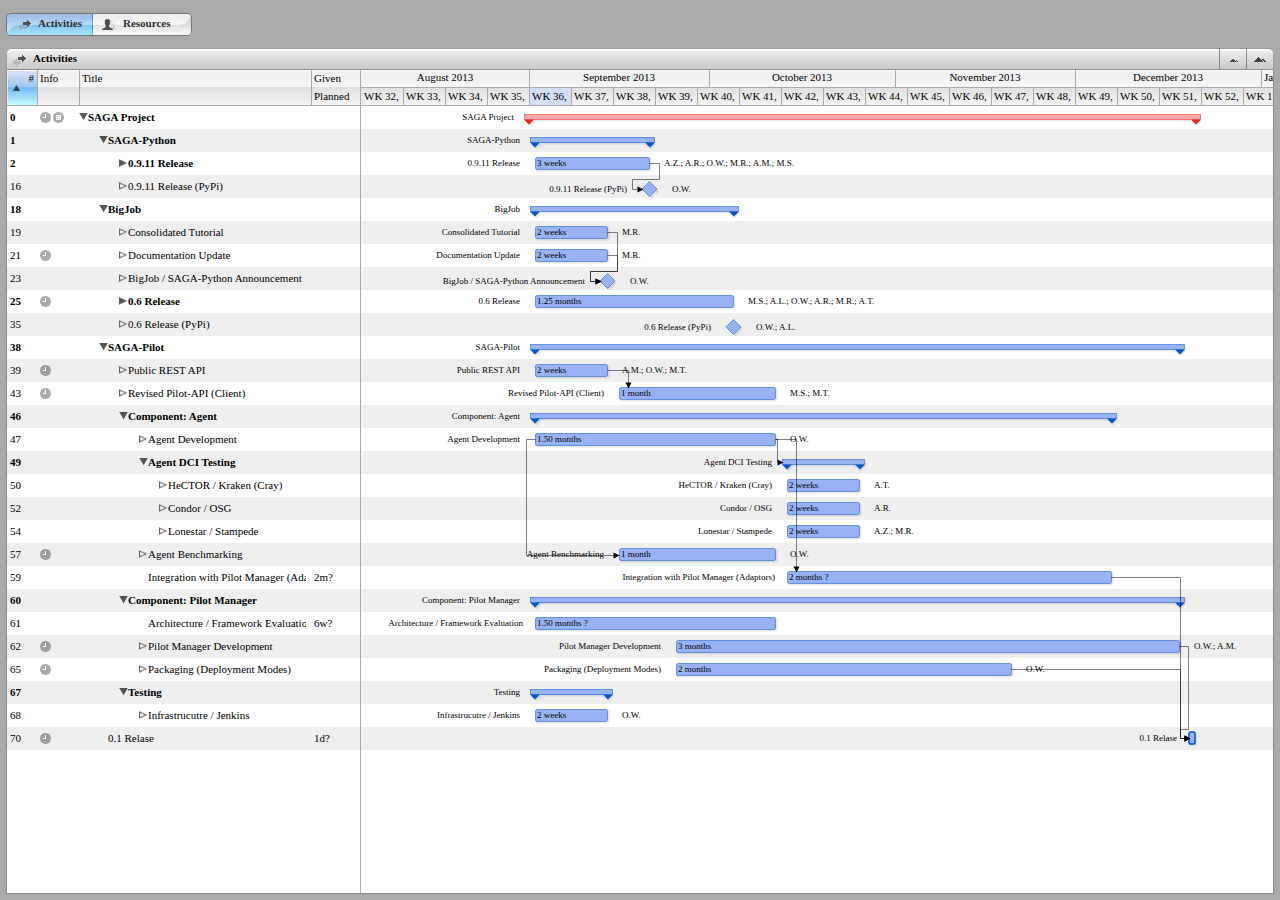
==== planning/index.html @ 63b3fe2c "planning docs" ====
<!DOCTYPE html PUBLIC "-//W3C//DTD XHTML 1.0 Strict//EN" "http://www.w3.org/TR/xhtml1/DTD/xhtml1-strict.dtd">
<?xml version="1.0" encoding="UTF-8"?>
<html xmlns="http://www.w3.org/1999/xhtml" xmlns:v="urn:schemas-microsoft-com:vml" debug="false">
<head>
    <style>
        v\:shape     { behavior:url(#default#VML); display:inline-block; antialias:true; }
        v\:group     { behavior:url(#default#VML); display:inline-block; antialias:true; }
        v\:polyline  { behavior:url(#default#VML); display:inline-block; antialias:true; }
        v\:stroke    { behavior:url(#default#VML); display:inline-block; antialias:true; }
        v\:fill      { behavior:url(#default#VML); display:inline-block; antialias:true; }
        v\:rect      { behavior:url(#default#VML); display:inline-block; antialias:true; }
        v\:roundrect { behavior:url(#default#VML); display:inline-block; antialias:true; }
        v\:oval      { behavior:url(#default#VML); display:inline-block; antialias:true; }             
        v\:shadow    { behavior:url(#default#VML); display:inline-block; antialias:true; }             
    </style>
	<meta http-equiv="content-type" content="text/xhtml; charset=UTF-8"/>
	<title>SAGA Project</title>
	<link type="text/css" href="rsc/net.projectwizards.MerlinWeb.MerlinWebStyles.css" rel="stylesheet" media="screen"/>
	
			
		<script src="rsc/MEWProjectPageJavascript.js" type="text/javascript" ></script>		
	
</head>

<body id="body" onload="didFinishLoading()">

<div style="position:absolute; left:0px; top:0px; width:100%; height:100%">

	
		<table class="switcher" id="mainViewSwitcher">
			<tr>
				<td id="activityButton1" class="segment1" style="padding-left:0px;"></td>
				<td id="activityButton2" class="segment2"><div id="activitiesImage"></div></td>
				<td id="activityButton3" class="segment2">Activities</td>
				
					<td id="splitterActivityResources" class="segment3"></td>
					<td id="resourcesButton1" class="segment2"><div id="resourcesImage"></div></td>
					<td id="resourcesButton2" class="segment2">Resources</td>
				
				
				<td id="utilizationButton3" class="segment4"></td>		
			</tr>
		</table>
	
		
	
			
		<script type="text/javascript">context= new MEManagedObjectContext('29B826AF-5E62-43C2-AA30-263C273A5654','/wo/ziSPt7ulnZdy82okwR39vYC4oco/0.21.0.1');context.setObjectModelString('{Role:{className:"MERole",properties:{title:{type:"string"},resources:{type:"many",deleteRule:"nullify",destinationEntity:"Resource",inverse:"role"},displayOrder:{type:"integer32"},project:{type:"one",deleteRule:"nullify",destinationEntity:"Project",inverse:"roles"}}},Workspace:{className:"MEWorkspace",properties:{title:{type:"string"},singleSettingPart:{type:"string"},singleSettingView:{type:"string"},project:{type:"one",deleteRule:"nullify",destinationEntity:"Project",inverse:"workspaces"}}},ProjectLink:{className:"MEProjectLink",superentity:"Activity",properties:{targetProject:{type:"one",deleteRule:"nullify",destinationEntity:"Project",inverse:"projectLink"},containingProject:{type:"one",deleteRule:"nullify",destinationEntity:"Project",inverse:"projectLinks"}}},Activity:{className:"MEActivity",properties:{maximumLevelInConflicts:{type:"integer32"},parentActivity:{type:"one",deleteRule:"nullify",destinationEntity:"Activity",inverse:"subActivities"},previousActivitiesOrderString:{type:"string"},assignedResourcesString:{type:"string"},previousActivityRelationships:{type:"many",deleteRule:"cascade",destinationEntity:"ActivityRelationship",inverse:"nextActivity"},plannedEndDate:{type:"date"},combinedActualCompletion:{type:"double"},styleConditionMask:{type:"integer32"},plannedStartDate:{type:"date"},expectedDuration:{className:"MEDuration",type:"undefined"},mayBeManagedByCurrentUser:{type:"bool"},expectedEndDate:{type:"date"},infoIconsIndices:{className:"InfoIconsIndices",type:"undefined"},isMilestone:{type:"bool"},nextActivityRelationships:{type:"many",deleteRule:"cascade",destinationEntity:"ActivityRelationship",inverse:"previousActivity"},assignedResourcesShortString:{type:"string"},flatOrder:{type:"integer32"},resourceRequestingBudget:{type:"one",deleteRule:"nullify",destinationEntity:"Resource",inverse:"activitiesRequestingBudgetFor"},masterResource:{type:"one",deleteRule:"nullify",destinationEntity:"MasterResource",inverse:"assignments"},actualCompleteThroughDate:{type:"date"},givenPlannedWork:{className:"MEDuration",type:"undefined"},title:{type:"string"},isCollapsed:{type:"bool"},flagStatus:{type:"integer16"},subActivities:{type:"many",deleteRule:"cascade",destinationEntity:"Activity",inverse:"parentActivity"},expectedStartDate:{type:"date"},hasConflicts:{type:"bool"},givenFlagStatus:{type:"integer16"}}},Resource:{className:"MEResource",properties:{initials:{type:"string"},overtimeRate:{className:"MERate",type:"undefined"},materialUnit:{type:"string"},title:{type:"string"},type:{type:"integer16"},standardRate:{className:"MERate",type:"undefined"},givenFlagStatus:{type:"integer16"},groups:{type:"many",deleteRule:"nullify",destinationEntity:"ResourceGroup",inverse:"resources"},email:{type:"string"},role:{type:"one",deleteRule:"nullify",destinationEntity:"Role",inverse:"resources"},project:{type:"one",deleteRule:"nullify",destinationEntity:"Project",inverse:"resources"},costPerAssignment:{type:"double"},flagStatus:{type:"integer16"},activitiesRequestingBudgetFor:{type:"many",deleteRule:"nullify",destinationEntity:"Activity",inverse:"resourceRequestingBudget"},elementsCost:{type:"double"},masterResource:{type:"one",deleteRule:"nullify",destinationEntity:"MasterResource",inverse:"resources"},activitiesApprovingBudgetFor:{type:"many",deleteRule:"nullify",destinationEntity:"Activity",inverse:"resourceApprovingBudget"}}},ActivityRelationship:{className:"MEActivityRelationship",properties:{nextActivity:{type:"one",deleteRule:"nullify",destinationEntity:"Activity",inverse:"previousActivityRelationships"},isCritical:{type:"bool"},previousActivity:{type:"one",deleteRule:"nullify",destinationEntity:"Activity",inverse:"nextActivityRelationships"},kind:{type:"integer16",optional:false},isExpectedCritical:{type:"bool"}}},Project:{className:"MEProject",superentity:"Activity",properties:{globalWorkspaces:{type:"many",deleteRule:"nullify",readonly:true,inverse:"project"},roles:{type:"many",deleteRule:"cascade",destinationEntity:"Role",inverse:"project"},resourceGroups:{type:"many",deleteRule:"cascade",destinationEntity:"ResourceGroup",inverse:"project"},bundledWorkspaces:{type:"many",deleteRule:"nullify",readonly:true,inverse:"project"},sortedWorkspaces:{type:"many",deleteRule:"nullify",readonly:true,inverse:"project"},resources:{type:"many",deleteRule:"cascade",destinationEntity:"Resource",inverse:"project"},projectLink:{type:"one",deleteRule:"nullify",destinationEntity:"ProjectLink",inverse:"targetProject"},workspaces:{type:"many",deleteRule:"cascade",destinationEntity:"Workspace",inverse:"project"},masterResources:{type:"many",deleteRule:"cascade",destinationEntity:"MasterResource",inverse:"project"},statusDate:{type:"date"}}},Assignment:{className:"MEAssignment",superentity:"Activity",properties:{}},MasterResource:{className:"MEMasterResource",properties:{plannedEndDate:{type:"date"},isCollapsed:{type:"bool"},expectedEndDate:{type:"date"},expectedStartDate:{type:"date"},cumulationRowHeight:{type:"integer32"},resources:{type:"many",deleteRule:"nullify",destinationEntity:"Resource",inverse:"masterResource"},plannedStartDate:{type:"date"},project:{type:"one",deleteRule:"nullify",destinationEntity:"Project",inverse:"masterResources"},assignments:{type:"many",deleteRule:"nullify",destinationEntity:"Activity",inverse:"masterResource"},automaticFlagStatus:{type:"integer16"},title:{type:"string"}}},ResourceGroup:{className:"MEResourceGroup",properties:{resources:{type:"many",deleteRule:"nullify",destinationEntity:"Resource",inverse:"groups"},project:{type:"one",deleteRule:"nullify",destinationEntity:"Project",inverse:"resourceGroups"},title:{type:"string"}}}}');var initialObjects='[{maximumLevelInConflicts:0,parentActivity:"CA8DEFF1-64E4-46AC-9605-B35D88BBFDF7/Activity/p16",previousActivitiesOrderString:null,assignedResourcesString:null,previousActivityRelationships:[],plannedEndDate:1380906000,combinedActualCompletion:0,styleConditionMask:1118449,plannedStartDate:1380528000,expectedDuration:{u:4,a:1.000000,f:0,e:0},mayBeManagedByCurrentUser:1,uri:"CA8DEFF1-64E4-46AC-9605-B35D88BBFDF7/Assignment/p26",expectedEndDate:1380906000,infoIconsIndices:[],isMilestone:0,nextActivityRelationships:[],assignedResourcesShortString:null,flatOrder:30,resourceRequestingBudget:null,masterResource:"C8D78982-E522-4E57-B585-EA661FCA2EA0/MasterResource/p10",actualCompleteThroughDate:null,givenPlannedWork:{u:20,a:0.200000,f:0,e:0},title:"Melissa Romanus",isCollapsed:0,flagStatus:0,subActivities:[],expectedStartDate:1380528000,hasConflicts:0,givenFlagStatus:4},{title:"Team-Member",displayOrder:10,resources:[],uri:"CA8DEFF1-64E4-46AC-9605-B35D88BBFDF7/Role/p8",project:"CA8DEFF1-64E4-46AC-9605-B35D88BBFDF7/Project/p6"},{maximumLevelInConflicts:0,parentActivity:"CA8DEFF1-64E4-46AC-9605-B35D88BBFDF7/Activity/p2",previousActivitiesOrderString:null,assignedResourcesString:"Andre Merzky; Ole Weidner",previousActivityRelationships:[],plannedEndDate:1387368000,combinedActualCompletion:0,styleConditionMask:135282737,plannedStartDate:1378108800,expectedDuration:{u:6,a:3.875000,f:0,e:1},mayBeManagedByCurrentUser:1,uri:"CA8DEFF1-64E4-46AC-9605-B35D88BBFDF7/Activity/p38",expectedEndDate:1387368000,infoIconsIndices:[],isMilestone:0,nextActivityRelationships:[],assignedResourcesShortString:"A.M.; O.W.",flatOrder:60,resourceRequestingBudget:null,masterResource:null,actualCompleteThroughDate:null,givenPlannedWork:null,title:"Component: Pilot Manager",isCollapsed:0,flagStatus:0,subActivities:["CA8DEFF1-64E4-46AC-9605-B35D88BBFDF7/Activity/p68","CA8DEFF1-64E4-46AC-9605-B35D88BBFDF7/Activity/p69","CA8DEFF1-64E4-46AC-9605-B35D88BBFDF7/Activity/p54"],expectedStartDate:1378108800,hasConflicts:0,givenFlagStatus:4},{title:"Marketing",displayOrder:7,resources:[],uri:"CA8DEFF1-64E4-46AC-9605-B35D88BBFDF7/Role/p12",project:"CA8DEFF1-64E4-46AC-9605-B35D88BBFDF7/Project/p6"},{maximumLevelInConflicts:0,parentActivity:"CA8DEFF1-64E4-46AC-9605-B35D88BBFDF7/Activity/p55",previousActivitiesOrderString:null,assignedResourcesString:null,previousActivityRelationships:[],plannedEndDate:1382720400,combinedActualCompletion:0,styleConditionMask:1118705,plannedStartDate:1381737600,expectedDuration:{u:4,a:2.000000,f:0,e:0},mayBeManagedByCurrentUser:1,uri:"CA8DEFF1-64E4-46AC-9605-B35D88BBFDF7/Assignment/p65",expectedEndDate:1382720400,infoIconsIndices:[],isMilestone:0,nextActivityRelationships:[],assignedResourcesShortString:null,flatOrder:55,resourceRequestingBudget:null,masterResource:"C8D78982-E522-4E57-B585-EA661FCA2EA0/MasterResource/p8",actualCompleteThroughDate:null,givenPlannedWork:{u:20,a:0.500000,f:0,e:0},title:"Ashley Zebrowski",isCollapsed:0,flagStatus:0,subActivities:[],expectedStartDate:1381737600,hasConflicts:0,givenFlagStatus:4},{maximumLevelInConflicts:0,parentActivity:"CA8DEFF1-64E4-46AC-9605-B35D88BBFDF7/Project/p6",previousActivitiesOrderString:null,assignedResourcesString:"Ashley Zebrowski; Anjani Ragothaman; Ole Weidner; Melissa Romanus; Andre Merzky; Mark Santcroos",previousActivityRelationships:[],plannedEndDate:1379696400,combinedActualCompletion:0,styleConditionMask:135282705,plannedStartDate:1378108800,expectedDuration:{u:4,a:3.000000,f:0,e:0},mayBeManagedByCurrentUser:1,uri:"CA8DEFF1-64E4-46AC-9605-B35D88BBFDF7/Activity/p5",expectedEndDate:1379696400,infoIconsIndices:[],isMilestone:0,nextActivityRelationships:[],assignedResourcesShortString:"A.Z.; A.R.; O.W.; M.R.; A.M.; M.S.",flatOrder:1,resourceRequestingBudget:null,masterResource:null,actualCompleteThroughDate:null,givenPlannedWork:null,title:"SAGA-Python",isCollapsed:0,flagStatus:0,subActivities:["CA8DEFF1-64E4-46AC-9605-B35D88BBFDF7/Activity/p4","CA8DEFF1-64E4-46AC-9605-B35D88BBFDF7/Activity/p30"],expectedStartDate:1378108800,hasConflicts:0,givenFlagStatus:4},{maximumLevelInConflicts:0,parentActivity:"CA8DEFF1-64E4-46AC-9605-B35D88BBFDF7/Activity/p38",previousActivitiesOrderString:null,assignedResourcesString:"Ole Weidner",previousActivityRelationships:[],plannedEndDate:1384948800,combinedActualCompletion:0,styleConditionMask:68169841,plannedStartDate:1380114000,expectedDuration:{u:6,a:2.000000,f:0,e:0},mayBeManagedByCurrentUser:1,uri:"CA8DEFF1-64E4-46AC-9605-B35D88BBFDF7/Activity/p69",expectedEndDate:1384948800,infoIconsIndices:[2],isMilestone:0,nextActivityRelationships:["CA8DEFF1-64E4-46AC-9605-B35D88BBFDF7/ActivityRelationship/p16"],assignedResourcesShortString:"O.W.",flatOrder:65,resourceRequestingBudget:null,masterResource:null,actualCompleteThroughDate:null,givenPlannedWork:null,title:"Packaging (Deployment Modes)",isCollapsed:1,flagStatus:0,subActivities:["CA8DEFF1-64E4-46AC-9605-B35D88BBFDF7/Assignment/p72"],expectedStartDate:1380114000,hasConflicts:0,givenFlagStatus:4},{maximumLevelInConflicts:0,parentActivity:"CA8DEFF1-64E4-46AC-9605-B35D88BBFDF7/Activity/p34",previousActivitiesOrderString:null,assignedResourcesString:null,previousActivityRelationships:[],plannedEndDate:1379696400,combinedActualCompletion:0,styleConditionMask:1118449,plannedStartDate:1379318400,expectedDuration:{u:4,a:1.000000,f:0,e:0},mayBeManagedByCurrentUser:1,uri:"CA8DEFF1-64E4-46AC-9605-B35D88BBFDF7/Assignment/p52",expectedEndDate:1379696400,infoIconsIndices:[],isMilestone:0,nextActivityRelationships:[],assignedResourcesShortString:null,flatOrder:15,resourceRequestingBudget:null,masterResource:"C8D78982-E522-4E57-B585-EA661FCA2EA0/MasterResource/p1",actualCompleteThroughDate:null,givenPlannedWork:{u:20,a:0.200000,f:0,e:0},title:"Mark Santcroos",isCollapsed:0,flagStatus:0,subActivities:[],expectedStartDate:1379318400,hasConflicts:0,givenFlagStatus:4},{maximumLevelInConflicts:0,parentActivity:"CA8DEFF1-64E4-46AC-9605-B35D88BBFDF7/Activity/p11",previousActivitiesOrderString:"26",assignedResourcesString:"Melissa Romanus; Ole Weidner; Anton Treikalis; Anjani Ragothaman; Mark Santcroos",previousActivityRelationships:["CA8DEFF1-64E4-46AC-9605-B35D88BBFDF7/ActivityRelationship/p6"],plannedEndDate:1380906000,combinedActualCompletion:0,styleConditionMask:68169841,plannedStartDate:1380528000,expectedDuration:{u:4,a:1.000000,f:0,e:0},mayBeManagedByCurrentUser:1,uri:"CA8DEFF1-64E4-46AC-9605-B35D88BBFDF7/Activity/p16",expectedEndDate:1380906000,infoIconsIndices:[],isMilestone:0,nextActivityRelationships:["CA8DEFF1-64E4-46AC-9605-B35D88BBFDF7/ActivityRelationship/p3"],assignedResourcesShortString:"M.R.; O.W.; A.T.; A.R.; M.S.",flatOrder:29,resourceRequestingBudget:null,masterResource:null,actualCompleteThroughDate:null,givenPlannedWork:null,title:"Testing",isCollapsed:1,flagStatus:0,subActivities:["CA8DEFF1-64E4-46AC-9605-B35D88BBFDF7/Assignment/p45","CA8DEFF1-64E4-46AC-9605-B35D88BBFDF7/Assignment/p26","CA8DEFF1-64E4-46AC-9605-B35D88BBFDF7/Assignment/p18","CA8DEFF1-64E4-46AC-9605-B35D88BBFDF7/Assignment/p27","CA8DEFF1-64E4-46AC-9605-B35D88BBFDF7/Assignment/p28"],expectedStartDate:1380528000,hasConflicts:0,givenFlagStatus:4},{initials:"M.T.",overtimeRate:{a:0.000000,d:2 },materialUnit:null,uri:"CA8DEFF1-64E4-46AC-9605-B35D88BBFDF7/Resource/p9",type:0,standardRate:{a:0.000000,d:2 },givenFlagStatus:4,title:"Matteo Turilli",email:null,costPerAssignment:0,role:null,project:"CA8DEFF1-64E4-46AC-9605-B35D88BBFDF7/Project/p6",groups:[],flagStatus:1,activitiesRequestingBudgetFor:[],elementsCost:null,masterResource:"C8D78982-E522-4E57-B585-EA661FCA2EA0/MasterResource/p25",activitiesApprovingBudgetFor:[]},{initials:"M.S.",overtimeRate:{a:0.000000,d:2 },materialUnit:null,uri:"CA8DEFF1-64E4-46AC-9605-B35D88BBFDF7/Resource/p8",type:0,standardRate:{a:0.000000,d:2 },givenFlagStatus:4,title:"Mark Santcroos",email:null,costPerAssignment:0,role:null,project:"CA8DEFF1-64E4-46AC-9605-B35D88BBFDF7/Project/p6",groups:[],flagStatus:3,activitiesRequestingBudgetFor:[],elementsCost:null,masterResource:"C8D78982-E522-4E57-B585-EA661FCA2EA0/MasterResource/p1",activitiesApprovingBudgetFor:[]},{title:"Consultant",displayOrder:12,resources:[],uri:"CA8DEFF1-64E4-46AC-9605-B35D88BBFDF7/Role/p6",project:"CA8DEFF1-64E4-46AC-9605-B35D88BBFDF7/Project/p6"},{nextActivity:"CA8DEFF1-64E4-46AC-9605-B35D88BBFDF7/Activity/p14",previousActivity:"CA8DEFF1-64E4-46AC-9605-B35D88BBFDF7/Activity/p7",isCritical:0,isExpectedCritical:0,uri:"CA8DEFF1-64E4-46AC-9605-B35D88BBFDF7/ActivityRelationship/p4",kind:0},{maximumLevelInConflicts:0,parentActivity:"CA8DEFF1-64E4-46AC-9605-B35D88BBFDF7/Activity/p34",previousActivitiesOrderString:null,assignedResourcesString:null,previousActivityRelationships:[],plannedEndDate:1379696400,combinedActualCompletion:0,styleConditionMask:1118449,plannedStartDate:1379318400,expectedDuration:{u:4,a:1.000000,f:0,e:0},mayBeManagedByCurrentUser:1,uri:"CA8DEFF1-64E4-46AC-9605-B35D88BBFDF7/Assignment/p46",expectedEndDate:1379696400,infoIconsIndices:[],isMilestone:0,nextActivityRelationships:[],assignedResourcesShortString:null,flatOrder:11,resourceRequestingBudget:null,masterResource:"C8D78982-E522-4E57-B585-EA661FCA2EA0/MasterResource/p6",actualCompleteThroughDate:null,givenPlannedWork:{u:20,a:0.200000,f:0,e:0},title:"Anjani Ragothaman",isCollapsed:0,flagStatus:0,subActivities:[],expectedStartDate:1379318400,hasConflicts:0,givenFlagStatus:4},{maximumLevelInConflicts:0,parentActivity:"CA8DEFF1-64E4-46AC-9605-B35D88BBFDF7/Activity/p3",previousActivitiesOrderString:"29",assignedResourcesString:"Ole Weidner; Andre Luckow",previousActivityRelationships:["CA8DEFF1-64E4-46AC-9605-B35D88BBFDF7/ActivityRelationship/p3"],plannedEndDate:1380906000,combinedActualCompletion:0,styleConditionMask:68300849,plannedStartDate:1380906000,expectedDuration:{u:2,a:0.000000,f:0,e:0},mayBeManagedByCurrentUser:1,uri:"CA8DEFF1-64E4-46AC-9605-B35D88BBFDF7/Activity/p1",expectedEndDate:1380906000,infoIconsIndices:[],isMilestone:1,nextActivityRelationships:[],assignedResourcesShortString:"O.W.; A.L.",flatOrder:35,resourceRequestingBudget:null,masterResource:null,actualCompleteThroughDate:null,givenPlannedWork:null,title:"0.6 Release (PyPi)",isCollapsed:1,flagStatus:0,subActivities:["CA8DEFF1-64E4-46AC-9605-B35D88BBFDF7/Assignment/p21","CA8DEFF1-64E4-46AC-9605-B35D88BBFDF7/Assignment/p23"],expectedStartDate:1380906000,hasConflicts:0,givenFlagStatus:4},{initials:"A.R.",overtimeRate:{a:0.000000,d:2 },materialUnit:null,uri:"CA8DEFF1-64E4-46AC-9605-B35D88BBFDF7/Resource/p5",type:0,standardRate:{a:0.000000,d:2 },givenFlagStatus:4,title:"Anjani Ragothaman",email:null,costPerAssignment:0,role:null,project:"CA8DEFF1-64E4-46AC-9605-B35D88BBFDF7/Project/p6",groups:[],flagStatus:1,activitiesRequestingBudgetFor:[],elementsCost:null,masterResource:"C8D78982-E522-4E57-B585-EA661FCA2EA0/MasterResource/p6",activitiesApprovingBudgetFor:[]},{maximumLevelInConflicts:0,parentActivity:"CA8DEFF1-64E4-46AC-9605-B35D88BBFDF7/Activity/p37",previousActivitiesOrderString:null,assignedResourcesString:"Ole Weidner",previousActivityRelationships:[],plannedEndDate:1381510800,combinedActualCompletion:0,styleConditionMask:68169841,plannedStartDate:1378108800,expectedDuration:{u:6,a:1.500000,f:0,e:0},mayBeManagedByCurrentUser:1,uri:"CA8DEFF1-64E4-46AC-9605-B35D88BBFDF7/Activity/p39",expectedEndDate:1381510800,infoIconsIndices:[],isMilestone:0,nextActivityRelationships:["CA8DEFF1-64E4-46AC-9605-B35D88BBFDF7/ActivityRelationship/p8","CA8DEFF1-64E4-46AC-9605-B35D88BBFDF7/ActivityRelationship/p13","CA8DEFF1-64E4-46AC-9605-B35D88BBFDF7/ActivityRelationship/p15"],assignedResourcesShortString:"O.W.",flatOrder:47,resourceRequestingBudget:null,masterResource:null,actualCompleteThroughDate:null,givenPlannedWork:null,title:"Agent Development ",isCollapsed:1,flagStatus:0,subActivities:["CA8DEFF1-64E4-46AC-9605-B35D88BBFDF7/Assignment/p58"],expectedStartDate:1378108800,hasConflicts:0,givenFlagStatus:4},{expectedStartDate:1378108800,cumulationRowHeight:18,title:"Anjani Ragothaman",uri:"C8D78982-E522-4E57-B585-EA661FCA2EA0/MasterResource/p6",expectedEndDate:1382720400,resources:["CA8DEFF1-64E4-46AC-9605-B35D88BBFDF7/Resource/p5"],plannedStartDate:1378108800,isCollapsed:1,project:"CA8DEFF1-64E4-46AC-9605-B35D88BBFDF7/Project/p6",plannedEndDate:1382720400,assignments:["CA8DEFF1-64E4-46AC-9605-B35D88BBFDF7/Assignment/p63","CA8DEFF1-64E4-46AC-9605-B35D88BBFDF7/Assignment/p46","CA8DEFF1-64E4-46AC-9605-B35D88BBFDF7/Assignment/p31","CA8DEFF1-64E4-46AC-9605-B35D88BBFDF7/Assignment/p27"],automaticFlagStatus:1},{maximumLevelInConflicts:0,parentActivity:"CA8DEFF1-64E4-46AC-9605-B35D88BBFDF7/Project/p6",previousActivitiesOrderString:null,assignedResourcesString:"Ashley Zebrowski; Ole Weidner; Matteo Turilli; Andre Merzky; Melissa Romanus; Anton Treikalis; Mark Santcroos; Anjani Ragothaman",previousActivityRelationships:[],plannedEndDate:1387368000,combinedActualCompletion:0,styleConditionMask:135282705,plannedStartDate:1378108800,expectedDuration:{u:6,a:3.875000,f:0,e:1},mayBeManagedByCurrentUser:1,uri:"CA8DEFF1-64E4-46AC-9605-B35D88BBFDF7/Activity/p2",expectedEndDate:1387368000,infoIconsIndices:[],isMilestone:0,nextActivityRelationships:[],assignedResourcesShortString:"A.Z.; O.W.; M.T.; A.M.; M.R.; A.T.; M.S.; A.R.",flatOrder:38,resourceRequestingBudget:null,masterResource:null,actualCompleteThroughDate:null,givenPlannedWork:null,title:"SAGA-Pilot",isCollapsed:0,flagStatus:0,subActivities:["CA8DEFF1-64E4-46AC-9605-B35D88BBFDF7/Activity/p66","CA8DEFF1-64E4-46AC-9605-B35D88BBFDF7/Activity/p37","CA8DEFF1-64E4-46AC-9605-B35D88BBFDF7/Activity/p42","CA8DEFF1-64E4-46AC-9605-B35D88BBFDF7/Activity/p38","CA8DEFF1-64E4-46AC-9605-B35D88BBFDF7/Activity/p35"],expectedStartDate:1378108800,hasConflicts:0,givenFlagStatus:4},{title:"Temporary",displayOrder:11,resources:[],uri:"CA8DEFF1-64E4-46AC-9605-B35D88BBFDF7/Role/p4",project:"CA8DEFF1-64E4-46AC-9605-B35D88BBFDF7/Project/p6"},{maximumLevelInConflicts:0,parentActivity:"CA8DEFF1-64E4-46AC-9605-B35D88BBFDF7/Activity/p30",previousActivitiesOrderString:null,assignedResourcesString:"Ashley Zebrowski",previousActivityRelationships:[],plannedEndDate:1379091600,combinedActualCompletion:0,styleConditionMask:68169841,plannedStartDate:1378108800,expectedDuration:{u:4,a:2.000000,f:0,e:0},mayBeManagedByCurrentUser:1,uri:"CA8DEFF1-64E4-46AC-9605-B35D88BBFDF7/Activity/p15",expectedEndDate:1379091600,infoIconsIndices:[],isMilestone:0,nextActivityRelationships:["CA8DEFF1-64E4-46AC-9605-B35D88BBFDF7/ActivityRelationship/p7"],assignedResourcesShortString:"A.Z.",flatOrder:6,resourceRequestingBudget:null,masterResource:null,actualCompleteThroughDate:null,givenPlannedWork:{u:3,a:1.000000,f:0,e:1},title:"iRODS Integration",isCollapsed:1,flagStatus:0,subActivities:["CA8DEFF1-64E4-46AC-9605-B35D88BBFDF7/Assignment/p19"],expectedStartDate:1378108800,hasConflicts:0,givenFlagStatus:4},{maximumLevelInConflicts:0,parentActivity:"CA8DEFF1-64E4-46AC-9605-B35D88BBFDF7/Activity/p68",previousActivitiesOrderString:null,assignedResourcesString:null,previousActivityRelationships:[],plannedEndDate:1387368000,combinedActualCompletion:0,styleConditionMask:1118449,plannedStartDate:1380114000,expectedDuration:{u:6,a:3.000000,f:0,e:0},mayBeManagedByCurrentUser:1,uri:"CA8DEFF1-64E4-46AC-9605-B35D88BBFDF7/Assignment/p71",expectedEndDate:1387368000,infoIconsIndices:[],isMilestone:0,nextActivityRelationships:[],assignedResourcesShortString:null,flatOrder:63,resourceRequestingBudget:null,masterResource:"C8D78982-E522-4E57-B585-EA661FCA2EA0/MasterResource/p14",actualCompleteThroughDate:null,givenPlannedWork:{u:20,a:0.500000,f:0,e:0},title:"Ole Weidner",isCollapsed:0,flagStatus:0,subActivities:[],expectedStartDate:1380114000,hasConflicts:0,givenFlagStatus:4},{title:"Sales",displayOrder:8,resources:[],uri:"CA8DEFF1-64E4-46AC-9605-B35D88BBFDF7/Role/p10",project:"CA8DEFF1-64E4-46AC-9605-B35D88BBFDF7/Project/p6"},{maximumLevelInConflicts:0,parentActivity:"CA8DEFF1-64E4-46AC-9605-B35D88BBFDF7/Activity/p14",previousActivitiesOrderString:null,assignedResourcesString:null,previousActivityRelationships:[],plannedEndDate:1379091600,combinedActualCompletion:0,styleConditionMask:1118321,plannedStartDate:1379091600,expectedDuration:{u:2,a:0.000000,f:0,e:0},mayBeManagedByCurrentUser:1,uri:"CA8DEFF1-64E4-46AC-9605-B35D88BBFDF7/Assignment/p17",expectedEndDate:1379091600,infoIconsIndices:[],isMilestone:1,nextActivityRelationships:[],assignedResourcesShortString:null,flatOrder:24,resourceRequestingBudget:null,masterResource:"C8D78982-E522-4E57-B585-EA661FCA2EA0/MasterResource/p14",actualCompleteThroughDate:null,givenPlannedWork:null,title:"Ole Weidner",isCollapsed:0,flagStatus:0,subActivities:[],expectedStartDate:1379091600,hasConflicts:0,givenFlagStatus:4},{maximumLevelInConflicts:0,parentActivity:"CA8DEFF1-64E4-46AC-9605-B35D88BBFDF7/Activity/p2",previousActivitiesOrderString:null,assignedResourcesString:"Ashley Zebrowski; Anjani Ragothaman; Melissa Romanus; Ole Weidner; Anton Treikalis",previousActivityRelationships:[],plannedEndDate:1386349200,combinedActualCompletion:0,styleConditionMask:135282737,plannedStartDate:1378108800,expectedDuration:{u:6,a:3.500000,f:0,e:1},mayBeManagedByCurrentUser:1,uri:"CA8DEFF1-64E4-46AC-9605-B35D88BBFDF7/Activity/p37",expectedEndDate:1386349200,infoIconsIndices:[],isMilestone:0,nextActivityRelationships:[],assignedResourcesShortString:"A.Z.; A.R.; M.R.; O.W.; A.T.",flatOrder:46,resourceRequestingBudget:null,masterResource:null,actualCompleteThroughDate:null,givenPlannedWork:null,title:"Component: Agent",isCollapsed:0,flagStatus:0,subActivities:["CA8DEFF1-64E4-46AC-9605-B35D88BBFDF7/Activity/p41","CA8DEFF1-64E4-46AC-9605-B35D88BBFDF7/Activity/p39","CA8DEFF1-64E4-46AC-9605-B35D88BBFDF7/Activity/p67","CA8DEFF1-64E4-46AC-9605-B35D88BBFDF7/Activity/p40"],expectedStartDate:1378108800,hasConflicts:0,givenFlagStatus:4},{maximumLevelInConflicts:0,parentActivity:"CA8DEFF1-64E4-46AC-9605-B35D88BBFDF7/Activity/p41",previousActivitiesOrderString:null,assignedResourcesString:"Anjani Ragothaman",previousActivityRelationships:[],plannedEndDate:1382720400,combinedActualCompletion:0,styleConditionMask:68169969,plannedStartDate:1381737600,expectedDuration:{u:4,a:2.000000,f:0,e:0},mayBeManagedByCurrentUser:1,uri:"CA8DEFF1-64E4-46AC-9605-B35D88BBFDF7/Activity/p56",expectedEndDate:1382720400,infoIconsIndices:[],isMilestone:0,nextActivityRelationships:[],assignedResourcesShortString:"A.R.",flatOrder:52,resourceRequestingBudget:null,masterResource:null,actualCompleteThroughDate:null,givenPlannedWork:null,title:"Condor / OSG",isCollapsed:1,flagStatus:0,subActivities:["CA8DEFF1-64E4-46AC-9605-B35D88BBFDF7/Assignment/p63"],expectedStartDate:1381737600,hasConflicts:0,givenFlagStatus:4},{nextActivity:"CA8DEFF1-64E4-46AC-9605-B35D88BBFDF7/Activity/p36",previousActivity:"CA8DEFF1-64E4-46AC-9605-B35D88BBFDF7/Activity/p15",isCritical:0,isExpectedCritical:0,uri:"CA8DEFF1-64E4-46AC-9605-B35D88BBFDF7/ActivityRelationship/p7",kind:0},{nextActivity:"CA8DEFF1-64E4-46AC-9605-B35D88BBFDF7/Activity/p67",previousActivity:"CA8DEFF1-64E4-46AC-9605-B35D88BBFDF7/Activity/p39",isCritical:0,isExpectedCritical:0,uri:"CA8DEFF1-64E4-46AC-9605-B35D88BBFDF7/ActivityRelationship/p15",kind:0},{maximumLevelInConflicts:0,parentActivity:"CA8DEFF1-64E4-46AC-9605-B35D88BBFDF7/Activity/p5",previousActivitiesOrderString:"2",assignedResourcesString:"Ole Weidner",previousActivityRelationships:["CA8DEFF1-64E4-46AC-9605-B35D88BBFDF7/ActivityRelationship/p9"],plannedEndDate:1379696400,combinedActualCompletion:0,styleConditionMask:68300849,plannedStartDate:1379696400,expectedDuration:{u:2,a:0.000000,f:0,e:0},mayBeManagedByCurrentUser:1,uri:"CA8DEFF1-64E4-46AC-9605-B35D88BBFDF7/Activity/p4",expectedEndDate:1379696400,infoIconsIndices:[],isMilestone:1,nextActivityRelationships:[],assignedResourcesShortString:"O.W.",flatOrder:16,resourceRequestingBudget:null,masterResource:null,actualCompleteThroughDate:null,givenPlannedWork:null,title:"0.9.11 Release (PyPi)",isCollapsed:1,flagStatus:0,subActivities:["CA8DEFF1-64E4-46AC-9605-B35D88BBFDF7/Assignment/p43"],expectedStartDate:1379696400,hasConflicts:0,givenFlagStatus:4},{expectedStartDate:1378108800,cumulationRowHeight:18,title:"Matteo Turilli",uri:"C8D78982-E522-4E57-B585-EA661FCA2EA0/MasterResource/p25",expectedEndDate:1381510800,resources:["CA8DEFF1-64E4-46AC-9605-B35D88BBFDF7/Resource/p9"],plannedStartDate:1378108800,isCollapsed:1,project:"CA8DEFF1-64E4-46AC-9605-B35D88BBFDF7/Project/p6",plannedEndDate:1381510800,assignments:["CA8DEFF1-64E4-46AC-9605-B35D88BBFDF7/Assignment/p61","CA8DEFF1-64E4-46AC-9605-B35D88BBFDF7/Assignment/p64"],automaticFlagStatus:1},{maximumLevelInConflicts:0,parentActivity:"CA8DEFF1-64E4-46AC-9605-B35D88BBFDF7/Activity/p55",previousActivitiesOrderString:null,assignedResourcesString:null,previousActivityRelationships:[],plannedEndDate:1382720400,combinedActualCompletion:0,styleConditionMask:1118705,plannedStartDate:1381737600,expectedDuration:{u:4,a:2.000000,f:0,e:0},mayBeManagedByCurrentUser:1,uri:"CA8DEFF1-64E4-46AC-9605-B35D88BBFDF7/Assignment/p62",expectedEndDate:1382720400,infoIconsIndices:[],isMilestone:0,nextActivityRelationships:[],assignedResourcesShortString:null,flatOrder:56,resourceRequestingBudget:null,masterResource:"C8D78982-E522-4E57-B585-EA661FCA2EA0/MasterResource/p10",actualCompleteThroughDate:null,givenPlannedWork:{u:20,a:0.500000,f:0,e:0},title:"Melissa Romanus",isCollapsed:0,flagStatus:0,subActivities:[],expectedStartDate:1381737600,hasConflicts:0,givenFlagStatus:4},{maximumLevelInConflicts:0,parentActivity:"CA8DEFF1-64E4-46AC-9605-B35D88BBFDF7/Activity/p16",previousActivitiesOrderString:null,assignedResourcesString:null,previousActivityRelationships:[],plannedEndDate:1380906000,combinedActualCompletion:0,styleConditionMask:1118449,plannedStartDate:1380528000,expectedDuration:{u:4,a:1.000000,f:0,e:0},mayBeManagedByCurrentUser:1,uri:"CA8DEFF1-64E4-46AC-9605-B35D88BBFDF7/Assignment/p45",expectedEndDate:1380906000,infoIconsIndices:[],isMilestone:0,nextActivityRelationships:[],assignedResourcesShortString:null,flatOrder:34,resourceRequestingBudget:null,masterResource:"C8D78982-E522-4E57-B585-EA661FCA2EA0/MasterResource/p1",actualCompleteThroughDate:null,givenPlannedWork:{u:20,a:0.200000,f:0,e:0},title:"Mark Santcroos",isCollapsed:0,flagStatus:0,subActivities:[],expectedStartDate:1380528000,hasConflicts:0,givenFlagStatus:4},{maximumLevelInConflicts:0,parentActivity:"CA8DEFF1-64E4-46AC-9605-B35D88BBFDF7/Activity/p34",previousActivitiesOrderString:null,assignedResourcesString:null,previousActivityRelationships:[],plannedEndDate:1379696400,combinedActualCompletion:0,styleConditionMask:1118449,plannedStartDate:1379318400,expectedDuration:{u:4,a:1.000000,f:0,e:0},mayBeManagedByCurrentUser:1,uri:"CA8DEFF1-64E4-46AC-9605-B35D88BBFDF7/Assignment/p49",expectedEndDate:1379696400,infoIconsIndices:[],isMilestone:0,nextActivityRelationships:[],assignedResourcesShortString:null,flatOrder:12,resourceRequestingBudget:null,masterResource:"C8D78982-E522-4E57-B585-EA661FCA2EA0/MasterResource/p8",actualCompleteThroughDate:null,givenPlannedWork:{u:20,a:0.200000,f:0,e:0},title:"Ashley Zebrowski",isCollapsed:0,flagStatus:0,subActivities:[],expectedStartDate:1379318400,hasConflicts:0,givenFlagStatus:4},{maximumLevelInConflicts:0,parentActivity:"CA8DEFF1-64E4-46AC-9605-B35D88BBFDF7/Activity/p37",previousActivitiesOrderString:"47",assignedResourcesString:"",previousActivityRelationships:["CA8DEFF1-64E4-46AC-9605-B35D88BBFDF7/ActivityRelationship/p15"],plannedEndDate:1386349200,combinedActualCompletion:0,styleConditionMask:1052785,plannedStartDate:1381737600,expectedDuration:{u:6,a:2.000000,f:0,e:1},mayBeManagedByCurrentUser:1,uri:"CA8DEFF1-64E4-46AC-9605-B35D88BBFDF7/Activity/p67",expectedEndDate:1386349200,infoIconsIndices:[],isMilestone:0,nextActivityRelationships:["CA8DEFF1-64E4-46AC-9605-B35D88BBFDF7/ActivityRelationship/p14"],assignedResourcesShortString:"",flatOrder:59,resourceRequestingBudget:null,masterResource:"C8D78982-E522-4E57-B585-EA661FCA2EA0/MasterResource/p15",actualCompleteThroughDate:null,givenPlannedWork:{u:6,a:2.000000,f:0,e:1},title:"Integration with Pilot Manager (Adaptors)",isCollapsed:0,flagStatus:0,subActivities:[],expectedStartDate:1381737600,hasConflicts:0,givenFlagStatus:4},{maximumLevelInConflicts:0,parentActivity:"CA8DEFF1-64E4-46AC-9605-B35D88BBFDF7/Activity/p38",previousActivitiesOrderString:null,assignedResourcesString:"Ole Weidner; Andre Merzky",previousActivityRelationships:[],plannedEndDate:1387368000,combinedActualCompletion:0,styleConditionMask:68169841,plannedStartDate:1380114000,expectedDuration:{u:6,a:3.000000,f:0,e:0},mayBeManagedByCurrentUser:1,uri:"CA8DEFF1-64E4-46AC-9605-B35D88BBFDF7/Activity/p68",expectedEndDate:1387368000,infoIconsIndices:[2],isMilestone:0,nextActivityRelationships:["CA8DEFF1-64E4-46AC-9605-B35D88BBFDF7/ActivityRelationship/p17"],assignedResourcesShortString:"O.W.; A.M.",flatOrder:62,resourceRequestingBudget:null,masterResource:null,actualCompleteThroughDate:null,givenPlannedWork:null,title:"Pilot Manager Development ",isCollapsed:1,flagStatus:0,subActivities:["CA8DEFF1-64E4-46AC-9605-B35D88BBFDF7/Assignment/p71","CA8DEFF1-64E4-46AC-9605-B35D88BBFDF7/Assignment/p73"],expectedStartDate:1380114000,hasConflicts:0,givenFlagStatus:4},{maximumLevelInConflicts:0,parentActivity:"CA8DEFF1-64E4-46AC-9605-B35D88BBFDF7/Activity/p30",previousActivitiesOrderString:"3",assignedResourcesString:"Anjani Ragothaman; Ashley Zebrowski; Melissa Romanus; Ole Weidner; Mark Santcroos",previousActivityRelationships:["CA8DEFF1-64E4-46AC-9605-B35D88BBFDF7/ActivityRelationship/p10"],plannedEndDate:1379696400,combinedActualCompletion:0,styleConditionMask:68169841,plannedStartDate:1379318400,expectedDuration:{u:4,a:1.000000,f:0,e:0},mayBeManagedByCurrentUser:1,uri:"CA8DEFF1-64E4-46AC-9605-B35D88BBFDF7/Activity/p34",expectedEndDate:1379696400,infoIconsIndices:[],isMilestone:0,nextActivityRelationships:[],assignedResourcesShortString:"A.R.; A.Z.; M.R.; O.W.; M.S.",flatOrder:10,resourceRequestingBudget:null,masterResource:null,actualCompleteThroughDate:null,givenPlannedWork:null,title:"Testing",isCollapsed:1,flagStatus:0,subActivities:["CA8DEFF1-64E4-46AC-9605-B35D88BBFDF7/Assignment/p49","CA8DEFF1-64E4-46AC-9605-B35D88BBFDF7/Assignment/p46","CA8DEFF1-64E4-46AC-9605-B35D88BBFDF7/Assignment/p52","CA8DEFF1-64E4-46AC-9605-B35D88BBFDF7/Assignment/p44","CA8DEFF1-64E4-46AC-9605-B35D88BBFDF7/Assignment/p50"],expectedStartDate:1379318400,hasConflicts:0,givenFlagStatus:4},{maximumLevelInConflicts:0,parentActivity:"CA8DEFF1-64E4-46AC-9605-B35D88BBFDF7/Activity/p15",previousActivitiesOrderString:null,assignedResourcesString:null,previousActivityRelationships:[],plannedEndDate:1379091600,combinedActualCompletion:0,styleConditionMask:1118449,plannedStartDate:1378108800,expectedDuration:{u:4,a:2.000000,f:0,e:0},mayBeManagedByCurrentUser:1,uri:"CA8DEFF1-64E4-46AC-9605-B35D88BBFDF7/Assignment/p19",expectedEndDate:1379091600,infoIconsIndices:[],isMilestone:0,nextActivityRelationships:[],assignedResourcesShortString:null,flatOrder:7,resourceRequestingBudget:null,masterResource:"C8D78982-E522-4E57-B585-EA661FCA2EA0/MasterResource/p8",actualCompleteThroughDate:null,givenPlannedWork:{u:20,a:1.000000,f:0,e:0},title:"Ashley Zebrowski",isCollapsed:0,flagStatus:0,subActivities:[],expectedStartDate:1378108800,hasConflicts:0,givenFlagStatus:4},{maximumLevelInConflicts:0,parentActivity:"CA8DEFF1-64E4-46AC-9605-B35D88BBFDF7/Activity/p3",previousActivitiesOrderString:"19; 21",assignedResourcesString:"Ole Weidner",previousActivityRelationships:["CA8DEFF1-64E4-46AC-9605-B35D88BBFDF7/ActivityRelationship/p4","CA8DEFF1-64E4-46AC-9605-B35D88BBFDF7/ActivityRelationship/p5"],plannedEndDate:1379091600,combinedActualCompletion:0,styleConditionMask:68300849,plannedStartDate:1379091600,expectedDuration:{u:2,a:0.000000,f:0,e:0},mayBeManagedByCurrentUser:1,uri:"CA8DEFF1-64E4-46AC-9605-B35D88BBFDF7/Activity/p14",expectedEndDate:1379091600,infoIconsIndices:[],isMilestone:1,nextActivityRelationships:[],assignedResourcesShortString:"O.W.",flatOrder:23,resourceRequestingBudget:null,masterResource:null,actualCompleteThroughDate:null,givenPlannedWork:null,title:"BigJob / SAGA-Python Announcement ",isCollapsed:1,flagStatus:0,subActivities:["CA8DEFF1-64E4-46AC-9605-B35D88BBFDF7/Assignment/p17"],expectedStartDate:1379091600,hasConflicts:0,givenFlagStatus:4},{nextActivity:"CA8DEFF1-64E4-46AC-9605-B35D88BBFDF7/Activity/p33",previousActivity:"CA8DEFF1-64E4-46AC-9605-B35D88BBFDF7/Activity/p69",isCritical:0,isExpectedCritical:0,uri:"CA8DEFF1-64E4-46AC-9605-B35D88BBFDF7/ActivityRelationship/p16",kind:0},{maximumLevelInConflicts:0,parentActivity:"CA8DEFF1-64E4-46AC-9605-B35D88BBFDF7/Activity/p70",previousActivitiesOrderString:null,assignedResourcesString:null,previousActivityRelationships:[],plannedEndDate:1379091600,combinedActualCompletion:0,styleConditionMask:1118449,plannedStartDate:1378108800,expectedDuration:{u:4,a:2.000000,f:0,e:0},mayBeManagedByCurrentUser:1,uri:"CA8DEFF1-64E4-46AC-9605-B35D88BBFDF7/Assignment/p74",expectedEndDate:1379091600,infoIconsIndices:[],isMilestone:0,nextActivityRelationships:[],assignedResourcesShortString:null,flatOrder:69,resourceRequestingBudget:null,masterResource:"C8D78982-E522-4E57-B585-EA661FCA2EA0/MasterResource/p14",actualCompleteThroughDate:null,givenPlannedWork:{u:20,a:1.000000,f:0,e:0},title:"Ole Weidner",isCollapsed:0,flagStatus:0,subActivities:[],expectedStartDate:1378108800,hasConflicts:0,givenFlagStatus:4},{maximumLevelInConflicts:0,parentActivity:"CA8DEFF1-64E4-46AC-9605-B35D88BBFDF7/Activity/p16",previousActivitiesOrderString:null,assignedResourcesString:null,previousActivityRelationships:[],plannedEndDate:1380906000,combinedActualCompletion:0,styleConditionMask:1118449,plannedStartDate:1380528000,expectedDuration:{u:4,a:1.000000,f:0,e:0},mayBeManagedByCurrentUser:1,uri:"CA8DEFF1-64E4-46AC-9605-B35D88BBFDF7/Assignment/p18",expectedEndDate:1380906000,infoIconsIndices:[],isMilestone:0,nextActivityRelationships:[],assignedResourcesShortString:null,flatOrder:31,resourceRequestingBudget:null,masterResource:"C8D78982-E522-4E57-B585-EA661FCA2EA0/MasterResource/p14",actualCompleteThroughDate:null,givenPlannedWork:{u:20,a:0.200000,f:0,e:0},title:"Ole Weidner",isCollapsed:0,flagStatus:0,subActivities:[],expectedStartDate:1380528000,hasConflicts:0,givenFlagStatus:4},{maximumLevelInConflicts:0,parentActivity:"CA8DEFF1-64E4-46AC-9605-B35D88BBFDF7/Activity/p13",previousActivitiesOrderString:null,assignedResourcesString:null,previousActivityRelationships:[],plannedEndDate:1379091600,combinedActualCompletion:0,styleConditionMask:1118321,plannedStartDate:1378108800,expectedDuration:{u:4,a:2.000000,f:0,e:0},mayBeManagedByCurrentUser:1,uri:"CA8DEFF1-64E4-46AC-9605-B35D88BBFDF7/Assignment/p24",expectedEndDate:1379091600,infoIconsIndices:[],isMilestone:0,nextActivityRelationships:[],assignedResourcesShortString:null,flatOrder:20,resourceRequestingBudget:null,masterResource:"C8D78982-E522-4E57-B585-EA661FCA2EA0/MasterResource/p10",actualCompleteThroughDate:null,givenPlannedWork:{u:20,a:1.000000,f:0,e:0},title:"Melissa Romanus",isCollapsed:0,flagStatus:0,subActivities:[],expectedStartDate:1378108800,hasConflicts:0,givenFlagStatus:4},{expectedStartDate:1378108800,cumulationRowHeight:18,title:"Andre Luckow",uri:"C8D78982-E522-4E57-B585-EA661FCA2EA0/MasterResource/p22",expectedEndDate:1380906000,resources:["CA8DEFF1-64E4-46AC-9605-B35D88BBFDF7/Resource/p3"],plannedStartDate:1378108800,isCollapsed:1,project:"CA8DEFF1-64E4-46AC-9605-B35D88BBFDF7/Project/p6",plannedEndDate:1380906000,assignments:["CA8DEFF1-64E4-46AC-9605-B35D88BBFDF7/Assignment/p25","CA8DEFF1-64E4-46AC-9605-B35D88BBFDF7/Assignment/p21"],automaticFlagStatus:1},{maximumLevelInConflicts:0,parentActivity:"CA8DEFF1-64E4-46AC-9605-B35D88BBFDF7/Activity/p2",previousActivitiesOrderString:"39",assignedResourcesString:"Mark Santcroos; Matteo Turilli",previousActivityRelationships:["CA8DEFF1-64E4-46AC-9605-B35D88BBFDF7/ActivityRelationship/p12"],plannedEndDate:1381510800,combinedActualCompletion:0,styleConditionMask:68169777,plannedStartDate:1379318400,expectedDuration:{u:6,a:1.000000,f:0,e:0},mayBeManagedByCurrentUser:1,uri:"CA8DEFF1-64E4-46AC-9605-B35D88BBFDF7/Activity/p42",expectedEndDate:1381510800,infoIconsIndices:[2],isMilestone:0,nextActivityRelationships:[],assignedResourcesShortString:"M.S.; M.T.",flatOrder:43,resourceRequestingBudget:null,masterResource:null,actualCompleteThroughDate:null,givenPlannedWork:null,title:"Revised Pilot-API (Client)",isCollapsed:1,flagStatus:0,subActivities:["CA8DEFF1-64E4-46AC-9605-B35D88BBFDF7/Assignment/p48","CA8DEFF1-64E4-46AC-9605-B35D88BBFDF7/Assignment/p61"],expectedStartDate:1379318400,hasConflicts:0,givenFlagStatus:4},{initials:"O.W.",overtimeRate:{a:0.000000,d:2 },materialUnit:null,uri:"CA8DEFF1-64E4-46AC-9605-B35D88BBFDF7/Resource/p6",type:0,standardRate:{a:0.000000,d:2 },givenFlagStatus:4,title:"Ole Weidner",email:null,costPerAssignment:0,role:null,project:"CA8DEFF1-64E4-46AC-9605-B35D88BBFDF7/Project/p6",groups:[],flagStatus:3,activitiesRequestingBudgetFor:[],elementsCost:null,masterResource:"C8D78982-E522-4E57-B585-EA661FCA2EA0/MasterResource/p14",activitiesApprovingBudgetFor:[]},{maximumLevelInConflicts:0,parentActivity:"CA8DEFF1-64E4-46AC-9605-B35D88BBFDF7/Activity/p3",previousActivitiesOrderString:null,assignedResourcesString:"Melissa Romanus",previousActivityRelationships:[],plannedEndDate:1379091600,combinedActualCompletion:0,styleConditionMask:68169777,plannedStartDate:1378108800,expectedDuration:{u:4,a:2.000000,f:0,e:0},mayBeManagedByCurrentUser:1,uri:"CA8DEFF1-64E4-46AC-9605-B35D88BBFDF7/Activity/p7",expectedEndDate:1379091600,infoIconsIndices:[2],isMilestone:0,nextActivityRelationships:["CA8DEFF1-64E4-46AC-9605-B35D88BBFDF7/ActivityRelationship/p4"],assignedResourcesShortString:"M.R.",flatOrder:21,resourceRequestingBudget:null,masterResource:null,actualCompleteThroughDate:null,givenPlannedWork:null,title:"Documentation Update",isCollapsed:1,flagStatus:0,subActivities:["CA8DEFF1-64E4-46AC-9605-B35D88BBFDF7/Assignment/p12"],expectedStartDate:1378108800,hasConflicts:0,givenFlagStatus:4},{expectedStartDate:1378108800,cumulationRowHeight:18,title:"Andre Merzky",uri:"C8D78982-E522-4E57-B585-EA661FCA2EA0/MasterResource/p20",expectedEndDate:1387368000,resources:["CA8DEFF1-64E4-46AC-9605-B35D88BBFDF7/Resource/p2"],plannedStartDate:1378108800,isCollapsed:1,project:"CA8DEFF1-64E4-46AC-9605-B35D88BBFDF7/Project/p6",plannedEndDate:1387368000,assignments:["CA8DEFF1-64E4-46AC-9605-B35D88BBFDF7/Assignment/p32","CA8DEFF1-64E4-46AC-9605-B35D88BBFDF7/Assignment/p73","CA8DEFF1-64E4-46AC-9605-B35D88BBFDF7/Assignment/p53"],automaticFlagStatus:3},{maximumLevelInConflicts:0,parentActivity:"CA8DEFF1-64E4-46AC-9605-B35D88BBFDF7/Activity/p42",previousActivitiesOrderString:null,assignedResourcesString:null,previousActivityRelationships:[],plannedEndDate:1381510800,combinedActualCompletion:0,styleConditionMask:1118321,plannedStartDate:1379318400,expectedDuration:{u:6,a:1.000000,f:0,e:0},mayBeManagedByCurrentUser:1,uri:"CA8DEFF1-64E4-46AC-9605-B35D88BBFDF7/Assignment/p48",expectedEndDate:1381510800,infoIconsIndices:[],isMilestone:0,nextActivityRelationships:[],assignedResourcesShortString:null,flatOrder:44,resourceRequestingBudget:null,masterResource:"C8D78982-E522-4E57-B585-EA661FCA2EA0/MasterResource/p1",actualCompleteThroughDate:null,givenPlannedWork:{u:20,a:0.500000,f:0,e:0},title:"Mark Santcroos",isCollapsed:0,flagStatus:0,subActivities:[],expectedStartDate:1379318400,hasConflicts:0,givenFlagStatus:4},{expectedStartDate:1378108800,cumulationRowHeight:18,title:"Ole Weidner",uri:"C8D78982-E522-4E57-B585-EA661FCA2EA0/MasterResource/p14",expectedEndDate:1387368000,resources:["CA8DEFF1-64E4-46AC-9605-B35D88BBFDF7/Resource/p6"],plannedStartDate:1378108800,isCollapsed:1,project:"CA8DEFF1-64E4-46AC-9605-B35D88BBFDF7/Project/p6",plannedEndDate:1387368000,assignments:["CA8DEFF1-64E4-46AC-9605-B35D88BBFDF7/Assignment/p23","CA8DEFF1-64E4-46AC-9605-B35D88BBFDF7/Assignment/p17","CA8DEFF1-64E4-46AC-9605-B35D88BBFDF7/Assignment/p18","CA8DEFF1-64E4-46AC-9605-B35D88BBFDF7/Assignment/p60","CA8DEFF1-64E4-46AC-9605-B35D88BBFDF7/Assignment/p58","CA8DEFF1-64E4-46AC-9605-B35D88BBFDF7/Assignment/p71","CA8DEFF1-64E4-46AC-9605-B35D88BBFDF7/Assignment/p72","CA8DEFF1-64E4-46AC-9605-B35D88BBFDF7/Assignment/p43","CA8DEFF1-64E4-46AC-9605-B35D88BBFDF7/Assignment/p20","CA8DEFF1-64E4-46AC-9605-B35D88BBFDF7/Assignment/p50","CA8DEFF1-64E4-46AC-9605-B35D88BBFDF7/Assignment/p74","CA8DEFF1-64E4-46AC-9605-B35D88BBFDF7/Assignment/p51"],automaticFlagStatus:3},{maximumLevelInConflicts:0,parentActivity:"CA8DEFF1-64E4-46AC-9605-B35D88BBFDF7/Activity/p8",previousActivitiesOrderString:null,assignedResourcesString:null,previousActivityRelationships:[],plannedEndDate:1380301200,combinedActualCompletion:0,styleConditionMask:1118449,plannedStartDate:1378108800,expectedDuration:{u:6,a:1.000000,f:0,e:0},mayBeManagedByCurrentUser:1,uri:"CA8DEFF1-64E4-46AC-9605-B35D88BBFDF7/Assignment/p25",expectedEndDate:1380301200,infoIconsIndices:[],isMilestone:0,nextActivityRelationships:[],assignedResourcesShortString:null,flatOrder:27,resourceRequestingBudget:null,masterResource:"C8D78982-E522-4E57-B585-EA661FCA2EA0/MasterResource/p22",actualCompleteThroughDate:null,givenPlannedWork:{u:20,a:0.500000,f:0,e:0},title:"Andre Luckow",isCollapsed:0,flagStatus:0,subActivities:[],expectedStartDate:1378108800,hasConflicts:0,givenFlagStatus:4},{nextActivity:"CA8DEFF1-64E4-46AC-9605-B35D88BBFDF7/Activity/p41",previousActivity:"CA8DEFF1-64E4-46AC-9605-B35D88BBFDF7/Activity/p39",isCritical:0,isExpectedCritical:0,uri:"CA8DEFF1-64E4-46AC-9605-B35D88BBFDF7/ActivityRelationship/p8",kind:0},{title:"Customer",displayOrder:0,resources:[],uri:"CA8DEFF1-64E4-46AC-9605-B35D88BBFDF7/Role/p7",project:"CA8DEFF1-64E4-46AC-9605-B35D88BBFDF7/Project/p6"},{maximumLevelInConflicts:0,parentActivity:"CA8DEFF1-64E4-46AC-9605-B35D88BBFDF7/Activity/p30",previousActivitiesOrderString:null,assignedResourcesString:"Andre Merzky; Anjani Ragothaman",previousActivityRelationships:[],plannedEndDate:1379091600,combinedActualCompletion:0,styleConditionMask:68169841,plannedStartDate:1378108800,expectedDuration:{u:4,a:2.000000,f:0,e:0},mayBeManagedByCurrentUser:1,uri:"CA8DEFF1-64E4-46AC-9605-B35D88BBFDF7/Activity/p10",expectedEndDate:1379091600,infoIconsIndices:[],isMilestone:0,nextActivityRelationships:["CA8DEFF1-64E4-46AC-9605-B35D88BBFDF7/ActivityRelationship/p10"],assignedResourcesShortString:"A.M.; A.R.",flatOrder:3,resourceRequestingBudget:null,masterResource:null,actualCompleteThroughDate:null,givenPlannedWork:null,title:"SSH Fixes for EC2",isCollapsed:1,flagStatus:0,subActivities:["CA8DEFF1-64E4-46AC-9605-B35D88BBFDF7/Assignment/p32","CA8DEFF1-64E4-46AC-9605-B35D88BBFDF7/Assignment/p31"],expectedStartDate:1378108800,hasConflicts:0,givenFlagStatus:4},{title:"Project-Manager",displayOrder:3,resources:[],uri:"CA8DEFF1-64E4-46AC-9605-B35D88BBFDF7/Role/p5",project:"CA8DEFF1-64E4-46AC-9605-B35D88BBFDF7/Project/p6"},{nextActivity:"CA8DEFF1-64E4-46AC-9605-B35D88BBFDF7/Activity/p16",previousActivity:"CA8DEFF1-64E4-46AC-9605-B35D88BBFDF7/Activity/p8",isCritical:0,isExpectedCritical:0,uri:"CA8DEFF1-64E4-46AC-9605-B35D88BBFDF7/ActivityRelationship/p6",kind:0},{maximumLevelInConflicts:0,parentActivity:"CA8DEFF1-64E4-46AC-9605-B35D88BBFDF7/Activity/p16",previousActivitiesOrderString:null,assignedResourcesString:null,previousActivityRelationships:[],plannedEndDate:1380906000,combinedActualCompletion:0,styleConditionMask:1118449,plannedStartDate:1380528000,expectedDuration:{u:4,a:1.000000,f:0,e:0},mayBeManagedByCurrentUser:1,uri:"CA8DEFF1-64E4-46AC-9605-B35D88BBFDF7/Assignment/p28",expectedEndDate:1380906000,infoIconsIndices:[],isMilestone:0,nextActivityRelationships:[],assignedResourcesShortString:null,flatOrder:32,resourceRequestingBudget:null,masterResource:"C8D78982-E522-4E57-B585-EA661FCA2EA0/MasterResource/p24",actualCompleteThroughDate:null,givenPlannedWork:{u:20,a:0.200000,f:0,e:0},title:"Anton Treikalis",isCollapsed:0,flagStatus:0,subActivities:[],expectedStartDate:1380528000,hasConflicts:0,givenFlagStatus:4},{maximumLevelInConflicts:0,parentActivity:"CA8DEFF1-64E4-46AC-9605-B35D88BBFDF7/Project/p6",previousActivitiesOrderString:"59; 62; 65",assignedResourcesString:"",previousActivityRelationships:["CA8DEFF1-64E4-46AC-9605-B35D88BBFDF7/ActivityRelationship/p16","CA8DEFF1-64E4-46AC-9605-B35D88BBFDF7/ActivityRelationship/p17","CA8DEFF1-64E4-46AC-9605-B35D88BBFDF7/ActivityRelationship/p14"],plannedEndDate:1387558800,combinedActualCompletion:0,styleConditionMask:9441297,plannedStartDate:1387526400,expectedDuration:{u:3,a:1.000000,f:0,e:1},mayBeManagedByCurrentUser:1,uri:"CA8DEFF1-64E4-46AC-9605-B35D88BBFDF7/Activity/p33",expectedEndDate:1387558800,infoIconsIndices:[2],isMilestone:0,nextActivityRelationships:[],assignedResourcesShortString:"",flatOrder:70,resourceRequestingBudget:null,masterResource:"C8D78982-E522-4E57-B585-EA661FCA2EA0/MasterResource/p15",actualCompleteThroughDate:null,givenPlannedWork:{u:3,a:1.000000,f:0,e:1},title:"0.1 Relase",isCollapsed:0,flagStatus:0,subActivities:[],expectedStartDate:1387526400,hasConflicts:0,givenFlagStatus:4},{nextActivity:"CA8DEFF1-64E4-46AC-9605-B35D88BBFDF7/Activity/p1",previousActivity:"CA8DEFF1-64E4-46AC-9605-B35D88BBFDF7/Activity/p16",isCritical:0,isExpectedCritical:0,uri:"CA8DEFF1-64E4-46AC-9605-B35D88BBFDF7/ActivityRelationship/p3",kind:0},{maximumLevelInConflicts:0,parentActivity:"CA8DEFF1-64E4-46AC-9605-B35D88BBFDF7/Activity/p36",previousActivitiesOrderString:null,assignedResourcesString:null,previousActivityRelationships:[],plannedEndDate:1379696400,combinedActualCompletion:0,styleConditionMask:1118449,plannedStartDate:1379318400,expectedDuration:{u:4,a:1.000000,f:0,e:0},mayBeManagedByCurrentUser:1,uri:"CA8DEFF1-64E4-46AC-9605-B35D88BBFDF7/Assignment/p47",expectedEndDate:1379696400,infoIconsIndices:[],isMilestone:0,nextActivityRelationships:[],assignedResourcesShortString:null,flatOrder:9,resourceRequestingBudget:null,masterResource:"C8D78982-E522-4E57-B585-EA661FCA2EA0/MasterResource/p8",actualCompleteThroughDate:null,givenPlannedWork:{u:20,a:1.000000,f:0,e:0},title:"Ashley Zebrowski",isCollapsed:0,flagStatus:0,subActivities:[],expectedStartDate:1379318400,hasConflicts:0,givenFlagStatus:4},{maximumLevelInConflicts:0,parentActivity:"CA8DEFF1-64E4-46AC-9605-B35D88BBFDF7/Activity/p42",previousActivitiesOrderString:null,assignedResourcesString:null,previousActivityRelationships:[],plannedEndDate:1381510800,combinedActualCompletion:0,styleConditionMask:1118321,plannedStartDate:1379318400,expectedDuration:{u:6,a:1.000000,f:0,e:0},mayBeManagedByCurrentUser:1,uri:"CA8DEFF1-64E4-46AC-9605-B35D88BBFDF7/Assignment/p61",expectedEndDate:1381510800,infoIconsIndices:[],isMilestone:0,nextActivityRelationships:[],assignedResourcesShortString:null,flatOrder:45,resourceRequestingBudget:null,masterResource:"C8D78982-E522-4E57-B585-EA661FCA2EA0/MasterResource/p25",actualCompleteThroughDate:null,givenPlannedWork:{u:20,a:0.500000,f:0,e:0},title:"Matteo Turilli",isCollapsed:0,flagStatus:0,subActivities:[],expectedStartDate:1379318400,hasConflicts:0,givenFlagStatus:4},{maximumLevelInConflicts:0,parentActivity:"CA8DEFF1-64E4-46AC-9605-B35D88BBFDF7/Activity/p39",previousActivitiesOrderString:null,assignedResourcesString:null,previousActivityRelationships:[],plannedEndDate:1381510800,combinedActualCompletion:0,styleConditionMask:1118449,plannedStartDate:1378108800,expectedDuration:{u:6,a:1.500000,f:0,e:0},mayBeManagedByCurrentUser:1,uri:"CA8DEFF1-64E4-46AC-9605-B35D88BBFDF7/Assignment/p58",expectedEndDate:1381510800,infoIconsIndices:[],isMilestone:0,nextActivityRelationships:[],assignedResourcesShortString:null,flatOrder:48,resourceRequestingBudget:null,masterResource:"C8D78982-E522-4E57-B585-EA661FCA2EA0/MasterResource/p14",actualCompleteThroughDate:null,givenPlannedWork:{u:20,a:1.000000,f:0,e:0},title:"Ole Weidner",isCollapsed:0,flagStatus:0,subActivities:[],expectedStartDate:1378108800,hasConflicts:0,givenFlagStatus:4},{maximumLevelInConflicts:0,parentActivity:"CA8DEFF1-64E4-46AC-9605-B35D88BBFDF7/Activity/p34",previousActivitiesOrderString:null,assignedResourcesString:null,previousActivityRelationships:[],plannedEndDate:1379696400,combinedActualCompletion:0,styleConditionMask:1118449,plannedStartDate:1379318400,expectedDuration:{u:4,a:1.000000,f:0,e:0},mayBeManagedByCurrentUser:1,uri:"CA8DEFF1-64E4-46AC-9605-B35D88BBFDF7/Assignment/p44",expectedEndDate:1379696400,infoIconsIndices:[],isMilestone:0,nextActivityRelationships:[],assignedResourcesShortString:null,flatOrder:13,resourceRequestingBudget:null,masterResource:"C8D78982-E522-4E57-B585-EA661FCA2EA0/MasterResource/p10",actualCompleteThroughDate:null,givenPlannedWork:{u:20,a:0.200000,f:0,e:0},title:"Melissa Romanus",isCollapsed:0,flagStatus:0,subActivities:[],expectedStartDate:1379318400,hasConflicts:0,givenFlagStatus:4},{maximumLevelInConflicts:0,parentActivity:"CA8DEFF1-64E4-46AC-9605-B35D88BBFDF7/Activity/p4",previousActivitiesOrderString:null,assignedResourcesString:null,previousActivityRelationships:[],plannedEndDate:1379696400,combinedActualCompletion:0,styleConditionMask:1118321,plannedStartDate:1379696400,expectedDuration:{u:2,a:0.000000,f:0,e:0},mayBeManagedByCurrentUser:1,uri:"CA8DEFF1-64E4-46AC-9605-B35D88BBFDF7/Assignment/p43",expectedEndDate:1379696400,infoIconsIndices:[],isMilestone:1,nextActivityRelationships:[],assignedResourcesShortString:null,flatOrder:17,resourceRequestingBudget:null,masterResource:"C8D78982-E522-4E57-B585-EA661FCA2EA0/MasterResource/p14",actualCompleteThroughDate:null,givenPlannedWork:null,title:"Ole Weidner",isCollapsed:0,flagStatus:0,subActivities:[],expectedStartDate:1379696400,hasConflicts:0,givenFlagStatus:4},{maximumLevelInConflicts:0,parentActivity:"CA8DEFF1-64E4-46AC-9605-B35D88BBFDF7/Activity/p57",previousActivitiesOrderString:null,assignedResourcesString:null,previousActivityRelationships:[],plannedEndDate:1382720400,combinedActualCompletion:0,styleConditionMask:1118705,plannedStartDate:1381737600,expectedDuration:{u:4,a:2.000000,f:0,e:0},mayBeManagedByCurrentUser:1,uri:"CA8DEFF1-64E4-46AC-9605-B35D88BBFDF7/Assignment/p59",expectedEndDate:1382720400,infoIconsIndices:[],isMilestone:0,nextActivityRelationships:[],assignedResourcesShortString:null,flatOrder:51,resourceRequestingBudget:null,masterResource:"C8D78982-E522-4E57-B585-EA661FCA2EA0/MasterResource/p24",actualCompleteThroughDate:null,givenPlannedWork:{u:20,a:1.000000,f:0,e:0},title:"Anton Treikalis",isCollapsed:0,flagStatus:0,subActivities:[],expectedStartDate:1381737600,hasConflicts:0,givenFlagStatus:4},{nextActivity:"CA8DEFF1-64E4-46AC-9605-B35D88BBFDF7/Activity/p33",previousActivity:"CA8DEFF1-64E4-46AC-9605-B35D88BBFDF7/Activity/p68",isCritical:0,isExpectedCritical:0,uri:"CA8DEFF1-64E4-46AC-9605-B35D88BBFDF7/ActivityRelationship/p17",kind:0},{maximumLevelInConflicts:0,parentActivity:"CA8DEFF1-64E4-46AC-9605-B35D88BBFDF7/Activity/p37",previousActivitiesOrderString:"47",assignedResourcesString:"Ashley Zebrowski; Anjani Ragothaman; Melissa Romanus; Anton Treikalis",previousActivityRelationships:["CA8DEFF1-64E4-46AC-9605-B35D88BBFDF7/ActivityRelationship/p8"],plannedEndDate:1382720400,combinedActualCompletion:0,styleConditionMask:135282801,plannedStartDate:1381737600,expectedDuration:{u:4,a:2.000000,f:0,e:0},mayBeManagedByCurrentUser:1,uri:"CA8DEFF1-64E4-46AC-9605-B35D88BBFDF7/Activity/p41",expectedEndDate:1382720400,infoIconsIndices:[],isMilestone:0,nextActivityRelationships:[],assignedResourcesShortString:"A.Z.; A.R.; M.R.; A.T.",flatOrder:49,resourceRequestingBudget:null,masterResource:null,actualCompleteThroughDate:null,givenPlannedWork:null,title:"Agent DCI Testing",isCollapsed:0,flagStatus:0,subActivities:["CA8DEFF1-64E4-46AC-9605-B35D88BBFDF7/Activity/p56","CA8DEFF1-64E4-46AC-9605-B35D88BBFDF7/Activity/p55","CA8DEFF1-64E4-46AC-9605-B35D88BBFDF7/Activity/p57"],expectedStartDate:1381737600,hasConflicts:0,givenFlagStatus:4},{initials:"A.L.",overtimeRate:{a:0.000000,d:2 },materialUnit:null,uri:"CA8DEFF1-64E4-46AC-9605-B35D88BBFDF7/Resource/p3",type:0,standardRate:{a:0.000000,d:2 },givenFlagStatus:4,title:"Andre Luckow",email:null,costPerAssignment:0,role:null,project:"CA8DEFF1-64E4-46AC-9605-B35D88BBFDF7/Project/p6",groups:[],flagStatus:1,activitiesRequestingBudgetFor:[],elementsCost:null,masterResource:"C8D78982-E522-4E57-B585-EA661FCA2EA0/MasterResource/p22",activitiesApprovingBudgetFor:[]},{title:"Technician",displayOrder:6,resources:[],uri:"CA8DEFF1-64E4-46AC-9605-B35D88BBFDF7/Role/p13",project:"CA8DEFF1-64E4-46AC-9605-B35D88BBFDF7/Project/p6"},{maximumLevelInConflicts:0,parentActivity:"CA8DEFF1-64E4-46AC-9605-B35D88BBFDF7/Activity/p68",previousActivitiesOrderString:null,assignedResourcesString:null,previousActivityRelationships:[],plannedEndDate:1387368000,combinedActualCompletion:0,styleConditionMask:1118449,plannedStartDate:1380114000,expectedDuration:{u:6,a:3.000000,f:0,e:0},mayBeManagedByCurrentUser:1,uri:"CA8DEFF1-64E4-46AC-9605-B35D88BBFDF7/Assignment/p73",expectedEndDate:1387368000,infoIconsIndices:[],isMilestone:0,nextActivityRelationships:[],assignedResourcesShortString:null,flatOrder:64,resourceRequestingBudget:null,masterResource:"C8D78982-E522-4E57-B585-EA661FCA2EA0/MasterResource/p20",actualCompleteThroughDate:null,givenPlannedWork:{u:20,a:0.500000,f:0,e:0},title:"Andre Merzky",isCollapsed:0,flagStatus:0,subActivities:[],expectedStartDate:1380114000,hasConflicts:0,givenFlagStatus:4},{title:"Support",displayOrder:9,resources:[],uri:"CA8DEFF1-64E4-46AC-9605-B35D88BBFDF7/Role/p11",project:"CA8DEFF1-64E4-46AC-9605-B35D88BBFDF7/Project/p6"},{nextActivity:"CA8DEFF1-64E4-46AC-9605-B35D88BBFDF7/Activity/p33",previousActivity:"CA8DEFF1-64E4-46AC-9605-B35D88BBFDF7/Activity/p67",isCritical:0,isExpectedCritical:0,uri:"CA8DEFF1-64E4-46AC-9605-B35D88BBFDF7/ActivityRelationship/p14",kind:0},{nextActivity:"CA8DEFF1-64E4-46AC-9605-B35D88BBFDF7/Activity/p42",previousActivity:"CA8DEFF1-64E4-46AC-9605-B35D88BBFDF7/Activity/p35",isCritical:0,isExpectedCritical:0,uri:"CA8DEFF1-64E4-46AC-9605-B35D88BBFDF7/ActivityRelationship/p12",kind:0},{maximumLevelInConflicts:0,parentActivity:"CA8DEFF1-64E4-46AC-9605-B35D88BBFDF7/Activity/p30",previousActivitiesOrderString:"6",assignedResourcesString:"Ashley Zebrowski",previousActivityRelationships:["CA8DEFF1-64E4-46AC-9605-B35D88BBFDF7/ActivityRelationship/p7"],plannedEndDate:1379696400,combinedActualCompletion:0,styleConditionMask:68169841,plannedStartDate:1379318400,expectedDuration:{u:4,a:1.000000,f:0,e:0},mayBeManagedByCurrentUser:1,uri:"CA8DEFF1-64E4-46AC-9605-B35D88BBFDF7/Activity/p36",expectedEndDate:1379696400,infoIconsIndices:[],isMilestone:0,nextActivityRelationships:[],assignedResourcesShortString:"A.Z.",flatOrder:8,resourceRequestingBudget:null,masterResource:null,actualCompleteThroughDate:null,givenPlannedWork:null,title:"iRODS Testing",isCollapsed:1,flagStatus:0,subActivities:["CA8DEFF1-64E4-46AC-9605-B35D88BBFDF7/Assignment/p47"],expectedStartDate:1379318400,hasConflicts:0,givenFlagStatus:4},{maximumLevelInConflicts:0,parentActivity:"CA8DEFF1-64E4-46AC-9605-B35D88BBFDF7/Activity/p10",previousActivitiesOrderString:null,assignedResourcesString:null,previousActivityRelationships:[],plannedEndDate:1379091600,combinedActualCompletion:0,styleConditionMask:1118449,plannedStartDate:1378108800,expectedDuration:{u:4,a:2.000000,f:0,e:0},mayBeManagedByCurrentUser:1,uri:"CA8DEFF1-64E4-46AC-9605-B35D88BBFDF7/Assignment/p32",expectedEndDate:1379091600,infoIconsIndices:[],isMilestone:0,nextActivityRelationships:[],assignedResourcesShortString:null,flatOrder:4,resourceRequestingBudget:null,masterResource:"C8D78982-E522-4E57-B585-EA661FCA2EA0/MasterResource/p20",actualCompleteThroughDate:null,givenPlannedWork:{u:20,a:0.500000,f:0,e:0},title:"Andre Merzky",isCollapsed:0,flagStatus:0,subActivities:[],expectedStartDate:1378108800,hasConflicts:0,givenFlagStatus:4},{maximumLevelInConflicts:0,parentActivity:"CA8DEFF1-64E4-46AC-9605-B35D88BBFDF7/Activity/p56",previousActivitiesOrderString:null,assignedResourcesString:null,previousActivityRelationships:[],plannedEndDate:1382720400,combinedActualCompletion:0,styleConditionMask:1118705,plannedStartDate:1381737600,expectedDuration:{u:4,a:2.000000,f:0,e:0},mayBeManagedByCurrentUser:1,uri:"CA8DEFF1-64E4-46AC-9605-B35D88BBFDF7/Assignment/p63",expectedEndDate:1382720400,infoIconsIndices:[],isMilestone:0,nextActivityRelationships:[],assignedResourcesShortString:null,flatOrder:53,resourceRequestingBudget:null,masterResource:"C8D78982-E522-4E57-B585-EA661FCA2EA0/MasterResource/p6",actualCompleteThroughDate:null,givenPlannedWork:{u:20,a:1.000000,f:0,e:0},title:"Anjani Ragothaman",isCollapsed:0,flagStatus:0,subActivities:[],expectedStartDate:1381737600,hasConflicts:0,givenFlagStatus:4},{expectedStartDate:1380528000,cumulationRowHeight:18,title:"Anton Treikalis",uri:"C8D78982-E522-4E57-B585-EA661FCA2EA0/MasterResource/p24",expectedEndDate:1382720400,resources:["CA8DEFF1-64E4-46AC-9605-B35D88BBFDF7/Resource/p7"],plannedStartDate:1380528000,isCollapsed:1,project:"CA8DEFF1-64E4-46AC-9605-B35D88BBFDF7/Project/p6",plannedEndDate:1382720400,assignments:["CA8DEFF1-64E4-46AC-9605-B35D88BBFDF7/Assignment/p28","CA8DEFF1-64E4-46AC-9605-B35D88BBFDF7/Assignment/p59"],automaticFlagStatus:1},{maximumLevelInConflicts:0,parentActivity:"CA8DEFF1-64E4-46AC-9605-B35D88BBFDF7/Activity/p11",previousActivitiesOrderString:null,assignedResourcesString:"Andre Luckow; Ole Weidner",previousActivityRelationships:[],plannedEndDate:1380301200,combinedActualCompletion:0,styleConditionMask:68169841,plannedStartDate:1378108800,expectedDuration:{u:6,a:1.000000,f:0,e:0},mayBeManagedByCurrentUser:1,uri:"CA8DEFF1-64E4-46AC-9605-B35D88BBFDF7/Activity/p8",expectedEndDate:1380301200,infoIconsIndices:[],isMilestone:0,nextActivityRelationships:["CA8DEFF1-64E4-46AC-9605-B35D88BBFDF7/ActivityRelationship/p6"],assignedResourcesShortString:"A.L.; O.W.",flatOrder:26,resourceRequestingBudget:null,masterResource:null,actualCompleteThroughDate:null,givenPlannedWork:null,title:"File Transfer Mechanism",isCollapsed:1,flagStatus:0,subActivities:["CA8DEFF1-64E4-46AC-9605-B35D88BBFDF7/Assignment/p25","CA8DEFF1-64E4-46AC-9605-B35D88BBFDF7/Assignment/p20"],expectedStartDate:1378108800,hasConflicts:0,givenFlagStatus:4},{maximumLevelInConflicts:0,parentActivity:"CA8DEFF1-64E4-46AC-9605-B35D88BBFDF7/Activity/p41",previousActivitiesOrderString:null,assignedResourcesString:"Ashley Zebrowski; Melissa Romanus",previousActivityRelationships:[],plannedEndDate:1382720400,combinedActualCompletion:0,styleConditionMask:68169969,plannedStartDate:1381737600,expectedDuration:{u:4,a:2.000000,f:0,e:0},mayBeManagedByCurrentUser:1,uri:"CA8DEFF1-64E4-46AC-9605-B35D88BBFDF7/Activity/p55",expectedEndDate:1382720400,infoIconsIndices:[],isMilestone:0,nextActivityRelationships:[],assignedResourcesShortString:"A.Z.; M.R.",flatOrder:54,resourceRequestingBudget:null,masterResource:null,actualCompleteThroughDate:null,givenPlannedWork:null,title:"Lonestar / Stampede",isCollapsed:1,flagStatus:0,subActivities:["CA8DEFF1-64E4-46AC-9605-B35D88BBFDF7/Assignment/p65","CA8DEFF1-64E4-46AC-9605-B35D88BBFDF7/Assignment/p62"],expectedStartDate:1381737600,hasConflicts:0,givenFlagStatus:4},{maximumLevelInConflicts:0,parentActivity:"CA8DEFF1-64E4-46AC-9605-B35D88BBFDF7/Activity/p35",previousActivitiesOrderString:null,assignedResourcesString:null,previousActivityRelationships:[],plannedEndDate:1379091600,combinedActualCompletion:0,styleConditionMask:1118321,plannedStartDate:1378108800,expectedDuration:{u:4,a:2.000000,f:0,e:0},mayBeManagedByCurrentUser:1,uri:"CA8DEFF1-64E4-46AC-9605-B35D88BBFDF7/Assignment/p64",expectedEndDate:1379091600,infoIconsIndices:[],isMilestone:0,nextActivityRelationships:[],assignedResourcesShortString:null,flatOrder:42,resourceRequestingBudget:null,masterResource:"C8D78982-E522-4E57-B585-EA661FCA2EA0/MasterResource/p25",actualCompleteThroughDate:null,givenPlannedWork:{u:20,a:0.333333,f:0,e:0},title:"Matteo Turilli",isCollapsed:0,flagStatus:0,subActivities:[],expectedStartDate:1378108800,hasConflicts:0,givenFlagStatus:4},{maximumLevelInConflicts:0,parentActivity:"CA8DEFF1-64E4-46AC-9605-B35D88BBFDF7/Activity/p34",previousActivitiesOrderString:null,assignedResourcesString:null,previousActivityRelationships:[],plannedEndDate:1379696400,combinedActualCompletion:0,styleConditionMask:1118449,plannedStartDate:1379318400,expectedDuration:{u:4,a:1.000000,f:0,e:0},mayBeManagedByCurrentUser:1,uri:"CA8DEFF1-64E4-46AC-9605-B35D88BBFDF7/Assignment/p50",expectedEndDate:1379696400,infoIconsIndices:[],isMilestone:0,nextActivityRelationships:[],assignedResourcesShortString:null,flatOrder:14,resourceRequestingBudget:null,masterResource:"C8D78982-E522-4E57-B585-EA661FCA2EA0/MasterResource/p14",actualCompleteThroughDate:null,givenPlannedWork:{u:20,a:0.200000,f:0,e:0},title:"Ole Weidner",isCollapsed:0,flagStatus:0,subActivities:[],expectedStartDate:1379318400,hasConflicts:0,givenFlagStatus:4},{expectedStartDate:1378108800,cumulationRowHeight:18,title:"Ashley Zebrowski",uri:"C8D78982-E522-4E57-B585-EA661FCA2EA0/MasterResource/p8",expectedEndDate:1382720400,resources:["CA8DEFF1-64E4-46AC-9605-B35D88BBFDF7/Resource/p4"],plannedStartDate:1378108800,isCollapsed:1,project:"CA8DEFF1-64E4-46AC-9605-B35D88BBFDF7/Project/p6",plannedEndDate:1382720400,assignments:["CA8DEFF1-64E4-46AC-9605-B35D88BBFDF7/Assignment/p49","CA8DEFF1-64E4-46AC-9605-B35D88BBFDF7/Assignment/p47","CA8DEFF1-64E4-46AC-9605-B35D88BBFDF7/Assignment/p65","CA8DEFF1-64E4-46AC-9605-B35D88BBFDF7/Assignment/p19"],automaticFlagStatus:3},{maximumLevelInConflicts:0,parentActivity:"CA8DEFF1-64E4-46AC-9605-B35D88BBFDF7/Activity/p1",previousActivitiesOrderString:null,assignedResourcesString:null,previousActivityRelationships:[],plannedEndDate:1380906000,combinedActualCompletion:0,styleConditionMask:1118321,plannedStartDate:1380906000,expectedDuration:{u:2,a:0.000000,f:0,e:0},mayBeManagedByCurrentUser:1,uri:"CA8DEFF1-64E4-46AC-9605-B35D88BBFDF7/Assignment/p21",expectedEndDate:1380906000,infoIconsIndices:[],isMilestone:1,nextActivityRelationships:[],assignedResourcesShortString:null,flatOrder:37,resourceRequestingBudget:null,masterResource:"C8D78982-E522-4E57-B585-EA661FCA2EA0/MasterResource/p22",actualCompleteThroughDate:null,givenPlannedWork:null,title:"Andre Luckow",isCollapsed:0,flagStatus:0,subActivities:[],expectedStartDate:1380906000,hasConflicts:0,givenFlagStatus:4},{maximumLevelInConflicts:0,parentActivity:"CA8DEFF1-64E4-46AC-9605-B35D88BBFDF7/Activity/p66",previousActivitiesOrderString:null,assignedResourcesString:"Ole Weidner",previousActivityRelationships:[],plannedEndDate:1379091600,combinedActualCompletion:0,styleConditionMask:68169841,plannedStartDate:1378108800,expectedDuration:{u:4,a:2.000000,f:0,e:0},mayBeManagedByCurrentUser:1,uri:"CA8DEFF1-64E4-46AC-9605-B35D88BBFDF7/Activity/p70",expectedEndDate:1379091600,infoIconsIndices:[],isMilestone:0,nextActivityRelationships:[],assignedResourcesShortString:"O.W.",flatOrder:68,resourceRequestingBudget:null,masterResource:null,actualCompleteThroughDate:null,givenPlannedWork:null,title:"Infrastrucutre / Jenkins",isCollapsed:1,flagStatus:0,subActivities:["CA8DEFF1-64E4-46AC-9605-B35D88BBFDF7/Assignment/p74"],expectedStartDate:1378108800,hasConflicts:0,givenFlagStatus:4},{maximumLevelInConflicts:0,parentActivity:"CA8DEFF1-64E4-46AC-9605-B35D88BBFDF7/Activity/p38",previousActivitiesOrderString:null,assignedResourcesString:"",previousActivityRelationships:[],plannedEndDate:1381510800,combinedActualCompletion:0,styleConditionMask:1052785,plannedStartDate:1378108800,expectedDuration:{u:6,a:1.500000,f:0,e:1},mayBeManagedByCurrentUser:1,uri:"CA8DEFF1-64E4-46AC-9605-B35D88BBFDF7/Activity/p54",expectedEndDate:1381510800,infoIconsIndices:[],isMilestone:0,nextActivityRelationships:[],assignedResourcesShortString:"",flatOrder:61,resourceRequestingBudget:null,masterResource:"C8D78982-E522-4E57-B585-EA661FCA2EA0/MasterResource/p15",actualCompleteThroughDate:null,givenPlannedWork:{u:4,a:6.000000,f:0,e:1},title:"Architecture / Framework Evaluation",isCollapsed:0,flagStatus:0,subActivities:[],expectedStartDate:1378108800,hasConflicts:0,givenFlagStatus:4},{maximumLevelInConflicts:0,parentActivity:"CA8DEFF1-64E4-46AC-9605-B35D88BBFDF7/Activity/p8",previousActivitiesOrderString:null,assignedResourcesString:null,previousActivityRelationships:[],plannedEndDate:1380301200,combinedActualCompletion:0,styleConditionMask:1118449,plannedStartDate:1378108800,expectedDuration:{u:6,a:1.000000,f:0,e:0},mayBeManagedByCurrentUser:1,uri:"CA8DEFF1-64E4-46AC-9605-B35D88BBFDF7/Assignment/p20",expectedEndDate:1380301200,infoIconsIndices:[],isMilestone:0,nextActivityRelationships:[],assignedResourcesShortString:null,flatOrder:28,resourceRequestingBudget:null,masterResource:"C8D78982-E522-4E57-B585-EA661FCA2EA0/MasterResource/p14",actualCompleteThroughDate:null,givenPlannedWork:{u:20,a:0.500000,f:0,e:0},title:"Ole Weidner",isCollapsed:0,flagStatus:0,subActivities:[],expectedStartDate:1378108800,hasConflicts:0,givenFlagStatus:4},{nextActivity:"CA8DEFF1-64E4-46AC-9605-B35D88BBFDF7/Activity/p34",previousActivity:"CA8DEFF1-64E4-46AC-9605-B35D88BBFDF7/Activity/p10",isCritical:0,isExpectedCritical:0,uri:"CA8DEFF1-64E4-46AC-9605-B35D88BBFDF7/ActivityRelationship/p10",kind:0},{title:"Project Lead",displayOrder:2,resources:[],uri:"CA8DEFF1-64E4-46AC-9605-B35D88BBFDF7/Role/p3",project:"CA8DEFF1-64E4-46AC-9605-B35D88BBFDF7/Project/p6"},{maximumLevelInConflicts:0,parentActivity:"CA8DEFF1-64E4-46AC-9605-B35D88BBFDF7/Activity/p3",previousActivitiesOrderString:null,assignedResourcesString:"Melissa Romanus",previousActivityRelationships:[],plannedEndDate:1379091600,combinedActualCompletion:0,styleConditionMask:68169777,plannedStartDate:1378108800,expectedDuration:{u:4,a:2.000000,f:0,e:0},mayBeManagedByCurrentUser:1,uri:"CA8DEFF1-64E4-46AC-9605-B35D88BBFDF7/Activity/p13",expectedEndDate:1379091600,infoIconsIndices:[],isMilestone:0,nextActivityRelationships:["CA8DEFF1-64E4-46AC-9605-B35D88BBFDF7/ActivityRelationship/p5"],assignedResourcesShortString:"M.R.",flatOrder:19,resourceRequestingBudget:null,masterResource:null,actualCompleteThroughDate:null,givenPlannedWork:null,title:"Consolidated Tutorial",isCollapsed:1,flagStatus:0,subActivities:["CA8DEFF1-64E4-46AC-9605-B35D88BBFDF7/Assignment/p24"],expectedStartDate:1378108800,hasConflicts:0,givenFlagStatus:4},{maximumLevelInConflicts:0,parentActivity:"CA8DEFF1-64E4-46AC-9605-B35D88BBFDF7/Activity/p40",previousActivitiesOrderString:null,assignedResourcesString:null,previousActivityRelationships:[],plannedEndDate:1381510800,combinedActualCompletion:0,styleConditionMask:1118449,plannedStartDate:1379318400,expectedDuration:{u:6,a:1.000000,f:0,e:0},mayBeManagedByCurrentUser:1,uri:"CA8DEFF1-64E4-46AC-9605-B35D88BBFDF7/Assignment/p60",expectedEndDate:1381510800,infoIconsIndices:[],isMilestone:0,nextActivityRelationships:[],assignedResourcesShortString:null,flatOrder:58,resourceRequestingBudget:null,masterResource:"C8D78982-E522-4E57-B585-EA661FCA2EA0/MasterResource/p14",actualCompleteThroughDate:null,givenPlannedWork:{u:20,a:1.000000,f:0,e:0},title:"Ole Weidner",isCollapsed:0,flagStatus:0,subActivities:[],expectedStartDate:1379318400,hasConflicts:0,givenFlagStatus:4},{initials:"A.M.",overtimeRate:{a:0.000000,d:2 },materialUnit:null,uri:"CA8DEFF1-64E4-46AC-9605-B35D88BBFDF7/Resource/p2",type:0,standardRate:{a:0.000000,d:2 },givenFlagStatus:4,title:"Andre Merzky",email:null,costPerAssignment:0,role:null,project:"CA8DEFF1-64E4-46AC-9605-B35D88BBFDF7/Project/p6",groups:[],flagStatus:3,activitiesRequestingBudgetFor:[],elementsCost:null,masterResource:"C8D78982-E522-4E57-B585-EA661FCA2EA0/MasterResource/p20",activitiesApprovingBudgetFor:[]},{maximumLevelInConflicts:0,parentActivity:"CA8DEFF1-64E4-46AC-9605-B35D88BBFDF7/Activity/p35",previousActivitiesOrderString:null,assignedResourcesString:null,previousActivityRelationships:[],plannedEndDate:1379091600,combinedActualCompletion:0,styleConditionMask:1118321,plannedStartDate:1378108800,expectedDuration:{u:4,a:2.000000,f:0,e:0},mayBeManagedByCurrentUser:1,uri:"CA8DEFF1-64E4-46AC-9605-B35D88BBFDF7/Assignment/p53",expectedEndDate:1379091600,infoIconsIndices:[],isMilestone:0,nextActivityRelationships:[],assignedResourcesShortString:null,flatOrder:40,resourceRequestingBudget:null,masterResource:"C8D78982-E522-4E57-B585-EA661FCA2EA0/MasterResource/p20",actualCompleteThroughDate:null,givenPlannedWork:{u:20,a:0.333333,f:0,e:0},title:"Andre Merzky",isCollapsed:0,flagStatus:0,subActivities:[],expectedStartDate:1378108800,hasConflicts:0,givenFlagStatus:4},{maximumLevelInConflicts:0,parentActivity:"CA8DEFF1-64E4-46AC-9605-B35D88BBFDF7/Activity/p16",previousActivitiesOrderString:null,assignedResourcesString:null,previousActivityRelationships:[],plannedEndDate:1380906000,combinedActualCompletion:0,styleConditionMask:1118449,plannedStartDate:1380528000,expectedDuration:{u:4,a:1.000000,f:0,e:0},mayBeManagedByCurrentUser:1,uri:"CA8DEFF1-64E4-46AC-9605-B35D88BBFDF7/Assignment/p27",expectedEndDate:1380906000,infoIconsIndices:[],isMilestone:0,nextActivityRelationships:[],assignedResourcesShortString:null,flatOrder:33,resourceRequestingBudget:null,masterResource:"C8D78982-E522-4E57-B585-EA661FCA2EA0/MasterResource/p6",actualCompleteThroughDate:null,givenPlannedWork:{u:20,a:0.200000,f:0,e:0},title:"Anjani Ragothaman",isCollapsed:0,flagStatus:0,subActivities:[],expectedStartDate:1380528000,hasConflicts:0,givenFlagStatus:4},{maximumLevelInConflicts:0,parentActivity:"CA8DEFF1-64E4-46AC-9605-B35D88BBFDF7/Activity/p2",previousActivitiesOrderString:null,assignedResourcesString:"Andre Merzky; Ole Weidner; Matteo Turilli",previousActivityRelationships:[],plannedEndDate:1379091600,combinedActualCompletion:0,styleConditionMask:68169777,plannedStartDate:1378108800,expectedDuration:{u:4,a:2.000000,f:0,e:0},mayBeManagedByCurrentUser:1,uri:"CA8DEFF1-64E4-46AC-9605-B35D88BBFDF7/Activity/p35",expectedEndDate:1379091600,infoIconsIndices:[2],isMilestone:0,nextActivityRelationships:["CA8DEFF1-64E4-46AC-9605-B35D88BBFDF7/ActivityRelationship/p12"],assignedResourcesShortString:"A.M.; O.W.; M.T.",flatOrder:39,resourceRequestingBudget:null,masterResource:null,actualCompleteThroughDate:null,givenPlannedWork:null,title:"Public REST API",isCollapsed:1,flagStatus:0,subActivities:["CA8DEFF1-64E4-46AC-9605-B35D88BBFDF7/Assignment/p64","CA8DEFF1-64E4-46AC-9605-B35D88BBFDF7/Assignment/p51","CA8DEFF1-64E4-46AC-9605-B35D88BBFDF7/Assignment/p53"],expectedStartDate:1378108800,hasConflicts:0,givenFlagStatus:4},{expectedStartDate:1378108800,cumulationRowHeight:18,title:"Melissa Romanus",uri:"C8D78982-E522-4E57-B585-EA661FCA2EA0/MasterResource/p10",expectedEndDate:1382720400,resources:["CA8DEFF1-64E4-46AC-9605-B35D88BBFDF7/Resource/p1"],plannedStartDate:1378108800,isCollapsed:1,project:"CA8DEFF1-64E4-46AC-9605-B35D88BBFDF7/Project/p6",plannedEndDate:1382720400,assignments:["CA8DEFF1-64E4-46AC-9605-B35D88BBFDF7/Assignment/p12","CA8DEFF1-64E4-46AC-9605-B35D88BBFDF7/Assignment/p26","CA8DEFF1-64E4-46AC-9605-B35D88BBFDF7/Assignment/p44","CA8DEFF1-64E4-46AC-9605-B35D88BBFDF7/Assignment/p24","CA8DEFF1-64E4-46AC-9605-B35D88BBFDF7/Assignment/p62"],automaticFlagStatus:3},{initials:"A.Z.",overtimeRate:{a:0.000000,d:2 },materialUnit:null,uri:"CA8DEFF1-64E4-46AC-9605-B35D88BBFDF7/Resource/p4",type:0,standardRate:{a:0.000000,d:2 },givenFlagStatus:4,title:"Ashley Zebrowski",email:null,costPerAssignment:0,role:null,project:"CA8DEFF1-64E4-46AC-9605-B35D88BBFDF7/Project/p6",groups:[],flagStatus:3,activitiesRequestingBudgetFor:[],elementsCost:null,masterResource:"C8D78982-E522-4E57-B585-EA661FCA2EA0/MasterResource/p8",activitiesApprovingBudgetFor:[]},{initials:"A.T.",overtimeRate:{a:0.000000,d:2 },materialUnit:null,uri:"CA8DEFF1-64E4-46AC-9605-B35D88BBFDF7/Resource/p7",type:0,standardRate:{a:0.000000,d:2 },givenFlagStatus:4,title:"Anton Treikalis",email:null,costPerAssignment:0,role:null,project:"CA8DEFF1-64E4-46AC-9605-B35D88BBFDF7/Project/p6",groups:[],flagStatus:1,activitiesRequestingBudgetFor:[],elementsCost:null,masterResource:"C8D78982-E522-4E57-B585-EA661FCA2EA0/MasterResource/p24",activitiesApprovingBudgetFor:[]},{maximumLevelInConflicts:0,parentActivity:"CA8DEFF1-64E4-46AC-9605-B35D88BBFDF7/Activity/p1",previousActivitiesOrderString:null,assignedResourcesString:null,previousActivityRelationships:[],plannedEndDate:1380906000,combinedActualCompletion:0,styleConditionMask:1118321,plannedStartDate:1380906000,expectedDuration:{u:2,a:0.000000,f:0,e:0},mayBeManagedByCurrentUser:1,uri:"CA8DEFF1-64E4-46AC-9605-B35D88BBFDF7/Assignment/p23",expectedEndDate:1380906000,infoIconsIndices:[],isMilestone:1,nextActivityRelationships:[],assignedResourcesShortString:null,flatOrder:36,resourceRequestingBudget:null,masterResource:"C8D78982-E522-4E57-B585-EA661FCA2EA0/MasterResource/p14",actualCompleteThroughDate:null,givenPlannedWork:null,title:"Ole Weidner",isCollapsed:0,flagStatus:0,subActivities:[],expectedStartDate:1380906000,hasConflicts:0,givenFlagStatus:4},{bundledWorkspaces:["C8D78982-E522-4E57-B585-EA661FCA2EA0/Workspace/p3","C8D78982-E522-4E57-B585-EA661FCA2EA0/Workspace/p21","C8D78982-E522-4E57-B585-EA661FCA2EA0/Workspace/p16","C8D78982-E522-4E57-B585-EA661FCA2EA0/Workspace/p11","C8D78982-E522-4E57-B585-EA661FCA2EA0/Workspace/p4","C8D78982-E522-4E57-B585-EA661FCA2EA0/Workspace/p7","C8D78982-E522-4E57-B585-EA661FCA2EA0/Workspace/p13","C8D78982-E522-4E57-B585-EA661FCA2EA0/Workspace/p23","C8D78982-E522-4E57-B585-EA661FCA2EA0/Workspace/p5","C8D78982-E522-4E57-B585-EA661FCA2EA0/Workspace/p17","C8D78982-E522-4E57-B585-EA661FCA2EA0/Workspace/p2","C8D78982-E522-4E57-B585-EA661FCA2EA0/Workspace/p19","C8D78982-E522-4E57-B585-EA661FCA2EA0/Workspace/p9","C8D78982-E522-4E57-B585-EA661FCA2EA0/Workspace/p18","C8D78982-E522-4E57-B585-EA661FCA2EA0/Workspace/p12"],resourceGroups:[],previousActivityRelationships:[],actualCompleteThroughDate:null,plannedStartDate:1378022400,isMilestone:0,expectedStartDate:1378022400,statusDate:1378047347,styleConditionMask:143704073,subActivities:["CA8DEFF1-64E4-46AC-9605-B35D88BBFDF7/Activity/p3","CA8DEFF1-64E4-46AC-9605-B35D88BBFDF7/Activity/p2","CA8DEFF1-64E4-46AC-9605-B35D88BBFDF7/Activity/p5","CA8DEFF1-64E4-46AC-9605-B35D88BBFDF7/Activity/p33"],masterResources:["C8D78982-E522-4E57-B585-EA661FCA2EA0/MasterResource/p15","C8D78982-E522-4E57-B585-EA661FCA2EA0/MasterResource/p25","C8D78982-E522-4E57-B585-EA661FCA2EA0/MasterResource/p1","C8D78982-E522-4E57-B585-EA661FCA2EA0/MasterResource/p22","C8D78982-E522-4E57-B585-EA661FCA2EA0/MasterResource/p10","C8D78982-E522-4E57-B585-EA661FCA2EA0/MasterResource/p6","C8D78982-E522-4E57-B585-EA661FCA2EA0/MasterResource/p20","C8D78982-E522-4E57-B585-EA661FCA2EA0/MasterResource/p14","C8D78982-E522-4E57-B585-EA661FCA2EA0/MasterResource/p24","C8D78982-E522-4E57-B585-EA661FCA2EA0/MasterResource/p8"],previousActivitiesOrderString:null,flatOrder:0,isCollapsed:0,resources:["CA8DEFF1-64E4-46AC-9605-B35D88BBFDF7/Resource/p6","CA8DEFF1-64E4-46AC-9605-B35D88BBFDF7/Resource/p8","CA8DEFF1-64E4-46AC-9605-B35D88BBFDF7/Resource/p3","CA8DEFF1-64E4-46AC-9605-B35D88BBFDF7/Resource/p5","CA8DEFF1-64E4-46AC-9605-B35D88BBFDF7/Resource/p7","CA8DEFF1-64E4-46AC-9605-B35D88BBFDF7/Resource/p9","CA8DEFF1-64E4-46AC-9605-B35D88BBFDF7/Resource/p2","CA8DEFF1-64E4-46AC-9605-B35D88BBFDF7/Resource/p4","CA8DEFF1-64E4-46AC-9605-B35D88BBFDF7/Resource/p1"],sortedWorkspaces:[],assignedResourcesShortString:"A.Z.; O.W.; M.T.; A.M.; A.L.; M.R.; A.T.; M.S.; A.R.",flagStatus:3,expectedEndDate:1387558800,plannedEndDate:1387558800,expectedDuration:{u:6,a:4.000000,f:0,e:1},givenFlagStatus:4,workspaces:[],maximumLevelInConflicts:0,nextActivityRelationships:[],masterResource:null,roles:["CA8DEFF1-64E4-46AC-9605-B35D88BBFDF7/Role/p2","CA8DEFF1-64E4-46AC-9605-B35D88BBFDF7/Role/p12","CA8DEFF1-64E4-46AC-9605-B35D88BBFDF7/Role/p5","CA8DEFF1-64E4-46AC-9605-B35D88BBFDF7/Role/p11","CA8DEFF1-64E4-46AC-9605-B35D88BBFDF7/Role/p8","CA8DEFF1-64E4-46AC-9605-B35D88BBFDF7/Role/p3","CA8DEFF1-64E4-46AC-9605-B35D88BBFDF7/Role/p6","CA8DEFF1-64E4-46AC-9605-B35D88BBFDF7/Role/p1","CA8DEFF1-64E4-46AC-9605-B35D88BBFDF7/Role/p10","CA8DEFF1-64E4-46AC-9605-B35D88BBFDF7/Role/p9","CA8DEFF1-64E4-46AC-9605-B35D88BBFDF7/Role/p4","CA8DEFF1-64E4-46AC-9605-B35D88BBFDF7/Role/p13","CA8DEFF1-64E4-46AC-9605-B35D88BBFDF7/Role/p7"],combinedActualCompletion:0,mayBeManagedByCurrentUser:1,parentActivity:null,projectLink:null,resourceRequestingBudget:null,uri:"CA8DEFF1-64E4-46AC-9605-B35D88BBFDF7/Project/p6",globalWorkspaces:[],title:"SAGA Project",infoIconsIndices:[2,7],assignedResourcesString:"Ashley Zebrowski; Ole Weidner; Matteo Turilli; Andre Merzky; Andre Luckow; Melissa Romanus; Anton Treikalis; Mark Santcroos; Anjani Ragothaman",givenPlannedWork:null,hasConflicts:0},{initials:"M.R.",overtimeRate:{a:0.000000,d:2 },materialUnit:null,uri:"CA8DEFF1-64E4-46AC-9605-B35D88BBFDF7/Resource/p1",type:0,standardRate:{a:0.000000,d:2 },givenFlagStatus:4,title:"Melissa Romanus",email:null,costPerAssignment:0,role:null,project:"CA8DEFF1-64E4-46AC-9605-B35D88BBFDF7/Project/p6",groups:[],flagStatus:3,activitiesRequestingBudgetFor:[],elementsCost:null,masterResource:"C8D78982-E522-4E57-B585-EA661FCA2EA0/MasterResource/p10",activitiesApprovingBudgetFor:[]},{nextActivity:"CA8DEFF1-64E4-46AC-9605-B35D88BBFDF7/Activity/p14",previousActivity:"CA8DEFF1-64E4-46AC-9605-B35D88BBFDF7/Activity/p13",isCritical:0,isExpectedCritical:0,uri:"CA8DEFF1-64E4-46AC-9605-B35D88BBFDF7/ActivityRelationship/p5",kind:0},{maximumLevelInConflicts:0,parentActivity:"CA8DEFF1-64E4-46AC-9605-B35D88BBFDF7/Activity/p41",previousActivitiesOrderString:null,assignedResourcesString:"Anton Treikalis",previousActivityRelationships:[],plannedEndDate:1382720400,combinedActualCompletion:0,styleConditionMask:68169969,plannedStartDate:1381737600,expectedDuration:{u:4,a:2.000000,f:0,e:0},mayBeManagedByCurrentUser:1,uri:"CA8DEFF1-64E4-46AC-9605-B35D88BBFDF7/Activity/p57",expectedEndDate:1382720400,infoIconsIndices:[],isMilestone:0,nextActivityRelationships:[],assignedResourcesShortString:"A.T.",flatOrder:50,resourceRequestingBudget:null,masterResource:null,actualCompleteThroughDate:null,givenPlannedWork:null,title:"HeCTOR / Kraken (Cray)",isCollapsed:1,flagStatus:0,subActivities:["CA8DEFF1-64E4-46AC-9605-B35D88BBFDF7/Assignment/p59"],expectedStartDate:1381737600,hasConflicts:0,givenFlagStatus:4},{nextActivity:"CA8DEFF1-64E4-46AC-9605-B35D88BBFDF7/Activity/p4",previousActivity:"CA8DEFF1-64E4-46AC-9605-B35D88BBFDF7/Activity/p30",isCritical:0,isExpectedCritical:0,uri:"CA8DEFF1-64E4-46AC-9605-B35D88BBFDF7/ActivityRelationship/p9",kind:0},{maximumLevelInConflicts:0,parentActivity:"CA8DEFF1-64E4-46AC-9605-B35D88BBFDF7/Activity/p69",previousActivitiesOrderString:null,assignedResourcesString:null,previousActivityRelationships:[],plannedEndDate:1384948800,combinedActualCompletion:0,styleConditionMask:1118449,plannedStartDate:1380114000,expectedDuration:{u:6,a:2.000000,f:0,e:0},mayBeManagedByCurrentUser:1,uri:"CA8DEFF1-64E4-46AC-9605-B35D88BBFDF7/Assignment/p72",expectedEndDate:1384948800,infoIconsIndices:[],isMilestone:0,nextActivityRelationships:[],assignedResourcesShortString:null,flatOrder:66,resourceRequestingBudget:null,masterResource:"C8D78982-E522-4E57-B585-EA661FCA2EA0/MasterResource/p14",actualCompleteThroughDate:null,givenPlannedWork:{u:20,a:1.000000,f:0,e:0},title:"Ole Weidner",isCollapsed:0,flagStatus:0,subActivities:[],expectedStartDate:1380114000,hasConflicts:0,givenFlagStatus:4},{nextActivity:"CA8DEFF1-64E4-46AC-9605-B35D88BBFDF7/Activity/p40",previousActivity:"CA8DEFF1-64E4-46AC-9605-B35D88BBFDF7/Activity/p39",isCritical:0,isExpectedCritical:0,uri:"CA8DEFF1-64E4-46AC-9605-B35D88BBFDF7/ActivityRelationship/p13",kind:1},{maximumLevelInConflicts:0,parentActivity:"CA8DEFF1-64E4-46AC-9605-B35D88BBFDF7/Activity/p5",previousActivitiesOrderString:null,assignedResourcesString:"Ashley Zebrowski; Anjani Ragothaman; Ole Weidner; Melissa Romanus; Andre Merzky; Mark Santcroos",previousActivityRelationships:[],plannedEndDate:1379696400,combinedActualCompletion:0,styleConditionMask:68173873,plannedStartDate:1378108800,expectedDuration:{u:4,a:3.000000,f:0,e:0},mayBeManagedByCurrentUser:1,uri:"CA8DEFF1-64E4-46AC-9605-B35D88BBFDF7/Activity/p30",expectedEndDate:1379696400,infoIconsIndices:[],isMilestone:0,nextActivityRelationships:["CA8DEFF1-64E4-46AC-9605-B35D88BBFDF7/ActivityRelationship/p9"],assignedResourcesShortString:"A.Z.; A.R.; O.W.; M.R.; A.M.; M.S.",flatOrder:2,resourceRequestingBudget:null,masterResource:null,actualCompleteThroughDate:null,givenPlannedWork:null,title:"0.9.11 Release",isCollapsed:1,flagStatus:0,subActivities:["CA8DEFF1-64E4-46AC-9605-B35D88BBFDF7/Activity/p34","CA8DEFF1-64E4-46AC-9605-B35D88BBFDF7/Activity/p36","CA8DEFF1-64E4-46AC-9605-B35D88BBFDF7/Activity/p15","CA8DEFF1-64E4-46AC-9605-B35D88BBFDF7/Activity/p10"],expectedStartDate:1378108800,hasConflicts:0,givenFlagStatus:4},{title:"Stakeholder",displayOrder:1,resources:[],uri:"CA8DEFF1-64E4-46AC-9605-B35D88BBFDF7/Role/p2",project:"CA8DEFF1-64E4-46AC-9605-B35D88BBFDF7/Project/p6"},{title:"Task Manager",displayOrder:4,resources:[],uri:"CA8DEFF1-64E4-46AC-9605-B35D88BBFDF7/Role/p1",project:"CA8DEFF1-64E4-46AC-9605-B35D88BBFDF7/Project/p6"},{title:"Developer",displayOrder:5,resources:[],uri:"CA8DEFF1-64E4-46AC-9605-B35D88BBFDF7/Role/p9",project:"CA8DEFF1-64E4-46AC-9605-B35D88BBFDF7/Project/p6"},{maximumLevelInConflicts:0,parentActivity:"CA8DEFF1-64E4-46AC-9605-B35D88BBFDF7/Activity/p2",previousActivitiesOrderString:null,assignedResourcesString:"Ole Weidner",previousActivityRelationships:[],plannedEndDate:1379091600,combinedActualCompletion:0,styleConditionMask:135282737,plannedStartDate:1378108800,expectedDuration:{u:4,a:2.000000,f:0,e:0},mayBeManagedByCurrentUser:1,uri:"CA8DEFF1-64E4-46AC-9605-B35D88BBFDF7/Activity/p66",expectedEndDate:1379091600,infoIconsIndices:[],isMilestone:0,nextActivityRelationships:[],assignedResourcesShortString:"O.W.",flatOrder:67,resourceRequestingBudget:null,masterResource:null,actualCompleteThroughDate:null,givenPlannedWork:null,title:"Testing",isCollapsed:0,flagStatus:0,subActivities:["CA8DEFF1-64E4-46AC-9605-B35D88BBFDF7/Activity/p70"],expectedStartDate:1378108800,hasConflicts:0,givenFlagStatus:4},{maximumLevelInConflicts:0,parentActivity:"CA8DEFF1-64E4-46AC-9605-B35D88BBFDF7/Activity/p3",previousActivitiesOrderString:null,assignedResourcesString:"Mark Santcroos; Andre Luckow; Ole Weidner; Anjani Ragothaman; Melissa Romanus; Anton Treikalis",previousActivityRelationships:[],plannedEndDate:1380906000,combinedActualCompletion:0,styleConditionMask:68173873,plannedStartDate:1378108800,expectedDuration:{u:6,a:1.250000,f:0,e:0},mayBeManagedByCurrentUser:1,uri:"CA8DEFF1-64E4-46AC-9605-B35D88BBFDF7/Activity/p11",expectedEndDate:1380906000,infoIconsIndices:[2],isMilestone:0,nextActivityRelationships:[],assignedResourcesShortString:"M.S.; A.L.; O.W.; A.R.; M.R.; A.T.",flatOrder:25,resourceRequestingBudget:null,masterResource:null,actualCompleteThroughDate:null,givenPlannedWork:null,title:"0.6 Release ",isCollapsed:1,flagStatus:0,subActivities:["CA8DEFF1-64E4-46AC-9605-B35D88BBFDF7/Activity/p16","CA8DEFF1-64E4-46AC-9605-B35D88BBFDF7/Activity/p8"],expectedStartDate:1378108800,hasConflicts:0,givenFlagStatus:4},{maximumLevelInConflicts:0,parentActivity:"CA8DEFF1-64E4-46AC-9605-B35D88BBFDF7/Activity/p7",previousActivitiesOrderString:null,assignedResourcesString:null,previousActivityRelationships:[],plannedEndDate:1379091600,combinedActualCompletion:0,styleConditionMask:1118321,plannedStartDate:1378108800,expectedDuration:{u:4,a:2.000000,f:0,e:0},mayBeManagedByCurrentUser:1,uri:"CA8DEFF1-64E4-46AC-9605-B35D88BBFDF7/Assignment/p12",expectedEndDate:1379091600,infoIconsIndices:[],isMilestone:0,nextActivityRelationships:[],assignedResourcesShortString:null,flatOrder:22,resourceRequestingBudget:null,masterResource:"C8D78982-E522-4E57-B585-EA661FCA2EA0/MasterResource/p10",actualCompleteThroughDate:null,givenPlannedWork:{u:20,a:1.000000,f:0,e:0},title:"Melissa Romanus",isCollapsed:0,flagStatus:0,subActivities:[],expectedStartDate:1378108800,hasConflicts:0,givenFlagStatus:4},{maximumLevelInConflicts:0,parentActivity:"CA8DEFF1-64E4-46AC-9605-B35D88BBFDF7/Activity/p10",previousActivitiesOrderString:null,assignedResourcesString:null,previousActivityRelationships:[],plannedEndDate:1379091600,combinedActualCompletion:0,styleConditionMask:1118449,plannedStartDate:1378108800,expectedDuration:{u:4,a:2.000000,f:0,e:0},mayBeManagedByCurrentUser:1,uri:"CA8DEFF1-64E4-46AC-9605-B35D88BBFDF7/Assignment/p31",expectedEndDate:1379091600,infoIconsIndices:[],isMilestone:0,nextActivityRelationships:[],assignedResourcesShortString:null,flatOrder:5,resourceRequestingBudget:null,masterResource:"C8D78982-E522-4E57-B585-EA661FCA2EA0/MasterResource/p6",actualCompleteThroughDate:null,givenPlannedWork:{u:20,a:0.500000,f:0,e:0},title:"Anjani Ragothaman",isCollapsed:0,flagStatus:0,subActivities:[],expectedStartDate:1378108800,hasConflicts:0,givenFlagStatus:4},{expectedStartDate:1378108800,cumulationRowHeight:18,title:"No Resources Assigned",uri:"C8D78982-E522-4E57-B585-EA661FCA2EA0/MasterResource/p15",expectedEndDate:1387558800,resources:[],plannedStartDate:1378108800,isCollapsed:1,project:"CA8DEFF1-64E4-46AC-9605-B35D88BBFDF7/Project/p6",plannedEndDate:1387558800,assignments:["CA8DEFF1-64E4-46AC-9605-B35D88BBFDF7/Activity/p54","CA8DEFF1-64E4-46AC-9605-B35D88BBFDF7/Activity/p67","CA8DEFF1-64E4-46AC-9605-B35D88BBFDF7/Activity/p33"],automaticFlagStatus:0},{maximumLevelInConflicts:0,parentActivity:"CA8DEFF1-64E4-46AC-9605-B35D88BBFDF7/Activity/p37",previousActivitiesOrderString:"47SS",assignedResourcesString:"Ole Weidner",previousActivityRelationships:["CA8DEFF1-64E4-46AC-9605-B35D88BBFDF7/ActivityRelationship/p13"],plannedEndDate:1381510800,combinedActualCompletion:0,styleConditionMask:68169841,plannedStartDate:1379318400,expectedDuration:{u:6,a:1.000000,f:0,e:0},mayBeManagedByCurrentUser:1,uri:"CA8DEFF1-64E4-46AC-9605-B35D88BBFDF7/Activity/p40",expectedEndDate:1381510800,infoIconsIndices:[2],isMilestone:0,nextActivityRelationships:[],assignedResourcesShortString:"O.W.",flatOrder:57,resourceRequestingBudget:null,masterResource:null,actualCompleteThroughDate:null,givenPlannedWork:null,title:"Agent Benchmarking ",isCollapsed:1,flagStatus:0,subActivities:["CA8DEFF1-64E4-46AC-9605-B35D88BBFDF7/Assignment/p60"],expectedStartDate:1379318400,hasConflicts:0,givenFlagStatus:4},{expectedStartDate:1379318400,cumulationRowHeight:18,title:"Mark Santcroos",uri:"C8D78982-E522-4E57-B585-EA661FCA2EA0/MasterResource/p1",expectedEndDate:1381510800,resources:["CA8DEFF1-64E4-46AC-9605-B35D88BBFDF7/Resource/p8"],plannedStartDate:1379318400,isCollapsed:1,project:"CA8DEFF1-64E4-46AC-9605-B35D88BBFDF7/Project/p6",plannedEndDate:1381510800,assignments:["CA8DEFF1-64E4-46AC-9605-B35D88BBFDF7/Assignment/p52","CA8DEFF1-64E4-46AC-9605-B35D88BBFDF7/Assignment/p48","CA8DEFF1-64E4-46AC-9605-B35D88BBFDF7/Assignment/p45"],automaticFlagStatus:3},{maximumLevelInConflicts:0,parentActivity:"CA8DEFF1-64E4-46AC-9605-B35D88BBFDF7/Project/p6",previousActivitiesOrderString:null,assignedResourcesString:"Anton Treikalis; Andre Luckow; Melissa Romanus; Ole Weidner; Anjani Ragothaman; Mark Santcroos",previousActivityRelationships:[],plannedEndDate:1380906000,combinedActualCompletion:0,styleConditionMask:135282705,plannedStartDate:1378108800,expectedDuration:{u:6,a:1.250000,f:0,e:0},mayBeManagedByCurrentUser:1,uri:"CA8DEFF1-64E4-46AC-9605-B35D88BBFDF7/Activity/p3",expectedEndDate:1380906000,infoIconsIndices:[],isMilestone:0,nextActivityRelationships:[],assignedResourcesShortString:"A.T.; A.L.; M.R.; O.W.; A.R.; M.S.",flatOrder:18,resourceRequestingBudget:null,masterResource:null,actualCompleteThroughDate:null,givenPlannedWork:null,title:"BigJob",isCollapsed:0,flagStatus:0,subActivities:["CA8DEFF1-64E4-46AC-9605-B35D88BBFDF7/Activity/p13","CA8DEFF1-64E4-46AC-9605-B35D88BBFDF7/Activity/p11","CA8DEFF1-64E4-46AC-9605-B35D88BBFDF7/Activity/p14","CA8DEFF1-64E4-46AC-9605-B35D88BBFDF7/Activity/p7","CA8DEFF1-64E4-46AC-9605-B35D88BBFDF7/Activity/p1"],expectedStartDate:1378108800,hasConflicts:0,givenFlagStatus:4},{maximumLevelInConflicts:0,parentActivity:"CA8DEFF1-64E4-46AC-9605-B35D88BBFDF7/Activity/p35",previousActivitiesOrderString:null,assignedResourcesString:null,previousActivityRelationships:[],plannedEndDate:1379091600,combinedActualCompletion:0,styleConditionMask:1118321,plannedStartDate:1378108800,expectedDuration:{u:4,a:2.000000,f:0,e:0},mayBeManagedByCurrentUser:1,uri:"CA8DEFF1-64E4-46AC-9605-B35D88BBFDF7/Assignment/p51",expectedEndDate:1379091600,infoIconsIndices:[],isMilestone:0,nextActivityRelationships:[],assignedResourcesShortString:null,flatOrder:41,resourceRequestingBudget:null,masterResource:"C8D78982-E522-4E57-B585-EA661FCA2EA0/MasterResource/p14",actualCompleteThroughDate:null,givenPlannedWork:{u:20,a:0.333333,f:0,e:0},title:"Ole Weidner",isCollapsed:0,flagStatus:0,subActivities:[],expectedStartDate:1378108800,hasConflicts:0,givenFlagStatus:4}]';context.setInitialObjectsFromJSONString(initialObjects);</script>
	

	
	
	<script>

	{
		exportedForQuicklook = false;
		
			exportedForQuicklook = true;
		

		window.environment = new Environment('{thousandSeparator:",",localizedStrings:{"MinuteShort":"M","eyear3":"ey","(From Start)":"(From Start)","QuarterYear":"Quarter","Minute":"Minute","eday":"eday","Hour":"Hour","ehours":"ehours","ehour":"ehour","emonths":"emonths","hours3":"h","materialUnits":"material units","minute":"minute","edays3":"ed","ehours3":"eh","eminutes":"eminutes","eweeks3":"ew","emonth":"emonth","DayShort":"D","months3":"m","(From End)":"(From End)","eseconds3":"es","eminutes3":"emin","MonthShort":"M","weeks3":"w","QuarterYearShort":"Q","minutes":"minutes","Month":"Month","emonths3":"em","minutes3":"min","month3":"m","week":"week","Day":"Day","day":"day","second3":"s","Year":"Year","eweek":"eweek","Red":"Red","eweeks":"eweeks","hour":"hour","CW":"WK","ehour3":"eh","eminute3":"emin","eseconds":"eseconds","emonth3":"em","hour3":"h","materialUnit3":"m.unit","hours":"hours","materialUnits3":"m.units","week3":"w","weeks":"weeks","eday3":"ed","day3":"d","Auto":"Auto","edays":"edays","materialUnit":"material unit","seconds3":"s","years3":"y","None":"None","days3":"d","eyear":"eyear","minute3":"min","eminute":"eminute","Week":"Week","WeekShort":"W","months":"months","second":"second","esecond":"esecond","month":"month","HourShort":"H","days":"days","eweek3":"ew","Yellow":"Yellow","esecond3":"es","YearShort":"Y","seconds":"seconds","Green":"Green","year":"year","year3":"y"},language:"en",currencySymbol:"$",localizedTrueString:"Yes",decimalSeparator:".",localizedFalseString:"No",firstDayOfWeek:1,currencySymbolBeforeAmount:true,infoIconURLs:["InfoConflicts.png","InfoWarnings.png","InfoConstraints.png","InfoASAP.png","InfoALAP.png","InfoElements.png","InfoDescription.png","InfoCalendar.png"],calendarWeekString:"WK",format:{systemTimeFormatUses12Hours:true,dateAndTimeFormat:{time:"HH:mm ",date:"M/d/yy"},systemShortDateFormat:"M/d/yy"},date:{dayNames:["Sunday","Monday","Tuesday","Wednesday","Thursday","Friday","Saturday","Sun","Mon","Tue","Wed","Thu","Fri","Sat"],monthNames:["January","February","March","April","May","June","July","August","September","October","November","December","Jan","Feb","Mar","Apr","May","Jun","Jul","Aug","Sep","Oct","Nov","Dec"],meridian:{AM:"AM",PM:"PM"}}}', "rsc", exportedForQuicklook);
	
		var env = window.environment;

		env.images.WhiteArrowDown				= 'rsc/net.projectwizards.MerlinWeb.WhiteArrowDown.png';
		env.images.AssignmentDisclosureRight	= 'rsc/net.projectwizards.MerlinWeb.AssignmentDisclosureRight.png';
		env.images.AssignmentDisclosureDown		= 'rsc/net.projectwizards.MerlinWeb.AssignmentDisclosureDown.png';
		env.images.grayGradient					= 'rsc/net.projectwizards.MerlinWeb.grayGradient.png';
		env.images.Transparent					= 'rsc/net.projectwizards.MerlinWeb.Transparent.png';
		env.images.blueGradient					= 'rsc/net.projectwizards.MerlinWeb.blueGradient.png';
		env.images.SortIndicatorUp				= 'rsc/net.projectwizards.MerlinWeb.SortIndicatorUp.png';
		env.images.SortIndicatorDown			= 'rsc/net.projectwizards.MerlinWeb.SortIndicatorDown.png';
		env.images.DisclosureRight				= 'rsc/net.projectwizards.MerlinWeb.DisclosureRight.png';
		env.images.DisclosureDown				= 'rsc/net.projectwizards.MerlinWeb.DisclosureDown.png';
		env.images.FlagSpacerSmall				= 'rsc/net.projectwizards.MerlinWeb.FlagSpacerSmall.png';
		env.images.FlagGreenSmall				= 'rsc/net.projectwizards.MerlinWeb.FlagGreenSmall.png';
		env.images.FlagRedSmall					= 'rsc/net.projectwizards.MerlinWeb.FlagRedSmall.png';
		env.images.FlagYellowSmall				= 'rsc/net.projectwizards.MerlinWeb.FlagYellowSmall.png';
		env.images.AssignmentArrow				= 'rsc/net.projectwizards.MerlinWeb.MEAssignmentArrow.png';
		env.images.InfoCalendar					= 'rsc/net.projectwizards.MerlinWeb.InfoCalendar.png';
		env.images.InfoWarnings					= 'rsc/net.projectwizards.MerlinWeb.InfoWarnings.png';
		env.images.InfoALAP						= 'rsc/net.projectwizards.MerlinWeb.InfoALAP.png';
		env.images.InfoASAP						= 'rsc/net.projectwizards.MerlinWeb.InfoASAP.png';
		env.images.InfoConflicts				= 'rsc/net.projectwizards.MerlinWeb.InfoConflicts.png';
		env.images.InfoConstraints				= 'rsc/net.projectwizards.MerlinWeb.InfoConstraints.png';
		env.images.InfoDescription				= 'rsc/net.projectwizards.MerlinWeb.InfoDescription.png';
		env.images.InfoElements					= 'rsc/net.projectwizards.MerlinWeb.InfoElements.png';
		env.images.Activity						= 'rsc/net.projectwizards.MerlinWeb.MEActivity.png';
		env.images.ViewGroups					= 'rsc/net.projectwizards.MerlinWeb.ViewGroups.png';
		env.images.MECompanyResource			= 'rsc/net.projectwizards.MerlinWeb.MECompanyResource.png';
		env.images.MEMaterialResource			= 'rsc/net.projectwizards.MerlinWeb.MEMaterialResource.png';
		env.images.MEEquipmentResource			= 'rsc/net.projectwizards.MerlinWeb.MEEquipmentResource.png';
		env.images.MEProject					= 'rsc/net.projectwizards.MerlinWeb.MEProject.png';
		env.images.MerlinWarning				= 'rsc/net.projectwizards.MerlinWeb.MerlinWarning.png';
		env.images.Hut							= 'rsc/net.projectwizards.MerlinWeb.Hut.png';
		env.images.Resource						= 'rsc/net.projectwizards.MerlinWeb.MEResource.png';

		if(!exportedForQuicklook)
		{
			env.images.Calendar					= 'rsc/net.projectwizards.MerlinWeb.Calendar.png';
			env.images.right					= 'rsc/net.projectwizards.MerlinWeb.right.png';
			env.images.right_over				= 'rsc/net.projectwizards.MerlinWeb.right_over.png';
			env.images.left						= 'rsc/net.projectwizards.MerlinWeb.left.png';
			env.images.left_over				= 'rsc/net.projectwizards.MerlinWeb.left_over.png';
			env.images.down						= 'rsc/net.projectwizards.MerlinWeb.down.png';
			env.images.down_over				= 'rsc/net.projectwizards.MerlinWeb.down_over.png';
			env.images.down_time				= 'rsc/net.projectwizards.MerlinWeb.down_time.png';
			env.images.down_time_over			= 'rsc/net.projectwizards.MerlinWeb.down_time_over.png';
			env.images.close					= 'rsc/net.projectwizards.MerlinWeb.close.png';
			env.images.close_over				= 'rsc/net.projectwizards.MerlinWeb.close_over.png';
		}

		env.localizedStrings.ProjectLinkCouldNotFindTargetProject	= "Could not find project.";
		env.localizedStrings['User name:']							= "User name:";
		env.localizedStrings['Password:']							= "Password:";
		env.localizedStrings["Login to project '%@'"]				= "Login to project '%s'";
		env.localizedStrings["Cancel"]								= "Cancel";
		env.localizedStrings["ProjectURLAlertDescription '%s'"]		= "You can use this URL to open the project '%s' directly.";
        
		env.updateInfoIcons();
	}
	
</script>	
	<!-- Add the Environment -->

	<script>
		var logoutAction = '#';
		
		var _applyWorkspace = function(){return new Ajax.Request('#',{asynchronous:false,parameters:$H(arguments[0]).toQueryString()}).transport.responseText;};	
		var applyWorkspace = function(opt){																				
			_applyWorkspace(opt);																						// Apply a workspace selected from a menu item
			context.refetchAllObjects();
			activitiesViewController.fetchWorkspace();
			resourcesViewController.fetchWorkspace();
			utilizationViewController.fetchWorkspace();
		}
		
		
		
	</script>

	
<div class="mainView" id="activitiesMainView">
	<table class="contentToolbar">		
		<tr id="ActivityViewControls" class="toolbarRow">
			<td class="toolbarLeftEdge" style="width:6px;"></td>
			<td class="firstToolbarCell"><div class="toolbarImage"></div></td>
			<td class="toolbarTitle">Activities
				
			</td>
			
			<td><div id="activitiesViewZoomOutButton" class="zoomOutButton" onClick="activitiesViewController.zoomOut()"></div></td>
			<td style="border-right-width:0px; padding-right:0px;"><div id="activitiesViewZoomInButton" class="zoomInButton" onClick="activitiesViewController.zoomIn()"></div></td>
			<td class="toolbarRightEdge" style="width:6px;"></td>
		</tr>
	</table>
</div>
		
<script language="JavaScript" type="text/javascript">

	var activitiesView_isBeingExportedForQuicklook = true
	var ruler = new GanttRuler({pixelsPerDay:6.000000,rows:[{style:2, unit:5},{style:4, unit:6}]}, environment, context.rootProject());
	var styleList = {0:{0:{height:20}},1:{0:{fontFamily:"'Lucida Grande','Verdana'",fontSize:11,color:'#000000'},14:{fontWeight:800},15:{fontWeight:800},16:{fontFamily:"'Lucida Sans','Verdana'",fontSize:10,fontStyle:'italic'},24:{color:'#ff9900'},25:{color:'#ff0000'},28:{color:'#a6a6a6'}},2:{0:{color:'#0554d3',backgroundColor:'#99b2f4',hasGradient:1,hasShadow:1},1:{color:'#47a023',backgroundColor:'#93d66d'},2:{color:'#ffbc00',backgroundColor:'#fff4a8'},3:{color:'#ea2323',backgroundColor:'#ffa8a8'},23:{borderStyle:1},28:{color:'#a6a6a6',backgroundColor:'#d0d0d0',hasShadow:0}},3:{0:{fontFamily:"'Lucida Grande','Verdana'",fontSize:9,contentKey:'title',contentType:'Title',color:'#000000'},16:{fontFamily:"'Lucida Sans','Verdana'",fontStyle:'italic',contentKey:'-'},28:{color:'#a6a6a6',hasShadow:0}},4:{0:{fontFamily:"'Lucida Grande','Verdana'",fontSize:9,contentKey:'expectedDuration',contentType:'Duration',color:'#000000',hasShadow:1},16:{fontFamily:"'Lucida Sans','Verdana'",fontStyle:'italic'},28:{color:'#a6a6a6',hasShadow:0}},5:{0:{fontFamily:"'Lucida Grande','Verdana'",fontSize:9,contentKey:'assignedResourcesShortString',contentType:'text',color:'#000000'},16:{fontFamily:"'Lucida Sans','Verdana'",fontStyle:'italic'},27:{contentKey:'-'},28:{color:'#a6a6a6',hasShadow:0}}};
	var viewOptions = {displayMode:1,highlightCurrentPrimaryUnit:1,showGridLevel1:0,showAnimations:1,showGridLevel4:0,adjustsSizeToOverlaps:1,showGroupBoundaries:0,adjustsSizeToOverlapsWhenLimiting:0,showGridLevel2:1,showTimeLine:0,showRelationships:1,showCumulationTextually:1,showLabels:1,cumulationParameter:0,showGridLevel3:0,nonWorkingTimesDisplayMode:1,showCriticalPath:1};
	var columns = [new FlatOrderTableColumn('flatOrder', '#', '', 30, 0, 'r', 'r')
,new InfoIconsTableColumn('infoIconsIndices','Info', '', 42, 'l', 'l')
,new ActivityTitleTableColumn('title', 'Title', '', 232, 1, 'l', 'l')
,new DurationTableColumn('givenPlannedWork', 'Given Planned Work', 'Given Work', 65, 1, 'l', 'l')
,new FlagStatusTableColumn('Flag Status', 'Flag', 40, 1, 'l', 'l')
,new TableColumn('previousActivitiesOrderString', '# Predecessors', '# Predec.', 45, 1, 'l', 'l')
,new DateTableColumn('expectedStartDate', 'Expected Start', 'Start', 80, 0, 'l', 'l', true)
,new ResourcesTableColumn('assignedResourcesString', 'Assigned Resources', 'Resources', 95, 1, 'l', 'l')
,new PercentTableColumn('combinedActualCompletion', '% Complete', '% Compl.', 50, 1, 'l', 'l')
];	

	PWUtils.setSelectionEnabled($("ActivityViewControls"), false);
	var actionMethods = {	addActivity:function(){return new Ajax.Request('#',{onFailure:function(transport){onAjaxFailure(transport);},onException:function(transport){onAjaxException(transport);},asynchronous:false,parameters:$H(arguments[0]).toQueryString()}).transport.responseText;}, 
						addAssignment:function(){return new Ajax.Request('#',{onFailure:function(transport){onAjaxFailure(transport);},onException:function(transport){onAjaxException(transport);},asynchronous:false,parameters:$H(arguments[0]).toQueryString()}).transport.responseText;},
						addMilestone:function(){return new Ajax.Request('#',{onFailure:function(transport){onAjaxFailure(transport);},onException:function(transport){onAjaxException(transport);},asynchronous:false,parameters:$H(arguments[0]).toQueryString()}).transport.responseText;},
						deleteActivities:function(){return new Ajax.Request('#',{onFailure:function(transport){onAjaxFailure(transport);},onException:function(transport){onAjaxException(transport);},asynchronous:false,parameters:$H(arguments[0]).toQueryString()}).transport.responseText;},
						indentSelection:function(){return new Ajax.Request('#',{onFailure:function(transport){onAjaxFailure(transport);},onException:function(transport){onAjaxException(transport);},asynchronous:false,parameters:$H(arguments[0]).toQueryString()}).transport.responseText;},
						outdentSelection:function(){return new Ajax.Request('#',{onFailure:function(transport){onAjaxFailure(transport);},onException:function(transport){onAjaxException(transport);},asynchronous:false,parameters:$H(arguments[0]).toQueryString()}).transport.responseText;},
						shouldEditObjectProperty:function(){return new Ajax.Request('#',{onFailure:function(transport){onAjaxFailure(transport);},onException:function(transport){onAjaxException(transport);},asynchronous:false,parameters:$H(arguments[0]).toQueryString()}).transport.responseText;},
						validatePropertyOfObject:function(){return new Ajax.Request('#',{onFailure:function(transport){onAjaxFailure(transport);},onException:function(transport){onAjaxException(transport);},asynchronous:false,parameters:$H(arguments[0]).toQueryString()}).transport.responseText;},
						acceptDrop:function(){return new Ajax.Request('#',{onFailure:function(transport){onAjaxFailure(transport);},onException:function(transport){onAjaxException(transport);},asynchronous:false,parameters:$H(arguments[0]).toQueryString()}).transport.responseText;},
						transformActivitiesIntoMilestones:function(){return new Ajax.Request('#',{onFailure:function(transport){onAjaxFailure(transport);},onException:function(transport){onAjaxException(transport);},asynchronous:false,parameters:$H(arguments[0]).toQueryString()}).transport.responseText;},
						clearActualValues:function(){return new Ajax.Request('#',{onFailure:function(transport){onAjaxFailure(transport);},onException:function(transport){onAjaxException(transport);},asynchronous:false,parameters:$H(arguments[0]).toQueryString()}).transport.responseText;},
						getWorkspaceData:function(){return new Ajax.Request('#',{onFailure:function(transport){onAjaxFailure(transport);},onException:function(transport){onAjaxException(transport);},asynchronous:false,parameters:$H(arguments[0]).toQueryString()}).transport.responseText;},
						chainActivities:function(){return new Ajax.Request('#',{onFailure:function(transport){onAjaxFailure(transport);},onException:function(transport){onAjaxException(transport);},asynchronous:false,parameters:$H(arguments[0]).toQueryString()}).transport.responseText;},
						disconnectActivities:function(){return new Ajax.Request('#',{onFailure:function(transport){onAjaxFailure(transport);},onException:function(transport){onAjaxException(transport);},asynchronous:false,parameters:$H(arguments[0]).toQueryString()}).transport.responseText;},
						freezeSortOrder:function(){return new Ajax.Request('#',{onFailure:function(transport){onAjaxFailure(transport);},onException:function(transport){onAjaxException(transport);},asynchronous:false,parameters:$H(arguments[0]).toQueryString()}).transport.responseText;},						
						loadProjectLink:function(){return new Ajax.Request('#',{onFailure:function(transport){onAjaxFailure(transport);},onException:function(transport){onAjaxException(transport);},asynchronous:false,parameters:$H(arguments[0]).toQueryString()}).transport.responseText;}
					};
	var activitiesViewPrintPageURL = '#';	
	var initialSortDescriptors = [{key:'flatOrder', ascending:true}];;				
	var activitiesViewController = new ActivitiesViewController($("activitiesMainView"), context, $("ActivityViewControls"), environment, styleList, viewOptions, columns, initialSortDescriptors, actionMethods, ruler, activitiesViewPrintPageURL, null, 0.277289, activitiesView_isBeingExportedForQuicklook);

	if(!activitiesView_isBeingExportedForQuicklook)
		activitiesViewController.setColumnSetSelectionButtons($("activityColumnSetToolbarButton"), applyWorkspace);

	var activitiesViewAddMenuContent = {	0:"Activities", 
											1:"Milestone", 
											2:"Sub-Activity", 
											3:"Successor Activity", 
											4:"Predecessor Activity", 
											5:"Aunt Activity", 
											6:"Assignment" };																																				
	if($("addActivityToolbarButton"))
		makePopUpMenuForElement($("addActivityToolbarButton").parentNode, 0, {enums:activitiesViewAddMenuContent, delay:0.5, pullDown:true}, addMenuItemSelectedInActivitiesView, null, addMenuClickedInActivitiesView);	

	function addMenuClickedInActivitiesView(element) {
		activitiesViewController.addActivity();
	}

	function addMenuItemSelectedInActivitiesView(element, newValue) {
		switch(parseInt(newValue)) {
			case 0: activitiesViewController.addActivity(); break;					
			case 1: activitiesViewController.addMilestone(); break;						
			case 2: activitiesViewController.addActivity('subActivity'); break;
			case 3: activitiesViewController.addActivity('successorActivity'); break;
			case 4: activitiesViewController.addActivity('predecessorActivity'); break;
			case 5: activitiesViewController.addActivity('auntActivity'); break;
			case 6: activitiesViewController.addAssignment(); break;						
		}
	}

	var activitiesViewChainMenuContent = {	0:"Finish - Start", 
											1:"Start - Start", 
											2:"Finish - Finish", 
											3:"Start - Finish", 
											4:"Disconnect" };																																				
	if($("chainActivitiesToolbarButton"))
		makePopUpMenuForElement($("chainActivitiesToolbarButton").parentNode, 0, {enums:activitiesViewChainMenuContent, delay:0.5, pullDown:true}, chainMenuItemSelectedInActivitiesView, null, chainMenuClickedInActivitiesView);	

	function chainMenuClickedInActivitiesView(element) {
		activitiesViewController.chainFinishStart();
	}

	function chainMenuItemSelectedInActivitiesView(element, newValue) {
		switch(parseInt(newValue)) {
			case 0: activitiesViewController.chainFinishStart(); break;					
			case 1: activitiesViewController.chainStartStart(); break;						
			case 2: activitiesViewController.chainFinishFinish(); break;
			case 3: activitiesViewController.chainStartFinish(); break;
			case 4: activitiesViewController.disconnectActivities(); break;
		}
	}
	
	Tooltip.attach($('addActivityToolbarButton'), 'Insert a new Activity');
	Tooltip.attach($('activitiesViewZoomInButton'), 'Zoom in');
	Tooltip.attach($('activitiesViewZoomOutButton'), 'Zoom out');
	Tooltip.attach($('chainActivitiesToolbarButton'), 'Chain Activities');
	Tooltip.attach($('activitiesViewOutdentButton'), 'Outdent selected Activities');
	Tooltip.attach($('activitiesViewIndentButton'), 'Indent selected Activities');
	Tooltip.attach($('activityColumnSetToolbarButton'), 'Column sets');

</script>

	<div class="mainView" id="resourcesMainView">
	<div class="resourcesGroupView">
		<table class="contentToolbar">		
			<tr id="ResourceGroupViewControls" class="toolbarRow">
				<td class="toolbarLeftEdge" style="width:6px;"></td>
				<td class="firstToolbarCell"><div class="resourceGroupsToolbarImage"></div></td>
				<td class="toolbarTitle" id="resourceGroupsToolbarTitle">Groups</td>
				
				<td class="toolbarRightEdge" style="width:6px;"></td>
			</tr>
		</table>
	</div>
	<div class="resourcesView">
		<table class="contentToolbar">		
			<tr id="ResourceViewControls" class="toolbarRow">
				<td class="toolbarLeftEdge" style="width:6px;"></td>
				<td class="firstToolbarCell"><div class="resourceToolbarImage"></div></td>
				<td class="toolbarTitle">Resources<img id="resourcesColumnSetToolbarButton" class="toolbarArrow" src="rsc/net.projectwizards.MerlinWeb.SmallArrowDown.png"/></td>
				
				<td style="border-right-width:0px; padding-right:0px;"><div id="resourceGroupsButton" class="resourceGroupsButton" onClick="resourcesViewController.toggleGroupView()"></div></td>
				<td class="toolbarRightEdge" style="width:6px;"></td>
			</tr>
		</table>
	</div>
</div>

<script language="JavaScript" type="text/javascript">	
	var resourcesView_isBeingExportedForQuicklook = true
	if(resourcesView_isBeingExportedForQuicklook)
		$('resourceGroupsToolbarTitle').style.borderRight="0px";
	PWUtils.setSelectionEnabled($("ResourceGroupViewControls"), false);
	PWUtils.setSelectionEnabled($("ResourceViewControls"), false);
	var resourcesStyleList = {0:{0:{height:20}},1:{0:{fontFamily:"'Lucida Grande','Verdana'",fontSize:11,color:'#000000'},1:{fontWeight:800},6:{color:'#a6a6a6'},7:{backgroundColor:'#3774d6'}}};
	var resourcesColumns = [new InfoIconsTableColumn('infoIconsIndices','Info', '', 37, 'l', 'l')
,new TableColumn('title', 'Title', '', 230, 1, 'l', 'l')
,new FlagStatusTableColumn('Flag Status', 'Flag', 40, 1, 'l', 'l')
,new SingleSelectionTableColumn('type', 'Type', '', 90, 1, 'l', 'l', {'2':'Company','3':'Equipment','0':'Person','1':'Material'})
,new TableColumn('materialUnit', 'Material Unit', '', 90, 1, 'l', 'l')
,new TableColumn('projectTitle', 'Project', '', 80, 0, 'l', 'l')
,new TableColumn('initials', 'Initials', '', 50, 1, 'l', 'l')
,new RoleTableColumn('role', 'Role', '', 100, 1, 'l', 'l')
,new TableColumn('email', 'eMail', '', 100, 1, 'l', 'l')
,new RateTableColumn('standardRate', 'Standard Rate', 'Std. Rate', 90, 1, 'r', 'r')
,new RateTableColumn('overtimeRate', 'Overtime Rate', 'Ovt. Rate', 90, 1, 'r', 'r')
,new CurrencyTableColumn('costPerAssignment', 'Costs per Assignment', '', 90, 1, 'r', 'r')
,new CurrencyTableColumn('elementsCost', 'Elements Costs', '', 90, 0, 'r', 'r')
];	
	var resourcesActionMethods = {	shouldEditObjectProperty:function(){return new Ajax.Request('#',{onFailure:function(transport){onAjaxFailure(transport);},onException:function(transport){onAjaxException(transport);},asynchronous:false,parameters:$H(arguments[0]).toQueryString()}).transport.responseText;},
									validatePropertyOfObject:function(){return new Ajax.Request('#',{onFailure:function(transport){onAjaxFailure(transport);},onException:function(transport){onAjaxException(transport);},asynchronous:false,parameters:$H(arguments[0]).toQueryString()}).transport.responseText;},
									deleteObjects:function(){return new Ajax.Request('#',{onFailure:function(transport){onAjaxFailure(transport);},onException:function(transport){onAjaxException(transport);},asynchronous:false,parameters:$H(arguments[0]).toQueryString()}).transport.responseText;},
									addResourceGroup:function(){return new Ajax.Request('#',{onFailure:function(transport){onAjaxFailure(transport);},onException:function(transport){onAjaxException(transport);},asynchronous:false,parameters:$H(arguments[0]).toQueryString()}).transport.responseText;},
									getWorkspaceData:function(){return new Ajax.Request('#',{onFailure:function(transport){onAjaxFailure(transport);},onException:function(transport){onAjaxException(transport);},asynchronous:false,parameters:$H(arguments[0]).toQueryString()}).transport.responseText;},
									addResource:function(){return new Ajax.Request('#',{onFailure:function(transport){onAjaxFailure(transport);},onException:function(transport){onAjaxException(transport);},asynchronous:false,parameters:$H(arguments[0]).toQueryString()}).transport.responseText;}									
								  };
	PWUtils.makeMultiStateButton($("resourceGroupsButton"));
	var initialResourcesSortDescriptors = [{key:'title', ascending:true}];;
	var resourcesViewController = new ResourcesViewController($("resourcesMainView"), context, environment, resourcesStyleList, resourcesColumns, initialResourcesSortDescriptors, resourcesActionMethods, $("addResourceButton"), $("addResourceGroupButton"), '#', '0.000000', resourcesView_isBeingExportedForQuicklook);
	if(!resourcesView_isBeingExportedForQuicklook)
		resourcesViewController.setColumnSetSelectionButtons($("resourcesColumnSetToolbarButton"), applyWorkspace);
	else
		$('resourcesColumnSetToolbarButton').remove();	
	resourcesViewController.setGroupButtonShowHideText($('resourceGroupsButton'), 'Show resource groups area', 'Hide resource groups area');

	Tooltip.attach($('addResourceButton'), 'Insert a new Resource');
	Tooltip.attach($('addResourceGroupButton'), 'Insert a new Group');
	Tooltip.attach($('resourcesColumnSetToolbarButton'), 'Column sets');

</script>
	<div class="mainView" id="utilizationMainView">
	<table class="contentToolbar">		
		<tr id="UtilizationViewControls" class="toolbarRow">
			<td class="toolbarLeftEdge" style="width:6px;"></td>
			<td class="firstToolbarCell"><div class="toolbarImage"></div></td>
			<td class="toolbarTitle" id="utilizationToolbarTitle">Utilization<img id="utilizationColumnSetToolbarButton" class="toolbarArrow" src="rsc/net.projectwizards.MerlinWeb.SmallArrowDown.png"/></td>
			
			<td class="toolbarRightEdge" style="width:6px;"></td>
		</tr>
	</table>
</div>

<script language="JavaScript" type="text/javascript">
	var utilizationView_isBeingExportedForQuicklook = true
	if(utilizationView_isBeingExportedForQuicklook)
		$('utilizationToolbarTitle').style.borderRight="0px";
	var utilizationStyleList = {0:{0:{height:20}},1:{0:{fontFamily:"'Lucida Grande','Verdana'",fontSize:11,fontWeight:800,color:'#000000'},12:{fontWeight:500},24:{color:'#ff9900'},25:{color:'#ff0000'},28:{color:'#a6a6a6'}},2:{0:{color:'#0554d3',backgroundColor:'#99b2f4',hasShadow:1},1:{color:'#47a023',backgroundColor:'#93d66d'},2:{color:'#ffbc00',backgroundColor:'#fff4a8'},3:{color:'#ea2323',backgroundColor:'#ffa8a8'},23:{borderStyle:1},28:{color:'#a6a6a6',backgroundColor:'#d0d0d0',hasShadow:0}},3:{0:{fontFamily:"'Lucida Grande','Verdana'",fontSize:9,color:'#000000'},28:{color:'#a6a6a6',hasShadow:0}},4:{0:{fontFamily:"'Lucida Grande','Verdana'",fontSize:9,contentKey:'expectedDuration',contentType:'Duration',color:'#000000',hasShadow:1},28:{color:'#a6a6a6',hasShadow:0}},5:{0:{fontFamily:"'Lucida Grande','Verdana'",fontSize:9,color:'#000000'},28:{color:'#a6a6a6',hasShadow:0}}};
	var utilizationViewOptions = {nonWorkingTimesDisplayMode:0,highlightCurrentPrimaryUnit:1,showGridLevel1:0,showAnimations:1,showGridLevel4:0,adjustsSizeToOverlaps:1,showGroupBoundaries:0,adjustsSizeToOverlapsWhenLimiting:0,showGridLevel2:1,showTimeLine:0,showRelationships:1,showCumulationTextually:1,showLabels:1,cumulationParameter:0,showGridLevel3:0,displayMode:1,showCriticalPath:1};
	var utilizationColumns = [new TableColumn('title', 'Title', '', 274, 1, 'l', 'l')
,new DateTableColumn('expectedStartDate', 'Expected Start', 'Start', 80, 0, 'l', 'l', true)
];	
	var utilizationRuler = new GanttRuler({pixelsPerDay:6.000000,rows:[{style:2, unit:5},{style:4, unit:6}]}, environment, context.rootProject());
	var utilizationActionMethods = {	getWorkspaceData:function(){return new Ajax.Request('#',{onFailure:function(transport){onAjaxFailure(transport);},onException:function(transport){onAjaxException(transport);},asynchronous:false,parameters:$H(arguments[0]).toQueryString()}).transport.responseText;},
										graphValuesForRequest: function(){new Ajax.Request('#',{onSuccess:function(transport){utilizationViewController.graphValuesReceived(transport);},onFailure:function(transport){onAjaxFailure(transport);},onException:function(transport){onAjaxException(transport);},parameters:$H(arguments[0]).toQueryString()});},
										getUtilizationWorkspaceData: function(){return new Ajax.Request('#',{onFailure:function(transport){onAjaxFailure(transport);},onException:function(transport){onAjaxException(transport);},asynchronous:false,parameters:$H(arguments[0]).toQueryString()}).transport.responseText;},
										addActivity:function(){return new Ajax.Request('#',{onFailure:function(transport){onAjaxFailure(transport);},onException:function(transport){onAjaxException(transport);},asynchronous:false,parameters:$H(arguments[0]).toQueryString()}).transport.responseText;}, 
										addAssignment:function(){return new Ajax.Request('#',{onFailure:function(transport){onAjaxFailure(transport);},onException:function(transport){onAjaxException(transport);},asynchronous:false,parameters:$H(arguments[0]).toQueryString()}).transport.responseText;},
										addMilestone:function(){return new Ajax.Request('#',{onFailure:function(transport){onAjaxFailure(transport);},onException:function(transport){onAjaxException(transport);},asynchronous:false,parameters:$H(arguments[0]).toQueryString()}).transport.responseText;},
										deleteActivities:function(){return new Ajax.Request('#',{onFailure:function(transport){onAjaxFailure(transport);},onException:function(transport){onAjaxException(transport);},asynchronous:false,parameters:$H(arguments[0]).toQueryString()}).transport.responseText;},
										indentSelection:function(){return new Ajax.Request('#',{onFailure:function(transport){onAjaxFailure(transport);},onException:function(transport){onAjaxException(transport);},asynchronous:false,parameters:$H(arguments[0]).toQueryString()}).transport.responseText;},
										outdentSelection:function(){return new Ajax.Request('#',{onFailure:function(transport){onAjaxFailure(transport);},onException:function(transport){onAjaxException(transport);},asynchronous:false,parameters:$H(arguments[0]).toQueryString()}).transport.responseText;},
										shouldEditObjectProperty:function(){return new Ajax.Request('#',{onFailure:function(transport){onAjaxFailure(transport);},onException:function(transport){onAjaxException(transport);},asynchronous:false,parameters:$H(arguments[0]).toQueryString()}).transport.responseText;},
										validatePropertyOfObject:function(){return new Ajax.Request('#',{onFailure:function(transport){onAjaxFailure(transport);},onException:function(transport){onAjaxException(transport);},asynchronous:false,parameters:$H(arguments[0]).toQueryString()}).transport.responseText;},
										acceptDrop:function(){return new Ajax.Request('#',{onFailure:function(transport){onAjaxFailure(transport);},onException:function(transport){onAjaxException(transport);},asynchronous:false,parameters:$H(arguments[0]).toQueryString()}).transport.responseText;},
										transformActivitiesIntoMilestones:function(){return new Ajax.Request('#',{onFailure:function(transport){onAjaxFailure(transport);},onException:function(transport){onAjaxException(transport);},asynchronous:false,parameters:$H(arguments[0]).toQueryString()}).transport.responseText;},
										clearActualValues:function(){return new Ajax.Request('#',{onFailure:function(transport){onAjaxFailure(transport);},onException:function(transport){onAjaxException(transport);},asynchronous:false,parameters:$H(arguments[0]).toQueryString()}).transport.responseText;},
										chainActivities:function(){return new Ajax.Request('#',{onFailure:function(transport){onAjaxFailure(transport);},onException:function(transport){onAjaxException(transport);},asynchronous:false,parameters:$H(arguments[0]).toQueryString()}).transport.responseText;},
										disconnectActivities:function(){return new Ajax.Request('#',{onFailure:function(transport){onAjaxFailure(transport);},onException:function(transport){onAjaxException(transport);},asynchronous:false,parameters:$H(arguments[0]).toQueryString()}).transport.responseText;},
										freezeSortOrder:function(){return new Ajax.Request('#',{onFailure:function(transport){onAjaxFailure(transport);},onException:function(transport){onAjaxException(transport);},asynchronous:false,parameters:$H(arguments[0]).toQueryString()}).transport.responseText;}						
									};

	
		var graphValues = eval("("+"{'C8D78982-E522-4E57-B585-EA661FCA2EA0/MasterResource/p20':{min:0,overThreshold:1,underThreshold:0.25,max:2,blocks:{1382832000:{value:1,string:'100%'},1384041600:{value:1,string:'100%'},1379808000:{value:0.5,string:'50%'},1380412800:{value:1,string:'100%'},1387065600:{value:0.5,string:'50%'},1384646400:{value:1,string:'100%'},1381622400:{value:1,string:'100%'},1385856000:{value:1,string:'100%'},1382227200:{value:1,string:'100%'},1377993600:{value:2,string:'200%'},1383436800:{value:1,string:'100%'},1385251200:{value:1,string:'100%'},1386460800:{value:1,string:'100%'},1378598400:{value:2,string:'200%'},1381017600:{value:1,string:'100%'}}},'C8D78982-E522-4E57-B585-EA661FCA2EA0/MasterResource/p14':{min:0,overThreshold:1,underThreshold:0.25,max:5,blocks:{1382832000:{value:2,string:'200%'},1384041600:{value:2,string:'200%'},1379808000:{value:4,string:'400%'},1380412800:{value:5,string:'500%'},1387065600:{value:0.5,string:'50%'},1384646400:{value:1.5,string:'150%'},1381622400:{value:2,string:'200%'},1385856000:{value:1,string:'100%'},1382227200:{value:2,string:'200%'},1383436800:{value:2,string:'200%'},1377993600:{value:4,string:'400%'},1385251200:{value:1,string:'100%'},1386460800:{value:1,string:'100%'},1378598400:{value:4,string:'400%'},1379203200:{value:4,string:'400%'},1381017600:{value:4,string:'400%'}}},'C8D78982-E522-4E57-B585-EA661FCA2EA0/MasterResource/p10':{min:0,overThreshold:1,underThreshold:0.25,max:2,blocks:{1377993600:{value:2,string:'200%'},1379203200:{value:1,string:'100%'},1380412800:{value:1,string:'100%'},1378598400:{value:2,string:'200%'},1382227200:{value:1,string:'100%'},1381622400:{value:1,string:'100%'}}},'C8D78982-E522-4E57-B585-EA661FCA2EA0/MasterResource/p8':{min:0,overThreshold:1,underThreshold:0.25,max:2,blocks:{1377993600:{value:0.1,string:'10%'},1379203200:{value:2,string:'200%'},1382227200:{value:1,string:'100%'},1378598400:{value:0.1,string:'10%'},1381622400:{value:1,string:'100%'}}},'C8D78982-E522-4E57-B585-EA661FCA2EA0/MasterResource/p1':{min:0,overThreshold:1,underThreshold:0.25,max:2,blocks:{1379808000:{value:1,string:'100%'},1379203200:{value:2,string:'200%'},1380412800:{value:2,string:'200%'},1381017600:{value:1,string:'100%'}}},'C8D78982-E522-4E57-B585-EA661FCA2EA0/MasterResource/p25':{min:0,overThreshold:1,underThreshold:0.25,max:1,blocks:{1377993600:{value:1,string:'100%'},1379203200:{value:1,string:'100%'},1379808000:{value:1,string:'100%'},1378598400:{value:1,string:'100%'},1380412800:{value:1,string:'100%'},1381017600:{value:1,string:'100%'}}},'C8D78982-E522-4E57-B585-EA661FCA2EA0/MasterResource/p24':{min:0,overThreshold:1,underThreshold:0.25,max:1,blocks:{1382227200:{value:1,string:'100%'},1380412800:{value:1,string:'100%'},1381622400:{value:1,string:'100%'}}},'C8D78982-E522-4E57-B585-EA661FCA2EA0/MasterResource/p15':{min:0,overThreshold:1,underThreshold:0.25,max:1,blocks:{1382832000:{value:1,string:'100%'},1384041600:{value:1,string:'100%'},1379808000:{value:1,string:'100%'},1380412800:{value:1,string:'100%'},1387065600:{value:0.2,string:'20%'},1384646400:{value:1,string:'100%'},1381622400:{value:1,string:'100%'},1385856000:{value:1,string:'100%'},1382227200:{value:1,string:'100%'},1383436800:{value:1,string:'100%'},1377993600:{value:1,string:'100%'},1385251200:{value:1,string:'100%'},1378598400:{value:1,string:'100%'},1379203200:{value:1,string:'100%'},1381017600:{value:1,string:'100%'}}},'C8D78982-E522-4E57-B585-EA661FCA2EA0/MasterResource/p22':{min:0,overThreshold:1,underThreshold:0.25,max:1,blocks:{1377993600:{value:1,string:'100%'},1379203200:{value:1,string:'100%'},1379808000:{value:1,string:'100%'},1378598400:{value:1,string:'100%'}}},'C8D78982-E522-4E57-B585-EA661FCA2EA0/MasterResource/p6':{min:0,overThreshold:1,underThreshold:0.25,max:1,blocks:{1377993600:{value:1,string:'100%'},1379203200:{value:1,string:'100%'},1380412800:{value:1,string:'100%'},1378598400:{value:1,string:'100%'},1382227200:{value:1,string:'100%'},1381622400:{value:1,string:'100%'}}}}"+")");
		utilizationActionMethods.graphValuesForRequest = function(dict){			
			var request = eval("("+dict.request+")");
			var result = {};
			for(var i=0; i<request.objectURIs.length; i++) {
				var uri = request.objectURIs[i];
				var value = graphValues[uri];
				if(value)
					result[uri] = value;
			};
			var graphValuesReceived = function() {
				utilizationViewController.graphValuesReceived.call(utilizationViewController, {responseText:Object.toJSON(result)});
			}
			graphValuesReceived.defer();
		}
	
									
	PWUtils.setSelectionEnabled($("UtilizationViewControls"), false);
	var initialUtilizationSortDescriptors = [{key:'expectedStartDate', ascending:true}];;
	var utilizationViewController = new UtilizationViewController($("utilizationMainView"), context, $("UtilizationViewControls"), environment, utilizationStyleList, utilizationViewOptions, utilizationColumns, initialUtilizationSortDescriptors, utilizationActionMethods, utilizationRuler, '#', null, 0.286671, utilizationView_isBeingExportedForQuicklook);
	if(!utilizationView_isBeingExportedForQuicklook)
		utilizationViewController.setColumnSetSelectionButtons($("utilizationColumnSetToolbarButton"), applyWorkspace);
	else
		$('utilizationColumnSetToolbarButton').remove();
	Tooltip.attach($('utilizationViewZoomInButton'), 'Zoom in');
	Tooltip.attach($('utilizationViewZoomOutButton'), 'Zoom out');
	Tooltip.attach($('utilizationColumnSetToolbarButton'), 'Column sets');

</script>

	<script>

    
		var withResourceView = true
		var withUtilisationView = false
		var isBeingExportedForQuicklook = true
		
		$$('.mainView').each(function(element){
			if(isBeingExportedForQuicklook && !withResourceView && !withUtilisationView)
				element.style.top = "6px";
			element.style.visibility = "visible";
		});
	
		var activeController = null;

		function refresh(){
			activeController.refresh();
		}

		function refreshActiveView(){
			if(activeController)
				activeController.refresh();			
		}

		function print(){
			activeController.print();
		}

		var activitiesView = $("activitiesMainView");
		var resourcesView = $("resourcesMainView");
		var utilizationView = $("utilizationMainView");

		function setActiveController(controller){
			activitiesViewController.setIsVisible(false);
			resourcesViewController.setIsVisible(false);
			utilizationViewController.setIsVisible(false);
			activeController = controller;
			if(activeController) {
				activeController.setIsVisible(true);
				if(activeController == resourcesViewController)
					activeController.refresh();
			}
			if(window['updateColumnSetAndStyleSetMenus'] && !isBeingExportedForQuicklook)
				updateColumnSetAndStyleSetMenus();
		}

		var mainViewSwitcher = null;
	
		if($("mainViewSwitcher")){
			PWUtils.setSelectionEnabled($("mainViewSwitcher"), false);

			if(withUtilisationView && withResourceView) {
				mainViewSwitcher = new SegmentButton([{	segment:[$("activityButton1"), $("activityButton2"), $("activityButton3")], method:function(){setActiveController(activitiesViewController)}}, 
													{	segment:$("splitterActivityResources"), method: null},
													{  segment:[$("resourcesButton1"), $("resourcesButton2")], method:function(){setActiveController(resourcesViewController)}},
													{  segment:$("splitterResourcesUtilization"), method: null},
													{	segment:[$("utilizationButton1"), $("utilizationButton2"), $("utilizationButton3")], method:function(){setActiveController(utilizationViewController)}} ], 0);
			}else if(!withResourceView && withUtilisationView) {
				mainViewSwitcher = new SegmentButton([{	segment:[$("activityButton1"), $("activityButton2"), $("activityButton3")], method:function(){setActiveController(activitiesViewController)}}, 
													{	segment:$("splitterResourcesUtilization"), method: null},
													{	segment:[$("utilizationButton1"), $("utilizationButton2"), $("utilizationButton3")], method:function(){setActiveController(utilizationViewController)}} ], 0);					
			}else if(withResourceView && !withUtilisationView) {
				mainViewSwitcher = new SegmentButton([{	segment:[$("activityButton1"), $("activityButton2"), $("activityButton3")], method:function(){setActiveController(activitiesViewController)}}, 
													{	segment:$("splitterActivityResources"), method: null},
													{  segment:[$("resourcesButton1"), $("resourcesButton2"), $("utilizationButton3")], method:function(){setActiveController(resourcesViewController)}} ], 0);
			}else{
				mainViewSwitcher = new SegmentButton([{	segment:[$("activityButton1"), $("activityButton2"), $("activityButton3")], method:function(){setActiveController(activitiesViewController)}} ], 0);
			}
		}

		function showAboutDialog() {
			showAboutBox('<br><br> <p class="creditsHeadline">Merlin Team</p> <p class="creditsSubhead">(Development, Design, Testing, Documentation & Marketing)</p> <p class="names">Frank Illenberger,<br/> Andreas K&auml;nner,<br/> Frank Illenberger,<br/>  Antoni Nadir Cherif, <br/> Evangelia Stamatopoulou,<br/> Stefanie & Frank Blome</p> <p class="creditsHeadline">Translation</p> <p class="creditsNames">German: Merlin Team<br/> French: David Scr&egrave;ve<br/> <p class="creditsSubhead">(If you would like to see Merlin Web in your language, please contact support@merlin2.net)</p> <p class="creditsHeadline">Special Thanks</p> <p class="creditsNames">To all the testers of Merlin Web<br/> <br><br><br><br><br><br><br><br><br><br> ', 'Project Management with a bit of Magic.', '©2004-2012 ProjectWizards, Melle, Germany.');
		}

		if(!isBeingExportedForQuicklook) {
			// Inject keyboard events into modal dialogs:
			shortcut.add('esc', function(){});		
			shortcut.absorbKeys = function(event, keys) {
				if(modalWindow()){
					modalWindow().handleKeyboardEvent(event, keys);
					return true;
				}
				return false;
			}
		}

		function didFinishLoading() {
			window.onbeforeunload = function(event) {
				PWUtils.disconnectEventListeners();
			};

			Tooltip.attach($('saveIcon'), 'Save');

            var refresh = function(){
                if(activeController)
                    activeController.refresh.call(activeController);
            }
            refresh.defer();
			
			var saveIcon = $("saveIcon");
			if(saveIcon) {
				var eventName = "mousedown";
				var handler = function(){
					executeCommand('save')
				}
				if(saveIcon.addEventListener)
					saveIcon.addEventListener(eventName, handler, true);
				else
					saveIcon.attachEvent("on" + eventName, handler);
			}
		}
	</script>

	

	

	

</div>



</body>
</html>
---- planning/rsc/net.projectwizards.MerlinWeb.MerlinWebStyles.css ----
/* Copyright 2008 ProjectWizards GmbH. All rights reserved. */

body {
	font-family:"Lucida Grande", Verdana, "Trebuchet MS";
	line-height:160%;
	font-size:11px;
	padding:0px;
	margin:0px;
	
		 
		background-color:#aaa;
	
	overflow: hidden;
}

a {
	text-decoration:underline;
	color: rgb(27, 72, 141);
}

a:hover {
	color: rgb(255, 102, 0);
}

#tbLogo {					
	position:absolute;
	top:7px;
	left:10px;
}

#titleBar {
	width:100%;
	height:36px;
}

#tbTitle {
	width: 100%;
	text-align: center;
	color: #333;
	display:block;
	font-size:13px;
	top: 12px;
	position:absolute;
}

#tbUsername {			
	right: 5px;
	color: #333;
	display:block;
	font-size:12px;
	top: 3px;
	position:absolute;
	z-index:100000;
}

#userName {
	top: 3px;
	right: 7px;
	color: #333;
	display:block;
	font-size:12px;
	position:absolute;
	z-index:100000;
}

/* -------------------------------------- Login  -------------------------------------- */

#login {
	width:300px;
	margin-right: auto; 
	margin-left: auto;
	margin-top: 50px;
	padding-bottom: 20px;
	-webkit-box-shadow: 2px 2px 2px gray;
}

#login table {
	padding: 0;
	border-spacing: 0;
	background-color: #ddd;
}

#login th {
	background-color: rgb(255, 102, 0);
	color:white;
	font-weight:bold;
}

#login td 
{
	padding:5px;
}

#loginName, #password {
	width:210px;
}

#login td.login {
	text-align:right;
}


/* -------------------------------------- Project View  -------------------------------------- */

#projectButtons {
	width: auto;
	position: absolute;
	right: 6px;
	top: 48px;
	text-align: right;
}

.Button {
	display:inline;
	width:auto;
	margin-left: 4px;
	border-spacing:0px;
	border-collapse:collapse;
	float:left;
}

.Button td {
	padding-top: 0px;
	padding-bottom: 0px;
	padding-left:1px;
}

.Button td.segment2 {
	padding-right: 2px;
}

.Button td.segment4 {
	padding-right: 1px;
}


.Button:active .segment1{
	padding-left:0px;
	background-image: url(net.projectwizards.MerlinWeb.Segment1A.png);
	width:10px;
	height:24px;
	background-position: 0px -24px;
	background-repeat: no-repeat;		
}

.Button:active .segment2{
	background-image: url(net.projectwizards.MerlinWeb.Segment1B.png);
	width:auto;
	height:24px;	
	padding-right: 2px;
	background-repeat: repeat-x;
	background-position: 0px -24px;
}

.Button:active .segment4{
	background-image: url(net.projectwizards.MerlinWeb.Segment1A.png);
	width:10px;
	height:24px;
	background-position: -13px -24px;
}

.Button:active .segment1_blue{
	padding-left:0px;
	background-image: url(net.projectwizards.MerlinWeb.Segment1A.png);
	width:10px;
	height:24px;
	background-position: 0px -72px;
	background-repeat: no-repeat;		
}

.Button:active .segment2_blue{
	background-image: url(net.projectwizards.MerlinWeb.Segment1B.png);
	width:auto;
	height:24px;	
	padding-right: 2px;
	background-repeat: repeat-x;
	background-position: 0px -72px;
}

.Button:active .segment4_blue{
	background-image: url(net.projectwizards.MerlinWeb.Segment1A.png);
	width:10px;
	height:24px;
	background-position: -13px -72px;
}

.segment1_blue {
	background-image: url(net.projectwizards.MerlinWeb.Segment1A.png);
	width:10px;
	height:24px;
	background-repeat: no-repeat;	
	background-position: 0px -48px;
}

.segment2_blue {
	background-image: url(net.projectwizards.MerlinWeb.Segment1B.png);
	width:auto;
	height:24px;	
	padding-right: 10px;
	padding-left: 0px;
	background-repeat: repeat-x;	
	background-position: 0px -48px;
}

.segment4_blue {
	background-image: url(net.projectwizards.MerlinWeb.Segment1A.png);
	width:10px;
	height:24px;
	background-repeat: no-repeat;
	background-position: -13px -48px;
}



.switcher {
	width:auto;
	height:24px;
	top: 12px;
	left: 6px;
	position: absolute;
	white-space:nowrap;
	padding:0px;	
	border-spacing:0px;
	border-collapse:collapse;
	color: #303030;
}





.switcher td {
	padding-top: 0px;
	padding-bottom: 0px;
	font-weight: bold;
}

.switcher #activityButton2, #resourcesButton1, #utilizationButton1 {
	padding-right: 7px;
}

.switcher #resourcesButton1, #utilizationButton1 {
	padding-left: 7px;
}

.switcher #utilizationButton1 {
	padding-right: 6px;
}

.switcher #utilizationButton2{
	padding-right: 1px;
}

.segment1 {
	background-image: url(net.projectwizards.MerlinWeb.Segment1A.png);
	width:10px;
	height:24px;
	background-repeat: no-repeat;	
}

.segment1Pressed {
	background-image: url(net.projectwizards.MerlinWeb.Segment1A.png);
	width:10px;
	height:24px;
	background-position: 0px -24px;
	background-repeat: no-repeat;	
}

.segment1Selected {
	background-image: url(net.projectwizards.MerlinWeb.Segment1A.png);
	width:10px;
	height:24px;
	background-position: 0px -48px;
	background-repeat: no-repeat;	
}

.segment1SelectedPressed {
	background-image: url(net.projectwizards.MerlinWeb.Segment1A.png);
	width:10px;
	height:24px;
	background-position: 0px -72px;
	background-repeat: no-repeat;	
}

.segment2 {
	background-image: url(net.projectwizards.MerlinWeb.Segment1B.png);
	width:auto;
	height:24px;	
	padding-right: 10px;
	padding-left: 0px;
	background-repeat: repeat-x;	
}

.segment2Pressed {
	background-image: url(net.projectwizards.MerlinWeb.Segment1B.png);
	width:auto;
	height:24px;	
	padding-right: 10px;
	padding-left: 0px;
	background-repeat: repeat-x;
	background-position: 0px -24px;
}

.segment2Selected {
	background-image: url(net.projectwizards.MerlinWeb.Segment1B.png);
	width:auto;
	height:24px;	
	padding-right: 10px;
	padding-left: 0px;
	background-repeat: repeat-x;
	background-position: 0px -48px;
}

.segment2SelectedPressed {
	background-image: url(net.projectwizards.MerlinWeb.Segment1B.png);
	width:auto;
	height:24px;	
	padding-right: 10px;
	padding-left: 0px;
	background-repeat: repeat-x;
	background-position: 0px -72px;
}

.segment3 {
	background-image: url(net.projectwizards.MerlinWeb.Segment1A.png);
	background-position: -12px 0;
	width:1px;
	height:24px;	
	padding:0px;
	background-repeat: no-repeat;
}

.segment3Pressed {
	background-image: url(net.projectwizards.MerlinWeb.Segment1A.png);
	width:1px;
	height:24px;	
	padding:0px;
	background-position: -12px -24px;
}

.segment3Selected {
	background-image: url(net.projectwizards.MerlinWeb.Segment1A.png);
	width:1px;
	height:24px;	
	padding:0px;
	background-position: -12px -48px;
}

.segment3SelectedPressed {
	background-image: url(net.projectwizards.MerlinWeb.Segment1A.png);
	width:1px;
	height:24px;	
	padding:0px;
	background-position: -12px -72px;
}

.segment4 {
	background-image: url(net.projectwizards.MerlinWeb.Segment1A.png);
	width:10px;
	background-position: -13px 0;
	height:24px;
	background-repeat: no-repeat;
}

.segment4Pressed {
	background-image: url(net.projectwizards.MerlinWeb.Segment1A.png);
	width:10px;
	height:24px;
	background-position: -13px -24px;
}

.segment4Selected {
	background-image: url(net.projectwizards.MerlinWeb.Segment1A.png);
	width:10px;
	height:24px;
	background-position: -13px -48px;
}

.segment4SelectedPressed {
	background-image: url(net.projectwizards.MerlinWeb.Segment1A.png);
	width:10px;
	height:24px;
	background-position: -13px -72px;
}

#activitiesImage {
	width: 14px;
	height: 16px;
	background-image: url(net.projectwizards.MerlinWeb.SquareButtons16.png);
	background-position: -1px -1px;	
	margin-top: 2px;
}

#resourcesImage {
	width: 16px;
	height: 16px;
	background-image: url(net.projectwizards.MerlinWeb.SquareButtons16.png);
	background-position: -18px -1px;	
	margin-top: 2px;
}

#utilizationImage {
	width: 16px;
	height: 16px;
	background-image: url(net.projectwizards.MerlinWeb.SquareButtons16.png);
	background-position: -35px -1px;	
	margin-top: 2px;
}




.mainView {
	visibility:hidden;
	position:absolute; 
	overflow-x:hidden;
	right:6px; 
	bottom:6px;
	left:6px; 
	top:48px; 
}





/* -------------------------------------- Resources View  -------------------------------------- */

#resourcesMainView {
	display: none;
}

/* -------------------------------------- Utilization View  -------------------------------------- */

#utilizationMainView {
	display: none;
}

/* -------------------------------------- Activities View  -------------------------------------- */

.activities {
	border: 1px solid #8D8A89;
	overflow-x:hidden; 
	right:0px; 
	left:0px; 
	bottom:0px; 
	top:21px; 
	position:absolute; 
}

.toolbarRow td {
	border-right: 1px solid #888;
	padding-left: 5px;
	padding-right: 5px;
	padding-top: 3px;
	padding-bottom: 0px;
	width: 16px;
	background-image: url(net.projectwizards.MerlinWeb.toolbarGradient.png);
}

.toolbarRow .firstToolbarCell {
	border-right: 0px;
	padding-left: 0px;
	padding-right: 0px;
	width: 16px;
}

.toolbarRow .toolbarTitle {
	width: auto;
	font-weight: bold;
	padding-top: 1px;
}

.toolbarRow td div {
	width: 16px;
	height: 16px;
	background-image: url(net.projectwizards.MerlinWeb.SquareButtons16.png);
}

.contentToolbar {
	padding:0px;	
	border-spacing:0px;
	border-collapse:collapse;
	width: 100%;
	height: 21px;	
}

.toolbarRow .toolbarLeftEdge {
	background-image: url(net.projectwizards.MerlinWeb.BGSmallToolbar.png);
	padding: 0px;
	border-right: 0px;
}

.toolbarRow .toolbarRightEdge {
	background-image: url(net.projectwizards.MerlinWeb.BGSmallToolbar.png);
	padding: 0px;
	border-right: 0px;
	background-position: -6px 0;
}

.toolbarImage{
	background-position: -1px -1px;
}

.toolbarArrow{
	position:relative;
	margin-left:5px;
	top:2px;
}

.addActivityButton{
	background-position: -137px -1px;
}

.addActivityButton:active, .addActivityButtonClicked{
	background-position: -137px -18px;
}

.addActivityButtonDisabled{
	background-position: -137px -35px;
}

.chainActivitiesButton{
	background-position: -171px -1px;
}

.chainActivitiesButton:active, .chainActivitiesButtonClicked{
	background-position: -171px -18px;
}

.chainActivitiesButtonDisabled{
	background-position: -171px -35px;
}

.deleteButton{
	background-position: -204px 0;	
}

.deleteButton:active{
	background-position: -204px -17px;	
}

.deleteButtonDisabled{
	background-position: -204px -34px;	
}

.indentButton{
	background-position: -86px -1px;
}

.indentButton:active, .indentButtonClicked{
	background-position: -86px -18px;
}

.indentButtonDisabled{
	background-position: -86px -35px;
}

.outdentButton{
	background-position: -103px -1px;
}

.outdentButton:active, .outdentButtonClicked{
	background-position: -103px -18px;
}

.outdentButtonDisabled{
	background-position: -103px -35px;
}

.saveButton{
	background-position: -238px 0;	
}

.saveButton:active, .saveButtonClicked{
	background-position: -238px -17px;	
}

.saveButtonDisabled{
	background-position: -238px -34px;	
}

.refreshButton{
	background-position: -221px 0;	
}

.refreshButton:active{
	background-position: -221px -17px;	
}

.undoButton{
	background-position: -170px 0;	
}

.undoButton:active, .undoButtonClicked{
	background-position: -170px -17px;	
}

.redoButton{
	background-position: -187px 0;	
}

.redoButton:active, .redoButtonClicked{
	background-position: -187px -17px;	
}

.zoomInButton{
	background-position: -52px -1px;
}

.zoomInButton:active, .zoomInButtonClicked{
	background-position: -52px -18px;
}

.zoomOutButton{
	background-position: -69px -1px;
}

.zoomOutButton:active, .zoomOutButtonClicked{
	background-position: -69px -18px;
}

/* -------------------------------------- Outline View  -------------------------------------- */

.headerFillView {
	border-left: 1px solid #aaa;
}

table td {
	overflow:hidden;  
	white-space:nowrap;
}

.cellWrapper {
	top: 0px;
	left: 0px;
	bottom: 0px;
	right: 0px;
	overflow-x:hidden;
}

.buttonContainer {
	top: 20px;
	left: 20px;
	position:absolute; 
}

.outline {
	left:0px; 
	bottom:0px; 
	top:0px;
	position:absolute;
}

.outline .contentContainer {
	overflow-y:scroll;
	background-color: #ffffff;
}

#printWindow .outline .contentContainer {
	overflow-y:scroll;
	background-color: #ffffff;
	border-right: 1px solid #ccc;
}

.outline .contentContainer table span {
	margin-left: 4px;
	overflow:hidden;  
	white-space:nowrap;
}

.outline .header {
	position: "absolute";
	top: 0px;
	left: 0px;
	right: 0px;
	bottom: 0px;
}

.headerCell {
	position: absolute;
	border-right: 1px solid #aaaaaa;
	cursor: default;
	overflow: hidden;
}

.headerContainer {
	right:0px;	
}

.headerContainer table td {
	color: #000000;
	overflow:hidden;	  
}

.headerContainer table span {
	white-space:normal;

}

.outline table {
	border-collapse: collapse;
	table-layout:fixed; 
}

.outlineTable {
	position: absolute;
	top: 0px;
	left: 0px;
}


.oddRow {
	position: absolute;
	left: 0px;
	right: 0px;
	background-color: #efefef;
} 

.evenRow {
	position: absolute;
	left: 0px;
	right: 0px;
	background-color: #ffffff;
}

.selected {
	position: absolute;
	left: 0px;
	right: 0px;
	background-color: #3d80df;
}

.disabledSelection {
	position: absolute;
	left: 0px;
	right: 0px;
	background-color: #99b6df;
}

.column {
	position: absolute;
	overflow: hidden;
	white-space: nowrap;
	top: 0px;
	bottom: 0px;
} 

.outline .contentContainer table {
	border-collapse: collapse;
}

.outline table td.lastColumn {
	border-right: 0px;
}

.headerCellTable {
	table-layout: fixed;
	width:100%;
	height:100%;
	white-space: nowrap;
	padding:0px;	
	border-spacing:0px;	
	border: 0px;
	overflow: hidden;
}

.dragableTableHeader {
	background-color: #8bbbee;
	color: #000000;
	z-index:1;
	opacity:0.8;
	text-align: left;
	vertical-align: top;
	padding-left: 4px;
}

.columnSortMarker {
	background-color: #82ABE4;
	z-index:10;
	opacity:0.8;
	width:2px;
}

.headerCellTableRow {
	height:100%;
}

.headerCellTableCellImage {
	width:9px;
	height: 100%;
	vertical-align: center;
}

.headerCellTableCellText {
	overflow: hidden;
}


/* -------------------------------------- Gantt View  -------------------------------------- */


.gantt {
	overflow:hidden; 
	right:0px;
	bottom:0px; 
	top:0px; 
	position:absolute; 
}

.gantt .contentContainer {
	overflow-y:auto;
}

.gantt .headerContainer{
	right:15px;
}

.gantt table {
	border-collapse: collapse;
	table-layout:fixed; 
}

.gantt .rulerTable td {
	border-right: 1px solid #aaaaaa;
	color: #000000;
	text-align: center;
	overflow:hidden;  
	white-space:nowrap;
	padding: 0px;
	margin: 0px;
}

.gantt .cellInFirstRulerRow{
	border-bottom: 0px; 
}

.gantt .cellInOtherRulerRow{
	border-bottom: 1px solid #aaaaaa;
}

.gantt .rulerContainer {
	border: 0px;
	border-style: solid;
	border-color: #00dddd;
}

.gantt .ganttContainer {
	border: 0px;
	border-style: solid;
	border-color: #dd0000;	
	background-color: #ffffff;
	z-index: 0;
}

.graphContainer {
	position: absolute;
	z-index: -1; 
	top: 0px; 
	right: 0px; 
	left: 0px;
}

.graphBlock {
	position: absolute;
}

.graphText {
	position: absolute;
	top:0px;
	bottom: 0px;
	left: 1px;
	right: 1px;
	overflow: hidden;
	font-size:9px;
	text-align: center;
}

.resourcesView {
	position: absolute;
	top:0px;
	bottom:0px;
	right:0px;
	left:0px;
	overflow: hidden;
}

.resourcesGroupView {
	position: absolute;
	top:0px;
	bottom:0px;
	right:0px;
	left:0px;
	overflow: hidden;
}

.resourceGroupsToolbarImage {
	background-image: url(net.projectwizards.MerlinWeb.ViewGroups.png) !important;
	width: 19px !important;
	background-repeat: no-repeat;			
	background-position: 0px 0;
}

.resourceGroupsButton {
	background-image: url(net.projectwizards.MerlinWeb.ViewGroups.png) !important;
	width: 19px !important;
	background-repeat: no-repeat;			
	background-position: 0px 0;
}

.resourceGroupsButton:active , .resourceGroupsButtonClicked{
	background-image: url(net.projectwizards.MerlinWeb.ViewGroupsActive.png) !important;
	width: 19px !important;
	height: 16px;
	background-repeat: no-repeat;			
	background-position: 0px 0;
}

.resourceToolbarImage {
	background-position: -18px -1px;	
}

.addButton{
	background-position: -120px -1px;
}

.addButton:active, .addButtonClicked{
	background-position: -120px -18px;
}

.addButtonDisabled{
	background-position: -120px -35px;
}

.recourcesGroupsContainer {
	position: absolute;
	left: 0px;
	right: 0px;
	top: 21px;
	bottom: 0px;
	border: 1px solid gray;
	background-color: white;
	z-index:1;
}

.recourcesContainer {
	position: absolute;
	left: 0px;
	right: 0px;
	top: 21px;
	bottom: 0px;
	border: 1px solid gray;
	background-color: white;
	z-index:1;
}

/* --------------------------------------- Drag & Drop -------------------------------------- */

.dragContainer {
	z-index: 200;
	position: absolute;
	opacity:0.8;
	filter: alpha(opacity=80);
	cursor: default;
}

.highlightedRowMarker {
	position: absolute;
	top:0px;
	left:0px;
	right:0px;
	bottom:0px;
	border: 2px solid #3d80df; 
}

.highlightedRowInsertionMarker {
	position: absolute;
	left:0px;
	right:0px;
	height:2px;
	background-color:#3d80df;
}

.lockImage {
	position: relative;
	top: 2px;
	padding-right:10px;
    z-index: 2000;    
}


/* ---------------------------------------- Menu bar ----------------------------------------- */

/* Root = Horizontal, Secondary = Vertical */

ul.navmenu-h li ul {
	-webkit-box-shadow: 0px 5px 15px rgba(0, 0, 0, 0.5);  
    -moz-border-radius-topright: 5px; 
    -webkit-border-top-right-radius: 5px;
    -moz-border-radius-topleft: 5px; 
    -webkit-border-top-left-radius: 5px;
    -moz-border-radius-bottomright: 5px; 
    -webkit-border-bottom-right-radius: 5px;
    -moz-border-radius-bottomleft: 5px; 
    -webkit-border-bottom-left-radius: 5px;
}

ul.navmenu-h
{
  margin: 0;
  border: 0 none;
  padding: 0;
  width: 600px; /*For KHTML*/
  list-style: none;
  height: 22px; 
}

ul.navmenu-h li {
  margin: 0;
  border: 0 none;
  padding: 0;
  float: left; /*For Gecko*/
  display: inline;
  list-style: none;
  position: relative;
  height: 22px;
}

ul.navmenu-h li.separator {
  margin-left: 10px;
  padding-right: 3px;
  float: left; /*For Gecko*/
  display: inline;
  list-style: none;
  position: relative;
  height: 12px; 
  width: 262px; 
  background-color:#ffffff;
}

ul.navmenu-h ul {
  margin: 0;
  border: 0px solid #B2B2B2;
  padding: 0;
  width: 280px;
  list-style: none;
  display: none;
  position: absolute;
  top: 22px;
  background-color: #fdfdfd;   
}


ul.navmenu-h ul:after /*From IE 7 lack of compliance*/{
/*
  clear: both;
  font: 1px/0px serif;
  content: ".";
  height: 0;
  visibility: hidden; 
  display: block;
*/
}


ul.navmenu-h ul li {
  width: 280px;
  float: left; /*For IE 7 lack of compliance*/
/*
  display: block !important; 
  display: inline; /*For IE*/
*/
}


/* Root Menu */
ul.navmenu-h a ,
ul.navmenu-h .groupMenuItem{
  margin: 0 5px;
  padding: 0 5px;
  float: none !important; /*For Opera*/
  float: left; /*For IE*/
  display: block;
  background-repeat: repeat-x;  
  color: #000;
  font: normal 12px/22px "Lucida Grande", Verdana, "Trebuchet MS" sans-serif;
  text-decoration: none;
  height: auto !important;
  height: 1%; /*For IE*/
  vertical-align:middle;  
}

/* ---------------------------------------- Menu bar ----------------------------------------- */

/* Root = Horizontal, Secondary = Vertical */

ul.navmenu-h li ul {
	-webkit-box-shadow: 0px 5px 15px rgba(0, 0, 0, 0.5);  
    -moz-border-radius-topright: 5px; 
    -webkit-border-top-right-radius: 5px;
    -moz-border-radius-topleft: 5px; 
    -webkit-border-top-left-radius: 5px;
    -moz-border-radius-bottomright: 5px; 
    -webkit-border-bottom-right-radius: 5px;
    -moz-border-radius-bottomleft: 5px; 
    -webkit-border-bottom-left-radius: 5px;
}

ul.navmenu-h
{
  margin: 0;
  border: 0 none;
  padding: 0;
  width: 600px; /*For KHTML*/
  list-style: none;
  height: 22px; 
}

ul.navmenu-h li {
  margin: 0;
  border: 0 none;
  padding: 0;
  float: left; /*For Gecko*/
  display: inline;
  list-style: none;
  position: relative;
  height: 22px;
}

ul.navmenu-h li.separator {
  margin-left: 10px;
  padding-right: 3px;
  float: left; /*For Gecko*/
  display: inline;
  list-style: none;
  position: relative;
  height: 12px; 
  width: 262px; 
  background-color:#ffffff;
}

ul.navmenu-h ul {
  margin: 0;
  border: 0px solid #B2B2B2;
  padding: 0;
  width: 280px;
  list-style: none;
  display: none;
  position: absolute;
  top: 22px;
  background-color: #fdfdfd;   
}


ul.navmenu-h ul:after /*From IE 7 lack of compliance*/{
/*
  clear: both;
  font: 1px/0px serif;
  content: ".";
  height: 0;
  visibility: hidden; 
  display: block;
*/
}


ul.navmenu-h ul li {
  width: 280px;
  float: left; /*For IE 7 lack of compliance*/
/*
  display: block !important; 
  display: inline; /*For IE*/
*/
}


/* Root Menu */
ul.navmenu-h a ,
ul.navmenu-h .groupMenuItem{
  margin: 0 5px;
  padding: 0 5px;
  float: none !important; /*For Opera*/
  float: left; /*For IE*/
  display: block;
  background-repeat: repeat-x;  
  color: #000;
  font: normal 12px/22px "Lucida Grande", Verdana, "Trebuchet MS" sans-serif;
  text-decoration: none;
  height: auto !important;
  height: 1%; /*For IE*/
  vertical-align:middle;  
}



/* Root Menu Hover Persistence */
ul.navmenu-h a:hover,
ul.navmenu-h li:hover a,
ul.navmenu-h li.iehover a {
  background-image: url(net.projectwizards.MerlinWeb.menuGradientSelected.png);
  color: #FFF;
}

ul.navmenu-h li:hover li,
ul.navmenu-h li.iehover li{
  left:-1px;
}

ul.navmenu-h .groupMenuItem {
	color: #777;
	background-color: #fdfdfd;
}

/* 2nd Menu */
ul.navmenu-h li:hover li a,
ul.navmenu-h li.iehover li a {
  float: none;
  background: #fdfdfd;
  color: #000;
  vertical-align:middle;
}

ul.navmenu-h li:hover li div.space {
    background-image: url(net.projectwizards.MerlinWeb.separator.png);
    background-color: #fdfdfd;
    height:12px;
}

/* 2nd Menu Hover Persistence */
ul.navmenu-h li:hover li a:hover,
ul.navmenu-h li:hover li:hover a,
ul.navmenu-h li.iehover li a:hover,
ul.navmenu-h li.iehover li.iehover a {
  background-image: url(net.projectwizards.MerlinWeb.menuGradientSelectedSmall.png);
  color: #FFF;
}

/* 3rd Menu */
ul.navmenu-h li:hover li:hover li a,
ul.navmenu-h li.iehover li.iehover li a {
  background: #fdfdfd;
  color: #000;  
}

/* 3rd Menu Hover Persistence */
ul.navmenu-h li:hover li:hover li a:hover,
ul.navmenu-h li:hover li:hover li:hover a,
ul.navmenu-h li.iehover li.iehover li a:hover,
ul.navmenu-h li.iehover li.iehover li.iehover a {
  background-image: url(net.projectwizards.MerlinWeb.menuGradientSelectedSmall.png);
  color: #FFF;  
}

/* 4th Menu */
ul.navmenu-h li:hover li:hover li:hover li a,
ul.navmenu-h li.iehover li.iehover li.iehover li a {
  background: #fdfdfd;
  color: #000;
}

/* 4th Menu Hover */
ul.navmenu-h li:hover li:hover li:hover li a:hover,
ul.navmenu-h li.iehover li.iehover li.iehover li a:hover {
  background-image: url(net.projectwizards.MerlinWeb.menuGradientSelectedSmall.png);
  color: #FFF;
}

ul.navmenu-h ul ul,
ul.navmenu-h ul ul ul {
  display: none;
  position: absolute;
  top: 0;
  left: 280px;
}

/* Do Not Move - Must Come Before display:block for Gecko */
ul.navmenu-h li:hover ul ul,
ul.navmenu-h li:hover ul ul ul,
ul.navmenu-h li.iehover ul ul,
ul.navmenu-h li.iehover ul ul ul {
  display: none;
}

ul.navmenu-h li:hover ul,
ul.navmenu-h ul li:hover ul,
ul.navmenu-h ul ul li:hover ul,
ul.navmenu-h li.iehover ul,
ul.navmenu-h ul li.iehover ul,
ul.navmenu-h ul ul li.iehover ul {
  display: block;
}

ul.navmenu-h li:hover li a .shortcut,
ul.navmenu-h li:hover li:hover li a .shortcut {
    color: #555;
    position:absolute;
    top: -2px;
    bottom:0px;
    right:5px;  
    width:120px; 
    text-align:right;
    vertical-align:middle;
}

ul.navmenu-h li:hover li:hover a .shortcut,
ul.navmenu-h li:hover li:hover li:hover .shortcut {
    color: white;
}






ul.navmenu-h .workspaceMenuItem {
/*	padding-left: 20px; */
}

.shortcutString {
	display: none;
}

.shortcut .meta,
.shortcut .meta2 {
    border: 1px solid lightgray;
    font-size: 9px;    
    text-align:center;
    vertical-align:middle;
    padding: 1px;
    margin-right: 3px;
    margin-left: 3px;
    -webkit-border-radius: 3px;
    font: normal 9px/11px "Lucida Grande", Verdana, Arial, Helvetica, sans-serif;
}

.shortcut table {
    float:right;
}

.navmenu-h a .meta2 {
    margin-left: 0px;
}

.navmenu-h a img {
    position:relative; 
    top:3px;
    right:10px;
    border: 0px;
}

.navmenu-h a .shortcutKey {
    width:16px;
    height:auto;
    overflow:visible;
    background-color:transparent;
    text-align: left;
}

#menuBar {
	background-image: url(net.projectwizards.MerlinWeb.menuGradient.png);
	position:absolute;
	top:0px;
	left:0px;
	right:0px;
	text-align:left;
	z-index:200;
}

.disabledMenuItem {
	color: #aaa !important;
	background-image: url(net.projectwizards.MerlinWeb.Transparent.png);
}

#saveIcon {
	position: absolute;
	top: 43px;
	right: 20px;
	width:32px;
	height:32px;
	background-image: url(net.projectwizards.MerlinWeb.SaveIcon.png);
}

#saveIcon:active {
	background-image: url(net.projectwizards.MerlinWeb.SaveIconPressed.png);
}

ul.navmenu-h .workspaceMenuItem {
/*	padding-left: 20px; */
}

.shortcutString {
	display: none;
}

.shortcut .meta,
.shortcut .meta2 {
    border: 1px solid lightgray;
    font-size: 9px;    
    text-align:center;
    vertical-align:middle;
    padding: 1px;
    margin-right: 3px;
    margin-left: 3px;
    -webkit-border-radius: 3px;
    font: normal 9px/11px "Lucida Grande", Verdana, Arial, Helvetica, sans-serif;
}

.shortcut table {
    float:right;
}

.navmenu-h a .meta2 {
    margin-left: 0px;
}

.navmenu-h a img {
    position:relative; 
    top:3px;
    right:10px;
    border: 0px;
}

.navmenu-h a .shortcutKey {
    width:16px;
    height:auto;
    overflow:visible;
    background-color:transparent;
    text-align: left;
}

#menuBar {
	background-image: url(net.projectwizards.MerlinWeb.menuGradient.png);
	position:absolute;
	top:0px;
	left:0px;
	right:0px;
	text-align:left;
	z-index:200;
}

.disabledMenuItem {
	color: #aaa !important;
	background-image: url(net.projectwizards.MerlinWeb.Transparent.png);
}

#saveIcon {
	position: absolute;
	top: 43px;
	right: 20px;
	width:32px;
	height:32px;
	background-image: url(net.projectwizards.MerlinWeb.SaveIcon.png);
}

#saveIcon:active {
	background-image: url(net.projectwizards.MerlinWeb.SaveIconPressed.png);
}


/* ---------------------------------------- PopUpMenu --------------------------------------- */

.popUpMenu {
	visibility:hidden; 
	position:absolute; 
	border-spacing:0px; 
	z-index:2000; 
	cursor: default;		
	-webkit-box-shadow: 0px 5px 15px rgba(0, 0, 0, 0.5);
    -moz-border-radius-topleft: 7px;
    -webkit-border-top-left-radius: 7px; 
    -moz-border-radius-topright: 7px;
    -webkit-border-top-right-radius: 7px; 
    -moz-border-radius-bottomleft: 7px;
    -webkit-border-bottom-left-radius: 7px; 
    -moz-border-radius-bottomright: 7px;
    -webkit-border-bottom-right-radius: 7px; 
}

.popUpMenu td {
	background-color:#fff; 
	padding-right:10px;
	padding-left:10px;
	padding-top:0px;
	padding-bottom:0px;
}

.popUpMenu .lastMenuItem {
    -moz-border-radius-bottomleft: 5px;
    -webkit-border-bottom-left-radius: 5px; 
    -moz-border-radius-bottomright: 5px;
    -webkit-border-bottom-right-radius: 5px; 
}

.popUpMenu .firstMenuItem {
    -moz-border-radius-topleft: 5px;
    -webkit-border-top-left-radius: 5px; 
    -moz-border-radius-topright: 5px;
    -webkit-border-top-right-radius: 5px; 
	background-position: 0px -2px !important;
}

.popUpMenu .firstMenuItemPullDown {
	background-position: 0px -2px !important;
}

.popUpMenu .popUpMenuItem {
	background-image: "";
	color: #000;
}

.popUpMenu .separator {
	width:100%; 
	height:1px; 
	background-color:lightGray; 
	margin-top:3px; 
	margin-bottom:3px;
}

.popUpMenu .popUpMenuItemSelected {
	background-image: url(net.projectwizards.MerlinWeb.menuGradientSelectedSmall.png);
	background-position: 0px -1px;
	color: #fff;
}

.customInputField .popUpButtonImage {
	visibility: hidden;
}

.selected .customInputField .popUpButtonImage {
	visibility: visible;
}

.customInputField .popUpButtonImageBackground {
	visibility: hidden;
}

.selected .customInputField .popUpButtonImageBackground {
	visibility: visible;
}


.flagMenuImage {
	position:relative;
	float:left;
	padding-right:5px;
	top: 1px;
}


/* ---------------------------------------- Debugging --------------------------------------- */

.debugButton {
	text-decoration:none; 
	position:absolute; 
	color:#000; 
	background-color:#eee; 
	border: 1px solid gray; 
	-webkit-border-radius: 4px; 
	-moz-border-radius: 4px;
	padding:2px 10px; 
	top:0px;
}

#debugButtonContainer {
	position:absolute; 
	top:49px; 
	right:200px; 
	width:400px; 
	height:23px;
}

#unusedMenusContainer {
	display:none;
}

/* ---------------------------------------- Alert --------------------------------------- */

.alertContainer {
	visibility:hidden;
	position: absolute;
	z-index:4000;
	background-color: #E9E9E9;
	border: 1px solid lightGray;
	width: 420px;
	min-height: 100px;
	height:auto;
    -moz-border-radius-bottomleft: 5px;
    -webkit-border-bottom-left-radius: 5px; 
    -moz-border-radius-bottomright: 5px;
    -webkit-border-bottom-right-radius: 5px; 
	-webkit-box-shadow: 0px 5px 15px rgba(0, 0, 0, 0.5);
}

.alertShield {
	position: absolute;
	top:0px;
	left:0px;
	right:0px;
	bottom:0px;
	z-index:3000;
	background-color: #000000;
	opacity:0.0;
	filter: alpha(opacity=0);
	cursor: not-allowed;
}

.alertTable {
	table-layout:fixed;
	width:400px;
	height: auto;
	margin-right:10px;
	margin-left:10px;
	margin-top:20px;
	margin-bottom:5px;
	border-spacing:10px;
	border-collapse: separate;
	*border-collapse: expression('separate', cellSpacing = '10px');	/* fix for IE*/
}

.alertTable td {
	white-space:normal;
	overflow:hidden;
}

#alertImageContainer {
	width: 70px;
	vertical-align:top;
}

#alertButtonContainer .Button{
	float:right;
	align:middle;
	margin-left:12px;
}

#alertButtonContainer .Button .segment2,
#alertButtonContainer .Button .segment2_blue {
	padding-right:10px;
	padding-left:10px;
	text-align:center;
}

#alertText {
	font-size:13px;
	font-weight:bold;	
}

.IEAlertButton {
	margin-left:12px;
	float:right;
	padding-left:7px;
	padding-right:7px;
}

/* ---------------------------------------- About box --------------------------------------- */

#aboutBox {
	position:absolute;
	margin:50px;
	visibility:hidden;
	z-index:4000;
	width:620px;
	height:480px;
	background-image: url(net.projectwizards.MerlinWeb.AboutMerlinWeb2.png);
	line-height:100%;
}

#creditsContainer {
	overflow:hidden;
	position:absolute;
	top:180px;
	left:40px;
	width:290px;
	height:180px;
}

#creditsText {
	color:gray;	
	position:absolute;
	width:300;
	left:0;
	top:120;
	line-height:140%;
}

.creditsHeadline {
	font-size:10pt;
	font-weight:bold;
	margin-bottom:-10px;
}

.creditsSubhead {
	font-size:8pt;
}

.creditsNames {
	font-size:9pt;
}

#aboutBox .topFade {
	position:absolute;
	width:310px;
	height:25px;
	top:180px;
	left:30px;
	z-index:4600;
	background-image:url(net.projectwizards.MerlinWeb.topFade.png);
}

#aboutBox .bottomFade {
	position:absolute;
	width:310px;
	height:25px;
	bottom:118px;
	left:30px;
	z-index:4500;
	background-image:url(net.projectwizards.MerlinWeb.bottomFade.png);
}

#aboutBox .title {
	position:absolute;
	top:65px;
	padding:0px;
	margin:0px;
	left:38px;
	font-size:32px;
	font-weight:bold;
	color:white;	
	line-height:32px;
}

#aboutBox .subtitle {
	position:absolute;
	top:100px;
	padding:0px;
	margin:0px;
	left:40px;
	font-size:12px;
	font-weight:bold;
	color:black;	
	line-height:14px;
}

#aboutBox .copyright {
	position:absolute;
	bottom:49px;
	padding:0px;
	margin:0px;
	left:40px;
	font-size:10px;
	color:gray;
}

/* ---------------------------------------- Tooltips --------------------------------------- */

.tooltip {
	position:absolute;
	padding-left:5px;
	padding-right:5px;
	background-color: lightyellow;
	z-index:10000;
	-webkit-box-shadow: 0px 5px 15px rgba(0, 0, 0, 0.5);  
    -moz-border-radius-topright: 3px; 
    -webkit-border-top-right-radius: 3px;
    -moz-border-radius-topleft: 3px; 
    -webkit-border-top-left-radius: 3px;
    -moz-border-radius-bottomright: 3px; 
    -webkit-border-bottom-right-radius: 3px;
    -moz-border-radius-bottomleft: 3px; 
    -webkit-border-bottom-left-radius: 3px;
}

/* ---------------------------------------- Shield --------------------------------------- */


.PWUtilsShield {
	display:none;
	position:absolute;
	top:0px;
	left:0px;
	bottom:0px;
	right:0px;
}
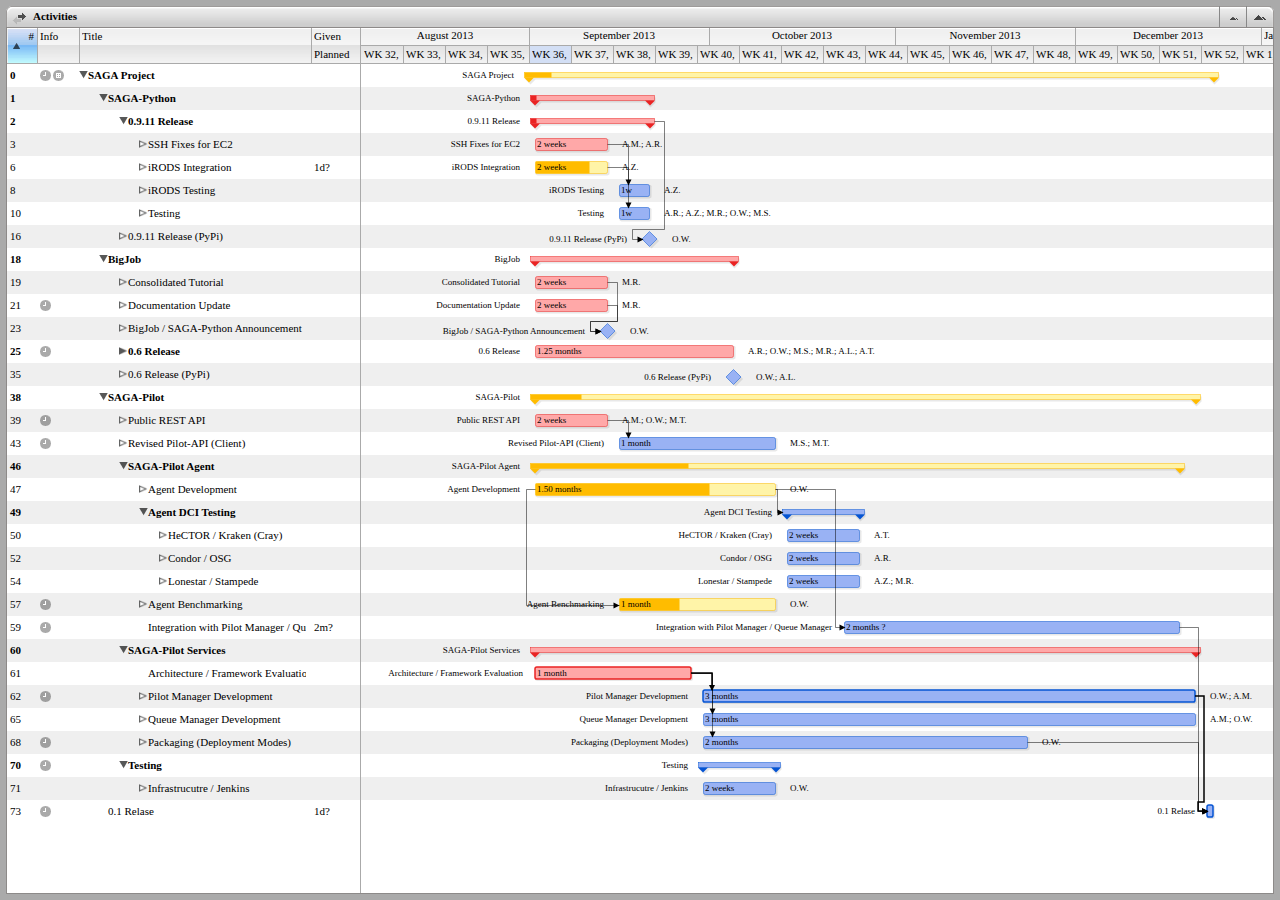
==== commit 4e6733c2: "updates" ====
--- a/planning/index.html
+++ b/planning/index.html
@@ -26,6 +26,8 @@
 
 <div style="position:absolute; left:0px; top:0px; width:100%; height:100%">
 
+																		<!-- The button for switching between main views is only visible if those main views are shown -->
+	<div style="visibility:hidden;">
 	
 		<table class="switcher" id="mainViewSwitcher">
 			<tr>
@@ -33,19 +35,17 @@
 				<td id="activityButton2" class="segment2"><div id="activitiesImage"></div></td>
 				<td id="activityButton3" class="segment2">Activities</td>
 				
-					<td id="splitterActivityResources" class="segment3"></td>
-					<td id="resourcesButton1" class="segment2"><div id="resourcesImage"></div></td>
-					<td id="resourcesButton2" class="segment2">Resources</td>
-				
 				
 				<td id="utilizationButton3" class="segment4"></td>		
 			</tr>
 		</table>
 	
+	</div>
+	
 		
 	
 			
-		<script type="text/javascript">context= new MEManagedObjectContext('29B826AF-5E62-43C2-AA30-263C273A5654','/wo/ziSPt7ulnZdy82okwR39vYC4oco/0.21.0.1');context.setObjectModelString('{Role:{className:"MERole",properties:{title:{type:"string"},resources:{type:"many",deleteRule:"nullify",destinationEntity:"Resource",inverse:"role"},displayOrder:{type:"integer32"},project:{type:"one",deleteRule:"nullify",destinationEntity:"Project",inverse:"roles"}}},Workspace:{className:"MEWorkspace",properties:{title:{type:"string"},singleSettingPart:{type:"string"},singleSettingView:{type:"string"},project:{type:"one",deleteRule:"nullify",destinationEntity:"Project",inverse:"workspaces"}}},ProjectLink:{className:"MEProjectLink",superentity:"Activity",properties:{targetProject:{type:"one",deleteRule:"nullify",destinationEntity:"Project",inverse:"projectLink"},containingProject:{type:"one",deleteRule:"nullify",destinationEntity:"Project",inverse:"projectLinks"}}},Activity:{className:"MEActivity",properties:{maximumLevelInConflicts:{type:"integer32"},parentActivity:{type:"one",deleteRule:"nullify",destinationEntity:"Activity",inverse:"subActivities"},previousActivitiesOrderString:{type:"string"},assignedResourcesString:{type:"string"},previousActivityRelationships:{type:"many",deleteRule:"cascade",destinationEntity:"ActivityRelationship",inverse:"nextActivity"},plannedEndDate:{type:"date"},combinedActualCompletion:{type:"double"},styleConditionMask:{type:"integer32"},plannedStartDate:{type:"date"},expectedDuration:{className:"MEDuration",type:"undefined"},mayBeManagedByCurrentUser:{type:"bool"},expectedEndDate:{type:"date"},infoIconsIndices:{className:"InfoIconsIndices",type:"undefined"},isMilestone:{type:"bool"},nextActivityRelationships:{type:"many",deleteRule:"cascade",destinationEntity:"ActivityRelationship",inverse:"previousActivity"},assignedResourcesShortString:{type:"string"},flatOrder:{type:"integer32"},resourceRequestingBudget:{type:"one",deleteRule:"nullify",destinationEntity:"Resource",inverse:"activitiesRequestingBudgetFor"},masterResource:{type:"one",deleteRule:"nullify",destinationEntity:"MasterResource",inverse:"assignments"},actualCompleteThroughDate:{type:"date"},givenPlannedWork:{className:"MEDuration",type:"undefined"},title:{type:"string"},isCollapsed:{type:"bool"},flagStatus:{type:"integer16"},subActivities:{type:"many",deleteRule:"cascade",destinationEntity:"Activity",inverse:"parentActivity"},expectedStartDate:{type:"date"},hasConflicts:{type:"bool"},givenFlagStatus:{type:"integer16"}}},Resource:{className:"MEResource",properties:{initials:{type:"string"},overtimeRate:{className:"MERate",type:"undefined"},materialUnit:{type:"string"},title:{type:"string"},type:{type:"integer16"},standardRate:{className:"MERate",type:"undefined"},givenFlagStatus:{type:"integer16"},groups:{type:"many",deleteRule:"nullify",destinationEntity:"ResourceGroup",inverse:"resources"},email:{type:"string"},role:{type:"one",deleteRule:"nullify",destinationEntity:"Role",inverse:"resources"},project:{type:"one",deleteRule:"nullify",destinationEntity:"Project",inverse:"resources"},costPerAssignment:{type:"double"},flagStatus:{type:"integer16"},activitiesRequestingBudgetFor:{type:"many",deleteRule:"nullify",destinationEntity:"Activity",inverse:"resourceRequestingBudget"},elementsCost:{type:"double"},masterResource:{type:"one",deleteRule:"nullify",destinationEntity:"MasterResource",inverse:"resources"},activitiesApprovingBudgetFor:{type:"many",deleteRule:"nullify",destinationEntity:"Activity",inverse:"resourceApprovingBudget"}}},ActivityRelationship:{className:"MEActivityRelationship",properties:{nextActivity:{type:"one",deleteRule:"nullify",destinationEntity:"Activity",inverse:"previousActivityRelationships"},isCritical:{type:"bool"},previousActivity:{type:"one",deleteRule:"nullify",destinationEntity:"Activity",inverse:"nextActivityRelationships"},kind:{type:"integer16",optional:false},isExpectedCritical:{type:"bool"}}},Project:{className:"MEProject",superentity:"Activity",properties:{globalWorkspaces:{type:"many",deleteRule:"nullify",readonly:true,inverse:"project"},roles:{type:"many",deleteRule:"cascade",destinationEntity:"Role",inverse:"project"},resourceGroups:{type:"many",deleteRule:"cascade",destinationEntity:"ResourceGroup",inverse:"project"},bundledWorkspaces:{type:"many",deleteRule:"nullify",readonly:true,inverse:"project"},sortedWorkspaces:{type:"many",deleteRule:"nullify",readonly:true,inverse:"project"},resources:{type:"many",deleteRule:"cascade",destinationEntity:"Resource",inverse:"project"},projectLink:{type:"one",deleteRule:"nullify",destinationEntity:"ProjectLink",inverse:"targetProject"},workspaces:{type:"many",deleteRule:"cascade",destinationEntity:"Workspace",inverse:"project"},masterResources:{type:"many",deleteRule:"cascade",destinationEntity:"MasterResource",inverse:"project"},statusDate:{type:"date"}}},Assignment:{className:"MEAssignment",superentity:"Activity",properties:{}},MasterResource:{className:"MEMasterResource",properties:{plannedEndDate:{type:"date"},isCollapsed:{type:"bool"},expectedEndDate:{type:"date"},expectedStartDate:{type:"date"},cumulationRowHeight:{type:"integer32"},resources:{type:"many",deleteRule:"nullify",destinationEntity:"Resource",inverse:"masterResource"},plannedStartDate:{type:"date"},project:{type:"one",deleteRule:"nullify",destinationEntity:"Project",inverse:"masterResources"},assignments:{type:"many",deleteRule:"nullify",destinationEntity:"Activity",inverse:"masterResource"},automaticFlagStatus:{type:"integer16"},title:{type:"string"}}},ResourceGroup:{className:"MEResourceGroup",properties:{resources:{type:"many",deleteRule:"nullify",destinationEntity:"Resource",inverse:"groups"},project:{type:"one",deleteRule:"nullify",destinationEntity:"Project",inverse:"resourceGroups"},title:{type:"string"}}}}');var initialObjects='[{maximumLevelInConflicts:0,parentActivity:"CA8DEFF1-64E4-46AC-9605-B35D88BBFDF7/Activity/p16",previousActivitiesOrderString:null,assignedResourcesString:null,previousActivityRelationships:[],plannedEndDate:1380906000,combinedActualCompletion:0,styleConditionMask:1118449,plannedStartDate:1380528000,expectedDuration:{u:4,a:1.000000,f:0,e:0},mayBeManagedByCurrentUser:1,uri:"CA8DEFF1-64E4-46AC-9605-B35D88BBFDF7/Assignment/p26",expectedEndDate:1380906000,infoIconsIndices:[],isMilestone:0,nextActivityRelationships:[],assignedResourcesShortString:null,flatOrder:30,resourceRequestingBudget:null,masterResource:"C8D78982-E522-4E57-B585-EA661FCA2EA0/MasterResource/p10",actualCompleteThroughDate:null,givenPlannedWork:{u:20,a:0.200000,f:0,e:0},title:"Melissa Romanus",isCollapsed:0,flagStatus:0,subActivities:[],expectedStartDate:1380528000,hasConflicts:0,givenFlagStatus:4},{title:"Team-Member",displayOrder:10,resources:[],uri:"CA8DEFF1-64E4-46AC-9605-B35D88BBFDF7/Role/p8",project:"CA8DEFF1-64E4-46AC-9605-B35D88BBFDF7/Project/p6"},{maximumLevelInConflicts:0,parentActivity:"CA8DEFF1-64E4-46AC-9605-B35D88BBFDF7/Activity/p2",previousActivitiesOrderString:null,assignedResourcesString:"Andre Merzky; Ole Weidner",previousActivityRelationships:[],plannedEndDate:1387368000,combinedActualCompletion:0,styleConditionMask:135282737,plannedStartDate:1378108800,expectedDuration:{u:6,a:3.875000,f:0,e:1},mayBeManagedByCurrentUser:1,uri:"CA8DEFF1-64E4-46AC-9605-B35D88BBFDF7/Activity/p38",expectedEndDate:1387368000,infoIconsIndices:[],isMilestone:0,nextActivityRelationships:[],assignedResourcesShortString:"A.M.; O.W.",flatOrder:60,resourceRequestingBudget:null,masterResource:null,actualCompleteThroughDate:null,givenPlannedWork:null,title:"Component: Pilot Manager",isCollapsed:0,flagStatus:0,subActivities:["CA8DEFF1-64E4-46AC-9605-B35D88BBFDF7/Activity/p68","CA8DEFF1-64E4-46AC-9605-B35D88BBFDF7/Activity/p69","CA8DEFF1-64E4-46AC-9605-B35D88BBFDF7/Activity/p54"],expectedStartDate:1378108800,hasConflicts:0,givenFlagStatus:4},{title:"Marketing",displayOrder:7,resources:[],uri:"CA8DEFF1-64E4-46AC-9605-B35D88BBFDF7/Role/p12",project:"CA8DEFF1-64E4-46AC-9605-B35D88BBFDF7/Project/p6"},{maximumLevelInConflicts:0,parentActivity:"CA8DEFF1-64E4-46AC-9605-B35D88BBFDF7/Activity/p55",previousActivitiesOrderString:null,assignedResourcesString:null,previousActivityRelationships:[],plannedEndDate:1382720400,combinedActualCompletion:0,styleConditionMask:1118705,plannedStartDate:1381737600,expectedDuration:{u:4,a:2.000000,f:0,e:0},mayBeManagedByCurrentUser:1,uri:"CA8DEFF1-64E4-46AC-9605-B35D88BBFDF7/Assignment/p65",expectedEndDate:1382720400,infoIconsIndices:[],isMilestone:0,nextActivityRelationships:[],assignedResourcesShortString:null,flatOrder:55,resourceRequestingBudget:null,masterResource:"C8D78982-E522-4E57-B585-EA661FCA2EA0/MasterResource/p8",actualCompleteThroughDate:null,givenPlannedWork:{u:20,a:0.500000,f:0,e:0},title:"Ashley Zebrowski",isCollapsed:0,flagStatus:0,subActivities:[],expectedStartDate:1381737600,hasConflicts:0,givenFlagStatus:4},{maximumLevelInConflicts:0,parentActivity:"CA8DEFF1-64E4-46AC-9605-B35D88BBFDF7/Project/p6",previousActivitiesOrderString:null,assignedResourcesString:"Ashley Zebrowski; Anjani Ragothaman; Ole Weidner; Melissa Romanus; Andre Merzky; Mark Santcroos",previousActivityRelationships:[],plannedEndDate:1379696400,combinedActualCompletion:0,styleConditionMask:135282705,plannedStartDate:1378108800,expectedDuration:{u:4,a:3.000000,f:0,e:0},mayBeManagedByCurrentUser:1,uri:"CA8DEFF1-64E4-46AC-9605-B35D88BBFDF7/Activity/p5",expectedEndDate:1379696400,infoIconsIndices:[],isMilestone:0,nextActivityRelationships:[],assignedResourcesShortString:"A.Z.; A.R.; O.W.; M.R.; A.M.; M.S.",flatOrder:1,resourceRequestingBudget:null,masterResource:null,actualCompleteThroughDate:null,givenPlannedWork:null,title:"SAGA-Python",isCollapsed:0,flagStatus:0,subActivities:["CA8DEFF1-64E4-46AC-9605-B35D88BBFDF7/Activity/p4","CA8DEFF1-64E4-46AC-9605-B35D88BBFDF7/Activity/p30"],expectedStartDate:1378108800,hasConflicts:0,givenFlagStatus:4},{maximumLevelInConflicts:0,parentActivity:"CA8DEFF1-64E4-46AC-9605-B35D88BBFDF7/Activity/p38",previousActivitiesOrderString:null,assignedResourcesString:"Ole Weidner",previousActivityRelationships:[],plannedEndDate:1384948800,combinedActualCompletion:0,styleConditionMask:68169841,plannedStartDate:1380114000,expectedDuration:{u:6,a:2.000000,f:0,e:0},mayBeManagedByCurrentUser:1,uri:"CA8DEFF1-64E4-46AC-9605-B35D88BBFDF7/Activity/p69",expectedEndDate:1384948800,infoIconsIndices:[2],isMilestone:0,nextActivityRelationships:["CA8DEFF1-64E4-46AC-9605-B35D88BBFDF7/ActivityRelationship/p16"],assignedResourcesShortString:"O.W.",flatOrder:65,resourceRequestingBudget:null,masterResource:null,actualCompleteThroughDate:null,givenPlannedWork:null,title:"Packaging (Deployment Modes)",isCollapsed:1,flagStatus:0,subActivities:["CA8DEFF1-64E4-46AC-9605-B35D88BBFDF7/Assignment/p72"],expectedStartDate:1380114000,hasConflicts:0,givenFlagStatus:4},{maximumLevelInConflicts:0,parentActivity:"CA8DEFF1-64E4-46AC-9605-B35D88BBFDF7/Activity/p34",previousActivitiesOrderString:null,assignedResourcesString:null,previousActivityRelationships:[],plannedEndDate:1379696400,combinedActualCompletion:0,styleConditionMask:1118449,plannedStartDate:1379318400,expectedDuration:{u:4,a:1.000000,f:0,e:0},mayBeManagedByCurrentUser:1,uri:"CA8DEFF1-64E4-46AC-9605-B35D88BBFDF7/Assignment/p52",expectedEndDate:1379696400,infoIconsIndices:[],isMilestone:0,nextActivityRelationships:[],assignedResourcesShortString:null,flatOrder:15,resourceRequestingBudget:null,masterResource:"C8D78982-E522-4E57-B585-EA661FCA2EA0/MasterResource/p1",actualCompleteThroughDate:null,givenPlannedWork:{u:20,a:0.200000,f:0,e:0},title:"Mark Santcroos",isCollapsed:0,flagStatus:0,subActivities:[],expectedStartDate:1379318400,hasConflicts:0,givenFlagStatus:4},{maximumLevelInConflicts:0,parentActivity:"CA8DEFF1-64E4-46AC-9605-B35D88BBFDF7/Activity/p11",previousActivitiesOrderString:"26",assignedResourcesString:"Melissa Romanus; Ole Weidner; Anton Treikalis; Anjani Ragothaman; Mark Santcroos",previousActivityRelationships:["CA8DEFF1-64E4-46AC-9605-B35D88BBFDF7/ActivityRelationship/p6"],plannedEndDate:1380906000,combinedActualCompletion:0,styleConditionMask:68169841,plannedStartDate:1380528000,expectedDuration:{u:4,a:1.000000,f:0,e:0},mayBeManagedByCurrentUser:1,uri:"CA8DEFF1-64E4-46AC-9605-B35D88BBFDF7/Activity/p16",expectedEndDate:1380906000,infoIconsIndices:[],isMilestone:0,nextActivityRelationships:["CA8DEFF1-64E4-46AC-9605-B35D88BBFDF7/ActivityRelationship/p3"],assignedResourcesShortString:"M.R.; O.W.; A.T.; A.R.; M.S.",flatOrder:29,resourceRequestingBudget:null,masterResource:null,actualCompleteThroughDate:null,givenPlannedWork:null,title:"Testing",isCollapsed:1,flagStatus:0,subActivities:["CA8DEFF1-64E4-46AC-9605-B35D88BBFDF7/Assignment/p45","CA8DEFF1-64E4-46AC-9605-B35D88BBFDF7/Assignment/p26","CA8DEFF1-64E4-46AC-9605-B35D88BBFDF7/Assignment/p18","CA8DEFF1-64E4-46AC-9605-B35D88BBFDF7/Assignment/p27","CA8DEFF1-64E4-46AC-9605-B35D88BBFDF7/Assignment/p28"],expectedStartDate:1380528000,hasConflicts:0,givenFlagStatus:4},{initials:"M.T.",overtimeRate:{a:0.000000,d:2 },materialUnit:null,uri:"CA8DEFF1-64E4-46AC-9605-B35D88BBFDF7/Resource/p9",type:0,standardRate:{a:0.000000,d:2 },givenFlagStatus:4,title:"Matteo Turilli",email:null,costPerAssignment:0,role:null,project:"CA8DEFF1-64E4-46AC-9605-B35D88BBFDF7/Project/p6",groups:[],flagStatus:1,activitiesRequestingBudgetFor:[],elementsCost:null,masterResource:"C8D78982-E522-4E57-B585-EA661FCA2EA0/MasterResource/p25",activitiesApprovingBudgetFor:[]},{initials:"M.S.",overtimeRate:{a:0.000000,d:2 },materialUnit:null,uri:"CA8DEFF1-64E4-46AC-9605-B35D88BBFDF7/Resource/p8",type:0,standardRate:{a:0.000000,d:2 },givenFlagStatus:4,title:"Mark Santcroos",email:null,costPerAssignment:0,role:null,project:"CA8DEFF1-64E4-46AC-9605-B35D88BBFDF7/Project/p6",groups:[],flagStatus:3,activitiesRequestingBudgetFor:[],elementsCost:null,masterResource:"C8D78982-E522-4E57-B585-EA661FCA2EA0/MasterResource/p1",activitiesApprovingBudgetFor:[]},{title:"Consultant",displayOrder:12,resources:[],uri:"CA8DEFF1-64E4-46AC-9605-B35D88BBFDF7/Role/p6",project:"CA8DEFF1-64E4-46AC-9605-B35D88BBFDF7/Project/p6"},{nextActivity:"CA8DEFF1-64E4-46AC-9605-B35D88BBFDF7/Activity/p14",previousActivity:"CA8DEFF1-64E4-46AC-9605-B35D88BBFDF7/Activity/p7",isCritical:0,isExpectedCritical:0,uri:"CA8DEFF1-64E4-46AC-9605-B35D88BBFDF7/ActivityRelationship/p4",kind:0},{maximumLevelInConflicts:0,parentActivity:"CA8DEFF1-64E4-46AC-9605-B35D88BBFDF7/Activity/p34",previousActivitiesOrderString:null,assignedResourcesString:null,previousActivityRelationships:[],plannedEndDate:1379696400,combinedActualCompletion:0,styleConditionMask:1118449,plannedStartDate:1379318400,expectedDuration:{u:4,a:1.000000,f:0,e:0},mayBeManagedByCurrentUser:1,uri:"CA8DEFF1-64E4-46AC-9605-B35D88BBFDF7/Assignment/p46",expectedEndDate:1379696400,infoIconsIndices:[],isMilestone:0,nextActivityRelationships:[],assignedResourcesShortString:null,flatOrder:11,resourceRequestingBudget:null,masterResource:"C8D78982-E522-4E57-B585-EA661FCA2EA0/MasterResource/p6",actualCompleteThroughDate:null,givenPlannedWork:{u:20,a:0.200000,f:0,e:0},title:"Anjani Ragothaman",isCollapsed:0,flagStatus:0,subActivities:[],expectedStartDate:1379318400,hasConflicts:0,givenFlagStatus:4},{maximumLevelInConflicts:0,parentActivity:"CA8DEFF1-64E4-46AC-9605-B35D88BBFDF7/Activity/p3",previousActivitiesOrderString:"29",assignedResourcesString:"Ole Weidner; Andre Luckow",previousActivityRelationships:["CA8DEFF1-64E4-46AC-9605-B35D88BBFDF7/ActivityRelationship/p3"],plannedEndDate:1380906000,combinedActualCompletion:0,styleConditionMask:68300849,plannedStartDate:1380906000,expectedDuration:{u:2,a:0.000000,f:0,e:0},mayBeManagedByCurrentUser:1,uri:"CA8DEFF1-64E4-46AC-9605-B35D88BBFDF7/Activity/p1",expectedEndDate:1380906000,infoIconsIndices:[],isMilestone:1,nextActivityRelationships:[],assignedResourcesShortString:"O.W.; A.L.",flatOrder:35,resourceRequestingBudget:null,masterResource:null,actualCompleteThroughDate:null,givenPlannedWork:null,title:"0.6 Release (PyPi)",isCollapsed:1,flagStatus:0,subActivities:["CA8DEFF1-64E4-46AC-9605-B35D88BBFDF7/Assignment/p21","CA8DEFF1-64E4-46AC-9605-B35D88BBFDF7/Assignment/p23"],expectedStartDate:1380906000,hasConflicts:0,givenFlagStatus:4},{initials:"A.R.",overtimeRate:{a:0.000000,d:2 },materialUnit:null,uri:"CA8DEFF1-64E4-46AC-9605-B35D88BBFDF7/Resource/p5",type:0,standardRate:{a:0.000000,d:2 },givenFlagStatus:4,title:"Anjani Ragothaman",email:null,costPerAssignment:0,role:null,project:"CA8DEFF1-64E4-46AC-9605-B35D88BBFDF7/Project/p6",groups:[],flagStatus:1,activitiesRequestingBudgetFor:[],elementsCost:null,masterResource:"C8D78982-E522-4E57-B585-EA661FCA2EA0/MasterResource/p6",activitiesApprovingBudgetFor:[]},{maximumLevelInConflicts:0,parentActivity:"CA8DEFF1-64E4-46AC-9605-B35D88BBFDF7/Activity/p37",previousActivitiesOrderString:null,assignedResourcesString:"Ole Weidner",previousActivityRelationships:[],plannedEndDate:1381510800,combinedActualCompletion:0,styleConditionMask:68169841,plannedStartDate:1378108800,expectedDuration:{u:6,a:1.500000,f:0,e:0},mayBeManagedByCurrentUser:1,uri:"CA8DEFF1-64E4-46AC-9605-B35D88BBFDF7/Activity/p39",expectedEndDate:1381510800,infoIconsIndices:[],isMilestone:0,nextActivityRelationships:["CA8DEFF1-64E4-46AC-9605-B35D88BBFDF7/ActivityRelationship/p8","CA8DEFF1-64E4-46AC-9605-B35D88BBFDF7/ActivityRelationship/p13","CA8DEFF1-64E4-46AC-9605-B35D88BBFDF7/ActivityRelationship/p15"],assignedResourcesShortString:"O.W.",flatOrder:47,resourceRequestingBudget:null,masterResource:null,actualCompleteThroughDate:null,givenPlannedWork:null,title:"Agent Development ",isCollapsed:1,flagStatus:0,subActivities:["CA8DEFF1-64E4-46AC-9605-B35D88BBFDF7/Assignment/p58"],expectedStartDate:1378108800,hasConflicts:0,givenFlagStatus:4},{expectedStartDate:1378108800,cumulationRowHeight:18,title:"Anjani Ragothaman",uri:"C8D78982-E522-4E57-B585-EA661FCA2EA0/MasterResource/p6",expectedEndDate:1382720400,resources:["CA8DEFF1-64E4-46AC-9605-B35D88BBFDF7/Resource/p5"],plannedStartDate:1378108800,isCollapsed:1,project:"CA8DEFF1-64E4-46AC-9605-B35D88BBFDF7/Project/p6",plannedEndDate:1382720400,assignments:["CA8DEFF1-64E4-46AC-9605-B35D88BBFDF7/Assignment/p63","CA8DEFF1-64E4-46AC-9605-B35D88BBFDF7/Assignment/p46","CA8DEFF1-64E4-46AC-9605-B35D88BBFDF7/Assignment/p31","CA8DEFF1-64E4-46AC-9605-B35D88BBFDF7/Assignment/p27"],automaticFlagStatus:1},{maximumLevelInConflicts:0,parentActivity:"CA8DEFF1-64E4-46AC-9605-B35D88BBFDF7/Project/p6",previousActivitiesOrderString:null,assignedResourcesString:"Ashley Zebrowski; Ole Weidner; Matteo Turilli; Andre Merzky; Melissa Romanus; Anton Treikalis; Mark Santcroos; Anjani Ragothaman",previousActivityRelationships:[],plannedEndDate:1387368000,combinedActualCompletion:0,styleConditionMask:135282705,plannedStartDate:1378108800,expectedDuration:{u:6,a:3.875000,f:0,e:1},mayBeManagedByCurrentUser:1,uri:"CA8DEFF1-64E4-46AC-9605-B35D88BBFDF7/Activity/p2",expectedEndDate:1387368000,infoIconsIndices:[],isMilestone:0,nextActivityRelationships:[],assignedResourcesShortString:"A.Z.; O.W.; M.T.; A.M.; M.R.; A.T.; M.S.; A.R.",flatOrder:38,resourceRequestingBudget:null,masterResource:null,actualCompleteThroughDate:null,givenPlannedWork:null,title:"SAGA-Pilot",isCollapsed:0,flagStatus:0,subActivities:["CA8DEFF1-64E4-46AC-9605-B35D88BBFDF7/Activity/p66","CA8DEFF1-64E4-46AC-9605-B35D88BBFDF7/Activity/p37","CA8DEFF1-64E4-46AC-9605-B35D88BBFDF7/Activity/p42","CA8DEFF1-64E4-46AC-9605-B35D88BBFDF7/Activity/p38","CA8DEFF1-64E4-46AC-9605-B35D88BBFDF7/Activity/p35"],expectedStartDate:1378108800,hasConflicts:0,givenFlagStatus:4},{title:"Temporary",displayOrder:11,resources:[],uri:"CA8DEFF1-64E4-46AC-9605-B35D88BBFDF7/Role/p4",project:"CA8DEFF1-64E4-46AC-9605-B35D88BBFDF7/Project/p6"},{maximumLevelInConflicts:0,parentActivity:"CA8DEFF1-64E4-46AC-9605-B35D88BBFDF7/Activity/p30",previousActivitiesOrderString:null,assignedResourcesString:"Ashley Zebrowski",previousActivityRelationships:[],plannedEndDate:1379091600,combinedActualCompletion:0,styleConditionMask:68169841,plannedStartDate:1378108800,expectedDuration:{u:4,a:2.000000,f:0,e:0},mayBeManagedByCurrentUser:1,uri:"CA8DEFF1-64E4-46AC-9605-B35D88BBFDF7/Activity/p15",expectedEndDate:1379091600,infoIconsIndices:[],isMilestone:0,nextActivityRelationships:["CA8DEFF1-64E4-46AC-9605-B35D88BBFDF7/ActivityRelationship/p7"],assignedResourcesShortString:"A.Z.",flatOrder:6,resourceRequestingBudget:null,masterResource:null,actualCompleteThroughDate:null,givenPlannedWork:{u:3,a:1.000000,f:0,e:1},title:"iRODS Integration",isCollapsed:1,flagStatus:0,subActivities:["CA8DEFF1-64E4-46AC-9605-B35D88BBFDF7/Assignment/p19"],expectedStartDate:1378108800,hasConflicts:0,givenFlagStatus:4},{maximumLevelInConflicts:0,parentActivity:"CA8DEFF1-64E4-46AC-9605-B35D88BBFDF7/Activity/p68",previousActivitiesOrderString:null,assignedResourcesString:null,previousActivityRelationships:[],plannedEndDate:1387368000,combinedActualCompletion:0,styleConditionMask:1118449,plannedStartDate:1380114000,expectedDuration:{u:6,a:3.000000,f:0,e:0},mayBeManagedByCurrentUser:1,uri:"CA8DEFF1-64E4-46AC-9605-B35D88BBFDF7/Assignment/p71",expectedEndDate:1387368000,infoIconsIndices:[],isMilestone:0,nextActivityRelationships:[],assignedResourcesShortString:null,flatOrder:63,resourceRequestingBudget:null,masterResource:"C8D78982-E522-4E57-B585-EA661FCA2EA0/MasterResource/p14",actualCompleteThroughDate:null,givenPlannedWork:{u:20,a:0.500000,f:0,e:0},title:"Ole Weidner",isCollapsed:0,flagStatus:0,subActivities:[],expectedStartDate:1380114000,hasConflicts:0,givenFlagStatus:4},{title:"Sales",displayOrder:8,resources:[],uri:"CA8DEFF1-64E4-46AC-9605-B35D88BBFDF7/Role/p10",project:"CA8DEFF1-64E4-46AC-9605-B35D88BBFDF7/Project/p6"},{maximumLevelInConflicts:0,parentActivity:"CA8DEFF1-64E4-46AC-9605-B35D88BBFDF7/Activity/p14",previousActivitiesOrderString:null,assignedResourcesString:null,previousActivityRelationships:[],plannedEndDate:1379091600,combinedActualCompletion:0,styleConditionMask:1118321,plannedStartDate:1379091600,expectedDuration:{u:2,a:0.000000,f:0,e:0},mayBeManagedByCurrentUser:1,uri:"CA8DEFF1-64E4-46AC-9605-B35D88BBFDF7/Assignment/p17",expectedEndDate:1379091600,infoIconsIndices:[],isMilestone:1,nextActivityRelationships:[],assignedResourcesShortString:null,flatOrder:24,resourceRequestingBudget:null,masterResource:"C8D78982-E522-4E57-B585-EA661FCA2EA0/MasterResource/p14",actualCompleteThroughDate:null,givenPlannedWork:null,title:"Ole Weidner",isCollapsed:0,flagStatus:0,subActivities:[],expectedStartDate:1379091600,hasConflicts:0,givenFlagStatus:4},{maximumLevelInConflicts:0,parentActivity:"CA8DEFF1-64E4-46AC-9605-B35D88BBFDF7/Activity/p2",previousActivitiesOrderString:null,assignedResourcesString:"Ashley Zebrowski; Anjani Ragothaman; Melissa Romanus; Ole Weidner; Anton Treikalis",previousActivityRelationships:[],plannedEndDate:1386349200,combinedActualCompletion:0,styleConditionMask:135282737,plannedStartDate:1378108800,expectedDuration:{u:6,a:3.500000,f:0,e:1},mayBeManagedByCurrentUser:1,uri:"CA8DEFF1-64E4-46AC-9605-B35D88BBFDF7/Activity/p37",expectedEndDate:1386349200,infoIconsIndices:[],isMilestone:0,nextActivityRelationships:[],assignedResourcesShortString:"A.Z.; A.R.; M.R.; O.W.; A.T.",flatOrder:46,resourceRequestingBudget:null,masterResource:null,actualCompleteThroughDate:null,givenPlannedWork:null,title:"Component: Agent",isCollapsed:0,flagStatus:0,subActivities:["CA8DEFF1-64E4-46AC-9605-B35D88BBFDF7/Activity/p41","CA8DEFF1-64E4-46AC-9605-B35D88BBFDF7/Activity/p39","CA8DEFF1-64E4-46AC-9605-B35D88BBFDF7/Activity/p67","CA8DEFF1-64E4-46AC-9605-B35D88BBFDF7/Activity/p40"],expectedStartDate:1378108800,hasConflicts:0,givenFlagStatus:4},{maximumLevelInConflicts:0,parentActivity:"CA8DEFF1-64E4-46AC-9605-B35D88BBFDF7/Activity/p41",previousActivitiesOrderString:null,assignedResourcesString:"Anjani Ragothaman",previousActivityRelationships:[],plannedEndDate:1382720400,combinedActualCompletion:0,styleConditionMask:68169969,plannedStartDate:1381737600,expectedDuration:{u:4,a:2.000000,f:0,e:0},mayBeManagedByCurrentUser:1,uri:"CA8DEFF1-64E4-46AC-9605-B35D88BBFDF7/Activity/p56",expectedEndDate:1382720400,infoIconsIndices:[],isMilestone:0,nextActivityRelationships:[],assignedResourcesShortString:"A.R.",flatOrder:52,resourceRequestingBudget:null,masterResource:null,actualCompleteThroughDate:null,givenPlannedWork:null,title:"Condor / OSG",isCollapsed:1,flagStatus:0,subActivities:["CA8DEFF1-64E4-46AC-9605-B35D88BBFDF7/Assignment/p63"],expectedStartDate:1381737600,hasConflicts:0,givenFlagStatus:4},{nextActivity:"CA8DEFF1-64E4-46AC-9605-B35D88BBFDF7/Activity/p36",previousActivity:"CA8DEFF1-64E4-46AC-9605-B35D88BBFDF7/Activity/p15",isCritical:0,isExpectedCritical:0,uri:"CA8DEFF1-64E4-46AC-9605-B35D88BBFDF7/ActivityRelationship/p7",kind:0},{nextActivity:"CA8DEFF1-64E4-46AC-9605-B35D88BBFDF7/Activity/p67",previousActivity:"CA8DEFF1-64E4-46AC-9605-B35D88BBFDF7/Activity/p39",isCritical:0,isExpectedCritical:0,uri:"CA8DEFF1-64E4-46AC-9605-B35D88BBFDF7/ActivityRelationship/p15",kind:0},{maximumLevelInConflicts:0,parentActivity:"CA8DEFF1-64E4-46AC-9605-B35D88BBFDF7/Activity/p5",previousActivitiesOrderString:"2",assignedResourcesString:"Ole Weidner",previousActivityRelationships:["CA8DEFF1-64E4-46AC-9605-B35D88BBFDF7/ActivityRelationship/p9"],plannedEndDate:1379696400,combinedActualCompletion:0,styleConditionMask:68300849,plannedStartDate:1379696400,expectedDuration:{u:2,a:0.000000,f:0,e:0},mayBeManagedByCurrentUser:1,uri:"CA8DEFF1-64E4-46AC-9605-B35D88BBFDF7/Activity/p4",expectedEndDate:1379696400,infoIconsIndices:[],isMilestone:1,nextActivityRelationships:[],assignedResourcesShortString:"O.W.",flatOrder:16,resourceRequestingBudget:null,masterResource:null,actualCompleteThroughDate:null,givenPlannedWork:null,title:"0.9.11 Release (PyPi)",isCollapsed:1,flagStatus:0,subActivities:["CA8DEFF1-64E4-46AC-9605-B35D88BBFDF7/Assignment/p43"],expectedStartDate:1379696400,hasConflicts:0,givenFlagStatus:4},{expectedStartDate:1378108800,cumulationRowHeight:18,title:"Matteo Turilli",uri:"C8D78982-E522-4E57-B585-EA661FCA2EA0/MasterResource/p25",expectedEndDate:1381510800,resources:["CA8DEFF1-64E4-46AC-9605-B35D88BBFDF7/Resource/p9"],plannedStartDate:1378108800,isCollapsed:1,project:"CA8DEFF1-64E4-46AC-9605-B35D88BBFDF7/Project/p6",plannedEndDate:1381510800,assignments:["CA8DEFF1-64E4-46AC-9605-B35D88BBFDF7/Assignment/p61","CA8DEFF1-64E4-46AC-9605-B35D88BBFDF7/Assignment/p64"],automaticFlagStatus:1},{maximumLevelInConflicts:0,parentActivity:"CA8DEFF1-64E4-46AC-9605-B35D88BBFDF7/Activity/p55",previousActivitiesOrderString:null,assignedResourcesString:null,previousActivityRelationships:[],plannedEndDate:1382720400,combinedActualCompletion:0,styleConditionMask:1118705,plannedStartDate:1381737600,expectedDuration:{u:4,a:2.000000,f:0,e:0},mayBeManagedByCurrentUser:1,uri:"CA8DEFF1-64E4-46AC-9605-B35D88BBFDF7/Assignment/p62",expectedEndDate:1382720400,infoIconsIndices:[],isMilestone:0,nextActivityRelationships:[],assignedResourcesShortString:null,flatOrder:56,resourceRequestingBudget:null,masterResource:"C8D78982-E522-4E57-B585-EA661FCA2EA0/MasterResource/p10",actualCompleteThroughDate:null,givenPlannedWork:{u:20,a:0.500000,f:0,e:0},title:"Melissa Romanus",isCollapsed:0,flagStatus:0,subActivities:[],expectedStartDate:1381737600,hasConflicts:0,givenFlagStatus:4},{maximumLevelInConflicts:0,parentActivity:"CA8DEFF1-64E4-46AC-9605-B35D88BBFDF7/Activity/p16",previousActivitiesOrderString:null,assignedResourcesString:null,previousActivityRelationships:[],plannedEndDate:1380906000,combinedActualCompletion:0,styleConditionMask:1118449,plannedStartDate:1380528000,expectedDuration:{u:4,a:1.000000,f:0,e:0},mayBeManagedByCurrentUser:1,uri:"CA8DEFF1-64E4-46AC-9605-B35D88BBFDF7/Assignment/p45",expectedEndDate:1380906000,infoIconsIndices:[],isMilestone:0,nextActivityRelationships:[],assignedResourcesShortString:null,flatOrder:34,resourceRequestingBudget:null,masterResource:"C8D78982-E522-4E57-B585-EA661FCA2EA0/MasterResource/p1",actualCompleteThroughDate:null,givenPlannedWork:{u:20,a:0.200000,f:0,e:0},title:"Mark Santcroos",isCollapsed:0,flagStatus:0,subActivities:[],expectedStartDate:1380528000,hasConflicts:0,givenFlagStatus:4},{maximumLevelInConflicts:0,parentActivity:"CA8DEFF1-64E4-46AC-9605-B35D88BBFDF7/Activity/p34",previousActivitiesOrderString:null,assignedResourcesString:null,previousActivityRelationships:[],plannedEndDate:1379696400,combinedActualCompletion:0,styleConditionMask:1118449,plannedStartDate:1379318400,expectedDuration:{u:4,a:1.000000,f:0,e:0},mayBeManagedByCurrentUser:1,uri:"CA8DEFF1-64E4-46AC-9605-B35D88BBFDF7/Assignment/p49",expectedEndDate:1379696400,infoIconsIndices:[],isMilestone:0,nextActivityRelationships:[],assignedResourcesShortString:null,flatOrder:12,resourceRequestingBudget:null,masterResource:"C8D78982-E522-4E57-B585-EA661FCA2EA0/MasterResource/p8",actualCompleteThroughDate:null,givenPlannedWork:{u:20,a:0.200000,f:0,e:0},title:"Ashley Zebrowski",isCollapsed:0,flagStatus:0,subActivities:[],expectedStartDate:1379318400,hasConflicts:0,givenFlagStatus:4},{maximumLevelInConflicts:0,parentActivity:"CA8DEFF1-64E4-46AC-9605-B35D88BBFDF7/Activity/p37",previousActivitiesOrderString:"47",assignedResourcesString:"",previousActivityRelationships:["CA8DEFF1-64E4-46AC-9605-B35D88BBFDF7/ActivityRelationship/p15"],plannedEndDate:1386349200,combinedActualCompletion:0,styleConditionMask:1052785,plannedStartDate:1381737600,expectedDuration:{u:6,a:2.000000,f:0,e:1},mayBeManagedByCurrentUser:1,uri:"CA8DEFF1-64E4-46AC-9605-B35D88BBFDF7/Activity/p67",expectedEndDate:1386349200,infoIconsIndices:[],isMilestone:0,nextActivityRelationships:["CA8DEFF1-64E4-46AC-9605-B35D88BBFDF7/ActivityRelationship/p14"],assignedResourcesShortString:"",flatOrder:59,resourceRequestingBudget:null,masterResource:"C8D78982-E522-4E57-B585-EA661FCA2EA0/MasterResource/p15",actualCompleteThroughDate:null,givenPlannedWork:{u:6,a:2.000000,f:0,e:1},title:"Integration with Pilot Manager (Adaptors)",isCollapsed:0,flagStatus:0,subActivities:[],expectedStartDate:1381737600,hasConflicts:0,givenFlagStatus:4},{maximumLevelInConflicts:0,parentActivity:"CA8DEFF1-64E4-46AC-9605-B35D88BBFDF7/Activity/p38",previousActivitiesOrderString:null,assignedResourcesString:"Ole Weidner; Andre Merzky",previousActivityRelationships:[],plannedEndDate:1387368000,combinedActualCompletion:0,styleConditionMask:68169841,plannedStartDate:1380114000,expectedDuration:{u:6,a:3.000000,f:0,e:0},mayBeManagedByCurrentUser:1,uri:"CA8DEFF1-64E4-46AC-9605-B35D88BBFDF7/Activity/p68",expectedEndDate:1387368000,infoIconsIndices:[2],isMilestone:0,nextActivityRelationships:["CA8DEFF1-64E4-46AC-9605-B35D88BBFDF7/ActivityRelationship/p17"],assignedResourcesShortString:"O.W.; A.M.",flatOrder:62,resourceRequestingBudget:null,masterResource:null,actualCompleteThroughDate:null,givenPlannedWork:null,title:"Pilot Manager Development ",isCollapsed:1,flagStatus:0,subActivities:["CA8DEFF1-64E4-46AC-9605-B35D88BBFDF7/Assignment/p71","CA8DEFF1-64E4-46AC-9605-B35D88BBFDF7/Assignment/p73"],expectedStartDate:1380114000,hasConflicts:0,givenFlagStatus:4},{maximumLevelInConflicts:0,parentActivity:"CA8DEFF1-64E4-46AC-9605-B35D88BBFDF7/Activity/p30",previousActivitiesOrderString:"3",assignedResourcesString:"Anjani Ragothaman; Ashley Zebrowski; Melissa Romanus; Ole Weidner; Mark Santcroos",previousActivityRelationships:["CA8DEFF1-64E4-46AC-9605-B35D88BBFDF7/ActivityRelationship/p10"],plannedEndDate:1379696400,combinedActualCompletion:0,styleConditionMask:68169841,plannedStartDate:1379318400,expectedDuration:{u:4,a:1.000000,f:0,e:0},mayBeManagedByCurrentUser:1,uri:"CA8DEFF1-64E4-46AC-9605-B35D88BBFDF7/Activity/p34",expectedEndDate:1379696400,infoIconsIndices:[],isMilestone:0,nextActivityRelationships:[],assignedResourcesShortString:"A.R.; A.Z.; M.R.; O.W.; M.S.",flatOrder:10,resourceRequestingBudget:null,masterResource:null,actualCompleteThroughDate:null,givenPlannedWork:null,title:"Testing",isCollapsed:1,flagStatus:0,subActivities:["CA8DEFF1-64E4-46AC-9605-B35D88BBFDF7/Assignment/p49","CA8DEFF1-64E4-46AC-9605-B35D88BBFDF7/Assignment/p46","CA8DEFF1-64E4-46AC-9605-B35D88BBFDF7/Assignment/p52","CA8DEFF1-64E4-46AC-9605-B35D88BBFDF7/Assignment/p44","CA8DEFF1-64E4-46AC-9605-B35D88BBFDF7/Assignment/p50"],expectedStartDate:1379318400,hasConflicts:0,givenFlagStatus:4},{maximumLevelInConflicts:0,parentActivity:"CA8DEFF1-64E4-46AC-9605-B35D88BBFDF7/Activity/p15",previousActivitiesOrderString:null,assignedResourcesString:null,previousActivityRelationships:[],plannedEndDate:1379091600,combinedActualCompletion:0,styleConditionMask:1118449,plannedStartDate:1378108800,expectedDuration:{u:4,a:2.000000,f:0,e:0},mayBeManagedByCurrentUser:1,uri:"CA8DEFF1-64E4-46AC-9605-B35D88BBFDF7/Assignment/p19",expectedEndDate:1379091600,infoIconsIndices:[],isMilestone:0,nextActivityRelationships:[],assignedResourcesShortString:null,flatOrder:7,resourceRequestingBudget:null,masterResource:"C8D78982-E522-4E57-B585-EA661FCA2EA0/MasterResource/p8",actualCompleteThroughDate:null,givenPlannedWork:{u:20,a:1.000000,f:0,e:0},title:"Ashley Zebrowski",isCollapsed:0,flagStatus:0,subActivities:[],expectedStartDate:1378108800,hasConflicts:0,givenFlagStatus:4},{maximumLevelInConflicts:0,parentActivity:"CA8DEFF1-64E4-46AC-9605-B35D88BBFDF7/Activity/p3",previousActivitiesOrderString:"19; 21",assignedResourcesString:"Ole Weidner",previousActivityRelationships:["CA8DEFF1-64E4-46AC-9605-B35D88BBFDF7/ActivityRelationship/p4","CA8DEFF1-64E4-46AC-9605-B35D88BBFDF7/ActivityRelationship/p5"],plannedEndDate:1379091600,combinedActualCompletion:0,styleConditionMask:68300849,plannedStartDate:1379091600,expectedDuration:{u:2,a:0.000000,f:0,e:0},mayBeManagedByCurrentUser:1,uri:"CA8DEFF1-64E4-46AC-9605-B35D88BBFDF7/Activity/p14",expectedEndDate:1379091600,infoIconsIndices:[],isMilestone:1,nextActivityRelationships:[],assignedResourcesShortString:"O.W.",flatOrder:23,resourceRequestingBudget:null,masterResource:null,actualCompleteThroughDate:null,givenPlannedWork:null,title:"BigJob / SAGA-Python Announcement ",isCollapsed:1,flagStatus:0,subActivities:["CA8DEFF1-64E4-46AC-9605-B35D88BBFDF7/Assignment/p17"],expectedStartDate:1379091600,hasConflicts:0,givenFlagStatus:4},{nextActivity:"CA8DEFF1-64E4-46AC-9605-B35D88BBFDF7/Activity/p33",previousActivity:"CA8DEFF1-64E4-46AC-9605-B35D88BBFDF7/Activity/p69",isCritical:0,isExpectedCritical:0,uri:"CA8DEFF1-64E4-46AC-9605-B35D88BBFDF7/ActivityRelationship/p16",kind:0},{maximumLevelInConflicts:0,parentActivity:"CA8DEFF1-64E4-46AC-9605-B35D88BBFDF7/Activity/p70",previousActivitiesOrderString:null,assignedResourcesString:null,previousActivityRelationships:[],plannedEndDate:1379091600,combinedActualCompletion:0,styleConditionMask:1118449,plannedStartDate:1378108800,expectedDuration:{u:4,a:2.000000,f:0,e:0},mayBeManagedByCurrentUser:1,uri:"CA8DEFF1-64E4-46AC-9605-B35D88BBFDF7/Assignment/p74",expectedEndDate:1379091600,infoIconsIndices:[],isMilestone:0,nextActivityRelationships:[],assignedResourcesShortString:null,flatOrder:69,resourceRequestingBudget:null,masterResource:"C8D78982-E522-4E57-B585-EA661FCA2EA0/MasterResource/p14",actualCompleteThroughDate:null,givenPlannedWork:{u:20,a:1.000000,f:0,e:0},title:"Ole Weidner",isCollapsed:0,flagStatus:0,subActivities:[],expectedStartDate:1378108800,hasConflicts:0,givenFlagStatus:4},{maximumLevelInConflicts:0,parentActivity:"CA8DEFF1-64E4-46AC-9605-B35D88BBFDF7/Activity/p16",previousActivitiesOrderString:null,assignedResourcesString:null,previousActivityRelationships:[],plannedEndDate:1380906000,combinedActualCompletion:0,styleConditionMask:1118449,plannedStartDate:1380528000,expectedDuration:{u:4,a:1.000000,f:0,e:0},mayBeManagedByCurrentUser:1,uri:"CA8DEFF1-64E4-46AC-9605-B35D88BBFDF7/Assignment/p18",expectedEndDate:1380906000,infoIconsIndices:[],isMilestone:0,nextActivityRelationships:[],assignedResourcesShortString:null,flatOrder:31,resourceRequestingBudget:null,masterResource:"C8D78982-E522-4E57-B585-EA661FCA2EA0/MasterResource/p14",actualCompleteThroughDate:null,givenPlannedWork:{u:20,a:0.200000,f:0,e:0},title:"Ole Weidner",isCollapsed:0,flagStatus:0,subActivities:[],expectedStartDate:1380528000,hasConflicts:0,givenFlagStatus:4},{maximumLevelInConflicts:0,parentActivity:"CA8DEFF1-64E4-46AC-9605-B35D88BBFDF7/Activity/p13",previousActivitiesOrderString:null,assignedResourcesString:null,previousActivityRelationships:[],plannedEndDate:1379091600,combinedActualCompletion:0,styleConditionMask:1118321,plannedStartDate:1378108800,expectedDuration:{u:4,a:2.000000,f:0,e:0},mayBeManagedByCurrentUser:1,uri:"CA8DEFF1-64E4-46AC-9605-B35D88BBFDF7/Assignment/p24",expectedEndDate:1379091600,infoIconsIndices:[],isMilestone:0,nextActivityRelationships:[],assignedResourcesShortString:null,flatOrder:20,resourceRequestingBudget:null,masterResource:"C8D78982-E522-4E57-B585-EA661FCA2EA0/MasterResource/p10",actualCompleteThroughDate:null,givenPlannedWork:{u:20,a:1.000000,f:0,e:0},title:"Melissa Romanus",isCollapsed:0,flagStatus:0,subActivities:[],expectedStartDate:1378108800,hasConflicts:0,givenFlagStatus:4},{expectedStartDate:1378108800,cumulationRowHeight:18,title:"Andre Luckow",uri:"C8D78982-E522-4E57-B585-EA661FCA2EA0/MasterResource/p22",expectedEndDate:1380906000,resources:["CA8DEFF1-64E4-46AC-9605-B35D88BBFDF7/Resource/p3"],plannedStartDate:1378108800,isCollapsed:1,project:"CA8DEFF1-64E4-46AC-9605-B35D88BBFDF7/Project/p6",plannedEndDate:1380906000,assignments:["CA8DEFF1-64E4-46AC-9605-B35D88BBFDF7/Assignment/p25","CA8DEFF1-64E4-46AC-9605-B35D88BBFDF7/Assignment/p21"],automaticFlagStatus:1},{maximumLevelInConflicts:0,parentActivity:"CA8DEFF1-64E4-46AC-9605-B35D88BBFDF7/Activity/p2",previousActivitiesOrderString:"39",assignedResourcesString:"Mark Santcroos; Matteo Turilli",previousActivityRelationships:["CA8DEFF1-64E4-46AC-9605-B35D88BBFDF7/ActivityRelationship/p12"],plannedEndDate:1381510800,combinedActualCompletion:0,styleConditionMask:68169777,plannedStartDate:1379318400,expectedDuration:{u:6,a:1.000000,f:0,e:0},mayBeManagedByCurrentUser:1,uri:"CA8DEFF1-64E4-46AC-9605-B35D88BBFDF7/Activity/p42",expectedEndDate:1381510800,infoIconsIndices:[2],isMilestone:0,nextActivityRelationships:[],assignedResourcesShortString:"M.S.; M.T.",flatOrder:43,resourceRequestingBudget:null,masterResource:null,actualCompleteThroughDate:null,givenPlannedWork:null,title:"Revised Pilot-API (Client)",isCollapsed:1,flagStatus:0,subActivities:["CA8DEFF1-64E4-46AC-9605-B35D88BBFDF7/Assignment/p48","CA8DEFF1-64E4-46AC-9605-B35D88BBFDF7/Assignment/p61"],expectedStartDate:1379318400,hasConflicts:0,givenFlagStatus:4},{initials:"O.W.",overtimeRate:{a:0.000000,d:2 },materialUnit:null,uri:"CA8DEFF1-64E4-46AC-9605-B35D88BBFDF7/Resource/p6",type:0,standardRate:{a:0.000000,d:2 },givenFlagStatus:4,title:"Ole Weidner",email:null,costPerAssignment:0,role:null,project:"CA8DEFF1-64E4-46AC-9605-B35D88BBFDF7/Project/p6",groups:[],flagStatus:3,activitiesRequestingBudgetFor:[],elementsCost:null,masterResource:"C8D78982-E522-4E57-B585-EA661FCA2EA0/MasterResource/p14",activitiesApprovingBudgetFor:[]},{maximumLevelInConflicts:0,parentActivity:"CA8DEFF1-64E4-46AC-9605-B35D88BBFDF7/Activity/p3",previousActivitiesOrderString:null,assignedResourcesString:"Melissa Romanus",previousActivityRelationships:[],plannedEndDate:1379091600,combinedActualCompletion:0,styleConditionMask:68169777,plannedStartDate:1378108800,expectedDuration:{u:4,a:2.000000,f:0,e:0},mayBeManagedByCurrentUser:1,uri:"CA8DEFF1-64E4-46AC-9605-B35D88BBFDF7/Activity/p7",expectedEndDate:1379091600,infoIconsIndices:[2],isMilestone:0,nextActivityRelationships:["CA8DEFF1-64E4-46AC-9605-B35D88BBFDF7/ActivityRelationship/p4"],assignedResourcesShortString:"M.R.",flatOrder:21,resourceRequestingBudget:null,masterResource:null,actualCompleteThroughDate:null,givenPlannedWork:null,title:"Documentation Update",isCollapsed:1,flagStatus:0,subActivities:["CA8DEFF1-64E4-46AC-9605-B35D88BBFDF7/Assignment/p12"],expectedStartDate:1378108800,hasConflicts:0,givenFlagStatus:4},{expectedStartDate:1378108800,cumulationRowHeight:18,title:"Andre Merzky",uri:"C8D78982-E522-4E57-B585-EA661FCA2EA0/MasterResource/p20",expectedEndDate:1387368000,resources:["CA8DEFF1-64E4-46AC-9605-B35D88BBFDF7/Resource/p2"],plannedStartDate:1378108800,isCollapsed:1,project:"CA8DEFF1-64E4-46AC-9605-B35D88BBFDF7/Project/p6",plannedEndDate:1387368000,assignments:["CA8DEFF1-64E4-46AC-9605-B35D88BBFDF7/Assignment/p32","CA8DEFF1-64E4-46AC-9605-B35D88BBFDF7/Assignment/p73","CA8DEFF1-64E4-46AC-9605-B35D88BBFDF7/Assignment/p53"],automaticFlagStatus:3},{maximumLevelInConflicts:0,parentActivity:"CA8DEFF1-64E4-46AC-9605-B35D88BBFDF7/Activity/p42",previousActivitiesOrderString:null,assignedResourcesString:null,previousActivityRelationships:[],plannedEndDate:1381510800,combinedActualCompletion:0,styleConditionMask:1118321,plannedStartDate:1379318400,expectedDuration:{u:6,a:1.000000,f:0,e:0},mayBeManagedByCurrentUser:1,uri:"CA8DEFF1-64E4-46AC-9605-B35D88BBFDF7/Assignment/p48",expectedEndDate:1381510800,infoIconsIndices:[],isMilestone:0,nextActivityRelationships:[],assignedResourcesShortString:null,flatOrder:44,resourceRequestingBudget:null,masterResource:"C8D78982-E522-4E57-B585-EA661FCA2EA0/MasterResource/p1",actualCompleteThroughDate:null,givenPlannedWork:{u:20,a:0.500000,f:0,e:0},title:"Mark Santcroos",isCollapsed:0,flagStatus:0,subActivities:[],expectedStartDate:1379318400,hasConflicts:0,givenFlagStatus:4},{expectedStartDate:1378108800,cumulationRowHeight:18,title:"Ole Weidner",uri:"C8D78982-E522-4E57-B585-EA661FCA2EA0/MasterResource/p14",expectedEndDate:1387368000,resources:["CA8DEFF1-64E4-46AC-9605-B35D88BBFDF7/Resource/p6"],plannedStartDate:1378108800,isCollapsed:1,project:"CA8DEFF1-64E4-46AC-9605-B35D88BBFDF7/Project/p6",plannedEndDate:1387368000,assignments:["CA8DEFF1-64E4-46AC-9605-B35D88BBFDF7/Assignment/p23","CA8DEFF1-64E4-46AC-9605-B35D88BBFDF7/Assignment/p17","CA8DEFF1-64E4-46AC-9605-B35D88BBFDF7/Assignment/p18","CA8DEFF1-64E4-46AC-9605-B35D88BBFDF7/Assignment/p60","CA8DEFF1-64E4-46AC-9605-B35D88BBFDF7/Assignment/p58","CA8DEFF1-64E4-46AC-9605-B35D88BBFDF7/Assignment/p71","CA8DEFF1-64E4-46AC-9605-B35D88BBFDF7/Assignment/p72","CA8DEFF1-64E4-46AC-9605-B35D88BBFDF7/Assignment/p43","CA8DEFF1-64E4-46AC-9605-B35D88BBFDF7/Assignment/p20","CA8DEFF1-64E4-46AC-9605-B35D88BBFDF7/Assignment/p50","CA8DEFF1-64E4-46AC-9605-B35D88BBFDF7/Assignment/p74","CA8DEFF1-64E4-46AC-9605-B35D88BBFDF7/Assignment/p51"],automaticFlagStatus:3},{maximumLevelInConflicts:0,parentActivity:"CA8DEFF1-64E4-46AC-9605-B35D88BBFDF7/Activity/p8",previousActivitiesOrderString:null,assignedResourcesString:null,previousActivityRelationships:[],plannedEndDate:1380301200,combinedActualCompletion:0,styleConditionMask:1118449,plannedStartDate:1378108800,expectedDuration:{u:6,a:1.000000,f:0,e:0},mayBeManagedByCurrentUser:1,uri:"CA8DEFF1-64E4-46AC-9605-B35D88BBFDF7/Assignment/p25",expectedEndDate:1380301200,infoIconsIndices:[],isMilestone:0,nextActivityRelationships:[],assignedResourcesShortString:null,flatOrder:27,resourceRequestingBudget:null,masterResource:"C8D78982-E522-4E57-B585-EA661FCA2EA0/MasterResource/p22",actualCompleteThroughDate:null,givenPlannedWork:{u:20,a:0.500000,f:0,e:0},title:"Andre Luckow",isCollapsed:0,flagStatus:0,subActivities:[],expectedStartDate:1378108800,hasConflicts:0,givenFlagStatus:4},{nextActivity:"CA8DEFF1-64E4-46AC-9605-B35D88BBFDF7/Activity/p41",previousActivity:"CA8DEFF1-64E4-46AC-9605-B35D88BBFDF7/Activity/p39",isCritical:0,isExpectedCritical:0,uri:"CA8DEFF1-64E4-46AC-9605-B35D88BBFDF7/ActivityRelationship/p8",kind:0},{title:"Customer",displayOrder:0,resources:[],uri:"CA8DEFF1-64E4-46AC-9605-B35D88BBFDF7/Role/p7",project:"CA8DEFF1-64E4-46AC-9605-B35D88BBFDF7/Project/p6"},{maximumLevelInConflicts:0,parentActivity:"CA8DEFF1-64E4-46AC-9605-B35D88BBFDF7/Activity/p30",previousActivitiesOrderString:null,assignedResourcesString:"Andre Merzky; Anjani Ragothaman",previousActivityRelationships:[],plannedEndDate:1379091600,combinedActualCompletion:0,styleConditionMask:68169841,plannedStartDate:1378108800,expectedDuration:{u:4,a:2.000000,f:0,e:0},mayBeManagedByCurrentUser:1,uri:"CA8DEFF1-64E4-46AC-9605-B35D88BBFDF7/Activity/p10",expectedEndDate:1379091600,infoIconsIndices:[],isMilestone:0,nextActivityRelationships:["CA8DEFF1-64E4-46AC-9605-B35D88BBFDF7/ActivityRelationship/p10"],assignedResourcesShortString:"A.M.; A.R.",flatOrder:3,resourceRequestingBudget:null,masterResource:null,actualCompleteThroughDate:null,givenPlannedWork:null,title:"SSH Fixes for EC2",isCollapsed:1,flagStatus:0,subActivities:["CA8DEFF1-64E4-46AC-9605-B35D88BBFDF7/Assignment/p32","CA8DEFF1-64E4-46AC-9605-B35D88BBFDF7/Assignment/p31"],expectedStartDate:1378108800,hasConflicts:0,givenFlagStatus:4},{title:"Project-Manager",displayOrder:3,resources:[],uri:"CA8DEFF1-64E4-46AC-9605-B35D88BBFDF7/Role/p5",project:"CA8DEFF1-64E4-46AC-9605-B35D88BBFDF7/Project/p6"},{nextActivity:"CA8DEFF1-64E4-46AC-9605-B35D88BBFDF7/Activity/p16",previousActivity:"CA8DEFF1-64E4-46AC-9605-B35D88BBFDF7/Activity/p8",isCritical:0,isExpectedCritical:0,uri:"CA8DEFF1-64E4-46AC-9605-B35D88BBFDF7/ActivityRelationship/p6",kind:0},{maximumLevelInConflicts:0,parentActivity:"CA8DEFF1-64E4-46AC-9605-B35D88BBFDF7/Activity/p16",previousActivitiesOrderString:null,assignedResourcesString:null,previousActivityRelationships:[],plannedEndDate:1380906000,combinedActualCompletion:0,styleConditionMask:1118449,plannedStartDate:1380528000,expectedDuration:{u:4,a:1.000000,f:0,e:0},mayBeManagedByCurrentUser:1,uri:"CA8DEFF1-64E4-46AC-9605-B35D88BBFDF7/Assignment/p28",expectedEndDate:1380906000,infoIconsIndices:[],isMilestone:0,nextActivityRelationships:[],assignedResourcesShortString:null,flatOrder:32,resourceRequestingBudget:null,masterResource:"C8D78982-E522-4E57-B585-EA661FCA2EA0/MasterResource/p24",actualCompleteThroughDate:null,givenPlannedWork:{u:20,a:0.200000,f:0,e:0},title:"Anton Treikalis",isCollapsed:0,flagStatus:0,subActivities:[],expectedStartDate:1380528000,hasConflicts:0,givenFlagStatus:4},{maximumLevelInConflicts:0,parentActivity:"CA8DEFF1-64E4-46AC-9605-B35D88BBFDF7/Project/p6",previousActivitiesOrderString:"59; 62; 65",assignedResourcesString:"",previousActivityRelationships:["CA8DEFF1-64E4-46AC-9605-B35D88BBFDF7/ActivityRelationship/p16","CA8DEFF1-64E4-46AC-9605-B35D88BBFDF7/ActivityRelationship/p17","CA8DEFF1-64E4-46AC-9605-B35D88BBFDF7/ActivityRelationship/p14"],plannedEndDate:1387558800,combinedActualCompletion:0,styleConditionMask:9441297,plannedStartDate:1387526400,expectedDuration:{u:3,a:1.000000,f:0,e:1},mayBeManagedByCurrentUser:1,uri:"CA8DEFF1-64E4-46AC-9605-B35D88BBFDF7/Activity/p33",expectedEndDate:1387558800,infoIconsIndices:[2],isMilestone:0,nextActivityRelationships:[],assignedResourcesShortString:"",flatOrder:70,resourceRequestingBudget:null,masterResource:"C8D78982-E522-4E57-B585-EA661FCA2EA0/MasterResource/p15",actualCompleteThroughDate:null,givenPlannedWork:{u:3,a:1.000000,f:0,e:1},title:"0.1 Relase",isCollapsed:0,flagStatus:0,subActivities:[],expectedStartDate:1387526400,hasConflicts:0,givenFlagStatus:4},{nextActivity:"CA8DEFF1-64E4-46AC-9605-B35D88BBFDF7/Activity/p1",previousActivity:"CA8DEFF1-64E4-46AC-9605-B35D88BBFDF7/Activity/p16",isCritical:0,isExpectedCritical:0,uri:"CA8DEFF1-64E4-46AC-9605-B35D88BBFDF7/ActivityRelationship/p3",kind:0},{maximumLevelInConflicts:0,parentActivity:"CA8DEFF1-64E4-46AC-9605-B35D88BBFDF7/Activity/p36",previousActivitiesOrderString:null,assignedResourcesString:null,previousActivityRelationships:[],plannedEndDate:1379696400,combinedActualCompletion:0,styleConditionMask:1118449,plannedStartDate:1379318400,expectedDuration:{u:4,a:1.000000,f:0,e:0},mayBeManagedByCurrentUser:1,uri:"CA8DEFF1-64E4-46AC-9605-B35D88BBFDF7/Assignment/p47",expectedEndDate:1379696400,infoIconsIndices:[],isMilestone:0,nextActivityRelationships:[],assignedResourcesShortString:null,flatOrder:9,resourceRequestingBudget:null,masterResource:"C8D78982-E522-4E57-B585-EA661FCA2EA0/MasterResource/p8",actualCompleteThroughDate:null,givenPlannedWork:{u:20,a:1.000000,f:0,e:0},title:"Ashley Zebrowski",isCollapsed:0,flagStatus:0,subActivities:[],expectedStartDate:1379318400,hasConflicts:0,givenFlagStatus:4},{maximumLevelInConflicts:0,parentActivity:"CA8DEFF1-64E4-46AC-9605-B35D88BBFDF7/Activity/p42",previousActivitiesOrderString:null,assignedResourcesString:null,previousActivityRelationships:[],plannedEndDate:1381510800,combinedActualCompletion:0,styleConditionMask:1118321,plannedStartDate:1379318400,expectedDuration:{u:6,a:1.000000,f:0,e:0},mayBeManagedByCurrentUser:1,uri:"CA8DEFF1-64E4-46AC-9605-B35D88BBFDF7/Assignment/p61",expectedEndDate:1381510800,infoIconsIndices:[],isMilestone:0,nextActivityRelationships:[],assignedResourcesShortString:null,flatOrder:45,resourceRequestingBudget:null,masterResource:"C8D78982-E522-4E57-B585-EA661FCA2EA0/MasterResource/p25",actualCompleteThroughDate:null,givenPlannedWork:{u:20,a:0.500000,f:0,e:0},title:"Matteo Turilli",isCollapsed:0,flagStatus:0,subActivities:[],expectedStartDate:1379318400,hasConflicts:0,givenFlagStatus:4},{maximumLevelInConflicts:0,parentActivity:"CA8DEFF1-64E4-46AC-9605-B35D88BBFDF7/Activity/p39",previousActivitiesOrderString:null,assignedResourcesString:null,previousActivityRelationships:[],plannedEndDate:1381510800,combinedActualCompletion:0,styleConditionMask:1118449,plannedStartDate:1378108800,expectedDuration:{u:6,a:1.500000,f:0,e:0},mayBeManagedByCurrentUser:1,uri:"CA8DEFF1-64E4-46AC-9605-B35D88BBFDF7/Assignment/p58",expectedEndDate:1381510800,infoIconsIndices:[],isMilestone:0,nextActivityRelationships:[],assignedResourcesShortString:null,flatOrder:48,resourceRequestingBudget:null,masterResource:"C8D78982-E522-4E57-B585-EA661FCA2EA0/MasterResource/p14",actualCompleteThroughDate:null,givenPlannedWork:{u:20,a:1.000000,f:0,e:0},title:"Ole Weidner",isCollapsed:0,flagStatus:0,subActivities:[],expectedStartDate:1378108800,hasConflicts:0,givenFlagStatus:4},{maximumLevelInConflicts:0,parentActivity:"CA8DEFF1-64E4-46AC-9605-B35D88BBFDF7/Activity/p34",previousActivitiesOrderString:null,assignedResourcesString:null,previousActivityRelationships:[],plannedEndDate:1379696400,combinedActualCompletion:0,styleConditionMask:1118449,plannedStartDate:1379318400,expectedDuration:{u:4,a:1.000000,f:0,e:0},mayBeManagedByCurrentUser:1,uri:"CA8DEFF1-64E4-46AC-9605-B35D88BBFDF7/Assignment/p44",expectedEndDate:1379696400,infoIconsIndices:[],isMilestone:0,nextActivityRelationships:[],assignedResourcesShortString:null,flatOrder:13,resourceRequestingBudget:null,masterResource:"C8D78982-E522-4E57-B585-EA661FCA2EA0/MasterResource/p10",actualCompleteThroughDate:null,givenPlannedWork:{u:20,a:0.200000,f:0,e:0},title:"Melissa Romanus",isCollapsed:0,flagStatus:0,subActivities:[],expectedStartDate:1379318400,hasConflicts:0,givenFlagStatus:4},{maximumLevelInConflicts:0,parentActivity:"CA8DEFF1-64E4-46AC-9605-B35D88BBFDF7/Activity/p4",previousActivitiesOrderString:null,assignedResourcesString:null,previousActivityRelationships:[],plannedEndDate:1379696400,combinedActualCompletion:0,styleConditionMask:1118321,plannedStartDate:1379696400,expectedDuration:{u:2,a:0.000000,f:0,e:0},mayBeManagedByCurrentUser:1,uri:"CA8DEFF1-64E4-46AC-9605-B35D88BBFDF7/Assignment/p43",expectedEndDate:1379696400,infoIconsIndices:[],isMilestone:1,nextActivityRelationships:[],assignedResourcesShortString:null,flatOrder:17,resourceRequestingBudget:null,masterResource:"C8D78982-E522-4E57-B585-EA661FCA2EA0/MasterResource/p14",actualCompleteThroughDate:null,givenPlannedWork:null,title:"Ole Weidner",isCollapsed:0,flagStatus:0,subActivities:[],expectedStartDate:1379696400,hasConflicts:0,givenFlagStatus:4},{maximumLevelInConflicts:0,parentActivity:"CA8DEFF1-64E4-46AC-9605-B35D88BBFDF7/Activity/p57",previousActivitiesOrderString:null,assignedResourcesString:null,previousActivityRelationships:[],plannedEndDate:1382720400,combinedActualCompletion:0,styleConditionMask:1118705,plannedStartDate:1381737600,expectedDuration:{u:4,a:2.000000,f:0,e:0},mayBeManagedByCurrentUser:1,uri:"CA8DEFF1-64E4-46AC-9605-B35D88BBFDF7/Assignment/p59",expectedEndDate:1382720400,infoIconsIndices:[],isMilestone:0,nextActivityRelationships:[],assignedResourcesShortString:null,flatOrder:51,resourceRequestingBudget:null,masterResource:"C8D78982-E522-4E57-B585-EA661FCA2EA0/MasterResource/p24",actualCompleteThroughDate:null,givenPlannedWork:{u:20,a:1.000000,f:0,e:0},title:"Anton Treikalis",isCollapsed:0,flagStatus:0,subActivities:[],expectedStartDate:1381737600,hasConflicts:0,givenFlagStatus:4},{nextActivity:"CA8DEFF1-64E4-46AC-9605-B35D88BBFDF7/Activity/p33",previousActivity:"CA8DEFF1-64E4-46AC-9605-B35D88BBFDF7/Activity/p68",isCritical:0,isExpectedCritical:0,uri:"CA8DEFF1-64E4-46AC-9605-B35D88BBFDF7/ActivityRelationship/p17",kind:0},{maximumLevelInConflicts:0,parentActivity:"CA8DEFF1-64E4-46AC-9605-B35D88BBFDF7/Activity/p37",previousActivitiesOrderString:"47",assignedResourcesString:"Ashley Zebrowski; Anjani Ragothaman; Melissa Romanus; Anton Treikalis",previousActivityRelationships:["CA8DEFF1-64E4-46AC-9605-B35D88BBFDF7/ActivityRelationship/p8"],plannedEndDate:1382720400,combinedActualCompletion:0,styleConditionMask:135282801,plannedStartDate:1381737600,expectedDuration:{u:4,a:2.000000,f:0,e:0},mayBeManagedByCurrentUser:1,uri:"CA8DEFF1-64E4-46AC-9605-B35D88BBFDF7/Activity/p41",expectedEndDate:1382720400,infoIconsIndices:[],isMilestone:0,nextActivityRelationships:[],assignedResourcesShortString:"A.Z.; A.R.; M.R.; A.T.",flatOrder:49,resourceRequestingBudget:null,masterResource:null,actualCompleteThroughDate:null,givenPlannedWork:null,title:"Agent DCI Testing",isCollapsed:0,flagStatus:0,subActivities:["CA8DEFF1-64E4-46AC-9605-B35D88BBFDF7/Activity/p56","CA8DEFF1-64E4-46AC-9605-B35D88BBFDF7/Activity/p55","CA8DEFF1-64E4-46AC-9605-B35D88BBFDF7/Activity/p57"],expectedStartDate:1381737600,hasConflicts:0,givenFlagStatus:4},{initials:"A.L.",overtimeRate:{a:0.000000,d:2 },materialUnit:null,uri:"CA8DEFF1-64E4-46AC-9605-B35D88BBFDF7/Resource/p3",type:0,standardRate:{a:0.000000,d:2 },givenFlagStatus:4,title:"Andre Luckow",email:null,costPerAssignment:0,role:null,project:"CA8DEFF1-64E4-46AC-9605-B35D88BBFDF7/Project/p6",groups:[],flagStatus:1,activitiesRequestingBudgetFor:[],elementsCost:null,masterResource:"C8D78982-E522-4E57-B585-EA661FCA2EA0/MasterResource/p22",activitiesApprovingBudgetFor:[]},{title:"Technician",displayOrder:6,resources:[],uri:"CA8DEFF1-64E4-46AC-9605-B35D88BBFDF7/Role/p13",project:"CA8DEFF1-64E4-46AC-9605-B35D88BBFDF7/Project/p6"},{maximumLevelInConflicts:0,parentActivity:"CA8DEFF1-64E4-46AC-9605-B35D88BBFDF7/Activity/p68",previousActivitiesOrderString:null,assignedResourcesString:null,previousActivityRelationships:[],plannedEndDate:1387368000,combinedActualCompletion:0,styleConditionMask:1118449,plannedStartDate:1380114000,expectedDuration:{u:6,a:3.000000,f:0,e:0},mayBeManagedByCurrentUser:1,uri:"CA8DEFF1-64E4-46AC-9605-B35D88BBFDF7/Assignment/p73",expectedEndDate:1387368000,infoIconsIndices:[],isMilestone:0,nextActivityRelationships:[],assignedResourcesShortString:null,flatOrder:64,resourceRequestingBudget:null,masterResource:"C8D78982-E522-4E57-B585-EA661FCA2EA0/MasterResource/p20",actualCompleteThroughDate:null,givenPlannedWork:{u:20,a:0.500000,f:0,e:0},title:"Andre Merzky",isCollapsed:0,flagStatus:0,subActivities:[],expectedStartDate:1380114000,hasConflicts:0,givenFlagStatus:4},{title:"Support",displayOrder:9,resources:[],uri:"CA8DEFF1-64E4-46AC-9605-B35D88BBFDF7/Role/p11",project:"CA8DEFF1-64E4-46AC-9605-B35D88BBFDF7/Project/p6"},{nextActivity:"CA8DEFF1-64E4-46AC-9605-B35D88BBFDF7/Activity/p33",previousActivity:"CA8DEFF1-64E4-46AC-9605-B35D88BBFDF7/Activity/p67",isCritical:0,isExpectedCritical:0,uri:"CA8DEFF1-64E4-46AC-9605-B35D88BBFDF7/ActivityRelationship/p14",kind:0},{nextActivity:"CA8DEFF1-64E4-46AC-9605-B35D88BBFDF7/Activity/p42",previousActivity:"CA8DEFF1-64E4-46AC-9605-B35D88BBFDF7/Activity/p35",isCritical:0,isExpectedCritical:0,uri:"CA8DEFF1-64E4-46AC-9605-B35D88BBFDF7/ActivityRelationship/p12",kind:0},{maximumLevelInConflicts:0,parentActivity:"CA8DEFF1-64E4-46AC-9605-B35D88BBFDF7/Activity/p30",previousActivitiesOrderString:"6",assignedResourcesString:"Ashley Zebrowski",previousActivityRelationships:["CA8DEFF1-64E4-46AC-9605-B35D88BBFDF7/ActivityRelationship/p7"],plannedEndDate:1379696400,combinedActualCompletion:0,styleConditionMask:68169841,plannedStartDate:1379318400,expectedDuration:{u:4,a:1.000000,f:0,e:0},mayBeManagedByCurrentUser:1,uri:"CA8DEFF1-64E4-46AC-9605-B35D88BBFDF7/Activity/p36",expectedEndDate:1379696400,infoIconsIndices:[],isMilestone:0,nextActivityRelationships:[],assignedResourcesShortString:"A.Z.",flatOrder:8,resourceRequestingBudget:null,masterResource:null,actualCompleteThroughDate:null,givenPlannedWork:null,title:"iRODS Testing",isCollapsed:1,flagStatus:0,subActivities:["CA8DEFF1-64E4-46AC-9605-B35D88BBFDF7/Assignment/p47"],expectedStartDate:1379318400,hasConflicts:0,givenFlagStatus:4},{maximumLevelInConflicts:0,parentActivity:"CA8DEFF1-64E4-46AC-9605-B35D88BBFDF7/Activity/p10",previousActivitiesOrderString:null,assignedResourcesString:null,previousActivityRelationships:[],plannedEndDate:1379091600,combinedActualCompletion:0,styleConditionMask:1118449,plannedStartDate:1378108800,expectedDuration:{u:4,a:2.000000,f:0,e:0},mayBeManagedByCurrentUser:1,uri:"CA8DEFF1-64E4-46AC-9605-B35D88BBFDF7/Assignment/p32",expectedEndDate:1379091600,infoIconsIndices:[],isMilestone:0,nextActivityRelationships:[],assignedResourcesShortString:null,flatOrder:4,resourceRequestingBudget:null,masterResource:"C8D78982-E522-4E57-B585-EA661FCA2EA0/MasterResource/p20",actualCompleteThroughDate:null,givenPlannedWork:{u:20,a:0.500000,f:0,e:0},title:"Andre Merzky",isCollapsed:0,flagStatus:0,subActivities:[],expectedStartDate:1378108800,hasConflicts:0,givenFlagStatus:4},{maximumLevelInConflicts:0,parentActivity:"CA8DEFF1-64E4-46AC-9605-B35D88BBFDF7/Activity/p56",previousActivitiesOrderString:null,assignedResourcesString:null,previousActivityRelationships:[],plannedEndDate:1382720400,combinedActualCompletion:0,styleConditionMask:1118705,plannedStartDate:1381737600,expectedDuration:{u:4,a:2.000000,f:0,e:0},mayBeManagedByCurrentUser:1,uri:"CA8DEFF1-64E4-46AC-9605-B35D88BBFDF7/Assignment/p63",expectedEndDate:1382720400,infoIconsIndices:[],isMilestone:0,nextActivityRelationships:[],assignedResourcesShortString:null,flatOrder:53,resourceRequestingBudget:null,masterResource:"C8D78982-E522-4E57-B585-EA661FCA2EA0/MasterResource/p6",actualCompleteThroughDate:null,givenPlannedWork:{u:20,a:1.000000,f:0,e:0},title:"Anjani Ragothaman",isCollapsed:0,flagStatus:0,subActivities:[],expectedStartDate:1381737600,hasConflicts:0,givenFlagStatus:4},{expectedStartDate:1380528000,cumulationRowHeight:18,title:"Anton Treikalis",uri:"C8D78982-E522-4E57-B585-EA661FCA2EA0/MasterResource/p24",expectedEndDate:1382720400,resources:["CA8DEFF1-64E4-46AC-9605-B35D88BBFDF7/Resource/p7"],plannedStartDate:1380528000,isCollapsed:1,project:"CA8DEFF1-64E4-46AC-9605-B35D88BBFDF7/Project/p6",plannedEndDate:1382720400,assignments:["CA8DEFF1-64E4-46AC-9605-B35D88BBFDF7/Assignment/p28","CA8DEFF1-64E4-46AC-9605-B35D88BBFDF7/Assignment/p59"],automaticFlagStatus:1},{maximumLevelInConflicts:0,parentActivity:"CA8DEFF1-64E4-46AC-9605-B35D88BBFDF7/Activity/p11",previousActivitiesOrderString:null,assignedResourcesString:"Andre Luckow; Ole Weidner",previousActivityRelationships:[],plannedEndDate:1380301200,combinedActualCompletion:0,styleConditionMask:68169841,plannedStartDate:1378108800,expectedDuration:{u:6,a:1.000000,f:0,e:0},mayBeManagedByCurrentUser:1,uri:"CA8DEFF1-64E4-46AC-9605-B35D88BBFDF7/Activity/p8",expectedEndDate:1380301200,infoIconsIndices:[],isMilestone:0,nextActivityRelationships:["CA8DEFF1-64E4-46AC-9605-B35D88BBFDF7/ActivityRelationship/p6"],assignedResourcesShortString:"A.L.; O.W.",flatOrder:26,resourceRequestingBudget:null,masterResource:null,actualCompleteThroughDate:null,givenPlannedWork:null,title:"File Transfer Mechanism",isCollapsed:1,flagStatus:0,subActivities:["CA8DEFF1-64E4-46AC-9605-B35D88BBFDF7/Assignment/p25","CA8DEFF1-64E4-46AC-9605-B35D88BBFDF7/Assignment/p20"],expectedStartDate:1378108800,hasConflicts:0,givenFlagStatus:4},{maximumLevelInConflicts:0,parentActivity:"CA8DEFF1-64E4-46AC-9605-B35D88BBFDF7/Activity/p41",previousActivitiesOrderString:null,assignedResourcesString:"Ashley Zebrowski; Melissa Romanus",previousActivityRelationships:[],plannedEndDate:1382720400,combinedActualCompletion:0,styleConditionMask:68169969,plannedStartDate:1381737600,expectedDuration:{u:4,a:2.000000,f:0,e:0},mayBeManagedByCurrentUser:1,uri:"CA8DEFF1-64E4-46AC-9605-B35D88BBFDF7/Activity/p55",expectedEndDate:1382720400,infoIconsIndices:[],isMilestone:0,nextActivityRelationships:[],assignedResourcesShortString:"A.Z.; M.R.",flatOrder:54,resourceRequestingBudget:null,masterResource:null,actualCompleteThroughDate:null,givenPlannedWork:null,title:"Lonestar / Stampede",isCollapsed:1,flagStatus:0,subActivities:["CA8DEFF1-64E4-46AC-9605-B35D88BBFDF7/Assignment/p65","CA8DEFF1-64E4-46AC-9605-B35D88BBFDF7/Assignment/p62"],expectedStartDate:1381737600,hasConflicts:0,givenFlagStatus:4},{maximumLevelInConflicts:0,parentActivity:"CA8DEFF1-64E4-46AC-9605-B35D88BBFDF7/Activity/p35",previousActivitiesOrderString:null,assignedResourcesString:null,previousActivityRelationships:[],plannedEndDate:1379091600,combinedActualCompletion:0,styleConditionMask:1118321,plannedStartDate:1378108800,expectedDuration:{u:4,a:2.000000,f:0,e:0},mayBeManagedByCurrentUser:1,uri:"CA8DEFF1-64E4-46AC-9605-B35D88BBFDF7/Assignment/p64",expectedEndDate:1379091600,infoIconsIndices:[],isMilestone:0,nextActivityRelationships:[],assignedResourcesShortString:null,flatOrder:42,resourceRequestingBudget:null,masterResource:"C8D78982-E522-4E57-B585-EA661FCA2EA0/MasterResource/p25",actualCompleteThroughDate:null,givenPlannedWork:{u:20,a:0.333333,f:0,e:0},title:"Matteo Turilli",isCollapsed:0,flagStatus:0,subActivities:[],expectedStartDate:1378108800,hasConflicts:0,givenFlagStatus:4},{maximumLevelInConflicts:0,parentActivity:"CA8DEFF1-64E4-46AC-9605-B35D88BBFDF7/Activity/p34",previousActivitiesOrderString:null,assignedResourcesString:null,previousActivityRelationships:[],plannedEndDate:1379696400,combinedActualCompletion:0,styleConditionMask:1118449,plannedStartDate:1379318400,expectedDuration:{u:4,a:1.000000,f:0,e:0},mayBeManagedByCurrentUser:1,uri:"CA8DEFF1-64E4-46AC-9605-B35D88BBFDF7/Assignment/p50",expectedEndDate:1379696400,infoIconsIndices:[],isMilestone:0,nextActivityRelationships:[],assignedResourcesShortString:null,flatOrder:14,resourceRequestingBudget:null,masterResource:"C8D78982-E522-4E57-B585-EA661FCA2EA0/MasterResource/p14",actualCompleteThroughDate:null,givenPlannedWork:{u:20,a:0.200000,f:0,e:0},title:"Ole Weidner",isCollapsed:0,flagStatus:0,subActivities:[],expectedStartDate:1379318400,hasConflicts:0,givenFlagStatus:4},{expectedStartDate:1378108800,cumulationRowHeight:18,title:"Ashley Zebrowski",uri:"C8D78982-E522-4E57-B585-EA661FCA2EA0/MasterResource/p8",expectedEndDate:1382720400,resources:["CA8DEFF1-64E4-46AC-9605-B35D88BBFDF7/Resource/p4"],plannedStartDate:1378108800,isCollapsed:1,project:"CA8DEFF1-64E4-46AC-9605-B35D88BBFDF7/Project/p6",plannedEndDate:1382720400,assignments:["CA8DEFF1-64E4-46AC-9605-B35D88BBFDF7/Assignment/p49","CA8DEFF1-64E4-46AC-9605-B35D88BBFDF7/Assignment/p47","CA8DEFF1-64E4-46AC-9605-B35D88BBFDF7/Assignment/p65","CA8DEFF1-64E4-46AC-9605-B35D88BBFDF7/Assignment/p19"],automaticFlagStatus:3},{maximumLevelInConflicts:0,parentActivity:"CA8DEFF1-64E4-46AC-9605-B35D88BBFDF7/Activity/p1",previousActivitiesOrderString:null,assignedResourcesString:null,previousActivityRelationships:[],plannedEndDate:1380906000,combinedActualCompletion:0,styleConditionMask:1118321,plannedStartDate:1380906000,expectedDuration:{u:2,a:0.000000,f:0,e:0},mayBeManagedByCurrentUser:1,uri:"CA8DEFF1-64E4-46AC-9605-B35D88BBFDF7/Assignment/p21",expectedEndDate:1380906000,infoIconsIndices:[],isMilestone:1,nextActivityRelationships:[],assignedResourcesShortString:null,flatOrder:37,resourceRequestingBudget:null,masterResource:"C8D78982-E522-4E57-B585-EA661FCA2EA0/MasterResource/p22",actualCompleteThroughDate:null,givenPlannedWork:null,title:"Andre Luckow",isCollapsed:0,flagStatus:0,subActivities:[],expectedStartDate:1380906000,hasConflicts:0,givenFlagStatus:4},{maximumLevelInConflicts:0,parentActivity:"CA8DEFF1-64E4-46AC-9605-B35D88BBFDF7/Activity/p66",previousActivitiesOrderString:null,assignedResourcesString:"Ole Weidner",previousActivityRelationships:[],plannedEndDate:1379091600,combinedActualCompletion:0,styleConditionMask:68169841,plannedStartDate:1378108800,expectedDuration:{u:4,a:2.000000,f:0,e:0},mayBeManagedByCurrentUser:1,uri:"CA8DEFF1-64E4-46AC-9605-B35D88BBFDF7/Activity/p70",expectedEndDate:1379091600,infoIconsIndices:[],isMilestone:0,nextActivityRelationships:[],assignedResourcesShortString:"O.W.",flatOrder:68,resourceRequestingBudget:null,masterResource:null,actualCompleteThroughDate:null,givenPlannedWork:null,title:"Infrastrucutre / Jenkins",isCollapsed:1,flagStatus:0,subActivities:["CA8DEFF1-64E4-46AC-9605-B35D88BBFDF7/Assignment/p74"],expectedStartDate:1378108800,hasConflicts:0,givenFlagStatus:4},{maximumLevelInConflicts:0,parentActivity:"CA8DEFF1-64E4-46AC-9605-B35D88BBFDF7/Activity/p38",previousActivitiesOrderString:null,assignedResourcesString:"",previousActivityRelationships:[],plannedEndDate:1381510800,combinedActualCompletion:0,styleConditionMask:1052785,plannedStartDate:1378108800,expectedDuration:{u:6,a:1.500000,f:0,e:1},mayBeManagedByCurrentUser:1,uri:"CA8DEFF1-64E4-46AC-9605-B35D88BBFDF7/Activity/p54",expectedEndDate:1381510800,infoIconsIndices:[],isMilestone:0,nextActivityRelationships:[],assignedResourcesShortString:"",flatOrder:61,resourceRequestingBudget:null,masterResource:"C8D78982-E522-4E57-B585-EA661FCA2EA0/MasterResource/p15",actualCompleteThroughDate:null,givenPlannedWork:{u:4,a:6.000000,f:0,e:1},title:"Architecture / Framework Evaluation",isCollapsed:0,flagStatus:0,subActivities:[],expectedStartDate:1378108800,hasConflicts:0,givenFlagStatus:4},{maximumLevelInConflicts:0,parentActivity:"CA8DEFF1-64E4-46AC-9605-B35D88BBFDF7/Activity/p8",previousActivitiesOrderString:null,assignedResourcesString:null,previousActivityRelationships:[],plannedEndDate:1380301200,combinedActualCompletion:0,styleConditionMask:1118449,plannedStartDate:1378108800,expectedDuration:{u:6,a:1.000000,f:0,e:0},mayBeManagedByCurrentUser:1,uri:"CA8DEFF1-64E4-46AC-9605-B35D88BBFDF7/Assignment/p20",expectedEndDate:1380301200,infoIconsIndices:[],isMilestone:0,nextActivityRelationships:[],assignedResourcesShortString:null,flatOrder:28,resourceRequestingBudget:null,masterResource:"C8D78982-E522-4E57-B585-EA661FCA2EA0/MasterResource/p14",actualCompleteThroughDate:null,givenPlannedWork:{u:20,a:0.500000,f:0,e:0},title:"Ole Weidner",isCollapsed:0,flagStatus:0,subActivities:[],expectedStartDate:1378108800,hasConflicts:0,givenFlagStatus:4},{nextActivity:"CA8DEFF1-64E4-46AC-9605-B35D88BBFDF7/Activity/p34",previousActivity:"CA8DEFF1-64E4-46AC-9605-B35D88BBFDF7/Activity/p10",isCritical:0,isExpectedCritical:0,uri:"CA8DEFF1-64E4-46AC-9605-B35D88BBFDF7/ActivityRelationship/p10",kind:0},{title:"Project Lead",displayOrder:2,resources:[],uri:"CA8DEFF1-64E4-46AC-9605-B35D88BBFDF7/Role/p3",project:"CA8DEFF1-64E4-46AC-9605-B35D88BBFDF7/Project/p6"},{maximumLevelInConflicts:0,parentActivity:"CA8DEFF1-64E4-46AC-9605-B35D88BBFDF7/Activity/p3",previousActivitiesOrderString:null,assignedResourcesString:"Melissa Romanus",previousActivityRelationships:[],plannedEndDate:1379091600,combinedActualCompletion:0,styleConditionMask:68169777,plannedStartDate:1378108800,expectedDuration:{u:4,a:2.000000,f:0,e:0},mayBeManagedByCurrentUser:1,uri:"CA8DEFF1-64E4-46AC-9605-B35D88BBFDF7/Activity/p13",expectedEndDate:1379091600,infoIconsIndices:[],isMilestone:0,nextActivityRelationships:["CA8DEFF1-64E4-46AC-9605-B35D88BBFDF7/ActivityRelationship/p5"],assignedResourcesShortString:"M.R.",flatOrder:19,resourceRequestingBudget:null,masterResource:null,actualCompleteThroughDate:null,givenPlannedWork:null,title:"Consolidated Tutorial",isCollapsed:1,flagStatus:0,subActivities:["CA8DEFF1-64E4-46AC-9605-B35D88BBFDF7/Assignment/p24"],expectedStartDate:1378108800,hasConflicts:0,givenFlagStatus:4},{maximumLevelInConflicts:0,parentActivity:"CA8DEFF1-64E4-46AC-9605-B35D88BBFDF7/Activity/p40",previousActivitiesOrderString:null,assignedResourcesString:null,previousActivityRelationships:[],plannedEndDate:1381510800,combinedActualCompletion:0,styleConditionMask:1118449,plannedStartDate:1379318400,expectedDuration:{u:6,a:1.000000,f:0,e:0},mayBeManagedByCurrentUser:1,uri:"CA8DEFF1-64E4-46AC-9605-B35D88BBFDF7/Assignment/p60",expectedEndDate:1381510800,infoIconsIndices:[],isMilestone:0,nextActivityRelationships:[],assignedResourcesShortString:null,flatOrder:58,resourceRequestingBudget:null,masterResource:"C8D78982-E522-4E57-B585-EA661FCA2EA0/MasterResource/p14",actualCompleteThroughDate:null,givenPlannedWork:{u:20,a:1.000000,f:0,e:0},title:"Ole Weidner",isCollapsed:0,flagStatus:0,subActivities:[],expectedStartDate:1379318400,hasConflicts:0,givenFlagStatus:4},{initials:"A.M.",overtimeRate:{a:0.000000,d:2 },materialUnit:null,uri:"CA8DEFF1-64E4-46AC-9605-B35D88BBFDF7/Resource/p2",type:0,standardRate:{a:0.000000,d:2 },givenFlagStatus:4,title:"Andre Merzky",email:null,costPerAssignment:0,role:null,project:"CA8DEFF1-64E4-46AC-9605-B35D88BBFDF7/Project/p6",groups:[],flagStatus:3,activitiesRequestingBudgetFor:[],elementsCost:null,masterResource:"C8D78982-E522-4E57-B585-EA661FCA2EA0/MasterResource/p20",activitiesApprovingBudgetFor:[]},{maximumLevelInConflicts:0,parentActivity:"CA8DEFF1-64E4-46AC-9605-B35D88BBFDF7/Activity/p35",previousActivitiesOrderString:null,assignedResourcesString:null,previousActivityRelationships:[],plannedEndDate:1379091600,combinedActualCompletion:0,styleConditionMask:1118321,plannedStartDate:1378108800,expectedDuration:{u:4,a:2.000000,f:0,e:0},mayBeManagedByCurrentUser:1,uri:"CA8DEFF1-64E4-46AC-9605-B35D88BBFDF7/Assignment/p53",expectedEndDate:1379091600,infoIconsIndices:[],isMilestone:0,nextActivityRelationships:[],assignedResourcesShortString:null,flatOrder:40,resourceRequestingBudget:null,masterResource:"C8D78982-E522-4E57-B585-EA661FCA2EA0/MasterResource/p20",actualCompleteThroughDate:null,givenPlannedWork:{u:20,a:0.333333,f:0,e:0},title:"Andre Merzky",isCollapsed:0,flagStatus:0,subActivities:[],expectedStartDate:1378108800,hasConflicts:0,givenFlagStatus:4},{maximumLevelInConflicts:0,parentActivity:"CA8DEFF1-64E4-46AC-9605-B35D88BBFDF7/Activity/p16",previousActivitiesOrderString:null,assignedResourcesString:null,previousActivityRelationships:[],plannedEndDate:1380906000,combinedActualCompletion:0,styleConditionMask:1118449,plannedStartDate:1380528000,expectedDuration:{u:4,a:1.000000,f:0,e:0},mayBeManagedByCurrentUser:1,uri:"CA8DEFF1-64E4-46AC-9605-B35D88BBFDF7/Assignment/p27",expectedEndDate:1380906000,infoIconsIndices:[],isMilestone:0,nextActivityRelationships:[],assignedResourcesShortString:null,flatOrder:33,resourceRequestingBudget:null,masterResource:"C8D78982-E522-4E57-B585-EA661FCA2EA0/MasterResource/p6",actualCompleteThroughDate:null,givenPlannedWork:{u:20,a:0.200000,f:0,e:0},title:"Anjani Ragothaman",isCollapsed:0,flagStatus:0,subActivities:[],expectedStartDate:1380528000,hasConflicts:0,givenFlagStatus:4},{maximumLevelInConflicts:0,parentActivity:"CA8DEFF1-64E4-46AC-9605-B35D88BBFDF7/Activity/p2",previousActivitiesOrderString:null,assignedResourcesString:"Andre Merzky; Ole Weidner; Matteo Turilli",previousActivityRelationships:[],plannedEndDate:1379091600,combinedActualCompletion:0,styleConditionMask:68169777,plannedStartDate:1378108800,expectedDuration:{u:4,a:2.000000,f:0,e:0},mayBeManagedByCurrentUser:1,uri:"CA8DEFF1-64E4-46AC-9605-B35D88BBFDF7/Activity/p35",expectedEndDate:1379091600,infoIconsIndices:[2],isMilestone:0,nextActivityRelationships:["CA8DEFF1-64E4-46AC-9605-B35D88BBFDF7/ActivityRelationship/p12"],assignedResourcesShortString:"A.M.; O.W.; M.T.",flatOrder:39,resourceRequestingBudget:null,masterResource:null,actualCompleteThroughDate:null,givenPlannedWork:null,title:"Public REST API",isCollapsed:1,flagStatus:0,subActivities:["CA8DEFF1-64E4-46AC-9605-B35D88BBFDF7/Assignment/p64","CA8DEFF1-64E4-46AC-9605-B35D88BBFDF7/Assignment/p51","CA8DEFF1-64E4-46AC-9605-B35D88BBFDF7/Assignment/p53"],expectedStartDate:1378108800,hasConflicts:0,givenFlagStatus:4},{expectedStartDate:1378108800,cumulationRowHeight:18,title:"Melissa Romanus",uri:"C8D78982-E522-4E57-B585-EA661FCA2EA0/MasterResource/p10",expectedEndDate:1382720400,resources:["CA8DEFF1-64E4-46AC-9605-B35D88BBFDF7/Resource/p1"],plannedStartDate:1378108800,isCollapsed:1,project:"CA8DEFF1-64E4-46AC-9605-B35D88BBFDF7/Project/p6",plannedEndDate:1382720400,assignments:["CA8DEFF1-64E4-46AC-9605-B35D88BBFDF7/Assignment/p12","CA8DEFF1-64E4-46AC-9605-B35D88BBFDF7/Assignment/p26","CA8DEFF1-64E4-46AC-9605-B35D88BBFDF7/Assignment/p44","CA8DEFF1-64E4-46AC-9605-B35D88BBFDF7/Assignment/p24","CA8DEFF1-64E4-46AC-9605-B35D88BBFDF7/Assignment/p62"],automaticFlagStatus:3},{initials:"A.Z.",overtimeRate:{a:0.000000,d:2 },materialUnit:null,uri:"CA8DEFF1-64E4-46AC-9605-B35D88BBFDF7/Resource/p4",type:0,standardRate:{a:0.000000,d:2 },givenFlagStatus:4,title:"Ashley Zebrowski",email:null,costPerAssignment:0,role:null,project:"CA8DEFF1-64E4-46AC-9605-B35D88BBFDF7/Project/p6",groups:[],flagStatus:3,activitiesRequestingBudgetFor:[],elementsCost:null,masterResource:"C8D78982-E522-4E57-B585-EA661FCA2EA0/MasterResource/p8",activitiesApprovingBudgetFor:[]},{initials:"A.T.",overtimeRate:{a:0.000000,d:2 },materialUnit:null,uri:"CA8DEFF1-64E4-46AC-9605-B35D88BBFDF7/Resource/p7",type:0,standardRate:{a:0.000000,d:2 },givenFlagStatus:4,title:"Anton Treikalis",email:null,costPerAssignment:0,role:null,project:"CA8DEFF1-64E4-46AC-9605-B35D88BBFDF7/Project/p6",groups:[],flagStatus:1,activitiesRequestingBudgetFor:[],elementsCost:null,masterResource:"C8D78982-E522-4E57-B585-EA661FCA2EA0/MasterResource/p24",activitiesApprovingBudgetFor:[]},{maximumLevelInConflicts:0,parentActivity:"CA8DEFF1-64E4-46AC-9605-B35D88BBFDF7/Activity/p1",previousActivitiesOrderString:null,assignedResourcesString:null,previousActivityRelationships:[],plannedEndDate:1380906000,combinedActualCompletion:0,styleConditionMask:1118321,plannedStartDate:1380906000,expectedDuration:{u:2,a:0.000000,f:0,e:0},mayBeManagedByCurrentUser:1,uri:"CA8DEFF1-64E4-46AC-9605-B35D88BBFDF7/Assignment/p23",expectedEndDate:1380906000,infoIconsIndices:[],isMilestone:1,nextActivityRelationships:[],assignedResourcesShortString:null,flatOrder:36,resourceRequestingBudget:null,masterResource:"C8D78982-E522-4E57-B585-EA661FCA2EA0/MasterResource/p14",actualCompleteThroughDate:null,givenPlannedWork:null,title:"Ole Weidner",isCollapsed:0,flagStatus:0,subActivities:[],expectedStartDate:1380906000,hasConflicts:0,givenFlagStatus:4},{bundledWorkspaces:["C8D78982-E522-4E57-B585-EA661FCA2EA0/Workspace/p3","C8D78982-E522-4E57-B585-EA661FCA2EA0/Workspace/p21","C8D78982-E522-4E57-B585-EA661FCA2EA0/Workspace/p16","C8D78982-E522-4E57-B585-EA661FCA2EA0/Workspace/p11","C8D78982-E522-4E57-B585-EA661FCA2EA0/Workspace/p4","C8D78982-E522-4E57-B585-EA661FCA2EA0/Workspace/p7","C8D78982-E522-4E57-B585-EA661FCA2EA0/Workspace/p13","C8D78982-E522-4E57-B585-EA661FCA2EA0/Workspace/p23","C8D78982-E522-4E57-B585-EA661FCA2EA0/Workspace/p5","C8D78982-E522-4E57-B585-EA661FCA2EA0/Workspace/p17","C8D78982-E522-4E57-B585-EA661FCA2EA0/Workspace/p2","C8D78982-E522-4E57-B585-EA661FCA2EA0/Workspace/p19","C8D78982-E522-4E57-B585-EA661FCA2EA0/Workspace/p9","C8D78982-E522-4E57-B585-EA661FCA2EA0/Workspace/p18","C8D78982-E522-4E57-B585-EA661FCA2EA0/Workspace/p12"],resourceGroups:[],previousActivityRelationships:[],actualCompleteThroughDate:null,plannedStartDate:1378022400,isMilestone:0,expectedStartDate:1378022400,statusDate:1378047347,styleConditionMask:143704073,subActivities:["CA8DEFF1-64E4-46AC-9605-B35D88BBFDF7/Activity/p3","CA8DEFF1-64E4-46AC-9605-B35D88BBFDF7/Activity/p2","CA8DEFF1-64E4-46AC-9605-B35D88BBFDF7/Activity/p5","CA8DEFF1-64E4-46AC-9605-B35D88BBFDF7/Activity/p33"],masterResources:["C8D78982-E522-4E57-B585-EA661FCA2EA0/MasterResource/p15","C8D78982-E522-4E57-B585-EA661FCA2EA0/MasterResource/p25","C8D78982-E522-4E57-B585-EA661FCA2EA0/MasterResource/p1","C8D78982-E522-4E57-B585-EA661FCA2EA0/MasterResource/p22","C8D78982-E522-4E57-B585-EA661FCA2EA0/MasterResource/p10","C8D78982-E522-4E57-B585-EA661FCA2EA0/MasterResource/p6","C8D78982-E522-4E57-B585-EA661FCA2EA0/MasterResource/p20","C8D78982-E522-4E57-B585-EA661FCA2EA0/MasterResource/p14","C8D78982-E522-4E57-B585-EA661FCA2EA0/MasterResource/p24","C8D78982-E522-4E57-B585-EA661FCA2EA0/MasterResource/p8"],previousActivitiesOrderString:null,flatOrder:0,isCollapsed:0,resources:["CA8DEFF1-64E4-46AC-9605-B35D88BBFDF7/Resource/p6","CA8DEFF1-64E4-46AC-9605-B35D88BBFDF7/Resource/p8","CA8DEFF1-64E4-46AC-9605-B35D88BBFDF7/Resource/p3","CA8DEFF1-64E4-46AC-9605-B35D88BBFDF7/Resource/p5","CA8DEFF1-64E4-46AC-9605-B35D88BBFDF7/Resource/p7","CA8DEFF1-64E4-46AC-9605-B35D88BBFDF7/Resource/p9","CA8DEFF1-64E4-46AC-9605-B35D88BBFDF7/Resource/p2","CA8DEFF1-64E4-46AC-9605-B35D88BBFDF7/Resource/p4","CA8DEFF1-64E4-46AC-9605-B35D88BBFDF7/Resource/p1"],sortedWorkspaces:[],assignedResourcesShortString:"A.Z.; O.W.; M.T.; A.M.; A.L.; M.R.; A.T.; M.S.; A.R.",flagStatus:3,expectedEndDate:1387558800,plannedEndDate:1387558800,expectedDuration:{u:6,a:4.000000,f:0,e:1},givenFlagStatus:4,workspaces:[],maximumLevelInConflicts:0,nextActivityRelationships:[],masterResource:null,roles:["CA8DEFF1-64E4-46AC-9605-B35D88BBFDF7/Role/p2","CA8DEFF1-64E4-46AC-9605-B35D88BBFDF7/Role/p12","CA8DEFF1-64E4-46AC-9605-B35D88BBFDF7/Role/p5","CA8DEFF1-64E4-46AC-9605-B35D88BBFDF7/Role/p11","CA8DEFF1-64E4-46AC-9605-B35D88BBFDF7/Role/p8","CA8DEFF1-64E4-46AC-9605-B35D88BBFDF7/Role/p3","CA8DEFF1-64E4-46AC-9605-B35D88BBFDF7/Role/p6","CA8DEFF1-64E4-46AC-9605-B35D88BBFDF7/Role/p1","CA8DEFF1-64E4-46AC-9605-B35D88BBFDF7/Role/p10","CA8DEFF1-64E4-46AC-9605-B35D88BBFDF7/Role/p9","CA8DEFF1-64E4-46AC-9605-B35D88BBFDF7/Role/p4","CA8DEFF1-64E4-46AC-9605-B35D88BBFDF7/Role/p13","CA8DEFF1-64E4-46AC-9605-B35D88BBFDF7/Role/p7"],combinedActualCompletion:0,mayBeManagedByCurrentUser:1,parentActivity:null,projectLink:null,resourceRequestingBudget:null,uri:"CA8DEFF1-64E4-46AC-9605-B35D88BBFDF7/Project/p6",globalWorkspaces:[],title:"SAGA Project",infoIconsIndices:[2,7],assignedResourcesString:"Ashley Zebrowski; Ole Weidner; Matteo Turilli; Andre Merzky; Andre Luckow; Melissa Romanus; Anton Treikalis; Mark Santcroos; Anjani Ragothaman",givenPlannedWork:null,hasConflicts:0},{initials:"M.R.",overtimeRate:{a:0.000000,d:2 },materialUnit:null,uri:"CA8DEFF1-64E4-46AC-9605-B35D88BBFDF7/Resource/p1",type:0,standardRate:{a:0.000000,d:2 },givenFlagStatus:4,title:"Melissa Romanus",email:null,costPerAssignment:0,role:null,project:"CA8DEFF1-64E4-46AC-9605-B35D88BBFDF7/Project/p6",groups:[],flagStatus:3,activitiesRequestingBudgetFor:[],elementsCost:null,masterResource:"C8D78982-E522-4E57-B585-EA661FCA2EA0/MasterResource/p10",activitiesApprovingBudgetFor:[]},{nextActivity:"CA8DEFF1-64E4-46AC-9605-B35D88BBFDF7/Activity/p14",previousActivity:"CA8DEFF1-64E4-46AC-9605-B35D88BBFDF7/Activity/p13",isCritical:0,isExpectedCritical:0,uri:"CA8DEFF1-64E4-46AC-9605-B35D88BBFDF7/ActivityRelationship/p5",kind:0},{maximumLevelInConflicts:0,parentActivity:"CA8DEFF1-64E4-46AC-9605-B35D88BBFDF7/Activity/p41",previousActivitiesOrderString:null,assignedResourcesString:"Anton Treikalis",previousActivityRelationships:[],plannedEndDate:1382720400,combinedActualCompletion:0,styleConditionMask:68169969,plannedStartDate:1381737600,expectedDuration:{u:4,a:2.000000,f:0,e:0},mayBeManagedByCurrentUser:1,uri:"CA8DEFF1-64E4-46AC-9605-B35D88BBFDF7/Activity/p57",expectedEndDate:1382720400,infoIconsIndices:[],isMilestone:0,nextActivityRelationships:[],assignedResourcesShortString:"A.T.",flatOrder:50,resourceRequestingBudget:null,masterResource:null,actualCompleteThroughDate:null,givenPlannedWork:null,title:"HeCTOR / Kraken (Cray)",isCollapsed:1,flagStatus:0,subActivities:["CA8DEFF1-64E4-46AC-9605-B35D88BBFDF7/Assignment/p59"],expectedStartDate:1381737600,hasConflicts:0,givenFlagStatus:4},{nextActivity:"CA8DEFF1-64E4-46AC-9605-B35D88BBFDF7/Activity/p4",previousActivity:"CA8DEFF1-64E4-46AC-9605-B35D88BBFDF7/Activity/p30",isCritical:0,isExpectedCritical:0,uri:"CA8DEFF1-64E4-46AC-9605-B35D88BBFDF7/ActivityRelationship/p9",kind:0},{maximumLevelInConflicts:0,parentActivity:"CA8DEFF1-64E4-46AC-9605-B35D88BBFDF7/Activity/p69",previousActivitiesOrderString:null,assignedResourcesString:null,previousActivityRelationships:[],plannedEndDate:1384948800,combinedActualCompletion:0,styleConditionMask:1118449,plannedStartDate:1380114000,expectedDuration:{u:6,a:2.000000,f:0,e:0},mayBeManagedByCurrentUser:1,uri:"CA8DEFF1-64E4-46AC-9605-B35D88BBFDF7/Assignment/p72",expectedEndDate:1384948800,infoIconsIndices:[],isMilestone:0,nextActivityRelationships:[],assignedResourcesShortString:null,flatOrder:66,resourceRequestingBudget:null,masterResource:"C8D78982-E522-4E57-B585-EA661FCA2EA0/MasterResource/p14",actualCompleteThroughDate:null,givenPlannedWork:{u:20,a:1.000000,f:0,e:0},title:"Ole Weidner",isCollapsed:0,flagStatus:0,subActivities:[],expectedStartDate:1380114000,hasConflicts:0,givenFlagStatus:4},{nextActivity:"CA8DEFF1-64E4-46AC-9605-B35D88BBFDF7/Activity/p40",previousActivity:"CA8DEFF1-64E4-46AC-9605-B35D88BBFDF7/Activity/p39",isCritical:0,isExpectedCritical:0,uri:"CA8DEFF1-64E4-46AC-9605-B35D88BBFDF7/ActivityRelationship/p13",kind:1},{maximumLevelInConflicts:0,parentActivity:"CA8DEFF1-64E4-46AC-9605-B35D88BBFDF7/Activity/p5",previousActivitiesOrderString:null,assignedResourcesString:"Ashley Zebrowski; Anjani Ragothaman; Ole Weidner; Melissa Romanus; Andre Merzky; Mark Santcroos",previousActivityRelationships:[],plannedEndDate:1379696400,combinedActualCompletion:0,styleConditionMask:68173873,plannedStartDate:1378108800,expectedDuration:{u:4,a:3.000000,f:0,e:0},mayBeManagedByCurrentUser:1,uri:"CA8DEFF1-64E4-46AC-9605-B35D88BBFDF7/Activity/p30",expectedEndDate:1379696400,infoIconsIndices:[],isMilestone:0,nextActivityRelationships:["CA8DEFF1-64E4-46AC-9605-B35D88BBFDF7/ActivityRelationship/p9"],assignedResourcesShortString:"A.Z.; A.R.; O.W.; M.R.; A.M.; M.S.",flatOrder:2,resourceRequestingBudget:null,masterResource:null,actualCompleteThroughDate:null,givenPlannedWork:null,title:"0.9.11 Release",isCollapsed:1,flagStatus:0,subActivities:["CA8DEFF1-64E4-46AC-9605-B35D88BBFDF7/Activity/p34","CA8DEFF1-64E4-46AC-9605-B35D88BBFDF7/Activity/p36","CA8DEFF1-64E4-46AC-9605-B35D88BBFDF7/Activity/p15","CA8DEFF1-64E4-46AC-9605-B35D88BBFDF7/Activity/p10"],expectedStartDate:1378108800,hasConflicts:0,givenFlagStatus:4},{title:"Stakeholder",displayOrder:1,resources:[],uri:"CA8DEFF1-64E4-46AC-9605-B35D88BBFDF7/Role/p2",project:"CA8DEFF1-64E4-46AC-9605-B35D88BBFDF7/Project/p6"},{title:"Task Manager",displayOrder:4,resources:[],uri:"CA8DEFF1-64E4-46AC-9605-B35D88BBFDF7/Role/p1",project:"CA8DEFF1-64E4-46AC-9605-B35D88BBFDF7/Project/p6"},{title:"Developer",displayOrder:5,resources:[],uri:"CA8DEFF1-64E4-46AC-9605-B35D88BBFDF7/Role/p9",project:"CA8DEFF1-64E4-46AC-9605-B35D88BBFDF7/Project/p6"},{maximumLevelInConflicts:0,parentActivity:"CA8DEFF1-64E4-46AC-9605-B35D88BBFDF7/Activity/p2",previousActivitiesOrderString:null,assignedResourcesString:"Ole Weidner",previousActivityRelationships:[],plannedEndDate:1379091600,combinedActualCompletion:0,styleConditionMask:135282737,plannedStartDate:1378108800,expectedDuration:{u:4,a:2.000000,f:0,e:0},mayBeManagedByCurrentUser:1,uri:"CA8DEFF1-64E4-46AC-9605-B35D88BBFDF7/Activity/p66",expectedEndDate:1379091600,infoIconsIndices:[],isMilestone:0,nextActivityRelationships:[],assignedResourcesShortString:"O.W.",flatOrder:67,resourceRequestingBudget:null,masterResource:null,actualCompleteThroughDate:null,givenPlannedWork:null,title:"Testing",isCollapsed:0,flagStatus:0,subActivities:["CA8DEFF1-64E4-46AC-9605-B35D88BBFDF7/Activity/p70"],expectedStartDate:1378108800,hasConflicts:0,givenFlagStatus:4},{maximumLevelInConflicts:0,parentActivity:"CA8DEFF1-64E4-46AC-9605-B35D88BBFDF7/Activity/p3",previousActivitiesOrderString:null,assignedResourcesString:"Mark Santcroos; Andre Luckow; Ole Weidner; Anjani Ragothaman; Melissa Romanus; Anton Treikalis",previousActivityRelationships:[],plannedEndDate:1380906000,combinedActualCompletion:0,styleConditionMask:68173873,plannedStartDate:1378108800,expectedDuration:{u:6,a:1.250000,f:0,e:0},mayBeManagedByCurrentUser:1,uri:"CA8DEFF1-64E4-46AC-9605-B35D88BBFDF7/Activity/p11",expectedEndDate:1380906000,infoIconsIndices:[2],isMilestone:0,nextActivityRelationships:[],assignedResourcesShortString:"M.S.; A.L.; O.W.; A.R.; M.R.; A.T.",flatOrder:25,resourceRequestingBudget:null,masterResource:null,actualCompleteThroughDate:null,givenPlannedWork:null,title:"0.6 Release ",isCollapsed:1,flagStatus:0,subActivities:["CA8DEFF1-64E4-46AC-9605-B35D88BBFDF7/Activity/p16","CA8DEFF1-64E4-46AC-9605-B35D88BBFDF7/Activity/p8"],expectedStartDate:1378108800,hasConflicts:0,givenFlagStatus:4},{maximumLevelInConflicts:0,parentActivity:"CA8DEFF1-64E4-46AC-9605-B35D88BBFDF7/Activity/p7",previousActivitiesOrderString:null,assignedResourcesString:null,previousActivityRelationships:[],plannedEndDate:1379091600,combinedActualCompletion:0,styleConditionMask:1118321,plannedStartDate:1378108800,expectedDuration:{u:4,a:2.000000,f:0,e:0},mayBeManagedByCurrentUser:1,uri:"CA8DEFF1-64E4-46AC-9605-B35D88BBFDF7/Assignment/p12",expectedEndDate:1379091600,infoIconsIndices:[],isMilestone:0,nextActivityRelationships:[],assignedResourcesShortString:null,flatOrder:22,resourceRequestingBudget:null,masterResource:"C8D78982-E522-4E57-B585-EA661FCA2EA0/MasterResource/p10",actualCompleteThroughDate:null,givenPlannedWork:{u:20,a:1.000000,f:0,e:0},title:"Melissa Romanus",isCollapsed:0,flagStatus:0,subActivities:[],expectedStartDate:1378108800,hasConflicts:0,givenFlagStatus:4},{maximumLevelInConflicts:0,parentActivity:"CA8DEFF1-64E4-46AC-9605-B35D88BBFDF7/Activity/p10",previousActivitiesOrderString:null,assignedResourcesString:null,previousActivityRelationships:[],plannedEndDate:1379091600,combinedActualCompletion:0,styleConditionMask:1118449,plannedStartDate:1378108800,expectedDuration:{u:4,a:2.000000,f:0,e:0},mayBeManagedByCurrentUser:1,uri:"CA8DEFF1-64E4-46AC-9605-B35D88BBFDF7/Assignment/p31",expectedEndDate:1379091600,infoIconsIndices:[],isMilestone:0,nextActivityRelationships:[],assignedResourcesShortString:null,flatOrder:5,resourceRequestingBudget:null,masterResource:"C8D78982-E522-4E57-B585-EA661FCA2EA0/MasterResource/p6",actualCompleteThroughDate:null,givenPlannedWork:{u:20,a:0.500000,f:0,e:0},title:"Anjani Ragothaman",isCollapsed:0,flagStatus:0,subActivities:[],expectedStartDate:1378108800,hasConflicts:0,givenFlagStatus:4},{expectedStartDate:1378108800,cumulationRowHeight:18,title:"No Resources Assigned",uri:"C8D78982-E522-4E57-B585-EA661FCA2EA0/MasterResource/p15",expectedEndDate:1387558800,resources:[],plannedStartDate:1378108800,isCollapsed:1,project:"CA8DEFF1-64E4-46AC-9605-B35D88BBFDF7/Project/p6",plannedEndDate:1387558800,assignments:["CA8DEFF1-64E4-46AC-9605-B35D88BBFDF7/Activity/p54","CA8DEFF1-64E4-46AC-9605-B35D88BBFDF7/Activity/p67","CA8DEFF1-64E4-46AC-9605-B35D88BBFDF7/Activity/p33"],automaticFlagStatus:0},{maximumLevelInConflicts:0,parentActivity:"CA8DEFF1-64E4-46AC-9605-B35D88BBFDF7/Activity/p37",previousActivitiesOrderString:"47SS",assignedResourcesString:"Ole Weidner",previousActivityRelationships:["CA8DEFF1-64E4-46AC-9605-B35D88BBFDF7/ActivityRelationship/p13"],plannedEndDate:1381510800,combinedActualCompletion:0,styleConditionMask:68169841,plannedStartDate:1379318400,expectedDuration:{u:6,a:1.000000,f:0,e:0},mayBeManagedByCurrentUser:1,uri:"CA8DEFF1-64E4-46AC-9605-B35D88BBFDF7/Activity/p40",expectedEndDate:1381510800,infoIconsIndices:[2],isMilestone:0,nextActivityRelationships:[],assignedResourcesShortString:"O.W.",flatOrder:57,resourceRequestingBudget:null,masterResource:null,actualCompleteThroughDate:null,givenPlannedWork:null,title:"Agent Benchmarking ",isCollapsed:1,flagStatus:0,subActivities:["CA8DEFF1-64E4-46AC-9605-B35D88BBFDF7/Assignment/p60"],expectedStartDate:1379318400,hasConflicts:0,givenFlagStatus:4},{expectedStartDate:1379318400,cumulationRowHeight:18,title:"Mark Santcroos",uri:"C8D78982-E522-4E57-B585-EA661FCA2EA0/MasterResource/p1",expectedEndDate:1381510800,resources:["CA8DEFF1-64E4-46AC-9605-B35D88BBFDF7/Resource/p8"],plannedStartDate:1379318400,isCollapsed:1,project:"CA8DEFF1-64E4-46AC-9605-B35D88BBFDF7/Project/p6",plannedEndDate:1381510800,assignments:["CA8DEFF1-64E4-46AC-9605-B35D88BBFDF7/Assignment/p52","CA8DEFF1-64E4-46AC-9605-B35D88BBFDF7/Assignment/p48","CA8DEFF1-64E4-46AC-9605-B35D88BBFDF7/Assignment/p45"],automaticFlagStatus:3},{maximumLevelInConflicts:0,parentActivity:"CA8DEFF1-64E4-46AC-9605-B35D88BBFDF7/Project/p6",previousActivitiesOrderString:null,assignedResourcesString:"Anton Treikalis; Andre Luckow; Melissa Romanus; Ole Weidner; Anjani Ragothaman; Mark Santcroos",previousActivityRelationships:[],plannedEndDate:1380906000,combinedActualCompletion:0,styleConditionMask:135282705,plannedStartDate:1378108800,expectedDuration:{u:6,a:1.250000,f:0,e:0},mayBeManagedByCurrentUser:1,uri:"CA8DEFF1-64E4-46AC-9605-B35D88BBFDF7/Activity/p3",expectedEndDate:1380906000,infoIconsIndices:[],isMilestone:0,nextActivityRelationships:[],assignedResourcesShortString:"A.T.; A.L.; M.R.; O.W.; A.R.; M.S.",flatOrder:18,resourceRequestingBudget:null,masterResource:null,actualCompleteThroughDate:null,givenPlannedWork:null,title:"BigJob",isCollapsed:0,flagStatus:0,subActivities:["CA8DEFF1-64E4-46AC-9605-B35D88BBFDF7/Activity/p13","CA8DEFF1-64E4-46AC-9605-B35D88BBFDF7/Activity/p11","CA8DEFF1-64E4-46AC-9605-B35D88BBFDF7/Activity/p14","CA8DEFF1-64E4-46AC-9605-B35D88BBFDF7/Activity/p7","CA8DEFF1-64E4-46AC-9605-B35D88BBFDF7/Activity/p1"],expectedStartDate:1378108800,hasConflicts:0,givenFlagStatus:4},{maximumLevelInConflicts:0,parentActivity:"CA8DEFF1-64E4-46AC-9605-B35D88BBFDF7/Activity/p35",previousActivitiesOrderString:null,assignedResourcesString:null,previousActivityRelationships:[],plannedEndDate:1379091600,combinedActualCompletion:0,styleConditionMask:1118321,plannedStartDate:1378108800,expectedDuration:{u:4,a:2.000000,f:0,e:0},mayBeManagedByCurrentUser:1,uri:"CA8DEFF1-64E4-46AC-9605-B35D88BBFDF7/Assignment/p51",expectedEndDate:1379091600,infoIconsIndices:[],isMilestone:0,nextActivityRelationships:[],assignedResourcesShortString:null,flatOrder:41,resourceRequestingBudget:null,masterResource:"C8D78982-E522-4E57-B585-EA661FCA2EA0/MasterResource/p14",actualCompleteThroughDate:null,givenPlannedWork:{u:20,a:0.333333,f:0,e:0},title:"Ole Weidner",isCollapsed:0,flagStatus:0,subActivities:[],expectedStartDate:1378108800,hasConflicts:0,givenFlagStatus:4}]';context.setInitialObjectsFromJSONString(initialObjects);</script>
+		<script type="text/javascript">context= new MEManagedObjectContext('4C516FD7-A328-45ED-95F4-BD530276FBF9','/wo/b4JEPEp6l7d6XKv9Og3gMDTmnFc/0.21.0.1');context.setObjectModelString('{Role:{className:"MERole",properties:{title:{type:"string"},resources:{type:"many",deleteRule:"nullify",destinationEntity:"Resource",inverse:"role"},displayOrder:{type:"integer32"},project:{type:"one",deleteRule:"nullify",destinationEntity:"Project",inverse:"roles"}}},Workspace:{className:"MEWorkspace",properties:{title:{type:"string"},singleSettingPart:{type:"string"},singleSettingView:{type:"string"},project:{type:"one",deleteRule:"nullify",destinationEntity:"Project",inverse:"workspaces"}}},ProjectLink:{className:"MEProjectLink",superentity:"Activity",properties:{targetProject:{type:"one",deleteRule:"nullify",destinationEntity:"Project",inverse:"projectLink"},containingProject:{type:"one",deleteRule:"nullify",destinationEntity:"Project",inverse:"projectLinks"}}},Activity:{className:"MEActivity",properties:{maximumLevelInConflicts:{type:"integer32"},parentActivity:{type:"one",deleteRule:"nullify",destinationEntity:"Activity",inverse:"subActivities"},previousActivitiesOrderString:{type:"string"},assignedResourcesString:{type:"string"},previousActivityRelationships:{type:"many",deleteRule:"cascade",destinationEntity:"ActivityRelationship",inverse:"nextActivity"},plannedEndDate:{type:"date"},combinedActualCompletion:{type:"double"},styleConditionMask:{type:"integer32"},plannedStartDate:{type:"date"},expectedDuration:{className:"MEDuration",type:"undefined"},mayBeManagedByCurrentUser:{type:"bool"},expectedEndDate:{type:"date"},infoIconsIndices:{className:"InfoIconsIndices",type:"undefined"},isMilestone:{type:"bool"},nextActivityRelationships:{type:"many",deleteRule:"cascade",destinationEntity:"ActivityRelationship",inverse:"previousActivity"},assignedResourcesShortString:{type:"string"},flatOrder:{type:"integer32"},resourceRequestingBudget:{type:"one",deleteRule:"nullify",destinationEntity:"Resource",inverse:"activitiesRequestingBudgetFor"},masterResource:{type:"one",deleteRule:"nullify",destinationEntity:"MasterResource",inverse:"assignments"},actualCompleteThroughDate:{type:"date"},givenPlannedWork:{className:"MEDuration",type:"undefined"},title:{type:"string"},isCollapsed:{type:"bool"},flagStatus:{type:"integer16"},subActivities:{type:"many",deleteRule:"cascade",destinationEntity:"Activity",inverse:"parentActivity"},expectedStartDate:{type:"date"},hasConflicts:{type:"bool"},givenFlagStatus:{type:"integer16"}}},Resource:{className:"MEResource",properties:{initials:{type:"string"},overtimeRate:{className:"MERate",type:"undefined"},materialUnit:{type:"string"},title:{type:"string"},type:{type:"integer16"},standardRate:{className:"MERate",type:"undefined"},givenFlagStatus:{type:"integer16"},groups:{type:"many",deleteRule:"nullify",destinationEntity:"ResourceGroup",inverse:"resources"},email:{type:"string"},role:{type:"one",deleteRule:"nullify",destinationEntity:"Role",inverse:"resources"},project:{type:"one",deleteRule:"nullify",destinationEntity:"Project",inverse:"resources"},costPerAssignment:{type:"double"},flagStatus:{type:"integer16"},activitiesRequestingBudgetFor:{type:"many",deleteRule:"nullify",destinationEntity:"Activity",inverse:"resourceRequestingBudget"},elementsCost:{type:"double"},masterResource:{type:"one",deleteRule:"nullify",destinationEntity:"MasterResource",inverse:"resources"},activitiesApprovingBudgetFor:{type:"many",deleteRule:"nullify",destinationEntity:"Activity",inverse:"resourceApprovingBudget"}}},ActivityRelationship:{className:"MEActivityRelationship",properties:{nextActivity:{type:"one",deleteRule:"nullify",destinationEntity:"Activity",inverse:"previousActivityRelationships"},isCritical:{type:"bool"},previousActivity:{type:"one",deleteRule:"nullify",destinationEntity:"Activity",inverse:"nextActivityRelationships"},kind:{type:"integer16",optional:false},isExpectedCritical:{type:"bool"}}},Project:{className:"MEProject",superentity:"Activity",properties:{globalWorkspaces:{type:"many",deleteRule:"nullify",readonly:true,inverse:"project"},roles:{type:"many",deleteRule:"cascade",destinationEntity:"Role",inverse:"project"},resourceGroups:{type:"many",deleteRule:"cascade",destinationEntity:"ResourceGroup",inverse:"project"},bundledWorkspaces:{type:"many",deleteRule:"nullify",readonly:true,inverse:"project"},sortedWorkspaces:{type:"many",deleteRule:"nullify",readonly:true,inverse:"project"},resources:{type:"many",deleteRule:"cascade",destinationEntity:"Resource",inverse:"project"},projectLink:{type:"one",deleteRule:"nullify",destinationEntity:"ProjectLink",inverse:"targetProject"},workspaces:{type:"many",deleteRule:"cascade",destinationEntity:"Workspace",inverse:"project"},masterResources:{type:"many",deleteRule:"cascade",destinationEntity:"MasterResource",inverse:"project"},statusDate:{type:"date"}}},Assignment:{className:"MEAssignment",superentity:"Activity",properties:{}},MasterResource:{className:"MEMasterResource",properties:{plannedEndDate:{type:"date"},isCollapsed:{type:"bool"},expectedEndDate:{type:"date"},expectedStartDate:{type:"date"},cumulationRowHeight:{type:"integer32"},resources:{type:"many",deleteRule:"nullify",destinationEntity:"Resource",inverse:"masterResource"},plannedStartDate:{type:"date"},project:{type:"one",deleteRule:"nullify",destinationEntity:"Project",inverse:"masterResources"},assignments:{type:"many",deleteRule:"nullify",destinationEntity:"Activity",inverse:"masterResource"},automaticFlagStatus:{type:"integer16"},title:{type:"string"}}},ResourceGroup:{className:"MEResourceGroup",properties:{resources:{type:"many",deleteRule:"nullify",destinationEntity:"Resource",inverse:"groups"},project:{type:"one",deleteRule:"nullify",destinationEntity:"Project",inverse:"resourceGroups"},title:{type:"string"}}}}');var initialObjects='[{maximumLevelInConflicts:0,parentActivity:"CA8DEFF1-64E4-46AC-9605-B35D88BBFDF7/Activity/p16",previousActivitiesOrderString:null,assignedResourcesString:null,previousActivityRelationships:[],plannedEndDate:1380906000,combinedActualCompletion:0,styleConditionMask:1118449,plannedStartDate:1380528000,expectedDuration:{u:4,a:1.000000,f:0,e:0},mayBeManagedByCurrentUser:1,uri:"CA8DEFF1-64E4-46AC-9605-B35D88BBFDF7/Assignment/p26",expectedEndDate:1380906000,infoIconsIndices:[],isMilestone:0,nextActivityRelationships:[],assignedResourcesShortString:null,flatOrder:30,resourceRequestingBudget:null,masterResource:"E662D3E7-B1F2-42F7-B7AD-6FAC80178695/MasterResource/p1",actualCompleteThroughDate:null,givenPlannedWork:{u:20,a:0.200000,f:0,e:0},title:"Melissa Romanus",isCollapsed:0,flagStatus:0,subActivities:[],expectedStartDate:1380528000,hasConflicts:0,givenFlagStatus:4},{maximumLevelInConflicts:0,parentActivity:"CA8DEFF1-64E4-46AC-9605-B35D88BBFDF7/Activity/p13",previousActivitiesOrderString:null,assignedResourcesString:null,previousActivityRelationships:[],plannedEndDate:1379091600,combinedActualCompletion:0,styleConditionMask:1118329,plannedStartDate:1378108800,expectedDuration:{u:4,a:2.000000,f:0,e:0},mayBeManagedByCurrentUser:1,uri:"CA8DEFF1-64E4-46AC-9605-B35D88BBFDF7/Assignment/p24",expectedEndDate:1379091600,infoIconsIndices:[],isMilestone:0,nextActivityRelationships:[],assignedResourcesShortString:null,flatOrder:20,resourceRequestingBudget:null,masterResource:"E662D3E7-B1F2-42F7-B7AD-6FAC80178695/MasterResource/p1",actualCompleteThroughDate:null,givenPlannedWork:{u:20,a:1.000000,f:0,e:0},title:"Melissa Romanus",isCollapsed:0,flagStatus:3,subActivities:[],expectedStartDate:1378108800,hasConflicts:0,givenFlagStatus:4},{maximumLevelInConflicts:0,parentActivity:"CA8DEFF1-64E4-46AC-9605-B35D88BBFDF7/Activity/p30",previousActivitiesOrderString:null,assignedResourcesString:"Andre Merzky; Anjani Ragothaman",previousActivityRelationships:[],plannedEndDate:1379091600,combinedActualCompletion:0,styleConditionMask:68169849,plannedStartDate:1378108800,expectedDuration:{u:4,a:2.000000,f:0,e:0},mayBeManagedByCurrentUser:1,uri:"CA8DEFF1-64E4-46AC-9605-B35D88BBFDF7/Activity/p10",expectedEndDate:1379091600,infoIconsIndices:[],isMilestone:0,nextActivityRelationships:["CA8DEFF1-64E4-46AC-9605-B35D88BBFDF7/ActivityRelationship/p10"],assignedResourcesShortString:"A.M.; A.R.",flatOrder:3,resourceRequestingBudget:null,masterResource:null,actualCompleteThroughDate:null,givenPlannedWork:null,title:"SSH Fixes for EC2",isCollapsed:1,flagStatus:3,subActivities:["CA8DEFF1-64E4-46AC-9605-B35D88BBFDF7/Assignment/p32","CA8DEFF1-64E4-46AC-9605-B35D88BBFDF7/Assignment/p31"],expectedStartDate:1378108800,hasConflicts:0,givenFlagStatus:4},{title:"Team-Member",displayOrder:10,resources:[],uri:"CA8DEFF1-64E4-46AC-9605-B35D88BBFDF7/Role/p8",project:"CA8DEFF1-64E4-46AC-9605-B35D88BBFDF7/Project/p6"},{maximumLevelInConflicts:0,parentActivity:"CA8DEFF1-64E4-46AC-9605-B35D88BBFDF7/Activity/p35",previousActivitiesOrderString:null,assignedResourcesString:null,previousActivityRelationships:[],plannedEndDate:1379091600,combinedActualCompletion:0,styleConditionMask:1118329,plannedStartDate:1378108800,expectedDuration:{u:4,a:2.000000,f:0,e:0},mayBeManagedByCurrentUser:1,uri:"CA8DEFF1-64E4-46AC-9605-B35D88BBFDF7/Assignment/p51",expectedEndDate:1379091600,infoIconsIndices:[],isMilestone:0,nextActivityRelationships:[],assignedResourcesShortString:null,flatOrder:41,resourceRequestingBudget:null,masterResource:"E662D3E7-B1F2-42F7-B7AD-6FAC80178695/MasterResource/p9",actualCompleteThroughDate:null,givenPlannedWork:{u:20,a:0.333333,f:0,e:0},title:"Ole Weidner",isCollapsed:0,flagStatus:3,subActivities:[],expectedStartDate:1378108800,hasConflicts:0,givenFlagStatus:4},{maximumLevelInConflicts:0,parentActivity:"CA8DEFF1-64E4-46AC-9605-B35D88BBFDF7/Activity/p40",previousActivitiesOrderString:null,assignedResourcesString:null,previousActivityRelationships:[],plannedEndDate:1381510800,combinedActualCompletion:0.4,styleConditionMask:1118453,plannedStartDate:1379318400,expectedDuration:{u:6,a:1.000000,f:0,e:0},mayBeManagedByCurrentUser:1,uri:"CA8DEFF1-64E4-46AC-9605-B35D88BBFDF7/Assignment/p60",expectedEndDate:1381510800,infoIconsIndices:[],isMilestone:0,nextActivityRelationships:[],assignedResourcesShortString:null,flatOrder:58,resourceRequestingBudget:null,masterResource:"E662D3E7-B1F2-42F7-B7AD-6FAC80178695/MasterResource/p9",actualCompleteThroughDate:1380128400,givenPlannedWork:{u:20,a:1.000000,f:0,e:0},title:"Ole Weidner",isCollapsed:0,flagStatus:2,subActivities:[],expectedStartDate:1379318400,hasConflicts:0,givenFlagStatus:4},{maximumLevelInConflicts:0,parentActivity:"CA8DEFF1-64E4-46AC-9605-B35D88BBFDF7/Activity/p11",previousActivitiesOrderString:"26",assignedResourcesString:"Melissa Romanus; Ole Weidner; Anton Treikalis; Anjani Ragothaman; Mark Santcroos",previousActivityRelationships:["CA8DEFF1-64E4-46AC-9605-B35D88BBFDF7/ActivityRelationship/p6"],plannedEndDate:1380906000,combinedActualCompletion:0,styleConditionMask:68169841,plannedStartDate:1380528000,expectedDuration:{u:4,a:1.000000,f:0,e:0},mayBeManagedByCurrentUser:1,uri:"CA8DEFF1-64E4-46AC-9605-B35D88BBFDF7/Activity/p16",expectedEndDate:1380906000,infoIconsIndices:[],isMilestone:0,nextActivityRelationships:["CA8DEFF1-64E4-46AC-9605-B35D88BBFDF7/ActivityRelationship/p3"],assignedResourcesShortString:"M.R.; O.W.; A.T.; A.R.; M.S.",flatOrder:29,resourceRequestingBudget:null,masterResource:null,actualCompleteThroughDate:null,givenPlannedWork:null,title:"Testing",isCollapsed:1,flagStatus:0,subActivities:["CA8DEFF1-64E4-46AC-9605-B35D88BBFDF7/Assignment/p28","CA8DEFF1-64E4-46AC-9605-B35D88BBFDF7/Assignment/p26","CA8DEFF1-64E4-46AC-9605-B35D88BBFDF7/Assignment/p18","CA8DEFF1-64E4-46AC-9605-B35D88BBFDF7/Assignment/p27","CA8DEFF1-64E4-46AC-9605-B35D88BBFDF7/Assignment/p45"],expectedStartDate:1380528000,hasConflicts:0,givenFlagStatus:4},{initials:"A.T.",overtimeRate:{a:0.000000,d:2 },materialUnit:null,uri:"CA8DEFF1-64E4-46AC-9605-B35D88BBFDF7/Resource/p7",type:0,standardRate:{a:0.000000,d:2 },givenFlagStatus:4,title:"Anton Treikalis",email:null,costPerAssignment:0,role:null,project:"CA8DEFF1-64E4-46AC-9605-B35D88BBFDF7/Project/p6",groups:[],flagStatus:1,activitiesRequestingBudgetFor:[],elementsCost:null,masterResource:"E662D3E7-B1F2-42F7-B7AD-6FAC80178695/MasterResource/p4",activitiesApprovingBudgetFor:[]},{maximumLevelInConflicts:0,parentActivity:"CA8DEFF1-64E4-46AC-9605-B35D88BBFDF7/Activity/p2",previousActivitiesOrderString:null,assignedResourcesString:"Ole Weidner",previousActivityRelationships:[],plannedEndDate:1381510800,combinedActualCompletion:0,styleConditionMask:135282737,plannedStartDate:1380528000,expectedDuration:{u:4,a:2.000000,f:0,e:0},mayBeManagedByCurrentUser:1,uri:"CA8DEFF1-64E4-46AC-9605-B35D88BBFDF7/Activity/p66",expectedEndDate:1381510800,infoIconsIndices:[2],isMilestone:0,nextActivityRelationships:[],assignedResourcesShortString:"O.W.",flatOrder:70,resourceRequestingBudget:null,masterResource:null,actualCompleteThroughDate:null,givenPlannedWork:null,title:"Testing",isCollapsed:0,flagStatus:0,subActivities:["CA8DEFF1-64E4-46AC-9605-B35D88BBFDF7/Activity/p70"],expectedStartDate:1380528000,hasConflicts:0,givenFlagStatus:4},{initials:"M.T.",overtimeRate:{a:0.000000,d:2 },materialUnit:null,uri:"CA8DEFF1-64E4-46AC-9605-B35D88BBFDF7/Resource/p9",type:0,standardRate:{a:0.000000,d:2 },givenFlagStatus:4,title:"Matteo Turilli",email:null,costPerAssignment:0,role:null,project:"CA8DEFF1-64E4-46AC-9605-B35D88BBFDF7/Project/p6",groups:[],flagStatus:1,activitiesRequestingBudgetFor:[],elementsCost:null,masterResource:"E662D3E7-B1F2-42F7-B7AD-6FAC80178695/MasterResource/p25",activitiesApprovingBudgetFor:[]},{maximumLevelInConflicts:0,parentActivity:"CA8DEFF1-64E4-46AC-9605-B35D88BBFDF7/Activity/p1",previousActivitiesOrderString:null,assignedResourcesString:null,previousActivityRelationships:[],plannedEndDate:1380906000,combinedActualCompletion:0,styleConditionMask:1118321,plannedStartDate:1380906000,expectedDuration:{u:2,a:0.000000,f:0,e:0},mayBeManagedByCurrentUser:1,uri:"CA8DEFF1-64E4-46AC-9605-B35D88BBFDF7/Assignment/p21",expectedEndDate:1380906000,infoIconsIndices:[],isMilestone:1,nextActivityRelationships:[],assignedResourcesShortString:null,flatOrder:37,resourceRequestingBudget:null,masterResource:"E662D3E7-B1F2-42F7-B7AD-6FAC80178695/MasterResource/p5",actualCompleteThroughDate:null,givenPlannedWork:null,title:"Andre Luckow",isCollapsed:0,flagStatus:0,subActivities:[],expectedStartDate:1380906000,hasConflicts:0,givenFlagStatus:4},{maximumLevelInConflicts:0,parentActivity:"CA8DEFF1-64E4-46AC-9605-B35D88BBFDF7/Activity/p8",previousActivitiesOrderString:null,assignedResourcesString:null,previousActivityRelationships:[],plannedEndDate:1380301200,combinedActualCompletion:0,styleConditionMask:1118457,plannedStartDate:1378108800,expectedDuration:{u:6,a:1.000000,f:0,e:0},mayBeManagedByCurrentUser:1,uri:"CA8DEFF1-64E4-46AC-9605-B35D88BBFDF7/Assignment/p25",expectedEndDate:1380301200,infoIconsIndices:[],isMilestone:0,nextActivityRelationships:[],assignedResourcesShortString:null,flatOrder:27,resourceRequestingBudget:null,masterResource:"E662D3E7-B1F2-42F7-B7AD-6FAC80178695/MasterResource/p5",actualCompleteThroughDate:null,givenPlannedWork:{u:20,a:0.500000,f:0,e:0},title:"Andre Luckow",isCollapsed:0,flagStatus:3,subActivities:[],expectedStartDate:1378108800,hasConflicts:0,givenFlagStatus:4},{maximumLevelInConflicts:0,parentActivity:"CA8DEFF1-64E4-46AC-9605-B35D88BBFDF7/Activity/p3",previousActivitiesOrderString:"29",assignedResourcesString:"Ole Weidner; Andre Luckow",previousActivityRelationships:["CA8DEFF1-64E4-46AC-9605-B35D88BBFDF7/ActivityRelationship/p3"],plannedEndDate:1380906000,combinedActualCompletion:0,styleConditionMask:68300849,plannedStartDate:1380906000,expectedDuration:{u:2,a:0.000000,f:0,e:0},mayBeManagedByCurrentUser:1,uri:"CA8DEFF1-64E4-46AC-9605-B35D88BBFDF7/Activity/p1",expectedEndDate:1380906000,infoIconsIndices:[],isMilestone:1,nextActivityRelationships:[],assignedResourcesShortString:"O.W.; A.L.",flatOrder:35,resourceRequestingBudget:null,masterResource:null,actualCompleteThroughDate:null,givenPlannedWork:null,title:"0.6 Release (PyPi)",isCollapsed:1,flagStatus:0,subActivities:["CA8DEFF1-64E4-46AC-9605-B35D88BBFDF7/Assignment/p21","CA8DEFF1-64E4-46AC-9605-B35D88BBFDF7/Assignment/p23"],expectedStartDate:1380906000,hasConflicts:0,givenFlagStatus:4},{maximumLevelInConflicts:0,parentActivity:"CA8DEFF1-64E4-46AC-9605-B35D88BBFDF7/Activity/p34",previousActivitiesOrderString:null,assignedResourcesString:null,previousActivityRelationships:[],plannedEndDate:1379696400,combinedActualCompletion:0,styleConditionMask:1118449,plannedStartDate:1379318400,expectedDuration:{u:4,a:1.000000,f:0,e:0},mayBeManagedByCurrentUser:1,uri:"CA8DEFF1-64E4-46AC-9605-B35D88BBFDF7/Assignment/p52",expectedEndDate:1379696400,infoIconsIndices:[],isMilestone:0,nextActivityRelationships:[],assignedResourcesShortString:null,flatOrder:15,resourceRequestingBudget:null,masterResource:"E662D3E7-B1F2-42F7-B7AD-6FAC80178695/MasterResource/p8",actualCompleteThroughDate:null,givenPlannedWork:{u:20,a:0.200000,f:0,e:0},title:"Mark Santcroos",isCollapsed:0,flagStatus:0,subActivities:[],expectedStartDate:1379318400,hasConflicts:0,givenFlagStatus:4},{maximumLevelInConflicts:0,parentActivity:"CA8DEFF1-64E4-46AC-9605-B35D88BBFDF7/Activity/p42",previousActivitiesOrderString:null,assignedResourcesString:null,previousActivityRelationships:[],plannedEndDate:1381510800,combinedActualCompletion:0,styleConditionMask:1118321,plannedStartDate:1379318400,expectedDuration:{u:6,a:1.000000,f:0,e:0},mayBeManagedByCurrentUser:1,uri:"CA8DEFF1-64E4-46AC-9605-B35D88BBFDF7/Assignment/p48",expectedEndDate:1381510800,infoIconsIndices:[],isMilestone:0,nextActivityRelationships:[],assignedResourcesShortString:null,flatOrder:44,resourceRequestingBudget:null,masterResource:"E662D3E7-B1F2-42F7-B7AD-6FAC80178695/MasterResource/p8",actualCompleteThroughDate:null,givenPlannedWork:{u:20,a:0.500000,f:0,e:0},title:"Mark Santcroos",isCollapsed:0,flagStatus:0,subActivities:[],expectedStartDate:1379318400,hasConflicts:0,givenFlagStatus:4},{maximumLevelInConflicts:0,parentActivity:"CA8DEFF1-64E4-46AC-9605-B35D88BBFDF7/Activity/p2",previousActivitiesOrderString:"39",assignedResourcesString:"Mark Santcroos; Matteo Turilli",previousActivityRelationships:["CA8DEFF1-64E4-46AC-9605-B35D88BBFDF7/ActivityRelationship/p12"],plannedEndDate:1381510800,combinedActualCompletion:0,styleConditionMask:68169777,plannedStartDate:1379318400,expectedDuration:{u:6,a:1.000000,f:0,e:0},mayBeManagedByCurrentUser:1,uri:"CA8DEFF1-64E4-46AC-9605-B35D88BBFDF7/Activity/p42",expectedEndDate:1381510800,infoIconsIndices:[2],isMilestone:0,nextActivityRelationships:[],assignedResourcesShortString:"M.S.; M.T.",flatOrder:43,resourceRequestingBudget:null,masterResource:null,actualCompleteThroughDate:null,givenPlannedWork:null,title:"Revised Pilot-API (Client)",isCollapsed:1,flagStatus:0,subActivities:["CA8DEFF1-64E4-46AC-9605-B35D88BBFDF7/Assignment/p48","CA8DEFF1-64E4-46AC-9605-B35D88BBFDF7/Assignment/p61"],expectedStartDate:1379318400,hasConflicts:0,givenFlagStatus:4},{expectedStartDate:1378108800,cumulationRowHeight:18,title:"Andre Luckow",uri:"E662D3E7-B1F2-42F7-B7AD-6FAC80178695/MasterResource/p5",expectedEndDate:1380906000,resources:["CA8DEFF1-64E4-46AC-9605-B35D88BBFDF7/Resource/p3"],plannedStartDate:1378108800,isCollapsed:1,project:"CA8DEFF1-64E4-46AC-9605-B35D88BBFDF7/Project/p6",plannedEndDate:1380906000,assignments:["CA8DEFF1-64E4-46AC-9605-B35D88BBFDF7/Assignment/p25","CA8DEFF1-64E4-46AC-9605-B35D88BBFDF7/Assignment/p21"],automaticFlagStatus:1},{initials:"A.L.",overtimeRate:{a:0.000000,d:2 },materialUnit:null,uri:"CA8DEFF1-64E4-46AC-9605-B35D88BBFDF7/Resource/p3",type:0,standardRate:{a:0.000000,d:2 },givenFlagStatus:4,title:"Andre Luckow",email:null,costPerAssignment:0,role:null,project:"CA8DEFF1-64E4-46AC-9605-B35D88BBFDF7/Project/p6",groups:[],flagStatus:1,activitiesRequestingBudgetFor:[],elementsCost:null,masterResource:"E662D3E7-B1F2-42F7-B7AD-6FAC80178695/MasterResource/p5",activitiesApprovingBudgetFor:[]},{maximumLevelInConflicts:0,parentActivity:"CA8DEFF1-64E4-46AC-9605-B35D88BBFDF7/Project/p6",previousActivitiesOrderString:null,assignedResourcesString:"Anjani Ragothaman; Ole Weidner; Anton Treikalis; Melissa Romanus; Andre Luckow; Mark Santcroos",previousActivityRelationships:[],plannedEndDate:1380906000,combinedActualCompletion:0,styleConditionMask:135282713,plannedStartDate:1378108800,expectedDuration:{u:6,a:1.250000,f:0,e:0},mayBeManagedByCurrentUser:1,uri:"CA8DEFF1-64E4-46AC-9605-B35D88BBFDF7/Activity/p3",expectedEndDate:1380906000,infoIconsIndices:[],isMilestone:0,nextActivityRelationships:[],assignedResourcesShortString:"A.R.; O.W.; A.T.; M.R.; A.L.; M.S.",flatOrder:18,resourceRequestingBudget:null,masterResource:null,actualCompleteThroughDate:null,givenPlannedWork:null,title:"BigJob",isCollapsed:0,flagStatus:3,subActivities:["CA8DEFF1-64E4-46AC-9605-B35D88BBFDF7/Activity/p11","CA8DEFF1-64E4-46AC-9605-B35D88BBFDF7/Activity/p7","CA8DEFF1-64E4-46AC-9605-B35D88BBFDF7/Activity/p14","CA8DEFF1-64E4-46AC-9605-B35D88BBFDF7/Activity/p13","CA8DEFF1-64E4-46AC-9605-B35D88BBFDF7/Activity/p1"],expectedStartDate:1378108800,hasConflicts:0,givenFlagStatus:4},{maximumLevelInConflicts:0,parentActivity:"CA8DEFF1-64E4-46AC-9605-B35D88BBFDF7/Activity/p3",previousActivitiesOrderString:null,assignedResourcesString:"Melissa Romanus",previousActivityRelationships:[],plannedEndDate:1379091600,combinedActualCompletion:0,styleConditionMask:68169785,plannedStartDate:1378108800,expectedDuration:{u:4,a:2.000000,f:0,e:0},mayBeManagedByCurrentUser:1,uri:"CA8DEFF1-64E4-46AC-9605-B35D88BBFDF7/Activity/p13",expectedEndDate:1379091600,infoIconsIndices:[],isMilestone:0,nextActivityRelationships:["CA8DEFF1-64E4-46AC-9605-B35D88BBFDF7/ActivityRelationship/p5"],assignedResourcesShortString:"M.R.",flatOrder:19,resourceRequestingBudget:null,masterResource:null,actualCompleteThroughDate:null,givenPlannedWork:null,title:"Consolidated Tutorial",isCollapsed:1,flagStatus:3,subActivities:["CA8DEFF1-64E4-46AC-9605-B35D88BBFDF7/Assignment/p24"],expectedStartDate:1378108800,hasConflicts:0,givenFlagStatus:4},{nextActivity:"CA8DEFF1-64E4-46AC-9605-B35D88BBFDF7/Activity/p41",previousActivity:"CA8DEFF1-64E4-46AC-9605-B35D88BBFDF7/Activity/p39",isCritical:0,isExpectedCritical:0,uri:"CA8DEFF1-64E4-46AC-9605-B35D88BBFDF7/ActivityRelationship/p8",kind:0},{nextActivity:"CA8DEFF1-64E4-46AC-9605-B35D88BBFDF7/Activity/p14",previousActivity:"CA8DEFF1-64E4-46AC-9605-B35D88BBFDF7/Activity/p7",isCritical:0,isExpectedCritical:0,uri:"CA8DEFF1-64E4-46AC-9605-B35D88BBFDF7/ActivityRelationship/p4",kind:0},{maximumLevelInConflicts:0,parentActivity:"CA8DEFF1-64E4-46AC-9605-B35D88BBFDF7/Activity/p36",previousActivitiesOrderString:null,assignedResourcesString:null,previousActivityRelationships:[],plannedEndDate:1379696400,combinedActualCompletion:0,styleConditionMask:1118449,plannedStartDate:1379318400,expectedDuration:{u:4,a:1.000000,f:0,e:0},mayBeManagedByCurrentUser:1,uri:"CA8DEFF1-64E4-46AC-9605-B35D88BBFDF7/Assignment/p47",expectedEndDate:1379696400,infoIconsIndices:[],isMilestone:0,nextActivityRelationships:[],assignedResourcesShortString:null,flatOrder:9,resourceRequestingBudget:null,masterResource:"E662D3E7-B1F2-42F7-B7AD-6FAC80178695/MasterResource/p15",actualCompleteThroughDate:null,givenPlannedWork:{u:20,a:1.000000,f:0,e:0},title:"Ashley Zebrowski",isCollapsed:0,flagStatus:0,subActivities:[],expectedStartDate:1379318400,hasConflicts:0,givenFlagStatus:4},{maximumLevelInConflicts:0,parentActivity:"CA8DEFF1-64E4-46AC-9605-B35D88BBFDF7/Activity/p2",previousActivitiesOrderString:null,assignedResourcesString:"Anjani Ragothaman; Ole Weidner; Ashley Zebrowski; Melissa Romanus; Anton Treikalis",previousActivityRelationships:[],plannedEndDate:1387368000,combinedActualCompletion:0.2230769230769231,styleConditionMask:135282741,plannedStartDate:1378108800,expectedDuration:{u:6,a:3.875000,f:0,e:1},mayBeManagedByCurrentUser:1,uri:"CA8DEFF1-64E4-46AC-9605-B35D88BBFDF7/Activity/p37",expectedEndDate:1387368000,infoIconsIndices:[],isMilestone:0,nextActivityRelationships:[],assignedResourcesShortString:"A.R.; O.W.; A.Z.; M.R.; A.T.",flatOrder:46,resourceRequestingBudget:null,masterResource:null,actualCompleteThroughDate:1380286800,givenPlannedWork:null,title:"SAGA-Pilot Agent",isCollapsed:0,flagStatus:2,subActivities:["CA8DEFF1-64E4-46AC-9605-B35D88BBFDF7/Activity/p41","CA8DEFF1-64E4-46AC-9605-B35D88BBFDF7/Activity/p39","CA8DEFF1-64E4-46AC-9605-B35D88BBFDF7/Activity/p67","CA8DEFF1-64E4-46AC-9605-B35D88BBFDF7/Activity/p40"],expectedStartDate:1378108800,hasConflicts:0,givenFlagStatus:4},{maximumLevelInConflicts:0,parentActivity:"CA8DEFF1-64E4-46AC-9605-B35D88BBFDF7/Activity/p15",previousActivitiesOrderString:null,assignedResourcesString:null,previousActivityRelationships:[],plannedEndDate:1379091600,combinedActualCompletion:0.7,styleConditionMask:1118453,plannedStartDate:1378108800,expectedDuration:{u:4,a:2.000000,f:0,e:0},mayBeManagedByCurrentUser:1,uri:"CA8DEFF1-64E4-46AC-9605-B35D88BBFDF7/Assignment/p19",expectedEndDate:1379091600,infoIconsIndices:[],isMilestone:0,nextActivityRelationships:[],assignedResourcesShortString:null,flatOrder:7,resourceRequestingBudget:null,masterResource:"E662D3E7-B1F2-42F7-B7AD-6FAC80178695/MasterResource/p15",actualCompleteThroughDate:1378832400,givenPlannedWork:{u:20,a:1.000000,f:0,e:0},title:"Ashley Zebrowski",isCollapsed:0,flagStatus:2,subActivities:[],expectedStartDate:1378108800,hasConflicts:0,givenFlagStatus:4},{expectedStartDate:1378108800,cumulationRowHeight:18,title:"Melissa Romanus",uri:"E662D3E7-B1F2-42F7-B7AD-6FAC80178695/MasterResource/p1",expectedEndDate:1382720400,resources:["CA8DEFF1-64E4-46AC-9605-B35D88BBFDF7/Resource/p1"],plannedStartDate:1378108800,isCollapsed:1,project:"CA8DEFF1-64E4-46AC-9605-B35D88BBFDF7/Project/p6",plannedEndDate:1382720400,assignments:["CA8DEFF1-64E4-46AC-9605-B35D88BBFDF7/Assignment/p24","CA8DEFF1-64E4-46AC-9605-B35D88BBFDF7/Assignment/p26","CA8DEFF1-64E4-46AC-9605-B35D88BBFDF7/Assignment/p44","CA8DEFF1-64E4-46AC-9605-B35D88BBFDF7/Assignment/p12","CA8DEFF1-64E4-46AC-9605-B35D88BBFDF7/Assignment/p62"],automaticFlagStatus:3},{nextActivity:"CA8DEFF1-64E4-46AC-9605-B35D88BBFDF7/Activity/p42",previousActivity:"CA8DEFF1-64E4-46AC-9605-B35D88BBFDF7/Activity/p35",isCritical:0,isExpectedCritical:0,uri:"CA8DEFF1-64E4-46AC-9605-B35D88BBFDF7/ActivityRelationship/p12",kind:0},{maximumLevelInConflicts:0,parentActivity:"CA8DEFF1-64E4-46AC-9605-B35D88BBFDF7/Activity/p37",previousActivitiesOrderString:null,assignedResourcesString:"Ole Weidner",previousActivityRelationships:[],plannedEndDate:1381510800,combinedActualCompletion:0.7,styleConditionMask:68169845,plannedStartDate:1378108800,expectedDuration:{u:6,a:1.500000,f:0,e:0},mayBeManagedByCurrentUser:1,uri:"CA8DEFF1-64E4-46AC-9605-B35D88BBFDF7/Activity/p39",expectedEndDate:1381510800,infoIconsIndices:[],isMilestone:0,nextActivityRelationships:["CA8DEFF1-64E4-46AC-9605-B35D88BBFDF7/ActivityRelationship/p8","CA8DEFF1-64E4-46AC-9605-B35D88BBFDF7/ActivityRelationship/p15","CA8DEFF1-64E4-46AC-9605-B35D88BBFDF7/ActivityRelationship/p13"],assignedResourcesShortString:"O.W.",flatOrder:47,resourceRequestingBudget:null,masterResource:null,actualCompleteThroughDate:1380614400,givenPlannedWork:null,title:"Agent Development ",isCollapsed:1,flagStatus:2,subActivities:["CA8DEFF1-64E4-46AC-9605-B35D88BBFDF7/Assignment/p58"],expectedStartDate:1378108800,hasConflicts:0,givenFlagStatus:4},{nextActivity:"CA8DEFF1-64E4-46AC-9605-B35D88BBFDF7/Activity/p69",previousActivity:"CA8DEFF1-64E4-46AC-9605-B35D88BBFDF7/Activity/p54",isCritical:0,isExpectedCritical:0,uri:"CA8DEFF1-64E4-46AC-9605-B35D88BBFDF7/ActivityRelationship/p18",kind:0},{maximumLevelInConflicts:0,parentActivity:"CA8DEFF1-64E4-46AC-9605-B35D88BBFDF7/Activity/p3",previousActivitiesOrderString:null,assignedResourcesString:"Anjani Ragothaman; Ole Weidner; Mark Santcroos; Melissa Romanus; Andre Luckow; Anton Treikalis",previousActivityRelationships:[],plannedEndDate:1380906000,combinedActualCompletion:0,styleConditionMask:68173881,plannedStartDate:1378108800,expectedDuration:{u:6,a:1.250000,f:0,e:0},mayBeManagedByCurrentUser:1,uri:"CA8DEFF1-64E4-46AC-9605-B35D88BBFDF7/Activity/p11",expectedEndDate:1380906000,infoIconsIndices:[2],isMilestone:0,nextActivityRelationships:[],assignedResourcesShortString:"A.R.; O.W.; M.S.; M.R.; A.L.; A.T.",flatOrder:25,resourceRequestingBudget:null,masterResource:null,actualCompleteThroughDate:null,givenPlannedWork:null,title:"0.6 Release ",isCollapsed:1,flagStatus:3,subActivities:["CA8DEFF1-64E4-46AC-9605-B35D88BBFDF7/Activity/p16","CA8DEFF1-64E4-46AC-9605-B35D88BBFDF7/Activity/p8"],expectedStartDate:1378108800,hasConflicts:0,givenFlagStatus:4},{maximumLevelInConflicts:0,parentActivity:"CA8DEFF1-64E4-46AC-9605-B35D88BBFDF7/Activity/p7",previousActivitiesOrderString:null,assignedResourcesString:null,previousActivityRelationships:[],plannedEndDate:1379091600,combinedActualCompletion:0,styleConditionMask:1118329,plannedStartDate:1378108800,expectedDuration:{u:4,a:2.000000,f:0,e:0},mayBeManagedByCurrentUser:1,uri:"CA8DEFF1-64E4-46AC-9605-B35D88BBFDF7/Assignment/p12",expectedEndDate:1379091600,infoIconsIndices:[],isMilestone:0,nextActivityRelationships:[],assignedResourcesShortString:null,flatOrder:22,resourceRequestingBudget:null,masterResource:"E662D3E7-B1F2-42F7-B7AD-6FAC80178695/MasterResource/p1",actualCompleteThroughDate:null,givenPlannedWork:{u:20,a:1.000000,f:0,e:0},title:"Melissa Romanus",isCollapsed:0,flagStatus:3,subActivities:[],expectedStartDate:1378108800,hasConflicts:0,givenFlagStatus:4},{expectedStartDate:1378108800,cumulationRowHeight:18,title:"Andre Merzky",uri:"E662D3E7-B1F2-42F7-B7AD-6FAC80178695/MasterResource/p12",expectedEndDate:1387558800,resources:["CA8DEFF1-64E4-46AC-9605-B35D88BBFDF7/Resource/p2"],plannedStartDate:1378108800,isCollapsed:1,project:"CA8DEFF1-64E4-46AC-9605-B35D88BBFDF7/Project/p6",plannedEndDate:1387558800,assignments:["CA8DEFF1-64E4-46AC-9605-B35D88BBFDF7/Assignment/p76","CA8DEFF1-64E4-46AC-9605-B35D88BBFDF7/Assignment/p32","CA8DEFF1-64E4-46AC-9605-B35D88BBFDF7/Assignment/p53","CA8DEFF1-64E4-46AC-9605-B35D88BBFDF7/Assignment/p73"],automaticFlagStatus:3},{maximumLevelInConflicts:0,parentActivity:"CA8DEFF1-64E4-46AC-9605-B35D88BBFDF7/Activity/p16",previousActivitiesOrderString:null,assignedResourcesString:null,previousActivityRelationships:[],plannedEndDate:1380906000,combinedActualCompletion:0,styleConditionMask:1118449,plannedStartDate:1380528000,expectedDuration:{u:4,a:1.000000,f:0,e:0},mayBeManagedByCurrentUser:1,uri:"CA8DEFF1-64E4-46AC-9605-B35D88BBFDF7/Assignment/p18",expectedEndDate:1380906000,infoIconsIndices:[],isMilestone:0,nextActivityRelationships:[],assignedResourcesShortString:null,flatOrder:31,resourceRequestingBudget:null,masterResource:"E662D3E7-B1F2-42F7-B7AD-6FAC80178695/MasterResource/p9",actualCompleteThroughDate:null,givenPlannedWork:{u:20,a:0.200000,f:0,e:0},title:"Ole Weidner",isCollapsed:0,flagStatus:0,subActivities:[],expectedStartDate:1380528000,hasConflicts:0,givenFlagStatus:4},{maximumLevelInConflicts:0,parentActivity:"CA8DEFF1-64E4-46AC-9605-B35D88BBFDF7/Activity/p1",previousActivitiesOrderString:null,assignedResourcesString:null,previousActivityRelationships:[],plannedEndDate:1380906000,combinedActualCompletion:0,styleConditionMask:1118321,plannedStartDate:1380906000,expectedDuration:{u:2,a:0.000000,f:0,e:0},mayBeManagedByCurrentUser:1,uri:"CA8DEFF1-64E4-46AC-9605-B35D88BBFDF7/Assignment/p23",expectedEndDate:1380906000,infoIconsIndices:[],isMilestone:1,nextActivityRelationships:[],assignedResourcesShortString:null,flatOrder:36,resourceRequestingBudget:null,masterResource:"E662D3E7-B1F2-42F7-B7AD-6FAC80178695/MasterResource/p9",actualCompleteThroughDate:null,givenPlannedWork:null,title:"Ole Weidner",isCollapsed:0,flagStatus:0,subActivities:[],expectedStartDate:1380906000,hasConflicts:0,givenFlagStatus:4},{maximumLevelInConflicts:0,parentActivity:"CA8DEFF1-64E4-46AC-9605-B35D88BBFDF7/Activity/p5",previousActivitiesOrderString:null,assignedResourcesString:"Anjani Ragothaman; Ole Weidner; Ashley Zebrowski; Melissa Romanus; Andre Merzky; Mark Santcroos",previousActivityRelationships:[],plannedEndDate:1379696400,combinedActualCompletion:0.01372549019607843,styleConditionMask:135282745,plannedStartDate:1378108800,expectedDuration:{u:4,a:3.000000,f:0,e:0},mayBeManagedByCurrentUser:1,uri:"CA8DEFF1-64E4-46AC-9605-B35D88BBFDF7/Activity/p30",expectedEndDate:1379696400,infoIconsIndices:[],isMilestone:0,nextActivityRelationships:["CA8DEFF1-64E4-46AC-9605-B35D88BBFDF7/ActivityRelationship/p9"],assignedResourcesShortString:"A.R.; O.W.; A.Z.; M.R.; A.M.; M.S.",flatOrder:2,resourceRequestingBudget:null,masterResource:null,actualCompleteThroughDate:1378117800,givenPlannedWork:null,title:"0.9.11 Release",isCollapsed:0,flagStatus:3,subActivities:["CA8DEFF1-64E4-46AC-9605-B35D88BBFDF7/Activity/p36","CA8DEFF1-64E4-46AC-9605-B35D88BBFDF7/Activity/p34","CA8DEFF1-64E4-46AC-9605-B35D88BBFDF7/Activity/p15","CA8DEFF1-64E4-46AC-9605-B35D88BBFDF7/Activity/p10"],expectedStartDate:1378108800,hasConflicts:0,givenFlagStatus:4},{maximumLevelInConflicts:0,parentActivity:"CA8DEFF1-64E4-46AC-9605-B35D88BBFDF7/Activity/p37",previousActivitiesOrderString:"47",assignedResourcesString:"",previousActivityRelationships:["CA8DEFF1-64E4-46AC-9605-B35D88BBFDF7/ActivityRelationship/p15"],plannedEndDate:1387368000,combinedActualCompletion:0,styleConditionMask:1052785,plannedStartDate:1382533200,expectedDuration:{u:6,a:2.000000,f:0,e:1},mayBeManagedByCurrentUser:1,uri:"CA8DEFF1-64E4-46AC-9605-B35D88BBFDF7/Activity/p67",expectedEndDate:1387368000,infoIconsIndices:[2],isMilestone:0,nextActivityRelationships:["CA8DEFF1-64E4-46AC-9605-B35D88BBFDF7/ActivityRelationship/p14"],assignedResourcesShortString:"",flatOrder:59,resourceRequestingBudget:null,masterResource:"E662D3E7-B1F2-42F7-B7AD-6FAC80178695/MasterResource/p11",actualCompleteThroughDate:null,givenPlannedWork:{u:6,a:2.000000,f:0,e:1},title:"Integration with Pilot Manager / Queue Manager",isCollapsed:0,flagStatus:0,subActivities:[],expectedStartDate:1382533200,hasConflicts:0,givenFlagStatus:4},{expectedStartDate:1378108800,cumulationRowHeight:18,title:"Ole Weidner",uri:"E662D3E7-B1F2-42F7-B7AD-6FAC80178695/MasterResource/p9",expectedEndDate:1387558800,resources:["CA8DEFF1-64E4-46AC-9605-B35D88BBFDF7/Resource/p6"],plannedStartDate:1378108800,isCollapsed:1,project:"CA8DEFF1-64E4-46AC-9605-B35D88BBFDF7/Project/p6",plannedEndDate:1387558800,assignments:["CA8DEFF1-64E4-46AC-9605-B35D88BBFDF7/Assignment/p23","CA8DEFF1-64E4-46AC-9605-B35D88BBFDF7/Assignment/p17","CA8DEFF1-64E4-46AC-9605-B35D88BBFDF7/Assignment/p77","CA8DEFF1-64E4-46AC-9605-B35D88BBFDF7/Assignment/p60","CA8DEFF1-64E4-46AC-9605-B35D88BBFDF7/Assignment/p18","CA8DEFF1-64E4-46AC-9605-B35D88BBFDF7/Assignment/p58","CA8DEFF1-64E4-46AC-9605-B35D88BBFDF7/Assignment/p71","CA8DEFF1-64E4-46AC-9605-B35D88BBFDF7/Assignment/p72","CA8DEFF1-64E4-46AC-9605-B35D88BBFDF7/Assignment/p43","CA8DEFF1-64E4-46AC-9605-B35D88BBFDF7/Assignment/p20","CA8DEFF1-64E4-46AC-9605-B35D88BBFDF7/Assignment/p50","CA8DEFF1-64E4-46AC-9605-B35D88BBFDF7/Assignment/p74","CA8DEFF1-64E4-46AC-9605-B35D88BBFDF7/Assignment/p51"],automaticFlagStatus:3},{maximumLevelInConflicts:0,parentActivity:"CA8DEFF1-64E4-46AC-9605-B35D88BBFDF7/Activity/p68",previousActivitiesOrderString:null,assignedResourcesString:null,previousActivityRelationships:[],plannedEndDate:1387558800,combinedActualCompletion:0,styleConditionMask:9507057,plannedStartDate:1380528000,expectedDuration:{u:6,a:3.000000,f:0,e:0},mayBeManagedByCurrentUser:1,uri:"CA8DEFF1-64E4-46AC-9605-B35D88BBFDF7/Assignment/p73",expectedEndDate:1387558800,infoIconsIndices:[],isMilestone:0,nextActivityRelationships:[],assignedResourcesShortString:null,flatOrder:64,resourceRequestingBudget:null,masterResource:"E662D3E7-B1F2-42F7-B7AD-6FAC80178695/MasterResource/p12",actualCompleteThroughDate:null,givenPlannedWork:{u:20,a:0.500000,f:0,e:0},title:"Andre Merzky",isCollapsed:0,flagStatus:0,subActivities:[],expectedStartDate:1380528000,hasConflicts:0,givenFlagStatus:4},{nextActivity:"CA8DEFF1-64E4-46AC-9605-B35D88BBFDF7/Activity/p33",previousActivity:"CA8DEFF1-64E4-46AC-9605-B35D88BBFDF7/Activity/p68",isCritical:1,isExpectedCritical:1,uri:"CA8DEFF1-64E4-46AC-9605-B35D88BBFDF7/ActivityRelationship/p17",kind:0},{nextActivity:"CA8DEFF1-64E4-46AC-9605-B35D88BBFDF7/Activity/p16",previousActivity:"CA8DEFF1-64E4-46AC-9605-B35D88BBFDF7/Activity/p8",isCritical:0,isExpectedCritical:0,uri:"CA8DEFF1-64E4-46AC-9605-B35D88BBFDF7/ActivityRelationship/p6",kind:0},{maximumLevelInConflicts:0,parentActivity:"CA8DEFF1-64E4-46AC-9605-B35D88BBFDF7/Activity/p41",previousActivitiesOrderString:null,assignedResourcesString:"Anjani Ragothaman",previousActivityRelationships:[],plannedEndDate:1382720400,combinedActualCompletion:0,styleConditionMask:68169969,plannedStartDate:1381737600,expectedDuration:{u:4,a:2.000000,f:0,e:0},mayBeManagedByCurrentUser:1,uri:"CA8DEFF1-64E4-46AC-9605-B35D88BBFDF7/Activity/p56",expectedEndDate:1382720400,infoIconsIndices:[],isMilestone:0,nextActivityRelationships:[],assignedResourcesShortString:"A.R.",flatOrder:52,resourceRequestingBudget:null,masterResource:null,actualCompleteThroughDate:null,givenPlannedWork:null,title:"Condor / OSG",isCollapsed:1,flagStatus:0,subActivities:["CA8DEFF1-64E4-46AC-9605-B35D88BBFDF7/Assignment/p63"],expectedStartDate:1381737600,hasConflicts:0,givenFlagStatus:4},{maximumLevelInConflicts:0,parentActivity:"CA8DEFF1-64E4-46AC-9605-B35D88BBFDF7/Activity/p69",previousActivitiesOrderString:null,assignedResourcesString:null,previousActivityRelationships:[],plannedEndDate:1385139600,combinedActualCompletion:0,styleConditionMask:1118449,plannedStartDate:1380528000,expectedDuration:{u:6,a:2.000000,f:0,e:0},mayBeManagedByCurrentUser:1,uri:"CA8DEFF1-64E4-46AC-9605-B35D88BBFDF7/Assignment/p72",expectedEndDate:1385139600,infoIconsIndices:[],isMilestone:0,nextActivityRelationships:[],assignedResourcesShortString:null,flatOrder:69,resourceRequestingBudget:null,masterResource:"E662D3E7-B1F2-42F7-B7AD-6FAC80178695/MasterResource/p9",actualCompleteThroughDate:null,givenPlannedWork:{u:20,a:1.000000,f:0,e:0},title:"Ole Weidner",isCollapsed:0,flagStatus:0,subActivities:[],expectedStartDate:1380528000,hasConflicts:0,givenFlagStatus:4},{maximumLevelInConflicts:0,parentActivity:"CA8DEFF1-64E4-46AC-9605-B35D88BBFDF7/Activity/p39",previousActivitiesOrderString:null,assignedResourcesString:null,previousActivityRelationships:[],plannedEndDate:1381510800,combinedActualCompletion:0.7,styleConditionMask:1118453,plannedStartDate:1378108800,expectedDuration:{u:6,a:1.500000,f:0,e:0},mayBeManagedByCurrentUser:1,uri:"CA8DEFF1-64E4-46AC-9605-B35D88BBFDF7/Assignment/p58",expectedEndDate:1381510800,infoIconsIndices:[],isMilestone:0,nextActivityRelationships:[],assignedResourcesShortString:null,flatOrder:48,resourceRequestingBudget:null,masterResource:"E662D3E7-B1F2-42F7-B7AD-6FAC80178695/MasterResource/p9",actualCompleteThroughDate:1380560400,givenPlannedWork:{u:20,a:1.000000,f:0,e:0},title:"Ole Weidner",isCollapsed:0,flagStatus:2,subActivities:[],expectedStartDate:1378108800,hasConflicts:0,givenFlagStatus:4},{initials:"A.Z.",overtimeRate:{a:0.000000,d:2 },materialUnit:null,uri:"CA8DEFF1-64E4-46AC-9605-B35D88BBFDF7/Resource/p4",type:0,standardRate:{a:0.000000,d:2 },givenFlagStatus:4,title:"Ashley Zebrowski",email:null,costPerAssignment:0,role:null,project:"CA8DEFF1-64E4-46AC-9605-B35D88BBFDF7/Project/p6",groups:[],flagStatus:3,activitiesRequestingBudgetFor:[],elementsCost:null,masterResource:"E662D3E7-B1F2-42F7-B7AD-6FAC80178695/MasterResource/p15",activitiesApprovingBudgetFor:[]},{expectedStartDate:1380528000,cumulationRowHeight:18,title:"Anton Treikalis",uri:"E662D3E7-B1F2-42F7-B7AD-6FAC80178695/MasterResource/p4",expectedEndDate:1382720400,resources:["CA8DEFF1-64E4-46AC-9605-B35D88BBFDF7/Resource/p7"],plannedStartDate:1380528000,isCollapsed:1,project:"CA8DEFF1-64E4-46AC-9605-B35D88BBFDF7/Project/p6",plannedEndDate:1382720400,assignments:["CA8DEFF1-64E4-46AC-9605-B35D88BBFDF7/Assignment/p28","CA8DEFF1-64E4-46AC-9605-B35D88BBFDF7/Assignment/p59"],automaticFlagStatus:1},{maximumLevelInConflicts:0,parentActivity:"CA8DEFF1-64E4-46AC-9605-B35D88BBFDF7/Activity/p55",previousActivitiesOrderString:null,assignedResourcesString:null,previousActivityRelationships:[],plannedEndDate:1382720400,combinedActualCompletion:0,styleConditionMask:1118705,plannedStartDate:1381737600,expectedDuration:{u:4,a:2.000000,f:0,e:0},mayBeManagedByCurrentUser:1,uri:"CA8DEFF1-64E4-46AC-9605-B35D88BBFDF7/Assignment/p62",expectedEndDate:1382720400,infoIconsIndices:[],isMilestone:0,nextActivityRelationships:[],assignedResourcesShortString:null,flatOrder:56,resourceRequestingBudget:null,masterResource:"E662D3E7-B1F2-42F7-B7AD-6FAC80178695/MasterResource/p1",actualCompleteThroughDate:null,givenPlannedWork:{u:20,a:0.500000,f:0,e:0},title:"Melissa Romanus",isCollapsed:0,flagStatus:0,subActivities:[],expectedStartDate:1381737600,hasConflicts:0,givenFlagStatus:4},{maximumLevelInConflicts:0,parentActivity:"CA8DEFF1-64E4-46AC-9605-B35D88BBFDF7/Activity/p3",previousActivitiesOrderString:null,assignedResourcesString:"Melissa Romanus",previousActivityRelationships:[],plannedEndDate:1379091600,combinedActualCompletion:0,styleConditionMask:68169785,plannedStartDate:1378108800,expectedDuration:{u:4,a:2.000000,f:0,e:0},mayBeManagedByCurrentUser:1,uri:"CA8DEFF1-64E4-46AC-9605-B35D88BBFDF7/Activity/p7",expectedEndDate:1379091600,infoIconsIndices:[2],isMilestone:0,nextActivityRelationships:["CA8DEFF1-64E4-46AC-9605-B35D88BBFDF7/ActivityRelationship/p4"],assignedResourcesShortString:"M.R.",flatOrder:21,resourceRequestingBudget:null,masterResource:null,actualCompleteThroughDate:null,givenPlannedWork:null,title:"Documentation Update",isCollapsed:1,flagStatus:3,subActivities:["CA8DEFF1-64E4-46AC-9605-B35D88BBFDF7/Assignment/p12"],expectedStartDate:1378108800,hasConflicts:0,givenFlagStatus:4},{nextActivity:"CA8DEFF1-64E4-46AC-9605-B35D88BBFDF7/Activity/p40",previousActivity:"CA8DEFF1-64E4-46AC-9605-B35D88BBFDF7/Activity/p39",isCritical:0,isExpectedCritical:0,uri:"CA8DEFF1-64E4-46AC-9605-B35D88BBFDF7/ActivityRelationship/p13",kind:1},{maximumLevelInConflicts:0,parentActivity:"CA8DEFF1-64E4-46AC-9605-B35D88BBFDF7/Activity/p8",previousActivitiesOrderString:null,assignedResourcesString:null,previousActivityRelationships:[],plannedEndDate:1380301200,combinedActualCompletion:0,styleConditionMask:1118457,plannedStartDate:1378108800,expectedDuration:{u:6,a:1.000000,f:0,e:0},mayBeManagedByCurrentUser:1,uri:"CA8DEFF1-64E4-46AC-9605-B35D88BBFDF7/Assignment/p20",expectedEndDate:1380301200,infoIconsIndices:[],isMilestone:0,nextActivityRelationships:[],assignedResourcesShortString:null,flatOrder:28,resourceRequestingBudget:null,masterResource:"E662D3E7-B1F2-42F7-B7AD-6FAC80178695/MasterResource/p9",actualCompleteThroughDate:null,givenPlannedWork:{u:20,a:0.500000,f:0,e:0},title:"Ole Weidner",isCollapsed:0,flagStatus:3,subActivities:[],expectedStartDate:1378108800,hasConflicts:0,givenFlagStatus:4},{maximumLevelInConflicts:0,parentActivity:"CA8DEFF1-64E4-46AC-9605-B35D88BBFDF7/Activity/p68",previousActivitiesOrderString:null,assignedResourcesString:null,previousActivityRelationships:[],plannedEndDate:1387558800,combinedActualCompletion:0,styleConditionMask:9507057,plannedStartDate:1380528000,expectedDuration:{u:6,a:3.000000,f:0,e:0},mayBeManagedByCurrentUser:1,uri:"CA8DEFF1-64E4-46AC-9605-B35D88BBFDF7/Assignment/p71",expectedEndDate:1387558800,infoIconsIndices:[],isMilestone:0,nextActivityRelationships:[],assignedResourcesShortString:null,flatOrder:63,resourceRequestingBudget:null,masterResource:"E662D3E7-B1F2-42F7-B7AD-6FAC80178695/MasterResource/p9",actualCompleteThroughDate:null,givenPlannedWork:{u:20,a:0.500000,f:0,e:0},title:"Ole Weidner",isCollapsed:0,flagStatus:0,subActivities:[],expectedStartDate:1380528000,hasConflicts:0,givenFlagStatus:4},{maximumLevelInConflicts:0,parentActivity:"CA8DEFF1-64E4-46AC-9605-B35D88BBFDF7/Activity/p2",previousActivitiesOrderString:null,assignedResourcesString:"Andre Merzky; Ole Weidner; Matteo Turilli",previousActivityRelationships:[],plannedEndDate:1379091600,combinedActualCompletion:0,styleConditionMask:68169785,plannedStartDate:1378108800,expectedDuration:{u:4,a:2.000000,f:0,e:0},mayBeManagedByCurrentUser:1,uri:"CA8DEFF1-64E4-46AC-9605-B35D88BBFDF7/Activity/p35",expectedEndDate:1379091600,infoIconsIndices:[2],isMilestone:0,nextActivityRelationships:["CA8DEFF1-64E4-46AC-9605-B35D88BBFDF7/ActivityRelationship/p12"],assignedResourcesShortString:"A.M.; O.W.; M.T.",flatOrder:39,resourceRequestingBudget:null,masterResource:null,actualCompleteThroughDate:null,givenPlannedWork:null,title:"Public REST API",isCollapsed:1,flagStatus:3,subActivities:["CA8DEFF1-64E4-46AC-9605-B35D88BBFDF7/Assignment/p53","CA8DEFF1-64E4-46AC-9605-B35D88BBFDF7/Assignment/p51","CA8DEFF1-64E4-46AC-9605-B35D88BBFDF7/Assignment/p64"],expectedStartDate:1378108800,hasConflicts:0,givenFlagStatus:4},{nextActivity:"CA8DEFF1-64E4-46AC-9605-B35D88BBFDF7/Activity/p14",previousActivity:"CA8DEFF1-64E4-46AC-9605-B35D88BBFDF7/Activity/p13",isCritical:0,isExpectedCritical:0,uri:"CA8DEFF1-64E4-46AC-9605-B35D88BBFDF7/ActivityRelationship/p5",kind:0},{maximumLevelInConflicts:0,parentActivity:"CA8DEFF1-64E4-46AC-9605-B35D88BBFDF7/Activity/p66",previousActivitiesOrderString:null,assignedResourcesString:"Ole Weidner",previousActivityRelationships:[],plannedEndDate:1381510800,combinedActualCompletion:0,styleConditionMask:68169841,plannedStartDate:1380528000,expectedDuration:{u:4,a:2.000000,f:0,e:0},mayBeManagedByCurrentUser:1,uri:"CA8DEFF1-64E4-46AC-9605-B35D88BBFDF7/Activity/p70",expectedEndDate:1381510800,infoIconsIndices:[],isMilestone:0,nextActivityRelationships:[],assignedResourcesShortString:"O.W.",flatOrder:71,resourceRequestingBudget:null,masterResource:null,actualCompleteThroughDate:null,givenPlannedWork:null,title:"Infrastrucutre / Jenkins",isCollapsed:1,flagStatus:0,subActivities:["CA8DEFF1-64E4-46AC-9605-B35D88BBFDF7/Assignment/p74"],expectedStartDate:1380528000,hasConflicts:0,givenFlagStatus:4},{initials:"O.W.",overtimeRate:{a:0.000000,d:2 },materialUnit:null,uri:"CA8DEFF1-64E4-46AC-9605-B35D88BBFDF7/Resource/p6",type:0,standardRate:{a:0.000000,d:2 },givenFlagStatus:4,title:"Ole Weidner",email:null,costPerAssignment:0,role:null,project:"CA8DEFF1-64E4-46AC-9605-B35D88BBFDF7/Project/p6",groups:[],flagStatus:3,activitiesRequestingBudgetFor:[],elementsCost:null,masterResource:"E662D3E7-B1F2-42F7-B7AD-6FAC80178695/MasterResource/p9",activitiesApprovingBudgetFor:[]},{maximumLevelInConflicts:0,parentActivity:"CA8DEFF1-64E4-46AC-9605-B35D88BBFDF7/Activity/p38",previousActivitiesOrderString:"61",assignedResourcesString:"Andre Merzky; Ole Weidner",previousActivityRelationships:["CA8DEFF1-64E4-46AC-9605-B35D88BBFDF7/ActivityRelationship/p19"],plannedEndDate:1387558800,combinedActualCompletion:0,styleConditionMask:68169841,plannedStartDate:1380528000,expectedDuration:{u:6,a:3.000000,f:0,e:0},mayBeManagedByCurrentUser:1,uri:"CA8DEFF1-64E4-46AC-9605-B35D88BBFDF7/Activity/p75",expectedEndDate:1387558800,infoIconsIndices:[],isMilestone:0,nextActivityRelationships:[],assignedResourcesShortString:"A.M.; O.W.",flatOrder:65,resourceRequestingBudget:null,masterResource:null,actualCompleteThroughDate:null,givenPlannedWork:null,title:"Queue Manager Development",isCollapsed:1,flagStatus:0,subActivities:["CA8DEFF1-64E4-46AC-9605-B35D88BBFDF7/Assignment/p77","CA8DEFF1-64E4-46AC-9605-B35D88BBFDF7/Assignment/p76"],expectedStartDate:1380528000,hasConflicts:0,givenFlagStatus:4},{bundledWorkspaces:["E662D3E7-B1F2-42F7-B7AD-6FAC80178695/Workspace/p3","E662D3E7-B1F2-42F7-B7AD-6FAC80178695/Workspace/p13","E662D3E7-B1F2-42F7-B7AD-6FAC80178695/Workspace/p20","E662D3E7-B1F2-42F7-B7AD-6FAC80178695/Workspace/p7","E662D3E7-B1F2-42F7-B7AD-6FAC80178695/Workspace/p17","E662D3E7-B1F2-42F7-B7AD-6FAC80178695/Workspace/p22","E662D3E7-B1F2-42F7-B7AD-6FAC80178695/Workspace/p19","E662D3E7-B1F2-42F7-B7AD-6FAC80178695/Workspace/p14","E662D3E7-B1F2-42F7-B7AD-6FAC80178695/Workspace/p2","E662D3E7-B1F2-42F7-B7AD-6FAC80178695/Workspace/p16","E662D3E7-B1F2-42F7-B7AD-6FAC80178695/Workspace/p23","E662D3E7-B1F2-42F7-B7AD-6FAC80178695/Workspace/p18","E662D3E7-B1F2-42F7-B7AD-6FAC80178695/Workspace/p21","E662D3E7-B1F2-42F7-B7AD-6FAC80178695/Workspace/p24","E662D3E7-B1F2-42F7-B7AD-6FAC80178695/Workspace/p10"],resourceGroups:[],previousActivityRelationships:[],actualCompleteThroughDate:1378303200,plannedStartDate:1378022400,isMilestone:0,expectedStartDate:1378022400,statusDate:1378119166,styleConditionMask:143704069,subActivities:["CA8DEFF1-64E4-46AC-9605-B35D88BBFDF7/Activity/p3","CA8DEFF1-64E4-46AC-9605-B35D88BBFDF7/Activity/p2","CA8DEFF1-64E4-46AC-9605-B35D88BBFDF7/Activity/p5","CA8DEFF1-64E4-46AC-9605-B35D88BBFDF7/Activity/p33"],masterResources:["E662D3E7-B1F2-42F7-B7AD-6FAC80178695/MasterResource/p8","E662D3E7-B1F2-42F7-B7AD-6FAC80178695/MasterResource/p4","E662D3E7-B1F2-42F7-B7AD-6FAC80178695/MasterResource/p6","E662D3E7-B1F2-42F7-B7AD-6FAC80178695/MasterResource/p11","E662D3E7-B1F2-42F7-B7AD-6FAC80178695/MasterResource/p9","E662D3E7-B1F2-42F7-B7AD-6FAC80178695/MasterResource/p15","E662D3E7-B1F2-42F7-B7AD-6FAC80178695/MasterResource/p25","E662D3E7-B1F2-42F7-B7AD-6FAC80178695/MasterResource/p12","E662D3E7-B1F2-42F7-B7AD-6FAC80178695/MasterResource/p5","E662D3E7-B1F2-42F7-B7AD-6FAC80178695/MasterResource/p1"],previousActivitiesOrderString:null,flatOrder:0,isCollapsed:0,resources:["CA8DEFF1-64E4-46AC-9605-B35D88BBFDF7/Resource/p8","CA8DEFF1-64E4-46AC-9605-B35D88BBFDF7/Resource/p6","CA8DEFF1-64E4-46AC-9605-B35D88BBFDF7/Resource/p3","CA8DEFF1-64E4-46AC-9605-B35D88BBFDF7/Resource/p5","CA8DEFF1-64E4-46AC-9605-B35D88BBFDF7/Resource/p7","CA8DEFF1-64E4-46AC-9605-B35D88BBFDF7/Resource/p9","CA8DEFF1-64E4-46AC-9605-B35D88BBFDF7/Resource/p2","CA8DEFF1-64E4-46AC-9605-B35D88BBFDF7/Resource/p4","CA8DEFF1-64E4-46AC-9605-B35D88BBFDF7/Resource/p1"],sortedWorkspaces:[],assignedResourcesShortString:"A.Z.; M.T.; A.M.; O.W.; M.R.; A.T.; A.L.; M.S.; A.R.",flagStatus:2,expectedEndDate:1387818000,plannedEndDate:1387818000,expectedDuration:{u:6,a:4.050000,f:0,e:1},givenFlagStatus:4,workspaces:[],maximumLevelInConflicts:0,nextActivityRelationships:[],masterResource:null,roles:["CA8DEFF1-64E4-46AC-9605-B35D88BBFDF7/Role/p2","CA8DEFF1-64E4-46AC-9605-B35D88BBFDF7/Role/p12","CA8DEFF1-64E4-46AC-9605-B35D88BBFDF7/Role/p5","CA8DEFF1-64E4-46AC-9605-B35D88BBFDF7/Role/p11","CA8DEFF1-64E4-46AC-9605-B35D88BBFDF7/Role/p8","CA8DEFF1-64E4-46AC-9605-B35D88BBFDF7/Role/p3","CA8DEFF1-64E4-46AC-9605-B35D88BBFDF7/Role/p10","CA8DEFF1-64E4-46AC-9605-B35D88BBFDF7/Role/p1","CA8DEFF1-64E4-46AC-9605-B35D88BBFDF7/Role/p6","CA8DEFF1-64E4-46AC-9605-B35D88BBFDF7/Role/p9","CA8DEFF1-64E4-46AC-9605-B35D88BBFDF7/Role/p4","CA8DEFF1-64E4-46AC-9605-B35D88BBFDF7/Role/p13","CA8DEFF1-64E4-46AC-9605-B35D88BBFDF7/Role/p7"],combinedActualCompletion:0.0459041728414705,mayBeManagedByCurrentUser:1,parentActivity:null,projectLink:null,resourceRequestingBudget:null,uri:"CA8DEFF1-64E4-46AC-9605-B35D88BBFDF7/Project/p6",globalWorkspaces:[],title:"SAGA Project",infoIconsIndices:[2,7],assignedResourcesString:"Ashley Zebrowski; Matteo Turilli; Andre Merzky; Ole Weidner; Melissa Romanus; Anton Treikalis; Andre Luckow; Mark Santcroos; Anjani Ragothaman",givenPlannedWork:null,hasConflicts:0},{nextActivity:"CA8DEFF1-64E4-46AC-9605-B35D88BBFDF7/Activity/p36",previousActivity:"CA8DEFF1-64E4-46AC-9605-B35D88BBFDF7/Activity/p15",isCritical:0,isExpectedCritical:0,uri:"CA8DEFF1-64E4-46AC-9605-B35D88BBFDF7/ActivityRelationship/p7",kind:0},{maximumLevelInConflicts:0,parentActivity:"CA8DEFF1-64E4-46AC-9605-B35D88BBFDF7/Activity/p37",previousActivitiesOrderString:"47SS",assignedResourcesString:"Ole Weidner",previousActivityRelationships:["CA8DEFF1-64E4-46AC-9605-B35D88BBFDF7/ActivityRelationship/p13"],plannedEndDate:1381510800,combinedActualCompletion:0.4,styleConditionMask:68169845,plannedStartDate:1379318400,expectedDuration:{u:6,a:1.000000,f:0,e:0},mayBeManagedByCurrentUser:1,uri:"CA8DEFF1-64E4-46AC-9605-B35D88BBFDF7/Activity/p40",expectedEndDate:1381510800,infoIconsIndices:[2],isMilestone:0,nextActivityRelationships:[],assignedResourcesShortString:"O.W.",flatOrder:57,resourceRequestingBudget:null,masterResource:null,actualCompleteThroughDate:1380182400,givenPlannedWork:null,title:"Agent Benchmarking ",isCollapsed:1,flagStatus:2,subActivities:["CA8DEFF1-64E4-46AC-9605-B35D88BBFDF7/Assignment/p60"],expectedStartDate:1379318400,hasConflicts:0,givenFlagStatus:4},{nextActivity:"CA8DEFF1-64E4-46AC-9605-B35D88BBFDF7/Activity/p33",previousActivity:"CA8DEFF1-64E4-46AC-9605-B35D88BBFDF7/Activity/p67",isCritical:0,isExpectedCritical:0,uri:"CA8DEFF1-64E4-46AC-9605-B35D88BBFDF7/ActivityRelationship/p14",kind:0},{maximumLevelInConflicts:0,parentActivity:"CA8DEFF1-64E4-46AC-9605-B35D88BBFDF7/Activity/p34",previousActivitiesOrderString:null,assignedResourcesString:null,previousActivityRelationships:[],plannedEndDate:1379696400,combinedActualCompletion:0,styleConditionMask:1118449,plannedStartDate:1379318400,expectedDuration:{u:4,a:1.000000,f:0,e:0},mayBeManagedByCurrentUser:1,uri:"CA8DEFF1-64E4-46AC-9605-B35D88BBFDF7/Assignment/p44",expectedEndDate:1379696400,infoIconsIndices:[],isMilestone:0,nextActivityRelationships:[],assignedResourcesShortString:null,flatOrder:13,resourceRequestingBudget:null,masterResource:"E662D3E7-B1F2-42F7-B7AD-6FAC80178695/MasterResource/p1",actualCompleteThroughDate:null,givenPlannedWork:{u:20,a:0.200000,f:0,e:0},title:"Melissa Romanus",isCollapsed:0,flagStatus:0,subActivities:[],expectedStartDate:1379318400,hasConflicts:0,givenFlagStatus:4},{maximumLevelInConflicts:0,parentActivity:"CA8DEFF1-64E4-46AC-9605-B35D88BBFDF7/Activity/p11",previousActivitiesOrderString:null,assignedResourcesString:"Andre Luckow; Ole Weidner",previousActivityRelationships:[],plannedEndDate:1380301200,combinedActualCompletion:0,styleConditionMask:68169849,plannedStartDate:1378108800,expectedDuration:{u:6,a:1.000000,f:0,e:0},mayBeManagedByCurrentUser:1,uri:"CA8DEFF1-64E4-46AC-9605-B35D88BBFDF7/Activity/p8",expectedEndDate:1380301200,infoIconsIndices:[],isMilestone:0,nextActivityRelationships:["CA8DEFF1-64E4-46AC-9605-B35D88BBFDF7/ActivityRelationship/p6"],assignedResourcesShortString:"A.L.; O.W.",flatOrder:26,resourceRequestingBudget:null,masterResource:null,actualCompleteThroughDate:null,givenPlannedWork:null,title:"File Transfer Mechanism",isCollapsed:1,flagStatus:3,subActivities:["CA8DEFF1-64E4-46AC-9605-B35D88BBFDF7/Assignment/p25","CA8DEFF1-64E4-46AC-9605-B35D88BBFDF7/Assignment/p20"],expectedStartDate:1378108800,hasConflicts:0,givenFlagStatus:4},{expectedStartDate:1378108800,cumulationRowHeight:18,title:"Ashley Zebrowski",uri:"E662D3E7-B1F2-42F7-B7AD-6FAC80178695/MasterResource/p15",expectedEndDate:1382720400,resources:["CA8DEFF1-64E4-46AC-9605-B35D88BBFDF7/Resource/p4"],plannedStartDate:1378108800,isCollapsed:1,project:"CA8DEFF1-64E4-46AC-9605-B35D88BBFDF7/Project/p6",plannedEndDate:1382720400,assignments:["CA8DEFF1-64E4-46AC-9605-B35D88BBFDF7/Assignment/p49","CA8DEFF1-64E4-46AC-9605-B35D88BBFDF7/Assignment/p47","CA8DEFF1-64E4-46AC-9605-B35D88BBFDF7/Assignment/p65","CA8DEFF1-64E4-46AC-9605-B35D88BBFDF7/Assignment/p19"],automaticFlagStatus:3},{maximumLevelInConflicts:0,parentActivity:"CA8DEFF1-64E4-46AC-9605-B35D88BBFDF7/Activity/p70",previousActivitiesOrderString:null,assignedResourcesString:null,previousActivityRelationships:[],plannedEndDate:1381510800,combinedActualCompletion:0,styleConditionMask:1118449,plannedStartDate:1380528000,expectedDuration:{u:4,a:2.000000,f:0,e:0},mayBeManagedByCurrentUser:1,uri:"CA8DEFF1-64E4-46AC-9605-B35D88BBFDF7/Assignment/p74",expectedEndDate:1381510800,infoIconsIndices:[],isMilestone:0,nextActivityRelationships:[],assignedResourcesShortString:null,flatOrder:72,resourceRequestingBudget:null,masterResource:"E662D3E7-B1F2-42F7-B7AD-6FAC80178695/MasterResource/p9",actualCompleteThroughDate:null,givenPlannedWork:{u:20,a:1.000000,f:0,e:0},title:"Ole Weidner",isCollapsed:0,flagStatus:0,subActivities:[],expectedStartDate:1380528000,hasConflicts:0,givenFlagStatus:4},{maximumLevelInConflicts:0,parentActivity:"CA8DEFF1-64E4-46AC-9605-B35D88BBFDF7/Activity/p4",previousActivitiesOrderString:null,assignedResourcesString:null,previousActivityRelationships:[],plannedEndDate:1379696400,combinedActualCompletion:0,styleConditionMask:1118321,plannedStartDate:1379696400,expectedDuration:{u:2,a:0.000000,f:0,e:0},mayBeManagedByCurrentUser:1,uri:"CA8DEFF1-64E4-46AC-9605-B35D88BBFDF7/Assignment/p43",expectedEndDate:1379696400,infoIconsIndices:[],isMilestone:1,nextActivityRelationships:[],assignedResourcesShortString:null,flatOrder:17,resourceRequestingBudget:null,masterResource:"E662D3E7-B1F2-42F7-B7AD-6FAC80178695/MasterResource/p9",actualCompleteThroughDate:null,givenPlannedWork:null,title:"Ole Weidner",isCollapsed:0,flagStatus:0,subActivities:[],expectedStartDate:1379696400,hasConflicts:0,givenFlagStatus:4},{maximumLevelInConflicts:0,parentActivity:"CA8DEFF1-64E4-46AC-9605-B35D88BBFDF7/Activity/p30",previousActivitiesOrderString:null,assignedResourcesString:"Ashley Zebrowski",previousActivityRelationships:[],plannedEndDate:1379091600,combinedActualCompletion:0.7,styleConditionMask:68169845,plannedStartDate:1378108800,expectedDuration:{u:4,a:2.000000,f:0,e:0},mayBeManagedByCurrentUser:1,uri:"CA8DEFF1-64E4-46AC-9605-B35D88BBFDF7/Activity/p15",expectedEndDate:1379091600,infoIconsIndices:[],isMilestone:0,nextActivityRelationships:["CA8DEFF1-64E4-46AC-9605-B35D88BBFDF7/ActivityRelationship/p7"],assignedResourcesShortString:"A.Z.",flatOrder:6,resourceRequestingBudget:null,masterResource:null,actualCompleteThroughDate:1378886400,givenPlannedWork:{u:3,a:1.000000,f:0,e:1},title:"iRODS Integration",isCollapsed:1,flagStatus:2,subActivities:["CA8DEFF1-64E4-46AC-9605-B35D88BBFDF7/Assignment/p19"],expectedStartDate:1378108800,hasConflicts:0,givenFlagStatus:4},{maximumLevelInConflicts:0,parentActivity:"CA8DEFF1-64E4-46AC-9605-B35D88BBFDF7/Activity/p41",previousActivitiesOrderString:null,assignedResourcesString:"Anton Treikalis",previousActivityRelationships:[],plannedEndDate:1382720400,combinedActualCompletion:0,styleConditionMask:68169969,plannedStartDate:1381737600,expectedDuration:{u:4,a:2.000000,f:0,e:0},mayBeManagedByCurrentUser:1,uri:"CA8DEFF1-64E4-46AC-9605-B35D88BBFDF7/Activity/p57",expectedEndDate:1382720400,infoIconsIndices:[],isMilestone:0,nextActivityRelationships:[],assignedResourcesShortString:"A.T.",flatOrder:50,resourceRequestingBudget:null,masterResource:null,actualCompleteThroughDate:null,givenPlannedWork:null,title:"HeCTOR / Kraken (Cray)",isCollapsed:1,flagStatus:0,subActivities:["CA8DEFF1-64E4-46AC-9605-B35D88BBFDF7/Assignment/p59"],expectedStartDate:1381737600,hasConflicts:0,givenFlagStatus:4},{maximumLevelInConflicts:0,parentActivity:"CA8DEFF1-64E4-46AC-9605-B35D88BBFDF7/Activity/p55",previousActivitiesOrderString:null,assignedResourcesString:null,previousActivityRelationships:[],plannedEndDate:1382720400,combinedActualCompletion:0,styleConditionMask:1118705,plannedStartDate:1381737600,expectedDuration:{u:4,a:2.000000,f:0,e:0},mayBeManagedByCurrentUser:1,uri:"CA8DEFF1-64E4-46AC-9605-B35D88BBFDF7/Assignment/p65",expectedEndDate:1382720400,infoIconsIndices:[],isMilestone:0,nextActivityRelationships:[],assignedResourcesShortString:null,flatOrder:55,resourceRequestingBudget:null,masterResource:"E662D3E7-B1F2-42F7-B7AD-6FAC80178695/MasterResource/p15",actualCompleteThroughDate:null,givenPlannedWork:{u:20,a:0.500000,f:0,e:0},title:"Ashley Zebrowski",isCollapsed:0,flagStatus:0,subActivities:[],expectedStartDate:1381737600,hasConflicts:0,givenFlagStatus:4},{maximumLevelInConflicts:0,parentActivity:"CA8DEFF1-64E4-46AC-9605-B35D88BBFDF7/Activity/p34",previousActivitiesOrderString:null,assignedResourcesString:null,previousActivityRelationships:[],plannedEndDate:1379696400,combinedActualCompletion:0,styleConditionMask:1118449,plannedStartDate:1379318400,expectedDuration:{u:4,a:1.000000,f:0,e:0},mayBeManagedByCurrentUser:1,uri:"CA8DEFF1-64E4-46AC-9605-B35D88BBFDF7/Assignment/p49",expectedEndDate:1379696400,infoIconsIndices:[],isMilestone:0,nextActivityRelationships:[],assignedResourcesShortString:null,flatOrder:12,resourceRequestingBudget:null,masterResource:"E662D3E7-B1F2-42F7-B7AD-6FAC80178695/MasterResource/p15",actualCompleteThroughDate:null,givenPlannedWork:{u:20,a:0.200000,f:0,e:0},title:"Ashley Zebrowski",isCollapsed:0,flagStatus:0,subActivities:[],expectedStartDate:1379318400,hasConflicts:0,givenFlagStatus:4},{maximumLevelInConflicts:0,parentActivity:"CA8DEFF1-64E4-46AC-9605-B35D88BBFDF7/Project/p6",previousActivitiesOrderString:null,assignedResourcesString:"Anjani Ragothaman; Ashley Zebrowski; Andre Merzky; Ole Weidner; Melissa Romanus; Anton Treikalis; Mark Santcroos; Matteo Turilli",previousActivityRelationships:[],plannedEndDate:1387558800,combinedActualCompletion:0.05686274509803921,styleConditionMask:143671317,plannedStartDate:1378108800,expectedDuration:{u:6,a:4.000000,f:0,e:1},mayBeManagedByCurrentUser:1,uri:"CA8DEFF1-64E4-46AC-9605-B35D88BBFDF7/Activity/p2",expectedEndDate:1387558800,infoIconsIndices:[],isMilestone:0,nextActivityRelationships:[],assignedResourcesShortString:"A.R.; A.Z.; A.M.; O.W.; M.R.; A.T.; M.S.; M.T.",flatOrder:38,resourceRequestingBudget:null,masterResource:null,actualCompleteThroughDate:1378738800,givenPlannedWork:null,title:"SAGA-Pilot",isCollapsed:0,flagStatus:2,subActivities:["CA8DEFF1-64E4-46AC-9605-B35D88BBFDF7/Activity/p66","CA8DEFF1-64E4-46AC-9605-B35D88BBFDF7/Activity/p42","CA8DEFF1-64E4-46AC-9605-B35D88BBFDF7/Activity/p37","CA8DEFF1-64E4-46AC-9605-B35D88BBFDF7/Activity/p38","CA8DEFF1-64E4-46AC-9605-B35D88BBFDF7/Activity/p35"],expectedStartDate:1378108800,hasConflicts:0,givenFlagStatus:4},{nextActivity:"CA8DEFF1-64E4-46AC-9605-B35D88BBFDF7/Activity/p75",previousActivity:"CA8DEFF1-64E4-46AC-9605-B35D88BBFDF7/Activity/p54",isCritical:0,isExpectedCritical:0,uri:"CA8DEFF1-64E4-46AC-9605-B35D88BBFDF7/ActivityRelationship/p19",kind:0},{maximumLevelInConflicts:0,parentActivity:"CA8DEFF1-64E4-46AC-9605-B35D88BBFDF7/Activity/p42",previousActivitiesOrderString:null,assignedResourcesString:null,previousActivityRelationships:[],plannedEndDate:1381510800,combinedActualCompletion:0,styleConditionMask:1118321,plannedStartDate:1379318400,expectedDuration:{u:6,a:1.000000,f:0,e:0},mayBeManagedByCurrentUser:1,uri:"CA8DEFF1-64E4-46AC-9605-B35D88BBFDF7/Assignment/p61",expectedEndDate:1381510800,infoIconsIndices:[],isMilestone:0,nextActivityRelationships:[],assignedResourcesShortString:null,flatOrder:45,resourceRequestingBudget:null,masterResource:"E662D3E7-B1F2-42F7-B7AD-6FAC80178695/MasterResource/p25",actualCompleteThroughDate:null,givenPlannedWork:{u:20,a:0.500000,f:0,e:0},title:"Matteo Turilli",isCollapsed:0,flagStatus:0,subActivities:[],expectedStartDate:1379318400,hasConflicts:0,givenFlagStatus:4},{maximumLevelInConflicts:0,parentActivity:"CA8DEFF1-64E4-46AC-9605-B35D88BBFDF7/Activity/p16",previousActivitiesOrderString:null,assignedResourcesString:null,previousActivityRelationships:[],plannedEndDate:1380906000,combinedActualCompletion:0,styleConditionMask:1118449,plannedStartDate:1380528000,expectedDuration:{u:4,a:1.000000,f:0,e:0},mayBeManagedByCurrentUser:1,uri:"CA8DEFF1-64E4-46AC-9605-B35D88BBFDF7/Assignment/p45",expectedEndDate:1380906000,infoIconsIndices:[],isMilestone:0,nextActivityRelationships:[],assignedResourcesShortString:null,flatOrder:34,resourceRequestingBudget:null,masterResource:"E662D3E7-B1F2-42F7-B7AD-6FAC80178695/MasterResource/p8",actualCompleteThroughDate:null,givenPlannedWork:{u:20,a:0.200000,f:0,e:0},title:"Mark Santcroos",isCollapsed:0,flagStatus:0,subActivities:[],expectedStartDate:1380528000,hasConflicts:0,givenFlagStatus:4},{expectedStartDate:1378108800,cumulationRowHeight:18,title:"No Resources Assigned",uri:"E662D3E7-B1F2-42F7-B7AD-6FAC80178695/MasterResource/p11",expectedEndDate:1387818000,resources:[],plannedStartDate:1378108800,isCollapsed:1,project:"CA8DEFF1-64E4-46AC-9605-B35D88BBFDF7/Project/p6",plannedEndDate:1387818000,assignments:["CA8DEFF1-64E4-46AC-9605-B35D88BBFDF7/Activity/p67","CA8DEFF1-64E4-46AC-9605-B35D88BBFDF7/Activity/p33","CA8DEFF1-64E4-46AC-9605-B35D88BBFDF7/Activity/p54"],automaticFlagStatus:0},{maximumLevelInConflicts:0,parentActivity:"CA8DEFF1-64E4-46AC-9605-B35D88BBFDF7/Activity/p38",previousActivitiesOrderString:null,assignedResourcesString:"",previousActivityRelationships:[],plannedEndDate:1380301200,combinedActualCompletion:0,styleConditionMask:9441401,plannedStartDate:1378108800,expectedDuration:{u:6,a:1.000000,f:0,e:0},mayBeManagedByCurrentUser:1,uri:"CA8DEFF1-64E4-46AC-9605-B35D88BBFDF7/Activity/p54",expectedEndDate:1380301200,infoIconsIndices:[],isMilestone:0,nextActivityRelationships:["CA8DEFF1-64E4-46AC-9605-B35D88BBFDF7/ActivityRelationship/p19","CA8DEFF1-64E4-46AC-9605-B35D88BBFDF7/ActivityRelationship/p18","CA8DEFF1-64E4-46AC-9605-B35D88BBFDF7/ActivityRelationship/p20"],assignedResourcesShortString:"",flatOrder:61,resourceRequestingBudget:null,masterResource:"E662D3E7-B1F2-42F7-B7AD-6FAC80178695/MasterResource/p11",actualCompleteThroughDate:null,givenPlannedWork:null,title:"Architecture / Framework Evaluation",isCollapsed:0,flagStatus:3,subActivities:[],expectedStartDate:1378108800,hasConflicts:0,givenFlagStatus:4},{nextActivity:"CA8DEFF1-64E4-46AC-9605-B35D88BBFDF7/Activity/p68",previousActivity:"CA8DEFF1-64E4-46AC-9605-B35D88BBFDF7/Activity/p54",isCritical:1,isExpectedCritical:1,uri:"CA8DEFF1-64E4-46AC-9605-B35D88BBFDF7/ActivityRelationship/p20",kind:0},{maximumLevelInConflicts:0,parentActivity:"CA8DEFF1-64E4-46AC-9605-B35D88BBFDF7/Activity/p5",previousActivitiesOrderString:"2",assignedResourcesString:"Ole Weidner",previousActivityRelationships:["CA8DEFF1-64E4-46AC-9605-B35D88BBFDF7/ActivityRelationship/p9"],plannedEndDate:1379696400,combinedActualCompletion:0,styleConditionMask:68300849,plannedStartDate:1379696400,expectedDuration:{u:2,a:0.000000,f:0,e:0},mayBeManagedByCurrentUser:1,uri:"CA8DEFF1-64E4-46AC-9605-B35D88BBFDF7/Activity/p4",expectedEndDate:1379696400,infoIconsIndices:[],isMilestone:1,nextActivityRelationships:[],assignedResourcesShortString:"O.W.",flatOrder:16,resourceRequestingBudget:null,masterResource:null,actualCompleteThroughDate:null,givenPlannedWork:null,title:"0.9.11 Release (PyPi)",isCollapsed:1,flagStatus:0,subActivities:["CA8DEFF1-64E4-46AC-9605-B35D88BBFDF7/Assignment/p43"],expectedStartDate:1379696400,hasConflicts:0,givenFlagStatus:4},{maximumLevelInConflicts:0,parentActivity:"CA8DEFF1-64E4-46AC-9605-B35D88BBFDF7/Activity/p10",previousActivitiesOrderString:null,assignedResourcesString:null,previousActivityRelationships:[],plannedEndDate:1379091600,combinedActualCompletion:0,styleConditionMask:1118457,plannedStartDate:1378108800,expectedDuration:{u:4,a:2.000000,f:0,e:0},mayBeManagedByCurrentUser:1,uri:"CA8DEFF1-64E4-46AC-9605-B35D88BBFDF7/Assignment/p31",expectedEndDate:1379091600,infoIconsIndices:[],isMilestone:0,nextActivityRelationships:[],assignedResourcesShortString:null,flatOrder:5,resourceRequestingBudget:null,masterResource:"E662D3E7-B1F2-42F7-B7AD-6FAC80178695/MasterResource/p6",actualCompleteThroughDate:null,givenPlannedWork:{u:20,a:0.500000,f:0,e:0},title:"Anjani Ragothaman",isCollapsed:0,flagStatus:3,subActivities:[],expectedStartDate:1378108800,hasConflicts:0,givenFlagStatus:4},{maximumLevelInConflicts:0,parentActivity:"CA8DEFF1-64E4-46AC-9605-B35D88BBFDF7/Activity/p56",previousActivitiesOrderString:null,assignedResourcesString:null,previousActivityRelationships:[],plannedEndDate:1382720400,combinedActualCompletion:0,styleConditionMask:1118705,plannedStartDate:1381737600,expectedDuration:{u:4,a:2.000000,f:0,e:0},mayBeManagedByCurrentUser:1,uri:"CA8DEFF1-64E4-46AC-9605-B35D88BBFDF7/Assignment/p63",expectedEndDate:1382720400,infoIconsIndices:[],isMilestone:0,nextActivityRelationships:[],assignedResourcesShortString:null,flatOrder:53,resourceRequestingBudget:null,masterResource:"E662D3E7-B1F2-42F7-B7AD-6FAC80178695/MasterResource/p6",actualCompleteThroughDate:null,givenPlannedWork:{u:20,a:1.000000,f:0,e:0},title:"Anjani Ragothaman",isCollapsed:0,flagStatus:0,subActivities:[],expectedStartDate:1381737600,hasConflicts:0,givenFlagStatus:4},{maximumLevelInConflicts:0,parentActivity:"CA8DEFF1-64E4-46AC-9605-B35D88BBFDF7/Activity/p30",previousActivitiesOrderString:"6",assignedResourcesString:"Ashley Zebrowski",previousActivityRelationships:["CA8DEFF1-64E4-46AC-9605-B35D88BBFDF7/ActivityRelationship/p7"],plannedEndDate:1379696400,combinedActualCompletion:0,styleConditionMask:68169841,plannedStartDate:1379318400,expectedDuration:{u:4,a:1.000000,f:0,e:0},mayBeManagedByCurrentUser:1,uri:"CA8DEFF1-64E4-46AC-9605-B35D88BBFDF7/Activity/p36",expectedEndDate:1379696400,infoIconsIndices:[],isMilestone:0,nextActivityRelationships:[],assignedResourcesShortString:"A.Z.",flatOrder:8,resourceRequestingBudget:null,masterResource:null,actualCompleteThroughDate:null,givenPlannedWork:null,title:"iRODS Testing",isCollapsed:1,flagStatus:0,subActivities:["CA8DEFF1-64E4-46AC-9605-B35D88BBFDF7/Assignment/p47"],expectedStartDate:1379318400,hasConflicts:0,givenFlagStatus:4},{title:"Support",displayOrder:9,resources:[],uri:"CA8DEFF1-64E4-46AC-9605-B35D88BBFDF7/Role/p11",project:"CA8DEFF1-64E4-46AC-9605-B35D88BBFDF7/Project/p6"},{initials:"A.R.",overtimeRate:{a:0.000000,d:2 },materialUnit:null,uri:"CA8DEFF1-64E4-46AC-9605-B35D88BBFDF7/Resource/p5",type:0,standardRate:{a:0.000000,d:2 },givenFlagStatus:4,title:"Anjani Ragothaman",email:null,costPerAssignment:0,role:null,project:"CA8DEFF1-64E4-46AC-9605-B35D88BBFDF7/Project/p6",groups:[],flagStatus:1,activitiesRequestingBudgetFor:[],elementsCost:null,masterResource:"E662D3E7-B1F2-42F7-B7AD-6FAC80178695/MasterResource/p6",activitiesApprovingBudgetFor:[]},{nextActivity:"CA8DEFF1-64E4-46AC-9605-B35D88BBFDF7/Activity/p4",previousActivity:"CA8DEFF1-64E4-46AC-9605-B35D88BBFDF7/Activity/p30",isCritical:0,isExpectedCritical:0,uri:"CA8DEFF1-64E4-46AC-9605-B35D88BBFDF7/ActivityRelationship/p9",kind:0},{title:"Task Manager",displayOrder:4,resources:[],uri:"CA8DEFF1-64E4-46AC-9605-B35D88BBFDF7/Role/p1",project:"CA8DEFF1-64E4-46AC-9605-B35D88BBFDF7/Project/p6"},{maximumLevelInConflicts:0,parentActivity:"CA8DEFF1-64E4-46AC-9605-B35D88BBFDF7/Activity/p35",previousActivitiesOrderString:null,assignedResourcesString:null,previousActivityRelationships:[],plannedEndDate:1379091600,combinedActualCompletion:0,styleConditionMask:1118329,plannedStartDate:1378108800,expectedDuration:{u:4,a:2.000000,f:0,e:0},mayBeManagedByCurrentUser:1,uri:"CA8DEFF1-64E4-46AC-9605-B35D88BBFDF7/Assignment/p64",expectedEndDate:1379091600,infoIconsIndices:[],isMilestone:0,nextActivityRelationships:[],assignedResourcesShortString:null,flatOrder:42,resourceRequestingBudget:null,masterResource:"E662D3E7-B1F2-42F7-B7AD-6FAC80178695/MasterResource/p25",actualCompleteThroughDate:null,givenPlannedWork:{u:20,a:0.333333,f:0,e:0},title:"Matteo Turilli",isCollapsed:0,flagStatus:3,subActivities:[],expectedStartDate:1378108800,hasConflicts:0,givenFlagStatus:4},{maximumLevelInConflicts:0,parentActivity:"CA8DEFF1-64E4-46AC-9605-B35D88BBFDF7/Activity/p2",previousActivitiesOrderString:null,assignedResourcesString:"Andre Merzky; Ole Weidner",previousActivityRelationships:[],plannedEndDate:1387558800,combinedActualCompletion:0,styleConditionMask:143671353,plannedStartDate:1378108800,expectedDuration:{u:6,a:4.000000,f:0,e:0},mayBeManagedByCurrentUser:1,uri:"CA8DEFF1-64E4-46AC-9605-B35D88BBFDF7/Activity/p38",expectedEndDate:1387558800,infoIconsIndices:[],isMilestone:0,nextActivityRelationships:[],assignedResourcesShortString:"A.M.; O.W.",flatOrder:60,resourceRequestingBudget:null,masterResource:null,actualCompleteThroughDate:null,givenPlannedWork:null,title:"SAGA-Pilot Services",isCollapsed:0,flagStatus:3,subActivities:["CA8DEFF1-64E4-46AC-9605-B35D88BBFDF7/Activity/p69","CA8DEFF1-64E4-46AC-9605-B35D88BBFDF7/Activity/p54","CA8DEFF1-64E4-46AC-9605-B35D88BBFDF7/Activity/p75","CA8DEFF1-64E4-46AC-9605-B35D88BBFDF7/Activity/p68"],expectedStartDate:1378108800,hasConflicts:0,givenFlagStatus:4},{initials:"A.M.",overtimeRate:{a:0.000000,d:2 },materialUnit:null,uri:"CA8DEFF1-64E4-46AC-9605-B35D88BBFDF7/Resource/p2",type:0,standardRate:{a:0.000000,d:2 },givenFlagStatus:4,title:"Andre Merzky",email:null,costPerAssignment:0,role:null,project:"CA8DEFF1-64E4-46AC-9605-B35D88BBFDF7/Project/p6",groups:[],flagStatus:3,activitiesRequestingBudgetFor:[],elementsCost:null,masterResource:"E662D3E7-B1F2-42F7-B7AD-6FAC80178695/MasterResource/p12",activitiesApprovingBudgetFor:[]},{maximumLevelInConflicts:0,parentActivity:"CA8DEFF1-64E4-46AC-9605-B35D88BBFDF7/Activity/p3",previousActivitiesOrderString:"19; 21",assignedResourcesString:"Ole Weidner",previousActivityRelationships:["CA8DEFF1-64E4-46AC-9605-B35D88BBFDF7/ActivityRelationship/p5","CA8DEFF1-64E4-46AC-9605-B35D88BBFDF7/ActivityRelationship/p4"],plannedEndDate:1379091600,combinedActualCompletion:0,styleConditionMask:68300849,plannedStartDate:1379091600,expectedDuration:{u:2,a:0.000000,f:0,e:0},mayBeManagedByCurrentUser:1,uri:"CA8DEFF1-64E4-46AC-9605-B35D88BBFDF7/Activity/p14",expectedEndDate:1379091600,infoIconsIndices:[],isMilestone:1,nextActivityRelationships:[],assignedResourcesShortString:"O.W.",flatOrder:23,resourceRequestingBudget:null,masterResource:null,actualCompleteThroughDate:null,givenPlannedWork:null,title:"BigJob / SAGA-Python Announcement ",isCollapsed:1,flagStatus:0,subActivities:["CA8DEFF1-64E4-46AC-9605-B35D88BBFDF7/Assignment/p17"],expectedStartDate:1379091600,hasConflicts:0,givenFlagStatus:4},{maximumLevelInConflicts:0,parentActivity:"CA8DEFF1-64E4-46AC-9605-B35D88BBFDF7/Activity/p14",previousActivitiesOrderString:null,assignedResourcesString:null,previousActivityRelationships:[],plannedEndDate:1379091600,combinedActualCompletion:0,styleConditionMask:1118321,plannedStartDate:1379091600,expectedDuration:{u:2,a:0.000000,f:0,e:0},mayBeManagedByCurrentUser:1,uri:"CA8DEFF1-64E4-46AC-9605-B35D88BBFDF7/Assignment/p17",expectedEndDate:1379091600,infoIconsIndices:[],isMilestone:1,nextActivityRelationships:[],assignedResourcesShortString:null,flatOrder:24,resourceRequestingBudget:null,masterResource:"E662D3E7-B1F2-42F7-B7AD-6FAC80178695/MasterResource/p9",actualCompleteThroughDate:null,givenPlannedWork:null,title:"Ole Weidner",isCollapsed:0,flagStatus:0,subActivities:[],expectedStartDate:1379091600,hasConflicts:0,givenFlagStatus:4},{maximumLevelInConflicts:0,parentActivity:"CA8DEFF1-64E4-46AC-9605-B35D88BBFDF7/Activity/p34",previousActivitiesOrderString:null,assignedResourcesString:null,previousActivityRelationships:[],plannedEndDate:1379696400,combinedActualCompletion:0,styleConditionMask:1118449,plannedStartDate:1379318400,expectedDuration:{u:4,a:1.000000,f:0,e:0},mayBeManagedByCurrentUser:1,uri:"CA8DEFF1-64E4-46AC-9605-B35D88BBFDF7/Assignment/p50",expectedEndDate:1379696400,infoIconsIndices:[],isMilestone:0,nextActivityRelationships:[],assignedResourcesShortString:null,flatOrder:14,resourceRequestingBudget:null,masterResource:"E662D3E7-B1F2-42F7-B7AD-6FAC80178695/MasterResource/p9",actualCompleteThroughDate:null,givenPlannedWork:{u:20,a:0.200000,f:0,e:0},title:"Ole Weidner",isCollapsed:0,flagStatus:0,subActivities:[],expectedStartDate:1379318400,hasConflicts:0,givenFlagStatus:4},{maximumLevelInConflicts:0,parentActivity:"CA8DEFF1-64E4-46AC-9605-B35D88BBFDF7/Project/p6",previousActivitiesOrderString:"59; 62; 68",assignedResourcesString:"",previousActivityRelationships:["CA8DEFF1-64E4-46AC-9605-B35D88BBFDF7/ActivityRelationship/p16","CA8DEFF1-64E4-46AC-9605-B35D88BBFDF7/ActivityRelationship/p14","CA8DEFF1-64E4-46AC-9605-B35D88BBFDF7/ActivityRelationship/p17"],plannedEndDate:1387818000,combinedActualCompletion:0,styleConditionMask:9441297,plannedStartDate:1387785600,expectedDuration:{u:3,a:1.000000,f:0,e:1},mayBeManagedByCurrentUser:1,uri:"CA8DEFF1-64E4-46AC-9605-B35D88BBFDF7/Activity/p33",expectedEndDate:1387818000,infoIconsIndices:[2],isMilestone:0,nextActivityRelationships:[],assignedResourcesShortString:"",flatOrder:73,resourceRequestingBudget:null,masterResource:"E662D3E7-B1F2-42F7-B7AD-6FAC80178695/MasterResource/p11",actualCompleteThroughDate:null,givenPlannedWork:{u:3,a:1.000000,f:0,e:1},title:"0.1 Relase",isCollapsed:0,flagStatus:0,subActivities:[],expectedStartDate:1387785600,hasConflicts:0,givenFlagStatus:4},{title:"Sales",displayOrder:8,resources:[],uri:"CA8DEFF1-64E4-46AC-9605-B35D88BBFDF7/Role/p10",project:"CA8DEFF1-64E4-46AC-9605-B35D88BBFDF7/Project/p6"},{maximumLevelInConflicts:0,parentActivity:"CA8DEFF1-64E4-46AC-9605-B35D88BBFDF7/Activity/p38",previousActivitiesOrderString:"61",assignedResourcesString:"Ole Weidner; Andre Merzky",previousActivityRelationships:["CA8DEFF1-64E4-46AC-9605-B35D88BBFDF7/ActivityRelationship/p20"],plannedEndDate:1387558800,combinedActualCompletion:0,styleConditionMask:76558449,plannedStartDate:1380528000,expectedDuration:{u:6,a:3.000000,f:0,e:0},mayBeManagedByCurrentUser:1,uri:"CA8DEFF1-64E4-46AC-9605-B35D88BBFDF7/Activity/p68",expectedEndDate:1387558800,infoIconsIndices:[2],isMilestone:0,nextActivityRelationships:["CA8DEFF1-64E4-46AC-9605-B35D88BBFDF7/ActivityRelationship/p17"],assignedResourcesShortString:"O.W.; A.M.",flatOrder:62,resourceRequestingBudget:null,masterResource:null,actualCompleteThroughDate:null,givenPlannedWork:null,title:"Pilot Manager Development ",isCollapsed:1,flagStatus:0,subActivities:["CA8DEFF1-64E4-46AC-9605-B35D88BBFDF7/Assignment/p71","CA8DEFF1-64E4-46AC-9605-B35D88BBFDF7/Assignment/p73"],expectedStartDate:1380528000,hasConflicts:0,givenFlagStatus:4},{maximumLevelInConflicts:0,parentActivity:"CA8DEFF1-64E4-46AC-9605-B35D88BBFDF7/Activity/p75",previousActivitiesOrderString:null,assignedResourcesString:null,previousActivityRelationships:[],plannedEndDate:1387558800,combinedActualCompletion:0,styleConditionMask:1118449,plannedStartDate:1380528000,expectedDuration:{u:6,a:3.000000,f:0,e:0},mayBeManagedByCurrentUser:1,uri:"CA8DEFF1-64E4-46AC-9605-B35D88BBFDF7/Assignment/p76",expectedEndDate:1387558800,infoIconsIndices:[],isMilestone:0,nextActivityRelationships:[],assignedResourcesShortString:null,flatOrder:66,resourceRequestingBudget:null,masterResource:"E662D3E7-B1F2-42F7-B7AD-6FAC80178695/MasterResource/p12",actualCompleteThroughDate:null,givenPlannedWork:{u:20,a:0.500000,f:0,e:0},title:"Andre Merzky",isCollapsed:0,flagStatus:0,subActivities:[],expectedStartDate:1380528000,hasConflicts:0,givenFlagStatus:4},{initials:"M.R.",overtimeRate:{a:0.000000,d:2 },materialUnit:null,uri:"CA8DEFF1-64E4-46AC-9605-B35D88BBFDF7/Resource/p1",type:0,standardRate:{a:0.000000,d:2 },givenFlagStatus:4,title:"Melissa Romanus",email:null,costPerAssignment:0,role:null,project:"CA8DEFF1-64E4-46AC-9605-B35D88BBFDF7/Project/p6",groups:[],flagStatus:3,activitiesRequestingBudgetFor:[],elementsCost:null,masterResource:"E662D3E7-B1F2-42F7-B7AD-6FAC80178695/MasterResource/p1",activitiesApprovingBudgetFor:[]},{maximumLevelInConflicts:0,parentActivity:"CA8DEFF1-64E4-46AC-9605-B35D88BBFDF7/Activity/p35",previousActivitiesOrderString:null,assignedResourcesString:null,previousActivityRelationships:[],plannedEndDate:1379091600,combinedActualCompletion:0,styleConditionMask:1118329,plannedStartDate:1378108800,expectedDuration:{u:4,a:2.000000,f:0,e:0},mayBeManagedByCurrentUser:1,uri:"CA8DEFF1-64E4-46AC-9605-B35D88BBFDF7/Assignment/p53",expectedEndDate:1379091600,infoIconsIndices:[],isMilestone:0,nextActivityRelationships:[],assignedResourcesShortString:null,flatOrder:40,resourceRequestingBudget:null,masterResource:"E662D3E7-B1F2-42F7-B7AD-6FAC80178695/MasterResource/p12",actualCompleteThroughDate:null,givenPlannedWork:{u:20,a:0.333333,f:0,e:0},title:"Andre Merzky",isCollapsed:0,flagStatus:3,subActivities:[],expectedStartDate:1378108800,hasConflicts:0,givenFlagStatus:4},{nextActivity:"CA8DEFF1-64E4-46AC-9605-B35D88BBFDF7/Activity/p1",previousActivity:"CA8DEFF1-64E4-46AC-9605-B35D88BBFDF7/Activity/p16",isCritical:0,isExpectedCritical:0,uri:"CA8DEFF1-64E4-46AC-9605-B35D88BBFDF7/ActivityRelationship/p3",kind:0},{maximumLevelInConflicts:0,parentActivity:"CA8DEFF1-64E4-46AC-9605-B35D88BBFDF7/Activity/p10",previousActivitiesOrderString:null,assignedResourcesString:null,previousActivityRelationships:[],plannedEndDate:1379091600,combinedActualCompletion:0,styleConditionMask:1118457,plannedStartDate:1378108800,expectedDuration:{u:4,a:2.000000,f:0,e:0},mayBeManagedByCurrentUser:1,uri:"CA8DEFF1-64E4-46AC-9605-B35D88BBFDF7/Assignment/p32",expectedEndDate:1379091600,infoIconsIndices:[],isMilestone:0,nextActivityRelationships:[],assignedResourcesShortString:null,flatOrder:4,resourceRequestingBudget:null,masterResource:"E662D3E7-B1F2-42F7-B7AD-6FAC80178695/MasterResource/p12",actualCompleteThroughDate:null,givenPlannedWork:{u:20,a:0.500000,f:0,e:0},title:"Andre Merzky",isCollapsed:0,flagStatus:3,subActivities:[],expectedStartDate:1378108800,hasConflicts:0,givenFlagStatus:4},{title:"Project Lead",displayOrder:2,resources:[],uri:"CA8DEFF1-64E4-46AC-9605-B35D88BBFDF7/Role/p3",project:"CA8DEFF1-64E4-46AC-9605-B35D88BBFDF7/Project/p6"},{maximumLevelInConflicts:0,parentActivity:"CA8DEFF1-64E4-46AC-9605-B35D88BBFDF7/Activity/p57",previousActivitiesOrderString:null,assignedResourcesString:null,previousActivityRelationships:[],plannedEndDate:1382720400,combinedActualCompletion:0,styleConditionMask:1118705,plannedStartDate:1381737600,expectedDuration:{u:4,a:2.000000,f:0,e:0},mayBeManagedByCurrentUser:1,uri:"CA8DEFF1-64E4-46AC-9605-B35D88BBFDF7/Assignment/p59",expectedEndDate:1382720400,infoIconsIndices:[],isMilestone:0,nextActivityRelationships:[],assignedResourcesShortString:null,flatOrder:51,resourceRequestingBudget:null,masterResource:"E662D3E7-B1F2-42F7-B7AD-6FAC80178695/MasterResource/p4",actualCompleteThroughDate:null,givenPlannedWork:{u:20,a:1.000000,f:0,e:0},title:"Anton Treikalis",isCollapsed:0,flagStatus:0,subActivities:[],expectedStartDate:1381737600,hasConflicts:0,givenFlagStatus:4},{maximumLevelInConflicts:0,parentActivity:"CA8DEFF1-64E4-46AC-9605-B35D88BBFDF7/Activity/p16",previousActivitiesOrderString:null,assignedResourcesString:null,previousActivityRelationships:[],plannedEndDate:1380906000,combinedActualCompletion:0,styleConditionMask:1118449,plannedStartDate:1380528000,expectedDuration:{u:4,a:1.000000,f:0,e:0},mayBeManagedByCurrentUser:1,uri:"CA8DEFF1-64E4-46AC-9605-B35D88BBFDF7/Assignment/p28",expectedEndDate:1380906000,infoIconsIndices:[],isMilestone:0,nextActivityRelationships:[],assignedResourcesShortString:null,flatOrder:32,resourceRequestingBudget:null,masterResource:"E662D3E7-B1F2-42F7-B7AD-6FAC80178695/MasterResource/p4",actualCompleteThroughDate:null,givenPlannedWork:{u:20,a:0.200000,f:0,e:0},title:"Anton Treikalis",isCollapsed:0,flagStatus:0,subActivities:[],expectedStartDate:1380528000,hasConflicts:0,givenFlagStatus:4},{title:"Customer",displayOrder:0,resources:[],uri:"CA8DEFF1-64E4-46AC-9605-B35D88BBFDF7/Role/p7",project:"CA8DEFF1-64E4-46AC-9605-B35D88BBFDF7/Project/p6"},{maximumLevelInConflicts:0,parentActivity:"CA8DEFF1-64E4-46AC-9605-B35D88BBFDF7/Activity/p41",previousActivitiesOrderString:null,assignedResourcesString:"Ashley Zebrowski; Melissa Romanus",previousActivityRelationships:[],plannedEndDate:1382720400,combinedActualCompletion:0,styleConditionMask:68169969,plannedStartDate:1381737600,expectedDuration:{u:4,a:2.000000,f:0,e:0},mayBeManagedByCurrentUser:1,uri:"CA8DEFF1-64E4-46AC-9605-B35D88BBFDF7/Activity/p55",expectedEndDate:1382720400,infoIconsIndices:[],isMilestone:0,nextActivityRelationships:[],assignedResourcesShortString:"A.Z.; M.R.",flatOrder:54,resourceRequestingBudget:null,masterResource:null,actualCompleteThroughDate:null,givenPlannedWork:null,title:"Lonestar / Stampede",isCollapsed:1,flagStatus:0,subActivities:["CA8DEFF1-64E4-46AC-9605-B35D88BBFDF7/Assignment/p65","CA8DEFF1-64E4-46AC-9605-B35D88BBFDF7/Assignment/p62"],expectedStartDate:1381737600,hasConflicts:0,givenFlagStatus:4},{title:"Developer",displayOrder:5,resources:[],uri:"CA8DEFF1-64E4-46AC-9605-B35D88BBFDF7/Role/p9",project:"CA8DEFF1-64E4-46AC-9605-B35D88BBFDF7/Project/p6"},{title:"Stakeholder",displayOrder:1,resources:[],uri:"CA8DEFF1-64E4-46AC-9605-B35D88BBFDF7/Role/p2",project:"CA8DEFF1-64E4-46AC-9605-B35D88BBFDF7/Project/p6"},{nextActivity:"CA8DEFF1-64E4-46AC-9605-B35D88BBFDF7/Activity/p34",previousActivity:"CA8DEFF1-64E4-46AC-9605-B35D88BBFDF7/Activity/p10",isCritical:0,isExpectedCritical:0,uri:"CA8DEFF1-64E4-46AC-9605-B35D88BBFDF7/ActivityRelationship/p10",kind:0},{title:"Technician",displayOrder:6,resources:[],uri:"CA8DEFF1-64E4-46AC-9605-B35D88BBFDF7/Role/p13",project:"CA8DEFF1-64E4-46AC-9605-B35D88BBFDF7/Project/p6"},{maximumLevelInConflicts:0,parentActivity:"CA8DEFF1-64E4-46AC-9605-B35D88BBFDF7/Project/p6",previousActivitiesOrderString:null,assignedResourcesString:"Anjani Ragothaman; Ole Weidner; Ashley Zebrowski; Melissa Romanus; Andre Merzky; Mark Santcroos",previousActivityRelationships:[],plannedEndDate:1379696400,combinedActualCompletion:0.01372548683198852,styleConditionMask:135282713,plannedStartDate:1378108800,expectedDuration:{u:4,a:3.000000,f:0,e:0},mayBeManagedByCurrentUser:1,uri:"CA8DEFF1-64E4-46AC-9605-B35D88BBFDF7/Activity/p5",expectedEndDate:1379696400,infoIconsIndices:[],isMilestone:0,nextActivityRelationships:[],assignedResourcesShortString:"A.R.; O.W.; A.Z.; M.R.; A.M.; M.S.",flatOrder:1,resourceRequestingBudget:null,masterResource:null,actualCompleteThroughDate:1378117800,givenPlannedWork:null,title:"SAGA-Python",isCollapsed:0,flagStatus:3,subActivities:["CA8DEFF1-64E4-46AC-9605-B35D88BBFDF7/Activity/p4","CA8DEFF1-64E4-46AC-9605-B35D88BBFDF7/Activity/p30"],expectedStartDate:1378108800,hasConflicts:0,givenFlagStatus:4},{expectedStartDate:1378108800,cumulationRowHeight:18,title:"Anjani Ragothaman",uri:"E662D3E7-B1F2-42F7-B7AD-6FAC80178695/MasterResource/p6",expectedEndDate:1382720400,resources:["CA8DEFF1-64E4-46AC-9605-B35D88BBFDF7/Resource/p5"],plannedStartDate:1378108800,isCollapsed:1,project:"CA8DEFF1-64E4-46AC-9605-B35D88BBFDF7/Project/p6",plannedEndDate:1382720400,assignments:["CA8DEFF1-64E4-46AC-9605-B35D88BBFDF7/Assignment/p63","CA8DEFF1-64E4-46AC-9605-B35D88BBFDF7/Assignment/p31","CA8DEFF1-64E4-46AC-9605-B35D88BBFDF7/Assignment/p46","CA8DEFF1-64E4-46AC-9605-B35D88BBFDF7/Assignment/p27"],automaticFlagStatus:1},{maximumLevelInConflicts:0,parentActivity:"CA8DEFF1-64E4-46AC-9605-B35D88BBFDF7/Activity/p16",previousActivitiesOrderString:null,assignedResourcesString:null,previousActivityRelationships:[],plannedEndDate:1380906000,combinedActualCompletion:0,styleConditionMask:1118449,plannedStartDate:1380528000,expectedDuration:{u:4,a:1.000000,f:0,e:0},mayBeManagedByCurrentUser:1,uri:"CA8DEFF1-64E4-46AC-9605-B35D88BBFDF7/Assignment/p27",expectedEndDate:1380906000,infoIconsIndices:[],isMilestone:0,nextActivityRelationships:[],assignedResourcesShortString:null,flatOrder:33,resourceRequestingBudget:null,masterResource:"E662D3E7-B1F2-42F7-B7AD-6FAC80178695/MasterResource/p6",actualCompleteThroughDate:null,givenPlannedWork:{u:20,a:0.200000,f:0,e:0},title:"Anjani Ragothaman",isCollapsed:0,flagStatus:0,subActivities:[],expectedStartDate:1380528000,hasConflicts:0,givenFlagStatus:4},{maximumLevelInConflicts:0,parentActivity:"CA8DEFF1-64E4-46AC-9605-B35D88BBFDF7/Activity/p75",previousActivitiesOrderString:null,assignedResourcesString:null,previousActivityRelationships:[],plannedEndDate:1387558800,combinedActualCompletion:0,styleConditionMask:1118449,plannedStartDate:1380528000,expectedDuration:{u:6,a:3.000000,f:0,e:0},mayBeManagedByCurrentUser:1,uri:"CA8DEFF1-64E4-46AC-9605-B35D88BBFDF7/Assignment/p77",expectedEndDate:1387558800,infoIconsIndices:[],isMilestone:0,nextActivityRelationships:[],assignedResourcesShortString:null,flatOrder:67,resourceRequestingBudget:null,masterResource:"E662D3E7-B1F2-42F7-B7AD-6FAC80178695/MasterResource/p9",actualCompleteThroughDate:null,givenPlannedWork:{u:20,a:0.500000,f:0,e:0},title:"Ole Weidner",isCollapsed:0,flagStatus:0,subActivities:[],expectedStartDate:1380528000,hasConflicts:0,givenFlagStatus:4},{nextActivity:"CA8DEFF1-64E4-46AC-9605-B35D88BBFDF7/Activity/p33",previousActivity:"CA8DEFF1-64E4-46AC-9605-B35D88BBFDF7/Activity/p69",isCritical:0,isExpectedCritical:0,uri:"CA8DEFF1-64E4-46AC-9605-B35D88BBFDF7/ActivityRelationship/p16",kind:0},{maximumLevelInConflicts:0,parentActivity:"CA8DEFF1-64E4-46AC-9605-B35D88BBFDF7/Activity/p34",previousActivitiesOrderString:null,assignedResourcesString:null,previousActivityRelationships:[],plannedEndDate:1379696400,combinedActualCompletion:0,styleConditionMask:1118449,plannedStartDate:1379318400,expectedDuration:{u:4,a:1.000000,f:0,e:0},mayBeManagedByCurrentUser:1,uri:"CA8DEFF1-64E4-46AC-9605-B35D88BBFDF7/Assignment/p46",expectedEndDate:1379696400,infoIconsIndices:[],isMilestone:0,nextActivityRelationships:[],assignedResourcesShortString:null,flatOrder:11,resourceRequestingBudget:null,masterResource:"E662D3E7-B1F2-42F7-B7AD-6FAC80178695/MasterResource/p6",actualCompleteThroughDate:null,givenPlannedWork:{u:20,a:0.200000,f:0,e:0},title:"Anjani Ragothaman",isCollapsed:0,flagStatus:0,subActivities:[],expectedStartDate:1379318400,hasConflicts:0,givenFlagStatus:4},{maximumLevelInConflicts:0,parentActivity:"CA8DEFF1-64E4-46AC-9605-B35D88BBFDF7/Activity/p38",previousActivitiesOrderString:"61",assignedResourcesString:"Ole Weidner",previousActivityRelationships:["CA8DEFF1-64E4-46AC-9605-B35D88BBFDF7/ActivityRelationship/p18"],plannedEndDate:1385139600,combinedActualCompletion:0,styleConditionMask:68169841,plannedStartDate:1380528000,expectedDuration:{u:6,a:2.000000,f:0,e:0},mayBeManagedByCurrentUser:1,uri:"CA8DEFF1-64E4-46AC-9605-B35D88BBFDF7/Activity/p69",expectedEndDate:1385139600,infoIconsIndices:[2],isMilestone:0,nextActivityRelationships:["CA8DEFF1-64E4-46AC-9605-B35D88BBFDF7/ActivityRelationship/p16"],assignedResourcesShortString:"O.W.",flatOrder:68,resourceRequestingBudget:null,masterResource:null,actualCompleteThroughDate:null,givenPlannedWork:null,title:"Packaging (Deployment Modes)",isCollapsed:1,flagStatus:0,subActivities:["CA8DEFF1-64E4-46AC-9605-B35D88BBFDF7/Assignment/p72"],expectedStartDate:1380528000,hasConflicts:0,givenFlagStatus:4},{initials:"M.S.",overtimeRate:{a:0.000000,d:2 },materialUnit:null,uri:"CA8DEFF1-64E4-46AC-9605-B35D88BBFDF7/Resource/p8",type:0,standardRate:{a:0.000000,d:2 },givenFlagStatus:4,title:"Mark Santcroos",email:null,costPerAssignment:0,role:null,project:"CA8DEFF1-64E4-46AC-9605-B35D88BBFDF7/Project/p6",groups:[],flagStatus:3,activitiesRequestingBudgetFor:[],elementsCost:null,masterResource:"E662D3E7-B1F2-42F7-B7AD-6FAC80178695/MasterResource/p8",activitiesApprovingBudgetFor:[]},{maximumLevelInConflicts:0,parentActivity:"CA8DEFF1-64E4-46AC-9605-B35D88BBFDF7/Activity/p30",previousActivitiesOrderString:"3",assignedResourcesString:"Anjani Ragothaman; Ashley Zebrowski; Melissa Romanus; Ole Weidner; Mark Santcroos",previousActivityRelationships:["CA8DEFF1-64E4-46AC-9605-B35D88BBFDF7/ActivityRelationship/p10"],plannedEndDate:1379696400,combinedActualCompletion:0,styleConditionMask:68169841,plannedStartDate:1379318400,expectedDuration:{u:4,a:1.000000,f:0,e:0},mayBeManagedByCurrentUser:1,uri:"CA8DEFF1-64E4-46AC-9605-B35D88BBFDF7/Activity/p34",expectedEndDate:1379696400,infoIconsIndices:[],isMilestone:0,nextActivityRelationships:[],assignedResourcesShortString:"A.R.; A.Z.; M.R.; O.W.; M.S.",flatOrder:10,resourceRequestingBudget:null,masterResource:null,actualCompleteThroughDate:null,givenPlannedWork:null,title:"Testing",isCollapsed:1,flagStatus:0,subActivities:["CA8DEFF1-64E4-46AC-9605-B35D88BBFDF7/Assignment/p49","CA8DEFF1-64E4-46AC-9605-B35D88BBFDF7/Assignment/p46","CA8DEFF1-64E4-46AC-9605-B35D88BBFDF7/Assignment/p52","CA8DEFF1-64E4-46AC-9605-B35D88BBFDF7/Assignment/p44","CA8DEFF1-64E4-46AC-9605-B35D88BBFDF7/Assignment/p50"],expectedStartDate:1379318400,hasConflicts:0,givenFlagStatus:4},{title:"Temporary",displayOrder:11,resources:[],uri:"CA8DEFF1-64E4-46AC-9605-B35D88BBFDF7/Role/p4",project:"CA8DEFF1-64E4-46AC-9605-B35D88BBFDF7/Project/p6"},{title:"Marketing",displayOrder:7,resources:[],uri:"CA8DEFF1-64E4-46AC-9605-B35D88BBFDF7/Role/p12",project:"CA8DEFF1-64E4-46AC-9605-B35D88BBFDF7/Project/p6"},{title:"Consultant",displayOrder:12,resources:[],uri:"CA8DEFF1-64E4-46AC-9605-B35D88BBFDF7/Role/p6",project:"CA8DEFF1-64E4-46AC-9605-B35D88BBFDF7/Project/p6"},{title:"Project-Manager",displayOrder:3,resources:[],uri:"CA8DEFF1-64E4-46AC-9605-B35D88BBFDF7/Role/p5",project:"CA8DEFF1-64E4-46AC-9605-B35D88BBFDF7/Project/p6"},{maximumLevelInConflicts:0,parentActivity:"CA8DEFF1-64E4-46AC-9605-B35D88BBFDF7/Activity/p37",previousActivitiesOrderString:"47",assignedResourcesString:"Anjani Ragothaman; Ashley Zebrowski; Melissa Romanus; Anton Treikalis",previousActivityRelationships:["CA8DEFF1-64E4-46AC-9605-B35D88BBFDF7/ActivityRelationship/p8"],plannedEndDate:1382720400,combinedActualCompletion:0,styleConditionMask:135282801,plannedStartDate:1381737600,expectedDuration:{u:4,a:2.000000,f:0,e:0},mayBeManagedByCurrentUser:1,uri:"CA8DEFF1-64E4-46AC-9605-B35D88BBFDF7/Activity/p41",expectedEndDate:1382720400,infoIconsIndices:[],isMilestone:0,nextActivityRelationships:[],assignedResourcesShortString:"A.R.; A.Z.; M.R.; A.T.",flatOrder:49,resourceRequestingBudget:null,masterResource:null,actualCompleteThroughDate:null,givenPlannedWork:null,title:"Agent DCI Testing",isCollapsed:0,flagStatus:0,subActivities:["CA8DEFF1-64E4-46AC-9605-B35D88BBFDF7/Activity/p56","CA8DEFF1-64E4-46AC-9605-B35D88BBFDF7/Activity/p57","CA8DEFF1-64E4-46AC-9605-B35D88BBFDF7/Activity/p55"],expectedStartDate:1381737600,hasConflicts:0,givenFlagStatus:4},{expectedStartDate:1378108800,cumulationRowHeight:18,title:"Matteo Turilli",uri:"E662D3E7-B1F2-42F7-B7AD-6FAC80178695/MasterResource/p25",expectedEndDate:1381510800,resources:["CA8DEFF1-64E4-46AC-9605-B35D88BBFDF7/Resource/p9"],plannedStartDate:1378108800,isCollapsed:1,project:"CA8DEFF1-64E4-46AC-9605-B35D88BBFDF7/Project/p6",plannedEndDate:1381510800,assignments:["CA8DEFF1-64E4-46AC-9605-B35D88BBFDF7/Assignment/p64","CA8DEFF1-64E4-46AC-9605-B35D88BBFDF7/Assignment/p61"],automaticFlagStatus:1},{nextActivity:"CA8DEFF1-64E4-46AC-9605-B35D88BBFDF7/Activity/p67",previousActivity:"CA8DEFF1-64E4-46AC-9605-B35D88BBFDF7/Activity/p39",isCritical:0,isExpectedCritical:0,uri:"CA8DEFF1-64E4-46AC-9605-B35D88BBFDF7/ActivityRelationship/p15",kind:0},{expectedStartDate:1379318400,cumulationRowHeight:18,title:"Mark Santcroos",uri:"E662D3E7-B1F2-42F7-B7AD-6FAC80178695/MasterResource/p8",expectedEndDate:1381510800,resources:["CA8DEFF1-64E4-46AC-9605-B35D88BBFDF7/Resource/p8"],plannedStartDate:1379318400,isCollapsed:1,project:"CA8DEFF1-64E4-46AC-9605-B35D88BBFDF7/Project/p6",plannedEndDate:1381510800,assignments:["CA8DEFF1-64E4-46AC-9605-B35D88BBFDF7/Assignment/p52","CA8DEFF1-64E4-46AC-9605-B35D88BBFDF7/Assignment/p45","CA8DEFF1-64E4-46AC-9605-B35D88BBFDF7/Assignment/p48"],automaticFlagStatus:3}]';context.setInitialObjectsFromJSONString(initialObjects);</script>
 	
 
 	
@@ -193,7 +193,7 @@
 					};
 	var activitiesViewPrintPageURL = '#';	
 	var initialSortDescriptors = [{key:'flatOrder', ascending:true}];;				
-	var activitiesViewController = new ActivitiesViewController($("activitiesMainView"), context, $("ActivityViewControls"), environment, styleList, viewOptions, columns, initialSortDescriptors, actionMethods, ruler, activitiesViewPrintPageURL, null, 0.277289, activitiesView_isBeingExportedForQuicklook);
+	var activitiesViewController = new ActivitiesViewController($("activitiesMainView"), context, $("ActivityViewControls"), environment, styleList, viewOptions, columns, initialSortDescriptors, actionMethods, ruler, activitiesViewPrintPageURL, null, 0.277306, activitiesView_isBeingExportedForQuicklook);
 
 	if(!activitiesView_isBeingExportedForQuicklook)
 		activitiesViewController.setColumnSetSelectionButtons($("activityColumnSetToolbarButton"), applyWorkspace);
@@ -366,7 +366,7 @@
 									};
 
 	
-		var graphValues = eval("("+"{'C8D78982-E522-4E57-B585-EA661FCA2EA0/MasterResource/p20':{min:0,overThreshold:1,underThreshold:0.25,max:2,blocks:{1382832000:{value:1,string:'100%'},1384041600:{value:1,string:'100%'},1379808000:{value:0.5,string:'50%'},1380412800:{value:1,string:'100%'},1387065600:{value:0.5,string:'50%'},1384646400:{value:1,string:'100%'},1381622400:{value:1,string:'100%'},1385856000:{value:1,string:'100%'},1382227200:{value:1,string:'100%'},1377993600:{value:2,string:'200%'},1383436800:{value:1,string:'100%'},1385251200:{value:1,string:'100%'},1386460800:{value:1,string:'100%'},1378598400:{value:2,string:'200%'},1381017600:{value:1,string:'100%'}}},'C8D78982-E522-4E57-B585-EA661FCA2EA0/MasterResource/p14':{min:0,overThreshold:1,underThreshold:0.25,max:5,blocks:{1382832000:{value:2,string:'200%'},1384041600:{value:2,string:'200%'},1379808000:{value:4,string:'400%'},1380412800:{value:5,string:'500%'},1387065600:{value:0.5,string:'50%'},1384646400:{value:1.5,string:'150%'},1381622400:{value:2,string:'200%'},1385856000:{value:1,string:'100%'},1382227200:{value:2,string:'200%'},1383436800:{value:2,string:'200%'},1377993600:{value:4,string:'400%'},1385251200:{value:1,string:'100%'},1386460800:{value:1,string:'100%'},1378598400:{value:4,string:'400%'},1379203200:{value:4,string:'400%'},1381017600:{value:4,string:'400%'}}},'C8D78982-E522-4E57-B585-EA661FCA2EA0/MasterResource/p10':{min:0,overThreshold:1,underThreshold:0.25,max:2,blocks:{1377993600:{value:2,string:'200%'},1379203200:{value:1,string:'100%'},1380412800:{value:1,string:'100%'},1378598400:{value:2,string:'200%'},1382227200:{value:1,string:'100%'},1381622400:{value:1,string:'100%'}}},'C8D78982-E522-4E57-B585-EA661FCA2EA0/MasterResource/p8':{min:0,overThreshold:1,underThreshold:0.25,max:2,blocks:{1377993600:{value:0.1,string:'10%'},1379203200:{value:2,string:'200%'},1382227200:{value:1,string:'100%'},1378598400:{value:0.1,string:'10%'},1381622400:{value:1,string:'100%'}}},'C8D78982-E522-4E57-B585-EA661FCA2EA0/MasterResource/p1':{min:0,overThreshold:1,underThreshold:0.25,max:2,blocks:{1379808000:{value:1,string:'100%'},1379203200:{value:2,string:'200%'},1380412800:{value:2,string:'200%'},1381017600:{value:1,string:'100%'}}},'C8D78982-E522-4E57-B585-EA661FCA2EA0/MasterResource/p25':{min:0,overThreshold:1,underThreshold:0.25,max:1,blocks:{1377993600:{value:1,string:'100%'},1379203200:{value:1,string:'100%'},1379808000:{value:1,string:'100%'},1378598400:{value:1,string:'100%'},1380412800:{value:1,string:'100%'},1381017600:{value:1,string:'100%'}}},'C8D78982-E522-4E57-B585-EA661FCA2EA0/MasterResource/p24':{min:0,overThreshold:1,underThreshold:0.25,max:1,blocks:{1382227200:{value:1,string:'100%'},1380412800:{value:1,string:'100%'},1381622400:{value:1,string:'100%'}}},'C8D78982-E522-4E57-B585-EA661FCA2EA0/MasterResource/p15':{min:0,overThreshold:1,underThreshold:0.25,max:1,blocks:{1382832000:{value:1,string:'100%'},1384041600:{value:1,string:'100%'},1379808000:{value:1,string:'100%'},1380412800:{value:1,string:'100%'},1387065600:{value:0.2,string:'20%'},1384646400:{value:1,string:'100%'},1381622400:{value:1,string:'100%'},1385856000:{value:1,string:'100%'},1382227200:{value:1,string:'100%'},1383436800:{value:1,string:'100%'},1377993600:{value:1,string:'100%'},1385251200:{value:1,string:'100%'},1378598400:{value:1,string:'100%'},1379203200:{value:1,string:'100%'},1381017600:{value:1,string:'100%'}}},'C8D78982-E522-4E57-B585-EA661FCA2EA0/MasterResource/p22':{min:0,overThreshold:1,underThreshold:0.25,max:1,blocks:{1377993600:{value:1,string:'100%'},1379203200:{value:1,string:'100%'},1379808000:{value:1,string:'100%'},1378598400:{value:1,string:'100%'}}},'C8D78982-E522-4E57-B585-EA661FCA2EA0/MasterResource/p6':{min:0,overThreshold:1,underThreshold:0.25,max:1,blocks:{1377993600:{value:1,string:'100%'},1379203200:{value:1,string:'100%'},1380412800:{value:1,string:'100%'},1378598400:{value:1,string:'100%'},1382227200:{value:1,string:'100%'},1381622400:{value:1,string:'100%'}}}}"+")");
+		var graphValues = eval("("+"{'E662D3E7-B1F2-42F7-B7AD-6FAC80178695/MasterResource/p1':{min:0,overThreshold:1,underThreshold:0.25,max:2,blocks:{1377993600:{value:2,string:'200%'},1379203200:{value:1,string:'100%'},1380412800:{value:1,string:'100%'},1378598400:{value:2,string:'200%'},1382227200:{value:1,string:'100%'},1381622400:{value:1,string:'100%'}}},'E662D3E7-B1F2-42F7-B7AD-6FAC80178695/MasterResource/p8':{min:0,overThreshold:1,underThreshold:0.25,max:2,blocks:{1379808000:{value:1,string:'100%'},1379203200:{value:2,string:'200%'},1380412800:{value:2,string:'200%'},1381017600:{value:1,string:'100%'}}},'E662D3E7-B1F2-42F7-B7AD-6FAC80178695/MasterResource/p12':{min:0,overThreshold:1,underThreshold:0.25,max:2,blocks:{1382832000:{value:2,string:'200%'},1380412800:{value:2,string:'200%'},1384041600:{value:2,string:'200%'},1387065600:{value:2,string:'200%'},1384646400:{value:2,string:'200%'},1381622400:{value:2,string:'200%'},1385856000:{value:2,string:'200%'},1382227200:{value:2,string:'200%'},1383436800:{value:2,string:'200%'},1377993600:{value:2,string:'200%'},1385251200:{value:2,string:'200%'},1386460800:{value:2,string:'200%'},1378598400:{value:2,string:'200%'},1381017600:{value:2,string:'200%'}}},'E662D3E7-B1F2-42F7-B7AD-6FAC80178695/MasterResource/p6':{min:0,overThreshold:1,underThreshold:0.25,max:1,blocks:{1377993600:{value:1,string:'100%'},1379203200:{value:1,string:'100%'},1380412800:{value:1,string:'100%'},1378598400:{value:1,string:'100%'},1382227200:{value:1,string:'100%'},1381622400:{value:1,string:'100%'}}},'E662D3E7-B1F2-42F7-B7AD-6FAC80178695/MasterResource/p11':{min:0,overThreshold:1,underThreshold:0.25,max:1,blocks:{1382832000:{value:1,string:'100%'},1379808000:{value:1,string:'100%'},1384041600:{value:1,string:'100%'},1387065600:{value:0.5,string:'50%'},1384646400:{value:1,string:'100%'},1385856000:{value:1,string:'100%'},1382227200:{value:0.5,string:'50%'},1383436800:{value:1,string:'100%'},1377993600:{value:1,string:'100%'},1387670400:{value:0.2,string:'20%'},1385251200:{value:1,string:'100%'},1386460800:{value:1,string:'100%'},1378598400:{value:1,string:'100%'},1379203200:{value:1,string:'100%'}}},'E662D3E7-B1F2-42F7-B7AD-6FAC80178695/MasterResource/p5':{min:0,overThreshold:1,underThreshold:0.25,max:1,blocks:{1377993600:{value:1,string:'100%'},1379203200:{value:1,string:'100%'},1379808000:{value:1,string:'100%'},1378598400:{value:1,string:'100%'}}},'E662D3E7-B1F2-42F7-B7AD-6FAC80178695/MasterResource/p4':{min:0,overThreshold:1,underThreshold:0.25,max:1,blocks:{1382227200:{value:1,string:'100%'},1380412800:{value:1,string:'100%'},1381622400:{value:1,string:'100%'}}},'E662D3E7-B1F2-42F7-B7AD-6FAC80178695/MasterResource/p9':{min:0,overThreshold:1,underThreshold:0.25,max:7,blocks:{1382832000:{value:3,string:'300%'},1384041600:{value:3,string:'300%'},1379808000:{value:3,string:'300%'},1380412800:{value:7,string:'700%'},1387065600:{value:2,string:'200%'},1384646400:{value:3,string:'300%'},1381622400:{value:3,string:'300%'},1385856000:{value:2,string:'200%'},1382227200:{value:3,string:'300%'},1383436800:{value:3,string:'300%'},1377993600:{value:3,string:'300%'},1385251200:{value:2,string:'200%'},1386460800:{value:2,string:'200%'},1378598400:{value:3,string:'300%'},1379203200:{value:4,string:'400%'},1381017600:{value:6,string:'600%'}}},'E662D3E7-B1F2-42F7-B7AD-6FAC80178695/MasterResource/p25':{min:0,overThreshold:1,underThreshold:0.25,max:1,blocks:{1377993600:{value:1,string:'100%'},1379203200:{value:1,string:'100%'},1379808000:{value:1,string:'100%'},1378598400:{value:1,string:'100%'},1380412800:{value:1,string:'100%'},1381017600:{value:1,string:'100%'}}},'E662D3E7-B1F2-42F7-B7AD-6FAC80178695/MasterResource/p15':{min:0,overThreshold:1,underThreshold:0.25,max:2,blocks:{1377993600:{value:0.1,string:'10%'},1379203200:{value:2,string:'200%'},1382227200:{value:1,string:'100%'},1378598400:{value:0.1,string:'10%'},1381622400:{value:1,string:'100%'}}}}"+")");
 		utilizationActionMethods.graphValuesForRequest = function(dict){			
 			var request = eval("("+dict.request+")");
 			var result = {};
@@ -385,7 +385,7 @@
 									
 	PWUtils.setSelectionEnabled($("UtilizationViewControls"), false);
 	var initialUtilizationSortDescriptors = [{key:'expectedStartDate', ascending:true}];;
-	var utilizationViewController = new UtilizationViewController($("utilizationMainView"), context, $("UtilizationViewControls"), environment, utilizationStyleList, utilizationViewOptions, utilizationColumns, initialUtilizationSortDescriptors, utilizationActionMethods, utilizationRuler, '#', null, 0.286671, utilizationView_isBeingExportedForQuicklook);
+	var utilizationViewController = new UtilizationViewController($("utilizationMainView"), context, $("UtilizationViewControls"), environment, utilizationStyleList, utilizationViewOptions, utilizationColumns, initialUtilizationSortDescriptors, utilizationActionMethods, utilizationRuler, '#', null, 0.287087, utilizationView_isBeingExportedForQuicklook);
 	if(!utilizationView_isBeingExportedForQuicklook)
 		utilizationViewController.setColumnSetSelectionButtons($("utilizationColumnSetToolbarButton"), applyWorkspace);
 	else
@@ -399,7 +399,7 @@
 	<script>
 
     
-		var withResourceView = true
+		var withResourceView = false
 		var withUtilisationView = false
 		var isBeingExportedForQuicklook = true
 		
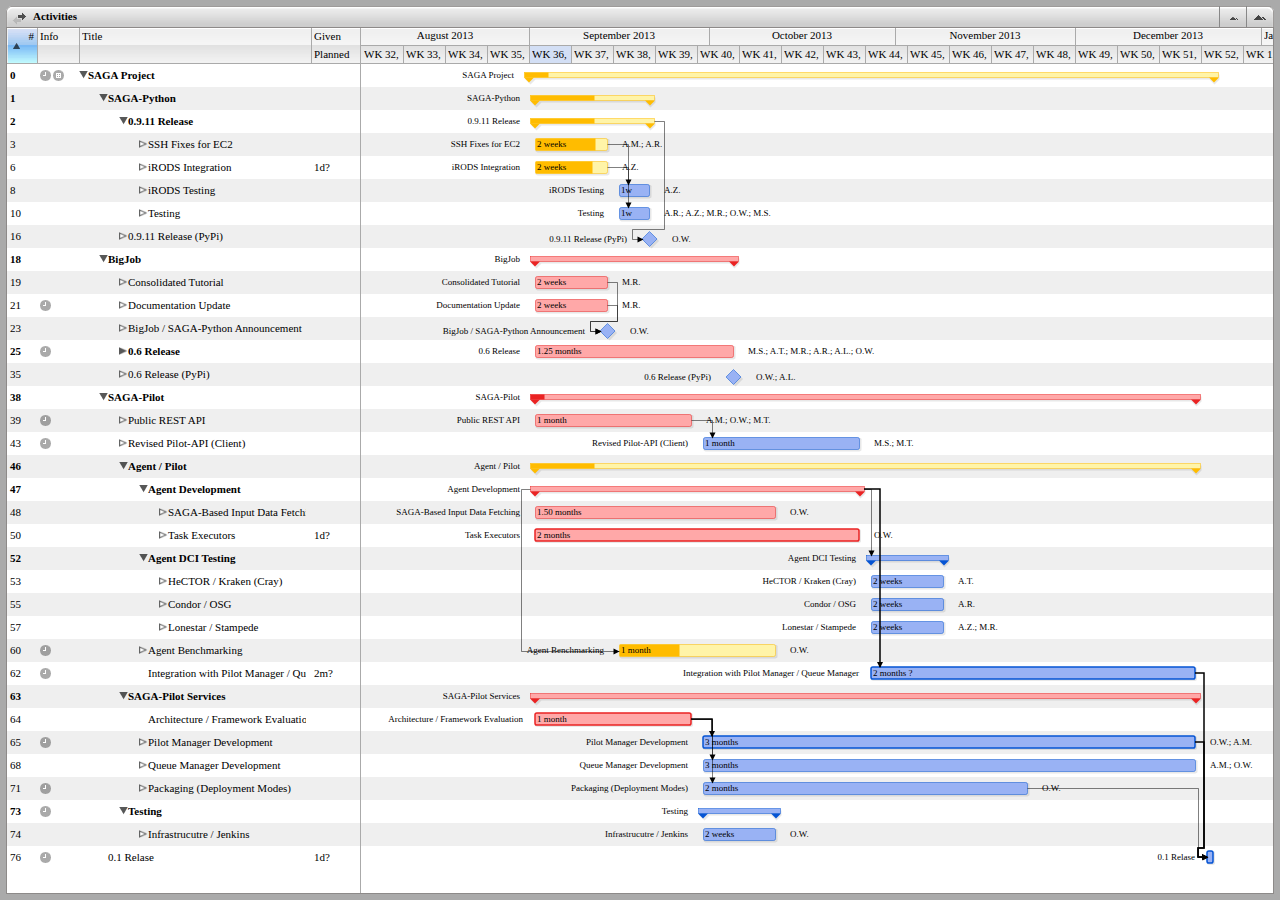
==== commit c92fa031: "updated planning document" ====
--- a/planning/index.html
+++ b/planning/index.html
@@ -45,7 +45,7 @@
 		
 	
 			
-		<script type="text/javascript">context= new MEManagedObjectContext('4C516FD7-A328-45ED-95F4-BD530276FBF9','/wo/b4JEPEp6l7d6XKv9Og3gMDTmnFc/0.21.0.1');context.setObjectModelString('{Role:{className:"MERole",properties:{title:{type:"string"},resources:{type:"many",deleteRule:"nullify",destinationEntity:"Resource",inverse:"role"},displayOrder:{type:"integer32"},project:{type:"one",deleteRule:"nullify",destinationEntity:"Project",inverse:"roles"}}},Workspace:{className:"MEWorkspace",properties:{title:{type:"string"},singleSettingPart:{type:"string"},singleSettingView:{type:"string"},project:{type:"one",deleteRule:"nullify",destinationEntity:"Project",inverse:"workspaces"}}},ProjectLink:{className:"MEProjectLink",superentity:"Activity",properties:{targetProject:{type:"one",deleteRule:"nullify",destinationEntity:"Project",inverse:"projectLink"},containingProject:{type:"one",deleteRule:"nullify",destinationEntity:"Project",inverse:"projectLinks"}}},Activity:{className:"MEActivity",properties:{maximumLevelInConflicts:{type:"integer32"},parentActivity:{type:"one",deleteRule:"nullify",destinationEntity:"Activity",inverse:"subActivities"},previousActivitiesOrderString:{type:"string"},assignedResourcesString:{type:"string"},previousActivityRelationships:{type:"many",deleteRule:"cascade",destinationEntity:"ActivityRelationship",inverse:"nextActivity"},plannedEndDate:{type:"date"},combinedActualCompletion:{type:"double"},styleConditionMask:{type:"integer32"},plannedStartDate:{type:"date"},expectedDuration:{className:"MEDuration",type:"undefined"},mayBeManagedByCurrentUser:{type:"bool"},expectedEndDate:{type:"date"},infoIconsIndices:{className:"InfoIconsIndices",type:"undefined"},isMilestone:{type:"bool"},nextActivityRelationships:{type:"many",deleteRule:"cascade",destinationEntity:"ActivityRelationship",inverse:"previousActivity"},assignedResourcesShortString:{type:"string"},flatOrder:{type:"integer32"},resourceRequestingBudget:{type:"one",deleteRule:"nullify",destinationEntity:"Resource",inverse:"activitiesRequestingBudgetFor"},masterResource:{type:"one",deleteRule:"nullify",destinationEntity:"MasterResource",inverse:"assignments"},actualCompleteThroughDate:{type:"date"},givenPlannedWork:{className:"MEDuration",type:"undefined"},title:{type:"string"},isCollapsed:{type:"bool"},flagStatus:{type:"integer16"},subActivities:{type:"many",deleteRule:"cascade",destinationEntity:"Activity",inverse:"parentActivity"},expectedStartDate:{type:"date"},hasConflicts:{type:"bool"},givenFlagStatus:{type:"integer16"}}},Resource:{className:"MEResource",properties:{initials:{type:"string"},overtimeRate:{className:"MERate",type:"undefined"},materialUnit:{type:"string"},title:{type:"string"},type:{type:"integer16"},standardRate:{className:"MERate",type:"undefined"},givenFlagStatus:{type:"integer16"},groups:{type:"many",deleteRule:"nullify",destinationEntity:"ResourceGroup",inverse:"resources"},email:{type:"string"},role:{type:"one",deleteRule:"nullify",destinationEntity:"Role",inverse:"resources"},project:{type:"one",deleteRule:"nullify",destinationEntity:"Project",inverse:"resources"},costPerAssignment:{type:"double"},flagStatus:{type:"integer16"},activitiesRequestingBudgetFor:{type:"many",deleteRule:"nullify",destinationEntity:"Activity",inverse:"resourceRequestingBudget"},elementsCost:{type:"double"},masterResource:{type:"one",deleteRule:"nullify",destinationEntity:"MasterResource",inverse:"resources"},activitiesApprovingBudgetFor:{type:"many",deleteRule:"nullify",destinationEntity:"Activity",inverse:"resourceApprovingBudget"}}},ActivityRelationship:{className:"MEActivityRelationship",properties:{nextActivity:{type:"one",deleteRule:"nullify",destinationEntity:"Activity",inverse:"previousActivityRelationships"},isCritical:{type:"bool"},previousActivity:{type:"one",deleteRule:"nullify",destinationEntity:"Activity",inverse:"nextActivityRelationships"},kind:{type:"integer16",optional:false},isExpectedCritical:{type:"bool"}}},Project:{className:"MEProject",superentity:"Activity",properties:{globalWorkspaces:{type:"many",deleteRule:"nullify",readonly:true,inverse:"project"},roles:{type:"many",deleteRule:"cascade",destinationEntity:"Role",inverse:"project"},resourceGroups:{type:"many",deleteRule:"cascade",destinationEntity:"ResourceGroup",inverse:"project"},bundledWorkspaces:{type:"many",deleteRule:"nullify",readonly:true,inverse:"project"},sortedWorkspaces:{type:"many",deleteRule:"nullify",readonly:true,inverse:"project"},resources:{type:"many",deleteRule:"cascade",destinationEntity:"Resource",inverse:"project"},projectLink:{type:"one",deleteRule:"nullify",destinationEntity:"ProjectLink",inverse:"targetProject"},workspaces:{type:"many",deleteRule:"cascade",destinationEntity:"Workspace",inverse:"project"},masterResources:{type:"many",deleteRule:"cascade",destinationEntity:"MasterResource",inverse:"project"},statusDate:{type:"date"}}},Assignment:{className:"MEAssignment",superentity:"Activity",properties:{}},MasterResource:{className:"MEMasterResource",properties:{plannedEndDate:{type:"date"},isCollapsed:{type:"bool"},expectedEndDate:{type:"date"},expectedStartDate:{type:"date"},cumulationRowHeight:{type:"integer32"},resources:{type:"many",deleteRule:"nullify",destinationEntity:"Resource",inverse:"masterResource"},plannedStartDate:{type:"date"},project:{type:"one",deleteRule:"nullify",destinationEntity:"Project",inverse:"masterResources"},assignments:{type:"many",deleteRule:"nullify",destinationEntity:"Activity",inverse:"masterResource"},automaticFlagStatus:{type:"integer16"},title:{type:"string"}}},ResourceGroup:{className:"MEResourceGroup",properties:{resources:{type:"many",deleteRule:"nullify",destinationEntity:"Resource",inverse:"groups"},project:{type:"one",deleteRule:"nullify",destinationEntity:"Project",inverse:"resourceGroups"},title:{type:"string"}}}}');var initialObjects='[{maximumLevelInConflicts:0,parentActivity:"CA8DEFF1-64E4-46AC-9605-B35D88BBFDF7/Activity/p16",previousActivitiesOrderString:null,assignedResourcesString:null,previousActivityRelationships:[],plannedEndDate:1380906000,combinedActualCompletion:0,styleConditionMask:1118449,plannedStartDate:1380528000,expectedDuration:{u:4,a:1.000000,f:0,e:0},mayBeManagedByCurrentUser:1,uri:"CA8DEFF1-64E4-46AC-9605-B35D88BBFDF7/Assignment/p26",expectedEndDate:1380906000,infoIconsIndices:[],isMilestone:0,nextActivityRelationships:[],assignedResourcesShortString:null,flatOrder:30,resourceRequestingBudget:null,masterResource:"E662D3E7-B1F2-42F7-B7AD-6FAC80178695/MasterResource/p1",actualCompleteThroughDate:null,givenPlannedWork:{u:20,a:0.200000,f:0,e:0},title:"Melissa Romanus",isCollapsed:0,flagStatus:0,subActivities:[],expectedStartDate:1380528000,hasConflicts:0,givenFlagStatus:4},{maximumLevelInConflicts:0,parentActivity:"CA8DEFF1-64E4-46AC-9605-B35D88BBFDF7/Activity/p13",previousActivitiesOrderString:null,assignedResourcesString:null,previousActivityRelationships:[],plannedEndDate:1379091600,combinedActualCompletion:0,styleConditionMask:1118329,plannedStartDate:1378108800,expectedDuration:{u:4,a:2.000000,f:0,e:0},mayBeManagedByCurrentUser:1,uri:"CA8DEFF1-64E4-46AC-9605-B35D88BBFDF7/Assignment/p24",expectedEndDate:1379091600,infoIconsIndices:[],isMilestone:0,nextActivityRelationships:[],assignedResourcesShortString:null,flatOrder:20,resourceRequestingBudget:null,masterResource:"E662D3E7-B1F2-42F7-B7AD-6FAC80178695/MasterResource/p1",actualCompleteThroughDate:null,givenPlannedWork:{u:20,a:1.000000,f:0,e:0},title:"Melissa Romanus",isCollapsed:0,flagStatus:3,subActivities:[],expectedStartDate:1378108800,hasConflicts:0,givenFlagStatus:4},{maximumLevelInConflicts:0,parentActivity:"CA8DEFF1-64E4-46AC-9605-B35D88BBFDF7/Activity/p30",previousActivitiesOrderString:null,assignedResourcesString:"Andre Merzky; Anjani Ragothaman",previousActivityRelationships:[],plannedEndDate:1379091600,combinedActualCompletion:0,styleConditionMask:68169849,plannedStartDate:1378108800,expectedDuration:{u:4,a:2.000000,f:0,e:0},mayBeManagedByCurrentUser:1,uri:"CA8DEFF1-64E4-46AC-9605-B35D88BBFDF7/Activity/p10",expectedEndDate:1379091600,infoIconsIndices:[],isMilestone:0,nextActivityRelationships:["CA8DEFF1-64E4-46AC-9605-B35D88BBFDF7/ActivityRelationship/p10"],assignedResourcesShortString:"A.M.; A.R.",flatOrder:3,resourceRequestingBudget:null,masterResource:null,actualCompleteThroughDate:null,givenPlannedWork:null,title:"SSH Fixes for EC2",isCollapsed:1,flagStatus:3,subActivities:["CA8DEFF1-64E4-46AC-9605-B35D88BBFDF7/Assignment/p32","CA8DEFF1-64E4-46AC-9605-B35D88BBFDF7/Assignment/p31"],expectedStartDate:1378108800,hasConflicts:0,givenFlagStatus:4},{title:"Team-Member",displayOrder:10,resources:[],uri:"CA8DEFF1-64E4-46AC-9605-B35D88BBFDF7/Role/p8",project:"CA8DEFF1-64E4-46AC-9605-B35D88BBFDF7/Project/p6"},{maximumLevelInConflicts:0,parentActivity:"CA8DEFF1-64E4-46AC-9605-B35D88BBFDF7/Activity/p35",previousActivitiesOrderString:null,assignedResourcesString:null,previousActivityRelationships:[],plannedEndDate:1379091600,combinedActualCompletion:0,styleConditionMask:1118329,plannedStartDate:1378108800,expectedDuration:{u:4,a:2.000000,f:0,e:0},mayBeManagedByCurrentUser:1,uri:"CA8DEFF1-64E4-46AC-9605-B35D88BBFDF7/Assignment/p51",expectedEndDate:1379091600,infoIconsIndices:[],isMilestone:0,nextActivityRelationships:[],assignedResourcesShortString:null,flatOrder:41,resourceRequestingBudget:null,masterResource:"E662D3E7-B1F2-42F7-B7AD-6FAC80178695/MasterResource/p9",actualCompleteThroughDate:null,givenPlannedWork:{u:20,a:0.333333,f:0,e:0},title:"Ole Weidner",isCollapsed:0,flagStatus:3,subActivities:[],expectedStartDate:1378108800,hasConflicts:0,givenFlagStatus:4},{maximumLevelInConflicts:0,parentActivity:"CA8DEFF1-64E4-46AC-9605-B35D88BBFDF7/Activity/p40",previousActivitiesOrderString:null,assignedResourcesString:null,previousActivityRelationships:[],plannedEndDate:1381510800,combinedActualCompletion:0.4,styleConditionMask:1118453,plannedStartDate:1379318400,expectedDuration:{u:6,a:1.000000,f:0,e:0},mayBeManagedByCurrentUser:1,uri:"CA8DEFF1-64E4-46AC-9605-B35D88BBFDF7/Assignment/p60",expectedEndDate:1381510800,infoIconsIndices:[],isMilestone:0,nextActivityRelationships:[],assignedResourcesShortString:null,flatOrder:58,resourceRequestingBudget:null,masterResource:"E662D3E7-B1F2-42F7-B7AD-6FAC80178695/MasterResource/p9",actualCompleteThroughDate:1380128400,givenPlannedWork:{u:20,a:1.000000,f:0,e:0},title:"Ole Weidner",isCollapsed:0,flagStatus:2,subActivities:[],expectedStartDate:1379318400,hasConflicts:0,givenFlagStatus:4},{maximumLevelInConflicts:0,parentActivity:"CA8DEFF1-64E4-46AC-9605-B35D88BBFDF7/Activity/p11",previousActivitiesOrderString:"26",assignedResourcesString:"Melissa Romanus; Ole Weidner; Anton Treikalis; Anjani Ragothaman; Mark Santcroos",previousActivityRelationships:["CA8DEFF1-64E4-46AC-9605-B35D88BBFDF7/ActivityRelationship/p6"],plannedEndDate:1380906000,combinedActualCompletion:0,styleConditionMask:68169841,plannedStartDate:1380528000,expectedDuration:{u:4,a:1.000000,f:0,e:0},mayBeManagedByCurrentUser:1,uri:"CA8DEFF1-64E4-46AC-9605-B35D88BBFDF7/Activity/p16",expectedEndDate:1380906000,infoIconsIndices:[],isMilestone:0,nextActivityRelationships:["CA8DEFF1-64E4-46AC-9605-B35D88BBFDF7/ActivityRelationship/p3"],assignedResourcesShortString:"M.R.; O.W.; A.T.; A.R.; M.S.",flatOrder:29,resourceRequestingBudget:null,masterResource:null,actualCompleteThroughDate:null,givenPlannedWork:null,title:"Testing",isCollapsed:1,flagStatus:0,subActivities:["CA8DEFF1-64E4-46AC-9605-B35D88BBFDF7/Assignment/p28","CA8DEFF1-64E4-46AC-9605-B35D88BBFDF7/Assignment/p26","CA8DEFF1-64E4-46AC-9605-B35D88BBFDF7/Assignment/p18","CA8DEFF1-64E4-46AC-9605-B35D88BBFDF7/Assignment/p27","CA8DEFF1-64E4-46AC-9605-B35D88BBFDF7/Assignment/p45"],expectedStartDate:1380528000,hasConflicts:0,givenFlagStatus:4},{initials:"A.T.",overtimeRate:{a:0.000000,d:2 },materialUnit:null,uri:"CA8DEFF1-64E4-46AC-9605-B35D88BBFDF7/Resource/p7",type:0,standardRate:{a:0.000000,d:2 },givenFlagStatus:4,title:"Anton Treikalis",email:null,costPerAssignment:0,role:null,project:"CA8DEFF1-64E4-46AC-9605-B35D88BBFDF7/Project/p6",groups:[],flagStatus:1,activitiesRequestingBudgetFor:[],elementsCost:null,masterResource:"E662D3E7-B1F2-42F7-B7AD-6FAC80178695/MasterResource/p4",activitiesApprovingBudgetFor:[]},{maximumLevelInConflicts:0,parentActivity:"CA8DEFF1-64E4-46AC-9605-B35D88BBFDF7/Activity/p2",previousActivitiesOrderString:null,assignedResourcesString:"Ole Weidner",previousActivityRelationships:[],plannedEndDate:1381510800,combinedActualCompletion:0,styleConditionMask:135282737,plannedStartDate:1380528000,expectedDuration:{u:4,a:2.000000,f:0,e:0},mayBeManagedByCurrentUser:1,uri:"CA8DEFF1-64E4-46AC-9605-B35D88BBFDF7/Activity/p66",expectedEndDate:1381510800,infoIconsIndices:[2],isMilestone:0,nextActivityRelationships:[],assignedResourcesShortString:"O.W.",flatOrder:70,resourceRequestingBudget:null,masterResource:null,actualCompleteThroughDate:null,givenPlannedWork:null,title:"Testing",isCollapsed:0,flagStatus:0,subActivities:["CA8DEFF1-64E4-46AC-9605-B35D88BBFDF7/Activity/p70"],expectedStartDate:1380528000,hasConflicts:0,givenFlagStatus:4},{initials:"M.T.",overtimeRate:{a:0.000000,d:2 },materialUnit:null,uri:"CA8DEFF1-64E4-46AC-9605-B35D88BBFDF7/Resource/p9",type:0,standardRate:{a:0.000000,d:2 },givenFlagStatus:4,title:"Matteo Turilli",email:null,costPerAssignment:0,role:null,project:"CA8DEFF1-64E4-46AC-9605-B35D88BBFDF7/Project/p6",groups:[],flagStatus:1,activitiesRequestingBudgetFor:[],elementsCost:null,masterResource:"E662D3E7-B1F2-42F7-B7AD-6FAC80178695/MasterResource/p25",activitiesApprovingBudgetFor:[]},{maximumLevelInConflicts:0,parentActivity:"CA8DEFF1-64E4-46AC-9605-B35D88BBFDF7/Activity/p1",previousActivitiesOrderString:null,assignedResourcesString:null,previousActivityRelationships:[],plannedEndDate:1380906000,combinedActualCompletion:0,styleConditionMask:1118321,plannedStartDate:1380906000,expectedDuration:{u:2,a:0.000000,f:0,e:0},mayBeManagedByCurrentUser:1,uri:"CA8DEFF1-64E4-46AC-9605-B35D88BBFDF7/Assignment/p21",expectedEndDate:1380906000,infoIconsIndices:[],isMilestone:1,nextActivityRelationships:[],assignedResourcesShortString:null,flatOrder:37,resourceRequestingBudget:null,masterResource:"E662D3E7-B1F2-42F7-B7AD-6FAC80178695/MasterResource/p5",actualCompleteThroughDate:null,givenPlannedWork:null,title:"Andre Luckow",isCollapsed:0,flagStatus:0,subActivities:[],expectedStartDate:1380906000,hasConflicts:0,givenFlagStatus:4},{maximumLevelInConflicts:0,parentActivity:"CA8DEFF1-64E4-46AC-9605-B35D88BBFDF7/Activity/p8",previousActivitiesOrderString:null,assignedResourcesString:null,previousActivityRelationships:[],plannedEndDate:1380301200,combinedActualCompletion:0,styleConditionMask:1118457,plannedStartDate:1378108800,expectedDuration:{u:6,a:1.000000,f:0,e:0},mayBeManagedByCurrentUser:1,uri:"CA8DEFF1-64E4-46AC-9605-B35D88BBFDF7/Assignment/p25",expectedEndDate:1380301200,infoIconsIndices:[],isMilestone:0,nextActivityRelationships:[],assignedResourcesShortString:null,flatOrder:27,resourceRequestingBudget:null,masterResource:"E662D3E7-B1F2-42F7-B7AD-6FAC80178695/MasterResource/p5",actualCompleteThroughDate:null,givenPlannedWork:{u:20,a:0.500000,f:0,e:0},title:"Andre Luckow",isCollapsed:0,flagStatus:3,subActivities:[],expectedStartDate:1378108800,hasConflicts:0,givenFlagStatus:4},{maximumLevelInConflicts:0,parentActivity:"CA8DEFF1-64E4-46AC-9605-B35D88BBFDF7/Activity/p3",previousActivitiesOrderString:"29",assignedResourcesString:"Ole Weidner; Andre Luckow",previousActivityRelationships:["CA8DEFF1-64E4-46AC-9605-B35D88BBFDF7/ActivityRelationship/p3"],plannedEndDate:1380906000,combinedActualCompletion:0,styleConditionMask:68300849,plannedStartDate:1380906000,expectedDuration:{u:2,a:0.000000,f:0,e:0},mayBeManagedByCurrentUser:1,uri:"CA8DEFF1-64E4-46AC-9605-B35D88BBFDF7/Activity/p1",expectedEndDate:1380906000,infoIconsIndices:[],isMilestone:1,nextActivityRelationships:[],assignedResourcesShortString:"O.W.; A.L.",flatOrder:35,resourceRequestingBudget:null,masterResource:null,actualCompleteThroughDate:null,givenPlannedWork:null,title:"0.6 Release (PyPi)",isCollapsed:1,flagStatus:0,subActivities:["CA8DEFF1-64E4-46AC-9605-B35D88BBFDF7/Assignment/p21","CA8DEFF1-64E4-46AC-9605-B35D88BBFDF7/Assignment/p23"],expectedStartDate:1380906000,hasConflicts:0,givenFlagStatus:4},{maximumLevelInConflicts:0,parentActivity:"CA8DEFF1-64E4-46AC-9605-B35D88BBFDF7/Activity/p34",previousActivitiesOrderString:null,assignedResourcesString:null,previousActivityRelationships:[],plannedEndDate:1379696400,combinedActualCompletion:0,styleConditionMask:1118449,plannedStartDate:1379318400,expectedDuration:{u:4,a:1.000000,f:0,e:0},mayBeManagedByCurrentUser:1,uri:"CA8DEFF1-64E4-46AC-9605-B35D88BBFDF7/Assignment/p52",expectedEndDate:1379696400,infoIconsIndices:[],isMilestone:0,nextActivityRelationships:[],assignedResourcesShortString:null,flatOrder:15,resourceRequestingBudget:null,masterResource:"E662D3E7-B1F2-42F7-B7AD-6FAC80178695/MasterResource/p8",actualCompleteThroughDate:null,givenPlannedWork:{u:20,a:0.200000,f:0,e:0},title:"Mark Santcroos",isCollapsed:0,flagStatus:0,subActivities:[],expectedStartDate:1379318400,hasConflicts:0,givenFlagStatus:4},{maximumLevelInConflicts:0,parentActivity:"CA8DEFF1-64E4-46AC-9605-B35D88BBFDF7/Activity/p42",previousActivitiesOrderString:null,assignedResourcesString:null,previousActivityRelationships:[],plannedEndDate:1381510800,combinedActualCompletion:0,styleConditionMask:1118321,plannedStartDate:1379318400,expectedDuration:{u:6,a:1.000000,f:0,e:0},mayBeManagedByCurrentUser:1,uri:"CA8DEFF1-64E4-46AC-9605-B35D88BBFDF7/Assignment/p48",expectedEndDate:1381510800,infoIconsIndices:[],isMilestone:0,nextActivityRelationships:[],assignedResourcesShortString:null,flatOrder:44,resourceRequestingBudget:null,masterResource:"E662D3E7-B1F2-42F7-B7AD-6FAC80178695/MasterResource/p8",actualCompleteThroughDate:null,givenPlannedWork:{u:20,a:0.500000,f:0,e:0},title:"Mark Santcroos",isCollapsed:0,flagStatus:0,subActivities:[],expectedStartDate:1379318400,hasConflicts:0,givenFlagStatus:4},{maximumLevelInConflicts:0,parentActivity:"CA8DEFF1-64E4-46AC-9605-B35D88BBFDF7/Activity/p2",previousActivitiesOrderString:"39",assignedResourcesString:"Mark Santcroos; Matteo Turilli",previousActivityRelationships:["CA8DEFF1-64E4-46AC-9605-B35D88BBFDF7/ActivityRelationship/p12"],plannedEndDate:1381510800,combinedActualCompletion:0,styleConditionMask:68169777,plannedStartDate:1379318400,expectedDuration:{u:6,a:1.000000,f:0,e:0},mayBeManagedByCurrentUser:1,uri:"CA8DEFF1-64E4-46AC-9605-B35D88BBFDF7/Activity/p42",expectedEndDate:1381510800,infoIconsIndices:[2],isMilestone:0,nextActivityRelationships:[],assignedResourcesShortString:"M.S.; M.T.",flatOrder:43,resourceRequestingBudget:null,masterResource:null,actualCompleteThroughDate:null,givenPlannedWork:null,title:"Revised Pilot-API (Client)",isCollapsed:1,flagStatus:0,subActivities:["CA8DEFF1-64E4-46AC-9605-B35D88BBFDF7/Assignment/p48","CA8DEFF1-64E4-46AC-9605-B35D88BBFDF7/Assignment/p61"],expectedStartDate:1379318400,hasConflicts:0,givenFlagStatus:4},{expectedStartDate:1378108800,cumulationRowHeight:18,title:"Andre Luckow",uri:"E662D3E7-B1F2-42F7-B7AD-6FAC80178695/MasterResource/p5",expectedEndDate:1380906000,resources:["CA8DEFF1-64E4-46AC-9605-B35D88BBFDF7/Resource/p3"],plannedStartDate:1378108800,isCollapsed:1,project:"CA8DEFF1-64E4-46AC-9605-B35D88BBFDF7/Project/p6",plannedEndDate:1380906000,assignments:["CA8DEFF1-64E4-46AC-9605-B35D88BBFDF7/Assignment/p25","CA8DEFF1-64E4-46AC-9605-B35D88BBFDF7/Assignment/p21"],automaticFlagStatus:1},{initials:"A.L.",overtimeRate:{a:0.000000,d:2 },materialUnit:null,uri:"CA8DEFF1-64E4-46AC-9605-B35D88BBFDF7/Resource/p3",type:0,standardRate:{a:0.000000,d:2 },givenFlagStatus:4,title:"Andre Luckow",email:null,costPerAssignment:0,role:null,project:"CA8DEFF1-64E4-46AC-9605-B35D88BBFDF7/Project/p6",groups:[],flagStatus:1,activitiesRequestingBudgetFor:[],elementsCost:null,masterResource:"E662D3E7-B1F2-42F7-B7AD-6FAC80178695/MasterResource/p5",activitiesApprovingBudgetFor:[]},{maximumLevelInConflicts:0,parentActivity:"CA8DEFF1-64E4-46AC-9605-B35D88BBFDF7/Project/p6",previousActivitiesOrderString:null,assignedResourcesString:"Anjani Ragothaman; Ole Weidner; Anton Treikalis; Melissa Romanus; Andre Luckow; Mark Santcroos",previousActivityRelationships:[],plannedEndDate:1380906000,combinedActualCompletion:0,styleConditionMask:135282713,plannedStartDate:1378108800,expectedDuration:{u:6,a:1.250000,f:0,e:0},mayBeManagedByCurrentUser:1,uri:"CA8DEFF1-64E4-46AC-9605-B35D88BBFDF7/Activity/p3",expectedEndDate:1380906000,infoIconsIndices:[],isMilestone:0,nextActivityRelationships:[],assignedResourcesShortString:"A.R.; O.W.; A.T.; M.R.; A.L.; M.S.",flatOrder:18,resourceRequestingBudget:null,masterResource:null,actualCompleteThroughDate:null,givenPlannedWork:null,title:"BigJob",isCollapsed:0,flagStatus:3,subActivities:["CA8DEFF1-64E4-46AC-9605-B35D88BBFDF7/Activity/p11","CA8DEFF1-64E4-46AC-9605-B35D88BBFDF7/Activity/p7","CA8DEFF1-64E4-46AC-9605-B35D88BBFDF7/Activity/p14","CA8DEFF1-64E4-46AC-9605-B35D88BBFDF7/Activity/p13","CA8DEFF1-64E4-46AC-9605-B35D88BBFDF7/Activity/p1"],expectedStartDate:1378108800,hasConflicts:0,givenFlagStatus:4},{maximumLevelInConflicts:0,parentActivity:"CA8DEFF1-64E4-46AC-9605-B35D88BBFDF7/Activity/p3",previousActivitiesOrderString:null,assignedResourcesString:"Melissa Romanus",previousActivityRelationships:[],plannedEndDate:1379091600,combinedActualCompletion:0,styleConditionMask:68169785,plannedStartDate:1378108800,expectedDuration:{u:4,a:2.000000,f:0,e:0},mayBeManagedByCurrentUser:1,uri:"CA8DEFF1-64E4-46AC-9605-B35D88BBFDF7/Activity/p13",expectedEndDate:1379091600,infoIconsIndices:[],isMilestone:0,nextActivityRelationships:["CA8DEFF1-64E4-46AC-9605-B35D88BBFDF7/ActivityRelationship/p5"],assignedResourcesShortString:"M.R.",flatOrder:19,resourceRequestingBudget:null,masterResource:null,actualCompleteThroughDate:null,givenPlannedWork:null,title:"Consolidated Tutorial",isCollapsed:1,flagStatus:3,subActivities:["CA8DEFF1-64E4-46AC-9605-B35D88BBFDF7/Assignment/p24"],expectedStartDate:1378108800,hasConflicts:0,givenFlagStatus:4},{nextActivity:"CA8DEFF1-64E4-46AC-9605-B35D88BBFDF7/Activity/p41",previousActivity:"CA8DEFF1-64E4-46AC-9605-B35D88BBFDF7/Activity/p39",isCritical:0,isExpectedCritical:0,uri:"CA8DEFF1-64E4-46AC-9605-B35D88BBFDF7/ActivityRelationship/p8",kind:0},{nextActivity:"CA8DEFF1-64E4-46AC-9605-B35D88BBFDF7/Activity/p14",previousActivity:"CA8DEFF1-64E4-46AC-9605-B35D88BBFDF7/Activity/p7",isCritical:0,isExpectedCritical:0,uri:"CA8DEFF1-64E4-46AC-9605-B35D88BBFDF7/ActivityRelationship/p4",kind:0},{maximumLevelInConflicts:0,parentActivity:"CA8DEFF1-64E4-46AC-9605-B35D88BBFDF7/Activity/p36",previousActivitiesOrderString:null,assignedResourcesString:null,previousActivityRelationships:[],plannedEndDate:1379696400,combinedActualCompletion:0,styleConditionMask:1118449,plannedStartDate:1379318400,expectedDuration:{u:4,a:1.000000,f:0,e:0},mayBeManagedByCurrentUser:1,uri:"CA8DEFF1-64E4-46AC-9605-B35D88BBFDF7/Assignment/p47",expectedEndDate:1379696400,infoIconsIndices:[],isMilestone:0,nextActivityRelationships:[],assignedResourcesShortString:null,flatOrder:9,resourceRequestingBudget:null,masterResource:"E662D3E7-B1F2-42F7-B7AD-6FAC80178695/MasterResource/p15",actualCompleteThroughDate:null,givenPlannedWork:{u:20,a:1.000000,f:0,e:0},title:"Ashley Zebrowski",isCollapsed:0,flagStatus:0,subActivities:[],expectedStartDate:1379318400,hasConflicts:0,givenFlagStatus:4},{maximumLevelInConflicts:0,parentActivity:"CA8DEFF1-64E4-46AC-9605-B35D88BBFDF7/Activity/p2",previousActivitiesOrderString:null,assignedResourcesString:"Anjani Ragothaman; Ole Weidner; Ashley Zebrowski; Melissa Romanus; Anton Treikalis",previousActivityRelationships:[],plannedEndDate:1387368000,combinedActualCompletion:0.2230769230769231,styleConditionMask:135282741,plannedStartDate:1378108800,expectedDuration:{u:6,a:3.875000,f:0,e:1},mayBeManagedByCurrentUser:1,uri:"CA8DEFF1-64E4-46AC-9605-B35D88BBFDF7/Activity/p37",expectedEndDate:1387368000,infoIconsIndices:[],isMilestone:0,nextActivityRelationships:[],assignedResourcesShortString:"A.R.; O.W.; A.Z.; M.R.; A.T.",flatOrder:46,resourceRequestingBudget:null,masterResource:null,actualCompleteThroughDate:1380286800,givenPlannedWork:null,title:"SAGA-Pilot Agent",isCollapsed:0,flagStatus:2,subActivities:["CA8DEFF1-64E4-46AC-9605-B35D88BBFDF7/Activity/p41","CA8DEFF1-64E4-46AC-9605-B35D88BBFDF7/Activity/p39","CA8DEFF1-64E4-46AC-9605-B35D88BBFDF7/Activity/p67","CA8DEFF1-64E4-46AC-9605-B35D88BBFDF7/Activity/p40"],expectedStartDate:1378108800,hasConflicts:0,givenFlagStatus:4},{maximumLevelInConflicts:0,parentActivity:"CA8DEFF1-64E4-46AC-9605-B35D88BBFDF7/Activity/p15",previousActivitiesOrderString:null,assignedResourcesString:null,previousActivityRelationships:[],plannedEndDate:1379091600,combinedActualCompletion:0.7,styleConditionMask:1118453,plannedStartDate:1378108800,expectedDuration:{u:4,a:2.000000,f:0,e:0},mayBeManagedByCurrentUser:1,uri:"CA8DEFF1-64E4-46AC-9605-B35D88BBFDF7/Assignment/p19",expectedEndDate:1379091600,infoIconsIndices:[],isMilestone:0,nextActivityRelationships:[],assignedResourcesShortString:null,flatOrder:7,resourceRequestingBudget:null,masterResource:"E662D3E7-B1F2-42F7-B7AD-6FAC80178695/MasterResource/p15",actualCompleteThroughDate:1378832400,givenPlannedWork:{u:20,a:1.000000,f:0,e:0},title:"Ashley Zebrowski",isCollapsed:0,flagStatus:2,subActivities:[],expectedStartDate:1378108800,hasConflicts:0,givenFlagStatus:4},{expectedStartDate:1378108800,cumulationRowHeight:18,title:"Melissa Romanus",uri:"E662D3E7-B1F2-42F7-B7AD-6FAC80178695/MasterResource/p1",expectedEndDate:1382720400,resources:["CA8DEFF1-64E4-46AC-9605-B35D88BBFDF7/Resource/p1"],plannedStartDate:1378108800,isCollapsed:1,project:"CA8DEFF1-64E4-46AC-9605-B35D88BBFDF7/Project/p6",plannedEndDate:1382720400,assignments:["CA8DEFF1-64E4-46AC-9605-B35D88BBFDF7/Assignment/p24","CA8DEFF1-64E4-46AC-9605-B35D88BBFDF7/Assignment/p26","CA8DEFF1-64E4-46AC-9605-B35D88BBFDF7/Assignment/p44","CA8DEFF1-64E4-46AC-9605-B35D88BBFDF7/Assignment/p12","CA8DEFF1-64E4-46AC-9605-B35D88BBFDF7/Assignment/p62"],automaticFlagStatus:3},{nextActivity:"CA8DEFF1-64E4-46AC-9605-B35D88BBFDF7/Activity/p42",previousActivity:"CA8DEFF1-64E4-46AC-9605-B35D88BBFDF7/Activity/p35",isCritical:0,isExpectedCritical:0,uri:"CA8DEFF1-64E4-46AC-9605-B35D88BBFDF7/ActivityRelationship/p12",kind:0},{maximumLevelInConflicts:0,parentActivity:"CA8DEFF1-64E4-46AC-9605-B35D88BBFDF7/Activity/p37",previousActivitiesOrderString:null,assignedResourcesString:"Ole Weidner",previousActivityRelationships:[],plannedEndDate:1381510800,combinedActualCompletion:0.7,styleConditionMask:68169845,plannedStartDate:1378108800,expectedDuration:{u:6,a:1.500000,f:0,e:0},mayBeManagedByCurrentUser:1,uri:"CA8DEFF1-64E4-46AC-9605-B35D88BBFDF7/Activity/p39",expectedEndDate:1381510800,infoIconsIndices:[],isMilestone:0,nextActivityRelationships:["CA8DEFF1-64E4-46AC-9605-B35D88BBFDF7/ActivityRelationship/p8","CA8DEFF1-64E4-46AC-9605-B35D88BBFDF7/ActivityRelationship/p15","CA8DEFF1-64E4-46AC-9605-B35D88BBFDF7/ActivityRelationship/p13"],assignedResourcesShortString:"O.W.",flatOrder:47,resourceRequestingBudget:null,masterResource:null,actualCompleteThroughDate:1380614400,givenPlannedWork:null,title:"Agent Development ",isCollapsed:1,flagStatus:2,subActivities:["CA8DEFF1-64E4-46AC-9605-B35D88BBFDF7/Assignment/p58"],expectedStartDate:1378108800,hasConflicts:0,givenFlagStatus:4},{nextActivity:"CA8DEFF1-64E4-46AC-9605-B35D88BBFDF7/Activity/p69",previousActivity:"CA8DEFF1-64E4-46AC-9605-B35D88BBFDF7/Activity/p54",isCritical:0,isExpectedCritical:0,uri:"CA8DEFF1-64E4-46AC-9605-B35D88BBFDF7/ActivityRelationship/p18",kind:0},{maximumLevelInConflicts:0,parentActivity:"CA8DEFF1-64E4-46AC-9605-B35D88BBFDF7/Activity/p3",previousActivitiesOrderString:null,assignedResourcesString:"Anjani Ragothaman; Ole Weidner; Mark Santcroos; Melissa Romanus; Andre Luckow; Anton Treikalis",previousActivityRelationships:[],plannedEndDate:1380906000,combinedActualCompletion:0,styleConditionMask:68173881,plannedStartDate:1378108800,expectedDuration:{u:6,a:1.250000,f:0,e:0},mayBeManagedByCurrentUser:1,uri:"CA8DEFF1-64E4-46AC-9605-B35D88BBFDF7/Activity/p11",expectedEndDate:1380906000,infoIconsIndices:[2],isMilestone:0,nextActivityRelationships:[],assignedResourcesShortString:"A.R.; O.W.; M.S.; M.R.; A.L.; A.T.",flatOrder:25,resourceRequestingBudget:null,masterResource:null,actualCompleteThroughDate:null,givenPlannedWork:null,title:"0.6 Release ",isCollapsed:1,flagStatus:3,subActivities:["CA8DEFF1-64E4-46AC-9605-B35D88BBFDF7/Activity/p16","CA8DEFF1-64E4-46AC-9605-B35D88BBFDF7/Activity/p8"],expectedStartDate:1378108800,hasConflicts:0,givenFlagStatus:4},{maximumLevelInConflicts:0,parentActivity:"CA8DEFF1-64E4-46AC-9605-B35D88BBFDF7/Activity/p7",previousActivitiesOrderString:null,assignedResourcesString:null,previousActivityRelationships:[],plannedEndDate:1379091600,combinedActualCompletion:0,styleConditionMask:1118329,plannedStartDate:1378108800,expectedDuration:{u:4,a:2.000000,f:0,e:0},mayBeManagedByCurrentUser:1,uri:"CA8DEFF1-64E4-46AC-9605-B35D88BBFDF7/Assignment/p12",expectedEndDate:1379091600,infoIconsIndices:[],isMilestone:0,nextActivityRelationships:[],assignedResourcesShortString:null,flatOrder:22,resourceRequestingBudget:null,masterResource:"E662D3E7-B1F2-42F7-B7AD-6FAC80178695/MasterResource/p1",actualCompleteThroughDate:null,givenPlannedWork:{u:20,a:1.000000,f:0,e:0},title:"Melissa Romanus",isCollapsed:0,flagStatus:3,subActivities:[],expectedStartDate:1378108800,hasConflicts:0,givenFlagStatus:4},{expectedStartDate:1378108800,cumulationRowHeight:18,title:"Andre Merzky",uri:"E662D3E7-B1F2-42F7-B7AD-6FAC80178695/MasterResource/p12",expectedEndDate:1387558800,resources:["CA8DEFF1-64E4-46AC-9605-B35D88BBFDF7/Resource/p2"],plannedStartDate:1378108800,isCollapsed:1,project:"CA8DEFF1-64E4-46AC-9605-B35D88BBFDF7/Project/p6",plannedEndDate:1387558800,assignments:["CA8DEFF1-64E4-46AC-9605-B35D88BBFDF7/Assignment/p76","CA8DEFF1-64E4-46AC-9605-B35D88BBFDF7/Assignment/p32","CA8DEFF1-64E4-46AC-9605-B35D88BBFDF7/Assignment/p53","CA8DEFF1-64E4-46AC-9605-B35D88BBFDF7/Assignment/p73"],automaticFlagStatus:3},{maximumLevelInConflicts:0,parentActivity:"CA8DEFF1-64E4-46AC-9605-B35D88BBFDF7/Activity/p16",previousActivitiesOrderString:null,assignedResourcesString:null,previousActivityRelationships:[],plannedEndDate:1380906000,combinedActualCompletion:0,styleConditionMask:1118449,plannedStartDate:1380528000,expectedDuration:{u:4,a:1.000000,f:0,e:0},mayBeManagedByCurrentUser:1,uri:"CA8DEFF1-64E4-46AC-9605-B35D88BBFDF7/Assignment/p18",expectedEndDate:1380906000,infoIconsIndices:[],isMilestone:0,nextActivityRelationships:[],assignedResourcesShortString:null,flatOrder:31,resourceRequestingBudget:null,masterResource:"E662D3E7-B1F2-42F7-B7AD-6FAC80178695/MasterResource/p9",actualCompleteThroughDate:null,givenPlannedWork:{u:20,a:0.200000,f:0,e:0},title:"Ole Weidner",isCollapsed:0,flagStatus:0,subActivities:[],expectedStartDate:1380528000,hasConflicts:0,givenFlagStatus:4},{maximumLevelInConflicts:0,parentActivity:"CA8DEFF1-64E4-46AC-9605-B35D88BBFDF7/Activity/p1",previousActivitiesOrderString:null,assignedResourcesString:null,previousActivityRelationships:[],plannedEndDate:1380906000,combinedActualCompletion:0,styleConditionMask:1118321,plannedStartDate:1380906000,expectedDuration:{u:2,a:0.000000,f:0,e:0},mayBeManagedByCurrentUser:1,uri:"CA8DEFF1-64E4-46AC-9605-B35D88BBFDF7/Assignment/p23",expectedEndDate:1380906000,infoIconsIndices:[],isMilestone:1,nextActivityRelationships:[],assignedResourcesShortString:null,flatOrder:36,resourceRequestingBudget:null,masterResource:"E662D3E7-B1F2-42F7-B7AD-6FAC80178695/MasterResource/p9",actualCompleteThroughDate:null,givenPlannedWork:null,title:"Ole Weidner",isCollapsed:0,flagStatus:0,subActivities:[],expectedStartDate:1380906000,hasConflicts:0,givenFlagStatus:4},{maximumLevelInConflicts:0,parentActivity:"CA8DEFF1-64E4-46AC-9605-B35D88BBFDF7/Activity/p5",previousActivitiesOrderString:null,assignedResourcesString:"Anjani Ragothaman; Ole Weidner; Ashley Zebrowski; Melissa Romanus; Andre Merzky; Mark Santcroos",previousActivityRelationships:[],plannedEndDate:1379696400,combinedActualCompletion:0.01372549019607843,styleConditionMask:135282745,plannedStartDate:1378108800,expectedDuration:{u:4,a:3.000000,f:0,e:0},mayBeManagedByCurrentUser:1,uri:"CA8DEFF1-64E4-46AC-9605-B35D88BBFDF7/Activity/p30",expectedEndDate:1379696400,infoIconsIndices:[],isMilestone:0,nextActivityRelationships:["CA8DEFF1-64E4-46AC-9605-B35D88BBFDF7/ActivityRelationship/p9"],assignedResourcesShortString:"A.R.; O.W.; A.Z.; M.R.; A.M.; M.S.",flatOrder:2,resourceRequestingBudget:null,masterResource:null,actualCompleteThroughDate:1378117800,givenPlannedWork:null,title:"0.9.11 Release",isCollapsed:0,flagStatus:3,subActivities:["CA8DEFF1-64E4-46AC-9605-B35D88BBFDF7/Activity/p36","CA8DEFF1-64E4-46AC-9605-B35D88BBFDF7/Activity/p34","CA8DEFF1-64E4-46AC-9605-B35D88BBFDF7/Activity/p15","CA8DEFF1-64E4-46AC-9605-B35D88BBFDF7/Activity/p10"],expectedStartDate:1378108800,hasConflicts:0,givenFlagStatus:4},{maximumLevelInConflicts:0,parentActivity:"CA8DEFF1-64E4-46AC-9605-B35D88BBFDF7/Activity/p37",previousActivitiesOrderString:"47",assignedResourcesString:"",previousActivityRelationships:["CA8DEFF1-64E4-46AC-9605-B35D88BBFDF7/ActivityRelationship/p15"],plannedEndDate:1387368000,combinedActualCompletion:0,styleConditionMask:1052785,plannedStartDate:1382533200,expectedDuration:{u:6,a:2.000000,f:0,e:1},mayBeManagedByCurrentUser:1,uri:"CA8DEFF1-64E4-46AC-9605-B35D88BBFDF7/Activity/p67",expectedEndDate:1387368000,infoIconsIndices:[2],isMilestone:0,nextActivityRelationships:["CA8DEFF1-64E4-46AC-9605-B35D88BBFDF7/ActivityRelationship/p14"],assignedResourcesShortString:"",flatOrder:59,resourceRequestingBudget:null,masterResource:"E662D3E7-B1F2-42F7-B7AD-6FAC80178695/MasterResource/p11",actualCompleteThroughDate:null,givenPlannedWork:{u:6,a:2.000000,f:0,e:1},title:"Integration with Pilot Manager / Queue Manager",isCollapsed:0,flagStatus:0,subActivities:[],expectedStartDate:1382533200,hasConflicts:0,givenFlagStatus:4},{expectedStartDate:1378108800,cumulationRowHeight:18,title:"Ole Weidner",uri:"E662D3E7-B1F2-42F7-B7AD-6FAC80178695/MasterResource/p9",expectedEndDate:1387558800,resources:["CA8DEFF1-64E4-46AC-9605-B35D88BBFDF7/Resource/p6"],plannedStartDate:1378108800,isCollapsed:1,project:"CA8DEFF1-64E4-46AC-9605-B35D88BBFDF7/Project/p6",plannedEndDate:1387558800,assignments:["CA8DEFF1-64E4-46AC-9605-B35D88BBFDF7/Assignment/p23","CA8DEFF1-64E4-46AC-9605-B35D88BBFDF7/Assignment/p17","CA8DEFF1-64E4-46AC-9605-B35D88BBFDF7/Assignment/p77","CA8DEFF1-64E4-46AC-9605-B35D88BBFDF7/Assignment/p60","CA8DEFF1-64E4-46AC-9605-B35D88BBFDF7/Assignment/p18","CA8DEFF1-64E4-46AC-9605-B35D88BBFDF7/Assignment/p58","CA8DEFF1-64E4-46AC-9605-B35D88BBFDF7/Assignment/p71","CA8DEFF1-64E4-46AC-9605-B35D88BBFDF7/Assignment/p72","CA8DEFF1-64E4-46AC-9605-B35D88BBFDF7/Assignment/p43","CA8DEFF1-64E4-46AC-9605-B35D88BBFDF7/Assignment/p20","CA8DEFF1-64E4-46AC-9605-B35D88BBFDF7/Assignment/p50","CA8DEFF1-64E4-46AC-9605-B35D88BBFDF7/Assignment/p74","CA8DEFF1-64E4-46AC-9605-B35D88BBFDF7/Assignment/p51"],automaticFlagStatus:3},{maximumLevelInConflicts:0,parentActivity:"CA8DEFF1-64E4-46AC-9605-B35D88BBFDF7/Activity/p68",previousActivitiesOrderString:null,assignedResourcesString:null,previousActivityRelationships:[],plannedEndDate:1387558800,combinedActualCompletion:0,styleConditionMask:9507057,plannedStartDate:1380528000,expectedDuration:{u:6,a:3.000000,f:0,e:0},mayBeManagedByCurrentUser:1,uri:"CA8DEFF1-64E4-46AC-9605-B35D88BBFDF7/Assignment/p73",expectedEndDate:1387558800,infoIconsIndices:[],isMilestone:0,nextActivityRelationships:[],assignedResourcesShortString:null,flatOrder:64,resourceRequestingBudget:null,masterResource:"E662D3E7-B1F2-42F7-B7AD-6FAC80178695/MasterResource/p12",actualCompleteThroughDate:null,givenPlannedWork:{u:20,a:0.500000,f:0,e:0},title:"Andre Merzky",isCollapsed:0,flagStatus:0,subActivities:[],expectedStartDate:1380528000,hasConflicts:0,givenFlagStatus:4},{nextActivity:"CA8DEFF1-64E4-46AC-9605-B35D88BBFDF7/Activity/p33",previousActivity:"CA8DEFF1-64E4-46AC-9605-B35D88BBFDF7/Activity/p68",isCritical:1,isExpectedCritical:1,uri:"CA8DEFF1-64E4-46AC-9605-B35D88BBFDF7/ActivityRelationship/p17",kind:0},{nextActivity:"CA8DEFF1-64E4-46AC-9605-B35D88BBFDF7/Activity/p16",previousActivity:"CA8DEFF1-64E4-46AC-9605-B35D88BBFDF7/Activity/p8",isCritical:0,isExpectedCritical:0,uri:"CA8DEFF1-64E4-46AC-9605-B35D88BBFDF7/ActivityRelationship/p6",kind:0},{maximumLevelInConflicts:0,parentActivity:"CA8DEFF1-64E4-46AC-9605-B35D88BBFDF7/Activity/p41",previousActivitiesOrderString:null,assignedResourcesString:"Anjani Ragothaman",previousActivityRelationships:[],plannedEndDate:1382720400,combinedActualCompletion:0,styleConditionMask:68169969,plannedStartDate:1381737600,expectedDuration:{u:4,a:2.000000,f:0,e:0},mayBeManagedByCurrentUser:1,uri:"CA8DEFF1-64E4-46AC-9605-B35D88BBFDF7/Activity/p56",expectedEndDate:1382720400,infoIconsIndices:[],isMilestone:0,nextActivityRelationships:[],assignedResourcesShortString:"A.R.",flatOrder:52,resourceRequestingBudget:null,masterResource:null,actualCompleteThroughDate:null,givenPlannedWork:null,title:"Condor / OSG",isCollapsed:1,flagStatus:0,subActivities:["CA8DEFF1-64E4-46AC-9605-B35D88BBFDF7/Assignment/p63"],expectedStartDate:1381737600,hasConflicts:0,givenFlagStatus:4},{maximumLevelInConflicts:0,parentActivity:"CA8DEFF1-64E4-46AC-9605-B35D88BBFDF7/Activity/p69",previousActivitiesOrderString:null,assignedResourcesString:null,previousActivityRelationships:[],plannedEndDate:1385139600,combinedActualCompletion:0,styleConditionMask:1118449,plannedStartDate:1380528000,expectedDuration:{u:6,a:2.000000,f:0,e:0},mayBeManagedByCurrentUser:1,uri:"CA8DEFF1-64E4-46AC-9605-B35D88BBFDF7/Assignment/p72",expectedEndDate:1385139600,infoIconsIndices:[],isMilestone:0,nextActivityRelationships:[],assignedResourcesShortString:null,flatOrder:69,resourceRequestingBudget:null,masterResource:"E662D3E7-B1F2-42F7-B7AD-6FAC80178695/MasterResource/p9",actualCompleteThroughDate:null,givenPlannedWork:{u:20,a:1.000000,f:0,e:0},title:"Ole Weidner",isCollapsed:0,flagStatus:0,subActivities:[],expectedStartDate:1380528000,hasConflicts:0,givenFlagStatus:4},{maximumLevelInConflicts:0,parentActivity:"CA8DEFF1-64E4-46AC-9605-B35D88BBFDF7/Activity/p39",previousActivitiesOrderString:null,assignedResourcesString:null,previousActivityRelationships:[],plannedEndDate:1381510800,combinedActualCompletion:0.7,styleConditionMask:1118453,plannedStartDate:1378108800,expectedDuration:{u:6,a:1.500000,f:0,e:0},mayBeManagedByCurrentUser:1,uri:"CA8DEFF1-64E4-46AC-9605-B35D88BBFDF7/Assignment/p58",expectedEndDate:1381510800,infoIconsIndices:[],isMilestone:0,nextActivityRelationships:[],assignedResourcesShortString:null,flatOrder:48,resourceRequestingBudget:null,masterResource:"E662D3E7-B1F2-42F7-B7AD-6FAC80178695/MasterResource/p9",actualCompleteThroughDate:1380560400,givenPlannedWork:{u:20,a:1.000000,f:0,e:0},title:"Ole Weidner",isCollapsed:0,flagStatus:2,subActivities:[],expectedStartDate:1378108800,hasConflicts:0,givenFlagStatus:4},{initials:"A.Z.",overtimeRate:{a:0.000000,d:2 },materialUnit:null,uri:"CA8DEFF1-64E4-46AC-9605-B35D88BBFDF7/Resource/p4",type:0,standardRate:{a:0.000000,d:2 },givenFlagStatus:4,title:"Ashley Zebrowski",email:null,costPerAssignment:0,role:null,project:"CA8DEFF1-64E4-46AC-9605-B35D88BBFDF7/Project/p6",groups:[],flagStatus:3,activitiesRequestingBudgetFor:[],elementsCost:null,masterResource:"E662D3E7-B1F2-42F7-B7AD-6FAC80178695/MasterResource/p15",activitiesApprovingBudgetFor:[]},{expectedStartDate:1380528000,cumulationRowHeight:18,title:"Anton Treikalis",uri:"E662D3E7-B1F2-42F7-B7AD-6FAC80178695/MasterResource/p4",expectedEndDate:1382720400,resources:["CA8DEFF1-64E4-46AC-9605-B35D88BBFDF7/Resource/p7"],plannedStartDate:1380528000,isCollapsed:1,project:"CA8DEFF1-64E4-46AC-9605-B35D88BBFDF7/Project/p6",plannedEndDate:1382720400,assignments:["CA8DEFF1-64E4-46AC-9605-B35D88BBFDF7/Assignment/p28","CA8DEFF1-64E4-46AC-9605-B35D88BBFDF7/Assignment/p59"],automaticFlagStatus:1},{maximumLevelInConflicts:0,parentActivity:"CA8DEFF1-64E4-46AC-9605-B35D88BBFDF7/Activity/p55",previousActivitiesOrderString:null,assignedResourcesString:null,previousActivityRelationships:[],plannedEndDate:1382720400,combinedActualCompletion:0,styleConditionMask:1118705,plannedStartDate:1381737600,expectedDuration:{u:4,a:2.000000,f:0,e:0},mayBeManagedByCurrentUser:1,uri:"CA8DEFF1-64E4-46AC-9605-B35D88BBFDF7/Assignment/p62",expectedEndDate:1382720400,infoIconsIndices:[],isMilestone:0,nextActivityRelationships:[],assignedResourcesShortString:null,flatOrder:56,resourceRequestingBudget:null,masterResource:"E662D3E7-B1F2-42F7-B7AD-6FAC80178695/MasterResource/p1",actualCompleteThroughDate:null,givenPlannedWork:{u:20,a:0.500000,f:0,e:0},title:"Melissa Romanus",isCollapsed:0,flagStatus:0,subActivities:[],expectedStartDate:1381737600,hasConflicts:0,givenFlagStatus:4},{maximumLevelInConflicts:0,parentActivity:"CA8DEFF1-64E4-46AC-9605-B35D88BBFDF7/Activity/p3",previousActivitiesOrderString:null,assignedResourcesString:"Melissa Romanus",previousActivityRelationships:[],plannedEndDate:1379091600,combinedActualCompletion:0,styleConditionMask:68169785,plannedStartDate:1378108800,expectedDuration:{u:4,a:2.000000,f:0,e:0},mayBeManagedByCurrentUser:1,uri:"CA8DEFF1-64E4-46AC-9605-B35D88BBFDF7/Activity/p7",expectedEndDate:1379091600,infoIconsIndices:[2],isMilestone:0,nextActivityRelationships:["CA8DEFF1-64E4-46AC-9605-B35D88BBFDF7/ActivityRelationship/p4"],assignedResourcesShortString:"M.R.",flatOrder:21,resourceRequestingBudget:null,masterResource:null,actualCompleteThroughDate:null,givenPlannedWork:null,title:"Documentation Update",isCollapsed:1,flagStatus:3,subActivities:["CA8DEFF1-64E4-46AC-9605-B35D88BBFDF7/Assignment/p12"],expectedStartDate:1378108800,hasConflicts:0,givenFlagStatus:4},{nextActivity:"CA8DEFF1-64E4-46AC-9605-B35D88BBFDF7/Activity/p40",previousActivity:"CA8DEFF1-64E4-46AC-9605-B35D88BBFDF7/Activity/p39",isCritical:0,isExpectedCritical:0,uri:"CA8DEFF1-64E4-46AC-9605-B35D88BBFDF7/ActivityRelationship/p13",kind:1},{maximumLevelInConflicts:0,parentActivity:"CA8DEFF1-64E4-46AC-9605-B35D88BBFDF7/Activity/p8",previousActivitiesOrderString:null,assignedResourcesString:null,previousActivityRelationships:[],plannedEndDate:1380301200,combinedActualCompletion:0,styleConditionMask:1118457,plannedStartDate:1378108800,expectedDuration:{u:6,a:1.000000,f:0,e:0},mayBeManagedByCurrentUser:1,uri:"CA8DEFF1-64E4-46AC-9605-B35D88BBFDF7/Assignment/p20",expectedEndDate:1380301200,infoIconsIndices:[],isMilestone:0,nextActivityRelationships:[],assignedResourcesShortString:null,flatOrder:28,resourceRequestingBudget:null,masterResource:"E662D3E7-B1F2-42F7-B7AD-6FAC80178695/MasterResource/p9",actualCompleteThroughDate:null,givenPlannedWork:{u:20,a:0.500000,f:0,e:0},title:"Ole Weidner",isCollapsed:0,flagStatus:3,subActivities:[],expectedStartDate:1378108800,hasConflicts:0,givenFlagStatus:4},{maximumLevelInConflicts:0,parentActivity:"CA8DEFF1-64E4-46AC-9605-B35D88BBFDF7/Activity/p68",previousActivitiesOrderString:null,assignedResourcesString:null,previousActivityRelationships:[],plannedEndDate:1387558800,combinedActualCompletion:0,styleConditionMask:9507057,plannedStartDate:1380528000,expectedDuration:{u:6,a:3.000000,f:0,e:0},mayBeManagedByCurrentUser:1,uri:"CA8DEFF1-64E4-46AC-9605-B35D88BBFDF7/Assignment/p71",expectedEndDate:1387558800,infoIconsIndices:[],isMilestone:0,nextActivityRelationships:[],assignedResourcesShortString:null,flatOrder:63,resourceRequestingBudget:null,masterResource:"E662D3E7-B1F2-42F7-B7AD-6FAC80178695/MasterResource/p9",actualCompleteThroughDate:null,givenPlannedWork:{u:20,a:0.500000,f:0,e:0},title:"Ole Weidner",isCollapsed:0,flagStatus:0,subActivities:[],expectedStartDate:1380528000,hasConflicts:0,givenFlagStatus:4},{maximumLevelInConflicts:0,parentActivity:"CA8DEFF1-64E4-46AC-9605-B35D88BBFDF7/Activity/p2",previousActivitiesOrderString:null,assignedResourcesString:"Andre Merzky; Ole Weidner; Matteo Turilli",previousActivityRelationships:[],plannedEndDate:1379091600,combinedActualCompletion:0,styleConditionMask:68169785,plannedStartDate:1378108800,expectedDuration:{u:4,a:2.000000,f:0,e:0},mayBeManagedByCurrentUser:1,uri:"CA8DEFF1-64E4-46AC-9605-B35D88BBFDF7/Activity/p35",expectedEndDate:1379091600,infoIconsIndices:[2],isMilestone:0,nextActivityRelationships:["CA8DEFF1-64E4-46AC-9605-B35D88BBFDF7/ActivityRelationship/p12"],assignedResourcesShortString:"A.M.; O.W.; M.T.",flatOrder:39,resourceRequestingBudget:null,masterResource:null,actualCompleteThroughDate:null,givenPlannedWork:null,title:"Public REST API",isCollapsed:1,flagStatus:3,subActivities:["CA8DEFF1-64E4-46AC-9605-B35D88BBFDF7/Assignment/p53","CA8DEFF1-64E4-46AC-9605-B35D88BBFDF7/Assignment/p51","CA8DEFF1-64E4-46AC-9605-B35D88BBFDF7/Assignment/p64"],expectedStartDate:1378108800,hasConflicts:0,givenFlagStatus:4},{nextActivity:"CA8DEFF1-64E4-46AC-9605-B35D88BBFDF7/Activity/p14",previousActivity:"CA8DEFF1-64E4-46AC-9605-B35D88BBFDF7/Activity/p13",isCritical:0,isExpectedCritical:0,uri:"CA8DEFF1-64E4-46AC-9605-B35D88BBFDF7/ActivityRelationship/p5",kind:0},{maximumLevelInConflicts:0,parentActivity:"CA8DEFF1-64E4-46AC-9605-B35D88BBFDF7/Activity/p66",previousActivitiesOrderString:null,assignedResourcesString:"Ole Weidner",previousActivityRelationships:[],plannedEndDate:1381510800,combinedActualCompletion:0,styleConditionMask:68169841,plannedStartDate:1380528000,expectedDuration:{u:4,a:2.000000,f:0,e:0},mayBeManagedByCurrentUser:1,uri:"CA8DEFF1-64E4-46AC-9605-B35D88BBFDF7/Activity/p70",expectedEndDate:1381510800,infoIconsIndices:[],isMilestone:0,nextActivityRelationships:[],assignedResourcesShortString:"O.W.",flatOrder:71,resourceRequestingBudget:null,masterResource:null,actualCompleteThroughDate:null,givenPlannedWork:null,title:"Infrastrucutre / Jenkins",isCollapsed:1,flagStatus:0,subActivities:["CA8DEFF1-64E4-46AC-9605-B35D88BBFDF7/Assignment/p74"],expectedStartDate:1380528000,hasConflicts:0,givenFlagStatus:4},{initials:"O.W.",overtimeRate:{a:0.000000,d:2 },materialUnit:null,uri:"CA8DEFF1-64E4-46AC-9605-B35D88BBFDF7/Resource/p6",type:0,standardRate:{a:0.000000,d:2 },givenFlagStatus:4,title:"Ole Weidner",email:null,costPerAssignment:0,role:null,project:"CA8DEFF1-64E4-46AC-9605-B35D88BBFDF7/Project/p6",groups:[],flagStatus:3,activitiesRequestingBudgetFor:[],elementsCost:null,masterResource:"E662D3E7-B1F2-42F7-B7AD-6FAC80178695/MasterResource/p9",activitiesApprovingBudgetFor:[]},{maximumLevelInConflicts:0,parentActivity:"CA8DEFF1-64E4-46AC-9605-B35D88BBFDF7/Activity/p38",previousActivitiesOrderString:"61",assignedResourcesString:"Andre Merzky; Ole Weidner",previousActivityRelationships:["CA8DEFF1-64E4-46AC-9605-B35D88BBFDF7/ActivityRelationship/p19"],plannedEndDate:1387558800,combinedActualCompletion:0,styleConditionMask:68169841,plannedStartDate:1380528000,expectedDuration:{u:6,a:3.000000,f:0,e:0},mayBeManagedByCurrentUser:1,uri:"CA8DEFF1-64E4-46AC-9605-B35D88BBFDF7/Activity/p75",expectedEndDate:1387558800,infoIconsIndices:[],isMilestone:0,nextActivityRelationships:[],assignedResourcesShortString:"A.M.; O.W.",flatOrder:65,resourceRequestingBudget:null,masterResource:null,actualCompleteThroughDate:null,givenPlannedWork:null,title:"Queue Manager Development",isCollapsed:1,flagStatus:0,subActivities:["CA8DEFF1-64E4-46AC-9605-B35D88BBFDF7/Assignment/p77","CA8DEFF1-64E4-46AC-9605-B35D88BBFDF7/Assignment/p76"],expectedStartDate:1380528000,hasConflicts:0,givenFlagStatus:4},{bundledWorkspaces:["E662D3E7-B1F2-42F7-B7AD-6FAC80178695/Workspace/p3","E662D3E7-B1F2-42F7-B7AD-6FAC80178695/Workspace/p13","E662D3E7-B1F2-42F7-B7AD-6FAC80178695/Workspace/p20","E662D3E7-B1F2-42F7-B7AD-6FAC80178695/Workspace/p7","E662D3E7-B1F2-42F7-B7AD-6FAC80178695/Workspace/p17","E662D3E7-B1F2-42F7-B7AD-6FAC80178695/Workspace/p22","E662D3E7-B1F2-42F7-B7AD-6FAC80178695/Workspace/p19","E662D3E7-B1F2-42F7-B7AD-6FAC80178695/Workspace/p14","E662D3E7-B1F2-42F7-B7AD-6FAC80178695/Workspace/p2","E662D3E7-B1F2-42F7-B7AD-6FAC80178695/Workspace/p16","E662D3E7-B1F2-42F7-B7AD-6FAC80178695/Workspace/p23","E662D3E7-B1F2-42F7-B7AD-6FAC80178695/Workspace/p18","E662D3E7-B1F2-42F7-B7AD-6FAC80178695/Workspace/p21","E662D3E7-B1F2-42F7-B7AD-6FAC80178695/Workspace/p24","E662D3E7-B1F2-42F7-B7AD-6FAC80178695/Workspace/p10"],resourceGroups:[],previousActivityRelationships:[],actualCompleteThroughDate:1378303200,plannedStartDate:1378022400,isMilestone:0,expectedStartDate:1378022400,statusDate:1378119166,styleConditionMask:143704069,subActivities:["CA8DEFF1-64E4-46AC-9605-B35D88BBFDF7/Activity/p3","CA8DEFF1-64E4-46AC-9605-B35D88BBFDF7/Activity/p2","CA8DEFF1-64E4-46AC-9605-B35D88BBFDF7/Activity/p5","CA8DEFF1-64E4-46AC-9605-B35D88BBFDF7/Activity/p33"],masterResources:["E662D3E7-B1F2-42F7-B7AD-6FAC80178695/MasterResource/p8","E662D3E7-B1F2-42F7-B7AD-6FAC80178695/MasterResource/p4","E662D3E7-B1F2-42F7-B7AD-6FAC80178695/MasterResource/p6","E662D3E7-B1F2-42F7-B7AD-6FAC80178695/MasterResource/p11","E662D3E7-B1F2-42F7-B7AD-6FAC80178695/MasterResource/p9","E662D3E7-B1F2-42F7-B7AD-6FAC80178695/MasterResource/p15","E662D3E7-B1F2-42F7-B7AD-6FAC80178695/MasterResource/p25","E662D3E7-B1F2-42F7-B7AD-6FAC80178695/MasterResource/p12","E662D3E7-B1F2-42F7-B7AD-6FAC80178695/MasterResource/p5","E662D3E7-B1F2-42F7-B7AD-6FAC80178695/MasterResource/p1"],previousActivitiesOrderString:null,flatOrder:0,isCollapsed:0,resources:["CA8DEFF1-64E4-46AC-9605-B35D88BBFDF7/Resource/p8","CA8DEFF1-64E4-46AC-9605-B35D88BBFDF7/Resource/p6","CA8DEFF1-64E4-46AC-9605-B35D88BBFDF7/Resource/p3","CA8DEFF1-64E4-46AC-9605-B35D88BBFDF7/Resource/p5","CA8DEFF1-64E4-46AC-9605-B35D88BBFDF7/Resource/p7","CA8DEFF1-64E4-46AC-9605-B35D88BBFDF7/Resource/p9","CA8DEFF1-64E4-46AC-9605-B35D88BBFDF7/Resource/p2","CA8DEFF1-64E4-46AC-9605-B35D88BBFDF7/Resource/p4","CA8DEFF1-64E4-46AC-9605-B35D88BBFDF7/Resource/p1"],sortedWorkspaces:[],assignedResourcesShortString:"A.Z.; M.T.; A.M.; O.W.; M.R.; A.T.; A.L.; M.S.; A.R.",flagStatus:2,expectedEndDate:1387818000,plannedEndDate:1387818000,expectedDuration:{u:6,a:4.050000,f:0,e:1},givenFlagStatus:4,workspaces:[],maximumLevelInConflicts:0,nextActivityRelationships:[],masterResource:null,roles:["CA8DEFF1-64E4-46AC-9605-B35D88BBFDF7/Role/p2","CA8DEFF1-64E4-46AC-9605-B35D88BBFDF7/Role/p12","CA8DEFF1-64E4-46AC-9605-B35D88BBFDF7/Role/p5","CA8DEFF1-64E4-46AC-9605-B35D88BBFDF7/Role/p11","CA8DEFF1-64E4-46AC-9605-B35D88BBFDF7/Role/p8","CA8DEFF1-64E4-46AC-9605-B35D88BBFDF7/Role/p3","CA8DEFF1-64E4-46AC-9605-B35D88BBFDF7/Role/p10","CA8DEFF1-64E4-46AC-9605-B35D88BBFDF7/Role/p1","CA8DEFF1-64E4-46AC-9605-B35D88BBFDF7/Role/p6","CA8DEFF1-64E4-46AC-9605-B35D88BBFDF7/Role/p9","CA8DEFF1-64E4-46AC-9605-B35D88BBFDF7/Role/p4","CA8DEFF1-64E4-46AC-9605-B35D88BBFDF7/Role/p13","CA8DEFF1-64E4-46AC-9605-B35D88BBFDF7/Role/p7"],combinedActualCompletion:0.0459041728414705,mayBeManagedByCurrentUser:1,parentActivity:null,projectLink:null,resourceRequestingBudget:null,uri:"CA8DEFF1-64E4-46AC-9605-B35D88BBFDF7/Project/p6",globalWorkspaces:[],title:"SAGA Project",infoIconsIndices:[2,7],assignedResourcesString:"Ashley Zebrowski; Matteo Turilli; Andre Merzky; Ole Weidner; Melissa Romanus; Anton Treikalis; Andre Luckow; Mark Santcroos; Anjani Ragothaman",givenPlannedWork:null,hasConflicts:0},{nextActivity:"CA8DEFF1-64E4-46AC-9605-B35D88BBFDF7/Activity/p36",previousActivity:"CA8DEFF1-64E4-46AC-9605-B35D88BBFDF7/Activity/p15",isCritical:0,isExpectedCritical:0,uri:"CA8DEFF1-64E4-46AC-9605-B35D88BBFDF7/ActivityRelationship/p7",kind:0},{maximumLevelInConflicts:0,parentActivity:"CA8DEFF1-64E4-46AC-9605-B35D88BBFDF7/Activity/p37",previousActivitiesOrderString:"47SS",assignedResourcesString:"Ole Weidner",previousActivityRelationships:["CA8DEFF1-64E4-46AC-9605-B35D88BBFDF7/ActivityRelationship/p13"],plannedEndDate:1381510800,combinedActualCompletion:0.4,styleConditionMask:68169845,plannedStartDate:1379318400,expectedDuration:{u:6,a:1.000000,f:0,e:0},mayBeManagedByCurrentUser:1,uri:"CA8DEFF1-64E4-46AC-9605-B35D88BBFDF7/Activity/p40",expectedEndDate:1381510800,infoIconsIndices:[2],isMilestone:0,nextActivityRelationships:[],assignedResourcesShortString:"O.W.",flatOrder:57,resourceRequestingBudget:null,masterResource:null,actualCompleteThroughDate:1380182400,givenPlannedWork:null,title:"Agent Benchmarking ",isCollapsed:1,flagStatus:2,subActivities:["CA8DEFF1-64E4-46AC-9605-B35D88BBFDF7/Assignment/p60"],expectedStartDate:1379318400,hasConflicts:0,givenFlagStatus:4},{nextActivity:"CA8DEFF1-64E4-46AC-9605-B35D88BBFDF7/Activity/p33",previousActivity:"CA8DEFF1-64E4-46AC-9605-B35D88BBFDF7/Activity/p67",isCritical:0,isExpectedCritical:0,uri:"CA8DEFF1-64E4-46AC-9605-B35D88BBFDF7/ActivityRelationship/p14",kind:0},{maximumLevelInConflicts:0,parentActivity:"CA8DEFF1-64E4-46AC-9605-B35D88BBFDF7/Activity/p34",previousActivitiesOrderString:null,assignedResourcesString:null,previousActivityRelationships:[],plannedEndDate:1379696400,combinedActualCompletion:0,styleConditionMask:1118449,plannedStartDate:1379318400,expectedDuration:{u:4,a:1.000000,f:0,e:0},mayBeManagedByCurrentUser:1,uri:"CA8DEFF1-64E4-46AC-9605-B35D88BBFDF7/Assignment/p44",expectedEndDate:1379696400,infoIconsIndices:[],isMilestone:0,nextActivityRelationships:[],assignedResourcesShortString:null,flatOrder:13,resourceRequestingBudget:null,masterResource:"E662D3E7-B1F2-42F7-B7AD-6FAC80178695/MasterResource/p1",actualCompleteThroughDate:null,givenPlannedWork:{u:20,a:0.200000,f:0,e:0},title:"Melissa Romanus",isCollapsed:0,flagStatus:0,subActivities:[],expectedStartDate:1379318400,hasConflicts:0,givenFlagStatus:4},{maximumLevelInConflicts:0,parentActivity:"CA8DEFF1-64E4-46AC-9605-B35D88BBFDF7/Activity/p11",previousActivitiesOrderString:null,assignedResourcesString:"Andre Luckow; Ole Weidner",previousActivityRelationships:[],plannedEndDate:1380301200,combinedActualCompletion:0,styleConditionMask:68169849,plannedStartDate:1378108800,expectedDuration:{u:6,a:1.000000,f:0,e:0},mayBeManagedByCurrentUser:1,uri:"CA8DEFF1-64E4-46AC-9605-B35D88BBFDF7/Activity/p8",expectedEndDate:1380301200,infoIconsIndices:[],isMilestone:0,nextActivityRelationships:["CA8DEFF1-64E4-46AC-9605-B35D88BBFDF7/ActivityRelationship/p6"],assignedResourcesShortString:"A.L.; O.W.",flatOrder:26,resourceRequestingBudget:null,masterResource:null,actualCompleteThroughDate:null,givenPlannedWork:null,title:"File Transfer Mechanism",isCollapsed:1,flagStatus:3,subActivities:["CA8DEFF1-64E4-46AC-9605-B35D88BBFDF7/Assignment/p25","CA8DEFF1-64E4-46AC-9605-B35D88BBFDF7/Assignment/p20"],expectedStartDate:1378108800,hasConflicts:0,givenFlagStatus:4},{expectedStartDate:1378108800,cumulationRowHeight:18,title:"Ashley Zebrowski",uri:"E662D3E7-B1F2-42F7-B7AD-6FAC80178695/MasterResource/p15",expectedEndDate:1382720400,resources:["CA8DEFF1-64E4-46AC-9605-B35D88BBFDF7/Resource/p4"],plannedStartDate:1378108800,isCollapsed:1,project:"CA8DEFF1-64E4-46AC-9605-B35D88BBFDF7/Project/p6",plannedEndDate:1382720400,assignments:["CA8DEFF1-64E4-46AC-9605-B35D88BBFDF7/Assignment/p49","CA8DEFF1-64E4-46AC-9605-B35D88BBFDF7/Assignment/p47","CA8DEFF1-64E4-46AC-9605-B35D88BBFDF7/Assignment/p65","CA8DEFF1-64E4-46AC-9605-B35D88BBFDF7/Assignment/p19"],automaticFlagStatus:3},{maximumLevelInConflicts:0,parentActivity:"CA8DEFF1-64E4-46AC-9605-B35D88BBFDF7/Activity/p70",previousActivitiesOrderString:null,assignedResourcesString:null,previousActivityRelationships:[],plannedEndDate:1381510800,combinedActualCompletion:0,styleConditionMask:1118449,plannedStartDate:1380528000,expectedDuration:{u:4,a:2.000000,f:0,e:0},mayBeManagedByCurrentUser:1,uri:"CA8DEFF1-64E4-46AC-9605-B35D88BBFDF7/Assignment/p74",expectedEndDate:1381510800,infoIconsIndices:[],isMilestone:0,nextActivityRelationships:[],assignedResourcesShortString:null,flatOrder:72,resourceRequestingBudget:null,masterResource:"E662D3E7-B1F2-42F7-B7AD-6FAC80178695/MasterResource/p9",actualCompleteThroughDate:null,givenPlannedWork:{u:20,a:1.000000,f:0,e:0},title:"Ole Weidner",isCollapsed:0,flagStatus:0,subActivities:[],expectedStartDate:1380528000,hasConflicts:0,givenFlagStatus:4},{maximumLevelInConflicts:0,parentActivity:"CA8DEFF1-64E4-46AC-9605-B35D88BBFDF7/Activity/p4",previousActivitiesOrderString:null,assignedResourcesString:null,previousActivityRelationships:[],plannedEndDate:1379696400,combinedActualCompletion:0,styleConditionMask:1118321,plannedStartDate:1379696400,expectedDuration:{u:2,a:0.000000,f:0,e:0},mayBeManagedByCurrentUser:1,uri:"CA8DEFF1-64E4-46AC-9605-B35D88BBFDF7/Assignment/p43",expectedEndDate:1379696400,infoIconsIndices:[],isMilestone:1,nextActivityRelationships:[],assignedResourcesShortString:null,flatOrder:17,resourceRequestingBudget:null,masterResource:"E662D3E7-B1F2-42F7-B7AD-6FAC80178695/MasterResource/p9",actualCompleteThroughDate:null,givenPlannedWork:null,title:"Ole Weidner",isCollapsed:0,flagStatus:0,subActivities:[],expectedStartDate:1379696400,hasConflicts:0,givenFlagStatus:4},{maximumLevelInConflicts:0,parentActivity:"CA8DEFF1-64E4-46AC-9605-B35D88BBFDF7/Activity/p30",previousActivitiesOrderString:null,assignedResourcesString:"Ashley Zebrowski",previousActivityRelationships:[],plannedEndDate:1379091600,combinedActualCompletion:0.7,styleConditionMask:68169845,plannedStartDate:1378108800,expectedDuration:{u:4,a:2.000000,f:0,e:0},mayBeManagedByCurrentUser:1,uri:"CA8DEFF1-64E4-46AC-9605-B35D88BBFDF7/Activity/p15",expectedEndDate:1379091600,infoIconsIndices:[],isMilestone:0,nextActivityRelationships:["CA8DEFF1-64E4-46AC-9605-B35D88BBFDF7/ActivityRelationship/p7"],assignedResourcesShortString:"A.Z.",flatOrder:6,resourceRequestingBudget:null,masterResource:null,actualCompleteThroughDate:1378886400,givenPlannedWork:{u:3,a:1.000000,f:0,e:1},title:"iRODS Integration",isCollapsed:1,flagStatus:2,subActivities:["CA8DEFF1-64E4-46AC-9605-B35D88BBFDF7/Assignment/p19"],expectedStartDate:1378108800,hasConflicts:0,givenFlagStatus:4},{maximumLevelInConflicts:0,parentActivity:"CA8DEFF1-64E4-46AC-9605-B35D88BBFDF7/Activity/p41",previousActivitiesOrderString:null,assignedResourcesString:"Anton Treikalis",previousActivityRelationships:[],plannedEndDate:1382720400,combinedActualCompletion:0,styleConditionMask:68169969,plannedStartDate:1381737600,expectedDuration:{u:4,a:2.000000,f:0,e:0},mayBeManagedByCurrentUser:1,uri:"CA8DEFF1-64E4-46AC-9605-B35D88BBFDF7/Activity/p57",expectedEndDate:1382720400,infoIconsIndices:[],isMilestone:0,nextActivityRelationships:[],assignedResourcesShortString:"A.T.",flatOrder:50,resourceRequestingBudget:null,masterResource:null,actualCompleteThroughDate:null,givenPlannedWork:null,title:"HeCTOR / Kraken (Cray)",isCollapsed:1,flagStatus:0,subActivities:["CA8DEFF1-64E4-46AC-9605-B35D88BBFDF7/Assignment/p59"],expectedStartDate:1381737600,hasConflicts:0,givenFlagStatus:4},{maximumLevelInConflicts:0,parentActivity:"CA8DEFF1-64E4-46AC-9605-B35D88BBFDF7/Activity/p55",previousActivitiesOrderString:null,assignedResourcesString:null,previousActivityRelationships:[],plannedEndDate:1382720400,combinedActualCompletion:0,styleConditionMask:1118705,plannedStartDate:1381737600,expectedDuration:{u:4,a:2.000000,f:0,e:0},mayBeManagedByCurrentUser:1,uri:"CA8DEFF1-64E4-46AC-9605-B35D88BBFDF7/Assignment/p65",expectedEndDate:1382720400,infoIconsIndices:[],isMilestone:0,nextActivityRelationships:[],assignedResourcesShortString:null,flatOrder:55,resourceRequestingBudget:null,masterResource:"E662D3E7-B1F2-42F7-B7AD-6FAC80178695/MasterResource/p15",actualCompleteThroughDate:null,givenPlannedWork:{u:20,a:0.500000,f:0,e:0},title:"Ashley Zebrowski",isCollapsed:0,flagStatus:0,subActivities:[],expectedStartDate:1381737600,hasConflicts:0,givenFlagStatus:4},{maximumLevelInConflicts:0,parentActivity:"CA8DEFF1-64E4-46AC-9605-B35D88BBFDF7/Activity/p34",previousActivitiesOrderString:null,assignedResourcesString:null,previousActivityRelationships:[],plannedEndDate:1379696400,combinedActualCompletion:0,styleConditionMask:1118449,plannedStartDate:1379318400,expectedDuration:{u:4,a:1.000000,f:0,e:0},mayBeManagedByCurrentUser:1,uri:"CA8DEFF1-64E4-46AC-9605-B35D88BBFDF7/Assignment/p49",expectedEndDate:1379696400,infoIconsIndices:[],isMilestone:0,nextActivityRelationships:[],assignedResourcesShortString:null,flatOrder:12,resourceRequestingBudget:null,masterResource:"E662D3E7-B1F2-42F7-B7AD-6FAC80178695/MasterResource/p15",actualCompleteThroughDate:null,givenPlannedWork:{u:20,a:0.200000,f:0,e:0},title:"Ashley Zebrowski",isCollapsed:0,flagStatus:0,subActivities:[],expectedStartDate:1379318400,hasConflicts:0,givenFlagStatus:4},{maximumLevelInConflicts:0,parentActivity:"CA8DEFF1-64E4-46AC-9605-B35D88BBFDF7/Project/p6",previousActivitiesOrderString:null,assignedResourcesString:"Anjani Ragothaman; Ashley Zebrowski; Andre Merzky; Ole Weidner; Melissa Romanus; Anton Treikalis; Mark Santcroos; Matteo Turilli",previousActivityRelationships:[],plannedEndDate:1387558800,combinedActualCompletion:0.05686274509803921,styleConditionMask:143671317,plannedStartDate:1378108800,expectedDuration:{u:6,a:4.000000,f:0,e:1},mayBeManagedByCurrentUser:1,uri:"CA8DEFF1-64E4-46AC-9605-B35D88BBFDF7/Activity/p2",expectedEndDate:1387558800,infoIconsIndices:[],isMilestone:0,nextActivityRelationships:[],assignedResourcesShortString:"A.R.; A.Z.; A.M.; O.W.; M.R.; A.T.; M.S.; M.T.",flatOrder:38,resourceRequestingBudget:null,masterResource:null,actualCompleteThroughDate:1378738800,givenPlannedWork:null,title:"SAGA-Pilot",isCollapsed:0,flagStatus:2,subActivities:["CA8DEFF1-64E4-46AC-9605-B35D88BBFDF7/Activity/p66","CA8DEFF1-64E4-46AC-9605-B35D88BBFDF7/Activity/p42","CA8DEFF1-64E4-46AC-9605-B35D88BBFDF7/Activity/p37","CA8DEFF1-64E4-46AC-9605-B35D88BBFDF7/Activity/p38","CA8DEFF1-64E4-46AC-9605-B35D88BBFDF7/Activity/p35"],expectedStartDate:1378108800,hasConflicts:0,givenFlagStatus:4},{nextActivity:"CA8DEFF1-64E4-46AC-9605-B35D88BBFDF7/Activity/p75",previousActivity:"CA8DEFF1-64E4-46AC-9605-B35D88BBFDF7/Activity/p54",isCritical:0,isExpectedCritical:0,uri:"CA8DEFF1-64E4-46AC-9605-B35D88BBFDF7/ActivityRelationship/p19",kind:0},{maximumLevelInConflicts:0,parentActivity:"CA8DEFF1-64E4-46AC-9605-B35D88BBFDF7/Activity/p42",previousActivitiesOrderString:null,assignedResourcesString:null,previousActivityRelationships:[],plannedEndDate:1381510800,combinedActualCompletion:0,styleConditionMask:1118321,plannedStartDate:1379318400,expectedDuration:{u:6,a:1.000000,f:0,e:0},mayBeManagedByCurrentUser:1,uri:"CA8DEFF1-64E4-46AC-9605-B35D88BBFDF7/Assignment/p61",expectedEndDate:1381510800,infoIconsIndices:[],isMilestone:0,nextActivityRelationships:[],assignedResourcesShortString:null,flatOrder:45,resourceRequestingBudget:null,masterResource:"E662D3E7-B1F2-42F7-B7AD-6FAC80178695/MasterResource/p25",actualCompleteThroughDate:null,givenPlannedWork:{u:20,a:0.500000,f:0,e:0},title:"Matteo Turilli",isCollapsed:0,flagStatus:0,subActivities:[],expectedStartDate:1379318400,hasConflicts:0,givenFlagStatus:4},{maximumLevelInConflicts:0,parentActivity:"CA8DEFF1-64E4-46AC-9605-B35D88BBFDF7/Activity/p16",previousActivitiesOrderString:null,assignedResourcesString:null,previousActivityRelationships:[],plannedEndDate:1380906000,combinedActualCompletion:0,styleConditionMask:1118449,plannedStartDate:1380528000,expectedDuration:{u:4,a:1.000000,f:0,e:0},mayBeManagedByCurrentUser:1,uri:"CA8DEFF1-64E4-46AC-9605-B35D88BBFDF7/Assignment/p45",expectedEndDate:1380906000,infoIconsIndices:[],isMilestone:0,nextActivityRelationships:[],assignedResourcesShortString:null,flatOrder:34,resourceRequestingBudget:null,masterResource:"E662D3E7-B1F2-42F7-B7AD-6FAC80178695/MasterResource/p8",actualCompleteThroughDate:null,givenPlannedWork:{u:20,a:0.200000,f:0,e:0},title:"Mark Santcroos",isCollapsed:0,flagStatus:0,subActivities:[],expectedStartDate:1380528000,hasConflicts:0,givenFlagStatus:4},{expectedStartDate:1378108800,cumulationRowHeight:18,title:"No Resources Assigned",uri:"E662D3E7-B1F2-42F7-B7AD-6FAC80178695/MasterResource/p11",expectedEndDate:1387818000,resources:[],plannedStartDate:1378108800,isCollapsed:1,project:"CA8DEFF1-64E4-46AC-9605-B35D88BBFDF7/Project/p6",plannedEndDate:1387818000,assignments:["CA8DEFF1-64E4-46AC-9605-B35D88BBFDF7/Activity/p67","CA8DEFF1-64E4-46AC-9605-B35D88BBFDF7/Activity/p33","CA8DEFF1-64E4-46AC-9605-B35D88BBFDF7/Activity/p54"],automaticFlagStatus:0},{maximumLevelInConflicts:0,parentActivity:"CA8DEFF1-64E4-46AC-9605-B35D88BBFDF7/Activity/p38",previousActivitiesOrderString:null,assignedResourcesString:"",previousActivityRelationships:[],plannedEndDate:1380301200,combinedActualCompletion:0,styleConditionMask:9441401,plannedStartDate:1378108800,expectedDuration:{u:6,a:1.000000,f:0,e:0},mayBeManagedByCurrentUser:1,uri:"CA8DEFF1-64E4-46AC-9605-B35D88BBFDF7/Activity/p54",expectedEndDate:1380301200,infoIconsIndices:[],isMilestone:0,nextActivityRelationships:["CA8DEFF1-64E4-46AC-9605-B35D88BBFDF7/ActivityRelationship/p19","CA8DEFF1-64E4-46AC-9605-B35D88BBFDF7/ActivityRelationship/p18","CA8DEFF1-64E4-46AC-9605-B35D88BBFDF7/ActivityRelationship/p20"],assignedResourcesShortString:"",flatOrder:61,resourceRequestingBudget:null,masterResource:"E662D3E7-B1F2-42F7-B7AD-6FAC80178695/MasterResource/p11",actualCompleteThroughDate:null,givenPlannedWork:null,title:"Architecture / Framework Evaluation",isCollapsed:0,flagStatus:3,subActivities:[],expectedStartDate:1378108800,hasConflicts:0,givenFlagStatus:4},{nextActivity:"CA8DEFF1-64E4-46AC-9605-B35D88BBFDF7/Activity/p68",previousActivity:"CA8DEFF1-64E4-46AC-9605-B35D88BBFDF7/Activity/p54",isCritical:1,isExpectedCritical:1,uri:"CA8DEFF1-64E4-46AC-9605-B35D88BBFDF7/ActivityRelationship/p20",kind:0},{maximumLevelInConflicts:0,parentActivity:"CA8DEFF1-64E4-46AC-9605-B35D88BBFDF7/Activity/p5",previousActivitiesOrderString:"2",assignedResourcesString:"Ole Weidner",previousActivityRelationships:["CA8DEFF1-64E4-46AC-9605-B35D88BBFDF7/ActivityRelationship/p9"],plannedEndDate:1379696400,combinedActualCompletion:0,styleConditionMask:68300849,plannedStartDate:1379696400,expectedDuration:{u:2,a:0.000000,f:0,e:0},mayBeManagedByCurrentUser:1,uri:"CA8DEFF1-64E4-46AC-9605-B35D88BBFDF7/Activity/p4",expectedEndDate:1379696400,infoIconsIndices:[],isMilestone:1,nextActivityRelationships:[],assignedResourcesShortString:"O.W.",flatOrder:16,resourceRequestingBudget:null,masterResource:null,actualCompleteThroughDate:null,givenPlannedWork:null,title:"0.9.11 Release (PyPi)",isCollapsed:1,flagStatus:0,subActivities:["CA8DEFF1-64E4-46AC-9605-B35D88BBFDF7/Assignment/p43"],expectedStartDate:1379696400,hasConflicts:0,givenFlagStatus:4},{maximumLevelInConflicts:0,parentActivity:"CA8DEFF1-64E4-46AC-9605-B35D88BBFDF7/Activity/p10",previousActivitiesOrderString:null,assignedResourcesString:null,previousActivityRelationships:[],plannedEndDate:1379091600,combinedActualCompletion:0,styleConditionMask:1118457,plannedStartDate:1378108800,expectedDuration:{u:4,a:2.000000,f:0,e:0},mayBeManagedByCurrentUser:1,uri:"CA8DEFF1-64E4-46AC-9605-B35D88BBFDF7/Assignment/p31",expectedEndDate:1379091600,infoIconsIndices:[],isMilestone:0,nextActivityRelationships:[],assignedResourcesShortString:null,flatOrder:5,resourceRequestingBudget:null,masterResource:"E662D3E7-B1F2-42F7-B7AD-6FAC80178695/MasterResource/p6",actualCompleteThroughDate:null,givenPlannedWork:{u:20,a:0.500000,f:0,e:0},title:"Anjani Ragothaman",isCollapsed:0,flagStatus:3,subActivities:[],expectedStartDate:1378108800,hasConflicts:0,givenFlagStatus:4},{maximumLevelInConflicts:0,parentActivity:"CA8DEFF1-64E4-46AC-9605-B35D88BBFDF7/Activity/p56",previousActivitiesOrderString:null,assignedResourcesString:null,previousActivityRelationships:[],plannedEndDate:1382720400,combinedActualCompletion:0,styleConditionMask:1118705,plannedStartDate:1381737600,expectedDuration:{u:4,a:2.000000,f:0,e:0},mayBeManagedByCurrentUser:1,uri:"CA8DEFF1-64E4-46AC-9605-B35D88BBFDF7/Assignment/p63",expectedEndDate:1382720400,infoIconsIndices:[],isMilestone:0,nextActivityRelationships:[],assignedResourcesShortString:null,flatOrder:53,resourceRequestingBudget:null,masterResource:"E662D3E7-B1F2-42F7-B7AD-6FAC80178695/MasterResource/p6",actualCompleteThroughDate:null,givenPlannedWork:{u:20,a:1.000000,f:0,e:0},title:"Anjani Ragothaman",isCollapsed:0,flagStatus:0,subActivities:[],expectedStartDate:1381737600,hasConflicts:0,givenFlagStatus:4},{maximumLevelInConflicts:0,parentActivity:"CA8DEFF1-64E4-46AC-9605-B35D88BBFDF7/Activity/p30",previousActivitiesOrderString:"6",assignedResourcesString:"Ashley Zebrowski",previousActivityRelationships:["CA8DEFF1-64E4-46AC-9605-B35D88BBFDF7/ActivityRelationship/p7"],plannedEndDate:1379696400,combinedActualCompletion:0,styleConditionMask:68169841,plannedStartDate:1379318400,expectedDuration:{u:4,a:1.000000,f:0,e:0},mayBeManagedByCurrentUser:1,uri:"CA8DEFF1-64E4-46AC-9605-B35D88BBFDF7/Activity/p36",expectedEndDate:1379696400,infoIconsIndices:[],isMilestone:0,nextActivityRelationships:[],assignedResourcesShortString:"A.Z.",flatOrder:8,resourceRequestingBudget:null,masterResource:null,actualCompleteThroughDate:null,givenPlannedWork:null,title:"iRODS Testing",isCollapsed:1,flagStatus:0,subActivities:["CA8DEFF1-64E4-46AC-9605-B35D88BBFDF7/Assignment/p47"],expectedStartDate:1379318400,hasConflicts:0,givenFlagStatus:4},{title:"Support",displayOrder:9,resources:[],uri:"CA8DEFF1-64E4-46AC-9605-B35D88BBFDF7/Role/p11",project:"CA8DEFF1-64E4-46AC-9605-B35D88BBFDF7/Project/p6"},{initials:"A.R.",overtimeRate:{a:0.000000,d:2 },materialUnit:null,uri:"CA8DEFF1-64E4-46AC-9605-B35D88BBFDF7/Resource/p5",type:0,standardRate:{a:0.000000,d:2 },givenFlagStatus:4,title:"Anjani Ragothaman",email:null,costPerAssignment:0,role:null,project:"CA8DEFF1-64E4-46AC-9605-B35D88BBFDF7/Project/p6",groups:[],flagStatus:1,activitiesRequestingBudgetFor:[],elementsCost:null,masterResource:"E662D3E7-B1F2-42F7-B7AD-6FAC80178695/MasterResource/p6",activitiesApprovingBudgetFor:[]},{nextActivity:"CA8DEFF1-64E4-46AC-9605-B35D88BBFDF7/Activity/p4",previousActivity:"CA8DEFF1-64E4-46AC-9605-B35D88BBFDF7/Activity/p30",isCritical:0,isExpectedCritical:0,uri:"CA8DEFF1-64E4-46AC-9605-B35D88BBFDF7/ActivityRelationship/p9",kind:0},{title:"Task Manager",displayOrder:4,resources:[],uri:"CA8DEFF1-64E4-46AC-9605-B35D88BBFDF7/Role/p1",project:"CA8DEFF1-64E4-46AC-9605-B35D88BBFDF7/Project/p6"},{maximumLevelInConflicts:0,parentActivity:"CA8DEFF1-64E4-46AC-9605-B35D88BBFDF7/Activity/p35",previousActivitiesOrderString:null,assignedResourcesString:null,previousActivityRelationships:[],plannedEndDate:1379091600,combinedActualCompletion:0,styleConditionMask:1118329,plannedStartDate:1378108800,expectedDuration:{u:4,a:2.000000,f:0,e:0},mayBeManagedByCurrentUser:1,uri:"CA8DEFF1-64E4-46AC-9605-B35D88BBFDF7/Assignment/p64",expectedEndDate:1379091600,infoIconsIndices:[],isMilestone:0,nextActivityRelationships:[],assignedResourcesShortString:null,flatOrder:42,resourceRequestingBudget:null,masterResource:"E662D3E7-B1F2-42F7-B7AD-6FAC80178695/MasterResource/p25",actualCompleteThroughDate:null,givenPlannedWork:{u:20,a:0.333333,f:0,e:0},title:"Matteo Turilli",isCollapsed:0,flagStatus:3,subActivities:[],expectedStartDate:1378108800,hasConflicts:0,givenFlagStatus:4},{maximumLevelInConflicts:0,parentActivity:"CA8DEFF1-64E4-46AC-9605-B35D88BBFDF7/Activity/p2",previousActivitiesOrderString:null,assignedResourcesString:"Andre Merzky; Ole Weidner",previousActivityRelationships:[],plannedEndDate:1387558800,combinedActualCompletion:0,styleConditionMask:143671353,plannedStartDate:1378108800,expectedDuration:{u:6,a:4.000000,f:0,e:0},mayBeManagedByCurrentUser:1,uri:"CA8DEFF1-64E4-46AC-9605-B35D88BBFDF7/Activity/p38",expectedEndDate:1387558800,infoIconsIndices:[],isMilestone:0,nextActivityRelationships:[],assignedResourcesShortString:"A.M.; O.W.",flatOrder:60,resourceRequestingBudget:null,masterResource:null,actualCompleteThroughDate:null,givenPlannedWork:null,title:"SAGA-Pilot Services",isCollapsed:0,flagStatus:3,subActivities:["CA8DEFF1-64E4-46AC-9605-B35D88BBFDF7/Activity/p69","CA8DEFF1-64E4-46AC-9605-B35D88BBFDF7/Activity/p54","CA8DEFF1-64E4-46AC-9605-B35D88BBFDF7/Activity/p75","CA8DEFF1-64E4-46AC-9605-B35D88BBFDF7/Activity/p68"],expectedStartDate:1378108800,hasConflicts:0,givenFlagStatus:4},{initials:"A.M.",overtimeRate:{a:0.000000,d:2 },materialUnit:null,uri:"CA8DEFF1-64E4-46AC-9605-B35D88BBFDF7/Resource/p2",type:0,standardRate:{a:0.000000,d:2 },givenFlagStatus:4,title:"Andre Merzky",email:null,costPerAssignment:0,role:null,project:"CA8DEFF1-64E4-46AC-9605-B35D88BBFDF7/Project/p6",groups:[],flagStatus:3,activitiesRequestingBudgetFor:[],elementsCost:null,masterResource:"E662D3E7-B1F2-42F7-B7AD-6FAC80178695/MasterResource/p12",activitiesApprovingBudgetFor:[]},{maximumLevelInConflicts:0,parentActivity:"CA8DEFF1-64E4-46AC-9605-B35D88BBFDF7/Activity/p3",previousActivitiesOrderString:"19; 21",assignedResourcesString:"Ole Weidner",previousActivityRelationships:["CA8DEFF1-64E4-46AC-9605-B35D88BBFDF7/ActivityRelationship/p5","CA8DEFF1-64E4-46AC-9605-B35D88BBFDF7/ActivityRelationship/p4"],plannedEndDate:1379091600,combinedActualCompletion:0,styleConditionMask:68300849,plannedStartDate:1379091600,expectedDuration:{u:2,a:0.000000,f:0,e:0},mayBeManagedByCurrentUser:1,uri:"CA8DEFF1-64E4-46AC-9605-B35D88BBFDF7/Activity/p14",expectedEndDate:1379091600,infoIconsIndices:[],isMilestone:1,nextActivityRelationships:[],assignedResourcesShortString:"O.W.",flatOrder:23,resourceRequestingBudget:null,masterResource:null,actualCompleteThroughDate:null,givenPlannedWork:null,title:"BigJob / SAGA-Python Announcement ",isCollapsed:1,flagStatus:0,subActivities:["CA8DEFF1-64E4-46AC-9605-B35D88BBFDF7/Assignment/p17"],expectedStartDate:1379091600,hasConflicts:0,givenFlagStatus:4},{maximumLevelInConflicts:0,parentActivity:"CA8DEFF1-64E4-46AC-9605-B35D88BBFDF7/Activity/p14",previousActivitiesOrderString:null,assignedResourcesString:null,previousActivityRelationships:[],plannedEndDate:1379091600,combinedActualCompletion:0,styleConditionMask:1118321,plannedStartDate:1379091600,expectedDuration:{u:2,a:0.000000,f:0,e:0},mayBeManagedByCurrentUser:1,uri:"CA8DEFF1-64E4-46AC-9605-B35D88BBFDF7/Assignment/p17",expectedEndDate:1379091600,infoIconsIndices:[],isMilestone:1,nextActivityRelationships:[],assignedResourcesShortString:null,flatOrder:24,resourceRequestingBudget:null,masterResource:"E662D3E7-B1F2-42F7-B7AD-6FAC80178695/MasterResource/p9",actualCompleteThroughDate:null,givenPlannedWork:null,title:"Ole Weidner",isCollapsed:0,flagStatus:0,subActivities:[],expectedStartDate:1379091600,hasConflicts:0,givenFlagStatus:4},{maximumLevelInConflicts:0,parentActivity:"CA8DEFF1-64E4-46AC-9605-B35D88BBFDF7/Activity/p34",previousActivitiesOrderString:null,assignedResourcesString:null,previousActivityRelationships:[],plannedEndDate:1379696400,combinedActualCompletion:0,styleConditionMask:1118449,plannedStartDate:1379318400,expectedDuration:{u:4,a:1.000000,f:0,e:0},mayBeManagedByCurrentUser:1,uri:"CA8DEFF1-64E4-46AC-9605-B35D88BBFDF7/Assignment/p50",expectedEndDate:1379696400,infoIconsIndices:[],isMilestone:0,nextActivityRelationships:[],assignedResourcesShortString:null,flatOrder:14,resourceRequestingBudget:null,masterResource:"E662D3E7-B1F2-42F7-B7AD-6FAC80178695/MasterResource/p9",actualCompleteThroughDate:null,givenPlannedWork:{u:20,a:0.200000,f:0,e:0},title:"Ole Weidner",isCollapsed:0,flagStatus:0,subActivities:[],expectedStartDate:1379318400,hasConflicts:0,givenFlagStatus:4},{maximumLevelInConflicts:0,parentActivity:"CA8DEFF1-64E4-46AC-9605-B35D88BBFDF7/Project/p6",previousActivitiesOrderString:"59; 62; 68",assignedResourcesString:"",previousActivityRelationships:["CA8DEFF1-64E4-46AC-9605-B35D88BBFDF7/ActivityRelationship/p16","CA8DEFF1-64E4-46AC-9605-B35D88BBFDF7/ActivityRelationship/p14","CA8DEFF1-64E4-46AC-9605-B35D88BBFDF7/ActivityRelationship/p17"],plannedEndDate:1387818000,combinedActualCompletion:0,styleConditionMask:9441297,plannedStartDate:1387785600,expectedDuration:{u:3,a:1.000000,f:0,e:1},mayBeManagedByCurrentUser:1,uri:"CA8DEFF1-64E4-46AC-9605-B35D88BBFDF7/Activity/p33",expectedEndDate:1387818000,infoIconsIndices:[2],isMilestone:0,nextActivityRelationships:[],assignedResourcesShortString:"",flatOrder:73,resourceRequestingBudget:null,masterResource:"E662D3E7-B1F2-42F7-B7AD-6FAC80178695/MasterResource/p11",actualCompleteThroughDate:null,givenPlannedWork:{u:3,a:1.000000,f:0,e:1},title:"0.1 Relase",isCollapsed:0,flagStatus:0,subActivities:[],expectedStartDate:1387785600,hasConflicts:0,givenFlagStatus:4},{title:"Sales",displayOrder:8,resources:[],uri:"CA8DEFF1-64E4-46AC-9605-B35D88BBFDF7/Role/p10",project:"CA8DEFF1-64E4-46AC-9605-B35D88BBFDF7/Project/p6"},{maximumLevelInConflicts:0,parentActivity:"CA8DEFF1-64E4-46AC-9605-B35D88BBFDF7/Activity/p38",previousActivitiesOrderString:"61",assignedResourcesString:"Ole Weidner; Andre Merzky",previousActivityRelationships:["CA8DEFF1-64E4-46AC-9605-B35D88BBFDF7/ActivityRelationship/p20"],plannedEndDate:1387558800,combinedActualCompletion:0,styleConditionMask:76558449,plannedStartDate:1380528000,expectedDuration:{u:6,a:3.000000,f:0,e:0},mayBeManagedByCurrentUser:1,uri:"CA8DEFF1-64E4-46AC-9605-B35D88BBFDF7/Activity/p68",expectedEndDate:1387558800,infoIconsIndices:[2],isMilestone:0,nextActivityRelationships:["CA8DEFF1-64E4-46AC-9605-B35D88BBFDF7/ActivityRelationship/p17"],assignedResourcesShortString:"O.W.; A.M.",flatOrder:62,resourceRequestingBudget:null,masterResource:null,actualCompleteThroughDate:null,givenPlannedWork:null,title:"Pilot Manager Development ",isCollapsed:1,flagStatus:0,subActivities:["CA8DEFF1-64E4-46AC-9605-B35D88BBFDF7/Assignment/p71","CA8DEFF1-64E4-46AC-9605-B35D88BBFDF7/Assignment/p73"],expectedStartDate:1380528000,hasConflicts:0,givenFlagStatus:4},{maximumLevelInConflicts:0,parentActivity:"CA8DEFF1-64E4-46AC-9605-B35D88BBFDF7/Activity/p75",previousActivitiesOrderString:null,assignedResourcesString:null,previousActivityRelationships:[],plannedEndDate:1387558800,combinedActualCompletion:0,styleConditionMask:1118449,plannedStartDate:1380528000,expectedDuration:{u:6,a:3.000000,f:0,e:0},mayBeManagedByCurrentUser:1,uri:"CA8DEFF1-64E4-46AC-9605-B35D88BBFDF7/Assignment/p76",expectedEndDate:1387558800,infoIconsIndices:[],isMilestone:0,nextActivityRelationships:[],assignedResourcesShortString:null,flatOrder:66,resourceRequestingBudget:null,masterResource:"E662D3E7-B1F2-42F7-B7AD-6FAC80178695/MasterResource/p12",actualCompleteThroughDate:null,givenPlannedWork:{u:20,a:0.500000,f:0,e:0},title:"Andre Merzky",isCollapsed:0,flagStatus:0,subActivities:[],expectedStartDate:1380528000,hasConflicts:0,givenFlagStatus:4},{initials:"M.R.",overtimeRate:{a:0.000000,d:2 },materialUnit:null,uri:"CA8DEFF1-64E4-46AC-9605-B35D88BBFDF7/Resource/p1",type:0,standardRate:{a:0.000000,d:2 },givenFlagStatus:4,title:"Melissa Romanus",email:null,costPerAssignment:0,role:null,project:"CA8DEFF1-64E4-46AC-9605-B35D88BBFDF7/Project/p6",groups:[],flagStatus:3,activitiesRequestingBudgetFor:[],elementsCost:null,masterResource:"E662D3E7-B1F2-42F7-B7AD-6FAC80178695/MasterResource/p1",activitiesApprovingBudgetFor:[]},{maximumLevelInConflicts:0,parentActivity:"CA8DEFF1-64E4-46AC-9605-B35D88BBFDF7/Activity/p35",previousActivitiesOrderString:null,assignedResourcesString:null,previousActivityRelationships:[],plannedEndDate:1379091600,combinedActualCompletion:0,styleConditionMask:1118329,plannedStartDate:1378108800,expectedDuration:{u:4,a:2.000000,f:0,e:0},mayBeManagedByCurrentUser:1,uri:"CA8DEFF1-64E4-46AC-9605-B35D88BBFDF7/Assignment/p53",expectedEndDate:1379091600,infoIconsIndices:[],isMilestone:0,nextActivityRelationships:[],assignedResourcesShortString:null,flatOrder:40,resourceRequestingBudget:null,masterResource:"E662D3E7-B1F2-42F7-B7AD-6FAC80178695/MasterResource/p12",actualCompleteThroughDate:null,givenPlannedWork:{u:20,a:0.333333,f:0,e:0},title:"Andre Merzky",isCollapsed:0,flagStatus:3,subActivities:[],expectedStartDate:1378108800,hasConflicts:0,givenFlagStatus:4},{nextActivity:"CA8DEFF1-64E4-46AC-9605-B35D88BBFDF7/Activity/p1",previousActivity:"CA8DEFF1-64E4-46AC-9605-B35D88BBFDF7/Activity/p16",isCritical:0,isExpectedCritical:0,uri:"CA8DEFF1-64E4-46AC-9605-B35D88BBFDF7/ActivityRelationship/p3",kind:0},{maximumLevelInConflicts:0,parentActivity:"CA8DEFF1-64E4-46AC-9605-B35D88BBFDF7/Activity/p10",previousActivitiesOrderString:null,assignedResourcesString:null,previousActivityRelationships:[],plannedEndDate:1379091600,combinedActualCompletion:0,styleConditionMask:1118457,plannedStartDate:1378108800,expectedDuration:{u:4,a:2.000000,f:0,e:0},mayBeManagedByCurrentUser:1,uri:"CA8DEFF1-64E4-46AC-9605-B35D88BBFDF7/Assignment/p32",expectedEndDate:1379091600,infoIconsIndices:[],isMilestone:0,nextActivityRelationships:[],assignedResourcesShortString:null,flatOrder:4,resourceRequestingBudget:null,masterResource:"E662D3E7-B1F2-42F7-B7AD-6FAC80178695/MasterResource/p12",actualCompleteThroughDate:null,givenPlannedWork:{u:20,a:0.500000,f:0,e:0},title:"Andre Merzky",isCollapsed:0,flagStatus:3,subActivities:[],expectedStartDate:1378108800,hasConflicts:0,givenFlagStatus:4},{title:"Project Lead",displayOrder:2,resources:[],uri:"CA8DEFF1-64E4-46AC-9605-B35D88BBFDF7/Role/p3",project:"CA8DEFF1-64E4-46AC-9605-B35D88BBFDF7/Project/p6"},{maximumLevelInConflicts:0,parentActivity:"CA8DEFF1-64E4-46AC-9605-B35D88BBFDF7/Activity/p57",previousActivitiesOrderString:null,assignedResourcesString:null,previousActivityRelationships:[],plannedEndDate:1382720400,combinedActualCompletion:0,styleConditionMask:1118705,plannedStartDate:1381737600,expectedDuration:{u:4,a:2.000000,f:0,e:0},mayBeManagedByCurrentUser:1,uri:"CA8DEFF1-64E4-46AC-9605-B35D88BBFDF7/Assignment/p59",expectedEndDate:1382720400,infoIconsIndices:[],isMilestone:0,nextActivityRelationships:[],assignedResourcesShortString:null,flatOrder:51,resourceRequestingBudget:null,masterResource:"E662D3E7-B1F2-42F7-B7AD-6FAC80178695/MasterResource/p4",actualCompleteThroughDate:null,givenPlannedWork:{u:20,a:1.000000,f:0,e:0},title:"Anton Treikalis",isCollapsed:0,flagStatus:0,subActivities:[],expectedStartDate:1381737600,hasConflicts:0,givenFlagStatus:4},{maximumLevelInConflicts:0,parentActivity:"CA8DEFF1-64E4-46AC-9605-B35D88BBFDF7/Activity/p16",previousActivitiesOrderString:null,assignedResourcesString:null,previousActivityRelationships:[],plannedEndDate:1380906000,combinedActualCompletion:0,styleConditionMask:1118449,plannedStartDate:1380528000,expectedDuration:{u:4,a:1.000000,f:0,e:0},mayBeManagedByCurrentUser:1,uri:"CA8DEFF1-64E4-46AC-9605-B35D88BBFDF7/Assignment/p28",expectedEndDate:1380906000,infoIconsIndices:[],isMilestone:0,nextActivityRelationships:[],assignedResourcesShortString:null,flatOrder:32,resourceRequestingBudget:null,masterResource:"E662D3E7-B1F2-42F7-B7AD-6FAC80178695/MasterResource/p4",actualCompleteThroughDate:null,givenPlannedWork:{u:20,a:0.200000,f:0,e:0},title:"Anton Treikalis",isCollapsed:0,flagStatus:0,subActivities:[],expectedStartDate:1380528000,hasConflicts:0,givenFlagStatus:4},{title:"Customer",displayOrder:0,resources:[],uri:"CA8DEFF1-64E4-46AC-9605-B35D88BBFDF7/Role/p7",project:"CA8DEFF1-64E4-46AC-9605-B35D88BBFDF7/Project/p6"},{maximumLevelInConflicts:0,parentActivity:"CA8DEFF1-64E4-46AC-9605-B35D88BBFDF7/Activity/p41",previousActivitiesOrderString:null,assignedResourcesString:"Ashley Zebrowski; Melissa Romanus",previousActivityRelationships:[],plannedEndDate:1382720400,combinedActualCompletion:0,styleConditionMask:68169969,plannedStartDate:1381737600,expectedDuration:{u:4,a:2.000000,f:0,e:0},mayBeManagedByCurrentUser:1,uri:"CA8DEFF1-64E4-46AC-9605-B35D88BBFDF7/Activity/p55",expectedEndDate:1382720400,infoIconsIndices:[],isMilestone:0,nextActivityRelationships:[],assignedResourcesShortString:"A.Z.; M.R.",flatOrder:54,resourceRequestingBudget:null,masterResource:null,actualCompleteThroughDate:null,givenPlannedWork:null,title:"Lonestar / Stampede",isCollapsed:1,flagStatus:0,subActivities:["CA8DEFF1-64E4-46AC-9605-B35D88BBFDF7/Assignment/p65","CA8DEFF1-64E4-46AC-9605-B35D88BBFDF7/Assignment/p62"],expectedStartDate:1381737600,hasConflicts:0,givenFlagStatus:4},{title:"Developer",displayOrder:5,resources:[],uri:"CA8DEFF1-64E4-46AC-9605-B35D88BBFDF7/Role/p9",project:"CA8DEFF1-64E4-46AC-9605-B35D88BBFDF7/Project/p6"},{title:"Stakeholder",displayOrder:1,resources:[],uri:"CA8DEFF1-64E4-46AC-9605-B35D88BBFDF7/Role/p2",project:"CA8DEFF1-64E4-46AC-9605-B35D88BBFDF7/Project/p6"},{nextActivity:"CA8DEFF1-64E4-46AC-9605-B35D88BBFDF7/Activity/p34",previousActivity:"CA8DEFF1-64E4-46AC-9605-B35D88BBFDF7/Activity/p10",isCritical:0,isExpectedCritical:0,uri:"CA8DEFF1-64E4-46AC-9605-B35D88BBFDF7/ActivityRelationship/p10",kind:0},{title:"Technician",displayOrder:6,resources:[],uri:"CA8DEFF1-64E4-46AC-9605-B35D88BBFDF7/Role/p13",project:"CA8DEFF1-64E4-46AC-9605-B35D88BBFDF7/Project/p6"},{maximumLevelInConflicts:0,parentActivity:"CA8DEFF1-64E4-46AC-9605-B35D88BBFDF7/Project/p6",previousActivitiesOrderString:null,assignedResourcesString:"Anjani Ragothaman; Ole Weidner; Ashley Zebrowski; Melissa Romanus; Andre Merzky; Mark Santcroos",previousActivityRelationships:[],plannedEndDate:1379696400,combinedActualCompletion:0.01372548683198852,styleConditionMask:135282713,plannedStartDate:1378108800,expectedDuration:{u:4,a:3.000000,f:0,e:0},mayBeManagedByCurrentUser:1,uri:"CA8DEFF1-64E4-46AC-9605-B35D88BBFDF7/Activity/p5",expectedEndDate:1379696400,infoIconsIndices:[],isMilestone:0,nextActivityRelationships:[],assignedResourcesShortString:"A.R.; O.W.; A.Z.; M.R.; A.M.; M.S.",flatOrder:1,resourceRequestingBudget:null,masterResource:null,actualCompleteThroughDate:1378117800,givenPlannedWork:null,title:"SAGA-Python",isCollapsed:0,flagStatus:3,subActivities:["CA8DEFF1-64E4-46AC-9605-B35D88BBFDF7/Activity/p4","CA8DEFF1-64E4-46AC-9605-B35D88BBFDF7/Activity/p30"],expectedStartDate:1378108800,hasConflicts:0,givenFlagStatus:4},{expectedStartDate:1378108800,cumulationRowHeight:18,title:"Anjani Ragothaman",uri:"E662D3E7-B1F2-42F7-B7AD-6FAC80178695/MasterResource/p6",expectedEndDate:1382720400,resources:["CA8DEFF1-64E4-46AC-9605-B35D88BBFDF7/Resource/p5"],plannedStartDate:1378108800,isCollapsed:1,project:"CA8DEFF1-64E4-46AC-9605-B35D88BBFDF7/Project/p6",plannedEndDate:1382720400,assignments:["CA8DEFF1-64E4-46AC-9605-B35D88BBFDF7/Assignment/p63","CA8DEFF1-64E4-46AC-9605-B35D88BBFDF7/Assignment/p31","CA8DEFF1-64E4-46AC-9605-B35D88BBFDF7/Assignment/p46","CA8DEFF1-64E4-46AC-9605-B35D88BBFDF7/Assignment/p27"],automaticFlagStatus:1},{maximumLevelInConflicts:0,parentActivity:"CA8DEFF1-64E4-46AC-9605-B35D88BBFDF7/Activity/p16",previousActivitiesOrderString:null,assignedResourcesString:null,previousActivityRelationships:[],plannedEndDate:1380906000,combinedActualCompletion:0,styleConditionMask:1118449,plannedStartDate:1380528000,expectedDuration:{u:4,a:1.000000,f:0,e:0},mayBeManagedByCurrentUser:1,uri:"CA8DEFF1-64E4-46AC-9605-B35D88BBFDF7/Assignment/p27",expectedEndDate:1380906000,infoIconsIndices:[],isMilestone:0,nextActivityRelationships:[],assignedResourcesShortString:null,flatOrder:33,resourceRequestingBudget:null,masterResource:"E662D3E7-B1F2-42F7-B7AD-6FAC80178695/MasterResource/p6",actualCompleteThroughDate:null,givenPlannedWork:{u:20,a:0.200000,f:0,e:0},title:"Anjani Ragothaman",isCollapsed:0,flagStatus:0,subActivities:[],expectedStartDate:1380528000,hasConflicts:0,givenFlagStatus:4},{maximumLevelInConflicts:0,parentActivity:"CA8DEFF1-64E4-46AC-9605-B35D88BBFDF7/Activity/p75",previousActivitiesOrderString:null,assignedResourcesString:null,previousActivityRelationships:[],plannedEndDate:1387558800,combinedActualCompletion:0,styleConditionMask:1118449,plannedStartDate:1380528000,expectedDuration:{u:6,a:3.000000,f:0,e:0},mayBeManagedByCurrentUser:1,uri:"CA8DEFF1-64E4-46AC-9605-B35D88BBFDF7/Assignment/p77",expectedEndDate:1387558800,infoIconsIndices:[],isMilestone:0,nextActivityRelationships:[],assignedResourcesShortString:null,flatOrder:67,resourceRequestingBudget:null,masterResource:"E662D3E7-B1F2-42F7-B7AD-6FAC80178695/MasterResource/p9",actualCompleteThroughDate:null,givenPlannedWork:{u:20,a:0.500000,f:0,e:0},title:"Ole Weidner",isCollapsed:0,flagStatus:0,subActivities:[],expectedStartDate:1380528000,hasConflicts:0,givenFlagStatus:4},{nextActivity:"CA8DEFF1-64E4-46AC-9605-B35D88BBFDF7/Activity/p33",previousActivity:"CA8DEFF1-64E4-46AC-9605-B35D88BBFDF7/Activity/p69",isCritical:0,isExpectedCritical:0,uri:"CA8DEFF1-64E4-46AC-9605-B35D88BBFDF7/ActivityRelationship/p16",kind:0},{maximumLevelInConflicts:0,parentActivity:"CA8DEFF1-64E4-46AC-9605-B35D88BBFDF7/Activity/p34",previousActivitiesOrderString:null,assignedResourcesString:null,previousActivityRelationships:[],plannedEndDate:1379696400,combinedActualCompletion:0,styleConditionMask:1118449,plannedStartDate:1379318400,expectedDuration:{u:4,a:1.000000,f:0,e:0},mayBeManagedByCurrentUser:1,uri:"CA8DEFF1-64E4-46AC-9605-B35D88BBFDF7/Assignment/p46",expectedEndDate:1379696400,infoIconsIndices:[],isMilestone:0,nextActivityRelationships:[],assignedResourcesShortString:null,flatOrder:11,resourceRequestingBudget:null,masterResource:"E662D3E7-B1F2-42F7-B7AD-6FAC80178695/MasterResource/p6",actualCompleteThroughDate:null,givenPlannedWork:{u:20,a:0.200000,f:0,e:0},title:"Anjani Ragothaman",isCollapsed:0,flagStatus:0,subActivities:[],expectedStartDate:1379318400,hasConflicts:0,givenFlagStatus:4},{maximumLevelInConflicts:0,parentActivity:"CA8DEFF1-64E4-46AC-9605-B35D88BBFDF7/Activity/p38",previousActivitiesOrderString:"61",assignedResourcesString:"Ole Weidner",previousActivityRelationships:["CA8DEFF1-64E4-46AC-9605-B35D88BBFDF7/ActivityRelationship/p18"],plannedEndDate:1385139600,combinedActualCompletion:0,styleConditionMask:68169841,plannedStartDate:1380528000,expectedDuration:{u:6,a:2.000000,f:0,e:0},mayBeManagedByCurrentUser:1,uri:"CA8DEFF1-64E4-46AC-9605-B35D88BBFDF7/Activity/p69",expectedEndDate:1385139600,infoIconsIndices:[2],isMilestone:0,nextActivityRelationships:["CA8DEFF1-64E4-46AC-9605-B35D88BBFDF7/ActivityRelationship/p16"],assignedResourcesShortString:"O.W.",flatOrder:68,resourceRequestingBudget:null,masterResource:null,actualCompleteThroughDate:null,givenPlannedWork:null,title:"Packaging (Deployment Modes)",isCollapsed:1,flagStatus:0,subActivities:["CA8DEFF1-64E4-46AC-9605-B35D88BBFDF7/Assignment/p72"],expectedStartDate:1380528000,hasConflicts:0,givenFlagStatus:4},{initials:"M.S.",overtimeRate:{a:0.000000,d:2 },materialUnit:null,uri:"CA8DEFF1-64E4-46AC-9605-B35D88BBFDF7/Resource/p8",type:0,standardRate:{a:0.000000,d:2 },givenFlagStatus:4,title:"Mark Santcroos",email:null,costPerAssignment:0,role:null,project:"CA8DEFF1-64E4-46AC-9605-B35D88BBFDF7/Project/p6",groups:[],flagStatus:3,activitiesRequestingBudgetFor:[],elementsCost:null,masterResource:"E662D3E7-B1F2-42F7-B7AD-6FAC80178695/MasterResource/p8",activitiesApprovingBudgetFor:[]},{maximumLevelInConflicts:0,parentActivity:"CA8DEFF1-64E4-46AC-9605-B35D88BBFDF7/Activity/p30",previousActivitiesOrderString:"3",assignedResourcesString:"Anjani Ragothaman; Ashley Zebrowski; Melissa Romanus; Ole Weidner; Mark Santcroos",previousActivityRelationships:["CA8DEFF1-64E4-46AC-9605-B35D88BBFDF7/ActivityRelationship/p10"],plannedEndDate:1379696400,combinedActualCompletion:0,styleConditionMask:68169841,plannedStartDate:1379318400,expectedDuration:{u:4,a:1.000000,f:0,e:0},mayBeManagedByCurrentUser:1,uri:"CA8DEFF1-64E4-46AC-9605-B35D88BBFDF7/Activity/p34",expectedEndDate:1379696400,infoIconsIndices:[],isMilestone:0,nextActivityRelationships:[],assignedResourcesShortString:"A.R.; A.Z.; M.R.; O.W.; M.S.",flatOrder:10,resourceRequestingBudget:null,masterResource:null,actualCompleteThroughDate:null,givenPlannedWork:null,title:"Testing",isCollapsed:1,flagStatus:0,subActivities:["CA8DEFF1-64E4-46AC-9605-B35D88BBFDF7/Assignment/p49","CA8DEFF1-64E4-46AC-9605-B35D88BBFDF7/Assignment/p46","CA8DEFF1-64E4-46AC-9605-B35D88BBFDF7/Assignment/p52","CA8DEFF1-64E4-46AC-9605-B35D88BBFDF7/Assignment/p44","CA8DEFF1-64E4-46AC-9605-B35D88BBFDF7/Assignment/p50"],expectedStartDate:1379318400,hasConflicts:0,givenFlagStatus:4},{title:"Temporary",displayOrder:11,resources:[],uri:"CA8DEFF1-64E4-46AC-9605-B35D88BBFDF7/Role/p4",project:"CA8DEFF1-64E4-46AC-9605-B35D88BBFDF7/Project/p6"},{title:"Marketing",displayOrder:7,resources:[],uri:"CA8DEFF1-64E4-46AC-9605-B35D88BBFDF7/Role/p12",project:"CA8DEFF1-64E4-46AC-9605-B35D88BBFDF7/Project/p6"},{title:"Consultant",displayOrder:12,resources:[],uri:"CA8DEFF1-64E4-46AC-9605-B35D88BBFDF7/Role/p6",project:"CA8DEFF1-64E4-46AC-9605-B35D88BBFDF7/Project/p6"},{title:"Project-Manager",displayOrder:3,resources:[],uri:"CA8DEFF1-64E4-46AC-9605-B35D88BBFDF7/Role/p5",project:"CA8DEFF1-64E4-46AC-9605-B35D88BBFDF7/Project/p6"},{maximumLevelInConflicts:0,parentActivity:"CA8DEFF1-64E4-46AC-9605-B35D88BBFDF7/Activity/p37",previousActivitiesOrderString:"47",assignedResourcesString:"Anjani Ragothaman; Ashley Zebrowski; Melissa Romanus; Anton Treikalis",previousActivityRelationships:["CA8DEFF1-64E4-46AC-9605-B35D88BBFDF7/ActivityRelationship/p8"],plannedEndDate:1382720400,combinedActualCompletion:0,styleConditionMask:135282801,plannedStartDate:1381737600,expectedDuration:{u:4,a:2.000000,f:0,e:0},mayBeManagedByCurrentUser:1,uri:"CA8DEFF1-64E4-46AC-9605-B35D88BBFDF7/Activity/p41",expectedEndDate:1382720400,infoIconsIndices:[],isMilestone:0,nextActivityRelationships:[],assignedResourcesShortString:"A.R.; A.Z.; M.R.; A.T.",flatOrder:49,resourceRequestingBudget:null,masterResource:null,actualCompleteThroughDate:null,givenPlannedWork:null,title:"Agent DCI Testing",isCollapsed:0,flagStatus:0,subActivities:["CA8DEFF1-64E4-46AC-9605-B35D88BBFDF7/Activity/p56","CA8DEFF1-64E4-46AC-9605-B35D88BBFDF7/Activity/p57","CA8DEFF1-64E4-46AC-9605-B35D88BBFDF7/Activity/p55"],expectedStartDate:1381737600,hasConflicts:0,givenFlagStatus:4},{expectedStartDate:1378108800,cumulationRowHeight:18,title:"Matteo Turilli",uri:"E662D3E7-B1F2-42F7-B7AD-6FAC80178695/MasterResource/p25",expectedEndDate:1381510800,resources:["CA8DEFF1-64E4-46AC-9605-B35D88BBFDF7/Resource/p9"],plannedStartDate:1378108800,isCollapsed:1,project:"CA8DEFF1-64E4-46AC-9605-B35D88BBFDF7/Project/p6",plannedEndDate:1381510800,assignments:["CA8DEFF1-64E4-46AC-9605-B35D88BBFDF7/Assignment/p64","CA8DEFF1-64E4-46AC-9605-B35D88BBFDF7/Assignment/p61"],automaticFlagStatus:1},{nextActivity:"CA8DEFF1-64E4-46AC-9605-B35D88BBFDF7/Activity/p67",previousActivity:"CA8DEFF1-64E4-46AC-9605-B35D88BBFDF7/Activity/p39",isCritical:0,isExpectedCritical:0,uri:"CA8DEFF1-64E4-46AC-9605-B35D88BBFDF7/ActivityRelationship/p15",kind:0},{expectedStartDate:1379318400,cumulationRowHeight:18,title:"Mark Santcroos",uri:"E662D3E7-B1F2-42F7-B7AD-6FAC80178695/MasterResource/p8",expectedEndDate:1381510800,resources:["CA8DEFF1-64E4-46AC-9605-B35D88BBFDF7/Resource/p8"],plannedStartDate:1379318400,isCollapsed:1,project:"CA8DEFF1-64E4-46AC-9605-B35D88BBFDF7/Project/p6",plannedEndDate:1381510800,assignments:["CA8DEFF1-64E4-46AC-9605-B35D88BBFDF7/Assignment/p52","CA8DEFF1-64E4-46AC-9605-B35D88BBFDF7/Assignment/p45","CA8DEFF1-64E4-46AC-9605-B35D88BBFDF7/Assignment/p48"],automaticFlagStatus:3}]';context.setInitialObjectsFromJSONString(initialObjects);</script>
+		<script type="text/javascript">context= new MEManagedObjectContext('E71C9944-0E6E-4062-87CB-3B653CB0ABEF','/wo/bSQ6kxUQvRpFv5b6ouee4iBs36L/0.21.0.1');context.setObjectModelString('{Role:{className:"MERole",properties:{title:{type:"string"},resources:{type:"many",deleteRule:"nullify",destinationEntity:"Resource",inverse:"role"},displayOrder:{type:"integer32"},project:{type:"one",deleteRule:"nullify",destinationEntity:"Project",inverse:"roles"}}},Workspace:{className:"MEWorkspace",properties:{title:{type:"string"},singleSettingPart:{type:"string"},singleSettingView:{type:"string"},project:{type:"one",deleteRule:"nullify",destinationEntity:"Project",inverse:"workspaces"}}},ProjectLink:{className:"MEProjectLink",superentity:"Activity",properties:{targetProject:{type:"one",deleteRule:"nullify",destinationEntity:"Project",inverse:"projectLink"},containingProject:{type:"one",deleteRule:"nullify",destinationEntity:"Project",inverse:"projectLinks"}}},Activity:{className:"MEActivity",properties:{maximumLevelInConflicts:{type:"integer32"},parentActivity:{type:"one",deleteRule:"nullify",destinationEntity:"Activity",inverse:"subActivities"},previousActivitiesOrderString:{type:"string"},assignedResourcesString:{type:"string"},previousActivityRelationships:{type:"many",deleteRule:"cascade",destinationEntity:"ActivityRelationship",inverse:"nextActivity"},plannedEndDate:{type:"date"},combinedActualCompletion:{type:"double"},styleConditionMask:{type:"integer32"},plannedStartDate:{type:"date"},expectedDuration:{className:"MEDuration",type:"undefined"},mayBeManagedByCurrentUser:{type:"bool"},expectedEndDate:{type:"date"},infoIconsIndices:{className:"InfoIconsIndices",type:"undefined"},isMilestone:{type:"bool"},nextActivityRelationships:{type:"many",deleteRule:"cascade",destinationEntity:"ActivityRelationship",inverse:"previousActivity"},assignedResourcesShortString:{type:"string"},flatOrder:{type:"integer32"},resourceRequestingBudget:{type:"one",deleteRule:"nullify",destinationEntity:"Resource",inverse:"activitiesRequestingBudgetFor"},masterResource:{type:"one",deleteRule:"nullify",destinationEntity:"MasterResource",inverse:"assignments"},actualCompleteThroughDate:{type:"date"},givenPlannedWork:{className:"MEDuration",type:"undefined"},title:{type:"string"},isCollapsed:{type:"bool"},flagStatus:{type:"integer16"},subActivities:{type:"many",deleteRule:"cascade",destinationEntity:"Activity",inverse:"parentActivity"},expectedStartDate:{type:"date"},hasConflicts:{type:"bool"},givenFlagStatus:{type:"integer16"}}},Resource:{className:"MEResource",properties:{initials:{type:"string"},overtimeRate:{className:"MERate",type:"undefined"},materialUnit:{type:"string"},title:{type:"string"},type:{type:"integer16"},standardRate:{className:"MERate",type:"undefined"},givenFlagStatus:{type:"integer16"},groups:{type:"many",deleteRule:"nullify",destinationEntity:"ResourceGroup",inverse:"resources"},email:{type:"string"},role:{type:"one",deleteRule:"nullify",destinationEntity:"Role",inverse:"resources"},project:{type:"one",deleteRule:"nullify",destinationEntity:"Project",inverse:"resources"},costPerAssignment:{type:"double"},flagStatus:{type:"integer16"},activitiesRequestingBudgetFor:{type:"many",deleteRule:"nullify",destinationEntity:"Activity",inverse:"resourceRequestingBudget"},elementsCost:{type:"double"},masterResource:{type:"one",deleteRule:"nullify",destinationEntity:"MasterResource",inverse:"resources"},activitiesApprovingBudgetFor:{type:"many",deleteRule:"nullify",destinationEntity:"Activity",inverse:"resourceApprovingBudget"}}},ActivityRelationship:{className:"MEActivityRelationship",properties:{nextActivity:{type:"one",deleteRule:"nullify",destinationEntity:"Activity",inverse:"previousActivityRelationships"},isCritical:{type:"bool"},previousActivity:{type:"one",deleteRule:"nullify",destinationEntity:"Activity",inverse:"nextActivityRelationships"},kind:{type:"integer16",optional:false},isExpectedCritical:{type:"bool"}}},Project:{className:"MEProject",superentity:"Activity",properties:{globalWorkspaces:{type:"many",deleteRule:"nullify",readonly:true,inverse:"project"},roles:{type:"many",deleteRule:"cascade",destinationEntity:"Role",inverse:"project"},resourceGroups:{type:"many",deleteRule:"cascade",destinationEntity:"ResourceGroup",inverse:"project"},bundledWorkspaces:{type:"many",deleteRule:"nullify",readonly:true,inverse:"project"},sortedWorkspaces:{type:"many",deleteRule:"nullify",readonly:true,inverse:"project"},resources:{type:"many",deleteRule:"cascade",destinationEntity:"Resource",inverse:"project"},projectLink:{type:"one",deleteRule:"nullify",destinationEntity:"ProjectLink",inverse:"targetProject"},workspaces:{type:"many",deleteRule:"cascade",destinationEntity:"Workspace",inverse:"project"},masterResources:{type:"many",deleteRule:"cascade",destinationEntity:"MasterResource",inverse:"project"},statusDate:{type:"date"}}},Assignment:{className:"MEAssignment",superentity:"Activity",properties:{}},MasterResource:{className:"MEMasterResource",properties:{plannedEndDate:{type:"date"},isCollapsed:{type:"bool"},expectedEndDate:{type:"date"},expectedStartDate:{type:"date"},cumulationRowHeight:{type:"integer32"},resources:{type:"many",deleteRule:"nullify",destinationEntity:"Resource",inverse:"masterResource"},plannedStartDate:{type:"date"},project:{type:"one",deleteRule:"nullify",destinationEntity:"Project",inverse:"masterResources"},assignments:{type:"many",deleteRule:"nullify",destinationEntity:"Activity",inverse:"masterResource"},automaticFlagStatus:{type:"integer16"},title:{type:"string"}}},ResourceGroup:{className:"MEResourceGroup",properties:{resources:{type:"many",deleteRule:"nullify",destinationEntity:"Resource",inverse:"groups"},project:{type:"one",deleteRule:"nullify",destinationEntity:"Project",inverse:"resourceGroups"},title:{type:"string"}}}}');var initialObjects='[{maximumLevelInConflicts:0,parentActivity:"CA8DEFF1-64E4-46AC-9605-B35D88BBFDF7/Project/p6",previousActivitiesOrderString:null,assignedResourcesString:"Mark Santcroos; Ashley Zebrowski; Melissa Romanus; Anjani Ragothaman; Ole Weidner; Andre Merzky",previousActivityRelationships:[],plannedEndDate:1379696400,combinedActualCompletion:0.3274509001345833,styleConditionMask:135282709,plannedStartDate:1378108800,expectedDuration:{u:4,a:3.000000,f:0,e:0},mayBeManagedByCurrentUser:1,uri:"CA8DEFF1-64E4-46AC-9605-B35D88BBFDF7/Activity/p5",expectedEndDate:1379696400,infoIconsIndices:[],isMilestone:0,nextActivityRelationships:[],assignedResourcesShortString:"M.S.; A.Z.; M.R.; A.R.; O.W.; A.M.",flatOrder:1,resourceRequestingBudget:null,masterResource:null,actualCompleteThroughDate:1378917000,givenPlannedWork:null,title:"SAGA-Python",isCollapsed:0,flagStatus:2,subActivities:["CA8DEFF1-64E4-46AC-9605-B35D88BBFDF7/Activity/p4","CA8DEFF1-64E4-46AC-9605-B35D88BBFDF7/Activity/p30"],expectedStartDate:1378108800,hasConflicts:0,givenFlagStatus:4},{maximumLevelInConflicts:0,parentActivity:"CA8DEFF1-64E4-46AC-9605-B35D88BBFDF7/Activity/p4",previousActivitiesOrderString:null,assignedResourcesString:null,previousActivityRelationships:[],plannedEndDate:1379696400,combinedActualCompletion:0,styleConditionMask:1118321,plannedStartDate:1379696400,expectedDuration:{u:2,a:0.000000,f:0,e:0},mayBeManagedByCurrentUser:1,uri:"CA8DEFF1-64E4-46AC-9605-B35D88BBFDF7/Assignment/p43",expectedEndDate:1379696400,infoIconsIndices:[],isMilestone:1,nextActivityRelationships:[],assignedResourcesShortString:null,flatOrder:17,resourceRequestingBudget:null,masterResource:"133B861C-CA74-418D-BE6F-F85B1EFA44E0/MasterResource/p12",actualCompleteThroughDate:null,givenPlannedWork:null,title:"Ole Weidner",isCollapsed:0,flagStatus:0,subActivities:[],expectedStartDate:1379696400,hasConflicts:0,givenFlagStatus:4},{maximumLevelInConflicts:0,parentActivity:"CA8DEFF1-64E4-46AC-9605-B35D88BBFDF7/Activity/p41",previousActivitiesOrderString:null,assignedResourcesString:"Anjani Ragothaman",previousActivityRelationships:[],plannedEndDate:1383930000,combinedActualCompletion:0,styleConditionMask:68169969,plannedStartDate:1382947200,expectedDuration:{u:4,a:2.000000,f:0,e:0},mayBeManagedByCurrentUser:1,uri:"CA8DEFF1-64E4-46AC-9605-B35D88BBFDF7/Activity/p56",expectedEndDate:1383930000,infoIconsIndices:[],isMilestone:0,nextActivityRelationships:[],assignedResourcesShortString:"A.R.",flatOrder:55,resourceRequestingBudget:null,masterResource:null,actualCompleteThroughDate:null,givenPlannedWork:null,title:"Condor / OSG",isCollapsed:1,flagStatus:0,subActivities:["CA8DEFF1-64E4-46AC-9605-B35D88BBFDF7/Assignment/p63"],expectedStartDate:1382947200,hasConflicts:0,givenFlagStatus:4},{initials:"A.R.",overtimeRate:{a:0.000000,d:2 },materialUnit:null,uri:"CA8DEFF1-64E4-46AC-9605-B35D88BBFDF7/Resource/p5",type:0,standardRate:{a:0.000000,d:2 },givenFlagStatus:4,title:"Anjani Ragothaman",email:null,costPerAssignment:0,role:null,project:"CA8DEFF1-64E4-46AC-9605-B35D88BBFDF7/Project/p6",groups:[],flagStatus:1,activitiesRequestingBudgetFor:[],elementsCost:null,masterResource:"133B861C-CA74-418D-BE6F-F85B1EFA44E0/MasterResource/p21",activitiesApprovingBudgetFor:[]},{maximumLevelInConflicts:0,parentActivity:"CA8DEFF1-64E4-46AC-9605-B35D88BBFDF7/Activity/p30",previousActivitiesOrderString:"6",assignedResourcesString:"Ashley Zebrowski",previousActivityRelationships:["CA8DEFF1-64E4-46AC-9605-B35D88BBFDF7/ActivityRelationship/p7"],plannedEndDate:1379696400,combinedActualCompletion:0,styleConditionMask:68169841,plannedStartDate:1379318400,expectedDuration:{u:4,a:1.000000,f:0,e:0},mayBeManagedByCurrentUser:1,uri:"CA8DEFF1-64E4-46AC-9605-B35D88BBFDF7/Activity/p36",expectedEndDate:1379696400,infoIconsIndices:[],isMilestone:0,nextActivityRelationships:[],assignedResourcesShortString:"A.Z.",flatOrder:8,resourceRequestingBudget:null,masterResource:null,actualCompleteThroughDate:null,givenPlannedWork:null,title:"iRODS Testing",isCollapsed:1,flagStatus:0,subActivities:["CA8DEFF1-64E4-46AC-9605-B35D88BBFDF7/Assignment/p47"],expectedStartDate:1379318400,hasConflicts:0,givenFlagStatus:4},{maximumLevelInConflicts:0,parentActivity:"CA8DEFF1-64E4-46AC-9605-B35D88BBFDF7/Activity/p7",previousActivitiesOrderString:null,assignedResourcesString:null,previousActivityRelationships:[],plannedEndDate:1379091600,combinedActualCompletion:0,styleConditionMask:1118329,plannedStartDate:1378108800,expectedDuration:{u:4,a:2.000000,f:0,e:0},mayBeManagedByCurrentUser:1,uri:"CA8DEFF1-64E4-46AC-9605-B35D88BBFDF7/Assignment/p12",expectedEndDate:1379091600,infoIconsIndices:[],isMilestone:0,nextActivityRelationships:[],assignedResourcesShortString:null,flatOrder:22,resourceRequestingBudget:null,masterResource:"133B861C-CA74-418D-BE6F-F85B1EFA44E0/MasterResource/p9",actualCompleteThroughDate:null,givenPlannedWork:{u:20,a:1.000000,f:0,e:0},title:"Melissa Romanus",isCollapsed:0,flagStatus:3,subActivities:[],expectedStartDate:1378108800,hasConflicts:0,givenFlagStatus:4},{title:"Marketing",displayOrder:7,resources:[],uri:"CA8DEFF1-64E4-46AC-9605-B35D88BBFDF7/Role/p12",project:"CA8DEFF1-64E4-46AC-9605-B35D88BBFDF7/Project/p6"},{maximumLevelInConflicts:0,parentActivity:"CA8DEFF1-64E4-46AC-9605-B35D88BBFDF7/Activity/p34",previousActivitiesOrderString:null,assignedResourcesString:null,previousActivityRelationships:[],plannedEndDate:1379696400,combinedActualCompletion:0,styleConditionMask:1118449,plannedStartDate:1379318400,expectedDuration:{u:4,a:1.000000,f:0,e:0},mayBeManagedByCurrentUser:1,uri:"CA8DEFF1-64E4-46AC-9605-B35D88BBFDF7/Assignment/p52",expectedEndDate:1379696400,infoIconsIndices:[],isMilestone:0,nextActivityRelationships:[],assignedResourcesShortString:null,flatOrder:15,resourceRequestingBudget:null,masterResource:"133B861C-CA74-418D-BE6F-F85B1EFA44E0/MasterResource/p15",actualCompleteThroughDate:null,givenPlannedWork:{u:20,a:0.200000,f:0,e:0},title:"Mark Santcroos",isCollapsed:0,flagStatus:0,subActivities:[],expectedStartDate:1379318400,hasConflicts:0,givenFlagStatus:4},{maximumLevelInConflicts:0,parentActivity:"CA8DEFF1-64E4-46AC-9605-B35D88BBFDF7/Activity/p16",previousActivitiesOrderString:null,assignedResourcesString:null,previousActivityRelationships:[],plannedEndDate:1380906000,combinedActualCompletion:0,styleConditionMask:1118449,plannedStartDate:1380528000,expectedDuration:{u:4,a:1.000000,f:0,e:0},mayBeManagedByCurrentUser:1,uri:"CA8DEFF1-64E4-46AC-9605-B35D88BBFDF7/Assignment/p26",expectedEndDate:1380906000,infoIconsIndices:[],isMilestone:0,nextActivityRelationships:[],assignedResourcesShortString:null,flatOrder:30,resourceRequestingBudget:null,masterResource:"133B861C-CA74-418D-BE6F-F85B1EFA44E0/MasterResource/p9",actualCompleteThroughDate:null,givenPlannedWork:{u:20,a:0.200000,f:0,e:0},title:"Melissa Romanus",isCollapsed:0,flagStatus:0,subActivities:[],expectedStartDate:1380528000,hasConflicts:0,givenFlagStatus:4},{maximumLevelInConflicts:0,parentActivity:"CA8DEFF1-64E4-46AC-9605-B35D88BBFDF7/Activity/p16",previousActivitiesOrderString:null,assignedResourcesString:null,previousActivityRelationships:[],plannedEndDate:1380906000,combinedActualCompletion:0,styleConditionMask:1118449,plannedStartDate:1380528000,expectedDuration:{u:4,a:1.000000,f:0,e:0},mayBeManagedByCurrentUser:1,uri:"CA8DEFF1-64E4-46AC-9605-B35D88BBFDF7/Assignment/p45",expectedEndDate:1380906000,infoIconsIndices:[],isMilestone:0,nextActivityRelationships:[],assignedResourcesShortString:null,flatOrder:34,resourceRequestingBudget:null,masterResource:"133B861C-CA74-418D-BE6F-F85B1EFA44E0/MasterResource/p15",actualCompleteThroughDate:null,givenPlannedWork:{u:20,a:0.200000,f:0,e:0},title:"Mark Santcroos",isCollapsed:0,flagStatus:0,subActivities:[],expectedStartDate:1380528000,hasConflicts:0,givenFlagStatus:4},{title:"Team-Member",displayOrder:10,resources:[],uri:"CA8DEFF1-64E4-46AC-9605-B35D88BBFDF7/Role/p8",project:"CA8DEFF1-64E4-46AC-9605-B35D88BBFDF7/Project/p6"},{maximumLevelInConflicts:0,parentActivity:"CA8DEFF1-64E4-46AC-9605-B35D88BBFDF7/Activity/p3",previousActivitiesOrderString:null,assignedResourcesString:"Melissa Romanus",previousActivityRelationships:[],plannedEndDate:1379091600,combinedActualCompletion:0,styleConditionMask:68169785,plannedStartDate:1378108800,expectedDuration:{u:4,a:2.000000,f:0,e:0},mayBeManagedByCurrentUser:1,uri:"CA8DEFF1-64E4-46AC-9605-B35D88BBFDF7/Activity/p13",expectedEndDate:1379091600,infoIconsIndices:[],isMilestone:0,nextActivityRelationships:["CA8DEFF1-64E4-46AC-9605-B35D88BBFDF7/ActivityRelationship/p5"],assignedResourcesShortString:"M.R.",flatOrder:19,resourceRequestingBudget:null,masterResource:null,actualCompleteThroughDate:null,givenPlannedWork:null,title:"Consolidated Tutorial",isCollapsed:1,flagStatus:3,subActivities:["CA8DEFF1-64E4-46AC-9605-B35D88BBFDF7/Assignment/p24"],expectedStartDate:1378108800,hasConflicts:0,givenFlagStatus:4},{title:"Stakeholder",displayOrder:1,resources:[],uri:"CA8DEFF1-64E4-46AC-9605-B35D88BBFDF7/Role/p2",project:"CA8DEFF1-64E4-46AC-9605-B35D88BBFDF7/Project/p6"},{maximumLevelInConflicts:0,parentActivity:"CA8DEFF1-64E4-46AC-9605-B35D88BBFDF7/Activity/p38",previousActivitiesOrderString:null,assignedResourcesString:"",previousActivityRelationships:[],plannedEndDate:1380301200,combinedActualCompletion:0,styleConditionMask:9441401,plannedStartDate:1378108800,expectedDuration:{u:6,a:1.000000,f:0,e:0},mayBeManagedByCurrentUser:1,uri:"CA8DEFF1-64E4-46AC-9605-B35D88BBFDF7/Activity/p54",expectedEndDate:1380301200,infoIconsIndices:[],isMilestone:0,nextActivityRelationships:["CA8DEFF1-64E4-46AC-9605-B35D88BBFDF7/ActivityRelationship/p19","CA8DEFF1-64E4-46AC-9605-B35D88BBFDF7/ActivityRelationship/p18","CA8DEFF1-64E4-46AC-9605-B35D88BBFDF7/ActivityRelationship/p20"],assignedResourcesShortString:"",flatOrder:64,resourceRequestingBudget:null,masterResource:"133B861C-CA74-418D-BE6F-F85B1EFA44E0/MasterResource/p8",actualCompleteThroughDate:null,givenPlannedWork:null,title:"Architecture / Framework Evaluation",isCollapsed:0,flagStatus:3,subActivities:[],expectedStartDate:1378108800,hasConflicts:0,givenFlagStatus:4},{maximumLevelInConflicts:0,parentActivity:"CA8DEFF1-64E4-46AC-9605-B35D88BBFDF7/Activity/p2",previousActivitiesOrderString:null,assignedResourcesString:"Ole Weidner",previousActivityRelationships:[],plannedEndDate:1381510800,combinedActualCompletion:0,styleConditionMask:135282737,plannedStartDate:1380528000,expectedDuration:{u:4,a:2.000000,f:0,e:0},mayBeManagedByCurrentUser:1,uri:"CA8DEFF1-64E4-46AC-9605-B35D88BBFDF7/Activity/p66",expectedEndDate:1381510800,infoIconsIndices:[2],isMilestone:0,nextActivityRelationships:[],assignedResourcesShortString:"O.W.",flatOrder:73,resourceRequestingBudget:null,masterResource:null,actualCompleteThroughDate:null,givenPlannedWork:null,title:"Testing",isCollapsed:0,flagStatus:0,subActivities:["CA8DEFF1-64E4-46AC-9605-B35D88BBFDF7/Activity/p70"],expectedStartDate:1380528000,hasConflicts:0,givenFlagStatus:4},{maximumLevelInConflicts:0,parentActivity:"CA8DEFF1-64E4-46AC-9605-B35D88BBFDF7/Activity/p10",previousActivitiesOrderString:null,assignedResourcesString:null,previousActivityRelationships:[],plannedEndDate:1379091600,combinedActualCompletion:0.8,styleConditionMask:1118453,plannedStartDate:1378108800,expectedDuration:{u:4,a:2.000000,f:0,e:0},mayBeManagedByCurrentUser:1,uri:"CA8DEFF1-64E4-46AC-9605-B35D88BBFDF7/Assignment/p31",expectedEndDate:1379091600,infoIconsIndices:[],isMilestone:0,nextActivityRelationships:[],assignedResourcesShortString:null,flatOrder:5,resourceRequestingBudget:null,masterResource:"133B861C-CA74-418D-BE6F-F85B1EFA44E0/MasterResource/p21",actualCompleteThroughDate:1378918800,givenPlannedWork:{u:20,a:0.500000,f:0,e:0},title:"Anjani Ragothaman",isCollapsed:0,flagStatus:2,subActivities:[],expectedStartDate:1378108800,hasConflicts:0,givenFlagStatus:4},{maximumLevelInConflicts:0,parentActivity:"CA8DEFF1-64E4-46AC-9605-B35D88BBFDF7/Activity/p56",previousActivitiesOrderString:null,assignedResourcesString:null,previousActivityRelationships:[],plannedEndDate:1383930000,combinedActualCompletion:0,styleConditionMask:1118705,plannedStartDate:1382947200,expectedDuration:{u:4,a:2.000000,f:0,e:0},mayBeManagedByCurrentUser:1,uri:"CA8DEFF1-64E4-46AC-9605-B35D88BBFDF7/Assignment/p63",expectedEndDate:1383930000,infoIconsIndices:[],isMilestone:0,nextActivityRelationships:[],assignedResourcesShortString:null,flatOrder:56,resourceRequestingBudget:null,masterResource:"133B861C-CA74-418D-BE6F-F85B1EFA44E0/MasterResource/p21",actualCompleteThroughDate:null,givenPlannedWork:{u:20,a:1.000000,f:0,e:0},title:"Anjani Ragothaman",isCollapsed:0,flagStatus:0,subActivities:[],expectedStartDate:1382947200,hasConflicts:0,givenFlagStatus:4},{nextActivity:"CA8DEFF1-64E4-46AC-9605-B35D88BBFDF7/Activity/p4",previousActivity:"CA8DEFF1-64E4-46AC-9605-B35D88BBFDF7/Activity/p30",isCritical:0,isExpectedCritical:0,uri:"CA8DEFF1-64E4-46AC-9605-B35D88BBFDF7/ActivityRelationship/p9",kind:0},{expectedStartDate:1378108800,cumulationRowHeight:18,title:"Ole Weidner",uri:"133B861C-CA74-418D-BE6F-F85B1EFA44E0/MasterResource/p12",expectedEndDate:1387558800,resources:["CA8DEFF1-64E4-46AC-9605-B35D88BBFDF7/Resource/p6"],plannedStartDate:1378108800,isCollapsed:1,project:"CA8DEFF1-64E4-46AC-9605-B35D88BBFDF7/Project/p6",plannedEndDate:1387558800,assignments:["CA8DEFF1-64E4-46AC-9605-B35D88BBFDF7/Assignment/p23","CA8DEFF1-64E4-46AC-9605-B35D88BBFDF7/Assignment/p17","CA8DEFF1-64E4-46AC-9605-B35D88BBFDF7/Assignment/p18","CA8DEFF1-64E4-46AC-9605-B35D88BBFDF7/Assignment/p77","CA8DEFF1-64E4-46AC-9605-B35D88BBFDF7/Assignment/p60","CA8DEFF1-64E4-46AC-9605-B35D88BBFDF7/Assignment/p71","CA8DEFF1-64E4-46AC-9605-B35D88BBFDF7/Assignment/p72","CA8DEFF1-64E4-46AC-9605-B35D88BBFDF7/Assignment/p43","CA8DEFF1-64E4-46AC-9605-B35D88BBFDF7/Assignment/p20","CA8DEFF1-64E4-46AC-9605-B35D88BBFDF7/Assignment/p50","CA8DEFF1-64E4-46AC-9605-B35D88BBFDF7/Assignment/p74","CA8DEFF1-64E4-46AC-9605-B35D88BBFDF7/Assignment/p51","CA8DEFF1-64E4-46AC-9605-B35D88BBFDF7/Assignment/p81","CA8DEFF1-64E4-46AC-9605-B35D88BBFDF7/Assignment/p80"],automaticFlagStatus:3},{maximumLevelInConflicts:0,parentActivity:"CA8DEFF1-64E4-46AC-9605-B35D88BBFDF7/Activity/p37",previousActivitiesOrderString:null,assignedResourcesString:"Ole Weidner",previousActivityRelationships:[],plannedEndDate:1382720400,combinedActualCompletion:0,styleConditionMask:143671417,plannedStartDate:1378108800,expectedDuration:{u:6,a:2.000000,f:0,e:0},mayBeManagedByCurrentUser:1,uri:"CA8DEFF1-64E4-46AC-9605-B35D88BBFDF7/Activity/p39",expectedEndDate:1382720400,infoIconsIndices:[],isMilestone:0,nextActivityRelationships:["CA8DEFF1-64E4-46AC-9605-B35D88BBFDF7/ActivityRelationship/p13","CA8DEFF1-64E4-46AC-9605-B35D88BBFDF7/ActivityRelationship/p15","CA8DEFF1-64E4-46AC-9605-B35D88BBFDF7/ActivityRelationship/p8"],assignedResourcesShortString:"O.W.",flatOrder:47,resourceRequestingBudget:null,masterResource:null,actualCompleteThroughDate:null,givenPlannedWork:null,title:"Agent Development ",isCollapsed:0,flagStatus:3,subActivities:["CA8DEFF1-64E4-46AC-9605-B35D88BBFDF7/Activity/p78","CA8DEFF1-64E4-46AC-9605-B35D88BBFDF7/Activity/p79"],expectedStartDate:1378108800,hasConflicts:0,givenFlagStatus:4},{initials:"M.R.",overtimeRate:{a:0.000000,d:2 },materialUnit:null,uri:"CA8DEFF1-64E4-46AC-9605-B35D88BBFDF7/Resource/p1",type:0,standardRate:{a:0.000000,d:2 },givenFlagStatus:4,title:"Melissa Romanus",email:null,costPerAssignment:0,role:null,project:"CA8DEFF1-64E4-46AC-9605-B35D88BBFDF7/Project/p6",groups:[],flagStatus:3,activitiesRequestingBudgetFor:[],elementsCost:null,masterResource:"133B861C-CA74-418D-BE6F-F85B1EFA44E0/MasterResource/p9",activitiesApprovingBudgetFor:[]},{maximumLevelInConflicts:0,parentActivity:"CA8DEFF1-64E4-46AC-9605-B35D88BBFDF7/Activity/p10",previousActivitiesOrderString:null,assignedResourcesString:null,previousActivityRelationships:[],plannedEndDate:1379091600,combinedActualCompletion:0.8,styleConditionMask:1118453,plannedStartDate:1378108800,expectedDuration:{u:4,a:2.000000,f:0,e:0},mayBeManagedByCurrentUser:1,uri:"CA8DEFF1-64E4-46AC-9605-B35D88BBFDF7/Assignment/p32",expectedEndDate:1379091600,infoIconsIndices:[],isMilestone:0,nextActivityRelationships:[],assignedResourcesShortString:null,flatOrder:4,resourceRequestingBudget:null,masterResource:"133B861C-CA74-418D-BE6F-F85B1EFA44E0/MasterResource/p4",actualCompleteThroughDate:1378918800,givenPlannedWork:{u:20,a:0.500000,f:0,e:0},title:"Andre Merzky",isCollapsed:0,flagStatus:2,subActivities:[],expectedStartDate:1378108800,hasConflicts:0,givenFlagStatus:4},{maximumLevelInConflicts:0,parentActivity:"CA8DEFF1-64E4-46AC-9605-B35D88BBFDF7/Activity/p35",previousActivitiesOrderString:null,assignedResourcesString:null,previousActivityRelationships:[],plannedEndDate:1380301200,combinedActualCompletion:0,styleConditionMask:1118329,plannedStartDate:1378108800,expectedDuration:{u:6,a:1.000000,f:0,e:0},mayBeManagedByCurrentUser:1,uri:"CA8DEFF1-64E4-46AC-9605-B35D88BBFDF7/Assignment/p64",expectedEndDate:1380301200,infoIconsIndices:[],isMilestone:0,nextActivityRelationships:[],assignedResourcesShortString:null,flatOrder:42,resourceRequestingBudget:null,masterResource:"133B861C-CA74-418D-BE6F-F85B1EFA44E0/MasterResource/p11",actualCompleteThroughDate:null,givenPlannedWork:{u:20,a:0.333333,f:0,e:0},title:"Matteo Turilli",isCollapsed:0,flagStatus:3,subActivities:[],expectedStartDate:1378108800,hasConflicts:0,givenFlagStatus:4},{maximumLevelInConflicts:0,parentActivity:"CA8DEFF1-64E4-46AC-9605-B35D88BBFDF7/Activity/p42",previousActivitiesOrderString:null,assignedResourcesString:null,previousActivityRelationships:[],plannedEndDate:1382720400,combinedActualCompletion:0,styleConditionMask:1118321,plannedStartDate:1380528000,expectedDuration:{u:6,a:1.000000,f:0,e:0},mayBeManagedByCurrentUser:1,uri:"CA8DEFF1-64E4-46AC-9605-B35D88BBFDF7/Assignment/p61",expectedEndDate:1382720400,infoIconsIndices:[],isMilestone:0,nextActivityRelationships:[],assignedResourcesShortString:null,flatOrder:45,resourceRequestingBudget:null,masterResource:"133B861C-CA74-418D-BE6F-F85B1EFA44E0/MasterResource/p11",actualCompleteThroughDate:null,givenPlannedWork:{u:20,a:0.500000,f:0,e:0},title:"Matteo Turilli",isCollapsed:0,flagStatus:0,subActivities:[],expectedStartDate:1380528000,hasConflicts:0,givenFlagStatus:4},{expectedStartDate:1378108800,cumulationRowHeight:18,title:"Anjani Ragothaman",uri:"133B861C-CA74-418D-BE6F-F85B1EFA44E0/MasterResource/p21",expectedEndDate:1383930000,resources:["CA8DEFF1-64E4-46AC-9605-B35D88BBFDF7/Resource/p5"],plannedStartDate:1378108800,isCollapsed:1,project:"CA8DEFF1-64E4-46AC-9605-B35D88BBFDF7/Project/p6",plannedEndDate:1383930000,assignments:["CA8DEFF1-64E4-46AC-9605-B35D88BBFDF7/Assignment/p46","CA8DEFF1-64E4-46AC-9605-B35D88BBFDF7/Assignment/p31","CA8DEFF1-64E4-46AC-9605-B35D88BBFDF7/Assignment/p63","CA8DEFF1-64E4-46AC-9605-B35D88BBFDF7/Assignment/p27"],automaticFlagStatus:1},{maximumLevelInConflicts:0,parentActivity:"CA8DEFF1-64E4-46AC-9605-B35D88BBFDF7/Activity/p30",previousActivitiesOrderString:null,assignedResourcesString:"Andre Merzky; Anjani Ragothaman",previousActivityRelationships:[],plannedEndDate:1379091600,combinedActualCompletion:0.8,styleConditionMask:68169845,plannedStartDate:1378108800,expectedDuration:{u:4,a:2.000000,f:0,e:0},mayBeManagedByCurrentUser:1,uri:"CA8DEFF1-64E4-46AC-9605-B35D88BBFDF7/Activity/p10",expectedEndDate:1379091600,infoIconsIndices:[],isMilestone:0,nextActivityRelationships:["CA8DEFF1-64E4-46AC-9605-B35D88BBFDF7/ActivityRelationship/p10"],assignedResourcesShortString:"A.M.; A.R.",flatOrder:3,resourceRequestingBudget:null,masterResource:null,actualCompleteThroughDate:1378972800,givenPlannedWork:null,title:"SSH Fixes for EC2",isCollapsed:1,flagStatus:2,subActivities:["CA8DEFF1-64E4-46AC-9605-B35D88BBFDF7/Assignment/p32","CA8DEFF1-64E4-46AC-9605-B35D88BBFDF7/Assignment/p31"],expectedStartDate:1378108800,hasConflicts:0,givenFlagStatus:4},{maximumLevelInConflicts:0,parentActivity:"CA8DEFF1-64E4-46AC-9605-B35D88BBFDF7/Activity/p38",previousActivitiesOrderString:"64",assignedResourcesString:"Ole Weidner; Andre Merzky",previousActivityRelationships:["CA8DEFF1-64E4-46AC-9605-B35D88BBFDF7/ActivityRelationship/p20"],plannedEndDate:1387558800,combinedActualCompletion:0,styleConditionMask:76558449,plannedStartDate:1380528000,expectedDuration:{u:6,a:3.000000,f:0,e:0},mayBeManagedByCurrentUser:1,uri:"CA8DEFF1-64E4-46AC-9605-B35D88BBFDF7/Activity/p68",expectedEndDate:1387558800,infoIconsIndices:[2],isMilestone:0,nextActivityRelationships:["CA8DEFF1-64E4-46AC-9605-B35D88BBFDF7/ActivityRelationship/p17"],assignedResourcesShortString:"O.W.; A.M.",flatOrder:65,resourceRequestingBudget:null,masterResource:null,actualCompleteThroughDate:null,givenPlannedWork:null,title:"Pilot Manager Development ",isCollapsed:1,flagStatus:0,subActivities:["CA8DEFF1-64E4-46AC-9605-B35D88BBFDF7/Assignment/p71","CA8DEFF1-64E4-46AC-9605-B35D88BBFDF7/Assignment/p73"],expectedStartDate:1380528000,hasConflicts:0,givenFlagStatus:4},{expectedStartDate:1378108800,cumulationRowHeight:18,title:"Andre Merzky",uri:"133B861C-CA74-418D-BE6F-F85B1EFA44E0/MasterResource/p4",expectedEndDate:1387558800,resources:["CA8DEFF1-64E4-46AC-9605-B35D88BBFDF7/Resource/p2"],plannedStartDate:1378108800,isCollapsed:1,project:"CA8DEFF1-64E4-46AC-9605-B35D88BBFDF7/Project/p6",plannedEndDate:1387558800,assignments:["CA8DEFF1-64E4-46AC-9605-B35D88BBFDF7/Assignment/p76","CA8DEFF1-64E4-46AC-9605-B35D88BBFDF7/Assignment/p73","CA8DEFF1-64E4-46AC-9605-B35D88BBFDF7/Assignment/p53","CA8DEFF1-64E4-46AC-9605-B35D88BBFDF7/Assignment/p32"],automaticFlagStatus:3},{maximumLevelInConflicts:0,parentActivity:"CA8DEFF1-64E4-46AC-9605-B35D88BBFDF7/Activity/p68",previousActivitiesOrderString:null,assignedResourcesString:null,previousActivityRelationships:[],plannedEndDate:1387558800,combinedActualCompletion:0,styleConditionMask:9507057,plannedStartDate:1380528000,expectedDuration:{u:6,a:3.000000,f:0,e:0},mayBeManagedByCurrentUser:1,uri:"CA8DEFF1-64E4-46AC-9605-B35D88BBFDF7/Assignment/p73",expectedEndDate:1387558800,infoIconsIndices:[],isMilestone:0,nextActivityRelationships:[],assignedResourcesShortString:null,flatOrder:67,resourceRequestingBudget:null,masterResource:"133B861C-CA74-418D-BE6F-F85B1EFA44E0/MasterResource/p4",actualCompleteThroughDate:null,givenPlannedWork:{u:20,a:0.500000,f:0,e:0},title:"Andre Merzky",isCollapsed:0,flagStatus:0,subActivities:[],expectedStartDate:1380528000,hasConflicts:0,givenFlagStatus:4},{initials:"A.L.",overtimeRate:{a:0.000000,d:2 },materialUnit:null,uri:"CA8DEFF1-64E4-46AC-9605-B35D88BBFDF7/Resource/p3",type:0,standardRate:{a:0.000000,d:2 },givenFlagStatus:4,title:"Andre Luckow",email:null,costPerAssignment:0,role:null,project:"CA8DEFF1-64E4-46AC-9605-B35D88BBFDF7/Project/p6",groups:[],flagStatus:1,activitiesRequestingBudgetFor:[],elementsCost:null,masterResource:"133B861C-CA74-418D-BE6F-F85B1EFA44E0/MasterResource/p5",activitiesApprovingBudgetFor:[]},{maximumLevelInConflicts:0,parentActivity:"CA8DEFF1-64E4-46AC-9605-B35D88BBFDF7/Activity/p55",previousActivitiesOrderString:null,assignedResourcesString:null,previousActivityRelationships:[],plannedEndDate:1383930000,combinedActualCompletion:0,styleConditionMask:1118705,plannedStartDate:1382947200,expectedDuration:{u:4,a:2.000000,f:0,e:0},mayBeManagedByCurrentUser:1,uri:"CA8DEFF1-64E4-46AC-9605-B35D88BBFDF7/Assignment/p65",expectedEndDate:1383930000,infoIconsIndices:[],isMilestone:0,nextActivityRelationships:[],assignedResourcesShortString:null,flatOrder:58,resourceRequestingBudget:null,masterResource:"133B861C-CA74-418D-BE6F-F85B1EFA44E0/MasterResource/p3",actualCompleteThroughDate:null,givenPlannedWork:{u:20,a:0.500000,f:0,e:0},title:"Ashley Zebrowski",isCollapsed:0,flagStatus:0,subActivities:[],expectedStartDate:1382947200,hasConflicts:0,givenFlagStatus:4},{maximumLevelInConflicts:0,parentActivity:"CA8DEFF1-64E4-46AC-9605-B35D88BBFDF7/Activity/p34",previousActivitiesOrderString:null,assignedResourcesString:null,previousActivityRelationships:[],plannedEndDate:1379696400,combinedActualCompletion:0,styleConditionMask:1118449,plannedStartDate:1379318400,expectedDuration:{u:4,a:1.000000,f:0,e:0},mayBeManagedByCurrentUser:1,uri:"CA8DEFF1-64E4-46AC-9605-B35D88BBFDF7/Assignment/p49",expectedEndDate:1379696400,infoIconsIndices:[],isMilestone:0,nextActivityRelationships:[],assignedResourcesShortString:null,flatOrder:12,resourceRequestingBudget:null,masterResource:"133B861C-CA74-418D-BE6F-F85B1EFA44E0/MasterResource/p3",actualCompleteThroughDate:null,givenPlannedWork:{u:20,a:0.200000,f:0,e:0},title:"Ashley Zebrowski",isCollapsed:0,flagStatus:0,subActivities:[],expectedStartDate:1379318400,hasConflicts:0,givenFlagStatus:4},{title:"Task Manager",displayOrder:4,resources:[],uri:"CA8DEFF1-64E4-46AC-9605-B35D88BBFDF7/Role/p1",project:"CA8DEFF1-64E4-46AC-9605-B35D88BBFDF7/Project/p6"},{nextActivity:"CA8DEFF1-64E4-46AC-9605-B35D88BBFDF7/Activity/p14",previousActivity:"CA8DEFF1-64E4-46AC-9605-B35D88BBFDF7/Activity/p7",isCritical:0,isExpectedCritical:0,uri:"CA8DEFF1-64E4-46AC-9605-B35D88BBFDF7/ActivityRelationship/p4",kind:0},{maximumLevelInConflicts:0,parentActivity:"CA8DEFF1-64E4-46AC-9605-B35D88BBFDF7/Activity/p34",previousActivitiesOrderString:null,assignedResourcesString:null,previousActivityRelationships:[],plannedEndDate:1379696400,combinedActualCompletion:0,styleConditionMask:1118449,plannedStartDate:1379318400,expectedDuration:{u:4,a:1.000000,f:0,e:0},mayBeManagedByCurrentUser:1,uri:"CA8DEFF1-64E4-46AC-9605-B35D88BBFDF7/Assignment/p50",expectedEndDate:1379696400,infoIconsIndices:[],isMilestone:0,nextActivityRelationships:[],assignedResourcesShortString:null,flatOrder:14,resourceRequestingBudget:null,masterResource:"133B861C-CA74-418D-BE6F-F85B1EFA44E0/MasterResource/p12",actualCompleteThroughDate:null,givenPlannedWork:{u:20,a:0.200000,f:0,e:0},title:"Ole Weidner",isCollapsed:0,flagStatus:0,subActivities:[],expectedStartDate:1379318400,hasConflicts:0,givenFlagStatus:4},{maximumLevelInConflicts:0,parentActivity:"CA8DEFF1-64E4-46AC-9605-B35D88BBFDF7/Project/p6",previousActivitiesOrderString:null,assignedResourcesString:"Mark Santcroos; Anjani Ragothaman; Melissa Romanus; Anton Treikalis; Andre Luckow; Ole Weidner",previousActivityRelationships:[],plannedEndDate:1380906000,combinedActualCompletion:0,styleConditionMask:135282713,plannedStartDate:1378108800,expectedDuration:{u:6,a:1.250000,f:0,e:0},mayBeManagedByCurrentUser:1,uri:"CA8DEFF1-64E4-46AC-9605-B35D88BBFDF7/Activity/p3",expectedEndDate:1380906000,infoIconsIndices:[],isMilestone:0,nextActivityRelationships:[],assignedResourcesShortString:"M.S.; A.R.; M.R.; A.T.; A.L.; O.W.",flatOrder:18,resourceRequestingBudget:null,masterResource:null,actualCompleteThroughDate:null,givenPlannedWork:null,title:"BigJob",isCollapsed:0,flagStatus:3,subActivities:["CA8DEFF1-64E4-46AC-9605-B35D88BBFDF7/Activity/p7","CA8DEFF1-64E4-46AC-9605-B35D88BBFDF7/Activity/p13","CA8DEFF1-64E4-46AC-9605-B35D88BBFDF7/Activity/p14","CA8DEFF1-64E4-46AC-9605-B35D88BBFDF7/Activity/p11","CA8DEFF1-64E4-46AC-9605-B35D88BBFDF7/Activity/p1"],expectedStartDate:1378108800,hasConflicts:0,givenFlagStatus:4},{maximumLevelInConflicts:0,parentActivity:"CA8DEFF1-64E4-46AC-9605-B35D88BBFDF7/Activity/p41",previousActivitiesOrderString:null,assignedResourcesString:"Anton Treikalis",previousActivityRelationships:[],plannedEndDate:1383930000,combinedActualCompletion:0,styleConditionMask:68169969,plannedStartDate:1382947200,expectedDuration:{u:4,a:2.000000,f:0,e:0},mayBeManagedByCurrentUser:1,uri:"CA8DEFF1-64E4-46AC-9605-B35D88BBFDF7/Activity/p57",expectedEndDate:1383930000,infoIconsIndices:[],isMilestone:0,nextActivityRelationships:[],assignedResourcesShortString:"A.T.",flatOrder:53,resourceRequestingBudget:null,masterResource:null,actualCompleteThroughDate:null,givenPlannedWork:null,title:"HeCTOR / Kraken (Cray)",isCollapsed:1,flagStatus:0,subActivities:["CA8DEFF1-64E4-46AC-9605-B35D88BBFDF7/Assignment/p59"],expectedStartDate:1382947200,hasConflicts:0,givenFlagStatus:4},{maximumLevelInConflicts:0,parentActivity:"CA8DEFF1-64E4-46AC-9605-B35D88BBFDF7/Activity/p75",previousActivitiesOrderString:null,assignedResourcesString:null,previousActivityRelationships:[],plannedEndDate:1387558800,combinedActualCompletion:0,styleConditionMask:1118449,plannedStartDate:1380528000,expectedDuration:{u:6,a:3.000000,f:0,e:0},mayBeManagedByCurrentUser:1,uri:"CA8DEFF1-64E4-46AC-9605-B35D88BBFDF7/Assignment/p77",expectedEndDate:1387558800,infoIconsIndices:[],isMilestone:0,nextActivityRelationships:[],assignedResourcesShortString:null,flatOrder:70,resourceRequestingBudget:null,masterResource:"133B861C-CA74-418D-BE6F-F85B1EFA44E0/MasterResource/p12",actualCompleteThroughDate:null,givenPlannedWork:{u:20,a:0.500000,f:0,e:0},title:"Ole Weidner",isCollapsed:0,flagStatus:0,subActivities:[],expectedStartDate:1380528000,hasConflicts:0,givenFlagStatus:4},{nextActivity:"CA8DEFF1-64E4-46AC-9605-B35D88BBFDF7/Activity/p16",previousActivity:"CA8DEFF1-64E4-46AC-9605-B35D88BBFDF7/Activity/p8",isCritical:0,isExpectedCritical:0,uri:"CA8DEFF1-64E4-46AC-9605-B35D88BBFDF7/ActivityRelationship/p6",kind:0},{maximumLevelInConflicts:0,parentActivity:"CA8DEFF1-64E4-46AC-9605-B35D88BBFDF7/Activity/p30",previousActivitiesOrderString:"3",assignedResourcesString:"Anjani Ragothaman; Ashley Zebrowski; Melissa Romanus; Ole Weidner; Mark Santcroos",previousActivityRelationships:["CA8DEFF1-64E4-46AC-9605-B35D88BBFDF7/ActivityRelationship/p10"],plannedEndDate:1379696400,combinedActualCompletion:0,styleConditionMask:68169841,plannedStartDate:1379318400,expectedDuration:{u:4,a:1.000000,f:0,e:0},mayBeManagedByCurrentUser:1,uri:"CA8DEFF1-64E4-46AC-9605-B35D88BBFDF7/Activity/p34",expectedEndDate:1379696400,infoIconsIndices:[],isMilestone:0,nextActivityRelationships:[],assignedResourcesShortString:"A.R.; A.Z.; M.R.; O.W.; M.S.",flatOrder:10,resourceRequestingBudget:null,masterResource:null,actualCompleteThroughDate:null,givenPlannedWork:null,title:"Testing",isCollapsed:1,flagStatus:0,subActivities:["CA8DEFF1-64E4-46AC-9605-B35D88BBFDF7/Assignment/p49","CA8DEFF1-64E4-46AC-9605-B35D88BBFDF7/Assignment/p46","CA8DEFF1-64E4-46AC-9605-B35D88BBFDF7/Assignment/p52","CA8DEFF1-64E4-46AC-9605-B35D88BBFDF7/Assignment/p44","CA8DEFF1-64E4-46AC-9605-B35D88BBFDF7/Assignment/p50"],expectedStartDate:1379318400,hasConflicts:0,givenFlagStatus:4},{maximumLevelInConflicts:0,parentActivity:"CA8DEFF1-64E4-46AC-9605-B35D88BBFDF7/Activity/p16",previousActivitiesOrderString:null,assignedResourcesString:null,previousActivityRelationships:[],plannedEndDate:1380906000,combinedActualCompletion:0,styleConditionMask:1118449,plannedStartDate:1380528000,expectedDuration:{u:4,a:1.000000,f:0,e:0},mayBeManagedByCurrentUser:1,uri:"CA8DEFF1-64E4-46AC-9605-B35D88BBFDF7/Assignment/p28",expectedEndDate:1380906000,infoIconsIndices:[],isMilestone:0,nextActivityRelationships:[],assignedResourcesShortString:null,flatOrder:32,resourceRequestingBudget:null,masterResource:"133B861C-CA74-418D-BE6F-F85B1EFA44E0/MasterResource/p18",actualCompleteThroughDate:null,givenPlannedWork:{u:20,a:0.200000,f:0,e:0},title:"Anton Treikalis",isCollapsed:0,flagStatus:0,subActivities:[],expectedStartDate:1380528000,hasConflicts:0,givenFlagStatus:4},{maximumLevelInConflicts:0,parentActivity:"CA8DEFF1-64E4-46AC-9605-B35D88BBFDF7/Activity/p11",previousActivitiesOrderString:"26",assignedResourcesString:"Melissa Romanus; Ole Weidner; Anton Treikalis; Anjani Ragothaman; Mark Santcroos",previousActivityRelationships:["CA8DEFF1-64E4-46AC-9605-B35D88BBFDF7/ActivityRelationship/p6"],plannedEndDate:1380906000,combinedActualCompletion:0,styleConditionMask:68169841,plannedStartDate:1380528000,expectedDuration:{u:4,a:1.000000,f:0,e:0},mayBeManagedByCurrentUser:1,uri:"CA8DEFF1-64E4-46AC-9605-B35D88BBFDF7/Activity/p16",expectedEndDate:1380906000,infoIconsIndices:[],isMilestone:0,nextActivityRelationships:["CA8DEFF1-64E4-46AC-9605-B35D88BBFDF7/ActivityRelationship/p3"],assignedResourcesShortString:"M.R.; O.W.; A.T.; A.R.; M.S.",flatOrder:29,resourceRequestingBudget:null,masterResource:null,actualCompleteThroughDate:null,givenPlannedWork:null,title:"Testing",isCollapsed:1,flagStatus:0,subActivities:["CA8DEFF1-64E4-46AC-9605-B35D88BBFDF7/Assignment/p45","CA8DEFF1-64E4-46AC-9605-B35D88BBFDF7/Assignment/p26","CA8DEFF1-64E4-46AC-9605-B35D88BBFDF7/Assignment/p18","CA8DEFF1-64E4-46AC-9605-B35D88BBFDF7/Assignment/p27","CA8DEFF1-64E4-46AC-9605-B35D88BBFDF7/Assignment/p28"],expectedStartDate:1380528000,hasConflicts:0,givenFlagStatus:4},{nextActivity:"CA8DEFF1-64E4-46AC-9605-B35D88BBFDF7/Activity/p75",previousActivity:"CA8DEFF1-64E4-46AC-9605-B35D88BBFDF7/Activity/p54",isCritical:0,isExpectedCritical:0,uri:"CA8DEFF1-64E4-46AC-9605-B35D88BBFDF7/ActivityRelationship/p19",kind:0},{maximumLevelInConflicts:0,parentActivity:"CA8DEFF1-64E4-46AC-9605-B35D88BBFDF7/Activity/p16",previousActivitiesOrderString:null,assignedResourcesString:null,previousActivityRelationships:[],plannedEndDate:1380906000,combinedActualCompletion:0,styleConditionMask:1118449,plannedStartDate:1380528000,expectedDuration:{u:4,a:1.000000,f:0,e:0},mayBeManagedByCurrentUser:1,uri:"CA8DEFF1-64E4-46AC-9605-B35D88BBFDF7/Assignment/p27",expectedEndDate:1380906000,infoIconsIndices:[],isMilestone:0,nextActivityRelationships:[],assignedResourcesShortString:null,flatOrder:33,resourceRequestingBudget:null,masterResource:"133B861C-CA74-418D-BE6F-F85B1EFA44E0/MasterResource/p21",actualCompleteThroughDate:null,givenPlannedWork:{u:20,a:0.200000,f:0,e:0},title:"Anjani Ragothaman",isCollapsed:0,flagStatus:0,subActivities:[],expectedStartDate:1380528000,hasConflicts:0,givenFlagStatus:4},{maximumLevelInConflicts:0,parentActivity:"CA8DEFF1-64E4-46AC-9605-B35D88BBFDF7/Activity/p34",previousActivitiesOrderString:null,assignedResourcesString:null,previousActivityRelationships:[],plannedEndDate:1379696400,combinedActualCompletion:0,styleConditionMask:1118449,plannedStartDate:1379318400,expectedDuration:{u:4,a:1.000000,f:0,e:0},mayBeManagedByCurrentUser:1,uri:"CA8DEFF1-64E4-46AC-9605-B35D88BBFDF7/Assignment/p46",expectedEndDate:1379696400,infoIconsIndices:[],isMilestone:0,nextActivityRelationships:[],assignedResourcesShortString:null,flatOrder:11,resourceRequestingBudget:null,masterResource:"133B861C-CA74-418D-BE6F-F85B1EFA44E0/MasterResource/p21",actualCompleteThroughDate:null,givenPlannedWork:{u:20,a:0.200000,f:0,e:0},title:"Anjani Ragothaman",isCollapsed:0,flagStatus:0,subActivities:[],expectedStartDate:1379318400,hasConflicts:0,givenFlagStatus:4},{initials:"M.S.",overtimeRate:{a:0.000000,d:2 },materialUnit:null,uri:"CA8DEFF1-64E4-46AC-9605-B35D88BBFDF7/Resource/p8",type:0,standardRate:{a:0.000000,d:2 },givenFlagStatus:4,title:"Mark Santcroos",email:null,costPerAssignment:0,role:null,project:"CA8DEFF1-64E4-46AC-9605-B35D88BBFDF7/Project/p6",groups:[],flagStatus:3,activitiesRequestingBudgetFor:[],elementsCost:null,masterResource:"133B861C-CA74-418D-BE6F-F85B1EFA44E0/MasterResource/p15",activitiesApprovingBudgetFor:[]},{title:"Developer",displayOrder:5,resources:[],uri:"CA8DEFF1-64E4-46AC-9605-B35D88BBFDF7/Role/p9",project:"CA8DEFF1-64E4-46AC-9605-B35D88BBFDF7/Project/p6"},{maximumLevelInConflicts:0,parentActivity:"CA8DEFF1-64E4-46AC-9605-B35D88BBFDF7/Activity/p37",previousActivitiesOrderString:"47SS",assignedResourcesString:"Ole Weidner",previousActivityRelationships:["CA8DEFF1-64E4-46AC-9605-B35D88BBFDF7/ActivityRelationship/p13"],plannedEndDate:1381510800,combinedActualCompletion:0.4,styleConditionMask:68169845,plannedStartDate:1379318400,expectedDuration:{u:6,a:1.000000,f:0,e:0},mayBeManagedByCurrentUser:1,uri:"CA8DEFF1-64E4-46AC-9605-B35D88BBFDF7/Activity/p40",expectedEndDate:1381510800,infoIconsIndices:[2],isMilestone:0,nextActivityRelationships:[],assignedResourcesShortString:"O.W.",flatOrder:60,resourceRequestingBudget:null,masterResource:null,actualCompleteThroughDate:1380182400,givenPlannedWork:null,title:"Agent Benchmarking ",isCollapsed:1,flagStatus:2,subActivities:["CA8DEFF1-64E4-46AC-9605-B35D88BBFDF7/Assignment/p60"],expectedStartDate:1379318400,hasConflicts:0,givenFlagStatus:4},{maximumLevelInConflicts:0,parentActivity:"CA8DEFF1-64E4-46AC-9605-B35D88BBFDF7/Activity/p38",previousActivitiesOrderString:"64",assignedResourcesString:"Ole Weidner",previousActivityRelationships:["CA8DEFF1-64E4-46AC-9605-B35D88BBFDF7/ActivityRelationship/p18"],plannedEndDate:1385139600,combinedActualCompletion:0,styleConditionMask:68169841,plannedStartDate:1380528000,expectedDuration:{u:6,a:2.000000,f:0,e:0},mayBeManagedByCurrentUser:1,uri:"CA8DEFF1-64E4-46AC-9605-B35D88BBFDF7/Activity/p69",expectedEndDate:1385139600,infoIconsIndices:[2],isMilestone:0,nextActivityRelationships:["CA8DEFF1-64E4-46AC-9605-B35D88BBFDF7/ActivityRelationship/p16"],assignedResourcesShortString:"O.W.",flatOrder:71,resourceRequestingBudget:null,masterResource:null,actualCompleteThroughDate:null,givenPlannedWork:null,title:"Packaging (Deployment Modes)",isCollapsed:1,flagStatus:0,subActivities:["CA8DEFF1-64E4-46AC-9605-B35D88BBFDF7/Assignment/p72"],expectedStartDate:1380528000,hasConflicts:0,givenFlagStatus:4},{maximumLevelInConflicts:0,parentActivity:"CA8DEFF1-64E4-46AC-9605-B35D88BBFDF7/Activity/p3",previousActivitiesOrderString:null,assignedResourcesString:"Mark Santcroos; Anton Treikalis; Melissa Romanus; Anjani Ragothaman; Andre Luckow; Ole Weidner",previousActivityRelationships:[],plannedEndDate:1380906000,combinedActualCompletion:0,styleConditionMask:68173881,plannedStartDate:1378108800,expectedDuration:{u:6,a:1.250000,f:0,e:0},mayBeManagedByCurrentUser:1,uri:"CA8DEFF1-64E4-46AC-9605-B35D88BBFDF7/Activity/p11",expectedEndDate:1380906000,infoIconsIndices:[2],isMilestone:0,nextActivityRelationships:[],assignedResourcesShortString:"M.S.; A.T.; M.R.; A.R.; A.L.; O.W.",flatOrder:25,resourceRequestingBudget:null,masterResource:null,actualCompleteThroughDate:null,givenPlannedWork:null,title:"0.6 Release ",isCollapsed:1,flagStatus:3,subActivities:["CA8DEFF1-64E4-46AC-9605-B35D88BBFDF7/Activity/p16","CA8DEFF1-64E4-46AC-9605-B35D88BBFDF7/Activity/p8"],expectedStartDate:1378108800,hasConflicts:0,givenFlagStatus:4},{title:"Sales",displayOrder:8,resources:[],uri:"CA8DEFF1-64E4-46AC-9605-B35D88BBFDF7/Role/p10",project:"CA8DEFF1-64E4-46AC-9605-B35D88BBFDF7/Project/p6"},{expectedStartDate:1378108800,cumulationRowHeight:18,title:"Melissa Romanus",uri:"133B861C-CA74-418D-BE6F-F85B1EFA44E0/MasterResource/p9",expectedEndDate:1383930000,resources:["CA8DEFF1-64E4-46AC-9605-B35D88BBFDF7/Resource/p1"],plannedStartDate:1378108800,isCollapsed:1,project:"CA8DEFF1-64E4-46AC-9605-B35D88BBFDF7/Project/p6",plannedEndDate:1383930000,assignments:["CA8DEFF1-64E4-46AC-9605-B35D88BBFDF7/Assignment/p24","CA8DEFF1-64E4-46AC-9605-B35D88BBFDF7/Assignment/p26","CA8DEFF1-64E4-46AC-9605-B35D88BBFDF7/Assignment/p44","CA8DEFF1-64E4-46AC-9605-B35D88BBFDF7/Assignment/p12","CA8DEFF1-64E4-46AC-9605-B35D88BBFDF7/Assignment/p62"],automaticFlagStatus:3},{expectedStartDate:1378108800,cumulationRowHeight:18,title:"Matteo Turilli",uri:"133B861C-CA74-418D-BE6F-F85B1EFA44E0/MasterResource/p11",expectedEndDate:1382720400,resources:["CA8DEFF1-64E4-46AC-9605-B35D88BBFDF7/Resource/p9"],plannedStartDate:1378108800,isCollapsed:1,project:"CA8DEFF1-64E4-46AC-9605-B35D88BBFDF7/Project/p6",plannedEndDate:1382720400,assignments:["CA8DEFF1-64E4-46AC-9605-B35D88BBFDF7/Assignment/p61","CA8DEFF1-64E4-46AC-9605-B35D88BBFDF7/Assignment/p64"],automaticFlagStatus:1},{initials:"A.M.",overtimeRate:{a:0.000000,d:2 },materialUnit:null,uri:"CA8DEFF1-64E4-46AC-9605-B35D88BBFDF7/Resource/p2",type:0,standardRate:{a:0.000000,d:2 },givenFlagStatus:4,title:"Andre Merzky",email:null,costPerAssignment:0,role:null,project:"CA8DEFF1-64E4-46AC-9605-B35D88BBFDF7/Project/p6",groups:[],flagStatus:3,activitiesRequestingBudgetFor:[],elementsCost:null,masterResource:"133B861C-CA74-418D-BE6F-F85B1EFA44E0/MasterResource/p4",activitiesApprovingBudgetFor:[]},{maximumLevelInConflicts:0,parentActivity:"CA8DEFF1-64E4-46AC-9605-B35D88BBFDF7/Activity/p2",previousActivitiesOrderString:"39",assignedResourcesString:"Mark Santcroos; Matteo Turilli",previousActivityRelationships:["CA8DEFF1-64E4-46AC-9605-B35D88BBFDF7/ActivityRelationship/p12"],plannedEndDate:1382720400,combinedActualCompletion:0,styleConditionMask:68169777,plannedStartDate:1380528000,expectedDuration:{u:6,a:1.000000,f:0,e:0},mayBeManagedByCurrentUser:1,uri:"CA8DEFF1-64E4-46AC-9605-B35D88BBFDF7/Activity/p42",expectedEndDate:1382720400,infoIconsIndices:[2],isMilestone:0,nextActivityRelationships:[],assignedResourcesShortString:"M.S.; M.T.",flatOrder:43,resourceRequestingBudget:null,masterResource:null,actualCompleteThroughDate:null,givenPlannedWork:null,title:"Revised Pilot-API (Client)",isCollapsed:1,flagStatus:0,subActivities:["CA8DEFF1-64E4-46AC-9605-B35D88BBFDF7/Assignment/p61","CA8DEFF1-64E4-46AC-9605-B35D88BBFDF7/Assignment/p48"],expectedStartDate:1380528000,hasConflicts:0,givenFlagStatus:4},{title:"Consultant",displayOrder:12,resources:[],uri:"CA8DEFF1-64E4-46AC-9605-B35D88BBFDF7/Role/p6",project:"CA8DEFF1-64E4-46AC-9605-B35D88BBFDF7/Project/p6"},{nextActivity:"CA8DEFF1-64E4-46AC-9605-B35D88BBFDF7/Activity/p1",previousActivity:"CA8DEFF1-64E4-46AC-9605-B35D88BBFDF7/Activity/p16",isCritical:0,isExpectedCritical:0,uri:"CA8DEFF1-64E4-46AC-9605-B35D88BBFDF7/ActivityRelationship/p3",kind:0},{nextActivity:"CA8DEFF1-64E4-46AC-9605-B35D88BBFDF7/Activity/p69",previousActivity:"CA8DEFF1-64E4-46AC-9605-B35D88BBFDF7/Activity/p54",isCritical:0,isExpectedCritical:0,uri:"CA8DEFF1-64E4-46AC-9605-B35D88BBFDF7/ActivityRelationship/p18",kind:0},{maximumLevelInConflicts:0,parentActivity:"CA8DEFF1-64E4-46AC-9605-B35D88BBFDF7/Activity/p41",previousActivitiesOrderString:null,assignedResourcesString:"Ashley Zebrowski; Melissa Romanus",previousActivityRelationships:[],plannedEndDate:1383930000,combinedActualCompletion:0,styleConditionMask:68169969,plannedStartDate:1382947200,expectedDuration:{u:4,a:2.000000,f:0,e:0},mayBeManagedByCurrentUser:1,uri:"CA8DEFF1-64E4-46AC-9605-B35D88BBFDF7/Activity/p55",expectedEndDate:1383930000,infoIconsIndices:[],isMilestone:0,nextActivityRelationships:[],assignedResourcesShortString:"A.Z.; M.R.",flatOrder:57,resourceRequestingBudget:null,masterResource:null,actualCompleteThroughDate:null,givenPlannedWork:null,title:"Lonestar / Stampede",isCollapsed:1,flagStatus:0,subActivities:["CA8DEFF1-64E4-46AC-9605-B35D88BBFDF7/Assignment/p62","CA8DEFF1-64E4-46AC-9605-B35D88BBFDF7/Assignment/p65"],expectedStartDate:1382947200,hasConflicts:0,givenFlagStatus:4},{maximumLevelInConflicts:0,parentActivity:"CA8DEFF1-64E4-46AC-9605-B35D88BBFDF7/Activity/p35",previousActivitiesOrderString:null,assignedResourcesString:null,previousActivityRelationships:[],plannedEndDate:1380301200,combinedActualCompletion:0,styleConditionMask:1118329,plannedStartDate:1378108800,expectedDuration:{u:6,a:1.000000,f:0,e:0},mayBeManagedByCurrentUser:1,uri:"CA8DEFF1-64E4-46AC-9605-B35D88BBFDF7/Assignment/p51",expectedEndDate:1380301200,infoIconsIndices:[],isMilestone:0,nextActivityRelationships:[],assignedResourcesShortString:null,flatOrder:41,resourceRequestingBudget:null,masterResource:"133B861C-CA74-418D-BE6F-F85B1EFA44E0/MasterResource/p12",actualCompleteThroughDate:null,givenPlannedWork:{u:20,a:0.333333,f:0,e:0},title:"Ole Weidner",isCollapsed:0,flagStatus:3,subActivities:[],expectedStartDate:1378108800,hasConflicts:0,givenFlagStatus:4},{maximumLevelInConflicts:0,parentActivity:"CA8DEFF1-64E4-46AC-9605-B35D88BBFDF7/Project/p6",previousActivitiesOrderString:"62; 65; 71",assignedResourcesString:"",previousActivityRelationships:["CA8DEFF1-64E4-46AC-9605-B35D88BBFDF7/ActivityRelationship/p16","CA8DEFF1-64E4-46AC-9605-B35D88BBFDF7/ActivityRelationship/p17","CA8DEFF1-64E4-46AC-9605-B35D88BBFDF7/ActivityRelationship/p14"],plannedEndDate:1387818000,combinedActualCompletion:0,styleConditionMask:9441297,plannedStartDate:1387785600,expectedDuration:{u:3,a:1.000000,f:0,e:1},mayBeManagedByCurrentUser:1,uri:"CA8DEFF1-64E4-46AC-9605-B35D88BBFDF7/Activity/p33",expectedEndDate:1387818000,infoIconsIndices:[2],isMilestone:0,nextActivityRelationships:[],assignedResourcesShortString:"",flatOrder:76,resourceRequestingBudget:null,masterResource:"133B861C-CA74-418D-BE6F-F85B1EFA44E0/MasterResource/p8",actualCompleteThroughDate:null,givenPlannedWork:{u:3,a:1.000000,f:0,e:1},title:"0.1 Relase",isCollapsed:0,flagStatus:0,subActivities:[],expectedStartDate:1387785600,hasConflicts:0,givenFlagStatus:4},{maximumLevelInConflicts:0,parentActivity:"CA8DEFF1-64E4-46AC-9605-B35D88BBFDF7/Activity/p40",previousActivitiesOrderString:null,assignedResourcesString:null,previousActivityRelationships:[],plannedEndDate:1381510800,combinedActualCompletion:0.4,styleConditionMask:1118453,plannedStartDate:1379318400,expectedDuration:{u:6,a:1.000000,f:0,e:0},mayBeManagedByCurrentUser:1,uri:"CA8DEFF1-64E4-46AC-9605-B35D88BBFDF7/Assignment/p60",expectedEndDate:1381510800,infoIconsIndices:[],isMilestone:0,nextActivityRelationships:[],assignedResourcesShortString:null,flatOrder:61,resourceRequestingBudget:null,masterResource:"133B861C-CA74-418D-BE6F-F85B1EFA44E0/MasterResource/p12",actualCompleteThroughDate:1380128400,givenPlannedWork:{u:20,a:1.000000,f:0,e:0},title:"Ole Weidner",isCollapsed:0,flagStatus:2,subActivities:[],expectedStartDate:1379318400,hasConflicts:0,givenFlagStatus:4},{maximumLevelInConflicts:0,parentActivity:"CA8DEFF1-64E4-46AC-9605-B35D88BBFDF7/Activity/p39",previousActivitiesOrderString:null,assignedResourcesString:"Ole Weidner",previousActivityRelationships:[],plannedEndDate:1381510800,combinedActualCompletion:0,styleConditionMask:68169977,plannedStartDate:1378108800,expectedDuration:{u:6,a:1.500000,f:0,e:0},mayBeManagedByCurrentUser:1,uri:"CA8DEFF1-64E4-46AC-9605-B35D88BBFDF7/Activity/p79",expectedEndDate:1381510800,infoIconsIndices:[],isMilestone:0,nextActivityRelationships:[],assignedResourcesShortString:"O.W.",flatOrder:48,resourceRequestingBudget:null,masterResource:null,actualCompleteThroughDate:null,givenPlannedWork:null,title:"SAGA-Based Input Data Fetching",isCollapsed:1,flagStatus:3,subActivities:["CA8DEFF1-64E4-46AC-9605-B35D88BBFDF7/Assignment/p80"],expectedStartDate:1378108800,hasConflicts:0,givenFlagStatus:4},{maximumLevelInConflicts:0,parentActivity:"CA8DEFF1-64E4-46AC-9605-B35D88BBFDF7/Activity/p3",previousActivitiesOrderString:null,assignedResourcesString:"Melissa Romanus",previousActivityRelationships:[],plannedEndDate:1379091600,combinedActualCompletion:0,styleConditionMask:68169785,plannedStartDate:1378108800,expectedDuration:{u:4,a:2.000000,f:0,e:0},mayBeManagedByCurrentUser:1,uri:"CA8DEFF1-64E4-46AC-9605-B35D88BBFDF7/Activity/p7",expectedEndDate:1379091600,infoIconsIndices:[2],isMilestone:0,nextActivityRelationships:["CA8DEFF1-64E4-46AC-9605-B35D88BBFDF7/ActivityRelationship/p4"],assignedResourcesShortString:"M.R.",flatOrder:21,resourceRequestingBudget:null,masterResource:null,actualCompleteThroughDate:null,givenPlannedWork:null,title:"Documentation Update",isCollapsed:1,flagStatus:3,subActivities:["CA8DEFF1-64E4-46AC-9605-B35D88BBFDF7/Assignment/p12"],expectedStartDate:1378108800,hasConflicts:0,givenFlagStatus:4},{nextActivity:"CA8DEFF1-64E4-46AC-9605-B35D88BBFDF7/Activity/p14",previousActivity:"CA8DEFF1-64E4-46AC-9605-B35D88BBFDF7/Activity/p13",isCritical:0,isExpectedCritical:0,uri:"CA8DEFF1-64E4-46AC-9605-B35D88BBFDF7/ActivityRelationship/p5",kind:0},{maximumLevelInConflicts:0,parentActivity:"CA8DEFF1-64E4-46AC-9605-B35D88BBFDF7/Activity/p2",previousActivitiesOrderString:null,assignedResourcesString:"Ashley Zebrowski; Melissa Romanus; Anton Treikalis; Ole Weidner; Anjani Ragothaman",previousActivityRelationships:[],plannedEndDate:1387558800,combinedActualCompletion:0.06106870229007633,styleConditionMask:143671349,plannedStartDate:1378108800,expectedDuration:{u:6,a:4.000000,f:0,e:1},mayBeManagedByCurrentUser:1,uri:"CA8DEFF1-64E4-46AC-9605-B35D88BBFDF7/Activity/p37",expectedEndDate:1387558800,infoIconsIndices:[],isMilestone:0,nextActivityRelationships:[],assignedResourcesShortString:"A.Z.; M.R.; A.T.; O.W.; A.R.",flatOrder:46,resourceRequestingBudget:null,masterResource:null,actualCompleteThroughDate:1378913400,givenPlannedWork:null,title:"Agent / Pilot",isCollapsed:0,flagStatus:2,subActivities:["CA8DEFF1-64E4-46AC-9605-B35D88BBFDF7/Activity/p41","CA8DEFF1-64E4-46AC-9605-B35D88BBFDF7/Activity/p39","CA8DEFF1-64E4-46AC-9605-B35D88BBFDF7/Activity/p67","CA8DEFF1-64E4-46AC-9605-B35D88BBFDF7/Activity/p40"],expectedStartDate:1378108800,hasConflicts:0,givenFlagStatus:4},{title:"Project-Manager",displayOrder:3,resources:[],uri:"CA8DEFF1-64E4-46AC-9605-B35D88BBFDF7/Role/p5",project:"CA8DEFF1-64E4-46AC-9605-B35D88BBFDF7/Project/p6"},{maximumLevelInConflicts:0,parentActivity:"CA8DEFF1-64E4-46AC-9605-B35D88BBFDF7/Activity/p13",previousActivitiesOrderString:null,assignedResourcesString:null,previousActivityRelationships:[],plannedEndDate:1379091600,combinedActualCompletion:0,styleConditionMask:1118329,plannedStartDate:1378108800,expectedDuration:{u:4,a:2.000000,f:0,e:0},mayBeManagedByCurrentUser:1,uri:"CA8DEFF1-64E4-46AC-9605-B35D88BBFDF7/Assignment/p24",expectedEndDate:1379091600,infoIconsIndices:[],isMilestone:0,nextActivityRelationships:[],assignedResourcesShortString:null,flatOrder:20,resourceRequestingBudget:null,masterResource:"133B861C-CA74-418D-BE6F-F85B1EFA44E0/MasterResource/p9",actualCompleteThroughDate:null,givenPlannedWork:{u:20,a:1.000000,f:0,e:0},title:"Melissa Romanus",isCollapsed:0,flagStatus:3,subActivities:[],expectedStartDate:1378108800,hasConflicts:0,givenFlagStatus:4},{maximumLevelInConflicts:0,parentActivity:"CA8DEFF1-64E4-46AC-9605-B35D88BBFDF7/Activity/p42",previousActivitiesOrderString:null,assignedResourcesString:null,previousActivityRelationships:[],plannedEndDate:1382720400,combinedActualCompletion:0,styleConditionMask:1118321,plannedStartDate:1380528000,expectedDuration:{u:6,a:1.000000,f:0,e:0},mayBeManagedByCurrentUser:1,uri:"CA8DEFF1-64E4-46AC-9605-B35D88BBFDF7/Assignment/p48",expectedEndDate:1382720400,infoIconsIndices:[],isMilestone:0,nextActivityRelationships:[],assignedResourcesShortString:null,flatOrder:44,resourceRequestingBudget:null,masterResource:"133B861C-CA74-418D-BE6F-F85B1EFA44E0/MasterResource/p15",actualCompleteThroughDate:null,givenPlannedWork:{u:20,a:0.500000,f:0,e:0},title:"Mark Santcroos",isCollapsed:0,flagStatus:0,subActivities:[],expectedStartDate:1380528000,hasConflicts:0,givenFlagStatus:4},{maximumLevelInConflicts:0,parentActivity:"CA8DEFF1-64E4-46AC-9605-B35D88BBFDF7/Activity/p57",previousActivitiesOrderString:null,assignedResourcesString:null,previousActivityRelationships:[],plannedEndDate:1383930000,combinedActualCompletion:0,styleConditionMask:1118705,plannedStartDate:1382947200,expectedDuration:{u:4,a:2.000000,f:0,e:0},mayBeManagedByCurrentUser:1,uri:"CA8DEFF1-64E4-46AC-9605-B35D88BBFDF7/Assignment/p59",expectedEndDate:1383930000,infoIconsIndices:[],isMilestone:0,nextActivityRelationships:[],assignedResourcesShortString:null,flatOrder:54,resourceRequestingBudget:null,masterResource:"133B861C-CA74-418D-BE6F-F85B1EFA44E0/MasterResource/p18",actualCompleteThroughDate:null,givenPlannedWork:{u:20,a:1.000000,f:0,e:0},title:"Anton Treikalis",isCollapsed:0,flagStatus:0,subActivities:[],expectedStartDate:1382947200,hasConflicts:0,givenFlagStatus:4},{nextActivity:"CA8DEFF1-64E4-46AC-9605-B35D88BBFDF7/Activity/p33",previousActivity:"CA8DEFF1-64E4-46AC-9605-B35D88BBFDF7/Activity/p67",isCritical:1,isExpectedCritical:1,uri:"CA8DEFF1-64E4-46AC-9605-B35D88BBFDF7/ActivityRelationship/p14",kind:0},{maximumLevelInConflicts:0,parentActivity:"CA8DEFF1-64E4-46AC-9605-B35D88BBFDF7/Activity/p34",previousActivitiesOrderString:null,assignedResourcesString:null,previousActivityRelationships:[],plannedEndDate:1379696400,combinedActualCompletion:0,styleConditionMask:1118449,plannedStartDate:1379318400,expectedDuration:{u:4,a:1.000000,f:0,e:0},mayBeManagedByCurrentUser:1,uri:"CA8DEFF1-64E4-46AC-9605-B35D88BBFDF7/Assignment/p44",expectedEndDate:1379696400,infoIconsIndices:[],isMilestone:0,nextActivityRelationships:[],assignedResourcesShortString:null,flatOrder:13,resourceRequestingBudget:null,masterResource:"133B861C-CA74-418D-BE6F-F85B1EFA44E0/MasterResource/p9",actualCompleteThroughDate:null,givenPlannedWork:{u:20,a:0.200000,f:0,e:0},title:"Melissa Romanus",isCollapsed:0,flagStatus:0,subActivities:[],expectedStartDate:1379318400,hasConflicts:0,givenFlagStatus:4},{maximumLevelInConflicts:0,parentActivity:"CA8DEFF1-64E4-46AC-9605-B35D88BBFDF7/Activity/p3",previousActivitiesOrderString:"19; 21",assignedResourcesString:"Ole Weidner",previousActivityRelationships:["CA8DEFF1-64E4-46AC-9605-B35D88BBFDF7/ActivityRelationship/p4","CA8DEFF1-64E4-46AC-9605-B35D88BBFDF7/ActivityRelationship/p5"],plannedEndDate:1379091600,combinedActualCompletion:0,styleConditionMask:68300849,plannedStartDate:1379091600,expectedDuration:{u:2,a:0.000000,f:0,e:0},mayBeManagedByCurrentUser:1,uri:"CA8DEFF1-64E4-46AC-9605-B35D88BBFDF7/Activity/p14",expectedEndDate:1379091600,infoIconsIndices:[],isMilestone:1,nextActivityRelationships:[],assignedResourcesShortString:"O.W.",flatOrder:23,resourceRequestingBudget:null,masterResource:null,actualCompleteThroughDate:null,givenPlannedWork:null,title:"BigJob / SAGA-Python Announcement ",isCollapsed:1,flagStatus:0,subActivities:["CA8DEFF1-64E4-46AC-9605-B35D88BBFDF7/Assignment/p17"],expectedStartDate:1379091600,hasConflicts:0,givenFlagStatus:4},{nextActivity:"CA8DEFF1-64E4-46AC-9605-B35D88BBFDF7/Activity/p33",previousActivity:"CA8DEFF1-64E4-46AC-9605-B35D88BBFDF7/Activity/p69",isCritical:0,isExpectedCritical:0,uri:"CA8DEFF1-64E4-46AC-9605-B35D88BBFDF7/ActivityRelationship/p16",kind:0},{title:"Temporary",displayOrder:11,resources:[],uri:"CA8DEFF1-64E4-46AC-9605-B35D88BBFDF7/Role/p4",project:"CA8DEFF1-64E4-46AC-9605-B35D88BBFDF7/Project/p6"},{nextActivity:"CA8DEFF1-64E4-46AC-9605-B35D88BBFDF7/Activity/p68",previousActivity:"CA8DEFF1-64E4-46AC-9605-B35D88BBFDF7/Activity/p54",isCritical:1,isExpectedCritical:1,uri:"CA8DEFF1-64E4-46AC-9605-B35D88BBFDF7/ActivityRelationship/p20",kind:0},{expectedStartDate:1378108800,cumulationRowHeight:18,title:"No Resources Assigned",uri:"133B861C-CA74-418D-BE6F-F85B1EFA44E0/MasterResource/p8",expectedEndDate:1387818000,resources:[],plannedStartDate:1378108800,isCollapsed:1,project:"CA8DEFF1-64E4-46AC-9605-B35D88BBFDF7/Project/p6",plannedEndDate:1387818000,assignments:["CA8DEFF1-64E4-46AC-9605-B35D88BBFDF7/Activity/p67","CA8DEFF1-64E4-46AC-9605-B35D88BBFDF7/Activity/p33","CA8DEFF1-64E4-46AC-9605-B35D88BBFDF7/Activity/p54"],automaticFlagStatus:0},{nextActivity:"CA8DEFF1-64E4-46AC-9605-B35D88BBFDF7/Activity/p40",previousActivity:"CA8DEFF1-64E4-46AC-9605-B35D88BBFDF7/Activity/p39",isCritical:0,isExpectedCritical:1,uri:"CA8DEFF1-64E4-46AC-9605-B35D88BBFDF7/ActivityRelationship/p13",kind:1},{nextActivity:"CA8DEFF1-64E4-46AC-9605-B35D88BBFDF7/Activity/p33",previousActivity:"CA8DEFF1-64E4-46AC-9605-B35D88BBFDF7/Activity/p68",isCritical:1,isExpectedCritical:1,uri:"CA8DEFF1-64E4-46AC-9605-B35D88BBFDF7/ActivityRelationship/p17",kind:0},{maximumLevelInConflicts:0,parentActivity:"CA8DEFF1-64E4-46AC-9605-B35D88BBFDF7/Activity/p36",previousActivitiesOrderString:null,assignedResourcesString:null,previousActivityRelationships:[],plannedEndDate:1379696400,combinedActualCompletion:0,styleConditionMask:1118449,plannedStartDate:1379318400,expectedDuration:{u:4,a:1.000000,f:0,e:0},mayBeManagedByCurrentUser:1,uri:"CA8DEFF1-64E4-46AC-9605-B35D88BBFDF7/Assignment/p47",expectedEndDate:1379696400,infoIconsIndices:[],isMilestone:0,nextActivityRelationships:[],assignedResourcesShortString:null,flatOrder:9,resourceRequestingBudget:null,masterResource:"133B861C-CA74-418D-BE6F-F85B1EFA44E0/MasterResource/p3",actualCompleteThroughDate:null,givenPlannedWork:{u:20,a:1.000000,f:0,e:0},title:"Ashley Zebrowski",isCollapsed:0,flagStatus:0,subActivities:[],expectedStartDate:1379318400,hasConflicts:0,givenFlagStatus:4},{maximumLevelInConflicts:0,parentActivity:"CA8DEFF1-64E4-46AC-9605-B35D88BBFDF7/Activity/p15",previousActivitiesOrderString:null,assignedResourcesString:null,previousActivityRelationships:[],plannedEndDate:1379091600,combinedActualCompletion:0.7,styleConditionMask:1118453,plannedStartDate:1378108800,expectedDuration:{u:4,a:2.000000,f:0,e:0},mayBeManagedByCurrentUser:1,uri:"CA8DEFF1-64E4-46AC-9605-B35D88BBFDF7/Assignment/p19",expectedEndDate:1379091600,infoIconsIndices:[],isMilestone:0,nextActivityRelationships:[],assignedResourcesShortString:null,flatOrder:7,resourceRequestingBudget:null,masterResource:"133B861C-CA74-418D-BE6F-F85B1EFA44E0/MasterResource/p3",actualCompleteThroughDate:1378832400,givenPlannedWork:{u:20,a:1.000000,f:0,e:0},title:"Ashley Zebrowski",isCollapsed:0,flagStatus:2,subActivities:[],expectedStartDate:1378108800,hasConflicts:0,givenFlagStatus:4},{nextActivity:"CA8DEFF1-64E4-46AC-9605-B35D88BBFDF7/Activity/p42",previousActivity:"CA8DEFF1-64E4-46AC-9605-B35D88BBFDF7/Activity/p35",isCritical:0,isExpectedCritical:0,uri:"CA8DEFF1-64E4-46AC-9605-B35D88BBFDF7/ActivityRelationship/p12",kind:0},{initials:"M.T.",overtimeRate:{a:0.000000,d:2 },materialUnit:null,uri:"CA8DEFF1-64E4-46AC-9605-B35D88BBFDF7/Resource/p9",type:0,standardRate:{a:0.000000,d:2 },givenFlagStatus:4,title:"Matteo Turilli",email:null,costPerAssignment:0,role:null,project:"CA8DEFF1-64E4-46AC-9605-B35D88BBFDF7/Project/p6",groups:[],flagStatus:1,activitiesRequestingBudgetFor:[],elementsCost:null,masterResource:"133B861C-CA74-418D-BE6F-F85B1EFA44E0/MasterResource/p11",activitiesApprovingBudgetFor:[]},{maximumLevelInConflicts:0,parentActivity:"CA8DEFF1-64E4-46AC-9605-B35D88BBFDF7/Activity/p2",previousActivitiesOrderString:null,assignedResourcesString:"Andre Merzky; Ole Weidner",previousActivityRelationships:[],plannedEndDate:1387558800,combinedActualCompletion:0,styleConditionMask:143671353,plannedStartDate:1378108800,expectedDuration:{u:6,a:4.000000,f:0,e:0},mayBeManagedByCurrentUser:1,uri:"CA8DEFF1-64E4-46AC-9605-B35D88BBFDF7/Activity/p38",expectedEndDate:1387558800,infoIconsIndices:[],isMilestone:0,nextActivityRelationships:[],assignedResourcesShortString:"A.M.; O.W.",flatOrder:63,resourceRequestingBudget:null,masterResource:null,actualCompleteThroughDate:null,givenPlannedWork:null,title:"SAGA-Pilot Services",isCollapsed:0,flagStatus:3,subActivities:["CA8DEFF1-64E4-46AC-9605-B35D88BBFDF7/Activity/p69","CA8DEFF1-64E4-46AC-9605-B35D88BBFDF7/Activity/p54","CA8DEFF1-64E4-46AC-9605-B35D88BBFDF7/Activity/p75","CA8DEFF1-64E4-46AC-9605-B35D88BBFDF7/Activity/p68"],expectedStartDate:1378108800,hasConflicts:0,givenFlagStatus:4},{initials:"A.T.",overtimeRate:{a:0.000000,d:2 },materialUnit:null,uri:"CA8DEFF1-64E4-46AC-9605-B35D88BBFDF7/Resource/p7",type:0,standardRate:{a:0.000000,d:2 },givenFlagStatus:4,title:"Anton Treikalis",email:null,costPerAssignment:0,role:null,project:"CA8DEFF1-64E4-46AC-9605-B35D88BBFDF7/Project/p6",groups:[],flagStatus:1,activitiesRequestingBudgetFor:[],elementsCost:null,masterResource:"133B861C-CA74-418D-BE6F-F85B1EFA44E0/MasterResource/p18",activitiesApprovingBudgetFor:[]},{maximumLevelInConflicts:0,parentActivity:"CA8DEFF1-64E4-46AC-9605-B35D88BBFDF7/Activity/p75",previousActivitiesOrderString:null,assignedResourcesString:null,previousActivityRelationships:[],plannedEndDate:1387558800,combinedActualCompletion:0,styleConditionMask:1118449,plannedStartDate:1380528000,expectedDuration:{u:6,a:3.000000,f:0,e:0},mayBeManagedByCurrentUser:1,uri:"CA8DEFF1-64E4-46AC-9605-B35D88BBFDF7/Assignment/p76",expectedEndDate:1387558800,infoIconsIndices:[],isMilestone:0,nextActivityRelationships:[],assignedResourcesShortString:null,flatOrder:69,resourceRequestingBudget:null,masterResource:"133B861C-CA74-418D-BE6F-F85B1EFA44E0/MasterResource/p4",actualCompleteThroughDate:null,givenPlannedWork:{u:20,a:0.500000,f:0,e:0},title:"Andre Merzky",isCollapsed:0,flagStatus:0,subActivities:[],expectedStartDate:1380528000,hasConflicts:0,givenFlagStatus:4},{nextActivity:"CA8DEFF1-64E4-46AC-9605-B35D88BBFDF7/Activity/p67",previousActivity:"CA8DEFF1-64E4-46AC-9605-B35D88BBFDF7/Activity/p39",isCritical:1,isExpectedCritical:1,uri:"CA8DEFF1-64E4-46AC-9605-B35D88BBFDF7/ActivityRelationship/p15",kind:0},{maximumLevelInConflicts:0,parentActivity:"CA8DEFF1-64E4-46AC-9605-B35D88BBFDF7/Activity/p35",previousActivitiesOrderString:null,assignedResourcesString:null,previousActivityRelationships:[],plannedEndDate:1380301200,combinedActualCompletion:0,styleConditionMask:1118329,plannedStartDate:1378108800,expectedDuration:{u:6,a:1.000000,f:0,e:0},mayBeManagedByCurrentUser:1,uri:"CA8DEFF1-64E4-46AC-9605-B35D88BBFDF7/Assignment/p53",expectedEndDate:1380301200,infoIconsIndices:[],isMilestone:0,nextActivityRelationships:[],assignedResourcesShortString:null,flatOrder:40,resourceRequestingBudget:null,masterResource:"133B861C-CA74-418D-BE6F-F85B1EFA44E0/MasterResource/p4",actualCompleteThroughDate:null,givenPlannedWork:{u:20,a:0.333333,f:0,e:0},title:"Andre Merzky",isCollapsed:0,flagStatus:3,subActivities:[],expectedStartDate:1378108800,hasConflicts:0,givenFlagStatus:4},{maximumLevelInConflicts:0,parentActivity:"CA8DEFF1-64E4-46AC-9605-B35D88BBFDF7/Activity/p37",previousActivitiesOrderString:"47",assignedResourcesString:"",previousActivityRelationships:["CA8DEFF1-64E4-46AC-9605-B35D88BBFDF7/ActivityRelationship/p15"],plannedEndDate:1387558800,combinedActualCompletion:0,styleConditionMask:9441393,plannedStartDate:1382947200,expectedDuration:{u:6,a:2.000000,f:0,e:1},mayBeManagedByCurrentUser:1,uri:"CA8DEFF1-64E4-46AC-9605-B35D88BBFDF7/Activity/p67",expectedEndDate:1387558800,infoIconsIndices:[2],isMilestone:0,nextActivityRelationships:["CA8DEFF1-64E4-46AC-9605-B35D88BBFDF7/ActivityRelationship/p14"],assignedResourcesShortString:"",flatOrder:62,resourceRequestingBudget:null,masterResource:"133B861C-CA74-418D-BE6F-F85B1EFA44E0/MasterResource/p8",actualCompleteThroughDate:null,givenPlannedWork:{u:6,a:2.000000,f:0,e:1},title:"Integration with Pilot Manager / Queue Manager",isCollapsed:0,flagStatus:0,subActivities:[],expectedStartDate:1382947200,hasConflicts:0,givenFlagStatus:4},{expectedStartDate:1380528000,cumulationRowHeight:18,title:"Anton Treikalis",uri:"133B861C-CA74-418D-BE6F-F85B1EFA44E0/MasterResource/p18",expectedEndDate:1383930000,resources:["CA8DEFF1-64E4-46AC-9605-B35D88BBFDF7/Resource/p7"],plannedStartDate:1380528000,isCollapsed:1,project:"CA8DEFF1-64E4-46AC-9605-B35D88BBFDF7/Project/p6",plannedEndDate:1383930000,assignments:["CA8DEFF1-64E4-46AC-9605-B35D88BBFDF7/Assignment/p28","CA8DEFF1-64E4-46AC-9605-B35D88BBFDF7/Assignment/p59"],automaticFlagStatus:1},{maximumLevelInConflicts:0,parentActivity:"CA8DEFF1-64E4-46AC-9605-B35D88BBFDF7/Activity/p11",previousActivitiesOrderString:null,assignedResourcesString:"Andre Luckow; Ole Weidner",previousActivityRelationships:[],plannedEndDate:1380301200,combinedActualCompletion:0,styleConditionMask:68169849,plannedStartDate:1378108800,expectedDuration:{u:6,a:1.000000,f:0,e:0},mayBeManagedByCurrentUser:1,uri:"CA8DEFF1-64E4-46AC-9605-B35D88BBFDF7/Activity/p8",expectedEndDate:1380301200,infoIconsIndices:[],isMilestone:0,nextActivityRelationships:["CA8DEFF1-64E4-46AC-9605-B35D88BBFDF7/ActivityRelationship/p6"],assignedResourcesShortString:"A.L.; O.W.",flatOrder:26,resourceRequestingBudget:null,masterResource:null,actualCompleteThroughDate:null,givenPlannedWork:null,title:"File Transfer Mechanism",isCollapsed:1,flagStatus:3,subActivities:["CA8DEFF1-64E4-46AC-9605-B35D88BBFDF7/Assignment/p25","CA8DEFF1-64E4-46AC-9605-B35D88BBFDF7/Assignment/p20"],expectedStartDate:1378108800,hasConflicts:0,givenFlagStatus:4},{nextActivity:"CA8DEFF1-64E4-46AC-9605-B35D88BBFDF7/Activity/p36",previousActivity:"CA8DEFF1-64E4-46AC-9605-B35D88BBFDF7/Activity/p15",isCritical:0,isExpectedCritical:0,uri:"CA8DEFF1-64E4-46AC-9605-B35D88BBFDF7/ActivityRelationship/p7",kind:0},{maximumLevelInConflicts:0,parentActivity:"CA8DEFF1-64E4-46AC-9605-B35D88BBFDF7/Project/p6",previousActivitiesOrderString:null,assignedResourcesString:"Matteo Turilli; Anjani Ragothaman; Mark Santcroos; Ashley Zebrowski; Andre Merzky; Melissa Romanus; Ole Weidner; Anton Treikalis",previousActivityRelationships:[],plannedEndDate:1387558800,combinedActualCompletion:0.01478743068391867,styleConditionMask:143671321,plannedStartDate:1378108800,expectedDuration:{u:6,a:4.000000,f:0,e:1},mayBeManagedByCurrentUser:1,uri:"CA8DEFF1-64E4-46AC-9605-B35D88BBFDF7/Activity/p2",expectedEndDate:1387558800,infoIconsIndices:[],isMilestone:0,nextActivityRelationships:[],assignedResourcesShortString:"M.T.; A.R.; M.S.; A.Z.; A.M.; M.R.; O.W.; A.T.",flatOrder:38,resourceRequestingBudget:null,masterResource:null,actualCompleteThroughDate:1378215000,givenPlannedWork:null,title:"SAGA-Pilot",isCollapsed:0,flagStatus:3,subActivities:["CA8DEFF1-64E4-46AC-9605-B35D88BBFDF7/Activity/p66","CA8DEFF1-64E4-46AC-9605-B35D88BBFDF7/Activity/p42","CA8DEFF1-64E4-46AC-9605-B35D88BBFDF7/Activity/p37","CA8DEFF1-64E4-46AC-9605-B35D88BBFDF7/Activity/p38","CA8DEFF1-64E4-46AC-9605-B35D88BBFDF7/Activity/p35"],expectedStartDate:1378108800,hasConflicts:0,givenFlagStatus:4},{nextActivity:"CA8DEFF1-64E4-46AC-9605-B35D88BBFDF7/Activity/p41",previousActivity:"CA8DEFF1-64E4-46AC-9605-B35D88BBFDF7/Activity/p39",isCritical:0,isExpectedCritical:0,uri:"CA8DEFF1-64E4-46AC-9605-B35D88BBFDF7/ActivityRelationship/p8",kind:0},{maximumLevelInConflicts:0,parentActivity:"CA8DEFF1-64E4-46AC-9605-B35D88BBFDF7/Activity/p16",previousActivitiesOrderString:null,assignedResourcesString:null,previousActivityRelationships:[],plannedEndDate:1380906000,combinedActualCompletion:0,styleConditionMask:1118449,plannedStartDate:1380528000,expectedDuration:{u:4,a:1.000000,f:0,e:0},mayBeManagedByCurrentUser:1,uri:"CA8DEFF1-64E4-46AC-9605-B35D88BBFDF7/Assignment/p18",expectedEndDate:1380906000,infoIconsIndices:[],isMilestone:0,nextActivityRelationships:[],assignedResourcesShortString:null,flatOrder:31,resourceRequestingBudget:null,masterResource:"133B861C-CA74-418D-BE6F-F85B1EFA44E0/MasterResource/p12",actualCompleteThroughDate:null,givenPlannedWork:{u:20,a:0.200000,f:0,e:0},title:"Ole Weidner",isCollapsed:0,flagStatus:0,subActivities:[],expectedStartDate:1380528000,hasConflicts:0,givenFlagStatus:4},{maximumLevelInConflicts:0,parentActivity:"CA8DEFF1-64E4-46AC-9605-B35D88BBFDF7/Activity/p1",previousActivitiesOrderString:null,assignedResourcesString:null,previousActivityRelationships:[],plannedEndDate:1380906000,combinedActualCompletion:0,styleConditionMask:1118321,plannedStartDate:1380906000,expectedDuration:{u:2,a:0.000000,f:0,e:0},mayBeManagedByCurrentUser:1,uri:"CA8DEFF1-64E4-46AC-9605-B35D88BBFDF7/Assignment/p23",expectedEndDate:1380906000,infoIconsIndices:[],isMilestone:1,nextActivityRelationships:[],assignedResourcesShortString:null,flatOrder:36,resourceRequestingBudget:null,masterResource:"133B861C-CA74-418D-BE6F-F85B1EFA44E0/MasterResource/p12",actualCompleteThroughDate:null,givenPlannedWork:null,title:"Ole Weidner",isCollapsed:0,flagStatus:0,subActivities:[],expectedStartDate:1380906000,hasConflicts:0,givenFlagStatus:4},{maximumLevelInConflicts:0,parentActivity:"CA8DEFF1-64E4-46AC-9605-B35D88BBFDF7/Activity/p5",previousActivitiesOrderString:null,assignedResourcesString:"Mark Santcroos; Ashley Zebrowski; Melissa Romanus; Anjani Ragothaman; Ole Weidner; Andre Merzky",previousActivityRelationships:[],plannedEndDate:1379696400,combinedActualCompletion:0.3274509803921569,styleConditionMask:135282741,plannedStartDate:1378108800,expectedDuration:{u:4,a:3.000000,f:0,e:0},mayBeManagedByCurrentUser:1,uri:"CA8DEFF1-64E4-46AC-9605-B35D88BBFDF7/Activity/p30",expectedEndDate:1379696400,infoIconsIndices:[],isMilestone:0,nextActivityRelationships:["CA8DEFF1-64E4-46AC-9605-B35D88BBFDF7/ActivityRelationship/p9"],assignedResourcesShortString:"M.S.; A.Z.; M.R.; A.R.; O.W.; A.M.",flatOrder:2,resourceRequestingBudget:null,masterResource:null,actualCompleteThroughDate:1378917000,givenPlannedWork:null,title:"0.9.11 Release",isCollapsed:0,flagStatus:2,subActivities:["CA8DEFF1-64E4-46AC-9605-B35D88BBFDF7/Activity/p36","CA8DEFF1-64E4-46AC-9605-B35D88BBFDF7/Activity/p34","CA8DEFF1-64E4-46AC-9605-B35D88BBFDF7/Activity/p15","CA8DEFF1-64E4-46AC-9605-B35D88BBFDF7/Activity/p10"],expectedStartDate:1378108800,hasConflicts:0,givenFlagStatus:4},{maximumLevelInConflicts:0,parentActivity:"CA8DEFF1-64E4-46AC-9605-B35D88BBFDF7/Activity/p5",previousActivitiesOrderString:"2",assignedResourcesString:"Ole Weidner",previousActivityRelationships:["CA8DEFF1-64E4-46AC-9605-B35D88BBFDF7/ActivityRelationship/p9"],plannedEndDate:1379696400,combinedActualCompletion:0,styleConditionMask:68300849,plannedStartDate:1379696400,expectedDuration:{u:2,a:0.000000,f:0,e:0},mayBeManagedByCurrentUser:1,uri:"CA8DEFF1-64E4-46AC-9605-B35D88BBFDF7/Activity/p4",expectedEndDate:1379696400,infoIconsIndices:[],isMilestone:1,nextActivityRelationships:[],assignedResourcesShortString:"O.W.",flatOrder:16,resourceRequestingBudget:null,masterResource:null,actualCompleteThroughDate:null,givenPlannedWork:null,title:"0.9.11 Release (PyPi)",isCollapsed:1,flagStatus:0,subActivities:["CA8DEFF1-64E4-46AC-9605-B35D88BBFDF7/Assignment/p43"],expectedStartDate:1379696400,hasConflicts:0,givenFlagStatus:4},{initials:"A.Z.",overtimeRate:{a:0.000000,d:2 },materialUnit:null,uri:"CA8DEFF1-64E4-46AC-9605-B35D88BBFDF7/Resource/p4",type:0,standardRate:{a:0.000000,d:2 },givenFlagStatus:4,title:"Ashley Zebrowski",email:null,costPerAssignment:0,role:null,project:"CA8DEFF1-64E4-46AC-9605-B35D88BBFDF7/Project/p6",groups:[],flagStatus:3,activitiesRequestingBudgetFor:[],elementsCost:null,masterResource:"133B861C-CA74-418D-BE6F-F85B1EFA44E0/MasterResource/p3",activitiesApprovingBudgetFor:[]},{bundledWorkspaces:["133B861C-CA74-418D-BE6F-F85B1EFA44E0/Workspace/p1","133B861C-CA74-418D-BE6F-F85B1EFA44E0/Workspace/p7","133B861C-CA74-418D-BE6F-F85B1EFA44E0/Workspace/p22","133B861C-CA74-418D-BE6F-F85B1EFA44E0/Workspace/p17","133B861C-CA74-418D-BE6F-F85B1EFA44E0/Workspace/p24","133B861C-CA74-418D-BE6F-F85B1EFA44E0/Workspace/p19","133B861C-CA74-418D-BE6F-F85B1EFA44E0/Workspace/p13","133B861C-CA74-418D-BE6F-F85B1EFA44E0/Workspace/p6","133B861C-CA74-418D-BE6F-F85B1EFA44E0/Workspace/p20","133B861C-CA74-418D-BE6F-F85B1EFA44E0/Workspace/p2","133B861C-CA74-418D-BE6F-F85B1EFA44E0/Workspace/p10","133B861C-CA74-418D-BE6F-F85B1EFA44E0/Workspace/p14","133B861C-CA74-418D-BE6F-F85B1EFA44E0/Workspace/p16","133B861C-CA74-418D-BE6F-F85B1EFA44E0/Workspace/p23","133B861C-CA74-418D-BE6F-F85B1EFA44E0/Workspace/p25"],resourceGroups:[],previousActivityRelationships:[],actualCompleteThroughDate:1378287000,plannedStartDate:1378022400,isMilestone:0,expectedStartDate:1378022400,statusDate:1378230105,styleConditionMask:143704069,subActivities:["CA8DEFF1-64E4-46AC-9605-B35D88BBFDF7/Activity/p3","CA8DEFF1-64E4-46AC-9605-B35D88BBFDF7/Activity/p2","CA8DEFF1-64E4-46AC-9605-B35D88BBFDF7/Activity/p5","CA8DEFF1-64E4-46AC-9605-B35D88BBFDF7/Activity/p33"],masterResources:["133B861C-CA74-418D-BE6F-F85B1EFA44E0/MasterResource/p11","133B861C-CA74-418D-BE6F-F85B1EFA44E0/MasterResource/p5","133B861C-CA74-418D-BE6F-F85B1EFA44E0/MasterResource/p18","133B861C-CA74-418D-BE6F-F85B1EFA44E0/MasterResource/p15","133B861C-CA74-418D-BE6F-F85B1EFA44E0/MasterResource/p21","133B861C-CA74-418D-BE6F-F85B1EFA44E0/MasterResource/p12","133B861C-CA74-418D-BE6F-F85B1EFA44E0/MasterResource/p4","133B861C-CA74-418D-BE6F-F85B1EFA44E0/MasterResource/p8","133B861C-CA74-418D-BE6F-F85B1EFA44E0/MasterResource/p3","133B861C-CA74-418D-BE6F-F85B1EFA44E0/MasterResource/p9"],previousActivitiesOrderString:null,flatOrder:0,isCollapsed:0,resources:["CA8DEFF1-64E4-46AC-9605-B35D88BBFDF7/Resource/p8","CA8DEFF1-64E4-46AC-9605-B35D88BBFDF7/Resource/p6","CA8DEFF1-64E4-46AC-9605-B35D88BBFDF7/Resource/p3","CA8DEFF1-64E4-46AC-9605-B35D88BBFDF7/Resource/p5","CA8DEFF1-64E4-46AC-9605-B35D88BBFDF7/Resource/p7","CA8DEFF1-64E4-46AC-9605-B35D88BBFDF7/Resource/p9","CA8DEFF1-64E4-46AC-9605-B35D88BBFDF7/Resource/p2","CA8DEFF1-64E4-46AC-9605-B35D88BBFDF7/Resource/p4","CA8DEFF1-64E4-46AC-9605-B35D88BBFDF7/Resource/p1"],sortedWorkspaces:[],assignedResourcesShortString:"M.T.; A.R.; M.S.; A.Z.; A.M.; M.R.; O.W.; A.L.; A.T.",flagStatus:2,expectedEndDate:1387818000,plannedEndDate:1387818000,expectedDuration:{u:6,a:4.050000,f:0,e:1},givenFlagStatus:4,workspaces:[],maximumLevelInConflicts:0,nextActivityRelationships:[],masterResource:null,roles:["CA8DEFF1-64E4-46AC-9605-B35D88BBFDF7/Role/p2","CA8DEFF1-64E4-46AC-9605-B35D88BBFDF7/Role/p12","CA8DEFF1-64E4-46AC-9605-B35D88BBFDF7/Role/p5","CA8DEFF1-64E4-46AC-9605-B35D88BBFDF7/Role/p11","CA8DEFF1-64E4-46AC-9605-B35D88BBFDF7/Role/p8","CA8DEFF1-64E4-46AC-9605-B35D88BBFDF7/Role/p3","CA8DEFF1-64E4-46AC-9605-B35D88BBFDF7/Role/p6","CA8DEFF1-64E4-46AC-9605-B35D88BBFDF7/Role/p10","CA8DEFF1-64E4-46AC-9605-B35D88BBFDF7/Role/p1","CA8DEFF1-64E4-46AC-9605-B35D88BBFDF7/Role/p9","CA8DEFF1-64E4-46AC-9605-B35D88BBFDF7/Role/p4","CA8DEFF1-64E4-46AC-9605-B35D88BBFDF7/Role/p13","CA8DEFF1-64E4-46AC-9605-B35D88BBFDF7/Role/p7"],combinedActualCompletion:0.03643067242900258,mayBeManagedByCurrentUser:1,parentActivity:null,projectLink:null,resourceRequestingBudget:null,uri:"CA8DEFF1-64E4-46AC-9605-B35D88BBFDF7/Project/p6",globalWorkspaces:[],title:"SAGA Project",infoIconsIndices:[2,7],assignedResourcesString:"Matteo Turilli; Anjani Ragothaman; Mark Santcroos; Ashley Zebrowski; Andre Merzky; Melissa Romanus; Ole Weidner; Andre Luckow; Anton Treikalis",givenPlannedWork:null,hasConflicts:0},{maximumLevelInConflicts:0,parentActivity:"CA8DEFF1-64E4-46AC-9605-B35D88BBFDF7/Activity/p78",previousActivitiesOrderString:null,assignedResourcesString:null,previousActivityRelationships:[],plannedEndDate:1382720400,combinedActualCompletion:0,styleConditionMask:9507321,plannedStartDate:1378108800,expectedDuration:{u:6,a:2.000000,f:0,e:0},mayBeManagedByCurrentUser:1,uri:"CA8DEFF1-64E4-46AC-9605-B35D88BBFDF7/Assignment/p81",expectedEndDate:1382720400,infoIconsIndices:[],isMilestone:0,nextActivityRelationships:[],assignedResourcesShortString:null,flatOrder:51,resourceRequestingBudget:null,masterResource:"133B861C-CA74-418D-BE6F-F85B1EFA44E0/MasterResource/p12",actualCompleteThroughDate:null,givenPlannedWork:{u:20,a:1.000000,f:0,e:0},title:"Ole Weidner",isCollapsed:0,flagStatus:3,subActivities:[],expectedStartDate:1378108800,hasConflicts:0,givenFlagStatus:4},{maximumLevelInConflicts:0,parentActivity:"CA8DEFF1-64E4-46AC-9605-B35D88BBFDF7/Activity/p2",previousActivitiesOrderString:null,assignedResourcesString:"Andre Merzky; Ole Weidner; Matteo Turilli",previousActivityRelationships:[],plannedEndDate:1380301200,combinedActualCompletion:0,styleConditionMask:68169785,plannedStartDate:1378108800,expectedDuration:{u:6,a:1.000000,f:0,e:0},mayBeManagedByCurrentUser:1,uri:"CA8DEFF1-64E4-46AC-9605-B35D88BBFDF7/Activity/p35",expectedEndDate:1380301200,infoIconsIndices:[2],isMilestone:0,nextActivityRelationships:["CA8DEFF1-64E4-46AC-9605-B35D88BBFDF7/ActivityRelationship/p12"],assignedResourcesShortString:"A.M.; O.W.; M.T.",flatOrder:39,resourceRequestingBudget:null,masterResource:null,actualCompleteThroughDate:null,givenPlannedWork:null,title:"Public REST API",isCollapsed:1,flagStatus:3,subActivities:["CA8DEFF1-64E4-46AC-9605-B35D88BBFDF7/Assignment/p53","CA8DEFF1-64E4-46AC-9605-B35D88BBFDF7/Assignment/p51","CA8DEFF1-64E4-46AC-9605-B35D88BBFDF7/Assignment/p64"],expectedStartDate:1378108800,hasConflicts:0,givenFlagStatus:4},{maximumLevelInConflicts:0,parentActivity:"CA8DEFF1-64E4-46AC-9605-B35D88BBFDF7/Activity/p38",previousActivitiesOrderString:"64",assignedResourcesString:"Andre Merzky; Ole Weidner",previousActivityRelationships:["CA8DEFF1-64E4-46AC-9605-B35D88BBFDF7/ActivityRelationship/p19"],plannedEndDate:1387558800,combinedActualCompletion:0,styleConditionMask:68169841,plannedStartDate:1380528000,expectedDuration:{u:6,a:3.000000,f:0,e:0},mayBeManagedByCurrentUser:1,uri:"CA8DEFF1-64E4-46AC-9605-B35D88BBFDF7/Activity/p75",expectedEndDate:1387558800,infoIconsIndices:[],isMilestone:0,nextActivityRelationships:[],assignedResourcesShortString:"A.M.; O.W.",flatOrder:68,resourceRequestingBudget:null,masterResource:null,actualCompleteThroughDate:null,givenPlannedWork:null,title:"Queue Manager Development",isCollapsed:1,flagStatus:0,subActivities:["CA8DEFF1-64E4-46AC-9605-B35D88BBFDF7/Assignment/p77","CA8DEFF1-64E4-46AC-9605-B35D88BBFDF7/Assignment/p76"],expectedStartDate:1380528000,hasConflicts:0,givenFlagStatus:4},{maximumLevelInConflicts:0,parentActivity:"CA8DEFF1-64E4-46AC-9605-B35D88BBFDF7/Activity/p79",previousActivitiesOrderString:null,assignedResourcesString:null,previousActivityRelationships:[],plannedEndDate:1381510800,combinedActualCompletion:0,styleConditionMask:1118713,plannedStartDate:1378108800,expectedDuration:{u:6,a:1.500000,f:0,e:0},mayBeManagedByCurrentUser:1,uri:"CA8DEFF1-64E4-46AC-9605-B35D88BBFDF7/Assignment/p80",expectedEndDate:1381510800,infoIconsIndices:[],isMilestone:0,nextActivityRelationships:[],assignedResourcesShortString:null,flatOrder:49,resourceRequestingBudget:null,masterResource:"133B861C-CA74-418D-BE6F-F85B1EFA44E0/MasterResource/p12",actualCompleteThroughDate:null,givenPlannedWork:{u:20,a:1.000000,f:0,e:0},title:"Ole Weidner",isCollapsed:0,flagStatus:3,subActivities:[],expectedStartDate:1378108800,hasConflicts:0,givenFlagStatus:4},{maximumLevelInConflicts:0,parentActivity:"CA8DEFF1-64E4-46AC-9605-B35D88BBFDF7/Activity/p69",previousActivitiesOrderString:null,assignedResourcesString:null,previousActivityRelationships:[],plannedEndDate:1385139600,combinedActualCompletion:0,styleConditionMask:1118449,plannedStartDate:1380528000,expectedDuration:{u:6,a:2.000000,f:0,e:0},mayBeManagedByCurrentUser:1,uri:"CA8DEFF1-64E4-46AC-9605-B35D88BBFDF7/Assignment/p72",expectedEndDate:1385139600,infoIconsIndices:[],isMilestone:0,nextActivityRelationships:[],assignedResourcesShortString:null,flatOrder:72,resourceRequestingBudget:null,masterResource:"133B861C-CA74-418D-BE6F-F85B1EFA44E0/MasterResource/p12",actualCompleteThroughDate:null,givenPlannedWork:{u:20,a:1.000000,f:0,e:0},title:"Ole Weidner",isCollapsed:0,flagStatus:0,subActivities:[],expectedStartDate:1380528000,hasConflicts:0,givenFlagStatus:4},{expectedStartDate:1378108800,cumulationRowHeight:18,title:"Ashley Zebrowski",uri:"133B861C-CA74-418D-BE6F-F85B1EFA44E0/MasterResource/p3",expectedEndDate:1383930000,resources:["CA8DEFF1-64E4-46AC-9605-B35D88BBFDF7/Resource/p4"],plannedStartDate:1378108800,isCollapsed:1,project:"CA8DEFF1-64E4-46AC-9605-B35D88BBFDF7/Project/p6",plannedEndDate:1383930000,assignments:["CA8DEFF1-64E4-46AC-9605-B35D88BBFDF7/Assignment/p49","CA8DEFF1-64E4-46AC-9605-B35D88BBFDF7/Assignment/p47","CA8DEFF1-64E4-46AC-9605-B35D88BBFDF7/Assignment/p65","CA8DEFF1-64E4-46AC-9605-B35D88BBFDF7/Assignment/p19"],automaticFlagStatus:3},{maximumLevelInConflicts:0,parentActivity:"CA8DEFF1-64E4-46AC-9605-B35D88BBFDF7/Activity/p30",previousActivitiesOrderString:null,assignedResourcesString:"Ashley Zebrowski",previousActivityRelationships:[],plannedEndDate:1379091600,combinedActualCompletion:0.7,styleConditionMask:68169845,plannedStartDate:1378108800,expectedDuration:{u:4,a:2.000000,f:0,e:0},mayBeManagedByCurrentUser:1,uri:"CA8DEFF1-64E4-46AC-9605-B35D88BBFDF7/Activity/p15",expectedEndDate:1379091600,infoIconsIndices:[],isMilestone:0,nextActivityRelationships:["CA8DEFF1-64E4-46AC-9605-B35D88BBFDF7/ActivityRelationship/p7"],assignedResourcesShortString:"A.Z.",flatOrder:6,resourceRequestingBudget:null,masterResource:null,actualCompleteThroughDate:1378904400,givenPlannedWork:{u:3,a:1.000000,f:0,e:1},title:"iRODS Integration",isCollapsed:1,flagStatus:2,subActivities:["CA8DEFF1-64E4-46AC-9605-B35D88BBFDF7/Assignment/p19"],expectedStartDate:1378108800,hasConflicts:0,givenFlagStatus:4},{maximumLevelInConflicts:0,parentActivity:"CA8DEFF1-64E4-46AC-9605-B35D88BBFDF7/Activity/p14",previousActivitiesOrderString:null,assignedResourcesString:null,previousActivityRelationships:[],plannedEndDate:1379091600,combinedActualCompletion:0,styleConditionMask:1118321,plannedStartDate:1379091600,expectedDuration:{u:2,a:0.000000,f:0,e:0},mayBeManagedByCurrentUser:1,uri:"CA8DEFF1-64E4-46AC-9605-B35D88BBFDF7/Assignment/p17",expectedEndDate:1379091600,infoIconsIndices:[],isMilestone:1,nextActivityRelationships:[],assignedResourcesShortString:null,flatOrder:24,resourceRequestingBudget:null,masterResource:"133B861C-CA74-418D-BE6F-F85B1EFA44E0/MasterResource/p12",actualCompleteThroughDate:null,givenPlannedWork:null,title:"Ole Weidner",isCollapsed:0,flagStatus:0,subActivities:[],expectedStartDate:1379091600,hasConflicts:0,givenFlagStatus:4},{expectedStartDate:1379318400,cumulationRowHeight:18,title:"Mark Santcroos",uri:"133B861C-CA74-418D-BE6F-F85B1EFA44E0/MasterResource/p15",expectedEndDate:1382720400,resources:["CA8DEFF1-64E4-46AC-9605-B35D88BBFDF7/Resource/p8"],plannedStartDate:1379318400,isCollapsed:1,project:"CA8DEFF1-64E4-46AC-9605-B35D88BBFDF7/Project/p6",plannedEndDate:1382720400,assignments:["CA8DEFF1-64E4-46AC-9605-B35D88BBFDF7/Assignment/p52","CA8DEFF1-64E4-46AC-9605-B35D88BBFDF7/Assignment/p48","CA8DEFF1-64E4-46AC-9605-B35D88BBFDF7/Assignment/p45"],automaticFlagStatus:3},{maximumLevelInConflicts:0,parentActivity:"CA8DEFF1-64E4-46AC-9605-B35D88BBFDF7/Activity/p8",previousActivitiesOrderString:null,assignedResourcesString:null,previousActivityRelationships:[],plannedEndDate:1380301200,combinedActualCompletion:0,styleConditionMask:1118457,plannedStartDate:1378108800,expectedDuration:{u:6,a:1.000000,f:0,e:0},mayBeManagedByCurrentUser:1,uri:"CA8DEFF1-64E4-46AC-9605-B35D88BBFDF7/Assignment/p20",expectedEndDate:1380301200,infoIconsIndices:[],isMilestone:0,nextActivityRelationships:[],assignedResourcesShortString:null,flatOrder:28,resourceRequestingBudget:null,masterResource:"133B861C-CA74-418D-BE6F-F85B1EFA44E0/MasterResource/p12",actualCompleteThroughDate:null,givenPlannedWork:{u:20,a:0.500000,f:0,e:0},title:"Ole Weidner",isCollapsed:0,flagStatus:3,subActivities:[],expectedStartDate:1378108800,hasConflicts:0,givenFlagStatus:4},{maximumLevelInConflicts:0,parentActivity:"CA8DEFF1-64E4-46AC-9605-B35D88BBFDF7/Activity/p68",previousActivitiesOrderString:null,assignedResourcesString:null,previousActivityRelationships:[],plannedEndDate:1387558800,combinedActualCompletion:0,styleConditionMask:9507057,plannedStartDate:1380528000,expectedDuration:{u:6,a:3.000000,f:0,e:0},mayBeManagedByCurrentUser:1,uri:"CA8DEFF1-64E4-46AC-9605-B35D88BBFDF7/Assignment/p71",expectedEndDate:1387558800,infoIconsIndices:[],isMilestone:0,nextActivityRelationships:[],assignedResourcesShortString:null,flatOrder:66,resourceRequestingBudget:null,masterResource:"133B861C-CA74-418D-BE6F-F85B1EFA44E0/MasterResource/p12",actualCompleteThroughDate:null,givenPlannedWork:{u:20,a:0.500000,f:0,e:0},title:"Ole Weidner",isCollapsed:0,flagStatus:0,subActivities:[],expectedStartDate:1380528000,hasConflicts:0,givenFlagStatus:4},{initials:"O.W.",overtimeRate:{a:0.000000,d:2 },materialUnit:null,uri:"CA8DEFF1-64E4-46AC-9605-B35D88BBFDF7/Resource/p6",type:0,standardRate:{a:0.000000,d:2 },givenFlagStatus:4,title:"Ole Weidner",email:null,costPerAssignment:0,role:null,project:"CA8DEFF1-64E4-46AC-9605-B35D88BBFDF7/Project/p6",groups:[],flagStatus:3,activitiesRequestingBudgetFor:[],elementsCost:null,masterResource:"133B861C-CA74-418D-BE6F-F85B1EFA44E0/MasterResource/p12",activitiesApprovingBudgetFor:[]},{title:"Technician",displayOrder:6,resources:[],uri:"CA8DEFF1-64E4-46AC-9605-B35D88BBFDF7/Role/p13",project:"CA8DEFF1-64E4-46AC-9605-B35D88BBFDF7/Project/p6"},{title:"Customer",displayOrder:0,resources:[],uri:"CA8DEFF1-64E4-46AC-9605-B35D88BBFDF7/Role/p7",project:"CA8DEFF1-64E4-46AC-9605-B35D88BBFDF7/Project/p6"},{expectedStartDate:1378108800,cumulationRowHeight:18,title:"Andre Luckow",uri:"133B861C-CA74-418D-BE6F-F85B1EFA44E0/MasterResource/p5",expectedEndDate:1380906000,resources:["CA8DEFF1-64E4-46AC-9605-B35D88BBFDF7/Resource/p3"],plannedStartDate:1378108800,isCollapsed:1,project:"CA8DEFF1-64E4-46AC-9605-B35D88BBFDF7/Project/p6",plannedEndDate:1380906000,assignments:["CA8DEFF1-64E4-46AC-9605-B35D88BBFDF7/Assignment/p25","CA8DEFF1-64E4-46AC-9605-B35D88BBFDF7/Assignment/p21"],automaticFlagStatus:1},{maximumLevelInConflicts:0,parentActivity:"CA8DEFF1-64E4-46AC-9605-B35D88BBFDF7/Activity/p55",previousActivitiesOrderString:null,assignedResourcesString:null,previousActivityRelationships:[],plannedEndDate:1383930000,combinedActualCompletion:0,styleConditionMask:1118705,plannedStartDate:1382947200,expectedDuration:{u:4,a:2.000000,f:0,e:0},mayBeManagedByCurrentUser:1,uri:"CA8DEFF1-64E4-46AC-9605-B35D88BBFDF7/Assignment/p62",expectedEndDate:1383930000,infoIconsIndices:[],isMilestone:0,nextActivityRelationships:[],assignedResourcesShortString:null,flatOrder:59,resourceRequestingBudget:null,masterResource:"133B861C-CA74-418D-BE6F-F85B1EFA44E0/MasterResource/p9",actualCompleteThroughDate:null,givenPlannedWork:{u:20,a:0.500000,f:0,e:0},title:"Melissa Romanus",isCollapsed:0,flagStatus:0,subActivities:[],expectedStartDate:1382947200,hasConflicts:0,givenFlagStatus:4},{maximumLevelInConflicts:0,parentActivity:"CA8DEFF1-64E4-46AC-9605-B35D88BBFDF7/Activity/p37",previousActivitiesOrderString:"47",assignedResourcesString:"Ashley Zebrowski; Melissa Romanus; Anton Treikalis; Anjani Ragothaman",previousActivityRelationships:["CA8DEFF1-64E4-46AC-9605-B35D88BBFDF7/ActivityRelationship/p8"],plannedEndDate:1383930000,combinedActualCompletion:0,styleConditionMask:135282801,plannedStartDate:1382947200,expectedDuration:{u:4,a:2.000000,f:0,e:0},mayBeManagedByCurrentUser:1,uri:"CA8DEFF1-64E4-46AC-9605-B35D88BBFDF7/Activity/p41",expectedEndDate:1383930000,infoIconsIndices:[],isMilestone:0,nextActivityRelationships:[],assignedResourcesShortString:"A.Z.; M.R.; A.T.; A.R.",flatOrder:52,resourceRequestingBudget:null,masterResource:null,actualCompleteThroughDate:null,givenPlannedWork:null,title:"Agent DCI Testing",isCollapsed:0,flagStatus:0,subActivities:["CA8DEFF1-64E4-46AC-9605-B35D88BBFDF7/Activity/p56","CA8DEFF1-64E4-46AC-9605-B35D88BBFDF7/Activity/p55","CA8DEFF1-64E4-46AC-9605-B35D88BBFDF7/Activity/p57"],expectedStartDate:1382947200,hasConflicts:0,givenFlagStatus:4},{maximumLevelInConflicts:0,parentActivity:"CA8DEFF1-64E4-46AC-9605-B35D88BBFDF7/Activity/p66",previousActivitiesOrderString:null,assignedResourcesString:"Ole Weidner",previousActivityRelationships:[],plannedEndDate:1381510800,combinedActualCompletion:0,styleConditionMask:68169841,plannedStartDate:1380528000,expectedDuration:{u:4,a:2.000000,f:0,e:0},mayBeManagedByCurrentUser:1,uri:"CA8DEFF1-64E4-46AC-9605-B35D88BBFDF7/Activity/p70",expectedEndDate:1381510800,infoIconsIndices:[],isMilestone:0,nextActivityRelationships:[],assignedResourcesShortString:"O.W.",flatOrder:74,resourceRequestingBudget:null,masterResource:null,actualCompleteThroughDate:null,givenPlannedWork:null,title:"Infrastrucutre / Jenkins",isCollapsed:1,flagStatus:0,subActivities:["CA8DEFF1-64E4-46AC-9605-B35D88BBFDF7/Assignment/p74"],expectedStartDate:1380528000,hasConflicts:0,givenFlagStatus:4},{maximumLevelInConflicts:0,parentActivity:"CA8DEFF1-64E4-46AC-9605-B35D88BBFDF7/Activity/p8",previousActivitiesOrderString:null,assignedResourcesString:null,previousActivityRelationships:[],plannedEndDate:1380301200,combinedActualCompletion:0,styleConditionMask:1118457,plannedStartDate:1378108800,expectedDuration:{u:6,a:1.000000,f:0,e:0},mayBeManagedByCurrentUser:1,uri:"CA8DEFF1-64E4-46AC-9605-B35D88BBFDF7/Assignment/p25",expectedEndDate:1380301200,infoIconsIndices:[],isMilestone:0,nextActivityRelationships:[],assignedResourcesShortString:null,flatOrder:27,resourceRequestingBudget:null,masterResource:"133B861C-CA74-418D-BE6F-F85B1EFA44E0/MasterResource/p5",actualCompleteThroughDate:null,givenPlannedWork:{u:20,a:0.500000,f:0,e:0},title:"Andre Luckow",isCollapsed:0,flagStatus:3,subActivities:[],expectedStartDate:1378108800,hasConflicts:0,givenFlagStatus:4},{maximumLevelInConflicts:0,parentActivity:"CA8DEFF1-64E4-46AC-9605-B35D88BBFDF7/Activity/p1",previousActivitiesOrderString:null,assignedResourcesString:null,previousActivityRelationships:[],plannedEndDate:1380906000,combinedActualCompletion:0,styleConditionMask:1118321,plannedStartDate:1380906000,expectedDuration:{u:2,a:0.000000,f:0,e:0},mayBeManagedByCurrentUser:1,uri:"CA8DEFF1-64E4-46AC-9605-B35D88BBFDF7/Assignment/p21",expectedEndDate:1380906000,infoIconsIndices:[],isMilestone:1,nextActivityRelationships:[],assignedResourcesShortString:null,flatOrder:37,resourceRequestingBudget:null,masterResource:"133B861C-CA74-418D-BE6F-F85B1EFA44E0/MasterResource/p5",actualCompleteThroughDate:null,givenPlannedWork:null,title:"Andre Luckow",isCollapsed:0,flagStatus:0,subActivities:[],expectedStartDate:1380906000,hasConflicts:0,givenFlagStatus:4},{maximumLevelInConflicts:0,parentActivity:"CA8DEFF1-64E4-46AC-9605-B35D88BBFDF7/Activity/p3",previousActivitiesOrderString:"29",assignedResourcesString:"Ole Weidner; Andre Luckow",previousActivityRelationships:["CA8DEFF1-64E4-46AC-9605-B35D88BBFDF7/ActivityRelationship/p3"],plannedEndDate:1380906000,combinedActualCompletion:0,styleConditionMask:68300849,plannedStartDate:1380906000,expectedDuration:{u:2,a:0.000000,f:0,e:0},mayBeManagedByCurrentUser:1,uri:"CA8DEFF1-64E4-46AC-9605-B35D88BBFDF7/Activity/p1",expectedEndDate:1380906000,infoIconsIndices:[],isMilestone:1,nextActivityRelationships:[],assignedResourcesShortString:"O.W.; A.L.",flatOrder:35,resourceRequestingBudget:null,masterResource:null,actualCompleteThroughDate:null,givenPlannedWork:null,title:"0.6 Release (PyPi)",isCollapsed:1,flagStatus:0,subActivities:["CA8DEFF1-64E4-46AC-9605-B35D88BBFDF7/Assignment/p21","CA8DEFF1-64E4-46AC-9605-B35D88BBFDF7/Assignment/p23"],expectedStartDate:1380906000,hasConflicts:0,givenFlagStatus:4},{title:"Project Lead",displayOrder:2,resources:[],uri:"CA8DEFF1-64E4-46AC-9605-B35D88BBFDF7/Role/p3",project:"CA8DEFF1-64E4-46AC-9605-B35D88BBFDF7/Project/p6"},{title:"Support",displayOrder:9,resources:[],uri:"CA8DEFF1-64E4-46AC-9605-B35D88BBFDF7/Role/p11",project:"CA8DEFF1-64E4-46AC-9605-B35D88BBFDF7/Project/p6"},{nextActivity:"CA8DEFF1-64E4-46AC-9605-B35D88BBFDF7/Activity/p34",previousActivity:"CA8DEFF1-64E4-46AC-9605-B35D88BBFDF7/Activity/p10",isCritical:0,isExpectedCritical:0,uri:"CA8DEFF1-64E4-46AC-9605-B35D88BBFDF7/ActivityRelationship/p10",kind:0},{maximumLevelInConflicts:0,parentActivity:"CA8DEFF1-64E4-46AC-9605-B35D88BBFDF7/Activity/p39",previousActivitiesOrderString:null,assignedResourcesString:"Ole Weidner",previousActivityRelationships:[],plannedEndDate:1382720400,combinedActualCompletion:0,styleConditionMask:76558585,plannedStartDate:1378108800,expectedDuration:{u:6,a:2.000000,f:0,e:0},mayBeManagedByCurrentUser:1,uri:"CA8DEFF1-64E4-46AC-9605-B35D88BBFDF7/Activity/p78",expectedEndDate:1382720400,infoIconsIndices:[],isMilestone:0,nextActivityRelationships:[],assignedResourcesShortString:"O.W.",flatOrder:50,resourceRequestingBudget:null,masterResource:null,actualCompleteThroughDate:null,givenPlannedWork:{u:3,a:1.000000,f:0,e:1},title:"Task Executors",isCollapsed:1,flagStatus:3,subActivities:["CA8DEFF1-64E4-46AC-9605-B35D88BBFDF7/Assignment/p81"],expectedStartDate:1378108800,hasConflicts:0,givenFlagStatus:4},{maximumLevelInConflicts:0,parentActivity:"CA8DEFF1-64E4-46AC-9605-B35D88BBFDF7/Activity/p70",previousActivitiesOrderString:null,assignedResourcesString:null,previousActivityRelationships:[],plannedEndDate:1381510800,combinedActualCompletion:0,styleConditionMask:1118449,plannedStartDate:1380528000,expectedDuration:{u:4,a:2.000000,f:0,e:0},mayBeManagedByCurrentUser:1,uri:"CA8DEFF1-64E4-46AC-9605-B35D88BBFDF7/Assignment/p74",expectedEndDate:1381510800,infoIconsIndices:[],isMilestone:0,nextActivityRelationships:[],assignedResourcesShortString:null,flatOrder:75,resourceRequestingBudget:null,masterResource:"133B861C-CA74-418D-BE6F-F85B1EFA44E0/MasterResource/p12",actualCompleteThroughDate:null,givenPlannedWork:{u:20,a:1.000000,f:0,e:0},title:"Ole Weidner",isCollapsed:0,flagStatus:0,subActivities:[],expectedStartDate:1380528000,hasConflicts:0,givenFlagStatus:4}]';context.setInitialObjectsFromJSONString(initialObjects);</script>
 	
 
 	
@@ -193,7 +193,7 @@
 					};
 	var activitiesViewPrintPageURL = '#';	
 	var initialSortDescriptors = [{key:'flatOrder', ascending:true}];;				
-	var activitiesViewController = new ActivitiesViewController($("activitiesMainView"), context, $("ActivityViewControls"), environment, styleList, viewOptions, columns, initialSortDescriptors, actionMethods, ruler, activitiesViewPrintPageURL, null, 0.277306, activitiesView_isBeingExportedForQuicklook);
+	var activitiesViewController = new ActivitiesViewController($("activitiesMainView"), context, $("ActivityViewControls"), environment, styleList, viewOptions, columns, initialSortDescriptors, actionMethods, ruler, activitiesViewPrintPageURL, null, 0.277071, activitiesView_isBeingExportedForQuicklook);
 
 	if(!activitiesView_isBeingExportedForQuicklook)
 		activitiesViewController.setColumnSetSelectionButtons($("activityColumnSetToolbarButton"), applyWorkspace);
@@ -366,7 +366,7 @@
 									};
 
 	
-		var graphValues = eval("("+"{'E662D3E7-B1F2-42F7-B7AD-6FAC80178695/MasterResource/p1':{min:0,overThreshold:1,underThreshold:0.25,max:2,blocks:{1377993600:{value:2,string:'200%'},1379203200:{value:1,string:'100%'},1380412800:{value:1,string:'100%'},1378598400:{value:2,string:'200%'},1382227200:{value:1,string:'100%'},1381622400:{value:1,string:'100%'}}},'E662D3E7-B1F2-42F7-B7AD-6FAC80178695/MasterResource/p8':{min:0,overThreshold:1,underThreshold:0.25,max:2,blocks:{1379808000:{value:1,string:'100%'},1379203200:{value:2,string:'200%'},1380412800:{value:2,string:'200%'},1381017600:{value:1,string:'100%'}}},'E662D3E7-B1F2-42F7-B7AD-6FAC80178695/MasterResource/p12':{min:0,overThreshold:1,underThreshold:0.25,max:2,blocks:{1382832000:{value:2,string:'200%'},1380412800:{value:2,string:'200%'},1384041600:{value:2,string:'200%'},1387065600:{value:2,string:'200%'},1384646400:{value:2,string:'200%'},1381622400:{value:2,string:'200%'},1385856000:{value:2,string:'200%'},1382227200:{value:2,string:'200%'},1383436800:{value:2,string:'200%'},1377993600:{value:2,string:'200%'},1385251200:{value:2,string:'200%'},1386460800:{value:2,string:'200%'},1378598400:{value:2,string:'200%'},1381017600:{value:2,string:'200%'}}},'E662D3E7-B1F2-42F7-B7AD-6FAC80178695/MasterResource/p6':{min:0,overThreshold:1,underThreshold:0.25,max:1,blocks:{1377993600:{value:1,string:'100%'},1379203200:{value:1,string:'100%'},1380412800:{value:1,string:'100%'},1378598400:{value:1,string:'100%'},1382227200:{value:1,string:'100%'},1381622400:{value:1,string:'100%'}}},'E662D3E7-B1F2-42F7-B7AD-6FAC80178695/MasterResource/p11':{min:0,overThreshold:1,underThreshold:0.25,max:1,blocks:{1382832000:{value:1,string:'100%'},1379808000:{value:1,string:'100%'},1384041600:{value:1,string:'100%'},1387065600:{value:0.5,string:'50%'},1384646400:{value:1,string:'100%'},1385856000:{value:1,string:'100%'},1382227200:{value:0.5,string:'50%'},1383436800:{value:1,string:'100%'},1377993600:{value:1,string:'100%'},1387670400:{value:0.2,string:'20%'},1385251200:{value:1,string:'100%'},1386460800:{value:1,string:'100%'},1378598400:{value:1,string:'100%'},1379203200:{value:1,string:'100%'}}},'E662D3E7-B1F2-42F7-B7AD-6FAC80178695/MasterResource/p5':{min:0,overThreshold:1,underThreshold:0.25,max:1,blocks:{1377993600:{value:1,string:'100%'},1379203200:{value:1,string:'100%'},1379808000:{value:1,string:'100%'},1378598400:{value:1,string:'100%'}}},'E662D3E7-B1F2-42F7-B7AD-6FAC80178695/MasterResource/p4':{min:0,overThreshold:1,underThreshold:0.25,max:1,blocks:{1382227200:{value:1,string:'100%'},1380412800:{value:1,string:'100%'},1381622400:{value:1,string:'100%'}}},'E662D3E7-B1F2-42F7-B7AD-6FAC80178695/MasterResource/p9':{min:0,overThreshold:1,underThreshold:0.25,max:7,blocks:{1382832000:{value:3,string:'300%'},1384041600:{value:3,string:'300%'},1379808000:{value:3,string:'300%'},1380412800:{value:7,string:'700%'},1387065600:{value:2,string:'200%'},1384646400:{value:3,string:'300%'},1381622400:{value:3,string:'300%'},1385856000:{value:2,string:'200%'},1382227200:{value:3,string:'300%'},1383436800:{value:3,string:'300%'},1377993600:{value:3,string:'300%'},1385251200:{value:2,string:'200%'},1386460800:{value:2,string:'200%'},1378598400:{value:3,string:'300%'},1379203200:{value:4,string:'400%'},1381017600:{value:6,string:'600%'}}},'E662D3E7-B1F2-42F7-B7AD-6FAC80178695/MasterResource/p25':{min:0,overThreshold:1,underThreshold:0.25,max:1,blocks:{1377993600:{value:1,string:'100%'},1379203200:{value:1,string:'100%'},1379808000:{value:1,string:'100%'},1378598400:{value:1,string:'100%'},1380412800:{value:1,string:'100%'},1381017600:{value:1,string:'100%'}}},'E662D3E7-B1F2-42F7-B7AD-6FAC80178695/MasterResource/p15':{min:0,overThreshold:1,underThreshold:0.25,max:2,blocks:{1377993600:{value:0.1,string:'10%'},1379203200:{value:2,string:'200%'},1382227200:{value:1,string:'100%'},1378598400:{value:0.1,string:'10%'},1381622400:{value:1,string:'100%'}}}}"+")");
+		var graphValues = eval("("+"{'133B861C-CA74-418D-BE6F-F85B1EFA44E0/MasterResource/p8':{min:0,overThreshold:1,underThreshold:0.25,max:1,blocks:{1382832000:{value:1,string:'100%'},1387065600:{value:1,string:'100%'},1379808000:{value:1,string:'100%'},1384041600:{value:1,string:'100%'},1384646400:{value:1,string:'100%'},1385856000:{value:1,string:'100%'},1387670400:{value:0.2,string:'20%'},1383436800:{value:1,string:'100%'},1377993600:{value:1,string:'100%'},1385251200:{value:1,string:'100%'},1386460800:{value:1,string:'100%'},1378598400:{value:1,string:'100%'},1379203200:{value:1,string:'100%'}}},'133B861C-CA74-418D-BE6F-F85B1EFA44E0/MasterResource/p21':{min:0,overThreshold:1,underThreshold:0.25,max:1,blocks:{1377993600:{value:1,string:'100%'},1379203200:{value:1,string:'100%'},1380412800:{value:1,string:'100%'},1378598400:{value:1,string:'100%'},1383436800:{value:1,string:'100%'},1382832000:{value:1,string:'100%'}}},'133B861C-CA74-418D-BE6F-F85B1EFA44E0/MasterResource/p12':{min:0,overThreshold:1,underThreshold:0.25,max:7.025,blocks:{1382832000:{value:3,string:'300%'},1384041600:{value:3,string:'300%'},1379808000:{value:4.025,string:'402%'},1380412800:{value:7.025,string:'702%'},1387065600:{value:2,string:'200%'},1384646400:{value:3,string:'300%'},1381622400:{value:3.025,string:'302%'},1385856000:{value:2,string:'200%'},1382227200:{value:3.025,string:'302%'},1383436800:{value:3,string:'300%'},1377993600:{value:3.025,string:'302%'},1385251200:{value:2,string:'200%'},1386460800:{value:2,string:'200%'},1378598400:{value:3.025,string:'302%'},1379203200:{value:5.025,string:'502%'},1381017600:{value:6.025,string:'602%'}}},'133B861C-CA74-418D-BE6F-F85B1EFA44E0/MasterResource/p11':{min:0,overThreshold:1,underThreshold:0.25,max:1,blocks:{1378598400:{value:1,string:'100%'},1381622400:{value:1,string:'100%'},1379808000:{value:1,string:'100%'},1380412800:{value:1,string:'100%'},1377993600:{value:1,string:'100%'},1379203200:{value:1,string:'100%'},1381017600:{value:1,string:'100%'},1382227200:{value:1,string:'100%'}}},'133B861C-CA74-418D-BE6F-F85B1EFA44E0/MasterResource/p5':{min:0,overThreshold:1,underThreshold:0.25,max:1,blocks:{1377993600:{value:1,string:'100%'},1379203200:{value:1,string:'100%'},1379808000:{value:1,string:'100%'},1378598400:{value:1,string:'100%'}}},'133B861C-CA74-418D-BE6F-F85B1EFA44E0/MasterResource/p4':{min:0,overThreshold:1,underThreshold:0.25,max:2,blocks:{1382832000:{value:2,string:'200%'},1384041600:{value:2,string:'200%'},1379808000:{value:1,string:'100%'},1380412800:{value:2,string:'200%'},1387065600:{value:2,string:'200%'},1384646400:{value:2,string:'200%'},1381622400:{value:2,string:'200%'},1385856000:{value:2,string:'200%'},1382227200:{value:2,string:'200%'},1383436800:{value:2,string:'200%'},1377993600:{value:2,string:'200%'},1385251200:{value:2,string:'200%'},1386460800:{value:2,string:'200%'},1378598400:{value:2,string:'200%'},1379203200:{value:1,string:'100%'},1381017600:{value:2,string:'200%'}}},'133B861C-CA74-418D-BE6F-F85B1EFA44E0/MasterResource/p3':{min:0,overThreshold:1,underThreshold:0.25,max:2,blocks:{1377993600:{value:0.1,string:'10%'},1379203200:{value:2,string:'200%'},1383436800:{value:1,string:'100%'},1378598400:{value:0.1,string:'10%'},1382832000:{value:1,string:'100%'}}},'133B861C-CA74-418D-BE6F-F85B1EFA44E0/MasterResource/p9':{min:0,overThreshold:1,underThreshold:0.25,max:2,blocks:{1377993600:{value:2,string:'200%'},1379203200:{value:1,string:'100%'},1380412800:{value:1,string:'100%'},1378598400:{value:2,string:'200%'},1383436800:{value:1,string:'100%'},1382832000:{value:1,string:'100%'}}},'133B861C-CA74-418D-BE6F-F85B1EFA44E0/MasterResource/p18':{min:0,overThreshold:1,underThreshold:0.25,max:1,blocks:{1383436800:{value:1,string:'100%'},1380412800:{value:1,string:'100%'},1382832000:{value:1,string:'100%'}}},'133B861C-CA74-418D-BE6F-F85B1EFA44E0/MasterResource/p15':{min:0,overThreshold:1,underThreshold:0.25,max:2,blocks:{1379203200:{value:1,string:'100%'},1381017600:{value:1,string:'100%'},1380412800:{value:2,string:'200%'},1382227200:{value:1,string:'100%'},1381622400:{value:1,string:'100%'}}}}"+")");
 		utilizationActionMethods.graphValuesForRequest = function(dict){			
 			var request = eval("("+dict.request+")");
 			var result = {};
@@ -385,7 +385,7 @@
 									
 	PWUtils.setSelectionEnabled($("UtilizationViewControls"), false);
 	var initialUtilizationSortDescriptors = [{key:'expectedStartDate', ascending:true}];;
-	var utilizationViewController = new UtilizationViewController($("utilizationMainView"), context, $("UtilizationViewControls"), environment, utilizationStyleList, utilizationViewOptions, utilizationColumns, initialUtilizationSortDescriptors, utilizationActionMethods, utilizationRuler, '#', null, 0.287087, utilizationView_isBeingExportedForQuicklook);
+	var utilizationViewController = new UtilizationViewController($("utilizationMainView"), context, $("UtilizationViewControls"), environment, utilizationStyleList, utilizationViewOptions, utilizationColumns, initialUtilizationSortDescriptors, utilizationActionMethods, utilizationRuler, '#', null, 0.286841, utilizationView_isBeingExportedForQuicklook);
 	if(!utilizationView_isBeingExportedForQuicklook)
 		utilizationViewController.setColumnSetSelectionButtons($("utilizationColumnSetToolbarButton"), applyWorkspace);
 	else
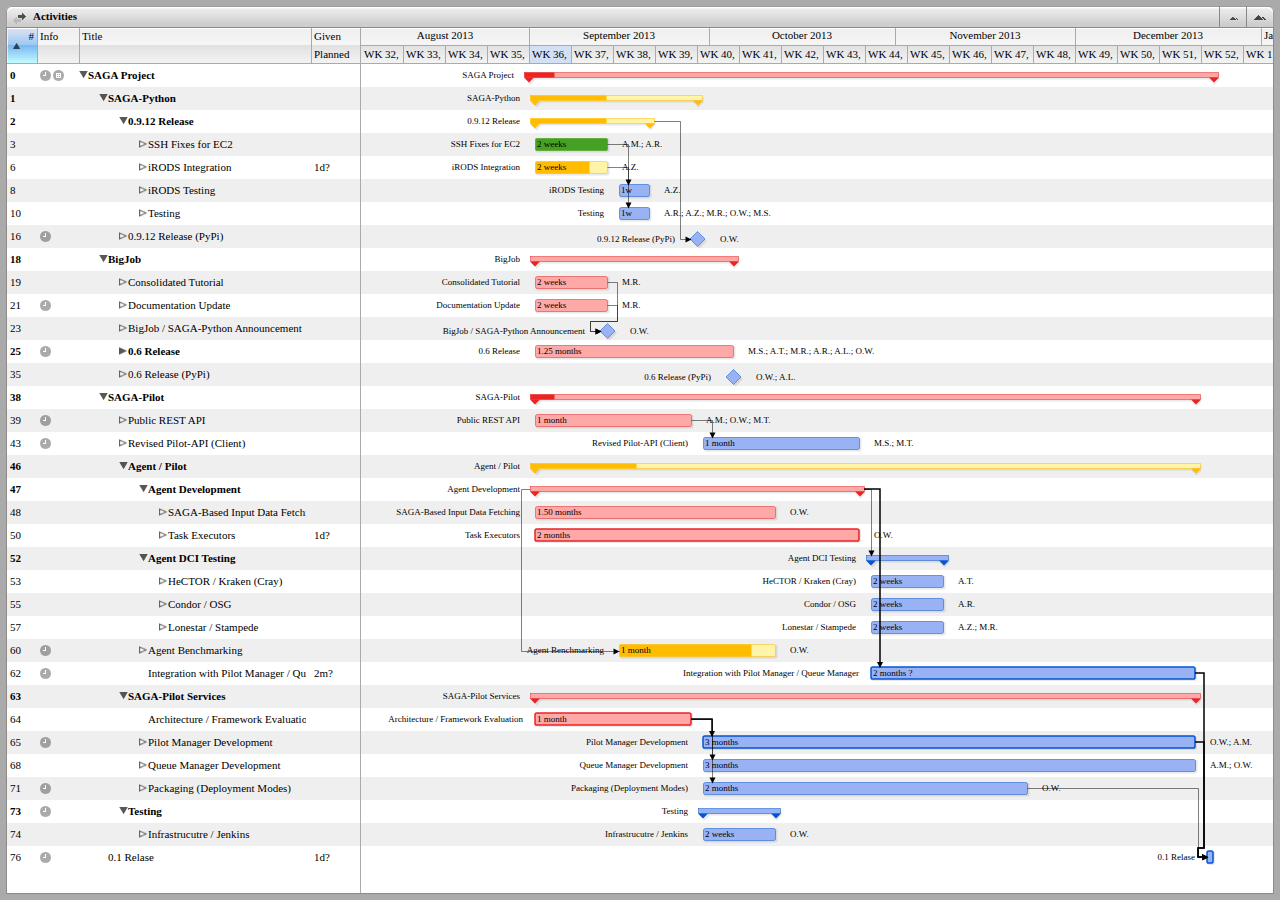
==== commit fa4f7373: "updated GANTT" ====
--- a/planning/index.html
+++ b/planning/index.html
@@ -45,7 +45,7 @@
 		
 	
 			
-		<script type="text/javascript">context= new MEManagedObjectContext('E71C9944-0E6E-4062-87CB-3B653CB0ABEF','/wo/bSQ6kxUQvRpFv5b6ouee4iBs36L/0.21.0.1');context.setObjectModelString('{Role:{className:"MERole",properties:{title:{type:"string"},resources:{type:"many",deleteRule:"nullify",destinationEntity:"Resource",inverse:"role"},displayOrder:{type:"integer32"},project:{type:"one",deleteRule:"nullify",destinationEntity:"Project",inverse:"roles"}}},Workspace:{className:"MEWorkspace",properties:{title:{type:"string"},singleSettingPart:{type:"string"},singleSettingView:{type:"string"},project:{type:"one",deleteRule:"nullify",destinationEntity:"Project",inverse:"workspaces"}}},ProjectLink:{className:"MEProjectLink",superentity:"Activity",properties:{targetProject:{type:"one",deleteRule:"nullify",destinationEntity:"Project",inverse:"projectLink"},containingProject:{type:"one",deleteRule:"nullify",destinationEntity:"Project",inverse:"projectLinks"}}},Activity:{className:"MEActivity",properties:{maximumLevelInConflicts:{type:"integer32"},parentActivity:{type:"one",deleteRule:"nullify",destinationEntity:"Activity",inverse:"subActivities"},previousActivitiesOrderString:{type:"string"},assignedResourcesString:{type:"string"},previousActivityRelationships:{type:"many",deleteRule:"cascade",destinationEntity:"ActivityRelationship",inverse:"nextActivity"},plannedEndDate:{type:"date"},combinedActualCompletion:{type:"double"},styleConditionMask:{type:"integer32"},plannedStartDate:{type:"date"},expectedDuration:{className:"MEDuration",type:"undefined"},mayBeManagedByCurrentUser:{type:"bool"},expectedEndDate:{type:"date"},infoIconsIndices:{className:"InfoIconsIndices",type:"undefined"},isMilestone:{type:"bool"},nextActivityRelationships:{type:"many",deleteRule:"cascade",destinationEntity:"ActivityRelationship",inverse:"previousActivity"},assignedResourcesShortString:{type:"string"},flatOrder:{type:"integer32"},resourceRequestingBudget:{type:"one",deleteRule:"nullify",destinationEntity:"Resource",inverse:"activitiesRequestingBudgetFor"},masterResource:{type:"one",deleteRule:"nullify",destinationEntity:"MasterResource",inverse:"assignments"},actualCompleteThroughDate:{type:"date"},givenPlannedWork:{className:"MEDuration",type:"undefined"},title:{type:"string"},isCollapsed:{type:"bool"},flagStatus:{type:"integer16"},subActivities:{type:"many",deleteRule:"cascade",destinationEntity:"Activity",inverse:"parentActivity"},expectedStartDate:{type:"date"},hasConflicts:{type:"bool"},givenFlagStatus:{type:"integer16"}}},Resource:{className:"MEResource",properties:{initials:{type:"string"},overtimeRate:{className:"MERate",type:"undefined"},materialUnit:{type:"string"},title:{type:"string"},type:{type:"integer16"},standardRate:{className:"MERate",type:"undefined"},givenFlagStatus:{type:"integer16"},groups:{type:"many",deleteRule:"nullify",destinationEntity:"ResourceGroup",inverse:"resources"},email:{type:"string"},role:{type:"one",deleteRule:"nullify",destinationEntity:"Role",inverse:"resources"},project:{type:"one",deleteRule:"nullify",destinationEntity:"Project",inverse:"resources"},costPerAssignment:{type:"double"},flagStatus:{type:"integer16"},activitiesRequestingBudgetFor:{type:"many",deleteRule:"nullify",destinationEntity:"Activity",inverse:"resourceRequestingBudget"},elementsCost:{type:"double"},masterResource:{type:"one",deleteRule:"nullify",destinationEntity:"MasterResource",inverse:"resources"},activitiesApprovingBudgetFor:{type:"many",deleteRule:"nullify",destinationEntity:"Activity",inverse:"resourceApprovingBudget"}}},ActivityRelationship:{className:"MEActivityRelationship",properties:{nextActivity:{type:"one",deleteRule:"nullify",destinationEntity:"Activity",inverse:"previousActivityRelationships"},isCritical:{type:"bool"},previousActivity:{type:"one",deleteRule:"nullify",destinationEntity:"Activity",inverse:"nextActivityRelationships"},kind:{type:"integer16",optional:false},isExpectedCritical:{type:"bool"}}},Project:{className:"MEProject",superentity:"Activity",properties:{globalWorkspaces:{type:"many",deleteRule:"nullify",readonly:true,inverse:"project"},roles:{type:"many",deleteRule:"cascade",destinationEntity:"Role",inverse:"project"},resourceGroups:{type:"many",deleteRule:"cascade",destinationEntity:"ResourceGroup",inverse:"project"},bundledWorkspaces:{type:"many",deleteRule:"nullify",readonly:true,inverse:"project"},sortedWorkspaces:{type:"many",deleteRule:"nullify",readonly:true,inverse:"project"},resources:{type:"many",deleteRule:"cascade",destinationEntity:"Resource",inverse:"project"},projectLink:{type:"one",deleteRule:"nullify",destinationEntity:"ProjectLink",inverse:"targetProject"},workspaces:{type:"many",deleteRule:"cascade",destinationEntity:"Workspace",inverse:"project"},masterResources:{type:"many",deleteRule:"cascade",destinationEntity:"MasterResource",inverse:"project"},statusDate:{type:"date"}}},Assignment:{className:"MEAssignment",superentity:"Activity",properties:{}},MasterResource:{className:"MEMasterResource",properties:{plannedEndDate:{type:"date"},isCollapsed:{type:"bool"},expectedEndDate:{type:"date"},expectedStartDate:{type:"date"},cumulationRowHeight:{type:"integer32"},resources:{type:"many",deleteRule:"nullify",destinationEntity:"Resource",inverse:"masterResource"},plannedStartDate:{type:"date"},project:{type:"one",deleteRule:"nullify",destinationEntity:"Project",inverse:"masterResources"},assignments:{type:"many",deleteRule:"nullify",destinationEntity:"Activity",inverse:"masterResource"},automaticFlagStatus:{type:"integer16"},title:{type:"string"}}},ResourceGroup:{className:"MEResourceGroup",properties:{resources:{type:"many",deleteRule:"nullify",destinationEntity:"Resource",inverse:"groups"},project:{type:"one",deleteRule:"nullify",destinationEntity:"Project",inverse:"resourceGroups"},title:{type:"string"}}}}');var initialObjects='[{maximumLevelInConflicts:0,parentActivity:"CA8DEFF1-64E4-46AC-9605-B35D88BBFDF7/Project/p6",previousActivitiesOrderString:null,assignedResourcesString:"Mark Santcroos; Ashley Zebrowski; Melissa Romanus; Anjani Ragothaman; Ole Weidner; Andre Merzky",previousActivityRelationships:[],plannedEndDate:1379696400,combinedActualCompletion:0.3274509001345833,styleConditionMask:135282709,plannedStartDate:1378108800,expectedDuration:{u:4,a:3.000000,f:0,e:0},mayBeManagedByCurrentUser:1,uri:"CA8DEFF1-64E4-46AC-9605-B35D88BBFDF7/Activity/p5",expectedEndDate:1379696400,infoIconsIndices:[],isMilestone:0,nextActivityRelationships:[],assignedResourcesShortString:"M.S.; A.Z.; M.R.; A.R.; O.W.; A.M.",flatOrder:1,resourceRequestingBudget:null,masterResource:null,actualCompleteThroughDate:1378917000,givenPlannedWork:null,title:"SAGA-Python",isCollapsed:0,flagStatus:2,subActivities:["CA8DEFF1-64E4-46AC-9605-B35D88BBFDF7/Activity/p4","CA8DEFF1-64E4-46AC-9605-B35D88BBFDF7/Activity/p30"],expectedStartDate:1378108800,hasConflicts:0,givenFlagStatus:4},{maximumLevelInConflicts:0,parentActivity:"CA8DEFF1-64E4-46AC-9605-B35D88BBFDF7/Activity/p4",previousActivitiesOrderString:null,assignedResourcesString:null,previousActivityRelationships:[],plannedEndDate:1379696400,combinedActualCompletion:0,styleConditionMask:1118321,plannedStartDate:1379696400,expectedDuration:{u:2,a:0.000000,f:0,e:0},mayBeManagedByCurrentUser:1,uri:"CA8DEFF1-64E4-46AC-9605-B35D88BBFDF7/Assignment/p43",expectedEndDate:1379696400,infoIconsIndices:[],isMilestone:1,nextActivityRelationships:[],assignedResourcesShortString:null,flatOrder:17,resourceRequestingBudget:null,masterResource:"133B861C-CA74-418D-BE6F-F85B1EFA44E0/MasterResource/p12",actualCompleteThroughDate:null,givenPlannedWork:null,title:"Ole Weidner",isCollapsed:0,flagStatus:0,subActivities:[],expectedStartDate:1379696400,hasConflicts:0,givenFlagStatus:4},{maximumLevelInConflicts:0,parentActivity:"CA8DEFF1-64E4-46AC-9605-B35D88BBFDF7/Activity/p41",previousActivitiesOrderString:null,assignedResourcesString:"Anjani Ragothaman",previousActivityRelationships:[],plannedEndDate:1383930000,combinedActualCompletion:0,styleConditionMask:68169969,plannedStartDate:1382947200,expectedDuration:{u:4,a:2.000000,f:0,e:0},mayBeManagedByCurrentUser:1,uri:"CA8DEFF1-64E4-46AC-9605-B35D88BBFDF7/Activity/p56",expectedEndDate:1383930000,infoIconsIndices:[],isMilestone:0,nextActivityRelationships:[],assignedResourcesShortString:"A.R.",flatOrder:55,resourceRequestingBudget:null,masterResource:null,actualCompleteThroughDate:null,givenPlannedWork:null,title:"Condor / OSG",isCollapsed:1,flagStatus:0,subActivities:["CA8DEFF1-64E4-46AC-9605-B35D88BBFDF7/Assignment/p63"],expectedStartDate:1382947200,hasConflicts:0,givenFlagStatus:4},{initials:"A.R.",overtimeRate:{a:0.000000,d:2 },materialUnit:null,uri:"CA8DEFF1-64E4-46AC-9605-B35D88BBFDF7/Resource/p5",type:0,standardRate:{a:0.000000,d:2 },givenFlagStatus:4,title:"Anjani Ragothaman",email:null,costPerAssignment:0,role:null,project:"CA8DEFF1-64E4-46AC-9605-B35D88BBFDF7/Project/p6",groups:[],flagStatus:1,activitiesRequestingBudgetFor:[],elementsCost:null,masterResource:"133B861C-CA74-418D-BE6F-F85B1EFA44E0/MasterResource/p21",activitiesApprovingBudgetFor:[]},{maximumLevelInConflicts:0,parentActivity:"CA8DEFF1-64E4-46AC-9605-B35D88BBFDF7/Activity/p30",previousActivitiesOrderString:"6",assignedResourcesString:"Ashley Zebrowski",previousActivityRelationships:["CA8DEFF1-64E4-46AC-9605-B35D88BBFDF7/ActivityRelationship/p7"],plannedEndDate:1379696400,combinedActualCompletion:0,styleConditionMask:68169841,plannedStartDate:1379318400,expectedDuration:{u:4,a:1.000000,f:0,e:0},mayBeManagedByCurrentUser:1,uri:"CA8DEFF1-64E4-46AC-9605-B35D88BBFDF7/Activity/p36",expectedEndDate:1379696400,infoIconsIndices:[],isMilestone:0,nextActivityRelationships:[],assignedResourcesShortString:"A.Z.",flatOrder:8,resourceRequestingBudget:null,masterResource:null,actualCompleteThroughDate:null,givenPlannedWork:null,title:"iRODS Testing",isCollapsed:1,flagStatus:0,subActivities:["CA8DEFF1-64E4-46AC-9605-B35D88BBFDF7/Assignment/p47"],expectedStartDate:1379318400,hasConflicts:0,givenFlagStatus:4},{maximumLevelInConflicts:0,parentActivity:"CA8DEFF1-64E4-46AC-9605-B35D88BBFDF7/Activity/p7",previousActivitiesOrderString:null,assignedResourcesString:null,previousActivityRelationships:[],plannedEndDate:1379091600,combinedActualCompletion:0,styleConditionMask:1118329,plannedStartDate:1378108800,expectedDuration:{u:4,a:2.000000,f:0,e:0},mayBeManagedByCurrentUser:1,uri:"CA8DEFF1-64E4-46AC-9605-B35D88BBFDF7/Assignment/p12",expectedEndDate:1379091600,infoIconsIndices:[],isMilestone:0,nextActivityRelationships:[],assignedResourcesShortString:null,flatOrder:22,resourceRequestingBudget:null,masterResource:"133B861C-CA74-418D-BE6F-F85B1EFA44E0/MasterResource/p9",actualCompleteThroughDate:null,givenPlannedWork:{u:20,a:1.000000,f:0,e:0},title:"Melissa Romanus",isCollapsed:0,flagStatus:3,subActivities:[],expectedStartDate:1378108800,hasConflicts:0,givenFlagStatus:4},{title:"Marketing",displayOrder:7,resources:[],uri:"CA8DEFF1-64E4-46AC-9605-B35D88BBFDF7/Role/p12",project:"CA8DEFF1-64E4-46AC-9605-B35D88BBFDF7/Project/p6"},{maximumLevelInConflicts:0,parentActivity:"CA8DEFF1-64E4-46AC-9605-B35D88BBFDF7/Activity/p34",previousActivitiesOrderString:null,assignedResourcesString:null,previousActivityRelationships:[],plannedEndDate:1379696400,combinedActualCompletion:0,styleConditionMask:1118449,plannedStartDate:1379318400,expectedDuration:{u:4,a:1.000000,f:0,e:0},mayBeManagedByCurrentUser:1,uri:"CA8DEFF1-64E4-46AC-9605-B35D88BBFDF7/Assignment/p52",expectedEndDate:1379696400,infoIconsIndices:[],isMilestone:0,nextActivityRelationships:[],assignedResourcesShortString:null,flatOrder:15,resourceRequestingBudget:null,masterResource:"133B861C-CA74-418D-BE6F-F85B1EFA44E0/MasterResource/p15",actualCompleteThroughDate:null,givenPlannedWork:{u:20,a:0.200000,f:0,e:0},title:"Mark Santcroos",isCollapsed:0,flagStatus:0,subActivities:[],expectedStartDate:1379318400,hasConflicts:0,givenFlagStatus:4},{maximumLevelInConflicts:0,parentActivity:"CA8DEFF1-64E4-46AC-9605-B35D88BBFDF7/Activity/p16",previousActivitiesOrderString:null,assignedResourcesString:null,previousActivityRelationships:[],plannedEndDate:1380906000,combinedActualCompletion:0,styleConditionMask:1118449,plannedStartDate:1380528000,expectedDuration:{u:4,a:1.000000,f:0,e:0},mayBeManagedByCurrentUser:1,uri:"CA8DEFF1-64E4-46AC-9605-B35D88BBFDF7/Assignment/p26",expectedEndDate:1380906000,infoIconsIndices:[],isMilestone:0,nextActivityRelationships:[],assignedResourcesShortString:null,flatOrder:30,resourceRequestingBudget:null,masterResource:"133B861C-CA74-418D-BE6F-F85B1EFA44E0/MasterResource/p9",actualCompleteThroughDate:null,givenPlannedWork:{u:20,a:0.200000,f:0,e:0},title:"Melissa Romanus",isCollapsed:0,flagStatus:0,subActivities:[],expectedStartDate:1380528000,hasConflicts:0,givenFlagStatus:4},{maximumLevelInConflicts:0,parentActivity:"CA8DEFF1-64E4-46AC-9605-B35D88BBFDF7/Activity/p16",previousActivitiesOrderString:null,assignedResourcesString:null,previousActivityRelationships:[],plannedEndDate:1380906000,combinedActualCompletion:0,styleConditionMask:1118449,plannedStartDate:1380528000,expectedDuration:{u:4,a:1.000000,f:0,e:0},mayBeManagedByCurrentUser:1,uri:"CA8DEFF1-64E4-46AC-9605-B35D88BBFDF7/Assignment/p45",expectedEndDate:1380906000,infoIconsIndices:[],isMilestone:0,nextActivityRelationships:[],assignedResourcesShortString:null,flatOrder:34,resourceRequestingBudget:null,masterResource:"133B861C-CA74-418D-BE6F-F85B1EFA44E0/MasterResource/p15",actualCompleteThroughDate:null,givenPlannedWork:{u:20,a:0.200000,f:0,e:0},title:"Mark Santcroos",isCollapsed:0,flagStatus:0,subActivities:[],expectedStartDate:1380528000,hasConflicts:0,givenFlagStatus:4},{title:"Team-Member",displayOrder:10,resources:[],uri:"CA8DEFF1-64E4-46AC-9605-B35D88BBFDF7/Role/p8",project:"CA8DEFF1-64E4-46AC-9605-B35D88BBFDF7/Project/p6"},{maximumLevelInConflicts:0,parentActivity:"CA8DEFF1-64E4-46AC-9605-B35D88BBFDF7/Activity/p3",previousActivitiesOrderString:null,assignedResourcesString:"Melissa Romanus",previousActivityRelationships:[],plannedEndDate:1379091600,combinedActualCompletion:0,styleConditionMask:68169785,plannedStartDate:1378108800,expectedDuration:{u:4,a:2.000000,f:0,e:0},mayBeManagedByCurrentUser:1,uri:"CA8DEFF1-64E4-46AC-9605-B35D88BBFDF7/Activity/p13",expectedEndDate:1379091600,infoIconsIndices:[],isMilestone:0,nextActivityRelationships:["CA8DEFF1-64E4-46AC-9605-B35D88BBFDF7/ActivityRelationship/p5"],assignedResourcesShortString:"M.R.",flatOrder:19,resourceRequestingBudget:null,masterResource:null,actualCompleteThroughDate:null,givenPlannedWork:null,title:"Consolidated Tutorial",isCollapsed:1,flagStatus:3,subActivities:["CA8DEFF1-64E4-46AC-9605-B35D88BBFDF7/Assignment/p24"],expectedStartDate:1378108800,hasConflicts:0,givenFlagStatus:4},{title:"Stakeholder",displayOrder:1,resources:[],uri:"CA8DEFF1-64E4-46AC-9605-B35D88BBFDF7/Role/p2",project:"CA8DEFF1-64E4-46AC-9605-B35D88BBFDF7/Project/p6"},{maximumLevelInConflicts:0,parentActivity:"CA8DEFF1-64E4-46AC-9605-B35D88BBFDF7/Activity/p38",previousActivitiesOrderString:null,assignedResourcesString:"",previousActivityRelationships:[],plannedEndDate:1380301200,combinedActualCompletion:0,styleConditionMask:9441401,plannedStartDate:1378108800,expectedDuration:{u:6,a:1.000000,f:0,e:0},mayBeManagedByCurrentUser:1,uri:"CA8DEFF1-64E4-46AC-9605-B35D88BBFDF7/Activity/p54",expectedEndDate:1380301200,infoIconsIndices:[],isMilestone:0,nextActivityRelationships:["CA8DEFF1-64E4-46AC-9605-B35D88BBFDF7/ActivityRelationship/p19","CA8DEFF1-64E4-46AC-9605-B35D88BBFDF7/ActivityRelationship/p18","CA8DEFF1-64E4-46AC-9605-B35D88BBFDF7/ActivityRelationship/p20"],assignedResourcesShortString:"",flatOrder:64,resourceRequestingBudget:null,masterResource:"133B861C-CA74-418D-BE6F-F85B1EFA44E0/MasterResource/p8",actualCompleteThroughDate:null,givenPlannedWork:null,title:"Architecture / Framework Evaluation",isCollapsed:0,flagStatus:3,subActivities:[],expectedStartDate:1378108800,hasConflicts:0,givenFlagStatus:4},{maximumLevelInConflicts:0,parentActivity:"CA8DEFF1-64E4-46AC-9605-B35D88BBFDF7/Activity/p2",previousActivitiesOrderString:null,assignedResourcesString:"Ole Weidner",previousActivityRelationships:[],plannedEndDate:1381510800,combinedActualCompletion:0,styleConditionMask:135282737,plannedStartDate:1380528000,expectedDuration:{u:4,a:2.000000,f:0,e:0},mayBeManagedByCurrentUser:1,uri:"CA8DEFF1-64E4-46AC-9605-B35D88BBFDF7/Activity/p66",expectedEndDate:1381510800,infoIconsIndices:[2],isMilestone:0,nextActivityRelationships:[],assignedResourcesShortString:"O.W.",flatOrder:73,resourceRequestingBudget:null,masterResource:null,actualCompleteThroughDate:null,givenPlannedWork:null,title:"Testing",isCollapsed:0,flagStatus:0,subActivities:["CA8DEFF1-64E4-46AC-9605-B35D88BBFDF7/Activity/p70"],expectedStartDate:1380528000,hasConflicts:0,givenFlagStatus:4},{maximumLevelInConflicts:0,parentActivity:"CA8DEFF1-64E4-46AC-9605-B35D88BBFDF7/Activity/p10",previousActivitiesOrderString:null,assignedResourcesString:null,previousActivityRelationships:[],plannedEndDate:1379091600,combinedActualCompletion:0.8,styleConditionMask:1118453,plannedStartDate:1378108800,expectedDuration:{u:4,a:2.000000,f:0,e:0},mayBeManagedByCurrentUser:1,uri:"CA8DEFF1-64E4-46AC-9605-B35D88BBFDF7/Assignment/p31",expectedEndDate:1379091600,infoIconsIndices:[],isMilestone:0,nextActivityRelationships:[],assignedResourcesShortString:null,flatOrder:5,resourceRequestingBudget:null,masterResource:"133B861C-CA74-418D-BE6F-F85B1EFA44E0/MasterResource/p21",actualCompleteThroughDate:1378918800,givenPlannedWork:{u:20,a:0.500000,f:0,e:0},title:"Anjani Ragothaman",isCollapsed:0,flagStatus:2,subActivities:[],expectedStartDate:1378108800,hasConflicts:0,givenFlagStatus:4},{maximumLevelInConflicts:0,parentActivity:"CA8DEFF1-64E4-46AC-9605-B35D88BBFDF7/Activity/p56",previousActivitiesOrderString:null,assignedResourcesString:null,previousActivityRelationships:[],plannedEndDate:1383930000,combinedActualCompletion:0,styleConditionMask:1118705,plannedStartDate:1382947200,expectedDuration:{u:4,a:2.000000,f:0,e:0},mayBeManagedByCurrentUser:1,uri:"CA8DEFF1-64E4-46AC-9605-B35D88BBFDF7/Assignment/p63",expectedEndDate:1383930000,infoIconsIndices:[],isMilestone:0,nextActivityRelationships:[],assignedResourcesShortString:null,flatOrder:56,resourceRequestingBudget:null,masterResource:"133B861C-CA74-418D-BE6F-F85B1EFA44E0/MasterResource/p21",actualCompleteThroughDate:null,givenPlannedWork:{u:20,a:1.000000,f:0,e:0},title:"Anjani Ragothaman",isCollapsed:0,flagStatus:0,subActivities:[],expectedStartDate:1382947200,hasConflicts:0,givenFlagStatus:4},{nextActivity:"CA8DEFF1-64E4-46AC-9605-B35D88BBFDF7/Activity/p4",previousActivity:"CA8DEFF1-64E4-46AC-9605-B35D88BBFDF7/Activity/p30",isCritical:0,isExpectedCritical:0,uri:"CA8DEFF1-64E4-46AC-9605-B35D88BBFDF7/ActivityRelationship/p9",kind:0},{expectedStartDate:1378108800,cumulationRowHeight:18,title:"Ole Weidner",uri:"133B861C-CA74-418D-BE6F-F85B1EFA44E0/MasterResource/p12",expectedEndDate:1387558800,resources:["CA8DEFF1-64E4-46AC-9605-B35D88BBFDF7/Resource/p6"],plannedStartDate:1378108800,isCollapsed:1,project:"CA8DEFF1-64E4-46AC-9605-B35D88BBFDF7/Project/p6",plannedEndDate:1387558800,assignments:["CA8DEFF1-64E4-46AC-9605-B35D88BBFDF7/Assignment/p23","CA8DEFF1-64E4-46AC-9605-B35D88BBFDF7/Assignment/p17","CA8DEFF1-64E4-46AC-9605-B35D88BBFDF7/Assignment/p18","CA8DEFF1-64E4-46AC-9605-B35D88BBFDF7/Assignment/p77","CA8DEFF1-64E4-46AC-9605-B35D88BBFDF7/Assignment/p60","CA8DEFF1-64E4-46AC-9605-B35D88BBFDF7/Assignment/p71","CA8DEFF1-64E4-46AC-9605-B35D88BBFDF7/Assignment/p72","CA8DEFF1-64E4-46AC-9605-B35D88BBFDF7/Assignment/p43","CA8DEFF1-64E4-46AC-9605-B35D88BBFDF7/Assignment/p20","CA8DEFF1-64E4-46AC-9605-B35D88BBFDF7/Assignment/p50","CA8DEFF1-64E4-46AC-9605-B35D88BBFDF7/Assignment/p74","CA8DEFF1-64E4-46AC-9605-B35D88BBFDF7/Assignment/p51","CA8DEFF1-64E4-46AC-9605-B35D88BBFDF7/Assignment/p81","CA8DEFF1-64E4-46AC-9605-B35D88BBFDF7/Assignment/p80"],automaticFlagStatus:3},{maximumLevelInConflicts:0,parentActivity:"CA8DEFF1-64E4-46AC-9605-B35D88BBFDF7/Activity/p37",previousActivitiesOrderString:null,assignedResourcesString:"Ole Weidner",previousActivityRelationships:[],plannedEndDate:1382720400,combinedActualCompletion:0,styleConditionMask:143671417,plannedStartDate:1378108800,expectedDuration:{u:6,a:2.000000,f:0,e:0},mayBeManagedByCurrentUser:1,uri:"CA8DEFF1-64E4-46AC-9605-B35D88BBFDF7/Activity/p39",expectedEndDate:1382720400,infoIconsIndices:[],isMilestone:0,nextActivityRelationships:["CA8DEFF1-64E4-46AC-9605-B35D88BBFDF7/ActivityRelationship/p13","CA8DEFF1-64E4-46AC-9605-B35D88BBFDF7/ActivityRelationship/p15","CA8DEFF1-64E4-46AC-9605-B35D88BBFDF7/ActivityRelationship/p8"],assignedResourcesShortString:"O.W.",flatOrder:47,resourceRequestingBudget:null,masterResource:null,actualCompleteThroughDate:null,givenPlannedWork:null,title:"Agent Development ",isCollapsed:0,flagStatus:3,subActivities:["CA8DEFF1-64E4-46AC-9605-B35D88BBFDF7/Activity/p78","CA8DEFF1-64E4-46AC-9605-B35D88BBFDF7/Activity/p79"],expectedStartDate:1378108800,hasConflicts:0,givenFlagStatus:4},{initials:"M.R.",overtimeRate:{a:0.000000,d:2 },materialUnit:null,uri:"CA8DEFF1-64E4-46AC-9605-B35D88BBFDF7/Resource/p1",type:0,standardRate:{a:0.000000,d:2 },givenFlagStatus:4,title:"Melissa Romanus",email:null,costPerAssignment:0,role:null,project:"CA8DEFF1-64E4-46AC-9605-B35D88BBFDF7/Project/p6",groups:[],flagStatus:3,activitiesRequestingBudgetFor:[],elementsCost:null,masterResource:"133B861C-CA74-418D-BE6F-F85B1EFA44E0/MasterResource/p9",activitiesApprovingBudgetFor:[]},{maximumLevelInConflicts:0,parentActivity:"CA8DEFF1-64E4-46AC-9605-B35D88BBFDF7/Activity/p10",previousActivitiesOrderString:null,assignedResourcesString:null,previousActivityRelationships:[],plannedEndDate:1379091600,combinedActualCompletion:0.8,styleConditionMask:1118453,plannedStartDate:1378108800,expectedDuration:{u:4,a:2.000000,f:0,e:0},mayBeManagedByCurrentUser:1,uri:"CA8DEFF1-64E4-46AC-9605-B35D88BBFDF7/Assignment/p32",expectedEndDate:1379091600,infoIconsIndices:[],isMilestone:0,nextActivityRelationships:[],assignedResourcesShortString:null,flatOrder:4,resourceRequestingBudget:null,masterResource:"133B861C-CA74-418D-BE6F-F85B1EFA44E0/MasterResource/p4",actualCompleteThroughDate:1378918800,givenPlannedWork:{u:20,a:0.500000,f:0,e:0},title:"Andre Merzky",isCollapsed:0,flagStatus:2,subActivities:[],expectedStartDate:1378108800,hasConflicts:0,givenFlagStatus:4},{maximumLevelInConflicts:0,parentActivity:"CA8DEFF1-64E4-46AC-9605-B35D88BBFDF7/Activity/p35",previousActivitiesOrderString:null,assignedResourcesString:null,previousActivityRelationships:[],plannedEndDate:1380301200,combinedActualCompletion:0,styleConditionMask:1118329,plannedStartDate:1378108800,expectedDuration:{u:6,a:1.000000,f:0,e:0},mayBeManagedByCurrentUser:1,uri:"CA8DEFF1-64E4-46AC-9605-B35D88BBFDF7/Assignment/p64",expectedEndDate:1380301200,infoIconsIndices:[],isMilestone:0,nextActivityRelationships:[],assignedResourcesShortString:null,flatOrder:42,resourceRequestingBudget:null,masterResource:"133B861C-CA74-418D-BE6F-F85B1EFA44E0/MasterResource/p11",actualCompleteThroughDate:null,givenPlannedWork:{u:20,a:0.333333,f:0,e:0},title:"Matteo Turilli",isCollapsed:0,flagStatus:3,subActivities:[],expectedStartDate:1378108800,hasConflicts:0,givenFlagStatus:4},{maximumLevelInConflicts:0,parentActivity:"CA8DEFF1-64E4-46AC-9605-B35D88BBFDF7/Activity/p42",previousActivitiesOrderString:null,assignedResourcesString:null,previousActivityRelationships:[],plannedEndDate:1382720400,combinedActualCompletion:0,styleConditionMask:1118321,plannedStartDate:1380528000,expectedDuration:{u:6,a:1.000000,f:0,e:0},mayBeManagedByCurrentUser:1,uri:"CA8DEFF1-64E4-46AC-9605-B35D88BBFDF7/Assignment/p61",expectedEndDate:1382720400,infoIconsIndices:[],isMilestone:0,nextActivityRelationships:[],assignedResourcesShortString:null,flatOrder:45,resourceRequestingBudget:null,masterResource:"133B861C-CA74-418D-BE6F-F85B1EFA44E0/MasterResource/p11",actualCompleteThroughDate:null,givenPlannedWork:{u:20,a:0.500000,f:0,e:0},title:"Matteo Turilli",isCollapsed:0,flagStatus:0,subActivities:[],expectedStartDate:1380528000,hasConflicts:0,givenFlagStatus:4},{expectedStartDate:1378108800,cumulationRowHeight:18,title:"Anjani Ragothaman",uri:"133B861C-CA74-418D-BE6F-F85B1EFA44E0/MasterResource/p21",expectedEndDate:1383930000,resources:["CA8DEFF1-64E4-46AC-9605-B35D88BBFDF7/Resource/p5"],plannedStartDate:1378108800,isCollapsed:1,project:"CA8DEFF1-64E4-46AC-9605-B35D88BBFDF7/Project/p6",plannedEndDate:1383930000,assignments:["CA8DEFF1-64E4-46AC-9605-B35D88BBFDF7/Assignment/p46","CA8DEFF1-64E4-46AC-9605-B35D88BBFDF7/Assignment/p31","CA8DEFF1-64E4-46AC-9605-B35D88BBFDF7/Assignment/p63","CA8DEFF1-64E4-46AC-9605-B35D88BBFDF7/Assignment/p27"],automaticFlagStatus:1},{maximumLevelInConflicts:0,parentActivity:"CA8DEFF1-64E4-46AC-9605-B35D88BBFDF7/Activity/p30",previousActivitiesOrderString:null,assignedResourcesString:"Andre Merzky; Anjani Ragothaman",previousActivityRelationships:[],plannedEndDate:1379091600,combinedActualCompletion:0.8,styleConditionMask:68169845,plannedStartDate:1378108800,expectedDuration:{u:4,a:2.000000,f:0,e:0},mayBeManagedByCurrentUser:1,uri:"CA8DEFF1-64E4-46AC-9605-B35D88BBFDF7/Activity/p10",expectedEndDate:1379091600,infoIconsIndices:[],isMilestone:0,nextActivityRelationships:["CA8DEFF1-64E4-46AC-9605-B35D88BBFDF7/ActivityRelationship/p10"],assignedResourcesShortString:"A.M.; A.R.",flatOrder:3,resourceRequestingBudget:null,masterResource:null,actualCompleteThroughDate:1378972800,givenPlannedWork:null,title:"SSH Fixes for EC2",isCollapsed:1,flagStatus:2,subActivities:["CA8DEFF1-64E4-46AC-9605-B35D88BBFDF7/Assignment/p32","CA8DEFF1-64E4-46AC-9605-B35D88BBFDF7/Assignment/p31"],expectedStartDate:1378108800,hasConflicts:0,givenFlagStatus:4},{maximumLevelInConflicts:0,parentActivity:"CA8DEFF1-64E4-46AC-9605-B35D88BBFDF7/Activity/p38",previousActivitiesOrderString:"64",assignedResourcesString:"Ole Weidner; Andre Merzky",previousActivityRelationships:["CA8DEFF1-64E4-46AC-9605-B35D88BBFDF7/ActivityRelationship/p20"],plannedEndDate:1387558800,combinedActualCompletion:0,styleConditionMask:76558449,plannedStartDate:1380528000,expectedDuration:{u:6,a:3.000000,f:0,e:0},mayBeManagedByCurrentUser:1,uri:"CA8DEFF1-64E4-46AC-9605-B35D88BBFDF7/Activity/p68",expectedEndDate:1387558800,infoIconsIndices:[2],isMilestone:0,nextActivityRelationships:["CA8DEFF1-64E4-46AC-9605-B35D88BBFDF7/ActivityRelationship/p17"],assignedResourcesShortString:"O.W.; A.M.",flatOrder:65,resourceRequestingBudget:null,masterResource:null,actualCompleteThroughDate:null,givenPlannedWork:null,title:"Pilot Manager Development ",isCollapsed:1,flagStatus:0,subActivities:["CA8DEFF1-64E4-46AC-9605-B35D88BBFDF7/Assignment/p71","CA8DEFF1-64E4-46AC-9605-B35D88BBFDF7/Assignment/p73"],expectedStartDate:1380528000,hasConflicts:0,givenFlagStatus:4},{expectedStartDate:1378108800,cumulationRowHeight:18,title:"Andre Merzky",uri:"133B861C-CA74-418D-BE6F-F85B1EFA44E0/MasterResource/p4",expectedEndDate:1387558800,resources:["CA8DEFF1-64E4-46AC-9605-B35D88BBFDF7/Resource/p2"],plannedStartDate:1378108800,isCollapsed:1,project:"CA8DEFF1-64E4-46AC-9605-B35D88BBFDF7/Project/p6",plannedEndDate:1387558800,assignments:["CA8DEFF1-64E4-46AC-9605-B35D88BBFDF7/Assignment/p76","CA8DEFF1-64E4-46AC-9605-B35D88BBFDF7/Assignment/p73","CA8DEFF1-64E4-46AC-9605-B35D88BBFDF7/Assignment/p53","CA8DEFF1-64E4-46AC-9605-B35D88BBFDF7/Assignment/p32"],automaticFlagStatus:3},{maximumLevelInConflicts:0,parentActivity:"CA8DEFF1-64E4-46AC-9605-B35D88BBFDF7/Activity/p68",previousActivitiesOrderString:null,assignedResourcesString:null,previousActivityRelationships:[],plannedEndDate:1387558800,combinedActualCompletion:0,styleConditionMask:9507057,plannedStartDate:1380528000,expectedDuration:{u:6,a:3.000000,f:0,e:0},mayBeManagedByCurrentUser:1,uri:"CA8DEFF1-64E4-46AC-9605-B35D88BBFDF7/Assignment/p73",expectedEndDate:1387558800,infoIconsIndices:[],isMilestone:0,nextActivityRelationships:[],assignedResourcesShortString:null,flatOrder:67,resourceRequestingBudget:null,masterResource:"133B861C-CA74-418D-BE6F-F85B1EFA44E0/MasterResource/p4",actualCompleteThroughDate:null,givenPlannedWork:{u:20,a:0.500000,f:0,e:0},title:"Andre Merzky",isCollapsed:0,flagStatus:0,subActivities:[],expectedStartDate:1380528000,hasConflicts:0,givenFlagStatus:4},{initials:"A.L.",overtimeRate:{a:0.000000,d:2 },materialUnit:null,uri:"CA8DEFF1-64E4-46AC-9605-B35D88BBFDF7/Resource/p3",type:0,standardRate:{a:0.000000,d:2 },givenFlagStatus:4,title:"Andre Luckow",email:null,costPerAssignment:0,role:null,project:"CA8DEFF1-64E4-46AC-9605-B35D88BBFDF7/Project/p6",groups:[],flagStatus:1,activitiesRequestingBudgetFor:[],elementsCost:null,masterResource:"133B861C-CA74-418D-BE6F-F85B1EFA44E0/MasterResource/p5",activitiesApprovingBudgetFor:[]},{maximumLevelInConflicts:0,parentActivity:"CA8DEFF1-64E4-46AC-9605-B35D88BBFDF7/Activity/p55",previousActivitiesOrderString:null,assignedResourcesString:null,previousActivityRelationships:[],plannedEndDate:1383930000,combinedActualCompletion:0,styleConditionMask:1118705,plannedStartDate:1382947200,expectedDuration:{u:4,a:2.000000,f:0,e:0},mayBeManagedByCurrentUser:1,uri:"CA8DEFF1-64E4-46AC-9605-B35D88BBFDF7/Assignment/p65",expectedEndDate:1383930000,infoIconsIndices:[],isMilestone:0,nextActivityRelationships:[],assignedResourcesShortString:null,flatOrder:58,resourceRequestingBudget:null,masterResource:"133B861C-CA74-418D-BE6F-F85B1EFA44E0/MasterResource/p3",actualCompleteThroughDate:null,givenPlannedWork:{u:20,a:0.500000,f:0,e:0},title:"Ashley Zebrowski",isCollapsed:0,flagStatus:0,subActivities:[],expectedStartDate:1382947200,hasConflicts:0,givenFlagStatus:4},{maximumLevelInConflicts:0,parentActivity:"CA8DEFF1-64E4-46AC-9605-B35D88BBFDF7/Activity/p34",previousActivitiesOrderString:null,assignedResourcesString:null,previousActivityRelationships:[],plannedEndDate:1379696400,combinedActualCompletion:0,styleConditionMask:1118449,plannedStartDate:1379318400,expectedDuration:{u:4,a:1.000000,f:0,e:0},mayBeManagedByCurrentUser:1,uri:"CA8DEFF1-64E4-46AC-9605-B35D88BBFDF7/Assignment/p49",expectedEndDate:1379696400,infoIconsIndices:[],isMilestone:0,nextActivityRelationships:[],assignedResourcesShortString:null,flatOrder:12,resourceRequestingBudget:null,masterResource:"133B861C-CA74-418D-BE6F-F85B1EFA44E0/MasterResource/p3",actualCompleteThroughDate:null,givenPlannedWork:{u:20,a:0.200000,f:0,e:0},title:"Ashley Zebrowski",isCollapsed:0,flagStatus:0,subActivities:[],expectedStartDate:1379318400,hasConflicts:0,givenFlagStatus:4},{title:"Task Manager",displayOrder:4,resources:[],uri:"CA8DEFF1-64E4-46AC-9605-B35D88BBFDF7/Role/p1",project:"CA8DEFF1-64E4-46AC-9605-B35D88BBFDF7/Project/p6"},{nextActivity:"CA8DEFF1-64E4-46AC-9605-B35D88BBFDF7/Activity/p14",previousActivity:"CA8DEFF1-64E4-46AC-9605-B35D88BBFDF7/Activity/p7",isCritical:0,isExpectedCritical:0,uri:"CA8DEFF1-64E4-46AC-9605-B35D88BBFDF7/ActivityRelationship/p4",kind:0},{maximumLevelInConflicts:0,parentActivity:"CA8DEFF1-64E4-46AC-9605-B35D88BBFDF7/Activity/p34",previousActivitiesOrderString:null,assignedResourcesString:null,previousActivityRelationships:[],plannedEndDate:1379696400,combinedActualCompletion:0,styleConditionMask:1118449,plannedStartDate:1379318400,expectedDuration:{u:4,a:1.000000,f:0,e:0},mayBeManagedByCurrentUser:1,uri:"CA8DEFF1-64E4-46AC-9605-B35D88BBFDF7/Assignment/p50",expectedEndDate:1379696400,infoIconsIndices:[],isMilestone:0,nextActivityRelationships:[],assignedResourcesShortString:null,flatOrder:14,resourceRequestingBudget:null,masterResource:"133B861C-CA74-418D-BE6F-F85B1EFA44E0/MasterResource/p12",actualCompleteThroughDate:null,givenPlannedWork:{u:20,a:0.200000,f:0,e:0},title:"Ole Weidner",isCollapsed:0,flagStatus:0,subActivities:[],expectedStartDate:1379318400,hasConflicts:0,givenFlagStatus:4},{maximumLevelInConflicts:0,parentActivity:"CA8DEFF1-64E4-46AC-9605-B35D88BBFDF7/Project/p6",previousActivitiesOrderString:null,assignedResourcesString:"Mark Santcroos; Anjani Ragothaman; Melissa Romanus; Anton Treikalis; Andre Luckow; Ole Weidner",previousActivityRelationships:[],plannedEndDate:1380906000,combinedActualCompletion:0,styleConditionMask:135282713,plannedStartDate:1378108800,expectedDuration:{u:6,a:1.250000,f:0,e:0},mayBeManagedByCurrentUser:1,uri:"CA8DEFF1-64E4-46AC-9605-B35D88BBFDF7/Activity/p3",expectedEndDate:1380906000,infoIconsIndices:[],isMilestone:0,nextActivityRelationships:[],assignedResourcesShortString:"M.S.; A.R.; M.R.; A.T.; A.L.; O.W.",flatOrder:18,resourceRequestingBudget:null,masterResource:null,actualCompleteThroughDate:null,givenPlannedWork:null,title:"BigJob",isCollapsed:0,flagStatus:3,subActivities:["CA8DEFF1-64E4-46AC-9605-B35D88BBFDF7/Activity/p7","CA8DEFF1-64E4-46AC-9605-B35D88BBFDF7/Activity/p13","CA8DEFF1-64E4-46AC-9605-B35D88BBFDF7/Activity/p14","CA8DEFF1-64E4-46AC-9605-B35D88BBFDF7/Activity/p11","CA8DEFF1-64E4-46AC-9605-B35D88BBFDF7/Activity/p1"],expectedStartDate:1378108800,hasConflicts:0,givenFlagStatus:4},{maximumLevelInConflicts:0,parentActivity:"CA8DEFF1-64E4-46AC-9605-B35D88BBFDF7/Activity/p41",previousActivitiesOrderString:null,assignedResourcesString:"Anton Treikalis",previousActivityRelationships:[],plannedEndDate:1383930000,combinedActualCompletion:0,styleConditionMask:68169969,plannedStartDate:1382947200,expectedDuration:{u:4,a:2.000000,f:0,e:0},mayBeManagedByCurrentUser:1,uri:"CA8DEFF1-64E4-46AC-9605-B35D88BBFDF7/Activity/p57",expectedEndDate:1383930000,infoIconsIndices:[],isMilestone:0,nextActivityRelationships:[],assignedResourcesShortString:"A.T.",flatOrder:53,resourceRequestingBudget:null,masterResource:null,actualCompleteThroughDate:null,givenPlannedWork:null,title:"HeCTOR / Kraken (Cray)",isCollapsed:1,flagStatus:0,subActivities:["CA8DEFF1-64E4-46AC-9605-B35D88BBFDF7/Assignment/p59"],expectedStartDate:1382947200,hasConflicts:0,givenFlagStatus:4},{maximumLevelInConflicts:0,parentActivity:"CA8DEFF1-64E4-46AC-9605-B35D88BBFDF7/Activity/p75",previousActivitiesOrderString:null,assignedResourcesString:null,previousActivityRelationships:[],plannedEndDate:1387558800,combinedActualCompletion:0,styleConditionMask:1118449,plannedStartDate:1380528000,expectedDuration:{u:6,a:3.000000,f:0,e:0},mayBeManagedByCurrentUser:1,uri:"CA8DEFF1-64E4-46AC-9605-B35D88BBFDF7/Assignment/p77",expectedEndDate:1387558800,infoIconsIndices:[],isMilestone:0,nextActivityRelationships:[],assignedResourcesShortString:null,flatOrder:70,resourceRequestingBudget:null,masterResource:"133B861C-CA74-418D-BE6F-F85B1EFA44E0/MasterResource/p12",actualCompleteThroughDate:null,givenPlannedWork:{u:20,a:0.500000,f:0,e:0},title:"Ole Weidner",isCollapsed:0,flagStatus:0,subActivities:[],expectedStartDate:1380528000,hasConflicts:0,givenFlagStatus:4},{nextActivity:"CA8DEFF1-64E4-46AC-9605-B35D88BBFDF7/Activity/p16",previousActivity:"CA8DEFF1-64E4-46AC-9605-B35D88BBFDF7/Activity/p8",isCritical:0,isExpectedCritical:0,uri:"CA8DEFF1-64E4-46AC-9605-B35D88BBFDF7/ActivityRelationship/p6",kind:0},{maximumLevelInConflicts:0,parentActivity:"CA8DEFF1-64E4-46AC-9605-B35D88BBFDF7/Activity/p30",previousActivitiesOrderString:"3",assignedResourcesString:"Anjani Ragothaman; Ashley Zebrowski; Melissa Romanus; Ole Weidner; Mark Santcroos",previousActivityRelationships:["CA8DEFF1-64E4-46AC-9605-B35D88BBFDF7/ActivityRelationship/p10"],plannedEndDate:1379696400,combinedActualCompletion:0,styleConditionMask:68169841,plannedStartDate:1379318400,expectedDuration:{u:4,a:1.000000,f:0,e:0},mayBeManagedByCurrentUser:1,uri:"CA8DEFF1-64E4-46AC-9605-B35D88BBFDF7/Activity/p34",expectedEndDate:1379696400,infoIconsIndices:[],isMilestone:0,nextActivityRelationships:[],assignedResourcesShortString:"A.R.; A.Z.; M.R.; O.W.; M.S.",flatOrder:10,resourceRequestingBudget:null,masterResource:null,actualCompleteThroughDate:null,givenPlannedWork:null,title:"Testing",isCollapsed:1,flagStatus:0,subActivities:["CA8DEFF1-64E4-46AC-9605-B35D88BBFDF7/Assignment/p49","CA8DEFF1-64E4-46AC-9605-B35D88BBFDF7/Assignment/p46","CA8DEFF1-64E4-46AC-9605-B35D88BBFDF7/Assignment/p52","CA8DEFF1-64E4-46AC-9605-B35D88BBFDF7/Assignment/p44","CA8DEFF1-64E4-46AC-9605-B35D88BBFDF7/Assignment/p50"],expectedStartDate:1379318400,hasConflicts:0,givenFlagStatus:4},{maximumLevelInConflicts:0,parentActivity:"CA8DEFF1-64E4-46AC-9605-B35D88BBFDF7/Activity/p16",previousActivitiesOrderString:null,assignedResourcesString:null,previousActivityRelationships:[],plannedEndDate:1380906000,combinedActualCompletion:0,styleConditionMask:1118449,plannedStartDate:1380528000,expectedDuration:{u:4,a:1.000000,f:0,e:0},mayBeManagedByCurrentUser:1,uri:"CA8DEFF1-64E4-46AC-9605-B35D88BBFDF7/Assignment/p28",expectedEndDate:1380906000,infoIconsIndices:[],isMilestone:0,nextActivityRelationships:[],assignedResourcesShortString:null,flatOrder:32,resourceRequestingBudget:null,masterResource:"133B861C-CA74-418D-BE6F-F85B1EFA44E0/MasterResource/p18",actualCompleteThroughDate:null,givenPlannedWork:{u:20,a:0.200000,f:0,e:0},title:"Anton Treikalis",isCollapsed:0,flagStatus:0,subActivities:[],expectedStartDate:1380528000,hasConflicts:0,givenFlagStatus:4},{maximumLevelInConflicts:0,parentActivity:"CA8DEFF1-64E4-46AC-9605-B35D88BBFDF7/Activity/p11",previousActivitiesOrderString:"26",assignedResourcesString:"Melissa Romanus; Ole Weidner; Anton Treikalis; Anjani Ragothaman; Mark Santcroos",previousActivityRelationships:["CA8DEFF1-64E4-46AC-9605-B35D88BBFDF7/ActivityRelationship/p6"],plannedEndDate:1380906000,combinedActualCompletion:0,styleConditionMask:68169841,plannedStartDate:1380528000,expectedDuration:{u:4,a:1.000000,f:0,e:0},mayBeManagedByCurrentUser:1,uri:"CA8DEFF1-64E4-46AC-9605-B35D88BBFDF7/Activity/p16",expectedEndDate:1380906000,infoIconsIndices:[],isMilestone:0,nextActivityRelationships:["CA8DEFF1-64E4-46AC-9605-B35D88BBFDF7/ActivityRelationship/p3"],assignedResourcesShortString:"M.R.; O.W.; A.T.; A.R.; M.S.",flatOrder:29,resourceRequestingBudget:null,masterResource:null,actualCompleteThroughDate:null,givenPlannedWork:null,title:"Testing",isCollapsed:1,flagStatus:0,subActivities:["CA8DEFF1-64E4-46AC-9605-B35D88BBFDF7/Assignment/p45","CA8DEFF1-64E4-46AC-9605-B35D88BBFDF7/Assignment/p26","CA8DEFF1-64E4-46AC-9605-B35D88BBFDF7/Assignment/p18","CA8DEFF1-64E4-46AC-9605-B35D88BBFDF7/Assignment/p27","CA8DEFF1-64E4-46AC-9605-B35D88BBFDF7/Assignment/p28"],expectedStartDate:1380528000,hasConflicts:0,givenFlagStatus:4},{nextActivity:"CA8DEFF1-64E4-46AC-9605-B35D88BBFDF7/Activity/p75",previousActivity:"CA8DEFF1-64E4-46AC-9605-B35D88BBFDF7/Activity/p54",isCritical:0,isExpectedCritical:0,uri:"CA8DEFF1-64E4-46AC-9605-B35D88BBFDF7/ActivityRelationship/p19",kind:0},{maximumLevelInConflicts:0,parentActivity:"CA8DEFF1-64E4-46AC-9605-B35D88BBFDF7/Activity/p16",previousActivitiesOrderString:null,assignedResourcesString:null,previousActivityRelationships:[],plannedEndDate:1380906000,combinedActualCompletion:0,styleConditionMask:1118449,plannedStartDate:1380528000,expectedDuration:{u:4,a:1.000000,f:0,e:0},mayBeManagedByCurrentUser:1,uri:"CA8DEFF1-64E4-46AC-9605-B35D88BBFDF7/Assignment/p27",expectedEndDate:1380906000,infoIconsIndices:[],isMilestone:0,nextActivityRelationships:[],assignedResourcesShortString:null,flatOrder:33,resourceRequestingBudget:null,masterResource:"133B861C-CA74-418D-BE6F-F85B1EFA44E0/MasterResource/p21",actualCompleteThroughDate:null,givenPlannedWork:{u:20,a:0.200000,f:0,e:0},title:"Anjani Ragothaman",isCollapsed:0,flagStatus:0,subActivities:[],expectedStartDate:1380528000,hasConflicts:0,givenFlagStatus:4},{maximumLevelInConflicts:0,parentActivity:"CA8DEFF1-64E4-46AC-9605-B35D88BBFDF7/Activity/p34",previousActivitiesOrderString:null,assignedResourcesString:null,previousActivityRelationships:[],plannedEndDate:1379696400,combinedActualCompletion:0,styleConditionMask:1118449,plannedStartDate:1379318400,expectedDuration:{u:4,a:1.000000,f:0,e:0},mayBeManagedByCurrentUser:1,uri:"CA8DEFF1-64E4-46AC-9605-B35D88BBFDF7/Assignment/p46",expectedEndDate:1379696400,infoIconsIndices:[],isMilestone:0,nextActivityRelationships:[],assignedResourcesShortString:null,flatOrder:11,resourceRequestingBudget:null,masterResource:"133B861C-CA74-418D-BE6F-F85B1EFA44E0/MasterResource/p21",actualCompleteThroughDate:null,givenPlannedWork:{u:20,a:0.200000,f:0,e:0},title:"Anjani Ragothaman",isCollapsed:0,flagStatus:0,subActivities:[],expectedStartDate:1379318400,hasConflicts:0,givenFlagStatus:4},{initials:"M.S.",overtimeRate:{a:0.000000,d:2 },materialUnit:null,uri:"CA8DEFF1-64E4-46AC-9605-B35D88BBFDF7/Resource/p8",type:0,standardRate:{a:0.000000,d:2 },givenFlagStatus:4,title:"Mark Santcroos",email:null,costPerAssignment:0,role:null,project:"CA8DEFF1-64E4-46AC-9605-B35D88BBFDF7/Project/p6",groups:[],flagStatus:3,activitiesRequestingBudgetFor:[],elementsCost:null,masterResource:"133B861C-CA74-418D-BE6F-F85B1EFA44E0/MasterResource/p15",activitiesApprovingBudgetFor:[]},{title:"Developer",displayOrder:5,resources:[],uri:"CA8DEFF1-64E4-46AC-9605-B35D88BBFDF7/Role/p9",project:"CA8DEFF1-64E4-46AC-9605-B35D88BBFDF7/Project/p6"},{maximumLevelInConflicts:0,parentActivity:"CA8DEFF1-64E4-46AC-9605-B35D88BBFDF7/Activity/p37",previousActivitiesOrderString:"47SS",assignedResourcesString:"Ole Weidner",previousActivityRelationships:["CA8DEFF1-64E4-46AC-9605-B35D88BBFDF7/ActivityRelationship/p13"],plannedEndDate:1381510800,combinedActualCompletion:0.4,styleConditionMask:68169845,plannedStartDate:1379318400,expectedDuration:{u:6,a:1.000000,f:0,e:0},mayBeManagedByCurrentUser:1,uri:"CA8DEFF1-64E4-46AC-9605-B35D88BBFDF7/Activity/p40",expectedEndDate:1381510800,infoIconsIndices:[2],isMilestone:0,nextActivityRelationships:[],assignedResourcesShortString:"O.W.",flatOrder:60,resourceRequestingBudget:null,masterResource:null,actualCompleteThroughDate:1380182400,givenPlannedWork:null,title:"Agent Benchmarking ",isCollapsed:1,flagStatus:2,subActivities:["CA8DEFF1-64E4-46AC-9605-B35D88BBFDF7/Assignment/p60"],expectedStartDate:1379318400,hasConflicts:0,givenFlagStatus:4},{maximumLevelInConflicts:0,parentActivity:"CA8DEFF1-64E4-46AC-9605-B35D88BBFDF7/Activity/p38",previousActivitiesOrderString:"64",assignedResourcesString:"Ole Weidner",previousActivityRelationships:["CA8DEFF1-64E4-46AC-9605-B35D88BBFDF7/ActivityRelationship/p18"],plannedEndDate:1385139600,combinedActualCompletion:0,styleConditionMask:68169841,plannedStartDate:1380528000,expectedDuration:{u:6,a:2.000000,f:0,e:0},mayBeManagedByCurrentUser:1,uri:"CA8DEFF1-64E4-46AC-9605-B35D88BBFDF7/Activity/p69",expectedEndDate:1385139600,infoIconsIndices:[2],isMilestone:0,nextActivityRelationships:["CA8DEFF1-64E4-46AC-9605-B35D88BBFDF7/ActivityRelationship/p16"],assignedResourcesShortString:"O.W.",flatOrder:71,resourceRequestingBudget:null,masterResource:null,actualCompleteThroughDate:null,givenPlannedWork:null,title:"Packaging (Deployment Modes)",isCollapsed:1,flagStatus:0,subActivities:["CA8DEFF1-64E4-46AC-9605-B35D88BBFDF7/Assignment/p72"],expectedStartDate:1380528000,hasConflicts:0,givenFlagStatus:4},{maximumLevelInConflicts:0,parentActivity:"CA8DEFF1-64E4-46AC-9605-B35D88BBFDF7/Activity/p3",previousActivitiesOrderString:null,assignedResourcesString:"Mark Santcroos; Anton Treikalis; Melissa Romanus; Anjani Ragothaman; Andre Luckow; Ole Weidner",previousActivityRelationships:[],plannedEndDate:1380906000,combinedActualCompletion:0,styleConditionMask:68173881,plannedStartDate:1378108800,expectedDuration:{u:6,a:1.250000,f:0,e:0},mayBeManagedByCurrentUser:1,uri:"CA8DEFF1-64E4-46AC-9605-B35D88BBFDF7/Activity/p11",expectedEndDate:1380906000,infoIconsIndices:[2],isMilestone:0,nextActivityRelationships:[],assignedResourcesShortString:"M.S.; A.T.; M.R.; A.R.; A.L.; O.W.",flatOrder:25,resourceRequestingBudget:null,masterResource:null,actualCompleteThroughDate:null,givenPlannedWork:null,title:"0.6 Release ",isCollapsed:1,flagStatus:3,subActivities:["CA8DEFF1-64E4-46AC-9605-B35D88BBFDF7/Activity/p16","CA8DEFF1-64E4-46AC-9605-B35D88BBFDF7/Activity/p8"],expectedStartDate:1378108800,hasConflicts:0,givenFlagStatus:4},{title:"Sales",displayOrder:8,resources:[],uri:"CA8DEFF1-64E4-46AC-9605-B35D88BBFDF7/Role/p10",project:"CA8DEFF1-64E4-46AC-9605-B35D88BBFDF7/Project/p6"},{expectedStartDate:1378108800,cumulationRowHeight:18,title:"Melissa Romanus",uri:"133B861C-CA74-418D-BE6F-F85B1EFA44E0/MasterResource/p9",expectedEndDate:1383930000,resources:["CA8DEFF1-64E4-46AC-9605-B35D88BBFDF7/Resource/p1"],plannedStartDate:1378108800,isCollapsed:1,project:"CA8DEFF1-64E4-46AC-9605-B35D88BBFDF7/Project/p6",plannedEndDate:1383930000,assignments:["CA8DEFF1-64E4-46AC-9605-B35D88BBFDF7/Assignment/p24","CA8DEFF1-64E4-46AC-9605-B35D88BBFDF7/Assignment/p26","CA8DEFF1-64E4-46AC-9605-B35D88BBFDF7/Assignment/p44","CA8DEFF1-64E4-46AC-9605-B35D88BBFDF7/Assignment/p12","CA8DEFF1-64E4-46AC-9605-B35D88BBFDF7/Assignment/p62"],automaticFlagStatus:3},{expectedStartDate:1378108800,cumulationRowHeight:18,title:"Matteo Turilli",uri:"133B861C-CA74-418D-BE6F-F85B1EFA44E0/MasterResource/p11",expectedEndDate:1382720400,resources:["CA8DEFF1-64E4-46AC-9605-B35D88BBFDF7/Resource/p9"],plannedStartDate:1378108800,isCollapsed:1,project:"CA8DEFF1-64E4-46AC-9605-B35D88BBFDF7/Project/p6",plannedEndDate:1382720400,assignments:["CA8DEFF1-64E4-46AC-9605-B35D88BBFDF7/Assignment/p61","CA8DEFF1-64E4-46AC-9605-B35D88BBFDF7/Assignment/p64"],automaticFlagStatus:1},{initials:"A.M.",overtimeRate:{a:0.000000,d:2 },materialUnit:null,uri:"CA8DEFF1-64E4-46AC-9605-B35D88BBFDF7/Resource/p2",type:0,standardRate:{a:0.000000,d:2 },givenFlagStatus:4,title:"Andre Merzky",email:null,costPerAssignment:0,role:null,project:"CA8DEFF1-64E4-46AC-9605-B35D88BBFDF7/Project/p6",groups:[],flagStatus:3,activitiesRequestingBudgetFor:[],elementsCost:null,masterResource:"133B861C-CA74-418D-BE6F-F85B1EFA44E0/MasterResource/p4",activitiesApprovingBudgetFor:[]},{maximumLevelInConflicts:0,parentActivity:"CA8DEFF1-64E4-46AC-9605-B35D88BBFDF7/Activity/p2",previousActivitiesOrderString:"39",assignedResourcesString:"Mark Santcroos; Matteo Turilli",previousActivityRelationships:["CA8DEFF1-64E4-46AC-9605-B35D88BBFDF7/ActivityRelationship/p12"],plannedEndDate:1382720400,combinedActualCompletion:0,styleConditionMask:68169777,plannedStartDate:1380528000,expectedDuration:{u:6,a:1.000000,f:0,e:0},mayBeManagedByCurrentUser:1,uri:"CA8DEFF1-64E4-46AC-9605-B35D88BBFDF7/Activity/p42",expectedEndDate:1382720400,infoIconsIndices:[2],isMilestone:0,nextActivityRelationships:[],assignedResourcesShortString:"M.S.; M.T.",flatOrder:43,resourceRequestingBudget:null,masterResource:null,actualCompleteThroughDate:null,givenPlannedWork:null,title:"Revised Pilot-API (Client)",isCollapsed:1,flagStatus:0,subActivities:["CA8DEFF1-64E4-46AC-9605-B35D88BBFDF7/Assignment/p61","CA8DEFF1-64E4-46AC-9605-B35D88BBFDF7/Assignment/p48"],expectedStartDate:1380528000,hasConflicts:0,givenFlagStatus:4},{title:"Consultant",displayOrder:12,resources:[],uri:"CA8DEFF1-64E4-46AC-9605-B35D88BBFDF7/Role/p6",project:"CA8DEFF1-64E4-46AC-9605-B35D88BBFDF7/Project/p6"},{nextActivity:"CA8DEFF1-64E4-46AC-9605-B35D88BBFDF7/Activity/p1",previousActivity:"CA8DEFF1-64E4-46AC-9605-B35D88BBFDF7/Activity/p16",isCritical:0,isExpectedCritical:0,uri:"CA8DEFF1-64E4-46AC-9605-B35D88BBFDF7/ActivityRelationship/p3",kind:0},{nextActivity:"CA8DEFF1-64E4-46AC-9605-B35D88BBFDF7/Activity/p69",previousActivity:"CA8DEFF1-64E4-46AC-9605-B35D88BBFDF7/Activity/p54",isCritical:0,isExpectedCritical:0,uri:"CA8DEFF1-64E4-46AC-9605-B35D88BBFDF7/ActivityRelationship/p18",kind:0},{maximumLevelInConflicts:0,parentActivity:"CA8DEFF1-64E4-46AC-9605-B35D88BBFDF7/Activity/p41",previousActivitiesOrderString:null,assignedResourcesString:"Ashley Zebrowski; Melissa Romanus",previousActivityRelationships:[],plannedEndDate:1383930000,combinedActualCompletion:0,styleConditionMask:68169969,plannedStartDate:1382947200,expectedDuration:{u:4,a:2.000000,f:0,e:0},mayBeManagedByCurrentUser:1,uri:"CA8DEFF1-64E4-46AC-9605-B35D88BBFDF7/Activity/p55",expectedEndDate:1383930000,infoIconsIndices:[],isMilestone:0,nextActivityRelationships:[],assignedResourcesShortString:"A.Z.; M.R.",flatOrder:57,resourceRequestingBudget:null,masterResource:null,actualCompleteThroughDate:null,givenPlannedWork:null,title:"Lonestar / Stampede",isCollapsed:1,flagStatus:0,subActivities:["CA8DEFF1-64E4-46AC-9605-B35D88BBFDF7/Assignment/p62","CA8DEFF1-64E4-46AC-9605-B35D88BBFDF7/Assignment/p65"],expectedStartDate:1382947200,hasConflicts:0,givenFlagStatus:4},{maximumLevelInConflicts:0,parentActivity:"CA8DEFF1-64E4-46AC-9605-B35D88BBFDF7/Activity/p35",previousActivitiesOrderString:null,assignedResourcesString:null,previousActivityRelationships:[],plannedEndDate:1380301200,combinedActualCompletion:0,styleConditionMask:1118329,plannedStartDate:1378108800,expectedDuration:{u:6,a:1.000000,f:0,e:0},mayBeManagedByCurrentUser:1,uri:"CA8DEFF1-64E4-46AC-9605-B35D88BBFDF7/Assignment/p51",expectedEndDate:1380301200,infoIconsIndices:[],isMilestone:0,nextActivityRelationships:[],assignedResourcesShortString:null,flatOrder:41,resourceRequestingBudget:null,masterResource:"133B861C-CA74-418D-BE6F-F85B1EFA44E0/MasterResource/p12",actualCompleteThroughDate:null,givenPlannedWork:{u:20,a:0.333333,f:0,e:0},title:"Ole Weidner",isCollapsed:0,flagStatus:3,subActivities:[],expectedStartDate:1378108800,hasConflicts:0,givenFlagStatus:4},{maximumLevelInConflicts:0,parentActivity:"CA8DEFF1-64E4-46AC-9605-B35D88BBFDF7/Project/p6",previousActivitiesOrderString:"62; 65; 71",assignedResourcesString:"",previousActivityRelationships:["CA8DEFF1-64E4-46AC-9605-B35D88BBFDF7/ActivityRelationship/p16","CA8DEFF1-64E4-46AC-9605-B35D88BBFDF7/ActivityRelationship/p17","CA8DEFF1-64E4-46AC-9605-B35D88BBFDF7/ActivityRelationship/p14"],plannedEndDate:1387818000,combinedActualCompletion:0,styleConditionMask:9441297,plannedStartDate:1387785600,expectedDuration:{u:3,a:1.000000,f:0,e:1},mayBeManagedByCurrentUser:1,uri:"CA8DEFF1-64E4-46AC-9605-B35D88BBFDF7/Activity/p33",expectedEndDate:1387818000,infoIconsIndices:[2],isMilestone:0,nextActivityRelationships:[],assignedResourcesShortString:"",flatOrder:76,resourceRequestingBudget:null,masterResource:"133B861C-CA74-418D-BE6F-F85B1EFA44E0/MasterResource/p8",actualCompleteThroughDate:null,givenPlannedWork:{u:3,a:1.000000,f:0,e:1},title:"0.1 Relase",isCollapsed:0,flagStatus:0,subActivities:[],expectedStartDate:1387785600,hasConflicts:0,givenFlagStatus:4},{maximumLevelInConflicts:0,parentActivity:"CA8DEFF1-64E4-46AC-9605-B35D88BBFDF7/Activity/p40",previousActivitiesOrderString:null,assignedResourcesString:null,previousActivityRelationships:[],plannedEndDate:1381510800,combinedActualCompletion:0.4,styleConditionMask:1118453,plannedStartDate:1379318400,expectedDuration:{u:6,a:1.000000,f:0,e:0},mayBeManagedByCurrentUser:1,uri:"CA8DEFF1-64E4-46AC-9605-B35D88BBFDF7/Assignment/p60",expectedEndDate:1381510800,infoIconsIndices:[],isMilestone:0,nextActivityRelationships:[],assignedResourcesShortString:null,flatOrder:61,resourceRequestingBudget:null,masterResource:"133B861C-CA74-418D-BE6F-F85B1EFA44E0/MasterResource/p12",actualCompleteThroughDate:1380128400,givenPlannedWork:{u:20,a:1.000000,f:0,e:0},title:"Ole Weidner",isCollapsed:0,flagStatus:2,subActivities:[],expectedStartDate:1379318400,hasConflicts:0,givenFlagStatus:4},{maximumLevelInConflicts:0,parentActivity:"CA8DEFF1-64E4-46AC-9605-B35D88BBFDF7/Activity/p39",previousActivitiesOrderString:null,assignedResourcesString:"Ole Weidner",previousActivityRelationships:[],plannedEndDate:1381510800,combinedActualCompletion:0,styleConditionMask:68169977,plannedStartDate:1378108800,expectedDuration:{u:6,a:1.500000,f:0,e:0},mayBeManagedByCurrentUser:1,uri:"CA8DEFF1-64E4-46AC-9605-B35D88BBFDF7/Activity/p79",expectedEndDate:1381510800,infoIconsIndices:[],isMilestone:0,nextActivityRelationships:[],assignedResourcesShortString:"O.W.",flatOrder:48,resourceRequestingBudget:null,masterResource:null,actualCompleteThroughDate:null,givenPlannedWork:null,title:"SAGA-Based Input Data Fetching",isCollapsed:1,flagStatus:3,subActivities:["CA8DEFF1-64E4-46AC-9605-B35D88BBFDF7/Assignment/p80"],expectedStartDate:1378108800,hasConflicts:0,givenFlagStatus:4},{maximumLevelInConflicts:0,parentActivity:"CA8DEFF1-64E4-46AC-9605-B35D88BBFDF7/Activity/p3",previousActivitiesOrderString:null,assignedResourcesString:"Melissa Romanus",previousActivityRelationships:[],plannedEndDate:1379091600,combinedActualCompletion:0,styleConditionMask:68169785,plannedStartDate:1378108800,expectedDuration:{u:4,a:2.000000,f:0,e:0},mayBeManagedByCurrentUser:1,uri:"CA8DEFF1-64E4-46AC-9605-B35D88BBFDF7/Activity/p7",expectedEndDate:1379091600,infoIconsIndices:[2],isMilestone:0,nextActivityRelationships:["CA8DEFF1-64E4-46AC-9605-B35D88BBFDF7/ActivityRelationship/p4"],assignedResourcesShortString:"M.R.",flatOrder:21,resourceRequestingBudget:null,masterResource:null,actualCompleteThroughDate:null,givenPlannedWork:null,title:"Documentation Update",isCollapsed:1,flagStatus:3,subActivities:["CA8DEFF1-64E4-46AC-9605-B35D88BBFDF7/Assignment/p12"],expectedStartDate:1378108800,hasConflicts:0,givenFlagStatus:4},{nextActivity:"CA8DEFF1-64E4-46AC-9605-B35D88BBFDF7/Activity/p14",previousActivity:"CA8DEFF1-64E4-46AC-9605-B35D88BBFDF7/Activity/p13",isCritical:0,isExpectedCritical:0,uri:"CA8DEFF1-64E4-46AC-9605-B35D88BBFDF7/ActivityRelationship/p5",kind:0},{maximumLevelInConflicts:0,parentActivity:"CA8DEFF1-64E4-46AC-9605-B35D88BBFDF7/Activity/p2",previousActivitiesOrderString:null,assignedResourcesString:"Ashley Zebrowski; Melissa Romanus; Anton Treikalis; Ole Weidner; Anjani Ragothaman",previousActivityRelationships:[],plannedEndDate:1387558800,combinedActualCompletion:0.06106870229007633,styleConditionMask:143671349,plannedStartDate:1378108800,expectedDuration:{u:6,a:4.000000,f:0,e:1},mayBeManagedByCurrentUser:1,uri:"CA8DEFF1-64E4-46AC-9605-B35D88BBFDF7/Activity/p37",expectedEndDate:1387558800,infoIconsIndices:[],isMilestone:0,nextActivityRelationships:[],assignedResourcesShortString:"A.Z.; M.R.; A.T.; O.W.; A.R.",flatOrder:46,resourceRequestingBudget:null,masterResource:null,actualCompleteThroughDate:1378913400,givenPlannedWork:null,title:"Agent / Pilot",isCollapsed:0,flagStatus:2,subActivities:["CA8DEFF1-64E4-46AC-9605-B35D88BBFDF7/Activity/p41","CA8DEFF1-64E4-46AC-9605-B35D88BBFDF7/Activity/p39","CA8DEFF1-64E4-46AC-9605-B35D88BBFDF7/Activity/p67","CA8DEFF1-64E4-46AC-9605-B35D88BBFDF7/Activity/p40"],expectedStartDate:1378108800,hasConflicts:0,givenFlagStatus:4},{title:"Project-Manager",displayOrder:3,resources:[],uri:"CA8DEFF1-64E4-46AC-9605-B35D88BBFDF7/Role/p5",project:"CA8DEFF1-64E4-46AC-9605-B35D88BBFDF7/Project/p6"},{maximumLevelInConflicts:0,parentActivity:"CA8DEFF1-64E4-46AC-9605-B35D88BBFDF7/Activity/p13",previousActivitiesOrderString:null,assignedResourcesString:null,previousActivityRelationships:[],plannedEndDate:1379091600,combinedActualCompletion:0,styleConditionMask:1118329,plannedStartDate:1378108800,expectedDuration:{u:4,a:2.000000,f:0,e:0},mayBeManagedByCurrentUser:1,uri:"CA8DEFF1-64E4-46AC-9605-B35D88BBFDF7/Assignment/p24",expectedEndDate:1379091600,infoIconsIndices:[],isMilestone:0,nextActivityRelationships:[],assignedResourcesShortString:null,flatOrder:20,resourceRequestingBudget:null,masterResource:"133B861C-CA74-418D-BE6F-F85B1EFA44E0/MasterResource/p9",actualCompleteThroughDate:null,givenPlannedWork:{u:20,a:1.000000,f:0,e:0},title:"Melissa Romanus",isCollapsed:0,flagStatus:3,subActivities:[],expectedStartDate:1378108800,hasConflicts:0,givenFlagStatus:4},{maximumLevelInConflicts:0,parentActivity:"CA8DEFF1-64E4-46AC-9605-B35D88BBFDF7/Activity/p42",previousActivitiesOrderString:null,assignedResourcesString:null,previousActivityRelationships:[],plannedEndDate:1382720400,combinedActualCompletion:0,styleConditionMask:1118321,plannedStartDate:1380528000,expectedDuration:{u:6,a:1.000000,f:0,e:0},mayBeManagedByCurrentUser:1,uri:"CA8DEFF1-64E4-46AC-9605-B35D88BBFDF7/Assignment/p48",expectedEndDate:1382720400,infoIconsIndices:[],isMilestone:0,nextActivityRelationships:[],assignedResourcesShortString:null,flatOrder:44,resourceRequestingBudget:null,masterResource:"133B861C-CA74-418D-BE6F-F85B1EFA44E0/MasterResource/p15",actualCompleteThroughDate:null,givenPlannedWork:{u:20,a:0.500000,f:0,e:0},title:"Mark Santcroos",isCollapsed:0,flagStatus:0,subActivities:[],expectedStartDate:1380528000,hasConflicts:0,givenFlagStatus:4},{maximumLevelInConflicts:0,parentActivity:"CA8DEFF1-64E4-46AC-9605-B35D88BBFDF7/Activity/p57",previousActivitiesOrderString:null,assignedResourcesString:null,previousActivityRelationships:[],plannedEndDate:1383930000,combinedActualCompletion:0,styleConditionMask:1118705,plannedStartDate:1382947200,expectedDuration:{u:4,a:2.000000,f:0,e:0},mayBeManagedByCurrentUser:1,uri:"CA8DEFF1-64E4-46AC-9605-B35D88BBFDF7/Assignment/p59",expectedEndDate:1383930000,infoIconsIndices:[],isMilestone:0,nextActivityRelationships:[],assignedResourcesShortString:null,flatOrder:54,resourceRequestingBudget:null,masterResource:"133B861C-CA74-418D-BE6F-F85B1EFA44E0/MasterResource/p18",actualCompleteThroughDate:null,givenPlannedWork:{u:20,a:1.000000,f:0,e:0},title:"Anton Treikalis",isCollapsed:0,flagStatus:0,subActivities:[],expectedStartDate:1382947200,hasConflicts:0,givenFlagStatus:4},{nextActivity:"CA8DEFF1-64E4-46AC-9605-B35D88BBFDF7/Activity/p33",previousActivity:"CA8DEFF1-64E4-46AC-9605-B35D88BBFDF7/Activity/p67",isCritical:1,isExpectedCritical:1,uri:"CA8DEFF1-64E4-46AC-9605-B35D88BBFDF7/ActivityRelationship/p14",kind:0},{maximumLevelInConflicts:0,parentActivity:"CA8DEFF1-64E4-46AC-9605-B35D88BBFDF7/Activity/p34",previousActivitiesOrderString:null,assignedResourcesString:null,previousActivityRelationships:[],plannedEndDate:1379696400,combinedActualCompletion:0,styleConditionMask:1118449,plannedStartDate:1379318400,expectedDuration:{u:4,a:1.000000,f:0,e:0},mayBeManagedByCurrentUser:1,uri:"CA8DEFF1-64E4-46AC-9605-B35D88BBFDF7/Assignment/p44",expectedEndDate:1379696400,infoIconsIndices:[],isMilestone:0,nextActivityRelationships:[],assignedResourcesShortString:null,flatOrder:13,resourceRequestingBudget:null,masterResource:"133B861C-CA74-418D-BE6F-F85B1EFA44E0/MasterResource/p9",actualCompleteThroughDate:null,givenPlannedWork:{u:20,a:0.200000,f:0,e:0},title:"Melissa Romanus",isCollapsed:0,flagStatus:0,subActivities:[],expectedStartDate:1379318400,hasConflicts:0,givenFlagStatus:4},{maximumLevelInConflicts:0,parentActivity:"CA8DEFF1-64E4-46AC-9605-B35D88BBFDF7/Activity/p3",previousActivitiesOrderString:"19; 21",assignedResourcesString:"Ole Weidner",previousActivityRelationships:["CA8DEFF1-64E4-46AC-9605-B35D88BBFDF7/ActivityRelationship/p4","CA8DEFF1-64E4-46AC-9605-B35D88BBFDF7/ActivityRelationship/p5"],plannedEndDate:1379091600,combinedActualCompletion:0,styleConditionMask:68300849,plannedStartDate:1379091600,expectedDuration:{u:2,a:0.000000,f:0,e:0},mayBeManagedByCurrentUser:1,uri:"CA8DEFF1-64E4-46AC-9605-B35D88BBFDF7/Activity/p14",expectedEndDate:1379091600,infoIconsIndices:[],isMilestone:1,nextActivityRelationships:[],assignedResourcesShortString:"O.W.",flatOrder:23,resourceRequestingBudget:null,masterResource:null,actualCompleteThroughDate:null,givenPlannedWork:null,title:"BigJob / SAGA-Python Announcement ",isCollapsed:1,flagStatus:0,subActivities:["CA8DEFF1-64E4-46AC-9605-B35D88BBFDF7/Assignment/p17"],expectedStartDate:1379091600,hasConflicts:0,givenFlagStatus:4},{nextActivity:"CA8DEFF1-64E4-46AC-9605-B35D88BBFDF7/Activity/p33",previousActivity:"CA8DEFF1-64E4-46AC-9605-B35D88BBFDF7/Activity/p69",isCritical:0,isExpectedCritical:0,uri:"CA8DEFF1-64E4-46AC-9605-B35D88BBFDF7/ActivityRelationship/p16",kind:0},{title:"Temporary",displayOrder:11,resources:[],uri:"CA8DEFF1-64E4-46AC-9605-B35D88BBFDF7/Role/p4",project:"CA8DEFF1-64E4-46AC-9605-B35D88BBFDF7/Project/p6"},{nextActivity:"CA8DEFF1-64E4-46AC-9605-B35D88BBFDF7/Activity/p68",previousActivity:"CA8DEFF1-64E4-46AC-9605-B35D88BBFDF7/Activity/p54",isCritical:1,isExpectedCritical:1,uri:"CA8DEFF1-64E4-46AC-9605-B35D88BBFDF7/ActivityRelationship/p20",kind:0},{expectedStartDate:1378108800,cumulationRowHeight:18,title:"No Resources Assigned",uri:"133B861C-CA74-418D-BE6F-F85B1EFA44E0/MasterResource/p8",expectedEndDate:1387818000,resources:[],plannedStartDate:1378108800,isCollapsed:1,project:"CA8DEFF1-64E4-46AC-9605-B35D88BBFDF7/Project/p6",plannedEndDate:1387818000,assignments:["CA8DEFF1-64E4-46AC-9605-B35D88BBFDF7/Activity/p67","CA8DEFF1-64E4-46AC-9605-B35D88BBFDF7/Activity/p33","CA8DEFF1-64E4-46AC-9605-B35D88BBFDF7/Activity/p54"],automaticFlagStatus:0},{nextActivity:"CA8DEFF1-64E4-46AC-9605-B35D88BBFDF7/Activity/p40",previousActivity:"CA8DEFF1-64E4-46AC-9605-B35D88BBFDF7/Activity/p39",isCritical:0,isExpectedCritical:1,uri:"CA8DEFF1-64E4-46AC-9605-B35D88BBFDF7/ActivityRelationship/p13",kind:1},{nextActivity:"CA8DEFF1-64E4-46AC-9605-B35D88BBFDF7/Activity/p33",previousActivity:"CA8DEFF1-64E4-46AC-9605-B35D88BBFDF7/Activity/p68",isCritical:1,isExpectedCritical:1,uri:"CA8DEFF1-64E4-46AC-9605-B35D88BBFDF7/ActivityRelationship/p17",kind:0},{maximumLevelInConflicts:0,parentActivity:"CA8DEFF1-64E4-46AC-9605-B35D88BBFDF7/Activity/p36",previousActivitiesOrderString:null,assignedResourcesString:null,previousActivityRelationships:[],plannedEndDate:1379696400,combinedActualCompletion:0,styleConditionMask:1118449,plannedStartDate:1379318400,expectedDuration:{u:4,a:1.000000,f:0,e:0},mayBeManagedByCurrentUser:1,uri:"CA8DEFF1-64E4-46AC-9605-B35D88BBFDF7/Assignment/p47",expectedEndDate:1379696400,infoIconsIndices:[],isMilestone:0,nextActivityRelationships:[],assignedResourcesShortString:null,flatOrder:9,resourceRequestingBudget:null,masterResource:"133B861C-CA74-418D-BE6F-F85B1EFA44E0/MasterResource/p3",actualCompleteThroughDate:null,givenPlannedWork:{u:20,a:1.000000,f:0,e:0},title:"Ashley Zebrowski",isCollapsed:0,flagStatus:0,subActivities:[],expectedStartDate:1379318400,hasConflicts:0,givenFlagStatus:4},{maximumLevelInConflicts:0,parentActivity:"CA8DEFF1-64E4-46AC-9605-B35D88BBFDF7/Activity/p15",previousActivitiesOrderString:null,assignedResourcesString:null,previousActivityRelationships:[],plannedEndDate:1379091600,combinedActualCompletion:0.7,styleConditionMask:1118453,plannedStartDate:1378108800,expectedDuration:{u:4,a:2.000000,f:0,e:0},mayBeManagedByCurrentUser:1,uri:"CA8DEFF1-64E4-46AC-9605-B35D88BBFDF7/Assignment/p19",expectedEndDate:1379091600,infoIconsIndices:[],isMilestone:0,nextActivityRelationships:[],assignedResourcesShortString:null,flatOrder:7,resourceRequestingBudget:null,masterResource:"133B861C-CA74-418D-BE6F-F85B1EFA44E0/MasterResource/p3",actualCompleteThroughDate:1378832400,givenPlannedWork:{u:20,a:1.000000,f:0,e:0},title:"Ashley Zebrowski",isCollapsed:0,flagStatus:2,subActivities:[],expectedStartDate:1378108800,hasConflicts:0,givenFlagStatus:4},{nextActivity:"CA8DEFF1-64E4-46AC-9605-B35D88BBFDF7/Activity/p42",previousActivity:"CA8DEFF1-64E4-46AC-9605-B35D88BBFDF7/Activity/p35",isCritical:0,isExpectedCritical:0,uri:"CA8DEFF1-64E4-46AC-9605-B35D88BBFDF7/ActivityRelationship/p12",kind:0},{initials:"M.T.",overtimeRate:{a:0.000000,d:2 },materialUnit:null,uri:"CA8DEFF1-64E4-46AC-9605-B35D88BBFDF7/Resource/p9",type:0,standardRate:{a:0.000000,d:2 },givenFlagStatus:4,title:"Matteo Turilli",email:null,costPerAssignment:0,role:null,project:"CA8DEFF1-64E4-46AC-9605-B35D88BBFDF7/Project/p6",groups:[],flagStatus:1,activitiesRequestingBudgetFor:[],elementsCost:null,masterResource:"133B861C-CA74-418D-BE6F-F85B1EFA44E0/MasterResource/p11",activitiesApprovingBudgetFor:[]},{maximumLevelInConflicts:0,parentActivity:"CA8DEFF1-64E4-46AC-9605-B35D88BBFDF7/Activity/p2",previousActivitiesOrderString:null,assignedResourcesString:"Andre Merzky; Ole Weidner",previousActivityRelationships:[],plannedEndDate:1387558800,combinedActualCompletion:0,styleConditionMask:143671353,plannedStartDate:1378108800,expectedDuration:{u:6,a:4.000000,f:0,e:0},mayBeManagedByCurrentUser:1,uri:"CA8DEFF1-64E4-46AC-9605-B35D88BBFDF7/Activity/p38",expectedEndDate:1387558800,infoIconsIndices:[],isMilestone:0,nextActivityRelationships:[],assignedResourcesShortString:"A.M.; O.W.",flatOrder:63,resourceRequestingBudget:null,masterResource:null,actualCompleteThroughDate:null,givenPlannedWork:null,title:"SAGA-Pilot Services",isCollapsed:0,flagStatus:3,subActivities:["CA8DEFF1-64E4-46AC-9605-B35D88BBFDF7/Activity/p69","CA8DEFF1-64E4-46AC-9605-B35D88BBFDF7/Activity/p54","CA8DEFF1-64E4-46AC-9605-B35D88BBFDF7/Activity/p75","CA8DEFF1-64E4-46AC-9605-B35D88BBFDF7/Activity/p68"],expectedStartDate:1378108800,hasConflicts:0,givenFlagStatus:4},{initials:"A.T.",overtimeRate:{a:0.000000,d:2 },materialUnit:null,uri:"CA8DEFF1-64E4-46AC-9605-B35D88BBFDF7/Resource/p7",type:0,standardRate:{a:0.000000,d:2 },givenFlagStatus:4,title:"Anton Treikalis",email:null,costPerAssignment:0,role:null,project:"CA8DEFF1-64E4-46AC-9605-B35D88BBFDF7/Project/p6",groups:[],flagStatus:1,activitiesRequestingBudgetFor:[],elementsCost:null,masterResource:"133B861C-CA74-418D-BE6F-F85B1EFA44E0/MasterResource/p18",activitiesApprovingBudgetFor:[]},{maximumLevelInConflicts:0,parentActivity:"CA8DEFF1-64E4-46AC-9605-B35D88BBFDF7/Activity/p75",previousActivitiesOrderString:null,assignedResourcesString:null,previousActivityRelationships:[],plannedEndDate:1387558800,combinedActualCompletion:0,styleConditionMask:1118449,plannedStartDate:1380528000,expectedDuration:{u:6,a:3.000000,f:0,e:0},mayBeManagedByCurrentUser:1,uri:"CA8DEFF1-64E4-46AC-9605-B35D88BBFDF7/Assignment/p76",expectedEndDate:1387558800,infoIconsIndices:[],isMilestone:0,nextActivityRelationships:[],assignedResourcesShortString:null,flatOrder:69,resourceRequestingBudget:null,masterResource:"133B861C-CA74-418D-BE6F-F85B1EFA44E0/MasterResource/p4",actualCompleteThroughDate:null,givenPlannedWork:{u:20,a:0.500000,f:0,e:0},title:"Andre Merzky",isCollapsed:0,flagStatus:0,subActivities:[],expectedStartDate:1380528000,hasConflicts:0,givenFlagStatus:4},{nextActivity:"CA8DEFF1-64E4-46AC-9605-B35D88BBFDF7/Activity/p67",previousActivity:"CA8DEFF1-64E4-46AC-9605-B35D88BBFDF7/Activity/p39",isCritical:1,isExpectedCritical:1,uri:"CA8DEFF1-64E4-46AC-9605-B35D88BBFDF7/ActivityRelationship/p15",kind:0},{maximumLevelInConflicts:0,parentActivity:"CA8DEFF1-64E4-46AC-9605-B35D88BBFDF7/Activity/p35",previousActivitiesOrderString:null,assignedResourcesString:null,previousActivityRelationships:[],plannedEndDate:1380301200,combinedActualCompletion:0,styleConditionMask:1118329,plannedStartDate:1378108800,expectedDuration:{u:6,a:1.000000,f:0,e:0},mayBeManagedByCurrentUser:1,uri:"CA8DEFF1-64E4-46AC-9605-B35D88BBFDF7/Assignment/p53",expectedEndDate:1380301200,infoIconsIndices:[],isMilestone:0,nextActivityRelationships:[],assignedResourcesShortString:null,flatOrder:40,resourceRequestingBudget:null,masterResource:"133B861C-CA74-418D-BE6F-F85B1EFA44E0/MasterResource/p4",actualCompleteThroughDate:null,givenPlannedWork:{u:20,a:0.333333,f:0,e:0},title:"Andre Merzky",isCollapsed:0,flagStatus:3,subActivities:[],expectedStartDate:1378108800,hasConflicts:0,givenFlagStatus:4},{maximumLevelInConflicts:0,parentActivity:"CA8DEFF1-64E4-46AC-9605-B35D88BBFDF7/Activity/p37",previousActivitiesOrderString:"47",assignedResourcesString:"",previousActivityRelationships:["CA8DEFF1-64E4-46AC-9605-B35D88BBFDF7/ActivityRelationship/p15"],plannedEndDate:1387558800,combinedActualCompletion:0,styleConditionMask:9441393,plannedStartDate:1382947200,expectedDuration:{u:6,a:2.000000,f:0,e:1},mayBeManagedByCurrentUser:1,uri:"CA8DEFF1-64E4-46AC-9605-B35D88BBFDF7/Activity/p67",expectedEndDate:1387558800,infoIconsIndices:[2],isMilestone:0,nextActivityRelationships:["CA8DEFF1-64E4-46AC-9605-B35D88BBFDF7/ActivityRelationship/p14"],assignedResourcesShortString:"",flatOrder:62,resourceRequestingBudget:null,masterResource:"133B861C-CA74-418D-BE6F-F85B1EFA44E0/MasterResource/p8",actualCompleteThroughDate:null,givenPlannedWork:{u:6,a:2.000000,f:0,e:1},title:"Integration with Pilot Manager / Queue Manager",isCollapsed:0,flagStatus:0,subActivities:[],expectedStartDate:1382947200,hasConflicts:0,givenFlagStatus:4},{expectedStartDate:1380528000,cumulationRowHeight:18,title:"Anton Treikalis",uri:"133B861C-CA74-418D-BE6F-F85B1EFA44E0/MasterResource/p18",expectedEndDate:1383930000,resources:["CA8DEFF1-64E4-46AC-9605-B35D88BBFDF7/Resource/p7"],plannedStartDate:1380528000,isCollapsed:1,project:"CA8DEFF1-64E4-46AC-9605-B35D88BBFDF7/Project/p6",plannedEndDate:1383930000,assignments:["CA8DEFF1-64E4-46AC-9605-B35D88BBFDF7/Assignment/p28","CA8DEFF1-64E4-46AC-9605-B35D88BBFDF7/Assignment/p59"],automaticFlagStatus:1},{maximumLevelInConflicts:0,parentActivity:"CA8DEFF1-64E4-46AC-9605-B35D88BBFDF7/Activity/p11",previousActivitiesOrderString:null,assignedResourcesString:"Andre Luckow; Ole Weidner",previousActivityRelationships:[],plannedEndDate:1380301200,combinedActualCompletion:0,styleConditionMask:68169849,plannedStartDate:1378108800,expectedDuration:{u:6,a:1.000000,f:0,e:0},mayBeManagedByCurrentUser:1,uri:"CA8DEFF1-64E4-46AC-9605-B35D88BBFDF7/Activity/p8",expectedEndDate:1380301200,infoIconsIndices:[],isMilestone:0,nextActivityRelationships:["CA8DEFF1-64E4-46AC-9605-B35D88BBFDF7/ActivityRelationship/p6"],assignedResourcesShortString:"A.L.; O.W.",flatOrder:26,resourceRequestingBudget:null,masterResource:null,actualCompleteThroughDate:null,givenPlannedWork:null,title:"File Transfer Mechanism",isCollapsed:1,flagStatus:3,subActivities:["CA8DEFF1-64E4-46AC-9605-B35D88BBFDF7/Assignment/p25","CA8DEFF1-64E4-46AC-9605-B35D88BBFDF7/Assignment/p20"],expectedStartDate:1378108800,hasConflicts:0,givenFlagStatus:4},{nextActivity:"CA8DEFF1-64E4-46AC-9605-B35D88BBFDF7/Activity/p36",previousActivity:"CA8DEFF1-64E4-46AC-9605-B35D88BBFDF7/Activity/p15",isCritical:0,isExpectedCritical:0,uri:"CA8DEFF1-64E4-46AC-9605-B35D88BBFDF7/ActivityRelationship/p7",kind:0},{maximumLevelInConflicts:0,parentActivity:"CA8DEFF1-64E4-46AC-9605-B35D88BBFDF7/Project/p6",previousActivitiesOrderString:null,assignedResourcesString:"Matteo Turilli; Anjani Ragothaman; Mark Santcroos; Ashley Zebrowski; Andre Merzky; Melissa Romanus; Ole Weidner; Anton Treikalis",previousActivityRelationships:[],plannedEndDate:1387558800,combinedActualCompletion:0.01478743068391867,styleConditionMask:143671321,plannedStartDate:1378108800,expectedDuration:{u:6,a:4.000000,f:0,e:1},mayBeManagedByCurrentUser:1,uri:"CA8DEFF1-64E4-46AC-9605-B35D88BBFDF7/Activity/p2",expectedEndDate:1387558800,infoIconsIndices:[],isMilestone:0,nextActivityRelationships:[],assignedResourcesShortString:"M.T.; A.R.; M.S.; A.Z.; A.M.; M.R.; O.W.; A.T.",flatOrder:38,resourceRequestingBudget:null,masterResource:null,actualCompleteThroughDate:1378215000,givenPlannedWork:null,title:"SAGA-Pilot",isCollapsed:0,flagStatus:3,subActivities:["CA8DEFF1-64E4-46AC-9605-B35D88BBFDF7/Activity/p66","CA8DEFF1-64E4-46AC-9605-B35D88BBFDF7/Activity/p42","CA8DEFF1-64E4-46AC-9605-B35D88BBFDF7/Activity/p37","CA8DEFF1-64E4-46AC-9605-B35D88BBFDF7/Activity/p38","CA8DEFF1-64E4-46AC-9605-B35D88BBFDF7/Activity/p35"],expectedStartDate:1378108800,hasConflicts:0,givenFlagStatus:4},{nextActivity:"CA8DEFF1-64E4-46AC-9605-B35D88BBFDF7/Activity/p41",previousActivity:"CA8DEFF1-64E4-46AC-9605-B35D88BBFDF7/Activity/p39",isCritical:0,isExpectedCritical:0,uri:"CA8DEFF1-64E4-46AC-9605-B35D88BBFDF7/ActivityRelationship/p8",kind:0},{maximumLevelInConflicts:0,parentActivity:"CA8DEFF1-64E4-46AC-9605-B35D88BBFDF7/Activity/p16",previousActivitiesOrderString:null,assignedResourcesString:null,previousActivityRelationships:[],plannedEndDate:1380906000,combinedActualCompletion:0,styleConditionMask:1118449,plannedStartDate:1380528000,expectedDuration:{u:4,a:1.000000,f:0,e:0},mayBeManagedByCurrentUser:1,uri:"CA8DEFF1-64E4-46AC-9605-B35D88BBFDF7/Assignment/p18",expectedEndDate:1380906000,infoIconsIndices:[],isMilestone:0,nextActivityRelationships:[],assignedResourcesShortString:null,flatOrder:31,resourceRequestingBudget:null,masterResource:"133B861C-CA74-418D-BE6F-F85B1EFA44E0/MasterResource/p12",actualCompleteThroughDate:null,givenPlannedWork:{u:20,a:0.200000,f:0,e:0},title:"Ole Weidner",isCollapsed:0,flagStatus:0,subActivities:[],expectedStartDate:1380528000,hasConflicts:0,givenFlagStatus:4},{maximumLevelInConflicts:0,parentActivity:"CA8DEFF1-64E4-46AC-9605-B35D88BBFDF7/Activity/p1",previousActivitiesOrderString:null,assignedResourcesString:null,previousActivityRelationships:[],plannedEndDate:1380906000,combinedActualCompletion:0,styleConditionMask:1118321,plannedStartDate:1380906000,expectedDuration:{u:2,a:0.000000,f:0,e:0},mayBeManagedByCurrentUser:1,uri:"CA8DEFF1-64E4-46AC-9605-B35D88BBFDF7/Assignment/p23",expectedEndDate:1380906000,infoIconsIndices:[],isMilestone:1,nextActivityRelationships:[],assignedResourcesShortString:null,flatOrder:36,resourceRequestingBudget:null,masterResource:"133B861C-CA74-418D-BE6F-F85B1EFA44E0/MasterResource/p12",actualCompleteThroughDate:null,givenPlannedWork:null,title:"Ole Weidner",isCollapsed:0,flagStatus:0,subActivities:[],expectedStartDate:1380906000,hasConflicts:0,givenFlagStatus:4},{maximumLevelInConflicts:0,parentActivity:"CA8DEFF1-64E4-46AC-9605-B35D88BBFDF7/Activity/p5",previousActivitiesOrderString:null,assignedResourcesString:"Mark Santcroos; Ashley Zebrowski; Melissa Romanus; Anjani Ragothaman; Ole Weidner; Andre Merzky",previousActivityRelationships:[],plannedEndDate:1379696400,combinedActualCompletion:0.3274509803921569,styleConditionMask:135282741,plannedStartDate:1378108800,expectedDuration:{u:4,a:3.000000,f:0,e:0},mayBeManagedByCurrentUser:1,uri:"CA8DEFF1-64E4-46AC-9605-B35D88BBFDF7/Activity/p30",expectedEndDate:1379696400,infoIconsIndices:[],isMilestone:0,nextActivityRelationships:["CA8DEFF1-64E4-46AC-9605-B35D88BBFDF7/ActivityRelationship/p9"],assignedResourcesShortString:"M.S.; A.Z.; M.R.; A.R.; O.W.; A.M.",flatOrder:2,resourceRequestingBudget:null,masterResource:null,actualCompleteThroughDate:1378917000,givenPlannedWork:null,title:"0.9.11 Release",isCollapsed:0,flagStatus:2,subActivities:["CA8DEFF1-64E4-46AC-9605-B35D88BBFDF7/Activity/p36","CA8DEFF1-64E4-46AC-9605-B35D88BBFDF7/Activity/p34","CA8DEFF1-64E4-46AC-9605-B35D88BBFDF7/Activity/p15","CA8DEFF1-64E4-46AC-9605-B35D88BBFDF7/Activity/p10"],expectedStartDate:1378108800,hasConflicts:0,givenFlagStatus:4},{maximumLevelInConflicts:0,parentActivity:"CA8DEFF1-64E4-46AC-9605-B35D88BBFDF7/Activity/p5",previousActivitiesOrderString:"2",assignedResourcesString:"Ole Weidner",previousActivityRelationships:["CA8DEFF1-64E4-46AC-9605-B35D88BBFDF7/ActivityRelationship/p9"],plannedEndDate:1379696400,combinedActualCompletion:0,styleConditionMask:68300849,plannedStartDate:1379696400,expectedDuration:{u:2,a:0.000000,f:0,e:0},mayBeManagedByCurrentUser:1,uri:"CA8DEFF1-64E4-46AC-9605-B35D88BBFDF7/Activity/p4",expectedEndDate:1379696400,infoIconsIndices:[],isMilestone:1,nextActivityRelationships:[],assignedResourcesShortString:"O.W.",flatOrder:16,resourceRequestingBudget:null,masterResource:null,actualCompleteThroughDate:null,givenPlannedWork:null,title:"0.9.11 Release (PyPi)",isCollapsed:1,flagStatus:0,subActivities:["CA8DEFF1-64E4-46AC-9605-B35D88BBFDF7/Assignment/p43"],expectedStartDate:1379696400,hasConflicts:0,givenFlagStatus:4},{initials:"A.Z.",overtimeRate:{a:0.000000,d:2 },materialUnit:null,uri:"CA8DEFF1-64E4-46AC-9605-B35D88BBFDF7/Resource/p4",type:0,standardRate:{a:0.000000,d:2 },givenFlagStatus:4,title:"Ashley Zebrowski",email:null,costPerAssignment:0,role:null,project:"CA8DEFF1-64E4-46AC-9605-B35D88BBFDF7/Project/p6",groups:[],flagStatus:3,activitiesRequestingBudgetFor:[],elementsCost:null,masterResource:"133B861C-CA74-418D-BE6F-F85B1EFA44E0/MasterResource/p3",activitiesApprovingBudgetFor:[]},{bundledWorkspaces:["133B861C-CA74-418D-BE6F-F85B1EFA44E0/Workspace/p1","133B861C-CA74-418D-BE6F-F85B1EFA44E0/Workspace/p7","133B861C-CA74-418D-BE6F-F85B1EFA44E0/Workspace/p22","133B861C-CA74-418D-BE6F-F85B1EFA44E0/Workspace/p17","133B861C-CA74-418D-BE6F-F85B1EFA44E0/Workspace/p24","133B861C-CA74-418D-BE6F-F85B1EFA44E0/Workspace/p19","133B861C-CA74-418D-BE6F-F85B1EFA44E0/Workspace/p13","133B861C-CA74-418D-BE6F-F85B1EFA44E0/Workspace/p6","133B861C-CA74-418D-BE6F-F85B1EFA44E0/Workspace/p20","133B861C-CA74-418D-BE6F-F85B1EFA44E0/Workspace/p2","133B861C-CA74-418D-BE6F-F85B1EFA44E0/Workspace/p10","133B861C-CA74-418D-BE6F-F85B1EFA44E0/Workspace/p14","133B861C-CA74-418D-BE6F-F85B1EFA44E0/Workspace/p16","133B861C-CA74-418D-BE6F-F85B1EFA44E0/Workspace/p23","133B861C-CA74-418D-BE6F-F85B1EFA44E0/Workspace/p25"],resourceGroups:[],previousActivityRelationships:[],actualCompleteThroughDate:1378287000,plannedStartDate:1378022400,isMilestone:0,expectedStartDate:1378022400,statusDate:1378230105,styleConditionMask:143704069,subActivities:["CA8DEFF1-64E4-46AC-9605-B35D88BBFDF7/Activity/p3","CA8DEFF1-64E4-46AC-9605-B35D88BBFDF7/Activity/p2","CA8DEFF1-64E4-46AC-9605-B35D88BBFDF7/Activity/p5","CA8DEFF1-64E4-46AC-9605-B35D88BBFDF7/Activity/p33"],masterResources:["133B861C-CA74-418D-BE6F-F85B1EFA44E0/MasterResource/p11","133B861C-CA74-418D-BE6F-F85B1EFA44E0/MasterResource/p5","133B861C-CA74-418D-BE6F-F85B1EFA44E0/MasterResource/p18","133B861C-CA74-418D-BE6F-F85B1EFA44E0/MasterResource/p15","133B861C-CA74-418D-BE6F-F85B1EFA44E0/MasterResource/p21","133B861C-CA74-418D-BE6F-F85B1EFA44E0/MasterResource/p12","133B861C-CA74-418D-BE6F-F85B1EFA44E0/MasterResource/p4","133B861C-CA74-418D-BE6F-F85B1EFA44E0/MasterResource/p8","133B861C-CA74-418D-BE6F-F85B1EFA44E0/MasterResource/p3","133B861C-CA74-418D-BE6F-F85B1EFA44E0/MasterResource/p9"],previousActivitiesOrderString:null,flatOrder:0,isCollapsed:0,resources:["CA8DEFF1-64E4-46AC-9605-B35D88BBFDF7/Resource/p8","CA8DEFF1-64E4-46AC-9605-B35D88BBFDF7/Resource/p6","CA8DEFF1-64E4-46AC-9605-B35D88BBFDF7/Resource/p3","CA8DEFF1-64E4-46AC-9605-B35D88BBFDF7/Resource/p5","CA8DEFF1-64E4-46AC-9605-B35D88BBFDF7/Resource/p7","CA8DEFF1-64E4-46AC-9605-B35D88BBFDF7/Resource/p9","CA8DEFF1-64E4-46AC-9605-B35D88BBFDF7/Resource/p2","CA8DEFF1-64E4-46AC-9605-B35D88BBFDF7/Resource/p4","CA8DEFF1-64E4-46AC-9605-B35D88BBFDF7/Resource/p1"],sortedWorkspaces:[],assignedResourcesShortString:"M.T.; A.R.; M.S.; A.Z.; A.M.; M.R.; O.W.; A.L.; A.T.",flagStatus:2,expectedEndDate:1387818000,plannedEndDate:1387818000,expectedDuration:{u:6,a:4.050000,f:0,e:1},givenFlagStatus:4,workspaces:[],maximumLevelInConflicts:0,nextActivityRelationships:[],masterResource:null,roles:["CA8DEFF1-64E4-46AC-9605-B35D88BBFDF7/Role/p2","CA8DEFF1-64E4-46AC-9605-B35D88BBFDF7/Role/p12","CA8DEFF1-64E4-46AC-9605-B35D88BBFDF7/Role/p5","CA8DEFF1-64E4-46AC-9605-B35D88BBFDF7/Role/p11","CA8DEFF1-64E4-46AC-9605-B35D88BBFDF7/Role/p8","CA8DEFF1-64E4-46AC-9605-B35D88BBFDF7/Role/p3","CA8DEFF1-64E4-46AC-9605-B35D88BBFDF7/Role/p6","CA8DEFF1-64E4-46AC-9605-B35D88BBFDF7/Role/p10","CA8DEFF1-64E4-46AC-9605-B35D88BBFDF7/Role/p1","CA8DEFF1-64E4-46AC-9605-B35D88BBFDF7/Role/p9","CA8DEFF1-64E4-46AC-9605-B35D88BBFDF7/Role/p4","CA8DEFF1-64E4-46AC-9605-B35D88BBFDF7/Role/p13","CA8DEFF1-64E4-46AC-9605-B35D88BBFDF7/Role/p7"],combinedActualCompletion:0.03643067242900258,mayBeManagedByCurrentUser:1,parentActivity:null,projectLink:null,resourceRequestingBudget:null,uri:"CA8DEFF1-64E4-46AC-9605-B35D88BBFDF7/Project/p6",globalWorkspaces:[],title:"SAGA Project",infoIconsIndices:[2,7],assignedResourcesString:"Matteo Turilli; Anjani Ragothaman; Mark Santcroos; Ashley Zebrowski; Andre Merzky; Melissa Romanus; Ole Weidner; Andre Luckow; Anton Treikalis",givenPlannedWork:null,hasConflicts:0},{maximumLevelInConflicts:0,parentActivity:"CA8DEFF1-64E4-46AC-9605-B35D88BBFDF7/Activity/p78",previousActivitiesOrderString:null,assignedResourcesString:null,previousActivityRelationships:[],plannedEndDate:1382720400,combinedActualCompletion:0,styleConditionMask:9507321,plannedStartDate:1378108800,expectedDuration:{u:6,a:2.000000,f:0,e:0},mayBeManagedByCurrentUser:1,uri:"CA8DEFF1-64E4-46AC-9605-B35D88BBFDF7/Assignment/p81",expectedEndDate:1382720400,infoIconsIndices:[],isMilestone:0,nextActivityRelationships:[],assignedResourcesShortString:null,flatOrder:51,resourceRequestingBudget:null,masterResource:"133B861C-CA74-418D-BE6F-F85B1EFA44E0/MasterResource/p12",actualCompleteThroughDate:null,givenPlannedWork:{u:20,a:1.000000,f:0,e:0},title:"Ole Weidner",isCollapsed:0,flagStatus:3,subActivities:[],expectedStartDate:1378108800,hasConflicts:0,givenFlagStatus:4},{maximumLevelInConflicts:0,parentActivity:"CA8DEFF1-64E4-46AC-9605-B35D88BBFDF7/Activity/p2",previousActivitiesOrderString:null,assignedResourcesString:"Andre Merzky; Ole Weidner; Matteo Turilli",previousActivityRelationships:[],plannedEndDate:1380301200,combinedActualCompletion:0,styleConditionMask:68169785,plannedStartDate:1378108800,expectedDuration:{u:6,a:1.000000,f:0,e:0},mayBeManagedByCurrentUser:1,uri:"CA8DEFF1-64E4-46AC-9605-B35D88BBFDF7/Activity/p35",expectedEndDate:1380301200,infoIconsIndices:[2],isMilestone:0,nextActivityRelationships:["CA8DEFF1-64E4-46AC-9605-B35D88BBFDF7/ActivityRelationship/p12"],assignedResourcesShortString:"A.M.; O.W.; M.T.",flatOrder:39,resourceRequestingBudget:null,masterResource:null,actualCompleteThroughDate:null,givenPlannedWork:null,title:"Public REST API",isCollapsed:1,flagStatus:3,subActivities:["CA8DEFF1-64E4-46AC-9605-B35D88BBFDF7/Assignment/p53","CA8DEFF1-64E4-46AC-9605-B35D88BBFDF7/Assignment/p51","CA8DEFF1-64E4-46AC-9605-B35D88BBFDF7/Assignment/p64"],expectedStartDate:1378108800,hasConflicts:0,givenFlagStatus:4},{maximumLevelInConflicts:0,parentActivity:"CA8DEFF1-64E4-46AC-9605-B35D88BBFDF7/Activity/p38",previousActivitiesOrderString:"64",assignedResourcesString:"Andre Merzky; Ole Weidner",previousActivityRelationships:["CA8DEFF1-64E4-46AC-9605-B35D88BBFDF7/ActivityRelationship/p19"],plannedEndDate:1387558800,combinedActualCompletion:0,styleConditionMask:68169841,plannedStartDate:1380528000,expectedDuration:{u:6,a:3.000000,f:0,e:0},mayBeManagedByCurrentUser:1,uri:"CA8DEFF1-64E4-46AC-9605-B35D88BBFDF7/Activity/p75",expectedEndDate:1387558800,infoIconsIndices:[],isMilestone:0,nextActivityRelationships:[],assignedResourcesShortString:"A.M.; O.W.",flatOrder:68,resourceRequestingBudget:null,masterResource:null,actualCompleteThroughDate:null,givenPlannedWork:null,title:"Queue Manager Development",isCollapsed:1,flagStatus:0,subActivities:["CA8DEFF1-64E4-46AC-9605-B35D88BBFDF7/Assignment/p77","CA8DEFF1-64E4-46AC-9605-B35D88BBFDF7/Assignment/p76"],expectedStartDate:1380528000,hasConflicts:0,givenFlagStatus:4},{maximumLevelInConflicts:0,parentActivity:"CA8DEFF1-64E4-46AC-9605-B35D88BBFDF7/Activity/p79",previousActivitiesOrderString:null,assignedResourcesString:null,previousActivityRelationships:[],plannedEndDate:1381510800,combinedActualCompletion:0,styleConditionMask:1118713,plannedStartDate:1378108800,expectedDuration:{u:6,a:1.500000,f:0,e:0},mayBeManagedByCurrentUser:1,uri:"CA8DEFF1-64E4-46AC-9605-B35D88BBFDF7/Assignment/p80",expectedEndDate:1381510800,infoIconsIndices:[],isMilestone:0,nextActivityRelationships:[],assignedResourcesShortString:null,flatOrder:49,resourceRequestingBudget:null,masterResource:"133B861C-CA74-418D-BE6F-F85B1EFA44E0/MasterResource/p12",actualCompleteThroughDate:null,givenPlannedWork:{u:20,a:1.000000,f:0,e:0},title:"Ole Weidner",isCollapsed:0,flagStatus:3,subActivities:[],expectedStartDate:1378108800,hasConflicts:0,givenFlagStatus:4},{maximumLevelInConflicts:0,parentActivity:"CA8DEFF1-64E4-46AC-9605-B35D88BBFDF7/Activity/p69",previousActivitiesOrderString:null,assignedResourcesString:null,previousActivityRelationships:[],plannedEndDate:1385139600,combinedActualCompletion:0,styleConditionMask:1118449,plannedStartDate:1380528000,expectedDuration:{u:6,a:2.000000,f:0,e:0},mayBeManagedByCurrentUser:1,uri:"CA8DEFF1-64E4-46AC-9605-B35D88BBFDF7/Assignment/p72",expectedEndDate:1385139600,infoIconsIndices:[],isMilestone:0,nextActivityRelationships:[],assignedResourcesShortString:null,flatOrder:72,resourceRequestingBudget:null,masterResource:"133B861C-CA74-418D-BE6F-F85B1EFA44E0/MasterResource/p12",actualCompleteThroughDate:null,givenPlannedWork:{u:20,a:1.000000,f:0,e:0},title:"Ole Weidner",isCollapsed:0,flagStatus:0,subActivities:[],expectedStartDate:1380528000,hasConflicts:0,givenFlagStatus:4},{expectedStartDate:1378108800,cumulationRowHeight:18,title:"Ashley Zebrowski",uri:"133B861C-CA74-418D-BE6F-F85B1EFA44E0/MasterResource/p3",expectedEndDate:1383930000,resources:["CA8DEFF1-64E4-46AC-9605-B35D88BBFDF7/Resource/p4"],plannedStartDate:1378108800,isCollapsed:1,project:"CA8DEFF1-64E4-46AC-9605-B35D88BBFDF7/Project/p6",plannedEndDate:1383930000,assignments:["CA8DEFF1-64E4-46AC-9605-B35D88BBFDF7/Assignment/p49","CA8DEFF1-64E4-46AC-9605-B35D88BBFDF7/Assignment/p47","CA8DEFF1-64E4-46AC-9605-B35D88BBFDF7/Assignment/p65","CA8DEFF1-64E4-46AC-9605-B35D88BBFDF7/Assignment/p19"],automaticFlagStatus:3},{maximumLevelInConflicts:0,parentActivity:"CA8DEFF1-64E4-46AC-9605-B35D88BBFDF7/Activity/p30",previousActivitiesOrderString:null,assignedResourcesString:"Ashley Zebrowski",previousActivityRelationships:[],plannedEndDate:1379091600,combinedActualCompletion:0.7,styleConditionMask:68169845,plannedStartDate:1378108800,expectedDuration:{u:4,a:2.000000,f:0,e:0},mayBeManagedByCurrentUser:1,uri:"CA8DEFF1-64E4-46AC-9605-B35D88BBFDF7/Activity/p15",expectedEndDate:1379091600,infoIconsIndices:[],isMilestone:0,nextActivityRelationships:["CA8DEFF1-64E4-46AC-9605-B35D88BBFDF7/ActivityRelationship/p7"],assignedResourcesShortString:"A.Z.",flatOrder:6,resourceRequestingBudget:null,masterResource:null,actualCompleteThroughDate:1378904400,givenPlannedWork:{u:3,a:1.000000,f:0,e:1},title:"iRODS Integration",isCollapsed:1,flagStatus:2,subActivities:["CA8DEFF1-64E4-46AC-9605-B35D88BBFDF7/Assignment/p19"],expectedStartDate:1378108800,hasConflicts:0,givenFlagStatus:4},{maximumLevelInConflicts:0,parentActivity:"CA8DEFF1-64E4-46AC-9605-B35D88BBFDF7/Activity/p14",previousActivitiesOrderString:null,assignedResourcesString:null,previousActivityRelationships:[],plannedEndDate:1379091600,combinedActualCompletion:0,styleConditionMask:1118321,plannedStartDate:1379091600,expectedDuration:{u:2,a:0.000000,f:0,e:0},mayBeManagedByCurrentUser:1,uri:"CA8DEFF1-64E4-46AC-9605-B35D88BBFDF7/Assignment/p17",expectedEndDate:1379091600,infoIconsIndices:[],isMilestone:1,nextActivityRelationships:[],assignedResourcesShortString:null,flatOrder:24,resourceRequestingBudget:null,masterResource:"133B861C-CA74-418D-BE6F-F85B1EFA44E0/MasterResource/p12",actualCompleteThroughDate:null,givenPlannedWork:null,title:"Ole Weidner",isCollapsed:0,flagStatus:0,subActivities:[],expectedStartDate:1379091600,hasConflicts:0,givenFlagStatus:4},{expectedStartDate:1379318400,cumulationRowHeight:18,title:"Mark Santcroos",uri:"133B861C-CA74-418D-BE6F-F85B1EFA44E0/MasterResource/p15",expectedEndDate:1382720400,resources:["CA8DEFF1-64E4-46AC-9605-B35D88BBFDF7/Resource/p8"],plannedStartDate:1379318400,isCollapsed:1,project:"CA8DEFF1-64E4-46AC-9605-B35D88BBFDF7/Project/p6",plannedEndDate:1382720400,assignments:["CA8DEFF1-64E4-46AC-9605-B35D88BBFDF7/Assignment/p52","CA8DEFF1-64E4-46AC-9605-B35D88BBFDF7/Assignment/p48","CA8DEFF1-64E4-46AC-9605-B35D88BBFDF7/Assignment/p45"],automaticFlagStatus:3},{maximumLevelInConflicts:0,parentActivity:"CA8DEFF1-64E4-46AC-9605-B35D88BBFDF7/Activity/p8",previousActivitiesOrderString:null,assignedResourcesString:null,previousActivityRelationships:[],plannedEndDate:1380301200,combinedActualCompletion:0,styleConditionMask:1118457,plannedStartDate:1378108800,expectedDuration:{u:6,a:1.000000,f:0,e:0},mayBeManagedByCurrentUser:1,uri:"CA8DEFF1-64E4-46AC-9605-B35D88BBFDF7/Assignment/p20",expectedEndDate:1380301200,infoIconsIndices:[],isMilestone:0,nextActivityRelationships:[],assignedResourcesShortString:null,flatOrder:28,resourceRequestingBudget:null,masterResource:"133B861C-CA74-418D-BE6F-F85B1EFA44E0/MasterResource/p12",actualCompleteThroughDate:null,givenPlannedWork:{u:20,a:0.500000,f:0,e:0},title:"Ole Weidner",isCollapsed:0,flagStatus:3,subActivities:[],expectedStartDate:1378108800,hasConflicts:0,givenFlagStatus:4},{maximumLevelInConflicts:0,parentActivity:"CA8DEFF1-64E4-46AC-9605-B35D88BBFDF7/Activity/p68",previousActivitiesOrderString:null,assignedResourcesString:null,previousActivityRelationships:[],plannedEndDate:1387558800,combinedActualCompletion:0,styleConditionMask:9507057,plannedStartDate:1380528000,expectedDuration:{u:6,a:3.000000,f:0,e:0},mayBeManagedByCurrentUser:1,uri:"CA8DEFF1-64E4-46AC-9605-B35D88BBFDF7/Assignment/p71",expectedEndDate:1387558800,infoIconsIndices:[],isMilestone:0,nextActivityRelationships:[],assignedResourcesShortString:null,flatOrder:66,resourceRequestingBudget:null,masterResource:"133B861C-CA74-418D-BE6F-F85B1EFA44E0/MasterResource/p12",actualCompleteThroughDate:null,givenPlannedWork:{u:20,a:0.500000,f:0,e:0},title:"Ole Weidner",isCollapsed:0,flagStatus:0,subActivities:[],expectedStartDate:1380528000,hasConflicts:0,givenFlagStatus:4},{initials:"O.W.",overtimeRate:{a:0.000000,d:2 },materialUnit:null,uri:"CA8DEFF1-64E4-46AC-9605-B35D88BBFDF7/Resource/p6",type:0,standardRate:{a:0.000000,d:2 },givenFlagStatus:4,title:"Ole Weidner",email:null,costPerAssignment:0,role:null,project:"CA8DEFF1-64E4-46AC-9605-B35D88BBFDF7/Project/p6",groups:[],flagStatus:3,activitiesRequestingBudgetFor:[],elementsCost:null,masterResource:"133B861C-CA74-418D-BE6F-F85B1EFA44E0/MasterResource/p12",activitiesApprovingBudgetFor:[]},{title:"Technician",displayOrder:6,resources:[],uri:"CA8DEFF1-64E4-46AC-9605-B35D88BBFDF7/Role/p13",project:"CA8DEFF1-64E4-46AC-9605-B35D88BBFDF7/Project/p6"},{title:"Customer",displayOrder:0,resources:[],uri:"CA8DEFF1-64E4-46AC-9605-B35D88BBFDF7/Role/p7",project:"CA8DEFF1-64E4-46AC-9605-B35D88BBFDF7/Project/p6"},{expectedStartDate:1378108800,cumulationRowHeight:18,title:"Andre Luckow",uri:"133B861C-CA74-418D-BE6F-F85B1EFA44E0/MasterResource/p5",expectedEndDate:1380906000,resources:["CA8DEFF1-64E4-46AC-9605-B35D88BBFDF7/Resource/p3"],plannedStartDate:1378108800,isCollapsed:1,project:"CA8DEFF1-64E4-46AC-9605-B35D88BBFDF7/Project/p6",plannedEndDate:1380906000,assignments:["CA8DEFF1-64E4-46AC-9605-B35D88BBFDF7/Assignment/p25","CA8DEFF1-64E4-46AC-9605-B35D88BBFDF7/Assignment/p21"],automaticFlagStatus:1},{maximumLevelInConflicts:0,parentActivity:"CA8DEFF1-64E4-46AC-9605-B35D88BBFDF7/Activity/p55",previousActivitiesOrderString:null,assignedResourcesString:null,previousActivityRelationships:[],plannedEndDate:1383930000,combinedActualCompletion:0,styleConditionMask:1118705,plannedStartDate:1382947200,expectedDuration:{u:4,a:2.000000,f:0,e:0},mayBeManagedByCurrentUser:1,uri:"CA8DEFF1-64E4-46AC-9605-B35D88BBFDF7/Assignment/p62",expectedEndDate:1383930000,infoIconsIndices:[],isMilestone:0,nextActivityRelationships:[],assignedResourcesShortString:null,flatOrder:59,resourceRequestingBudget:null,masterResource:"133B861C-CA74-418D-BE6F-F85B1EFA44E0/MasterResource/p9",actualCompleteThroughDate:null,givenPlannedWork:{u:20,a:0.500000,f:0,e:0},title:"Melissa Romanus",isCollapsed:0,flagStatus:0,subActivities:[],expectedStartDate:1382947200,hasConflicts:0,givenFlagStatus:4},{maximumLevelInConflicts:0,parentActivity:"CA8DEFF1-64E4-46AC-9605-B35D88BBFDF7/Activity/p37",previousActivitiesOrderString:"47",assignedResourcesString:"Ashley Zebrowski; Melissa Romanus; Anton Treikalis; Anjani Ragothaman",previousActivityRelationships:["CA8DEFF1-64E4-46AC-9605-B35D88BBFDF7/ActivityRelationship/p8"],plannedEndDate:1383930000,combinedActualCompletion:0,styleConditionMask:135282801,plannedStartDate:1382947200,expectedDuration:{u:4,a:2.000000,f:0,e:0},mayBeManagedByCurrentUser:1,uri:"CA8DEFF1-64E4-46AC-9605-B35D88BBFDF7/Activity/p41",expectedEndDate:1383930000,infoIconsIndices:[],isMilestone:0,nextActivityRelationships:[],assignedResourcesShortString:"A.Z.; M.R.; A.T.; A.R.",flatOrder:52,resourceRequestingBudget:null,masterResource:null,actualCompleteThroughDate:null,givenPlannedWork:null,title:"Agent DCI Testing",isCollapsed:0,flagStatus:0,subActivities:["CA8DEFF1-64E4-46AC-9605-B35D88BBFDF7/Activity/p56","CA8DEFF1-64E4-46AC-9605-B35D88BBFDF7/Activity/p55","CA8DEFF1-64E4-46AC-9605-B35D88BBFDF7/Activity/p57"],expectedStartDate:1382947200,hasConflicts:0,givenFlagStatus:4},{maximumLevelInConflicts:0,parentActivity:"CA8DEFF1-64E4-46AC-9605-B35D88BBFDF7/Activity/p66",previousActivitiesOrderString:null,assignedResourcesString:"Ole Weidner",previousActivityRelationships:[],plannedEndDate:1381510800,combinedActualCompletion:0,styleConditionMask:68169841,plannedStartDate:1380528000,expectedDuration:{u:4,a:2.000000,f:0,e:0},mayBeManagedByCurrentUser:1,uri:"CA8DEFF1-64E4-46AC-9605-B35D88BBFDF7/Activity/p70",expectedEndDate:1381510800,infoIconsIndices:[],isMilestone:0,nextActivityRelationships:[],assignedResourcesShortString:"O.W.",flatOrder:74,resourceRequestingBudget:null,masterResource:null,actualCompleteThroughDate:null,givenPlannedWork:null,title:"Infrastrucutre / Jenkins",isCollapsed:1,flagStatus:0,subActivities:["CA8DEFF1-64E4-46AC-9605-B35D88BBFDF7/Assignment/p74"],expectedStartDate:1380528000,hasConflicts:0,givenFlagStatus:4},{maximumLevelInConflicts:0,parentActivity:"CA8DEFF1-64E4-46AC-9605-B35D88BBFDF7/Activity/p8",previousActivitiesOrderString:null,assignedResourcesString:null,previousActivityRelationships:[],plannedEndDate:1380301200,combinedActualCompletion:0,styleConditionMask:1118457,plannedStartDate:1378108800,expectedDuration:{u:6,a:1.000000,f:0,e:0},mayBeManagedByCurrentUser:1,uri:"CA8DEFF1-64E4-46AC-9605-B35D88BBFDF7/Assignment/p25",expectedEndDate:1380301200,infoIconsIndices:[],isMilestone:0,nextActivityRelationships:[],assignedResourcesShortString:null,flatOrder:27,resourceRequestingBudget:null,masterResource:"133B861C-CA74-418D-BE6F-F85B1EFA44E0/MasterResource/p5",actualCompleteThroughDate:null,givenPlannedWork:{u:20,a:0.500000,f:0,e:0},title:"Andre Luckow",isCollapsed:0,flagStatus:3,subActivities:[],expectedStartDate:1378108800,hasConflicts:0,givenFlagStatus:4},{maximumLevelInConflicts:0,parentActivity:"CA8DEFF1-64E4-46AC-9605-B35D88BBFDF7/Activity/p1",previousActivitiesOrderString:null,assignedResourcesString:null,previousActivityRelationships:[],plannedEndDate:1380906000,combinedActualCompletion:0,styleConditionMask:1118321,plannedStartDate:1380906000,expectedDuration:{u:2,a:0.000000,f:0,e:0},mayBeManagedByCurrentUser:1,uri:"CA8DEFF1-64E4-46AC-9605-B35D88BBFDF7/Assignment/p21",expectedEndDate:1380906000,infoIconsIndices:[],isMilestone:1,nextActivityRelationships:[],assignedResourcesShortString:null,flatOrder:37,resourceRequestingBudget:null,masterResource:"133B861C-CA74-418D-BE6F-F85B1EFA44E0/MasterResource/p5",actualCompleteThroughDate:null,givenPlannedWork:null,title:"Andre Luckow",isCollapsed:0,flagStatus:0,subActivities:[],expectedStartDate:1380906000,hasConflicts:0,givenFlagStatus:4},{maximumLevelInConflicts:0,parentActivity:"CA8DEFF1-64E4-46AC-9605-B35D88BBFDF7/Activity/p3",previousActivitiesOrderString:"29",assignedResourcesString:"Ole Weidner; Andre Luckow",previousActivityRelationships:["CA8DEFF1-64E4-46AC-9605-B35D88BBFDF7/ActivityRelationship/p3"],plannedEndDate:1380906000,combinedActualCompletion:0,styleConditionMask:68300849,plannedStartDate:1380906000,expectedDuration:{u:2,a:0.000000,f:0,e:0},mayBeManagedByCurrentUser:1,uri:"CA8DEFF1-64E4-46AC-9605-B35D88BBFDF7/Activity/p1",expectedEndDate:1380906000,infoIconsIndices:[],isMilestone:1,nextActivityRelationships:[],assignedResourcesShortString:"O.W.; A.L.",flatOrder:35,resourceRequestingBudget:null,masterResource:null,actualCompleteThroughDate:null,givenPlannedWork:null,title:"0.6 Release (PyPi)",isCollapsed:1,flagStatus:0,subActivities:["CA8DEFF1-64E4-46AC-9605-B35D88BBFDF7/Assignment/p21","CA8DEFF1-64E4-46AC-9605-B35D88BBFDF7/Assignment/p23"],expectedStartDate:1380906000,hasConflicts:0,givenFlagStatus:4},{title:"Project Lead",displayOrder:2,resources:[],uri:"CA8DEFF1-64E4-46AC-9605-B35D88BBFDF7/Role/p3",project:"CA8DEFF1-64E4-46AC-9605-B35D88BBFDF7/Project/p6"},{title:"Support",displayOrder:9,resources:[],uri:"CA8DEFF1-64E4-46AC-9605-B35D88BBFDF7/Role/p11",project:"CA8DEFF1-64E4-46AC-9605-B35D88BBFDF7/Project/p6"},{nextActivity:"CA8DEFF1-64E4-46AC-9605-B35D88BBFDF7/Activity/p34",previousActivity:"CA8DEFF1-64E4-46AC-9605-B35D88BBFDF7/Activity/p10",isCritical:0,isExpectedCritical:0,uri:"CA8DEFF1-64E4-46AC-9605-B35D88BBFDF7/ActivityRelationship/p10",kind:0},{maximumLevelInConflicts:0,parentActivity:"CA8DEFF1-64E4-46AC-9605-B35D88BBFDF7/Activity/p39",previousActivitiesOrderString:null,assignedResourcesString:"Ole Weidner",previousActivityRelationships:[],plannedEndDate:1382720400,combinedActualCompletion:0,styleConditionMask:76558585,plannedStartDate:1378108800,expectedDuration:{u:6,a:2.000000,f:0,e:0},mayBeManagedByCurrentUser:1,uri:"CA8DEFF1-64E4-46AC-9605-B35D88BBFDF7/Activity/p78",expectedEndDate:1382720400,infoIconsIndices:[],isMilestone:0,nextActivityRelationships:[],assignedResourcesShortString:"O.W.",flatOrder:50,resourceRequestingBudget:null,masterResource:null,actualCompleteThroughDate:null,givenPlannedWork:{u:3,a:1.000000,f:0,e:1},title:"Task Executors",isCollapsed:1,flagStatus:3,subActivities:["CA8DEFF1-64E4-46AC-9605-B35D88BBFDF7/Assignment/p81"],expectedStartDate:1378108800,hasConflicts:0,givenFlagStatus:4},{maximumLevelInConflicts:0,parentActivity:"CA8DEFF1-64E4-46AC-9605-B35D88BBFDF7/Activity/p70",previousActivitiesOrderString:null,assignedResourcesString:null,previousActivityRelationships:[],plannedEndDate:1381510800,combinedActualCompletion:0,styleConditionMask:1118449,plannedStartDate:1380528000,expectedDuration:{u:4,a:2.000000,f:0,e:0},mayBeManagedByCurrentUser:1,uri:"CA8DEFF1-64E4-46AC-9605-B35D88BBFDF7/Assignment/p74",expectedEndDate:1381510800,infoIconsIndices:[],isMilestone:0,nextActivityRelationships:[],assignedResourcesShortString:null,flatOrder:75,resourceRequestingBudget:null,masterResource:"133B861C-CA74-418D-BE6F-F85B1EFA44E0/MasterResource/p12",actualCompleteThroughDate:null,givenPlannedWork:{u:20,a:1.000000,f:0,e:0},title:"Ole Weidner",isCollapsed:0,flagStatus:0,subActivities:[],expectedStartDate:1380528000,hasConflicts:0,givenFlagStatus:4}]';context.setInitialObjectsFromJSONString(initialObjects);</script>
+		<script type="text/javascript">context= new MEManagedObjectContext('1FEDE06A-83EB-456F-9BA7-BE7179EC0C4F','/wo/y7p8QLGi30qR5WfYtm0CVegNyWX/0.21.0.1');context.setObjectModelString('{Role:{className:"MERole",properties:{title:{type:"string"},resources:{type:"many",deleteRule:"nullify",destinationEntity:"Resource",inverse:"role"},displayOrder:{type:"integer32"},project:{type:"one",deleteRule:"nullify",destinationEntity:"Project",inverse:"roles"}}},Workspace:{className:"MEWorkspace",properties:{title:{type:"string"},singleSettingPart:{type:"string"},singleSettingView:{type:"string"},project:{type:"one",deleteRule:"nullify",destinationEntity:"Project",inverse:"workspaces"}}},ProjectLink:{className:"MEProjectLink",superentity:"Activity",properties:{targetProject:{type:"one",deleteRule:"nullify",destinationEntity:"Project",inverse:"projectLink"},containingProject:{type:"one",deleteRule:"nullify",destinationEntity:"Project",inverse:"projectLinks"}}},Activity:{className:"MEActivity",properties:{maximumLevelInConflicts:{type:"integer32"},parentActivity:{type:"one",deleteRule:"nullify",destinationEntity:"Activity",inverse:"subActivities"},previousActivitiesOrderString:{type:"string"},assignedResourcesString:{type:"string"},previousActivityRelationships:{type:"many",deleteRule:"cascade",destinationEntity:"ActivityRelationship",inverse:"nextActivity"},plannedEndDate:{type:"date"},combinedActualCompletion:{type:"double"},styleConditionMask:{type:"integer32"},plannedStartDate:{type:"date"},expectedDuration:{className:"MEDuration",type:"undefined"},mayBeManagedByCurrentUser:{type:"bool"},expectedEndDate:{type:"date"},infoIconsIndices:{className:"InfoIconsIndices",type:"undefined"},isMilestone:{type:"bool"},nextActivityRelationships:{type:"many",deleteRule:"cascade",destinationEntity:"ActivityRelationship",inverse:"previousActivity"},assignedResourcesShortString:{type:"string"},flatOrder:{type:"integer32"},resourceRequestingBudget:{type:"one",deleteRule:"nullify",destinationEntity:"Resource",inverse:"activitiesRequestingBudgetFor"},masterResource:{type:"one",deleteRule:"nullify",destinationEntity:"MasterResource",inverse:"assignments"},actualCompleteThroughDate:{type:"date"},givenPlannedWork:{className:"MEDuration",type:"undefined"},title:{type:"string"},isCollapsed:{type:"bool"},flagStatus:{type:"integer16"},subActivities:{type:"many",deleteRule:"cascade",destinationEntity:"Activity",inverse:"parentActivity"},expectedStartDate:{type:"date"},hasConflicts:{type:"bool"},givenFlagStatus:{type:"integer16"}}},Resource:{className:"MEResource",properties:{initials:{type:"string"},overtimeRate:{className:"MERate",type:"undefined"},materialUnit:{type:"string"},title:{type:"string"},type:{type:"integer16"},standardRate:{className:"MERate",type:"undefined"},givenFlagStatus:{type:"integer16"},groups:{type:"many",deleteRule:"nullify",destinationEntity:"ResourceGroup",inverse:"resources"},email:{type:"string"},role:{type:"one",deleteRule:"nullify",destinationEntity:"Role",inverse:"resources"},project:{type:"one",deleteRule:"nullify",destinationEntity:"Project",inverse:"resources"},costPerAssignment:{type:"double"},flagStatus:{type:"integer16"},activitiesRequestingBudgetFor:{type:"many",deleteRule:"nullify",destinationEntity:"Activity",inverse:"resourceRequestingBudget"},elementsCost:{type:"double"},masterResource:{type:"one",deleteRule:"nullify",destinationEntity:"MasterResource",inverse:"resources"},activitiesApprovingBudgetFor:{type:"many",deleteRule:"nullify",destinationEntity:"Activity",inverse:"resourceApprovingBudget"}}},ActivityRelationship:{className:"MEActivityRelationship",properties:{nextActivity:{type:"one",deleteRule:"nullify",destinationEntity:"Activity",inverse:"previousActivityRelationships"},isCritical:{type:"bool"},previousActivity:{type:"one",deleteRule:"nullify",destinationEntity:"Activity",inverse:"nextActivityRelationships"},kind:{type:"integer16",optional:false},isExpectedCritical:{type:"bool"}}},Project:{className:"MEProject",superentity:"Activity",properties:{globalWorkspaces:{type:"many",deleteRule:"nullify",readonly:true,inverse:"project"},roles:{type:"many",deleteRule:"cascade",destinationEntity:"Role",inverse:"project"},resourceGroups:{type:"many",deleteRule:"cascade",destinationEntity:"ResourceGroup",inverse:"project"},bundledWorkspaces:{type:"many",deleteRule:"nullify",readonly:true,inverse:"project"},sortedWorkspaces:{type:"many",deleteRule:"nullify",readonly:true,inverse:"project"},resources:{type:"many",deleteRule:"cascade",destinationEntity:"Resource",inverse:"project"},projectLink:{type:"one",deleteRule:"nullify",destinationEntity:"ProjectLink",inverse:"targetProject"},workspaces:{type:"many",deleteRule:"cascade",destinationEntity:"Workspace",inverse:"project"},masterResources:{type:"many",deleteRule:"cascade",destinationEntity:"MasterResource",inverse:"project"},statusDate:{type:"date"}}},Assignment:{className:"MEAssignment",superentity:"Activity",properties:{}},MasterResource:{className:"MEMasterResource",properties:{plannedEndDate:{type:"date"},isCollapsed:{type:"bool"},expectedEndDate:{type:"date"},expectedStartDate:{type:"date"},cumulationRowHeight:{type:"integer32"},resources:{type:"many",deleteRule:"nullify",destinationEntity:"Resource",inverse:"masterResource"},plannedStartDate:{type:"date"},project:{type:"one",deleteRule:"nullify",destinationEntity:"Project",inverse:"masterResources"},assignments:{type:"many",deleteRule:"nullify",destinationEntity:"Activity",inverse:"masterResource"},automaticFlagStatus:{type:"integer16"},title:{type:"string"}}},ResourceGroup:{className:"MEResourceGroup",properties:{resources:{type:"many",deleteRule:"nullify",destinationEntity:"Resource",inverse:"groups"},project:{type:"one",deleteRule:"nullify",destinationEntity:"Project",inverse:"resourceGroups"},title:{type:"string"}}}}');var initialObjects='[{maximumLevelInConflicts:0,parentActivity:"CA8DEFF1-64E4-46AC-9605-B35D88BBFDF7/Project/p6",previousActivitiesOrderString:null,assignedResourcesString:"Mark Santcroos; Ashley Zebrowski; Melissa Romanus; Anjani Ragothaman; Ole Weidner; Andre Merzky",previousActivityRelationships:[],plannedEndDate:1380441600,combinedActualCompletion:0.405882253460232,styleConditionMask:135282709,plannedStartDate:1378108800,expectedDuration:{u:6,a:1.000000,f:0,e:0},mayBeManagedByCurrentUser:1,uri:"CA8DEFF1-64E4-46AC-9605-B35D88BBFDF7/Activity/p5",expectedEndDate:1380441600,infoIconsIndices:[],isMilestone:0,nextActivityRelationships:[],assignedResourcesShortString:"M.S.; A.Z.; M.R.; A.R.; O.W.; A.M.",flatOrder:1,resourceRequestingBudget:null,masterResource:null,actualCompleteThroughDate:1379088000,givenPlannedWork:null,title:"SAGA-Python",isCollapsed:0,flagStatus:2,subActivities:["CA8DEFF1-64E4-46AC-9605-B35D88BBFDF7/Activity/p4","CA8DEFF1-64E4-46AC-9605-B35D88BBFDF7/Activity/p30"],expectedStartDate:1378108800,hasConflicts:0,givenFlagStatus:4},{maximumLevelInConflicts:0,parentActivity:"CA8DEFF1-64E4-46AC-9605-B35D88BBFDF7/Activity/p4",previousActivitiesOrderString:null,assignedResourcesString:null,previousActivityRelationships:[],plannedEndDate:1380441600,combinedActualCompletion:0,styleConditionMask:1118321,plannedStartDate:1380441600,expectedDuration:{u:2,a:0.000000,f:0,e:0},mayBeManagedByCurrentUser:1,uri:"CA8DEFF1-64E4-46AC-9605-B35D88BBFDF7/Assignment/p43",expectedEndDate:1380441600,infoIconsIndices:[],isMilestone:1,nextActivityRelationships:[],assignedResourcesShortString:null,flatOrder:17,resourceRequestingBudget:null,masterResource:"133B861C-CA74-418D-BE6F-F85B1EFA44E0/MasterResource/p12",actualCompleteThroughDate:null,givenPlannedWork:null,title:"Ole Weidner",isCollapsed:0,flagStatus:0,subActivities:[],expectedStartDate:1380441600,hasConflicts:0,givenFlagStatus:4},{maximumLevelInConflicts:0,parentActivity:"CA8DEFF1-64E4-46AC-9605-B35D88BBFDF7/Activity/p41",previousActivitiesOrderString:null,assignedResourcesString:"Anjani Ragothaman",previousActivityRelationships:[],plannedEndDate:1383930000,combinedActualCompletion:0,styleConditionMask:68169969,plannedStartDate:1382947200,expectedDuration:{u:4,a:2.000000,f:0,e:0},mayBeManagedByCurrentUser:1,uri:"CA8DEFF1-64E4-46AC-9605-B35D88BBFDF7/Activity/p56",expectedEndDate:1383930000,infoIconsIndices:[],isMilestone:0,nextActivityRelationships:[],assignedResourcesShortString:"A.R.",flatOrder:55,resourceRequestingBudget:null,masterResource:null,actualCompleteThroughDate:null,givenPlannedWork:null,title:"Condor / OSG",isCollapsed:1,flagStatus:0,subActivities:["CA8DEFF1-64E4-46AC-9605-B35D88BBFDF7/Assignment/p63"],expectedStartDate:1382947200,hasConflicts:0,givenFlagStatus:4},{initials:"A.R.",overtimeRate:{a:0.000000,d:2 },materialUnit:null,uri:"CA8DEFF1-64E4-46AC-9605-B35D88BBFDF7/Resource/p5",type:0,standardRate:{a:0.000000,d:2 },givenFlagStatus:4,title:"Anjani Ragothaman",email:null,costPerAssignment:0,role:null,project:"CA8DEFF1-64E4-46AC-9605-B35D88BBFDF7/Project/p6",groups:[],flagStatus:1,activitiesRequestingBudgetFor:[],elementsCost:null,masterResource:"133B861C-CA74-418D-BE6F-F85B1EFA44E0/MasterResource/p21",activitiesApprovingBudgetFor:[]},{maximumLevelInConflicts:0,parentActivity:"CA8DEFF1-64E4-46AC-9605-B35D88BBFDF7/Activity/p30",previousActivitiesOrderString:"6",assignedResourcesString:"Ashley Zebrowski",previousActivityRelationships:["CA8DEFF1-64E4-46AC-9605-B35D88BBFDF7/ActivityRelationship/p7"],plannedEndDate:1379696400,combinedActualCompletion:0,styleConditionMask:68169841,plannedStartDate:1379318400,expectedDuration:{u:4,a:1.000000,f:0,e:0},mayBeManagedByCurrentUser:1,uri:"CA8DEFF1-64E4-46AC-9605-B35D88BBFDF7/Activity/p36",expectedEndDate:1379696400,infoIconsIndices:[],isMilestone:0,nextActivityRelationships:[],assignedResourcesShortString:"A.Z.",flatOrder:8,resourceRequestingBudget:null,masterResource:null,actualCompleteThroughDate:null,givenPlannedWork:null,title:"iRODS Testing",isCollapsed:1,flagStatus:0,subActivities:["CA8DEFF1-64E4-46AC-9605-B35D88BBFDF7/Assignment/p47"],expectedStartDate:1379318400,hasConflicts:0,givenFlagStatus:4},{maximumLevelInConflicts:0,parentActivity:"CA8DEFF1-64E4-46AC-9605-B35D88BBFDF7/Activity/p7",previousActivitiesOrderString:null,assignedResourcesString:null,previousActivityRelationships:[],plannedEndDate:1379091600,combinedActualCompletion:0,styleConditionMask:1118329,plannedStartDate:1378108800,expectedDuration:{u:4,a:2.000000,f:0,e:0},mayBeManagedByCurrentUser:1,uri:"CA8DEFF1-64E4-46AC-9605-B35D88BBFDF7/Assignment/p12",expectedEndDate:1379091600,infoIconsIndices:[],isMilestone:0,nextActivityRelationships:[],assignedResourcesShortString:null,flatOrder:22,resourceRequestingBudget:null,masterResource:"133B861C-CA74-418D-BE6F-F85B1EFA44E0/MasterResource/p9",actualCompleteThroughDate:null,givenPlannedWork:{u:20,a:1.000000,f:0,e:0},title:"Melissa Romanus",isCollapsed:0,flagStatus:3,subActivities:[],expectedStartDate:1378108800,hasConflicts:0,givenFlagStatus:4},{title:"Marketing",displayOrder:7,resources:[],uri:"CA8DEFF1-64E4-46AC-9605-B35D88BBFDF7/Role/p12",project:"CA8DEFF1-64E4-46AC-9605-B35D88BBFDF7/Project/p6"},{maximumLevelInConflicts:0,parentActivity:"CA8DEFF1-64E4-46AC-9605-B35D88BBFDF7/Activity/p34",previousActivitiesOrderString:null,assignedResourcesString:null,previousActivityRelationships:[],plannedEndDate:1379696400,combinedActualCompletion:0,styleConditionMask:1118449,plannedStartDate:1379318400,expectedDuration:{u:4,a:1.000000,f:0,e:0},mayBeManagedByCurrentUser:1,uri:"CA8DEFF1-64E4-46AC-9605-B35D88BBFDF7/Assignment/p52",expectedEndDate:1379696400,infoIconsIndices:[],isMilestone:0,nextActivityRelationships:[],assignedResourcesShortString:null,flatOrder:15,resourceRequestingBudget:null,masterResource:"133B861C-CA74-418D-BE6F-F85B1EFA44E0/MasterResource/p15",actualCompleteThroughDate:null,givenPlannedWork:{u:20,a:0.200000,f:0,e:0},title:"Mark Santcroos",isCollapsed:0,flagStatus:0,subActivities:[],expectedStartDate:1379318400,hasConflicts:0,givenFlagStatus:4},{maximumLevelInConflicts:0,parentActivity:"CA8DEFF1-64E4-46AC-9605-B35D88BBFDF7/Activity/p16",previousActivitiesOrderString:null,assignedResourcesString:null,previousActivityRelationships:[],plannedEndDate:1380906000,combinedActualCompletion:0,styleConditionMask:1118449,plannedStartDate:1380528000,expectedDuration:{u:4,a:1.000000,f:0,e:0},mayBeManagedByCurrentUser:1,uri:"CA8DEFF1-64E4-46AC-9605-B35D88BBFDF7/Assignment/p26",expectedEndDate:1380906000,infoIconsIndices:[],isMilestone:0,nextActivityRelationships:[],assignedResourcesShortString:null,flatOrder:30,resourceRequestingBudget:null,masterResource:"133B861C-CA74-418D-BE6F-F85B1EFA44E0/MasterResource/p9",actualCompleteThroughDate:null,givenPlannedWork:{u:20,a:0.200000,f:0,e:0},title:"Melissa Romanus",isCollapsed:0,flagStatus:0,subActivities:[],expectedStartDate:1380528000,hasConflicts:0,givenFlagStatus:4},{maximumLevelInConflicts:0,parentActivity:"CA8DEFF1-64E4-46AC-9605-B35D88BBFDF7/Activity/p16",previousActivitiesOrderString:null,assignedResourcesString:null,previousActivityRelationships:[],plannedEndDate:1380906000,combinedActualCompletion:0,styleConditionMask:1118449,plannedStartDate:1380528000,expectedDuration:{u:4,a:1.000000,f:0,e:0},mayBeManagedByCurrentUser:1,uri:"CA8DEFF1-64E4-46AC-9605-B35D88BBFDF7/Assignment/p45",expectedEndDate:1380906000,infoIconsIndices:[],isMilestone:0,nextActivityRelationships:[],assignedResourcesShortString:null,flatOrder:34,resourceRequestingBudget:null,masterResource:"133B861C-CA74-418D-BE6F-F85B1EFA44E0/MasterResource/p15",actualCompleteThroughDate:null,givenPlannedWork:{u:20,a:0.200000,f:0,e:0},title:"Mark Santcroos",isCollapsed:0,flagStatus:0,subActivities:[],expectedStartDate:1380528000,hasConflicts:0,givenFlagStatus:4},{title:"Team-Member",displayOrder:10,resources:[],uri:"CA8DEFF1-64E4-46AC-9605-B35D88BBFDF7/Role/p8",project:"CA8DEFF1-64E4-46AC-9605-B35D88BBFDF7/Project/p6"},{maximumLevelInConflicts:0,parentActivity:"CA8DEFF1-64E4-46AC-9605-B35D88BBFDF7/Activity/p3",previousActivitiesOrderString:null,assignedResourcesString:"Melissa Romanus",previousActivityRelationships:[],plannedEndDate:1379091600,combinedActualCompletion:0,styleConditionMask:68169785,plannedStartDate:1378108800,expectedDuration:{u:4,a:2.000000,f:0,e:0},mayBeManagedByCurrentUser:1,uri:"CA8DEFF1-64E4-46AC-9605-B35D88BBFDF7/Activity/p13",expectedEndDate:1379091600,infoIconsIndices:[],isMilestone:0,nextActivityRelationships:["CA8DEFF1-64E4-46AC-9605-B35D88BBFDF7/ActivityRelationship/p5"],assignedResourcesShortString:"M.R.",flatOrder:19,resourceRequestingBudget:null,masterResource:null,actualCompleteThroughDate:null,givenPlannedWork:null,title:"Consolidated Tutorial",isCollapsed:1,flagStatus:3,subActivities:["CA8DEFF1-64E4-46AC-9605-B35D88BBFDF7/Assignment/p24"],expectedStartDate:1378108800,hasConflicts:0,givenFlagStatus:4},{title:"Stakeholder",displayOrder:1,resources:[],uri:"CA8DEFF1-64E4-46AC-9605-B35D88BBFDF7/Role/p2",project:"CA8DEFF1-64E4-46AC-9605-B35D88BBFDF7/Project/p6"},{maximumLevelInConflicts:0,parentActivity:"CA8DEFF1-64E4-46AC-9605-B35D88BBFDF7/Activity/p38",previousActivitiesOrderString:null,assignedResourcesString:"",previousActivityRelationships:[],plannedEndDate:1380301200,combinedActualCompletion:0,styleConditionMask:9441401,plannedStartDate:1378108800,expectedDuration:{u:6,a:1.000000,f:0,e:0},mayBeManagedByCurrentUser:1,uri:"CA8DEFF1-64E4-46AC-9605-B35D88BBFDF7/Activity/p54",expectedEndDate:1380301200,infoIconsIndices:[],isMilestone:0,nextActivityRelationships:["CA8DEFF1-64E4-46AC-9605-B35D88BBFDF7/ActivityRelationship/p19","CA8DEFF1-64E4-46AC-9605-B35D88BBFDF7/ActivityRelationship/p18","CA8DEFF1-64E4-46AC-9605-B35D88BBFDF7/ActivityRelationship/p20"],assignedResourcesShortString:"",flatOrder:64,resourceRequestingBudget:null,masterResource:"133B861C-CA74-418D-BE6F-F85B1EFA44E0/MasterResource/p8",actualCompleteThroughDate:null,givenPlannedWork:null,title:"Architecture / Framework Evaluation",isCollapsed:0,flagStatus:3,subActivities:[],expectedStartDate:1378108800,hasConflicts:0,givenFlagStatus:4},{maximumLevelInConflicts:0,parentActivity:"CA8DEFF1-64E4-46AC-9605-B35D88BBFDF7/Activity/p2",previousActivitiesOrderString:null,assignedResourcesString:"Ole Weidner",previousActivityRelationships:[],plannedEndDate:1381510800,combinedActualCompletion:0,styleConditionMask:135282737,plannedStartDate:1380528000,expectedDuration:{u:4,a:2.000000,f:0,e:0},mayBeManagedByCurrentUser:1,uri:"CA8DEFF1-64E4-46AC-9605-B35D88BBFDF7/Activity/p66",expectedEndDate:1381510800,infoIconsIndices:[2],isMilestone:0,nextActivityRelationships:[],assignedResourcesShortString:"O.W.",flatOrder:73,resourceRequestingBudget:null,masterResource:null,actualCompleteThroughDate:null,givenPlannedWork:null,title:"Testing",isCollapsed:0,flagStatus:0,subActivities:["CA8DEFF1-64E4-46AC-9605-B35D88BBFDF7/Activity/p70"],expectedStartDate:1380528000,hasConflicts:0,givenFlagStatus:4},{maximumLevelInConflicts:0,parentActivity:"CA8DEFF1-64E4-46AC-9605-B35D88BBFDF7/Activity/p10",previousActivitiesOrderString:null,assignedResourcesString:null,previousActivityRelationships:[],plannedEndDate:1379091600,combinedActualCompletion:1,styleConditionMask:1118451,plannedStartDate:1378108800,expectedDuration:{u:4,a:2.000000,f:0,e:0},mayBeManagedByCurrentUser:1,uri:"CA8DEFF1-64E4-46AC-9605-B35D88BBFDF7/Assignment/p31",expectedEndDate:1379091600,infoIconsIndices:[],isMilestone:0,nextActivityRelationships:[],assignedResourcesShortString:null,flatOrder:5,resourceRequestingBudget:null,masterResource:"133B861C-CA74-418D-BE6F-F85B1EFA44E0/MasterResource/p21",actualCompleteThroughDate:1379091600,givenPlannedWork:{u:20,a:0.500000,f:0,e:0},title:"Anjani Ragothaman",isCollapsed:0,flagStatus:1,subActivities:[],expectedStartDate:1378108800,hasConflicts:0,givenFlagStatus:4},{maximumLevelInConflicts:0,parentActivity:"CA8DEFF1-64E4-46AC-9605-B35D88BBFDF7/Activity/p56",previousActivitiesOrderString:null,assignedResourcesString:null,previousActivityRelationships:[],plannedEndDate:1383930000,combinedActualCompletion:0,styleConditionMask:1118705,plannedStartDate:1382947200,expectedDuration:{u:4,a:2.000000,f:0,e:0},mayBeManagedByCurrentUser:1,uri:"CA8DEFF1-64E4-46AC-9605-B35D88BBFDF7/Assignment/p63",expectedEndDate:1383930000,infoIconsIndices:[],isMilestone:0,nextActivityRelationships:[],assignedResourcesShortString:null,flatOrder:56,resourceRequestingBudget:null,masterResource:"133B861C-CA74-418D-BE6F-F85B1EFA44E0/MasterResource/p21",actualCompleteThroughDate:null,givenPlannedWork:{u:20,a:1.000000,f:0,e:0},title:"Anjani Ragothaman",isCollapsed:0,flagStatus:0,subActivities:[],expectedStartDate:1382947200,hasConflicts:0,givenFlagStatus:4},{nextActivity:"CA8DEFF1-64E4-46AC-9605-B35D88BBFDF7/Activity/p4",previousActivity:"CA8DEFF1-64E4-46AC-9605-B35D88BBFDF7/Activity/p30",isCritical:0,isExpectedCritical:0,uri:"CA8DEFF1-64E4-46AC-9605-B35D88BBFDF7/ActivityRelationship/p9",kind:0},{expectedStartDate:1378108800,cumulationRowHeight:18,title:"Ole Weidner",uri:"133B861C-CA74-418D-BE6F-F85B1EFA44E0/MasterResource/p12",expectedEndDate:1387558800,resources:["CA8DEFF1-64E4-46AC-9605-B35D88BBFDF7/Resource/p6"],plannedStartDate:1378108800,isCollapsed:1,project:"CA8DEFF1-64E4-46AC-9605-B35D88BBFDF7/Project/p6",plannedEndDate:1387558800,assignments:["CA8DEFF1-64E4-46AC-9605-B35D88BBFDF7/Assignment/p23","CA8DEFF1-64E4-46AC-9605-B35D88BBFDF7/Assignment/p17","CA8DEFF1-64E4-46AC-9605-B35D88BBFDF7/Assignment/p18","CA8DEFF1-64E4-46AC-9605-B35D88BBFDF7/Assignment/p77","CA8DEFF1-64E4-46AC-9605-B35D88BBFDF7/Assignment/p60","CA8DEFF1-64E4-46AC-9605-B35D88BBFDF7/Assignment/p71","CA8DEFF1-64E4-46AC-9605-B35D88BBFDF7/Assignment/p72","CA8DEFF1-64E4-46AC-9605-B35D88BBFDF7/Assignment/p43","CA8DEFF1-64E4-46AC-9605-B35D88BBFDF7/Assignment/p20","CA8DEFF1-64E4-46AC-9605-B35D88BBFDF7/Assignment/p50","CA8DEFF1-64E4-46AC-9605-B35D88BBFDF7/Assignment/p74","CA8DEFF1-64E4-46AC-9605-B35D88BBFDF7/Assignment/p51","CA8DEFF1-64E4-46AC-9605-B35D88BBFDF7/Assignment/p81","CA8DEFF1-64E4-46AC-9605-B35D88BBFDF7/Assignment/p80"],automaticFlagStatus:3},{maximumLevelInConflicts:0,parentActivity:"CA8DEFF1-64E4-46AC-9605-B35D88BBFDF7/Activity/p37",previousActivitiesOrderString:null,assignedResourcesString:"Ole Weidner",previousActivityRelationships:[],plannedEndDate:1382720400,combinedActualCompletion:0,styleConditionMask:143671417,plannedStartDate:1378108800,expectedDuration:{u:6,a:2.000000,f:0,e:0},mayBeManagedByCurrentUser:1,uri:"CA8DEFF1-64E4-46AC-9605-B35D88BBFDF7/Activity/p39",expectedEndDate:1382720400,infoIconsIndices:[],isMilestone:0,nextActivityRelationships:["CA8DEFF1-64E4-46AC-9605-B35D88BBFDF7/ActivityRelationship/p13","CA8DEFF1-64E4-46AC-9605-B35D88BBFDF7/ActivityRelationship/p15","CA8DEFF1-64E4-46AC-9605-B35D88BBFDF7/ActivityRelationship/p8"],assignedResourcesShortString:"O.W.",flatOrder:47,resourceRequestingBudget:null,masterResource:null,actualCompleteThroughDate:null,givenPlannedWork:null,title:"Agent Development ",isCollapsed:0,flagStatus:3,subActivities:["CA8DEFF1-64E4-46AC-9605-B35D88BBFDF7/Activity/p78","CA8DEFF1-64E4-46AC-9605-B35D88BBFDF7/Activity/p79"],expectedStartDate:1378108800,hasConflicts:0,givenFlagStatus:4},{initials:"M.R.",overtimeRate:{a:0.000000,d:2 },materialUnit:null,uri:"CA8DEFF1-64E4-46AC-9605-B35D88BBFDF7/Resource/p1",type:0,standardRate:{a:0.000000,d:2 },givenFlagStatus:4,title:"Melissa Romanus",email:null,costPerAssignment:0,role:null,project:"CA8DEFF1-64E4-46AC-9605-B35D88BBFDF7/Project/p6",groups:[],flagStatus:3,activitiesRequestingBudgetFor:[],elementsCost:null,masterResource:"133B861C-CA74-418D-BE6F-F85B1EFA44E0/MasterResource/p9",activitiesApprovingBudgetFor:[]},{maximumLevelInConflicts:0,parentActivity:"CA8DEFF1-64E4-46AC-9605-B35D88BBFDF7/Activity/p10",previousActivitiesOrderString:null,assignedResourcesString:null,previousActivityRelationships:[],plannedEndDate:1379091600,combinedActualCompletion:1,styleConditionMask:1118451,plannedStartDate:1378108800,expectedDuration:{u:4,a:2.000000,f:0,e:0},mayBeManagedByCurrentUser:1,uri:"CA8DEFF1-64E4-46AC-9605-B35D88BBFDF7/Assignment/p32",expectedEndDate:1379091600,infoIconsIndices:[],isMilestone:0,nextActivityRelationships:[],assignedResourcesShortString:null,flatOrder:4,resourceRequestingBudget:null,masterResource:"133B861C-CA74-418D-BE6F-F85B1EFA44E0/MasterResource/p4",actualCompleteThroughDate:1379091600,givenPlannedWork:{u:20,a:0.500000,f:0,e:0},title:"Andre Merzky",isCollapsed:0,flagStatus:1,subActivities:[],expectedStartDate:1378108800,hasConflicts:0,givenFlagStatus:4},{maximumLevelInConflicts:0,parentActivity:"CA8DEFF1-64E4-46AC-9605-B35D88BBFDF7/Activity/p35",previousActivitiesOrderString:null,assignedResourcesString:null,previousActivityRelationships:[],plannedEndDate:1380301200,combinedActualCompletion:0,styleConditionMask:1118329,plannedStartDate:1378108800,expectedDuration:{u:6,a:1.000000,f:0,e:0},mayBeManagedByCurrentUser:1,uri:"CA8DEFF1-64E4-46AC-9605-B35D88BBFDF7/Assignment/p64",expectedEndDate:1380301200,infoIconsIndices:[],isMilestone:0,nextActivityRelationships:[],assignedResourcesShortString:null,flatOrder:42,resourceRequestingBudget:null,masterResource:"133B861C-CA74-418D-BE6F-F85B1EFA44E0/MasterResource/p11",actualCompleteThroughDate:null,givenPlannedWork:{u:20,a:0.333333,f:0,e:0},title:"Matteo Turilli",isCollapsed:0,flagStatus:3,subActivities:[],expectedStartDate:1378108800,hasConflicts:0,givenFlagStatus:4},{maximumLevelInConflicts:0,parentActivity:"CA8DEFF1-64E4-46AC-9605-B35D88BBFDF7/Activity/p42",previousActivitiesOrderString:null,assignedResourcesString:null,previousActivityRelationships:[],plannedEndDate:1382720400,combinedActualCompletion:0,styleConditionMask:1118321,plannedStartDate:1380528000,expectedDuration:{u:6,a:1.000000,f:0,e:0},mayBeManagedByCurrentUser:1,uri:"CA8DEFF1-64E4-46AC-9605-B35D88BBFDF7/Assignment/p61",expectedEndDate:1382720400,infoIconsIndices:[],isMilestone:0,nextActivityRelationships:[],assignedResourcesShortString:null,flatOrder:45,resourceRequestingBudget:null,masterResource:"133B861C-CA74-418D-BE6F-F85B1EFA44E0/MasterResource/p11",actualCompleteThroughDate:null,givenPlannedWork:{u:20,a:0.500000,f:0,e:0},title:"Matteo Turilli",isCollapsed:0,flagStatus:0,subActivities:[],expectedStartDate:1380528000,hasConflicts:0,givenFlagStatus:4},{expectedStartDate:1378108800,cumulationRowHeight:18,title:"Anjani Ragothaman",uri:"133B861C-CA74-418D-BE6F-F85B1EFA44E0/MasterResource/p21",expectedEndDate:1383930000,resources:["CA8DEFF1-64E4-46AC-9605-B35D88BBFDF7/Resource/p5"],plannedStartDate:1378108800,isCollapsed:1,project:"CA8DEFF1-64E4-46AC-9605-B35D88BBFDF7/Project/p6",plannedEndDate:1383930000,assignments:["CA8DEFF1-64E4-46AC-9605-B35D88BBFDF7/Assignment/p46","CA8DEFF1-64E4-46AC-9605-B35D88BBFDF7/Assignment/p31","CA8DEFF1-64E4-46AC-9605-B35D88BBFDF7/Assignment/p63","CA8DEFF1-64E4-46AC-9605-B35D88BBFDF7/Assignment/p27"],automaticFlagStatus:1},{maximumLevelInConflicts:0,parentActivity:"CA8DEFF1-64E4-46AC-9605-B35D88BBFDF7/Activity/p30",previousActivitiesOrderString:null,assignedResourcesString:"Andre Merzky; Anjani Ragothaman",previousActivityRelationships:[],plannedEndDate:1379091600,combinedActualCompletion:1,styleConditionMask:68169843,plannedStartDate:1378108800,expectedDuration:{u:4,a:2.000000,f:0,e:0},mayBeManagedByCurrentUser:1,uri:"CA8DEFF1-64E4-46AC-9605-B35D88BBFDF7/Activity/p10",expectedEndDate:1379091600,infoIconsIndices:[],isMilestone:0,nextActivityRelationships:["CA8DEFF1-64E4-46AC-9605-B35D88BBFDF7/ActivityRelationship/p10"],assignedResourcesShortString:"A.M.; A.R.",flatOrder:3,resourceRequestingBudget:null,masterResource:null,actualCompleteThroughDate:1379091600,givenPlannedWork:null,title:"SSH Fixes for EC2",isCollapsed:1,flagStatus:1,subActivities:["CA8DEFF1-64E4-46AC-9605-B35D88BBFDF7/Assignment/p32","CA8DEFF1-64E4-46AC-9605-B35D88BBFDF7/Assignment/p31"],expectedStartDate:1378108800,hasConflicts:0,givenFlagStatus:4},{maximumLevelInConflicts:0,parentActivity:"CA8DEFF1-64E4-46AC-9605-B35D88BBFDF7/Activity/p38",previousActivitiesOrderString:"64",assignedResourcesString:"Ole Weidner; Andre Merzky",previousActivityRelationships:["CA8DEFF1-64E4-46AC-9605-B35D88BBFDF7/ActivityRelationship/p20"],plannedEndDate:1387558800,combinedActualCompletion:0,styleConditionMask:76558449,plannedStartDate:1380528000,expectedDuration:{u:6,a:3.000000,f:0,e:0},mayBeManagedByCurrentUser:1,uri:"CA8DEFF1-64E4-46AC-9605-B35D88BBFDF7/Activity/p68",expectedEndDate:1387558800,infoIconsIndices:[2],isMilestone:0,nextActivityRelationships:["CA8DEFF1-64E4-46AC-9605-B35D88BBFDF7/ActivityRelationship/p17"],assignedResourcesShortString:"O.W.; A.M.",flatOrder:65,resourceRequestingBudget:null,masterResource:null,actualCompleteThroughDate:null,givenPlannedWork:null,title:"Pilot Manager Development ",isCollapsed:1,flagStatus:0,subActivities:["CA8DEFF1-64E4-46AC-9605-B35D88BBFDF7/Assignment/p71","CA8DEFF1-64E4-46AC-9605-B35D88BBFDF7/Assignment/p73"],expectedStartDate:1380528000,hasConflicts:0,givenFlagStatus:4},{expectedStartDate:1378108800,cumulationRowHeight:18,title:"Andre Merzky",uri:"133B861C-CA74-418D-BE6F-F85B1EFA44E0/MasterResource/p4",expectedEndDate:1387558800,resources:["CA8DEFF1-64E4-46AC-9605-B35D88BBFDF7/Resource/p2"],plannedStartDate:1378108800,isCollapsed:1,project:"CA8DEFF1-64E4-46AC-9605-B35D88BBFDF7/Project/p6",plannedEndDate:1387558800,assignments:["CA8DEFF1-64E4-46AC-9605-B35D88BBFDF7/Assignment/p76","CA8DEFF1-64E4-46AC-9605-B35D88BBFDF7/Assignment/p73","CA8DEFF1-64E4-46AC-9605-B35D88BBFDF7/Assignment/p53","CA8DEFF1-64E4-46AC-9605-B35D88BBFDF7/Assignment/p32"],automaticFlagStatus:3},{maximumLevelInConflicts:0,parentActivity:"CA8DEFF1-64E4-46AC-9605-B35D88BBFDF7/Activity/p68",previousActivitiesOrderString:null,assignedResourcesString:null,previousActivityRelationships:[],plannedEndDate:1387558800,combinedActualCompletion:0,styleConditionMask:9507057,plannedStartDate:1380528000,expectedDuration:{u:6,a:3.000000,f:0,e:0},mayBeManagedByCurrentUser:1,uri:"CA8DEFF1-64E4-46AC-9605-B35D88BBFDF7/Assignment/p73",expectedEndDate:1387558800,infoIconsIndices:[],isMilestone:0,nextActivityRelationships:[],assignedResourcesShortString:null,flatOrder:67,resourceRequestingBudget:null,masterResource:"133B861C-CA74-418D-BE6F-F85B1EFA44E0/MasterResource/p4",actualCompleteThroughDate:null,givenPlannedWork:{u:20,a:0.500000,f:0,e:0},title:"Andre Merzky",isCollapsed:0,flagStatus:0,subActivities:[],expectedStartDate:1380528000,hasConflicts:0,givenFlagStatus:4},{initials:"A.L.",overtimeRate:{a:0.000000,d:2 },materialUnit:null,uri:"CA8DEFF1-64E4-46AC-9605-B35D88BBFDF7/Resource/p3",type:0,standardRate:{a:0.000000,d:2 },givenFlagStatus:4,title:"Andre Luckow",email:null,costPerAssignment:0,role:null,project:"CA8DEFF1-64E4-46AC-9605-B35D88BBFDF7/Project/p6",groups:[],flagStatus:1,activitiesRequestingBudgetFor:[],elementsCost:null,masterResource:"133B861C-CA74-418D-BE6F-F85B1EFA44E0/MasterResource/p5",activitiesApprovingBudgetFor:[]},{maximumLevelInConflicts:0,parentActivity:"CA8DEFF1-64E4-46AC-9605-B35D88BBFDF7/Activity/p55",previousActivitiesOrderString:null,assignedResourcesString:null,previousActivityRelationships:[],plannedEndDate:1383930000,combinedActualCompletion:0,styleConditionMask:1118705,plannedStartDate:1382947200,expectedDuration:{u:4,a:2.000000,f:0,e:0},mayBeManagedByCurrentUser:1,uri:"CA8DEFF1-64E4-46AC-9605-B35D88BBFDF7/Assignment/p65",expectedEndDate:1383930000,infoIconsIndices:[],isMilestone:0,nextActivityRelationships:[],assignedResourcesShortString:null,flatOrder:58,resourceRequestingBudget:null,masterResource:"133B861C-CA74-418D-BE6F-F85B1EFA44E0/MasterResource/p3",actualCompleteThroughDate:null,givenPlannedWork:{u:20,a:0.500000,f:0,e:0},title:"Ashley Zebrowski",isCollapsed:0,flagStatus:0,subActivities:[],expectedStartDate:1382947200,hasConflicts:0,givenFlagStatus:4},{maximumLevelInConflicts:0,parentActivity:"CA8DEFF1-64E4-46AC-9605-B35D88BBFDF7/Activity/p34",previousActivitiesOrderString:null,assignedResourcesString:null,previousActivityRelationships:[],plannedEndDate:1379696400,combinedActualCompletion:0,styleConditionMask:1118449,plannedStartDate:1379318400,expectedDuration:{u:4,a:1.000000,f:0,e:0},mayBeManagedByCurrentUser:1,uri:"CA8DEFF1-64E4-46AC-9605-B35D88BBFDF7/Assignment/p49",expectedEndDate:1379696400,infoIconsIndices:[],isMilestone:0,nextActivityRelationships:[],assignedResourcesShortString:null,flatOrder:12,resourceRequestingBudget:null,masterResource:"133B861C-CA74-418D-BE6F-F85B1EFA44E0/MasterResource/p3",actualCompleteThroughDate:null,givenPlannedWork:{u:20,a:0.200000,f:0,e:0},title:"Ashley Zebrowski",isCollapsed:0,flagStatus:0,subActivities:[],expectedStartDate:1379318400,hasConflicts:0,givenFlagStatus:4},{title:"Task Manager",displayOrder:4,resources:[],uri:"CA8DEFF1-64E4-46AC-9605-B35D88BBFDF7/Role/p1",project:"CA8DEFF1-64E4-46AC-9605-B35D88BBFDF7/Project/p6"},{nextActivity:"CA8DEFF1-64E4-46AC-9605-B35D88BBFDF7/Activity/p14",previousActivity:"CA8DEFF1-64E4-46AC-9605-B35D88BBFDF7/Activity/p7",isCritical:0,isExpectedCritical:0,uri:"CA8DEFF1-64E4-46AC-9605-B35D88BBFDF7/ActivityRelationship/p4",kind:0},{maximumLevelInConflicts:0,parentActivity:"CA8DEFF1-64E4-46AC-9605-B35D88BBFDF7/Activity/p34",previousActivitiesOrderString:null,assignedResourcesString:null,previousActivityRelationships:[],plannedEndDate:1379696400,combinedActualCompletion:0,styleConditionMask:1118449,plannedStartDate:1379318400,expectedDuration:{u:4,a:1.000000,f:0,e:0},mayBeManagedByCurrentUser:1,uri:"CA8DEFF1-64E4-46AC-9605-B35D88BBFDF7/Assignment/p50",expectedEndDate:1379696400,infoIconsIndices:[],isMilestone:0,nextActivityRelationships:[],assignedResourcesShortString:null,flatOrder:14,resourceRequestingBudget:null,masterResource:"133B861C-CA74-418D-BE6F-F85B1EFA44E0/MasterResource/p12",actualCompleteThroughDate:null,givenPlannedWork:{u:20,a:0.200000,f:0,e:0},title:"Ole Weidner",isCollapsed:0,flagStatus:0,subActivities:[],expectedStartDate:1379318400,hasConflicts:0,givenFlagStatus:4},{maximumLevelInConflicts:0,parentActivity:"CA8DEFF1-64E4-46AC-9605-B35D88BBFDF7/Project/p6",previousActivitiesOrderString:null,assignedResourcesString:"Mark Santcroos; Anjani Ragothaman; Melissa Romanus; Anton Treikalis; Andre Luckow; Ole Weidner",previousActivityRelationships:[],plannedEndDate:1380906000,combinedActualCompletion:0,styleConditionMask:135282713,plannedStartDate:1378108800,expectedDuration:{u:6,a:1.250000,f:0,e:0},mayBeManagedByCurrentUser:1,uri:"CA8DEFF1-64E4-46AC-9605-B35D88BBFDF7/Activity/p3",expectedEndDate:1380906000,infoIconsIndices:[],isMilestone:0,nextActivityRelationships:[],assignedResourcesShortString:"M.S.; A.R.; M.R.; A.T.; A.L.; O.W.",flatOrder:18,resourceRequestingBudget:null,masterResource:null,actualCompleteThroughDate:null,givenPlannedWork:null,title:"BigJob",isCollapsed:0,flagStatus:3,subActivities:["CA8DEFF1-64E4-46AC-9605-B35D88BBFDF7/Activity/p7","CA8DEFF1-64E4-46AC-9605-B35D88BBFDF7/Activity/p13","CA8DEFF1-64E4-46AC-9605-B35D88BBFDF7/Activity/p14","CA8DEFF1-64E4-46AC-9605-B35D88BBFDF7/Activity/p11","CA8DEFF1-64E4-46AC-9605-B35D88BBFDF7/Activity/p1"],expectedStartDate:1378108800,hasConflicts:0,givenFlagStatus:4},{maximumLevelInConflicts:0,parentActivity:"CA8DEFF1-64E4-46AC-9605-B35D88BBFDF7/Activity/p41",previousActivitiesOrderString:null,assignedResourcesString:"Anton Treikalis",previousActivityRelationships:[],plannedEndDate:1383930000,combinedActualCompletion:0,styleConditionMask:68169969,plannedStartDate:1382947200,expectedDuration:{u:4,a:2.000000,f:0,e:0},mayBeManagedByCurrentUser:1,uri:"CA8DEFF1-64E4-46AC-9605-B35D88BBFDF7/Activity/p57",expectedEndDate:1383930000,infoIconsIndices:[],isMilestone:0,nextActivityRelationships:[],assignedResourcesShortString:"A.T.",flatOrder:53,resourceRequestingBudget:null,masterResource:null,actualCompleteThroughDate:null,givenPlannedWork:null,title:"HeCTOR / Kraken (Cray)",isCollapsed:1,flagStatus:0,subActivities:["CA8DEFF1-64E4-46AC-9605-B35D88BBFDF7/Assignment/p59"],expectedStartDate:1382947200,hasConflicts:0,givenFlagStatus:4},{maximumLevelInConflicts:0,parentActivity:"CA8DEFF1-64E4-46AC-9605-B35D88BBFDF7/Activity/p75",previousActivitiesOrderString:null,assignedResourcesString:null,previousActivityRelationships:[],plannedEndDate:1387558800,combinedActualCompletion:0,styleConditionMask:1118449,plannedStartDate:1380528000,expectedDuration:{u:6,a:3.000000,f:0,e:0},mayBeManagedByCurrentUser:1,uri:"CA8DEFF1-64E4-46AC-9605-B35D88BBFDF7/Assignment/p77",expectedEndDate:1387558800,infoIconsIndices:[],isMilestone:0,nextActivityRelationships:[],assignedResourcesShortString:null,flatOrder:70,resourceRequestingBudget:null,masterResource:"133B861C-CA74-418D-BE6F-F85B1EFA44E0/MasterResource/p12",actualCompleteThroughDate:null,givenPlannedWork:{u:20,a:0.500000,f:0,e:0},title:"Ole Weidner",isCollapsed:0,flagStatus:0,subActivities:[],expectedStartDate:1380528000,hasConflicts:0,givenFlagStatus:4},{nextActivity:"CA8DEFF1-64E4-46AC-9605-B35D88BBFDF7/Activity/p16",previousActivity:"CA8DEFF1-64E4-46AC-9605-B35D88BBFDF7/Activity/p8",isCritical:0,isExpectedCritical:0,uri:"CA8DEFF1-64E4-46AC-9605-B35D88BBFDF7/ActivityRelationship/p6",kind:0},{maximumLevelInConflicts:0,parentActivity:"CA8DEFF1-64E4-46AC-9605-B35D88BBFDF7/Activity/p30",previousActivitiesOrderString:"3",assignedResourcesString:"Anjani Ragothaman; Ashley Zebrowski; Melissa Romanus; Ole Weidner; Mark Santcroos",previousActivityRelationships:["CA8DEFF1-64E4-46AC-9605-B35D88BBFDF7/ActivityRelationship/p10"],plannedEndDate:1379696400,combinedActualCompletion:0,styleConditionMask:68169841,plannedStartDate:1379318400,expectedDuration:{u:4,a:1.000000,f:0,e:0},mayBeManagedByCurrentUser:1,uri:"CA8DEFF1-64E4-46AC-9605-B35D88BBFDF7/Activity/p34",expectedEndDate:1379696400,infoIconsIndices:[],isMilestone:0,nextActivityRelationships:[],assignedResourcesShortString:"A.R.; A.Z.; M.R.; O.W.; M.S.",flatOrder:10,resourceRequestingBudget:null,masterResource:null,actualCompleteThroughDate:null,givenPlannedWork:null,title:"Testing",isCollapsed:1,flagStatus:0,subActivities:["CA8DEFF1-64E4-46AC-9605-B35D88BBFDF7/Assignment/p49","CA8DEFF1-64E4-46AC-9605-B35D88BBFDF7/Assignment/p46","CA8DEFF1-64E4-46AC-9605-B35D88BBFDF7/Assignment/p52","CA8DEFF1-64E4-46AC-9605-B35D88BBFDF7/Assignment/p44","CA8DEFF1-64E4-46AC-9605-B35D88BBFDF7/Assignment/p50"],expectedStartDate:1379318400,hasConflicts:0,givenFlagStatus:4},{maximumLevelInConflicts:0,parentActivity:"CA8DEFF1-64E4-46AC-9605-B35D88BBFDF7/Activity/p16",previousActivitiesOrderString:null,assignedResourcesString:null,previousActivityRelationships:[],plannedEndDate:1380906000,combinedActualCompletion:0,styleConditionMask:1118449,plannedStartDate:1380528000,expectedDuration:{u:4,a:1.000000,f:0,e:0},mayBeManagedByCurrentUser:1,uri:"CA8DEFF1-64E4-46AC-9605-B35D88BBFDF7/Assignment/p28",expectedEndDate:1380906000,infoIconsIndices:[],isMilestone:0,nextActivityRelationships:[],assignedResourcesShortString:null,flatOrder:32,resourceRequestingBudget:null,masterResource:"133B861C-CA74-418D-BE6F-F85B1EFA44E0/MasterResource/p18",actualCompleteThroughDate:null,givenPlannedWork:{u:20,a:0.200000,f:0,e:0},title:"Anton Treikalis",isCollapsed:0,flagStatus:0,subActivities:[],expectedStartDate:1380528000,hasConflicts:0,givenFlagStatus:4},{maximumLevelInConflicts:0,parentActivity:"CA8DEFF1-64E4-46AC-9605-B35D88BBFDF7/Activity/p11",previousActivitiesOrderString:"26",assignedResourcesString:"Melissa Romanus; Ole Weidner; Anton Treikalis; Anjani Ragothaman; Mark Santcroos",previousActivityRelationships:["CA8DEFF1-64E4-46AC-9605-B35D88BBFDF7/ActivityRelationship/p6"],plannedEndDate:1380906000,combinedActualCompletion:0,styleConditionMask:68169841,plannedStartDate:1380528000,expectedDuration:{u:4,a:1.000000,f:0,e:0},mayBeManagedByCurrentUser:1,uri:"CA8DEFF1-64E4-46AC-9605-B35D88BBFDF7/Activity/p16",expectedEndDate:1380906000,infoIconsIndices:[],isMilestone:0,nextActivityRelationships:["CA8DEFF1-64E4-46AC-9605-B35D88BBFDF7/ActivityRelationship/p3"],assignedResourcesShortString:"M.R.; O.W.; A.T.; A.R.; M.S.",flatOrder:29,resourceRequestingBudget:null,masterResource:null,actualCompleteThroughDate:null,givenPlannedWork:null,title:"Testing",isCollapsed:1,flagStatus:0,subActivities:["CA8DEFF1-64E4-46AC-9605-B35D88BBFDF7/Assignment/p45","CA8DEFF1-64E4-46AC-9605-B35D88BBFDF7/Assignment/p26","CA8DEFF1-64E4-46AC-9605-B35D88BBFDF7/Assignment/p18","CA8DEFF1-64E4-46AC-9605-B35D88BBFDF7/Assignment/p27","CA8DEFF1-64E4-46AC-9605-B35D88BBFDF7/Assignment/p28"],expectedStartDate:1380528000,hasConflicts:0,givenFlagStatus:4},{nextActivity:"CA8DEFF1-64E4-46AC-9605-B35D88BBFDF7/Activity/p75",previousActivity:"CA8DEFF1-64E4-46AC-9605-B35D88BBFDF7/Activity/p54",isCritical:0,isExpectedCritical:0,uri:"CA8DEFF1-64E4-46AC-9605-B35D88BBFDF7/ActivityRelationship/p19",kind:0},{maximumLevelInConflicts:0,parentActivity:"CA8DEFF1-64E4-46AC-9605-B35D88BBFDF7/Activity/p16",previousActivitiesOrderString:null,assignedResourcesString:null,previousActivityRelationships:[],plannedEndDate:1380906000,combinedActualCompletion:0,styleConditionMask:1118449,plannedStartDate:1380528000,expectedDuration:{u:4,a:1.000000,f:0,e:0},mayBeManagedByCurrentUser:1,uri:"CA8DEFF1-64E4-46AC-9605-B35D88BBFDF7/Assignment/p27",expectedEndDate:1380906000,infoIconsIndices:[],isMilestone:0,nextActivityRelationships:[],assignedResourcesShortString:null,flatOrder:33,resourceRequestingBudget:null,masterResource:"133B861C-CA74-418D-BE6F-F85B1EFA44E0/MasterResource/p21",actualCompleteThroughDate:null,givenPlannedWork:{u:20,a:0.200000,f:0,e:0},title:"Anjani Ragothaman",isCollapsed:0,flagStatus:0,subActivities:[],expectedStartDate:1380528000,hasConflicts:0,givenFlagStatus:4},{maximumLevelInConflicts:0,parentActivity:"CA8DEFF1-64E4-46AC-9605-B35D88BBFDF7/Activity/p34",previousActivitiesOrderString:null,assignedResourcesString:null,previousActivityRelationships:[],plannedEndDate:1379696400,combinedActualCompletion:0,styleConditionMask:1118449,plannedStartDate:1379318400,expectedDuration:{u:4,a:1.000000,f:0,e:0},mayBeManagedByCurrentUser:1,uri:"CA8DEFF1-64E4-46AC-9605-B35D88BBFDF7/Assignment/p46",expectedEndDate:1379696400,infoIconsIndices:[],isMilestone:0,nextActivityRelationships:[],assignedResourcesShortString:null,flatOrder:11,resourceRequestingBudget:null,masterResource:"133B861C-CA74-418D-BE6F-F85B1EFA44E0/MasterResource/p21",actualCompleteThroughDate:null,givenPlannedWork:{u:20,a:0.200000,f:0,e:0},title:"Anjani Ragothaman",isCollapsed:0,flagStatus:0,subActivities:[],expectedStartDate:1379318400,hasConflicts:0,givenFlagStatus:4},{initials:"M.S.",overtimeRate:{a:0.000000,d:2 },materialUnit:null,uri:"CA8DEFF1-64E4-46AC-9605-B35D88BBFDF7/Resource/p8",type:0,standardRate:{a:0.000000,d:2 },givenFlagStatus:4,title:"Mark Santcroos",email:null,costPerAssignment:0,role:null,project:"CA8DEFF1-64E4-46AC-9605-B35D88BBFDF7/Project/p6",groups:[],flagStatus:3,activitiesRequestingBudgetFor:[],elementsCost:null,masterResource:"133B861C-CA74-418D-BE6F-F85B1EFA44E0/MasterResource/p15",activitiesApprovingBudgetFor:[]},{title:"Developer",displayOrder:5,resources:[],uri:"CA8DEFF1-64E4-46AC-9605-B35D88BBFDF7/Role/p9",project:"CA8DEFF1-64E4-46AC-9605-B35D88BBFDF7/Project/p6"},{maximumLevelInConflicts:0,parentActivity:"CA8DEFF1-64E4-46AC-9605-B35D88BBFDF7/Activity/p37",previousActivitiesOrderString:"47SS",assignedResourcesString:"Ole Weidner",previousActivityRelationships:["CA8DEFF1-64E4-46AC-9605-B35D88BBFDF7/ActivityRelationship/p13"],plannedEndDate:1381510800,combinedActualCompletion:0.8,styleConditionMask:68169845,plannedStartDate:1379318400,expectedDuration:{u:6,a:1.000000,f:0,e:0},mayBeManagedByCurrentUser:1,uri:"CA8DEFF1-64E4-46AC-9605-B35D88BBFDF7/Activity/p40",expectedEndDate:1381510800,infoIconsIndices:[2],isMilestone:0,nextActivityRelationships:[],assignedResourcesShortString:"O.W.",flatOrder:60,resourceRequestingBudget:null,masterResource:null,actualCompleteThroughDate:1381219200,givenPlannedWork:null,title:"Agent Benchmarking ",isCollapsed:1,flagStatus:2,subActivities:["CA8DEFF1-64E4-46AC-9605-B35D88BBFDF7/Assignment/p60"],expectedStartDate:1379318400,hasConflicts:0,givenFlagStatus:4},{maximumLevelInConflicts:0,parentActivity:"CA8DEFF1-64E4-46AC-9605-B35D88BBFDF7/Activity/p38",previousActivitiesOrderString:"64",assignedResourcesString:"Ole Weidner",previousActivityRelationships:["CA8DEFF1-64E4-46AC-9605-B35D88BBFDF7/ActivityRelationship/p18"],plannedEndDate:1385139600,combinedActualCompletion:0,styleConditionMask:68169841,plannedStartDate:1380528000,expectedDuration:{u:6,a:2.000000,f:0,e:0},mayBeManagedByCurrentUser:1,uri:"CA8DEFF1-64E4-46AC-9605-B35D88BBFDF7/Activity/p69",expectedEndDate:1385139600,infoIconsIndices:[2],isMilestone:0,nextActivityRelationships:["CA8DEFF1-64E4-46AC-9605-B35D88BBFDF7/ActivityRelationship/p16"],assignedResourcesShortString:"O.W.",flatOrder:71,resourceRequestingBudget:null,masterResource:null,actualCompleteThroughDate:null,givenPlannedWork:null,title:"Packaging (Deployment Modes)",isCollapsed:1,flagStatus:0,subActivities:["CA8DEFF1-64E4-46AC-9605-B35D88BBFDF7/Assignment/p72"],expectedStartDate:1380528000,hasConflicts:0,givenFlagStatus:4},{maximumLevelInConflicts:0,parentActivity:"CA8DEFF1-64E4-46AC-9605-B35D88BBFDF7/Activity/p3",previousActivitiesOrderString:null,assignedResourcesString:"Mark Santcroos; Anton Treikalis; Melissa Romanus; Anjani Ragothaman; Andre Luckow; Ole Weidner",previousActivityRelationships:[],plannedEndDate:1380906000,combinedActualCompletion:0,styleConditionMask:68173881,plannedStartDate:1378108800,expectedDuration:{u:6,a:1.250000,f:0,e:0},mayBeManagedByCurrentUser:1,uri:"CA8DEFF1-64E4-46AC-9605-B35D88BBFDF7/Activity/p11",expectedEndDate:1380906000,infoIconsIndices:[2],isMilestone:0,nextActivityRelationships:[],assignedResourcesShortString:"M.S.; A.T.; M.R.; A.R.; A.L.; O.W.",flatOrder:25,resourceRequestingBudget:null,masterResource:null,actualCompleteThroughDate:null,givenPlannedWork:null,title:"0.6 Release ",isCollapsed:1,flagStatus:3,subActivities:["CA8DEFF1-64E4-46AC-9605-B35D88BBFDF7/Activity/p16","CA8DEFF1-64E4-46AC-9605-B35D88BBFDF7/Activity/p8"],expectedStartDate:1378108800,hasConflicts:0,givenFlagStatus:4},{title:"Sales",displayOrder:8,resources:[],uri:"CA8DEFF1-64E4-46AC-9605-B35D88BBFDF7/Role/p10",project:"CA8DEFF1-64E4-46AC-9605-B35D88BBFDF7/Project/p6"},{expectedStartDate:1378108800,cumulationRowHeight:18,title:"Melissa Romanus",uri:"133B861C-CA74-418D-BE6F-F85B1EFA44E0/MasterResource/p9",expectedEndDate:1383930000,resources:["CA8DEFF1-64E4-46AC-9605-B35D88BBFDF7/Resource/p1"],plannedStartDate:1378108800,isCollapsed:1,project:"CA8DEFF1-64E4-46AC-9605-B35D88BBFDF7/Project/p6",plannedEndDate:1383930000,assignments:["CA8DEFF1-64E4-46AC-9605-B35D88BBFDF7/Assignment/p24","CA8DEFF1-64E4-46AC-9605-B35D88BBFDF7/Assignment/p26","CA8DEFF1-64E4-46AC-9605-B35D88BBFDF7/Assignment/p44","CA8DEFF1-64E4-46AC-9605-B35D88BBFDF7/Assignment/p12","CA8DEFF1-64E4-46AC-9605-B35D88BBFDF7/Assignment/p62"],automaticFlagStatus:3},{expectedStartDate:1378108800,cumulationRowHeight:18,title:"Matteo Turilli",uri:"133B861C-CA74-418D-BE6F-F85B1EFA44E0/MasterResource/p11",expectedEndDate:1382720400,resources:["CA8DEFF1-64E4-46AC-9605-B35D88BBFDF7/Resource/p9"],plannedStartDate:1378108800,isCollapsed:1,project:"CA8DEFF1-64E4-46AC-9605-B35D88BBFDF7/Project/p6",plannedEndDate:1382720400,assignments:["CA8DEFF1-64E4-46AC-9605-B35D88BBFDF7/Assignment/p61","CA8DEFF1-64E4-46AC-9605-B35D88BBFDF7/Assignment/p64"],automaticFlagStatus:1},{initials:"A.M.",overtimeRate:{a:0.000000,d:2 },materialUnit:null,uri:"CA8DEFF1-64E4-46AC-9605-B35D88BBFDF7/Resource/p2",type:0,standardRate:{a:0.000000,d:2 },givenFlagStatus:4,title:"Andre Merzky",email:null,costPerAssignment:0,role:null,project:"CA8DEFF1-64E4-46AC-9605-B35D88BBFDF7/Project/p6",groups:[],flagStatus:3,activitiesRequestingBudgetFor:[],elementsCost:null,masterResource:"133B861C-CA74-418D-BE6F-F85B1EFA44E0/MasterResource/p4",activitiesApprovingBudgetFor:[]},{maximumLevelInConflicts:0,parentActivity:"CA8DEFF1-64E4-46AC-9605-B35D88BBFDF7/Activity/p2",previousActivitiesOrderString:"39",assignedResourcesString:"Mark Santcroos; Matteo Turilli",previousActivityRelationships:["CA8DEFF1-64E4-46AC-9605-B35D88BBFDF7/ActivityRelationship/p12"],plannedEndDate:1382720400,combinedActualCompletion:0,styleConditionMask:68169777,plannedStartDate:1380528000,expectedDuration:{u:6,a:1.000000,f:0,e:0},mayBeManagedByCurrentUser:1,uri:"CA8DEFF1-64E4-46AC-9605-B35D88BBFDF7/Activity/p42",expectedEndDate:1382720400,infoIconsIndices:[2],isMilestone:0,nextActivityRelationships:[],assignedResourcesShortString:"M.S.; M.T.",flatOrder:43,resourceRequestingBudget:null,masterResource:null,actualCompleteThroughDate:null,givenPlannedWork:null,title:"Revised Pilot-API (Client)",isCollapsed:1,flagStatus:0,subActivities:["CA8DEFF1-64E4-46AC-9605-B35D88BBFDF7/Assignment/p61","CA8DEFF1-64E4-46AC-9605-B35D88BBFDF7/Assignment/p48"],expectedStartDate:1380528000,hasConflicts:0,givenFlagStatus:4},{title:"Consultant",displayOrder:12,resources:[],uri:"CA8DEFF1-64E4-46AC-9605-B35D88BBFDF7/Role/p6",project:"CA8DEFF1-64E4-46AC-9605-B35D88BBFDF7/Project/p6"},{nextActivity:"CA8DEFF1-64E4-46AC-9605-B35D88BBFDF7/Activity/p1",previousActivity:"CA8DEFF1-64E4-46AC-9605-B35D88BBFDF7/Activity/p16",isCritical:0,isExpectedCritical:0,uri:"CA8DEFF1-64E4-46AC-9605-B35D88BBFDF7/ActivityRelationship/p3",kind:0},{nextActivity:"CA8DEFF1-64E4-46AC-9605-B35D88BBFDF7/Activity/p69",previousActivity:"CA8DEFF1-64E4-46AC-9605-B35D88BBFDF7/Activity/p54",isCritical:0,isExpectedCritical:0,uri:"CA8DEFF1-64E4-46AC-9605-B35D88BBFDF7/ActivityRelationship/p18",kind:0},{maximumLevelInConflicts:0,parentActivity:"CA8DEFF1-64E4-46AC-9605-B35D88BBFDF7/Activity/p41",previousActivitiesOrderString:null,assignedResourcesString:"Ashley Zebrowski; Melissa Romanus",previousActivityRelationships:[],plannedEndDate:1383930000,combinedActualCompletion:0,styleConditionMask:68169969,plannedStartDate:1382947200,expectedDuration:{u:4,a:2.000000,f:0,e:0},mayBeManagedByCurrentUser:1,uri:"CA8DEFF1-64E4-46AC-9605-B35D88BBFDF7/Activity/p55",expectedEndDate:1383930000,infoIconsIndices:[],isMilestone:0,nextActivityRelationships:[],assignedResourcesShortString:"A.Z.; M.R.",flatOrder:57,resourceRequestingBudget:null,masterResource:null,actualCompleteThroughDate:null,givenPlannedWork:null,title:"Lonestar / Stampede",isCollapsed:1,flagStatus:0,subActivities:["CA8DEFF1-64E4-46AC-9605-B35D88BBFDF7/Assignment/p62","CA8DEFF1-64E4-46AC-9605-B35D88BBFDF7/Assignment/p65"],expectedStartDate:1382947200,hasConflicts:0,givenFlagStatus:4},{maximumLevelInConflicts:0,parentActivity:"CA8DEFF1-64E4-46AC-9605-B35D88BBFDF7/Activity/p35",previousActivitiesOrderString:null,assignedResourcesString:null,previousActivityRelationships:[],plannedEndDate:1380301200,combinedActualCompletion:0,styleConditionMask:1118329,plannedStartDate:1378108800,expectedDuration:{u:6,a:1.000000,f:0,e:0},mayBeManagedByCurrentUser:1,uri:"CA8DEFF1-64E4-46AC-9605-B35D88BBFDF7/Assignment/p51",expectedEndDate:1380301200,infoIconsIndices:[],isMilestone:0,nextActivityRelationships:[],assignedResourcesShortString:null,flatOrder:41,resourceRequestingBudget:null,masterResource:"133B861C-CA74-418D-BE6F-F85B1EFA44E0/MasterResource/p12",actualCompleteThroughDate:null,givenPlannedWork:{u:20,a:0.333333,f:0,e:0},title:"Ole Weidner",isCollapsed:0,flagStatus:3,subActivities:[],expectedStartDate:1378108800,hasConflicts:0,givenFlagStatus:4},{maximumLevelInConflicts:0,parentActivity:"CA8DEFF1-64E4-46AC-9605-B35D88BBFDF7/Project/p6",previousActivitiesOrderString:"62; 65; 71",assignedResourcesString:"",previousActivityRelationships:["CA8DEFF1-64E4-46AC-9605-B35D88BBFDF7/ActivityRelationship/p16","CA8DEFF1-64E4-46AC-9605-B35D88BBFDF7/ActivityRelationship/p17","CA8DEFF1-64E4-46AC-9605-B35D88BBFDF7/ActivityRelationship/p14"],plannedEndDate:1387818000,combinedActualCompletion:0,styleConditionMask:9441297,plannedStartDate:1387785600,expectedDuration:{u:3,a:1.000000,f:0,e:1},mayBeManagedByCurrentUser:1,uri:"CA8DEFF1-64E4-46AC-9605-B35D88BBFDF7/Activity/p33",expectedEndDate:1387818000,infoIconsIndices:[2],isMilestone:0,nextActivityRelationships:[],assignedResourcesShortString:"",flatOrder:76,resourceRequestingBudget:null,masterResource:"133B861C-CA74-418D-BE6F-F85B1EFA44E0/MasterResource/p8",actualCompleteThroughDate:null,givenPlannedWork:{u:3,a:1.000000,f:0,e:1},title:"0.1 Relase",isCollapsed:0,flagStatus:0,subActivities:[],expectedStartDate:1387785600,hasConflicts:0,givenFlagStatus:4},{maximumLevelInConflicts:0,parentActivity:"CA8DEFF1-64E4-46AC-9605-B35D88BBFDF7/Activity/p40",previousActivitiesOrderString:null,assignedResourcesString:null,previousActivityRelationships:[],plannedEndDate:1381510800,combinedActualCompletion:0.8,styleConditionMask:1118453,plannedStartDate:1379318400,expectedDuration:{u:6,a:1.000000,f:0,e:0},mayBeManagedByCurrentUser:1,uri:"CA8DEFF1-64E4-46AC-9605-B35D88BBFDF7/Assignment/p60",expectedEndDate:1381510800,infoIconsIndices:[],isMilestone:0,nextActivityRelationships:[],assignedResourcesShortString:null,flatOrder:61,resourceRequestingBudget:null,masterResource:"133B861C-CA74-418D-BE6F-F85B1EFA44E0/MasterResource/p12",actualCompleteThroughDate:1381165200,givenPlannedWork:{u:20,a:1.000000,f:0,e:0},title:"Ole Weidner",isCollapsed:0,flagStatus:2,subActivities:[],expectedStartDate:1379318400,hasConflicts:0,givenFlagStatus:4},{maximumLevelInConflicts:0,parentActivity:"CA8DEFF1-64E4-46AC-9605-B35D88BBFDF7/Activity/p39",previousActivitiesOrderString:null,assignedResourcesString:"Ole Weidner",previousActivityRelationships:[],plannedEndDate:1381510800,combinedActualCompletion:0,styleConditionMask:68169977,plannedStartDate:1378108800,expectedDuration:{u:6,a:1.500000,f:0,e:0},mayBeManagedByCurrentUser:1,uri:"CA8DEFF1-64E4-46AC-9605-B35D88BBFDF7/Activity/p79",expectedEndDate:1381510800,infoIconsIndices:[],isMilestone:0,nextActivityRelationships:[],assignedResourcesShortString:"O.W.",flatOrder:48,resourceRequestingBudget:null,masterResource:null,actualCompleteThroughDate:null,givenPlannedWork:null,title:"SAGA-Based Input Data Fetching",isCollapsed:1,flagStatus:3,subActivities:["CA8DEFF1-64E4-46AC-9605-B35D88BBFDF7/Assignment/p80"],expectedStartDate:1378108800,hasConflicts:0,givenFlagStatus:4},{maximumLevelInConflicts:0,parentActivity:"CA8DEFF1-64E4-46AC-9605-B35D88BBFDF7/Activity/p3",previousActivitiesOrderString:null,assignedResourcesString:"Melissa Romanus",previousActivityRelationships:[],plannedEndDate:1379091600,combinedActualCompletion:0,styleConditionMask:68169785,plannedStartDate:1378108800,expectedDuration:{u:4,a:2.000000,f:0,e:0},mayBeManagedByCurrentUser:1,uri:"CA8DEFF1-64E4-46AC-9605-B35D88BBFDF7/Activity/p7",expectedEndDate:1379091600,infoIconsIndices:[2],isMilestone:0,nextActivityRelationships:["CA8DEFF1-64E4-46AC-9605-B35D88BBFDF7/ActivityRelationship/p4"],assignedResourcesShortString:"M.R.",flatOrder:21,resourceRequestingBudget:null,masterResource:null,actualCompleteThroughDate:null,givenPlannedWork:null,title:"Documentation Update",isCollapsed:1,flagStatus:3,subActivities:["CA8DEFF1-64E4-46AC-9605-B35D88BBFDF7/Assignment/p12"],expectedStartDate:1378108800,hasConflicts:0,givenFlagStatus:4},{nextActivity:"CA8DEFF1-64E4-46AC-9605-B35D88BBFDF7/Activity/p14",previousActivity:"CA8DEFF1-64E4-46AC-9605-B35D88BBFDF7/Activity/p13",isCritical:0,isExpectedCritical:0,uri:"CA8DEFF1-64E4-46AC-9605-B35D88BBFDF7/ActivityRelationship/p5",kind:0},{maximumLevelInConflicts:0,parentActivity:"CA8DEFF1-64E4-46AC-9605-B35D88BBFDF7/Activity/p2",previousActivitiesOrderString:null,assignedResourcesString:"Ashley Zebrowski; Melissa Romanus; Anton Treikalis; Ole Weidner; Anjani Ragothaman",previousActivityRelationships:[],plannedEndDate:1387558800,combinedActualCompletion:0.1221374045801527,styleConditionMask:143671349,plannedStartDate:1378108800,expectedDuration:{u:6,a:4.000000,f:0,e:1},mayBeManagedByCurrentUser:1,uri:"CA8DEFF1-64E4-46AC-9605-B35D88BBFDF7/Activity/p37",expectedEndDate:1387558800,infoIconsIndices:[],isMilestone:0,nextActivityRelationships:[],assignedResourcesShortString:"A.Z.; M.R.; A.T.; O.W.; A.R.",flatOrder:46,resourceRequestingBudget:null,masterResource:null,actualCompleteThroughDate:1379518200,givenPlannedWork:null,title:"Agent / Pilot",isCollapsed:0,flagStatus:2,subActivities:["CA8DEFF1-64E4-46AC-9605-B35D88BBFDF7/Activity/p41","CA8DEFF1-64E4-46AC-9605-B35D88BBFDF7/Activity/p39","CA8DEFF1-64E4-46AC-9605-B35D88BBFDF7/Activity/p67","CA8DEFF1-64E4-46AC-9605-B35D88BBFDF7/Activity/p40"],expectedStartDate:1378108800,hasConflicts:0,givenFlagStatus:4},{title:"Project-Manager",displayOrder:3,resources:[],uri:"CA8DEFF1-64E4-46AC-9605-B35D88BBFDF7/Role/p5",project:"CA8DEFF1-64E4-46AC-9605-B35D88BBFDF7/Project/p6"},{maximumLevelInConflicts:0,parentActivity:"CA8DEFF1-64E4-46AC-9605-B35D88BBFDF7/Activity/p13",previousActivitiesOrderString:null,assignedResourcesString:null,previousActivityRelationships:[],plannedEndDate:1379091600,combinedActualCompletion:0,styleConditionMask:1118329,plannedStartDate:1378108800,expectedDuration:{u:4,a:2.000000,f:0,e:0},mayBeManagedByCurrentUser:1,uri:"CA8DEFF1-64E4-46AC-9605-B35D88BBFDF7/Assignment/p24",expectedEndDate:1379091600,infoIconsIndices:[],isMilestone:0,nextActivityRelationships:[],assignedResourcesShortString:null,flatOrder:20,resourceRequestingBudget:null,masterResource:"133B861C-CA74-418D-BE6F-F85B1EFA44E0/MasterResource/p9",actualCompleteThroughDate:null,givenPlannedWork:{u:20,a:1.000000,f:0,e:0},title:"Melissa Romanus",isCollapsed:0,flagStatus:3,subActivities:[],expectedStartDate:1378108800,hasConflicts:0,givenFlagStatus:4},{maximumLevelInConflicts:0,parentActivity:"CA8DEFF1-64E4-46AC-9605-B35D88BBFDF7/Activity/p42",previousActivitiesOrderString:null,assignedResourcesString:null,previousActivityRelationships:[],plannedEndDate:1382720400,combinedActualCompletion:0,styleConditionMask:1118321,plannedStartDate:1380528000,expectedDuration:{u:6,a:1.000000,f:0,e:0},mayBeManagedByCurrentUser:1,uri:"CA8DEFF1-64E4-46AC-9605-B35D88BBFDF7/Assignment/p48",expectedEndDate:1382720400,infoIconsIndices:[],isMilestone:0,nextActivityRelationships:[],assignedResourcesShortString:null,flatOrder:44,resourceRequestingBudget:null,masterResource:"133B861C-CA74-418D-BE6F-F85B1EFA44E0/MasterResource/p15",actualCompleteThroughDate:null,givenPlannedWork:{u:20,a:0.500000,f:0,e:0},title:"Mark Santcroos",isCollapsed:0,flagStatus:0,subActivities:[],expectedStartDate:1380528000,hasConflicts:0,givenFlagStatus:4},{maximumLevelInConflicts:0,parentActivity:"CA8DEFF1-64E4-46AC-9605-B35D88BBFDF7/Activity/p57",previousActivitiesOrderString:null,assignedResourcesString:null,previousActivityRelationships:[],plannedEndDate:1383930000,combinedActualCompletion:0,styleConditionMask:1118705,plannedStartDate:1382947200,expectedDuration:{u:4,a:2.000000,f:0,e:0},mayBeManagedByCurrentUser:1,uri:"CA8DEFF1-64E4-46AC-9605-B35D88BBFDF7/Assignment/p59",expectedEndDate:1383930000,infoIconsIndices:[],isMilestone:0,nextActivityRelationships:[],assignedResourcesShortString:null,flatOrder:54,resourceRequestingBudget:null,masterResource:"133B861C-CA74-418D-BE6F-F85B1EFA44E0/MasterResource/p18",actualCompleteThroughDate:null,givenPlannedWork:{u:20,a:1.000000,f:0,e:0},title:"Anton Treikalis",isCollapsed:0,flagStatus:0,subActivities:[],expectedStartDate:1382947200,hasConflicts:0,givenFlagStatus:4},{nextActivity:"CA8DEFF1-64E4-46AC-9605-B35D88BBFDF7/Activity/p33",previousActivity:"CA8DEFF1-64E4-46AC-9605-B35D88BBFDF7/Activity/p67",isCritical:1,isExpectedCritical:1,uri:"CA8DEFF1-64E4-46AC-9605-B35D88BBFDF7/ActivityRelationship/p14",kind:0},{maximumLevelInConflicts:0,parentActivity:"CA8DEFF1-64E4-46AC-9605-B35D88BBFDF7/Activity/p34",previousActivitiesOrderString:null,assignedResourcesString:null,previousActivityRelationships:[],plannedEndDate:1379696400,combinedActualCompletion:0,styleConditionMask:1118449,plannedStartDate:1379318400,expectedDuration:{u:4,a:1.000000,f:0,e:0},mayBeManagedByCurrentUser:1,uri:"CA8DEFF1-64E4-46AC-9605-B35D88BBFDF7/Assignment/p44",expectedEndDate:1379696400,infoIconsIndices:[],isMilestone:0,nextActivityRelationships:[],assignedResourcesShortString:null,flatOrder:13,resourceRequestingBudget:null,masterResource:"133B861C-CA74-418D-BE6F-F85B1EFA44E0/MasterResource/p9",actualCompleteThroughDate:null,givenPlannedWork:{u:20,a:0.200000,f:0,e:0},title:"Melissa Romanus",isCollapsed:0,flagStatus:0,subActivities:[],expectedStartDate:1379318400,hasConflicts:0,givenFlagStatus:4},{maximumLevelInConflicts:0,parentActivity:"CA8DEFF1-64E4-46AC-9605-B35D88BBFDF7/Activity/p3",previousActivitiesOrderString:"19; 21",assignedResourcesString:"Ole Weidner",previousActivityRelationships:["CA8DEFF1-64E4-46AC-9605-B35D88BBFDF7/ActivityRelationship/p4","CA8DEFF1-64E4-46AC-9605-B35D88BBFDF7/ActivityRelationship/p5"],plannedEndDate:1379091600,combinedActualCompletion:0,styleConditionMask:68300849,plannedStartDate:1379091600,expectedDuration:{u:2,a:0.000000,f:0,e:0},mayBeManagedByCurrentUser:1,uri:"CA8DEFF1-64E4-46AC-9605-B35D88BBFDF7/Activity/p14",expectedEndDate:1379091600,infoIconsIndices:[],isMilestone:1,nextActivityRelationships:[],assignedResourcesShortString:"O.W.",flatOrder:23,resourceRequestingBudget:null,masterResource:null,actualCompleteThroughDate:null,givenPlannedWork:null,title:"BigJob / SAGA-Python Announcement ",isCollapsed:1,flagStatus:0,subActivities:["CA8DEFF1-64E4-46AC-9605-B35D88BBFDF7/Assignment/p17"],expectedStartDate:1379091600,hasConflicts:0,givenFlagStatus:4},{nextActivity:"CA8DEFF1-64E4-46AC-9605-B35D88BBFDF7/Activity/p33",previousActivity:"CA8DEFF1-64E4-46AC-9605-B35D88BBFDF7/Activity/p69",isCritical:0,isExpectedCritical:0,uri:"CA8DEFF1-64E4-46AC-9605-B35D88BBFDF7/ActivityRelationship/p16",kind:0},{title:"Temporary",displayOrder:11,resources:[],uri:"CA8DEFF1-64E4-46AC-9605-B35D88BBFDF7/Role/p4",project:"CA8DEFF1-64E4-46AC-9605-B35D88BBFDF7/Project/p6"},{nextActivity:"CA8DEFF1-64E4-46AC-9605-B35D88BBFDF7/Activity/p68",previousActivity:"CA8DEFF1-64E4-46AC-9605-B35D88BBFDF7/Activity/p54",isCritical:1,isExpectedCritical:1,uri:"CA8DEFF1-64E4-46AC-9605-B35D88BBFDF7/ActivityRelationship/p20",kind:0},{expectedStartDate:1378108800,cumulationRowHeight:18,title:"No Resources Assigned",uri:"133B861C-CA74-418D-BE6F-F85B1EFA44E0/MasterResource/p8",expectedEndDate:1387818000,resources:[],plannedStartDate:1378108800,isCollapsed:1,project:"CA8DEFF1-64E4-46AC-9605-B35D88BBFDF7/Project/p6",plannedEndDate:1387818000,assignments:["CA8DEFF1-64E4-46AC-9605-B35D88BBFDF7/Activity/p67","CA8DEFF1-64E4-46AC-9605-B35D88BBFDF7/Activity/p33","CA8DEFF1-64E4-46AC-9605-B35D88BBFDF7/Activity/p54"],automaticFlagStatus:0},{nextActivity:"CA8DEFF1-64E4-46AC-9605-B35D88BBFDF7/Activity/p40",previousActivity:"CA8DEFF1-64E4-46AC-9605-B35D88BBFDF7/Activity/p39",isCritical:0,isExpectedCritical:1,uri:"CA8DEFF1-64E4-46AC-9605-B35D88BBFDF7/ActivityRelationship/p13",kind:1},{nextActivity:"CA8DEFF1-64E4-46AC-9605-B35D88BBFDF7/Activity/p33",previousActivity:"CA8DEFF1-64E4-46AC-9605-B35D88BBFDF7/Activity/p68",isCritical:1,isExpectedCritical:1,uri:"CA8DEFF1-64E4-46AC-9605-B35D88BBFDF7/ActivityRelationship/p17",kind:0},{maximumLevelInConflicts:0,parentActivity:"CA8DEFF1-64E4-46AC-9605-B35D88BBFDF7/Activity/p36",previousActivitiesOrderString:null,assignedResourcesString:null,previousActivityRelationships:[],plannedEndDate:1379696400,combinedActualCompletion:0,styleConditionMask:1118449,plannedStartDate:1379318400,expectedDuration:{u:4,a:1.000000,f:0,e:0},mayBeManagedByCurrentUser:1,uri:"CA8DEFF1-64E4-46AC-9605-B35D88BBFDF7/Assignment/p47",expectedEndDate:1379696400,infoIconsIndices:[],isMilestone:0,nextActivityRelationships:[],assignedResourcesShortString:null,flatOrder:9,resourceRequestingBudget:null,masterResource:"133B861C-CA74-418D-BE6F-F85B1EFA44E0/MasterResource/p3",actualCompleteThroughDate:null,givenPlannedWork:{u:20,a:1.000000,f:0,e:0},title:"Ashley Zebrowski",isCollapsed:0,flagStatus:0,subActivities:[],expectedStartDate:1379318400,hasConflicts:0,givenFlagStatus:4},{maximumLevelInConflicts:0,parentActivity:"CA8DEFF1-64E4-46AC-9605-B35D88BBFDF7/Activity/p15",previousActivitiesOrderString:null,assignedResourcesString:null,previousActivityRelationships:[],plannedEndDate:1379091600,combinedActualCompletion:0.7,styleConditionMask:1118453,plannedStartDate:1378108800,expectedDuration:{u:4,a:2.000000,f:0,e:0},mayBeManagedByCurrentUser:1,uri:"CA8DEFF1-64E4-46AC-9605-B35D88BBFDF7/Assignment/p19",expectedEndDate:1379091600,infoIconsIndices:[],isMilestone:0,nextActivityRelationships:[],assignedResourcesShortString:null,flatOrder:7,resourceRequestingBudget:null,masterResource:"133B861C-CA74-418D-BE6F-F85B1EFA44E0/MasterResource/p3",actualCompleteThroughDate:1378832400,givenPlannedWork:{u:20,a:1.000000,f:0,e:0},title:"Ashley Zebrowski",isCollapsed:0,flagStatus:2,subActivities:[],expectedStartDate:1378108800,hasConflicts:0,givenFlagStatus:4},{nextActivity:"CA8DEFF1-64E4-46AC-9605-B35D88BBFDF7/Activity/p42",previousActivity:"CA8DEFF1-64E4-46AC-9605-B35D88BBFDF7/Activity/p35",isCritical:0,isExpectedCritical:0,uri:"CA8DEFF1-64E4-46AC-9605-B35D88BBFDF7/ActivityRelationship/p12",kind:0},{initials:"M.T.",overtimeRate:{a:0.000000,d:2 },materialUnit:null,uri:"CA8DEFF1-64E4-46AC-9605-B35D88BBFDF7/Resource/p9",type:0,standardRate:{a:0.000000,d:2 },givenFlagStatus:4,title:"Matteo Turilli",email:null,costPerAssignment:0,role:null,project:"CA8DEFF1-64E4-46AC-9605-B35D88BBFDF7/Project/p6",groups:[],flagStatus:1,activitiesRequestingBudgetFor:[],elementsCost:null,masterResource:"133B861C-CA74-418D-BE6F-F85B1EFA44E0/MasterResource/p11",activitiesApprovingBudgetFor:[]},{maximumLevelInConflicts:0,parentActivity:"CA8DEFF1-64E4-46AC-9605-B35D88BBFDF7/Activity/p2",previousActivitiesOrderString:null,assignedResourcesString:"Andre Merzky; Ole Weidner",previousActivityRelationships:[],plannedEndDate:1387558800,combinedActualCompletion:0,styleConditionMask:143671353,plannedStartDate:1378108800,expectedDuration:{u:6,a:4.000000,f:0,e:0},mayBeManagedByCurrentUser:1,uri:"CA8DEFF1-64E4-46AC-9605-B35D88BBFDF7/Activity/p38",expectedEndDate:1387558800,infoIconsIndices:[],isMilestone:0,nextActivityRelationships:[],assignedResourcesShortString:"A.M.; O.W.",flatOrder:63,resourceRequestingBudget:null,masterResource:null,actualCompleteThroughDate:null,givenPlannedWork:null,title:"SAGA-Pilot Services",isCollapsed:0,flagStatus:3,subActivities:["CA8DEFF1-64E4-46AC-9605-B35D88BBFDF7/Activity/p69","CA8DEFF1-64E4-46AC-9605-B35D88BBFDF7/Activity/p54","CA8DEFF1-64E4-46AC-9605-B35D88BBFDF7/Activity/p75","CA8DEFF1-64E4-46AC-9605-B35D88BBFDF7/Activity/p68"],expectedStartDate:1378108800,hasConflicts:0,givenFlagStatus:4},{initials:"A.T.",overtimeRate:{a:0.000000,d:2 },materialUnit:null,uri:"CA8DEFF1-64E4-46AC-9605-B35D88BBFDF7/Resource/p7",type:0,standardRate:{a:0.000000,d:2 },givenFlagStatus:4,title:"Anton Treikalis",email:null,costPerAssignment:0,role:null,project:"CA8DEFF1-64E4-46AC-9605-B35D88BBFDF7/Project/p6",groups:[],flagStatus:1,activitiesRequestingBudgetFor:[],elementsCost:null,masterResource:"133B861C-CA74-418D-BE6F-F85B1EFA44E0/MasterResource/p18",activitiesApprovingBudgetFor:[]},{maximumLevelInConflicts:0,parentActivity:"CA8DEFF1-64E4-46AC-9605-B35D88BBFDF7/Activity/p75",previousActivitiesOrderString:null,assignedResourcesString:null,previousActivityRelationships:[],plannedEndDate:1387558800,combinedActualCompletion:0,styleConditionMask:1118449,plannedStartDate:1380528000,expectedDuration:{u:6,a:3.000000,f:0,e:0},mayBeManagedByCurrentUser:1,uri:"CA8DEFF1-64E4-46AC-9605-B35D88BBFDF7/Assignment/p76",expectedEndDate:1387558800,infoIconsIndices:[],isMilestone:0,nextActivityRelationships:[],assignedResourcesShortString:null,flatOrder:69,resourceRequestingBudget:null,masterResource:"133B861C-CA74-418D-BE6F-F85B1EFA44E0/MasterResource/p4",actualCompleteThroughDate:null,givenPlannedWork:{u:20,a:0.500000,f:0,e:0},title:"Andre Merzky",isCollapsed:0,flagStatus:0,subActivities:[],expectedStartDate:1380528000,hasConflicts:0,givenFlagStatus:4},{nextActivity:"CA8DEFF1-64E4-46AC-9605-B35D88BBFDF7/Activity/p67",previousActivity:"CA8DEFF1-64E4-46AC-9605-B35D88BBFDF7/Activity/p39",isCritical:1,isExpectedCritical:1,uri:"CA8DEFF1-64E4-46AC-9605-B35D88BBFDF7/ActivityRelationship/p15",kind:0},{maximumLevelInConflicts:0,parentActivity:"CA8DEFF1-64E4-46AC-9605-B35D88BBFDF7/Activity/p35",previousActivitiesOrderString:null,assignedResourcesString:null,previousActivityRelationships:[],plannedEndDate:1380301200,combinedActualCompletion:0,styleConditionMask:1118329,plannedStartDate:1378108800,expectedDuration:{u:6,a:1.000000,f:0,e:0},mayBeManagedByCurrentUser:1,uri:"CA8DEFF1-64E4-46AC-9605-B35D88BBFDF7/Assignment/p53",expectedEndDate:1380301200,infoIconsIndices:[],isMilestone:0,nextActivityRelationships:[],assignedResourcesShortString:null,flatOrder:40,resourceRequestingBudget:null,masterResource:"133B861C-CA74-418D-BE6F-F85B1EFA44E0/MasterResource/p4",actualCompleteThroughDate:null,givenPlannedWork:{u:20,a:0.333333,f:0,e:0},title:"Andre Merzky",isCollapsed:0,flagStatus:3,subActivities:[],expectedStartDate:1378108800,hasConflicts:0,givenFlagStatus:4},{maximumLevelInConflicts:0,parentActivity:"CA8DEFF1-64E4-46AC-9605-B35D88BBFDF7/Activity/p37",previousActivitiesOrderString:"47",assignedResourcesString:"",previousActivityRelationships:["CA8DEFF1-64E4-46AC-9605-B35D88BBFDF7/ActivityRelationship/p15"],plannedEndDate:1387558800,combinedActualCompletion:0,styleConditionMask:9441393,plannedStartDate:1382947200,expectedDuration:{u:6,a:2.000000,f:0,e:1},mayBeManagedByCurrentUser:1,uri:"CA8DEFF1-64E4-46AC-9605-B35D88BBFDF7/Activity/p67",expectedEndDate:1387558800,infoIconsIndices:[2],isMilestone:0,nextActivityRelationships:["CA8DEFF1-64E4-46AC-9605-B35D88BBFDF7/ActivityRelationship/p14"],assignedResourcesShortString:"",flatOrder:62,resourceRequestingBudget:null,masterResource:"133B861C-CA74-418D-BE6F-F85B1EFA44E0/MasterResource/p8",actualCompleteThroughDate:null,givenPlannedWork:{u:6,a:2.000000,f:0,e:1},title:"Integration with Pilot Manager / Queue Manager",isCollapsed:0,flagStatus:0,subActivities:[],expectedStartDate:1382947200,hasConflicts:0,givenFlagStatus:4},{expectedStartDate:1380528000,cumulationRowHeight:18,title:"Anton Treikalis",uri:"133B861C-CA74-418D-BE6F-F85B1EFA44E0/MasterResource/p18",expectedEndDate:1383930000,resources:["CA8DEFF1-64E4-46AC-9605-B35D88BBFDF7/Resource/p7"],plannedStartDate:1380528000,isCollapsed:1,project:"CA8DEFF1-64E4-46AC-9605-B35D88BBFDF7/Project/p6",plannedEndDate:1383930000,assignments:["CA8DEFF1-64E4-46AC-9605-B35D88BBFDF7/Assignment/p28","CA8DEFF1-64E4-46AC-9605-B35D88BBFDF7/Assignment/p59"],automaticFlagStatus:1},{maximumLevelInConflicts:0,parentActivity:"CA8DEFF1-64E4-46AC-9605-B35D88BBFDF7/Activity/p11",previousActivitiesOrderString:null,assignedResourcesString:"Andre Luckow; Ole Weidner",previousActivityRelationships:[],plannedEndDate:1380301200,combinedActualCompletion:0,styleConditionMask:68169849,plannedStartDate:1378108800,expectedDuration:{u:6,a:1.000000,f:0,e:0},mayBeManagedByCurrentUser:1,uri:"CA8DEFF1-64E4-46AC-9605-B35D88BBFDF7/Activity/p8",expectedEndDate:1380301200,infoIconsIndices:[],isMilestone:0,nextActivityRelationships:["CA8DEFF1-64E4-46AC-9605-B35D88BBFDF7/ActivityRelationship/p6"],assignedResourcesShortString:"A.L.; O.W.",flatOrder:26,resourceRequestingBudget:null,masterResource:null,actualCompleteThroughDate:null,givenPlannedWork:null,title:"File Transfer Mechanism",isCollapsed:1,flagStatus:3,subActivities:["CA8DEFF1-64E4-46AC-9605-B35D88BBFDF7/Assignment/p25","CA8DEFF1-64E4-46AC-9605-B35D88BBFDF7/Assignment/p20"],expectedStartDate:1378108800,hasConflicts:0,givenFlagStatus:4},{nextActivity:"CA8DEFF1-64E4-46AC-9605-B35D88BBFDF7/Activity/p36",previousActivity:"CA8DEFF1-64E4-46AC-9605-B35D88BBFDF7/Activity/p15",isCritical:0,isExpectedCritical:0,uri:"CA8DEFF1-64E4-46AC-9605-B35D88BBFDF7/ActivityRelationship/p7",kind:0},{maximumLevelInConflicts:0,parentActivity:"CA8DEFF1-64E4-46AC-9605-B35D88BBFDF7/Project/p6",previousActivitiesOrderString:null,assignedResourcesString:"Matteo Turilli; Anjani Ragothaman; Mark Santcroos; Ashley Zebrowski; Andre Merzky; Melissa Romanus; Ole Weidner; Anton Treikalis",previousActivityRelationships:[],plannedEndDate:1387558800,combinedActualCompletion:0.02957486136783734,styleConditionMask:143671321,plannedStartDate:1378108800,expectedDuration:{u:6,a:4.000000,f:0,e:1},mayBeManagedByCurrentUser:1,uri:"CA8DEFF1-64E4-46AC-9605-B35D88BBFDF7/Activity/p2",expectedEndDate:1387558800,infoIconsIndices:[],isMilestone:0,nextActivityRelationships:[],assignedResourcesShortString:"M.T.; A.R.; M.S.; A.Z.; A.M.; M.R.; O.W.; A.T.",flatOrder:38,resourceRequestingBudget:null,masterResource:null,actualCompleteThroughDate:1378373400,givenPlannedWork:null,title:"SAGA-Pilot",isCollapsed:0,flagStatus:3,subActivities:["CA8DEFF1-64E4-46AC-9605-B35D88BBFDF7/Activity/p66","CA8DEFF1-64E4-46AC-9605-B35D88BBFDF7/Activity/p42","CA8DEFF1-64E4-46AC-9605-B35D88BBFDF7/Activity/p37","CA8DEFF1-64E4-46AC-9605-B35D88BBFDF7/Activity/p38","CA8DEFF1-64E4-46AC-9605-B35D88BBFDF7/Activity/p35"],expectedStartDate:1378108800,hasConflicts:0,givenFlagStatus:4},{nextActivity:"CA8DEFF1-64E4-46AC-9605-B35D88BBFDF7/Activity/p41",previousActivity:"CA8DEFF1-64E4-46AC-9605-B35D88BBFDF7/Activity/p39",isCritical:0,isExpectedCritical:0,uri:"CA8DEFF1-64E4-46AC-9605-B35D88BBFDF7/ActivityRelationship/p8",kind:0},{maximumLevelInConflicts:0,parentActivity:"CA8DEFF1-64E4-46AC-9605-B35D88BBFDF7/Activity/p16",previousActivitiesOrderString:null,assignedResourcesString:null,previousActivityRelationships:[],plannedEndDate:1380906000,combinedActualCompletion:0,styleConditionMask:1118449,plannedStartDate:1380528000,expectedDuration:{u:4,a:1.000000,f:0,e:0},mayBeManagedByCurrentUser:1,uri:"CA8DEFF1-64E4-46AC-9605-B35D88BBFDF7/Assignment/p18",expectedEndDate:1380906000,infoIconsIndices:[],isMilestone:0,nextActivityRelationships:[],assignedResourcesShortString:null,flatOrder:31,resourceRequestingBudget:null,masterResource:"133B861C-CA74-418D-BE6F-F85B1EFA44E0/MasterResource/p12",actualCompleteThroughDate:null,givenPlannedWork:{u:20,a:0.200000,f:0,e:0},title:"Ole Weidner",isCollapsed:0,flagStatus:0,subActivities:[],expectedStartDate:1380528000,hasConflicts:0,givenFlagStatus:4},{maximumLevelInConflicts:0,parentActivity:"CA8DEFF1-64E4-46AC-9605-B35D88BBFDF7/Activity/p1",previousActivitiesOrderString:null,assignedResourcesString:null,previousActivityRelationships:[],plannedEndDate:1380906000,combinedActualCompletion:0,styleConditionMask:1118321,plannedStartDate:1380906000,expectedDuration:{u:2,a:0.000000,f:0,e:0},mayBeManagedByCurrentUser:1,uri:"CA8DEFF1-64E4-46AC-9605-B35D88BBFDF7/Assignment/p23",expectedEndDate:1380906000,infoIconsIndices:[],isMilestone:1,nextActivityRelationships:[],assignedResourcesShortString:null,flatOrder:36,resourceRequestingBudget:null,masterResource:"133B861C-CA74-418D-BE6F-F85B1EFA44E0/MasterResource/p12",actualCompleteThroughDate:null,givenPlannedWork:null,title:"Ole Weidner",isCollapsed:0,flagStatus:0,subActivities:[],expectedStartDate:1380906000,hasConflicts:0,givenFlagStatus:4},{maximumLevelInConflicts:0,parentActivity:"CA8DEFF1-64E4-46AC-9605-B35D88BBFDF7/Activity/p5",previousActivitiesOrderString:null,assignedResourcesString:"Mark Santcroos; Ashley Zebrowski; Melissa Romanus; Anjani Ragothaman; Ole Weidner; Andre Merzky",previousActivityRelationships:[],plannedEndDate:1379696400,combinedActualCompletion:0.4058823529411765,styleConditionMask:135282741,plannedStartDate:1378108800,expectedDuration:{u:4,a:3.000000,f:0,e:0},mayBeManagedByCurrentUser:1,uri:"CA8DEFF1-64E4-46AC-9605-B35D88BBFDF7/Activity/p30",expectedEndDate:1379696400,infoIconsIndices:[],isMilestone:0,nextActivityRelationships:["CA8DEFF1-64E4-46AC-9605-B35D88BBFDF7/ActivityRelationship/p9"],assignedResourcesShortString:"M.S.; A.Z.; M.R.; A.R.; O.W.; A.M.",flatOrder:2,resourceRequestingBudget:null,masterResource:null,actualCompleteThroughDate:1379088000,givenPlannedWork:null,title:"0.9.12 Release",isCollapsed:0,flagStatus:2,subActivities:["CA8DEFF1-64E4-46AC-9605-B35D88BBFDF7/Activity/p36","CA8DEFF1-64E4-46AC-9605-B35D88BBFDF7/Activity/p34","CA8DEFF1-64E4-46AC-9605-B35D88BBFDF7/Activity/p15","CA8DEFF1-64E4-46AC-9605-B35D88BBFDF7/Activity/p10"],expectedStartDate:1378108800,hasConflicts:0,givenFlagStatus:4},{maximumLevelInConflicts:0,parentActivity:"CA8DEFF1-64E4-46AC-9605-B35D88BBFDF7/Activity/p5",previousActivitiesOrderString:"2",assignedResourcesString:"Ole Weidner",previousActivityRelationships:["CA8DEFF1-64E4-46AC-9605-B35D88BBFDF7/ActivityRelationship/p9"],plannedEndDate:1380441600,combinedActualCompletion:0,styleConditionMask:68300849,plannedStartDate:1380441600,expectedDuration:{u:2,a:0.000000,f:0,e:0},mayBeManagedByCurrentUser:1,uri:"CA8DEFF1-64E4-46AC-9605-B35D88BBFDF7/Activity/p4",expectedEndDate:1380441600,infoIconsIndices:[2],isMilestone:1,nextActivityRelationships:[],assignedResourcesShortString:"O.W.",flatOrder:16,resourceRequestingBudget:null,masterResource:null,actualCompleteThroughDate:null,givenPlannedWork:null,title:"0.9.12 Release (PyPi)",isCollapsed:1,flagStatus:0,subActivities:["CA8DEFF1-64E4-46AC-9605-B35D88BBFDF7/Assignment/p43"],expectedStartDate:1380441600,hasConflicts:0,givenFlagStatus:4},{initials:"A.Z.",overtimeRate:{a:0.000000,d:2 },materialUnit:null,uri:"CA8DEFF1-64E4-46AC-9605-B35D88BBFDF7/Resource/p4",type:0,standardRate:{a:0.000000,d:2 },givenFlagStatus:4,title:"Ashley Zebrowski",email:null,costPerAssignment:0,role:null,project:"CA8DEFF1-64E4-46AC-9605-B35D88BBFDF7/Project/p6",groups:[],flagStatus:3,activitiesRequestingBudgetFor:[],elementsCost:null,masterResource:"133B861C-CA74-418D-BE6F-F85B1EFA44E0/MasterResource/p3",activitiesApprovingBudgetFor:[]},{bundledWorkspaces:["133B861C-CA74-418D-BE6F-F85B1EFA44E0/Workspace/p1","133B861C-CA74-418D-BE6F-F85B1EFA44E0/Workspace/p7","133B861C-CA74-418D-BE6F-F85B1EFA44E0/Workspace/p22","133B861C-CA74-418D-BE6F-F85B1EFA44E0/Workspace/p17","133B861C-CA74-418D-BE6F-F85B1EFA44E0/Workspace/p24","133B861C-CA74-418D-BE6F-F85B1EFA44E0/Workspace/p19","133B861C-CA74-418D-BE6F-F85B1EFA44E0/Workspace/p13","133B861C-CA74-418D-BE6F-F85B1EFA44E0/Workspace/p6","133B861C-CA74-418D-BE6F-F85B1EFA44E0/Workspace/p20","133B861C-CA74-418D-BE6F-F85B1EFA44E0/Workspace/p2","133B861C-CA74-418D-BE6F-F85B1EFA44E0/Workspace/p10","133B861C-CA74-418D-BE6F-F85B1EFA44E0/Workspace/p14","133B861C-CA74-418D-BE6F-F85B1EFA44E0/Workspace/p16","133B861C-CA74-418D-BE6F-F85B1EFA44E0/Workspace/p23","133B861C-CA74-418D-BE6F-F85B1EFA44E0/Workspace/p25"],resourceGroups:[],previousActivityRelationships:[],actualCompleteThroughDate:1378375200,plannedStartDate:1378022400,isMilestone:0,expectedStartDate:1378022400,statusDate:1378469301,styleConditionMask:143704073,subActivities:["CA8DEFF1-64E4-46AC-9605-B35D88BBFDF7/Activity/p3","CA8DEFF1-64E4-46AC-9605-B35D88BBFDF7/Activity/p2","CA8DEFF1-64E4-46AC-9605-B35D88BBFDF7/Activity/p5","CA8DEFF1-64E4-46AC-9605-B35D88BBFDF7/Activity/p33"],masterResources:["133B861C-CA74-418D-BE6F-F85B1EFA44E0/MasterResource/p11","133B861C-CA74-418D-BE6F-F85B1EFA44E0/MasterResource/p5","133B861C-CA74-418D-BE6F-F85B1EFA44E0/MasterResource/p18","133B861C-CA74-418D-BE6F-F85B1EFA44E0/MasterResource/p15","133B861C-CA74-418D-BE6F-F85B1EFA44E0/MasterResource/p21","133B861C-CA74-418D-BE6F-F85B1EFA44E0/MasterResource/p12","133B861C-CA74-418D-BE6F-F85B1EFA44E0/MasterResource/p4","133B861C-CA74-418D-BE6F-F85B1EFA44E0/MasterResource/p8","133B861C-CA74-418D-BE6F-F85B1EFA44E0/MasterResource/p3","133B861C-CA74-418D-BE6F-F85B1EFA44E0/MasterResource/p9"],previousActivitiesOrderString:null,flatOrder:0,isCollapsed:0,resources:["CA8DEFF1-64E4-46AC-9605-B35D88BBFDF7/Resource/p8","CA8DEFF1-64E4-46AC-9605-B35D88BBFDF7/Resource/p6","CA8DEFF1-64E4-46AC-9605-B35D88BBFDF7/Resource/p3","CA8DEFF1-64E4-46AC-9605-B35D88BBFDF7/Resource/p5","CA8DEFF1-64E4-46AC-9605-B35D88BBFDF7/Resource/p7","CA8DEFF1-64E4-46AC-9605-B35D88BBFDF7/Resource/p9","CA8DEFF1-64E4-46AC-9605-B35D88BBFDF7/Resource/p2","CA8DEFF1-64E4-46AC-9605-B35D88BBFDF7/Resource/p4","CA8DEFF1-64E4-46AC-9605-B35D88BBFDF7/Resource/p1"],sortedWorkspaces:[],assignedResourcesShortString:"M.T.; A.R.; M.S.; A.Z.; A.M.; M.R.; O.W.; A.L.; A.T.",flagStatus:3,expectedEndDate:1387818000,plannedEndDate:1387818000,expectedDuration:{u:6,a:4.050000,f:0,e:1},givenFlagStatus:4,workspaces:[],maximumLevelInConflicts:0,nextActivityRelationships:[],masterResource:null,roles:["CA8DEFF1-64E4-46AC-9605-B35D88BBFDF7/Role/p2","CA8DEFF1-64E4-46AC-9605-B35D88BBFDF7/Role/p12","CA8DEFF1-64E4-46AC-9605-B35D88BBFDF7/Role/p5","CA8DEFF1-64E4-46AC-9605-B35D88BBFDF7/Role/p11","CA8DEFF1-64E4-46AC-9605-B35D88BBFDF7/Role/p8","CA8DEFF1-64E4-46AC-9605-B35D88BBFDF7/Role/p3","CA8DEFF1-64E4-46AC-9605-B35D88BBFDF7/Role/p6","CA8DEFF1-64E4-46AC-9605-B35D88BBFDF7/Role/p10","CA8DEFF1-64E4-46AC-9605-B35D88BBFDF7/Role/p1","CA8DEFF1-64E4-46AC-9605-B35D88BBFDF7/Role/p9","CA8DEFF1-64E4-46AC-9605-B35D88BBFDF7/Role/p4","CA8DEFF1-64E4-46AC-9605-B35D88BBFDF7/Role/p13","CA8DEFF1-64E4-46AC-9605-B35D88BBFDF7/Role/p7"],combinedActualCompletion:0.05412978602724458,mayBeManagedByCurrentUser:1,parentActivity:null,projectLink:null,resourceRequestingBudget:null,uri:"CA8DEFF1-64E4-46AC-9605-B35D88BBFDF7/Project/p6",globalWorkspaces:[],title:"SAGA Project",infoIconsIndices:[2,7],assignedResourcesString:"Matteo Turilli; Anjani Ragothaman; Mark Santcroos; Ashley Zebrowski; Andre Merzky; Melissa Romanus; Ole Weidner; Andre Luckow; Anton Treikalis",givenPlannedWork:null,hasConflicts:0},{maximumLevelInConflicts:0,parentActivity:"CA8DEFF1-64E4-46AC-9605-B35D88BBFDF7/Activity/p78",previousActivitiesOrderString:null,assignedResourcesString:null,previousActivityRelationships:[],plannedEndDate:1382720400,combinedActualCompletion:0,styleConditionMask:9507321,plannedStartDate:1378108800,expectedDuration:{u:6,a:2.000000,f:0,e:0},mayBeManagedByCurrentUser:1,uri:"CA8DEFF1-64E4-46AC-9605-B35D88BBFDF7/Assignment/p81",expectedEndDate:1382720400,infoIconsIndices:[],isMilestone:0,nextActivityRelationships:[],assignedResourcesShortString:null,flatOrder:51,resourceRequestingBudget:null,masterResource:"133B861C-CA74-418D-BE6F-F85B1EFA44E0/MasterResource/p12",actualCompleteThroughDate:null,givenPlannedWork:{u:20,a:1.000000,f:0,e:0},title:"Ole Weidner",isCollapsed:0,flagStatus:3,subActivities:[],expectedStartDate:1378108800,hasConflicts:0,givenFlagStatus:4},{maximumLevelInConflicts:0,parentActivity:"CA8DEFF1-64E4-46AC-9605-B35D88BBFDF7/Activity/p2",previousActivitiesOrderString:null,assignedResourcesString:"Andre Merzky; Ole Weidner; Matteo Turilli",previousActivityRelationships:[],plannedEndDate:1380301200,combinedActualCompletion:0,styleConditionMask:68169785,plannedStartDate:1378108800,expectedDuration:{u:6,a:1.000000,f:0,e:0},mayBeManagedByCurrentUser:1,uri:"CA8DEFF1-64E4-46AC-9605-B35D88BBFDF7/Activity/p35",expectedEndDate:1380301200,infoIconsIndices:[2],isMilestone:0,nextActivityRelationships:["CA8DEFF1-64E4-46AC-9605-B35D88BBFDF7/ActivityRelationship/p12"],assignedResourcesShortString:"A.M.; O.W.; M.T.",flatOrder:39,resourceRequestingBudget:null,masterResource:null,actualCompleteThroughDate:null,givenPlannedWork:null,title:"Public REST API",isCollapsed:1,flagStatus:3,subActivities:["CA8DEFF1-64E4-46AC-9605-B35D88BBFDF7/Assignment/p53","CA8DEFF1-64E4-46AC-9605-B35D88BBFDF7/Assignment/p51","CA8DEFF1-64E4-46AC-9605-B35D88BBFDF7/Assignment/p64"],expectedStartDate:1378108800,hasConflicts:0,givenFlagStatus:4},{maximumLevelInConflicts:0,parentActivity:"CA8DEFF1-64E4-46AC-9605-B35D88BBFDF7/Activity/p38",previousActivitiesOrderString:"64",assignedResourcesString:"Andre Merzky; Ole Weidner",previousActivityRelationships:["CA8DEFF1-64E4-46AC-9605-B35D88BBFDF7/ActivityRelationship/p19"],plannedEndDate:1387558800,combinedActualCompletion:0,styleConditionMask:68169841,plannedStartDate:1380528000,expectedDuration:{u:6,a:3.000000,f:0,e:0},mayBeManagedByCurrentUser:1,uri:"CA8DEFF1-64E4-46AC-9605-B35D88BBFDF7/Activity/p75",expectedEndDate:1387558800,infoIconsIndices:[],isMilestone:0,nextActivityRelationships:[],assignedResourcesShortString:"A.M.; O.W.",flatOrder:68,resourceRequestingBudget:null,masterResource:null,actualCompleteThroughDate:null,givenPlannedWork:null,title:"Queue Manager Development",isCollapsed:1,flagStatus:0,subActivities:["CA8DEFF1-64E4-46AC-9605-B35D88BBFDF7/Assignment/p77","CA8DEFF1-64E4-46AC-9605-B35D88BBFDF7/Assignment/p76"],expectedStartDate:1380528000,hasConflicts:0,givenFlagStatus:4},{maximumLevelInConflicts:0,parentActivity:"CA8DEFF1-64E4-46AC-9605-B35D88BBFDF7/Activity/p79",previousActivitiesOrderString:null,assignedResourcesString:null,previousActivityRelationships:[],plannedEndDate:1381510800,combinedActualCompletion:0,styleConditionMask:1118713,plannedStartDate:1378108800,expectedDuration:{u:6,a:1.500000,f:0,e:0},mayBeManagedByCurrentUser:1,uri:"CA8DEFF1-64E4-46AC-9605-B35D88BBFDF7/Assignment/p80",expectedEndDate:1381510800,infoIconsIndices:[],isMilestone:0,nextActivityRelationships:[],assignedResourcesShortString:null,flatOrder:49,resourceRequestingBudget:null,masterResource:"133B861C-CA74-418D-BE6F-F85B1EFA44E0/MasterResource/p12",actualCompleteThroughDate:null,givenPlannedWork:{u:20,a:1.000000,f:0,e:0},title:"Ole Weidner",isCollapsed:0,flagStatus:3,subActivities:[],expectedStartDate:1378108800,hasConflicts:0,givenFlagStatus:4},{maximumLevelInConflicts:0,parentActivity:"CA8DEFF1-64E4-46AC-9605-B35D88BBFDF7/Activity/p69",previousActivitiesOrderString:null,assignedResourcesString:null,previousActivityRelationships:[],plannedEndDate:1385139600,combinedActualCompletion:0,styleConditionMask:1118449,plannedStartDate:1380528000,expectedDuration:{u:6,a:2.000000,f:0,e:0},mayBeManagedByCurrentUser:1,uri:"CA8DEFF1-64E4-46AC-9605-B35D88BBFDF7/Assignment/p72",expectedEndDate:1385139600,infoIconsIndices:[],isMilestone:0,nextActivityRelationships:[],assignedResourcesShortString:null,flatOrder:72,resourceRequestingBudget:null,masterResource:"133B861C-CA74-418D-BE6F-F85B1EFA44E0/MasterResource/p12",actualCompleteThroughDate:null,givenPlannedWork:{u:20,a:1.000000,f:0,e:0},title:"Ole Weidner",isCollapsed:0,flagStatus:0,subActivities:[],expectedStartDate:1380528000,hasConflicts:0,givenFlagStatus:4},{expectedStartDate:1378108800,cumulationRowHeight:18,title:"Ashley Zebrowski",uri:"133B861C-CA74-418D-BE6F-F85B1EFA44E0/MasterResource/p3",expectedEndDate:1383930000,resources:["CA8DEFF1-64E4-46AC-9605-B35D88BBFDF7/Resource/p4"],plannedStartDate:1378108800,isCollapsed:1,project:"CA8DEFF1-64E4-46AC-9605-B35D88BBFDF7/Project/p6",plannedEndDate:1383930000,assignments:["CA8DEFF1-64E4-46AC-9605-B35D88BBFDF7/Assignment/p49","CA8DEFF1-64E4-46AC-9605-B35D88BBFDF7/Assignment/p47","CA8DEFF1-64E4-46AC-9605-B35D88BBFDF7/Assignment/p65","CA8DEFF1-64E4-46AC-9605-B35D88BBFDF7/Assignment/p19"],automaticFlagStatus:3},{maximumLevelInConflicts:0,parentActivity:"CA8DEFF1-64E4-46AC-9605-B35D88BBFDF7/Activity/p30",previousActivitiesOrderString:null,assignedResourcesString:"Ashley Zebrowski",previousActivityRelationships:[],plannedEndDate:1379091600,combinedActualCompletion:0.7,styleConditionMask:68169845,plannedStartDate:1378108800,expectedDuration:{u:4,a:2.000000,f:0,e:0},mayBeManagedByCurrentUser:1,uri:"CA8DEFF1-64E4-46AC-9605-B35D88BBFDF7/Activity/p15",expectedEndDate:1379091600,infoIconsIndices:[],isMilestone:0,nextActivityRelationships:["CA8DEFF1-64E4-46AC-9605-B35D88BBFDF7/ActivityRelationship/p7"],assignedResourcesShortString:"A.Z.",flatOrder:6,resourceRequestingBudget:null,masterResource:null,actualCompleteThroughDate:1378886400,givenPlannedWork:{u:3,a:1.000000,f:0,e:1},title:"iRODS Integration",isCollapsed:1,flagStatus:2,subActivities:["CA8DEFF1-64E4-46AC-9605-B35D88BBFDF7/Assignment/p19"],expectedStartDate:1378108800,hasConflicts:0,givenFlagStatus:4},{maximumLevelInConflicts:0,parentActivity:"CA8DEFF1-64E4-46AC-9605-B35D88BBFDF7/Activity/p14",previousActivitiesOrderString:null,assignedResourcesString:null,previousActivityRelationships:[],plannedEndDate:1379091600,combinedActualCompletion:0,styleConditionMask:1118321,plannedStartDate:1379091600,expectedDuration:{u:2,a:0.000000,f:0,e:0},mayBeManagedByCurrentUser:1,uri:"CA8DEFF1-64E4-46AC-9605-B35D88BBFDF7/Assignment/p17",expectedEndDate:1379091600,infoIconsIndices:[],isMilestone:1,nextActivityRelationships:[],assignedResourcesShortString:null,flatOrder:24,resourceRequestingBudget:null,masterResource:"133B861C-CA74-418D-BE6F-F85B1EFA44E0/MasterResource/p12",actualCompleteThroughDate:null,givenPlannedWork:null,title:"Ole Weidner",isCollapsed:0,flagStatus:0,subActivities:[],expectedStartDate:1379091600,hasConflicts:0,givenFlagStatus:4},{expectedStartDate:1379318400,cumulationRowHeight:18,title:"Mark Santcroos",uri:"133B861C-CA74-418D-BE6F-F85B1EFA44E0/MasterResource/p15",expectedEndDate:1382720400,resources:["CA8DEFF1-64E4-46AC-9605-B35D88BBFDF7/Resource/p8"],plannedStartDate:1379318400,isCollapsed:1,project:"CA8DEFF1-64E4-46AC-9605-B35D88BBFDF7/Project/p6",plannedEndDate:1382720400,assignments:["CA8DEFF1-64E4-46AC-9605-B35D88BBFDF7/Assignment/p52","CA8DEFF1-64E4-46AC-9605-B35D88BBFDF7/Assignment/p48","CA8DEFF1-64E4-46AC-9605-B35D88BBFDF7/Assignment/p45"],automaticFlagStatus:3},{maximumLevelInConflicts:0,parentActivity:"CA8DEFF1-64E4-46AC-9605-B35D88BBFDF7/Activity/p8",previousActivitiesOrderString:null,assignedResourcesString:null,previousActivityRelationships:[],plannedEndDate:1380301200,combinedActualCompletion:0,styleConditionMask:1118457,plannedStartDate:1378108800,expectedDuration:{u:6,a:1.000000,f:0,e:0},mayBeManagedByCurrentUser:1,uri:"CA8DEFF1-64E4-46AC-9605-B35D88BBFDF7/Assignment/p20",expectedEndDate:1380301200,infoIconsIndices:[],isMilestone:0,nextActivityRelationships:[],assignedResourcesShortString:null,flatOrder:28,resourceRequestingBudget:null,masterResource:"133B861C-CA74-418D-BE6F-F85B1EFA44E0/MasterResource/p12",actualCompleteThroughDate:null,givenPlannedWork:{u:20,a:0.500000,f:0,e:0},title:"Ole Weidner",isCollapsed:0,flagStatus:3,subActivities:[],expectedStartDate:1378108800,hasConflicts:0,givenFlagStatus:4},{maximumLevelInConflicts:0,parentActivity:"CA8DEFF1-64E4-46AC-9605-B35D88BBFDF7/Activity/p68",previousActivitiesOrderString:null,assignedResourcesString:null,previousActivityRelationships:[],plannedEndDate:1387558800,combinedActualCompletion:0,styleConditionMask:9507057,plannedStartDate:1380528000,expectedDuration:{u:6,a:3.000000,f:0,e:0},mayBeManagedByCurrentUser:1,uri:"CA8DEFF1-64E4-46AC-9605-B35D88BBFDF7/Assignment/p71",expectedEndDate:1387558800,infoIconsIndices:[],isMilestone:0,nextActivityRelationships:[],assignedResourcesShortString:null,flatOrder:66,resourceRequestingBudget:null,masterResource:"133B861C-CA74-418D-BE6F-F85B1EFA44E0/MasterResource/p12",actualCompleteThroughDate:null,givenPlannedWork:{u:20,a:0.500000,f:0,e:0},title:"Ole Weidner",isCollapsed:0,flagStatus:0,subActivities:[],expectedStartDate:1380528000,hasConflicts:0,givenFlagStatus:4},{initials:"O.W.",overtimeRate:{a:0.000000,d:2 },materialUnit:null,uri:"CA8DEFF1-64E4-46AC-9605-B35D88BBFDF7/Resource/p6",type:0,standardRate:{a:0.000000,d:2 },givenFlagStatus:4,title:"Ole Weidner",email:null,costPerAssignment:0,role:null,project:"CA8DEFF1-64E4-46AC-9605-B35D88BBFDF7/Project/p6",groups:[],flagStatus:3,activitiesRequestingBudgetFor:[],elementsCost:null,masterResource:"133B861C-CA74-418D-BE6F-F85B1EFA44E0/MasterResource/p12",activitiesApprovingBudgetFor:[]},{title:"Technician",displayOrder:6,resources:[],uri:"CA8DEFF1-64E4-46AC-9605-B35D88BBFDF7/Role/p13",project:"CA8DEFF1-64E4-46AC-9605-B35D88BBFDF7/Project/p6"},{title:"Customer",displayOrder:0,resources:[],uri:"CA8DEFF1-64E4-46AC-9605-B35D88BBFDF7/Role/p7",project:"CA8DEFF1-64E4-46AC-9605-B35D88BBFDF7/Project/p6"},{expectedStartDate:1378108800,cumulationRowHeight:18,title:"Andre Luckow",uri:"133B861C-CA74-418D-BE6F-F85B1EFA44E0/MasterResource/p5",expectedEndDate:1380906000,resources:["CA8DEFF1-64E4-46AC-9605-B35D88BBFDF7/Resource/p3"],plannedStartDate:1378108800,isCollapsed:1,project:"CA8DEFF1-64E4-46AC-9605-B35D88BBFDF7/Project/p6",plannedEndDate:1380906000,assignments:["CA8DEFF1-64E4-46AC-9605-B35D88BBFDF7/Assignment/p25","CA8DEFF1-64E4-46AC-9605-B35D88BBFDF7/Assignment/p21"],automaticFlagStatus:1},{maximumLevelInConflicts:0,parentActivity:"CA8DEFF1-64E4-46AC-9605-B35D88BBFDF7/Activity/p55",previousActivitiesOrderString:null,assignedResourcesString:null,previousActivityRelationships:[],plannedEndDate:1383930000,combinedActualCompletion:0,styleConditionMask:1118705,plannedStartDate:1382947200,expectedDuration:{u:4,a:2.000000,f:0,e:0},mayBeManagedByCurrentUser:1,uri:"CA8DEFF1-64E4-46AC-9605-B35D88BBFDF7/Assignment/p62",expectedEndDate:1383930000,infoIconsIndices:[],isMilestone:0,nextActivityRelationships:[],assignedResourcesShortString:null,flatOrder:59,resourceRequestingBudget:null,masterResource:"133B861C-CA74-418D-BE6F-F85B1EFA44E0/MasterResource/p9",actualCompleteThroughDate:null,givenPlannedWork:{u:20,a:0.500000,f:0,e:0},title:"Melissa Romanus",isCollapsed:0,flagStatus:0,subActivities:[],expectedStartDate:1382947200,hasConflicts:0,givenFlagStatus:4},{maximumLevelInConflicts:0,parentActivity:"CA8DEFF1-64E4-46AC-9605-B35D88BBFDF7/Activity/p37",previousActivitiesOrderString:"47",assignedResourcesString:"Ashley Zebrowski; Melissa Romanus; Anton Treikalis; Anjani Ragothaman",previousActivityRelationships:["CA8DEFF1-64E4-46AC-9605-B35D88BBFDF7/ActivityRelationship/p8"],plannedEndDate:1383930000,combinedActualCompletion:0,styleConditionMask:135282801,plannedStartDate:1382947200,expectedDuration:{u:4,a:2.000000,f:0,e:0},mayBeManagedByCurrentUser:1,uri:"CA8DEFF1-64E4-46AC-9605-B35D88BBFDF7/Activity/p41",expectedEndDate:1383930000,infoIconsIndices:[],isMilestone:0,nextActivityRelationships:[],assignedResourcesShortString:"A.Z.; M.R.; A.T.; A.R.",flatOrder:52,resourceRequestingBudget:null,masterResource:null,actualCompleteThroughDate:null,givenPlannedWork:null,title:"Agent DCI Testing",isCollapsed:0,flagStatus:0,subActivities:["CA8DEFF1-64E4-46AC-9605-B35D88BBFDF7/Activity/p56","CA8DEFF1-64E4-46AC-9605-B35D88BBFDF7/Activity/p55","CA8DEFF1-64E4-46AC-9605-B35D88BBFDF7/Activity/p57"],expectedStartDate:1382947200,hasConflicts:0,givenFlagStatus:4},{maximumLevelInConflicts:0,parentActivity:"CA8DEFF1-64E4-46AC-9605-B35D88BBFDF7/Activity/p66",previousActivitiesOrderString:null,assignedResourcesString:"Ole Weidner",previousActivityRelationships:[],plannedEndDate:1381510800,combinedActualCompletion:0,styleConditionMask:68169841,plannedStartDate:1380528000,expectedDuration:{u:4,a:2.000000,f:0,e:0},mayBeManagedByCurrentUser:1,uri:"CA8DEFF1-64E4-46AC-9605-B35D88BBFDF7/Activity/p70",expectedEndDate:1381510800,infoIconsIndices:[],isMilestone:0,nextActivityRelationships:[],assignedResourcesShortString:"O.W.",flatOrder:74,resourceRequestingBudget:null,masterResource:null,actualCompleteThroughDate:null,givenPlannedWork:null,title:"Infrastrucutre / Jenkins",isCollapsed:1,flagStatus:0,subActivities:["CA8DEFF1-64E4-46AC-9605-B35D88BBFDF7/Assignment/p74"],expectedStartDate:1380528000,hasConflicts:0,givenFlagStatus:4},{maximumLevelInConflicts:0,parentActivity:"CA8DEFF1-64E4-46AC-9605-B35D88BBFDF7/Activity/p8",previousActivitiesOrderString:null,assignedResourcesString:null,previousActivityRelationships:[],plannedEndDate:1380301200,combinedActualCompletion:0,styleConditionMask:1118457,plannedStartDate:1378108800,expectedDuration:{u:6,a:1.000000,f:0,e:0},mayBeManagedByCurrentUser:1,uri:"CA8DEFF1-64E4-46AC-9605-B35D88BBFDF7/Assignment/p25",expectedEndDate:1380301200,infoIconsIndices:[],isMilestone:0,nextActivityRelationships:[],assignedResourcesShortString:null,flatOrder:27,resourceRequestingBudget:null,masterResource:"133B861C-CA74-418D-BE6F-F85B1EFA44E0/MasterResource/p5",actualCompleteThroughDate:null,givenPlannedWork:{u:20,a:0.500000,f:0,e:0},title:"Andre Luckow",isCollapsed:0,flagStatus:3,subActivities:[],expectedStartDate:1378108800,hasConflicts:0,givenFlagStatus:4},{maximumLevelInConflicts:0,parentActivity:"CA8DEFF1-64E4-46AC-9605-B35D88BBFDF7/Activity/p1",previousActivitiesOrderString:null,assignedResourcesString:null,previousActivityRelationships:[],plannedEndDate:1380906000,combinedActualCompletion:0,styleConditionMask:1118321,plannedStartDate:1380906000,expectedDuration:{u:2,a:0.000000,f:0,e:0},mayBeManagedByCurrentUser:1,uri:"CA8DEFF1-64E4-46AC-9605-B35D88BBFDF7/Assignment/p21",expectedEndDate:1380906000,infoIconsIndices:[],isMilestone:1,nextActivityRelationships:[],assignedResourcesShortString:null,flatOrder:37,resourceRequestingBudget:null,masterResource:"133B861C-CA74-418D-BE6F-F85B1EFA44E0/MasterResource/p5",actualCompleteThroughDate:null,givenPlannedWork:null,title:"Andre Luckow",isCollapsed:0,flagStatus:0,subActivities:[],expectedStartDate:1380906000,hasConflicts:0,givenFlagStatus:4},{maximumLevelInConflicts:0,parentActivity:"CA8DEFF1-64E4-46AC-9605-B35D88BBFDF7/Activity/p3",previousActivitiesOrderString:"29",assignedResourcesString:"Ole Weidner; Andre Luckow",previousActivityRelationships:["CA8DEFF1-64E4-46AC-9605-B35D88BBFDF7/ActivityRelationship/p3"],plannedEndDate:1380906000,combinedActualCompletion:0,styleConditionMask:68300849,plannedStartDate:1380906000,expectedDuration:{u:2,a:0.000000,f:0,e:0},mayBeManagedByCurrentUser:1,uri:"CA8DEFF1-64E4-46AC-9605-B35D88BBFDF7/Activity/p1",expectedEndDate:1380906000,infoIconsIndices:[],isMilestone:1,nextActivityRelationships:[],assignedResourcesShortString:"O.W.; A.L.",flatOrder:35,resourceRequestingBudget:null,masterResource:null,actualCompleteThroughDate:null,givenPlannedWork:null,title:"0.6 Release (PyPi)",isCollapsed:1,flagStatus:0,subActivities:["CA8DEFF1-64E4-46AC-9605-B35D88BBFDF7/Assignment/p21","CA8DEFF1-64E4-46AC-9605-B35D88BBFDF7/Assignment/p23"],expectedStartDate:1380906000,hasConflicts:0,givenFlagStatus:4},{title:"Project Lead",displayOrder:2,resources:[],uri:"CA8DEFF1-64E4-46AC-9605-B35D88BBFDF7/Role/p3",project:"CA8DEFF1-64E4-46AC-9605-B35D88BBFDF7/Project/p6"},{title:"Support",displayOrder:9,resources:[],uri:"CA8DEFF1-64E4-46AC-9605-B35D88BBFDF7/Role/p11",project:"CA8DEFF1-64E4-46AC-9605-B35D88BBFDF7/Project/p6"},{nextActivity:"CA8DEFF1-64E4-46AC-9605-B35D88BBFDF7/Activity/p34",previousActivity:"CA8DEFF1-64E4-46AC-9605-B35D88BBFDF7/Activity/p10",isCritical:0,isExpectedCritical:0,uri:"CA8DEFF1-64E4-46AC-9605-B35D88BBFDF7/ActivityRelationship/p10",kind:0},{maximumLevelInConflicts:0,parentActivity:"CA8DEFF1-64E4-46AC-9605-B35D88BBFDF7/Activity/p39",previousActivitiesOrderString:null,assignedResourcesString:"Ole Weidner",previousActivityRelationships:[],plannedEndDate:1382720400,combinedActualCompletion:0,styleConditionMask:76558585,plannedStartDate:1378108800,expectedDuration:{u:6,a:2.000000,f:0,e:0},mayBeManagedByCurrentUser:1,uri:"CA8DEFF1-64E4-46AC-9605-B35D88BBFDF7/Activity/p78",expectedEndDate:1382720400,infoIconsIndices:[],isMilestone:0,nextActivityRelationships:[],assignedResourcesShortString:"O.W.",flatOrder:50,resourceRequestingBudget:null,masterResource:null,actualCompleteThroughDate:null,givenPlannedWork:{u:3,a:1.000000,f:0,e:1},title:"Task Executors",isCollapsed:1,flagStatus:3,subActivities:["CA8DEFF1-64E4-46AC-9605-B35D88BBFDF7/Assignment/p81"],expectedStartDate:1378108800,hasConflicts:0,givenFlagStatus:4},{maximumLevelInConflicts:0,parentActivity:"CA8DEFF1-64E4-46AC-9605-B35D88BBFDF7/Activity/p70",previousActivitiesOrderString:null,assignedResourcesString:null,previousActivityRelationships:[],plannedEndDate:1381510800,combinedActualCompletion:0,styleConditionMask:1118449,plannedStartDate:1380528000,expectedDuration:{u:4,a:2.000000,f:0,e:0},mayBeManagedByCurrentUser:1,uri:"CA8DEFF1-64E4-46AC-9605-B35D88BBFDF7/Assignment/p74",expectedEndDate:1381510800,infoIconsIndices:[],isMilestone:0,nextActivityRelationships:[],assignedResourcesShortString:null,flatOrder:75,resourceRequestingBudget:null,masterResource:"133B861C-CA74-418D-BE6F-F85B1EFA44E0/MasterResource/p12",actualCompleteThroughDate:null,givenPlannedWork:{u:20,a:1.000000,f:0,e:0},title:"Ole Weidner",isCollapsed:0,flagStatus:0,subActivities:[],expectedStartDate:1380528000,hasConflicts:0,givenFlagStatus:4}]';context.setInitialObjectsFromJSONString(initialObjects);</script>
 	
 
 	
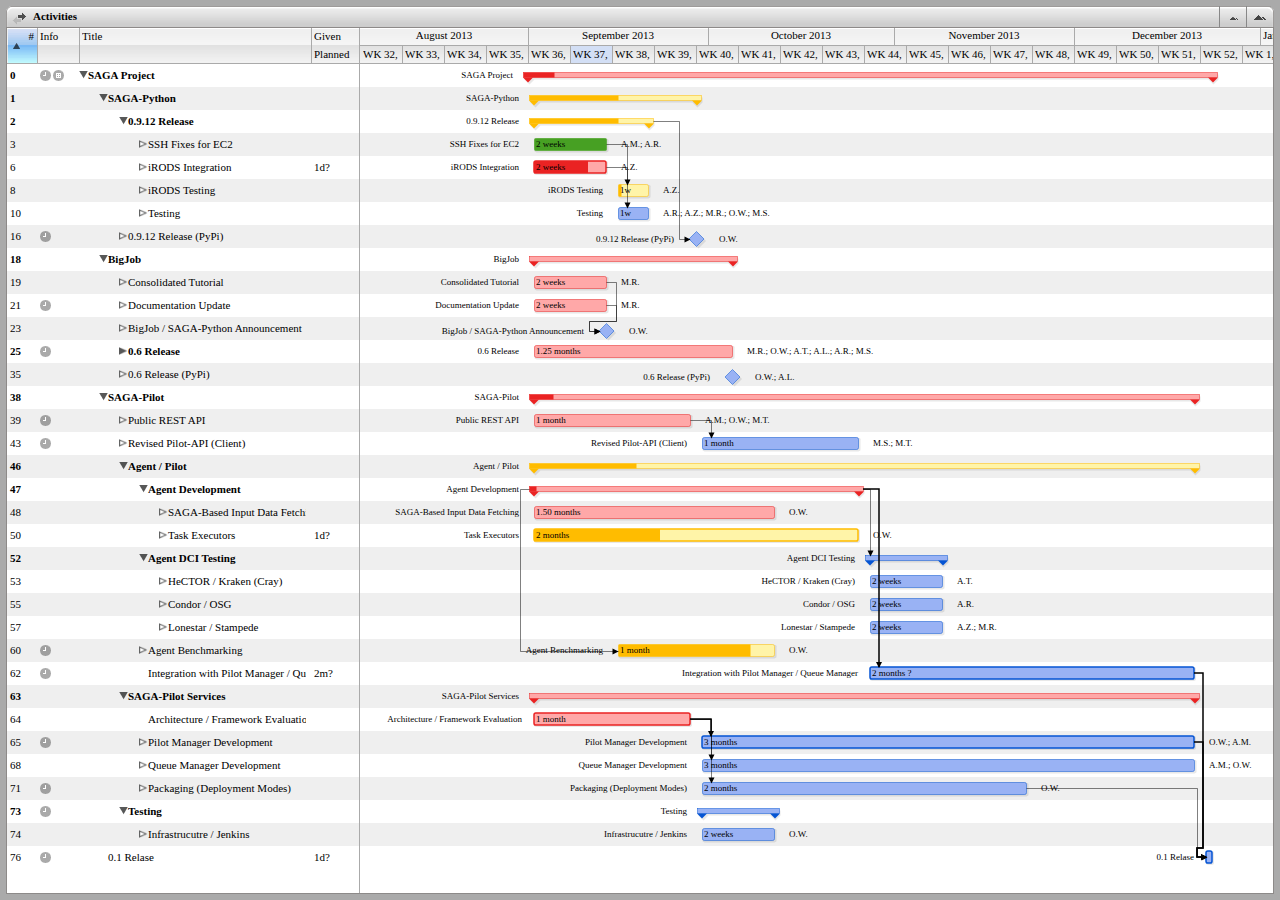
==== commit d83ca4ca: "updated plan" ====
--- a/planning/index.html
+++ b/planning/index.html
@@ -45,7 +45,7 @@
 		
 	
 			
-		<script type="text/javascript">context= new MEManagedObjectContext('1FEDE06A-83EB-456F-9BA7-BE7179EC0C4F','/wo/y7p8QLGi30qR5WfYtm0CVegNyWX/0.21.0.1');context.setObjectModelString('{Role:{className:"MERole",properties:{title:{type:"string"},resources:{type:"many",deleteRule:"nullify",destinationEntity:"Resource",inverse:"role"},displayOrder:{type:"integer32"},project:{type:"one",deleteRule:"nullify",destinationEntity:"Project",inverse:"roles"}}},Workspace:{className:"MEWorkspace",properties:{title:{type:"string"},singleSettingPart:{type:"string"},singleSettingView:{type:"string"},project:{type:"one",deleteRule:"nullify",destinationEntity:"Project",inverse:"workspaces"}}},ProjectLink:{className:"MEProjectLink",superentity:"Activity",properties:{targetProject:{type:"one",deleteRule:"nullify",destinationEntity:"Project",inverse:"projectLink"},containingProject:{type:"one",deleteRule:"nullify",destinationEntity:"Project",inverse:"projectLinks"}}},Activity:{className:"MEActivity",properties:{maximumLevelInConflicts:{type:"integer32"},parentActivity:{type:"one",deleteRule:"nullify",destinationEntity:"Activity",inverse:"subActivities"},previousActivitiesOrderString:{type:"string"},assignedResourcesString:{type:"string"},previousActivityRelationships:{type:"many",deleteRule:"cascade",destinationEntity:"ActivityRelationship",inverse:"nextActivity"},plannedEndDate:{type:"date"},combinedActualCompletion:{type:"double"},styleConditionMask:{type:"integer32"},plannedStartDate:{type:"date"},expectedDuration:{className:"MEDuration",type:"undefined"},mayBeManagedByCurrentUser:{type:"bool"},expectedEndDate:{type:"date"},infoIconsIndices:{className:"InfoIconsIndices",type:"undefined"},isMilestone:{type:"bool"},nextActivityRelationships:{type:"many",deleteRule:"cascade",destinationEntity:"ActivityRelationship",inverse:"previousActivity"},assignedResourcesShortString:{type:"string"},flatOrder:{type:"integer32"},resourceRequestingBudget:{type:"one",deleteRule:"nullify",destinationEntity:"Resource",inverse:"activitiesRequestingBudgetFor"},masterResource:{type:"one",deleteRule:"nullify",destinationEntity:"MasterResource",inverse:"assignments"},actualCompleteThroughDate:{type:"date"},givenPlannedWork:{className:"MEDuration",type:"undefined"},title:{type:"string"},isCollapsed:{type:"bool"},flagStatus:{type:"integer16"},subActivities:{type:"many",deleteRule:"cascade",destinationEntity:"Activity",inverse:"parentActivity"},expectedStartDate:{type:"date"},hasConflicts:{type:"bool"},givenFlagStatus:{type:"integer16"}}},Resource:{className:"MEResource",properties:{initials:{type:"string"},overtimeRate:{className:"MERate",type:"undefined"},materialUnit:{type:"string"},title:{type:"string"},type:{type:"integer16"},standardRate:{className:"MERate",type:"undefined"},givenFlagStatus:{type:"integer16"},groups:{type:"many",deleteRule:"nullify",destinationEntity:"ResourceGroup",inverse:"resources"},email:{type:"string"},role:{type:"one",deleteRule:"nullify",destinationEntity:"Role",inverse:"resources"},project:{type:"one",deleteRule:"nullify",destinationEntity:"Project",inverse:"resources"},costPerAssignment:{type:"double"},flagStatus:{type:"integer16"},activitiesRequestingBudgetFor:{type:"many",deleteRule:"nullify",destinationEntity:"Activity",inverse:"resourceRequestingBudget"},elementsCost:{type:"double"},masterResource:{type:"one",deleteRule:"nullify",destinationEntity:"MasterResource",inverse:"resources"},activitiesApprovingBudgetFor:{type:"many",deleteRule:"nullify",destinationEntity:"Activity",inverse:"resourceApprovingBudget"}}},ActivityRelationship:{className:"MEActivityRelationship",properties:{nextActivity:{type:"one",deleteRule:"nullify",destinationEntity:"Activity",inverse:"previousActivityRelationships"},isCritical:{type:"bool"},previousActivity:{type:"one",deleteRule:"nullify",destinationEntity:"Activity",inverse:"nextActivityRelationships"},kind:{type:"integer16",optional:false},isExpectedCritical:{type:"bool"}}},Project:{className:"MEProject",superentity:"Activity",properties:{globalWorkspaces:{type:"many",deleteRule:"nullify",readonly:true,inverse:"project"},roles:{type:"many",deleteRule:"cascade",destinationEntity:"Role",inverse:"project"},resourceGroups:{type:"many",deleteRule:"cascade",destinationEntity:"ResourceGroup",inverse:"project"},bundledWorkspaces:{type:"many",deleteRule:"nullify",readonly:true,inverse:"project"},sortedWorkspaces:{type:"many",deleteRule:"nullify",readonly:true,inverse:"project"},resources:{type:"many",deleteRule:"cascade",destinationEntity:"Resource",inverse:"project"},projectLink:{type:"one",deleteRule:"nullify",destinationEntity:"ProjectLink",inverse:"targetProject"},workspaces:{type:"many",deleteRule:"cascade",destinationEntity:"Workspace",inverse:"project"},masterResources:{type:"many",deleteRule:"cascade",destinationEntity:"MasterResource",inverse:"project"},statusDate:{type:"date"}}},Assignment:{className:"MEAssignment",superentity:"Activity",properties:{}},MasterResource:{className:"MEMasterResource",properties:{plannedEndDate:{type:"date"},isCollapsed:{type:"bool"},expectedEndDate:{type:"date"},expectedStartDate:{type:"date"},cumulationRowHeight:{type:"integer32"},resources:{type:"many",deleteRule:"nullify",destinationEntity:"Resource",inverse:"masterResource"},plannedStartDate:{type:"date"},project:{type:"one",deleteRule:"nullify",destinationEntity:"Project",inverse:"masterResources"},assignments:{type:"many",deleteRule:"nullify",destinationEntity:"Activity",inverse:"masterResource"},automaticFlagStatus:{type:"integer16"},title:{type:"string"}}},ResourceGroup:{className:"MEResourceGroup",properties:{resources:{type:"many",deleteRule:"nullify",destinationEntity:"Resource",inverse:"groups"},project:{type:"one",deleteRule:"nullify",destinationEntity:"Project",inverse:"resourceGroups"},title:{type:"string"}}}}');var initialObjects='[{maximumLevelInConflicts:0,parentActivity:"CA8DEFF1-64E4-46AC-9605-B35D88BBFDF7/Project/p6",previousActivitiesOrderString:null,assignedResourcesString:"Mark Santcroos; Ashley Zebrowski; Melissa Romanus; Anjani Ragothaman; Ole Weidner; Andre Merzky",previousActivityRelationships:[],plannedEndDate:1380441600,combinedActualCompletion:0.405882253460232,styleConditionMask:135282709,plannedStartDate:1378108800,expectedDuration:{u:6,a:1.000000,f:0,e:0},mayBeManagedByCurrentUser:1,uri:"CA8DEFF1-64E4-46AC-9605-B35D88BBFDF7/Activity/p5",expectedEndDate:1380441600,infoIconsIndices:[],isMilestone:0,nextActivityRelationships:[],assignedResourcesShortString:"M.S.; A.Z.; M.R.; A.R.; O.W.; A.M.",flatOrder:1,resourceRequestingBudget:null,masterResource:null,actualCompleteThroughDate:1379088000,givenPlannedWork:null,title:"SAGA-Python",isCollapsed:0,flagStatus:2,subActivities:["CA8DEFF1-64E4-46AC-9605-B35D88BBFDF7/Activity/p4","CA8DEFF1-64E4-46AC-9605-B35D88BBFDF7/Activity/p30"],expectedStartDate:1378108800,hasConflicts:0,givenFlagStatus:4},{maximumLevelInConflicts:0,parentActivity:"CA8DEFF1-64E4-46AC-9605-B35D88BBFDF7/Activity/p4",previousActivitiesOrderString:null,assignedResourcesString:null,previousActivityRelationships:[],plannedEndDate:1380441600,combinedActualCompletion:0,styleConditionMask:1118321,plannedStartDate:1380441600,expectedDuration:{u:2,a:0.000000,f:0,e:0},mayBeManagedByCurrentUser:1,uri:"CA8DEFF1-64E4-46AC-9605-B35D88BBFDF7/Assignment/p43",expectedEndDate:1380441600,infoIconsIndices:[],isMilestone:1,nextActivityRelationships:[],assignedResourcesShortString:null,flatOrder:17,resourceRequestingBudget:null,masterResource:"133B861C-CA74-418D-BE6F-F85B1EFA44E0/MasterResource/p12",actualCompleteThroughDate:null,givenPlannedWork:null,title:"Ole Weidner",isCollapsed:0,flagStatus:0,subActivities:[],expectedStartDate:1380441600,hasConflicts:0,givenFlagStatus:4},{maximumLevelInConflicts:0,parentActivity:"CA8DEFF1-64E4-46AC-9605-B35D88BBFDF7/Activity/p41",previousActivitiesOrderString:null,assignedResourcesString:"Anjani Ragothaman",previousActivityRelationships:[],plannedEndDate:1383930000,combinedActualCompletion:0,styleConditionMask:68169969,plannedStartDate:1382947200,expectedDuration:{u:4,a:2.000000,f:0,e:0},mayBeManagedByCurrentUser:1,uri:"CA8DEFF1-64E4-46AC-9605-B35D88BBFDF7/Activity/p56",expectedEndDate:1383930000,infoIconsIndices:[],isMilestone:0,nextActivityRelationships:[],assignedResourcesShortString:"A.R.",flatOrder:55,resourceRequestingBudget:null,masterResource:null,actualCompleteThroughDate:null,givenPlannedWork:null,title:"Condor / OSG",isCollapsed:1,flagStatus:0,subActivities:["CA8DEFF1-64E4-46AC-9605-B35D88BBFDF7/Assignment/p63"],expectedStartDate:1382947200,hasConflicts:0,givenFlagStatus:4},{initials:"A.R.",overtimeRate:{a:0.000000,d:2 },materialUnit:null,uri:"CA8DEFF1-64E4-46AC-9605-B35D88BBFDF7/Resource/p5",type:0,standardRate:{a:0.000000,d:2 },givenFlagStatus:4,title:"Anjani Ragothaman",email:null,costPerAssignment:0,role:null,project:"CA8DEFF1-64E4-46AC-9605-B35D88BBFDF7/Project/p6",groups:[],flagStatus:1,activitiesRequestingBudgetFor:[],elementsCost:null,masterResource:"133B861C-CA74-418D-BE6F-F85B1EFA44E0/MasterResource/p21",activitiesApprovingBudgetFor:[]},{maximumLevelInConflicts:0,parentActivity:"CA8DEFF1-64E4-46AC-9605-B35D88BBFDF7/Activity/p30",previousActivitiesOrderString:"6",assignedResourcesString:"Ashley Zebrowski",previousActivityRelationships:["CA8DEFF1-64E4-46AC-9605-B35D88BBFDF7/ActivityRelationship/p7"],plannedEndDate:1379696400,combinedActualCompletion:0,styleConditionMask:68169841,plannedStartDate:1379318400,expectedDuration:{u:4,a:1.000000,f:0,e:0},mayBeManagedByCurrentUser:1,uri:"CA8DEFF1-64E4-46AC-9605-B35D88BBFDF7/Activity/p36",expectedEndDate:1379696400,infoIconsIndices:[],isMilestone:0,nextActivityRelationships:[],assignedResourcesShortString:"A.Z.",flatOrder:8,resourceRequestingBudget:null,masterResource:null,actualCompleteThroughDate:null,givenPlannedWork:null,title:"iRODS Testing",isCollapsed:1,flagStatus:0,subActivities:["CA8DEFF1-64E4-46AC-9605-B35D88BBFDF7/Assignment/p47"],expectedStartDate:1379318400,hasConflicts:0,givenFlagStatus:4},{maximumLevelInConflicts:0,parentActivity:"CA8DEFF1-64E4-46AC-9605-B35D88BBFDF7/Activity/p7",previousActivitiesOrderString:null,assignedResourcesString:null,previousActivityRelationships:[],plannedEndDate:1379091600,combinedActualCompletion:0,styleConditionMask:1118329,plannedStartDate:1378108800,expectedDuration:{u:4,a:2.000000,f:0,e:0},mayBeManagedByCurrentUser:1,uri:"CA8DEFF1-64E4-46AC-9605-B35D88BBFDF7/Assignment/p12",expectedEndDate:1379091600,infoIconsIndices:[],isMilestone:0,nextActivityRelationships:[],assignedResourcesShortString:null,flatOrder:22,resourceRequestingBudget:null,masterResource:"133B861C-CA74-418D-BE6F-F85B1EFA44E0/MasterResource/p9",actualCompleteThroughDate:null,givenPlannedWork:{u:20,a:1.000000,f:0,e:0},title:"Melissa Romanus",isCollapsed:0,flagStatus:3,subActivities:[],expectedStartDate:1378108800,hasConflicts:0,givenFlagStatus:4},{title:"Marketing",displayOrder:7,resources:[],uri:"CA8DEFF1-64E4-46AC-9605-B35D88BBFDF7/Role/p12",project:"CA8DEFF1-64E4-46AC-9605-B35D88BBFDF7/Project/p6"},{maximumLevelInConflicts:0,parentActivity:"CA8DEFF1-64E4-46AC-9605-B35D88BBFDF7/Activity/p34",previousActivitiesOrderString:null,assignedResourcesString:null,previousActivityRelationships:[],plannedEndDate:1379696400,combinedActualCompletion:0,styleConditionMask:1118449,plannedStartDate:1379318400,expectedDuration:{u:4,a:1.000000,f:0,e:0},mayBeManagedByCurrentUser:1,uri:"CA8DEFF1-64E4-46AC-9605-B35D88BBFDF7/Assignment/p52",expectedEndDate:1379696400,infoIconsIndices:[],isMilestone:0,nextActivityRelationships:[],assignedResourcesShortString:null,flatOrder:15,resourceRequestingBudget:null,masterResource:"133B861C-CA74-418D-BE6F-F85B1EFA44E0/MasterResource/p15",actualCompleteThroughDate:null,givenPlannedWork:{u:20,a:0.200000,f:0,e:0},title:"Mark Santcroos",isCollapsed:0,flagStatus:0,subActivities:[],expectedStartDate:1379318400,hasConflicts:0,givenFlagStatus:4},{maximumLevelInConflicts:0,parentActivity:"CA8DEFF1-64E4-46AC-9605-B35D88BBFDF7/Activity/p16",previousActivitiesOrderString:null,assignedResourcesString:null,previousActivityRelationships:[],plannedEndDate:1380906000,combinedActualCompletion:0,styleConditionMask:1118449,plannedStartDate:1380528000,expectedDuration:{u:4,a:1.000000,f:0,e:0},mayBeManagedByCurrentUser:1,uri:"CA8DEFF1-64E4-46AC-9605-B35D88BBFDF7/Assignment/p26",expectedEndDate:1380906000,infoIconsIndices:[],isMilestone:0,nextActivityRelationships:[],assignedResourcesShortString:null,flatOrder:30,resourceRequestingBudget:null,masterResource:"133B861C-CA74-418D-BE6F-F85B1EFA44E0/MasterResource/p9",actualCompleteThroughDate:null,givenPlannedWork:{u:20,a:0.200000,f:0,e:0},title:"Melissa Romanus",isCollapsed:0,flagStatus:0,subActivities:[],expectedStartDate:1380528000,hasConflicts:0,givenFlagStatus:4},{maximumLevelInConflicts:0,parentActivity:"CA8DEFF1-64E4-46AC-9605-B35D88BBFDF7/Activity/p16",previousActivitiesOrderString:null,assignedResourcesString:null,previousActivityRelationships:[],plannedEndDate:1380906000,combinedActualCompletion:0,styleConditionMask:1118449,plannedStartDate:1380528000,expectedDuration:{u:4,a:1.000000,f:0,e:0},mayBeManagedByCurrentUser:1,uri:"CA8DEFF1-64E4-46AC-9605-B35D88BBFDF7/Assignment/p45",expectedEndDate:1380906000,infoIconsIndices:[],isMilestone:0,nextActivityRelationships:[],assignedResourcesShortString:null,flatOrder:34,resourceRequestingBudget:null,masterResource:"133B861C-CA74-418D-BE6F-F85B1EFA44E0/MasterResource/p15",actualCompleteThroughDate:null,givenPlannedWork:{u:20,a:0.200000,f:0,e:0},title:"Mark Santcroos",isCollapsed:0,flagStatus:0,subActivities:[],expectedStartDate:1380528000,hasConflicts:0,givenFlagStatus:4},{title:"Team-Member",displayOrder:10,resources:[],uri:"CA8DEFF1-64E4-46AC-9605-B35D88BBFDF7/Role/p8",project:"CA8DEFF1-64E4-46AC-9605-B35D88BBFDF7/Project/p6"},{maximumLevelInConflicts:0,parentActivity:"CA8DEFF1-64E4-46AC-9605-B35D88BBFDF7/Activity/p3",previousActivitiesOrderString:null,assignedResourcesString:"Melissa Romanus",previousActivityRelationships:[],plannedEndDate:1379091600,combinedActualCompletion:0,styleConditionMask:68169785,plannedStartDate:1378108800,expectedDuration:{u:4,a:2.000000,f:0,e:0},mayBeManagedByCurrentUser:1,uri:"CA8DEFF1-64E4-46AC-9605-B35D88BBFDF7/Activity/p13",expectedEndDate:1379091600,infoIconsIndices:[],isMilestone:0,nextActivityRelationships:["CA8DEFF1-64E4-46AC-9605-B35D88BBFDF7/ActivityRelationship/p5"],assignedResourcesShortString:"M.R.",flatOrder:19,resourceRequestingBudget:null,masterResource:null,actualCompleteThroughDate:null,givenPlannedWork:null,title:"Consolidated Tutorial",isCollapsed:1,flagStatus:3,subActivities:["CA8DEFF1-64E4-46AC-9605-B35D88BBFDF7/Assignment/p24"],expectedStartDate:1378108800,hasConflicts:0,givenFlagStatus:4},{title:"Stakeholder",displayOrder:1,resources:[],uri:"CA8DEFF1-64E4-46AC-9605-B35D88BBFDF7/Role/p2",project:"CA8DEFF1-64E4-46AC-9605-B35D88BBFDF7/Project/p6"},{maximumLevelInConflicts:0,parentActivity:"CA8DEFF1-64E4-46AC-9605-B35D88BBFDF7/Activity/p38",previousActivitiesOrderString:null,assignedResourcesString:"",previousActivityRelationships:[],plannedEndDate:1380301200,combinedActualCompletion:0,styleConditionMask:9441401,plannedStartDate:1378108800,expectedDuration:{u:6,a:1.000000,f:0,e:0},mayBeManagedByCurrentUser:1,uri:"CA8DEFF1-64E4-46AC-9605-B35D88BBFDF7/Activity/p54",expectedEndDate:1380301200,infoIconsIndices:[],isMilestone:0,nextActivityRelationships:["CA8DEFF1-64E4-46AC-9605-B35D88BBFDF7/ActivityRelationship/p19","CA8DEFF1-64E4-46AC-9605-B35D88BBFDF7/ActivityRelationship/p18","CA8DEFF1-64E4-46AC-9605-B35D88BBFDF7/ActivityRelationship/p20"],assignedResourcesShortString:"",flatOrder:64,resourceRequestingBudget:null,masterResource:"133B861C-CA74-418D-BE6F-F85B1EFA44E0/MasterResource/p8",actualCompleteThroughDate:null,givenPlannedWork:null,title:"Architecture / Framework Evaluation",isCollapsed:0,flagStatus:3,subActivities:[],expectedStartDate:1378108800,hasConflicts:0,givenFlagStatus:4},{maximumLevelInConflicts:0,parentActivity:"CA8DEFF1-64E4-46AC-9605-B35D88BBFDF7/Activity/p2",previousActivitiesOrderString:null,assignedResourcesString:"Ole Weidner",previousActivityRelationships:[],plannedEndDate:1381510800,combinedActualCompletion:0,styleConditionMask:135282737,plannedStartDate:1380528000,expectedDuration:{u:4,a:2.000000,f:0,e:0},mayBeManagedByCurrentUser:1,uri:"CA8DEFF1-64E4-46AC-9605-B35D88BBFDF7/Activity/p66",expectedEndDate:1381510800,infoIconsIndices:[2],isMilestone:0,nextActivityRelationships:[],assignedResourcesShortString:"O.W.",flatOrder:73,resourceRequestingBudget:null,masterResource:null,actualCompleteThroughDate:null,givenPlannedWork:null,title:"Testing",isCollapsed:0,flagStatus:0,subActivities:["CA8DEFF1-64E4-46AC-9605-B35D88BBFDF7/Activity/p70"],expectedStartDate:1380528000,hasConflicts:0,givenFlagStatus:4},{maximumLevelInConflicts:0,parentActivity:"CA8DEFF1-64E4-46AC-9605-B35D88BBFDF7/Activity/p10",previousActivitiesOrderString:null,assignedResourcesString:null,previousActivityRelationships:[],plannedEndDate:1379091600,combinedActualCompletion:1,styleConditionMask:1118451,plannedStartDate:1378108800,expectedDuration:{u:4,a:2.000000,f:0,e:0},mayBeManagedByCurrentUser:1,uri:"CA8DEFF1-64E4-46AC-9605-B35D88BBFDF7/Assignment/p31",expectedEndDate:1379091600,infoIconsIndices:[],isMilestone:0,nextActivityRelationships:[],assignedResourcesShortString:null,flatOrder:5,resourceRequestingBudget:null,masterResource:"133B861C-CA74-418D-BE6F-F85B1EFA44E0/MasterResource/p21",actualCompleteThroughDate:1379091600,givenPlannedWork:{u:20,a:0.500000,f:0,e:0},title:"Anjani Ragothaman",isCollapsed:0,flagStatus:1,subActivities:[],expectedStartDate:1378108800,hasConflicts:0,givenFlagStatus:4},{maximumLevelInConflicts:0,parentActivity:"CA8DEFF1-64E4-46AC-9605-B35D88BBFDF7/Activity/p56",previousActivitiesOrderString:null,assignedResourcesString:null,previousActivityRelationships:[],plannedEndDate:1383930000,combinedActualCompletion:0,styleConditionMask:1118705,plannedStartDate:1382947200,expectedDuration:{u:4,a:2.000000,f:0,e:0},mayBeManagedByCurrentUser:1,uri:"CA8DEFF1-64E4-46AC-9605-B35D88BBFDF7/Assignment/p63",expectedEndDate:1383930000,infoIconsIndices:[],isMilestone:0,nextActivityRelationships:[],assignedResourcesShortString:null,flatOrder:56,resourceRequestingBudget:null,masterResource:"133B861C-CA74-418D-BE6F-F85B1EFA44E0/MasterResource/p21",actualCompleteThroughDate:null,givenPlannedWork:{u:20,a:1.000000,f:0,e:0},title:"Anjani Ragothaman",isCollapsed:0,flagStatus:0,subActivities:[],expectedStartDate:1382947200,hasConflicts:0,givenFlagStatus:4},{nextActivity:"CA8DEFF1-64E4-46AC-9605-B35D88BBFDF7/Activity/p4",previousActivity:"CA8DEFF1-64E4-46AC-9605-B35D88BBFDF7/Activity/p30",isCritical:0,isExpectedCritical:0,uri:"CA8DEFF1-64E4-46AC-9605-B35D88BBFDF7/ActivityRelationship/p9",kind:0},{expectedStartDate:1378108800,cumulationRowHeight:18,title:"Ole Weidner",uri:"133B861C-CA74-418D-BE6F-F85B1EFA44E0/MasterResource/p12",expectedEndDate:1387558800,resources:["CA8DEFF1-64E4-46AC-9605-B35D88BBFDF7/Resource/p6"],plannedStartDate:1378108800,isCollapsed:1,project:"CA8DEFF1-64E4-46AC-9605-B35D88BBFDF7/Project/p6",plannedEndDate:1387558800,assignments:["CA8DEFF1-64E4-46AC-9605-B35D88BBFDF7/Assignment/p23","CA8DEFF1-64E4-46AC-9605-B35D88BBFDF7/Assignment/p17","CA8DEFF1-64E4-46AC-9605-B35D88BBFDF7/Assignment/p18","CA8DEFF1-64E4-46AC-9605-B35D88BBFDF7/Assignment/p77","CA8DEFF1-64E4-46AC-9605-B35D88BBFDF7/Assignment/p60","CA8DEFF1-64E4-46AC-9605-B35D88BBFDF7/Assignment/p71","CA8DEFF1-64E4-46AC-9605-B35D88BBFDF7/Assignment/p72","CA8DEFF1-64E4-46AC-9605-B35D88BBFDF7/Assignment/p43","CA8DEFF1-64E4-46AC-9605-B35D88BBFDF7/Assignment/p20","CA8DEFF1-64E4-46AC-9605-B35D88BBFDF7/Assignment/p50","CA8DEFF1-64E4-46AC-9605-B35D88BBFDF7/Assignment/p74","CA8DEFF1-64E4-46AC-9605-B35D88BBFDF7/Assignment/p51","CA8DEFF1-64E4-46AC-9605-B35D88BBFDF7/Assignment/p81","CA8DEFF1-64E4-46AC-9605-B35D88BBFDF7/Assignment/p80"],automaticFlagStatus:3},{maximumLevelInConflicts:0,parentActivity:"CA8DEFF1-64E4-46AC-9605-B35D88BBFDF7/Activity/p37",previousActivitiesOrderString:null,assignedResourcesString:"Ole Weidner",previousActivityRelationships:[],plannedEndDate:1382720400,combinedActualCompletion:0,styleConditionMask:143671417,plannedStartDate:1378108800,expectedDuration:{u:6,a:2.000000,f:0,e:0},mayBeManagedByCurrentUser:1,uri:"CA8DEFF1-64E4-46AC-9605-B35D88BBFDF7/Activity/p39",expectedEndDate:1382720400,infoIconsIndices:[],isMilestone:0,nextActivityRelationships:["CA8DEFF1-64E4-46AC-9605-B35D88BBFDF7/ActivityRelationship/p13","CA8DEFF1-64E4-46AC-9605-B35D88BBFDF7/ActivityRelationship/p15","CA8DEFF1-64E4-46AC-9605-B35D88BBFDF7/ActivityRelationship/p8"],assignedResourcesShortString:"O.W.",flatOrder:47,resourceRequestingBudget:null,masterResource:null,actualCompleteThroughDate:null,givenPlannedWork:null,title:"Agent Development ",isCollapsed:0,flagStatus:3,subActivities:["CA8DEFF1-64E4-46AC-9605-B35D88BBFDF7/Activity/p78","CA8DEFF1-64E4-46AC-9605-B35D88BBFDF7/Activity/p79"],expectedStartDate:1378108800,hasConflicts:0,givenFlagStatus:4},{initials:"M.R.",overtimeRate:{a:0.000000,d:2 },materialUnit:null,uri:"CA8DEFF1-64E4-46AC-9605-B35D88BBFDF7/Resource/p1",type:0,standardRate:{a:0.000000,d:2 },givenFlagStatus:4,title:"Melissa Romanus",email:null,costPerAssignment:0,role:null,project:"CA8DEFF1-64E4-46AC-9605-B35D88BBFDF7/Project/p6",groups:[],flagStatus:3,activitiesRequestingBudgetFor:[],elementsCost:null,masterResource:"133B861C-CA74-418D-BE6F-F85B1EFA44E0/MasterResource/p9",activitiesApprovingBudgetFor:[]},{maximumLevelInConflicts:0,parentActivity:"CA8DEFF1-64E4-46AC-9605-B35D88BBFDF7/Activity/p10",previousActivitiesOrderString:null,assignedResourcesString:null,previousActivityRelationships:[],plannedEndDate:1379091600,combinedActualCompletion:1,styleConditionMask:1118451,plannedStartDate:1378108800,expectedDuration:{u:4,a:2.000000,f:0,e:0},mayBeManagedByCurrentUser:1,uri:"CA8DEFF1-64E4-46AC-9605-B35D88BBFDF7/Assignment/p32",expectedEndDate:1379091600,infoIconsIndices:[],isMilestone:0,nextActivityRelationships:[],assignedResourcesShortString:null,flatOrder:4,resourceRequestingBudget:null,masterResource:"133B861C-CA74-418D-BE6F-F85B1EFA44E0/MasterResource/p4",actualCompleteThroughDate:1379091600,givenPlannedWork:{u:20,a:0.500000,f:0,e:0},title:"Andre Merzky",isCollapsed:0,flagStatus:1,subActivities:[],expectedStartDate:1378108800,hasConflicts:0,givenFlagStatus:4},{maximumLevelInConflicts:0,parentActivity:"CA8DEFF1-64E4-46AC-9605-B35D88BBFDF7/Activity/p35",previousActivitiesOrderString:null,assignedResourcesString:null,previousActivityRelationships:[],plannedEndDate:1380301200,combinedActualCompletion:0,styleConditionMask:1118329,plannedStartDate:1378108800,expectedDuration:{u:6,a:1.000000,f:0,e:0},mayBeManagedByCurrentUser:1,uri:"CA8DEFF1-64E4-46AC-9605-B35D88BBFDF7/Assignment/p64",expectedEndDate:1380301200,infoIconsIndices:[],isMilestone:0,nextActivityRelationships:[],assignedResourcesShortString:null,flatOrder:42,resourceRequestingBudget:null,masterResource:"133B861C-CA74-418D-BE6F-F85B1EFA44E0/MasterResource/p11",actualCompleteThroughDate:null,givenPlannedWork:{u:20,a:0.333333,f:0,e:0},title:"Matteo Turilli",isCollapsed:0,flagStatus:3,subActivities:[],expectedStartDate:1378108800,hasConflicts:0,givenFlagStatus:4},{maximumLevelInConflicts:0,parentActivity:"CA8DEFF1-64E4-46AC-9605-B35D88BBFDF7/Activity/p42",previousActivitiesOrderString:null,assignedResourcesString:null,previousActivityRelationships:[],plannedEndDate:1382720400,combinedActualCompletion:0,styleConditionMask:1118321,plannedStartDate:1380528000,expectedDuration:{u:6,a:1.000000,f:0,e:0},mayBeManagedByCurrentUser:1,uri:"CA8DEFF1-64E4-46AC-9605-B35D88BBFDF7/Assignment/p61",expectedEndDate:1382720400,infoIconsIndices:[],isMilestone:0,nextActivityRelationships:[],assignedResourcesShortString:null,flatOrder:45,resourceRequestingBudget:null,masterResource:"133B861C-CA74-418D-BE6F-F85B1EFA44E0/MasterResource/p11",actualCompleteThroughDate:null,givenPlannedWork:{u:20,a:0.500000,f:0,e:0},title:"Matteo Turilli",isCollapsed:0,flagStatus:0,subActivities:[],expectedStartDate:1380528000,hasConflicts:0,givenFlagStatus:4},{expectedStartDate:1378108800,cumulationRowHeight:18,title:"Anjani Ragothaman",uri:"133B861C-CA74-418D-BE6F-F85B1EFA44E0/MasterResource/p21",expectedEndDate:1383930000,resources:["CA8DEFF1-64E4-46AC-9605-B35D88BBFDF7/Resource/p5"],plannedStartDate:1378108800,isCollapsed:1,project:"CA8DEFF1-64E4-46AC-9605-B35D88BBFDF7/Project/p6",plannedEndDate:1383930000,assignments:["CA8DEFF1-64E4-46AC-9605-B35D88BBFDF7/Assignment/p46","CA8DEFF1-64E4-46AC-9605-B35D88BBFDF7/Assignment/p31","CA8DEFF1-64E4-46AC-9605-B35D88BBFDF7/Assignment/p63","CA8DEFF1-64E4-46AC-9605-B35D88BBFDF7/Assignment/p27"],automaticFlagStatus:1},{maximumLevelInConflicts:0,parentActivity:"CA8DEFF1-64E4-46AC-9605-B35D88BBFDF7/Activity/p30",previousActivitiesOrderString:null,assignedResourcesString:"Andre Merzky; Anjani Ragothaman",previousActivityRelationships:[],plannedEndDate:1379091600,combinedActualCompletion:1,styleConditionMask:68169843,plannedStartDate:1378108800,expectedDuration:{u:4,a:2.000000,f:0,e:0},mayBeManagedByCurrentUser:1,uri:"CA8DEFF1-64E4-46AC-9605-B35D88BBFDF7/Activity/p10",expectedEndDate:1379091600,infoIconsIndices:[],isMilestone:0,nextActivityRelationships:["CA8DEFF1-64E4-46AC-9605-B35D88BBFDF7/ActivityRelationship/p10"],assignedResourcesShortString:"A.M.; A.R.",flatOrder:3,resourceRequestingBudget:null,masterResource:null,actualCompleteThroughDate:1379091600,givenPlannedWork:null,title:"SSH Fixes for EC2",isCollapsed:1,flagStatus:1,subActivities:["CA8DEFF1-64E4-46AC-9605-B35D88BBFDF7/Assignment/p32","CA8DEFF1-64E4-46AC-9605-B35D88BBFDF7/Assignment/p31"],expectedStartDate:1378108800,hasConflicts:0,givenFlagStatus:4},{maximumLevelInConflicts:0,parentActivity:"CA8DEFF1-64E4-46AC-9605-B35D88BBFDF7/Activity/p38",previousActivitiesOrderString:"64",assignedResourcesString:"Ole Weidner; Andre Merzky",previousActivityRelationships:["CA8DEFF1-64E4-46AC-9605-B35D88BBFDF7/ActivityRelationship/p20"],plannedEndDate:1387558800,combinedActualCompletion:0,styleConditionMask:76558449,plannedStartDate:1380528000,expectedDuration:{u:6,a:3.000000,f:0,e:0},mayBeManagedByCurrentUser:1,uri:"CA8DEFF1-64E4-46AC-9605-B35D88BBFDF7/Activity/p68",expectedEndDate:1387558800,infoIconsIndices:[2],isMilestone:0,nextActivityRelationships:["CA8DEFF1-64E4-46AC-9605-B35D88BBFDF7/ActivityRelationship/p17"],assignedResourcesShortString:"O.W.; A.M.",flatOrder:65,resourceRequestingBudget:null,masterResource:null,actualCompleteThroughDate:null,givenPlannedWork:null,title:"Pilot Manager Development ",isCollapsed:1,flagStatus:0,subActivities:["CA8DEFF1-64E4-46AC-9605-B35D88BBFDF7/Assignment/p71","CA8DEFF1-64E4-46AC-9605-B35D88BBFDF7/Assignment/p73"],expectedStartDate:1380528000,hasConflicts:0,givenFlagStatus:4},{expectedStartDate:1378108800,cumulationRowHeight:18,title:"Andre Merzky",uri:"133B861C-CA74-418D-BE6F-F85B1EFA44E0/MasterResource/p4",expectedEndDate:1387558800,resources:["CA8DEFF1-64E4-46AC-9605-B35D88BBFDF7/Resource/p2"],plannedStartDate:1378108800,isCollapsed:1,project:"CA8DEFF1-64E4-46AC-9605-B35D88BBFDF7/Project/p6",plannedEndDate:1387558800,assignments:["CA8DEFF1-64E4-46AC-9605-B35D88BBFDF7/Assignment/p76","CA8DEFF1-64E4-46AC-9605-B35D88BBFDF7/Assignment/p73","CA8DEFF1-64E4-46AC-9605-B35D88BBFDF7/Assignment/p53","CA8DEFF1-64E4-46AC-9605-B35D88BBFDF7/Assignment/p32"],automaticFlagStatus:3},{maximumLevelInConflicts:0,parentActivity:"CA8DEFF1-64E4-46AC-9605-B35D88BBFDF7/Activity/p68",previousActivitiesOrderString:null,assignedResourcesString:null,previousActivityRelationships:[],plannedEndDate:1387558800,combinedActualCompletion:0,styleConditionMask:9507057,plannedStartDate:1380528000,expectedDuration:{u:6,a:3.000000,f:0,e:0},mayBeManagedByCurrentUser:1,uri:"CA8DEFF1-64E4-46AC-9605-B35D88BBFDF7/Assignment/p73",expectedEndDate:1387558800,infoIconsIndices:[],isMilestone:0,nextActivityRelationships:[],assignedResourcesShortString:null,flatOrder:67,resourceRequestingBudget:null,masterResource:"133B861C-CA74-418D-BE6F-F85B1EFA44E0/MasterResource/p4",actualCompleteThroughDate:null,givenPlannedWork:{u:20,a:0.500000,f:0,e:0},title:"Andre Merzky",isCollapsed:0,flagStatus:0,subActivities:[],expectedStartDate:1380528000,hasConflicts:0,givenFlagStatus:4},{initials:"A.L.",overtimeRate:{a:0.000000,d:2 },materialUnit:null,uri:"CA8DEFF1-64E4-46AC-9605-B35D88BBFDF7/Resource/p3",type:0,standardRate:{a:0.000000,d:2 },givenFlagStatus:4,title:"Andre Luckow",email:null,costPerAssignment:0,role:null,project:"CA8DEFF1-64E4-46AC-9605-B35D88BBFDF7/Project/p6",groups:[],flagStatus:1,activitiesRequestingBudgetFor:[],elementsCost:null,masterResource:"133B861C-CA74-418D-BE6F-F85B1EFA44E0/MasterResource/p5",activitiesApprovingBudgetFor:[]},{maximumLevelInConflicts:0,parentActivity:"CA8DEFF1-64E4-46AC-9605-B35D88BBFDF7/Activity/p55",previousActivitiesOrderString:null,assignedResourcesString:null,previousActivityRelationships:[],plannedEndDate:1383930000,combinedActualCompletion:0,styleConditionMask:1118705,plannedStartDate:1382947200,expectedDuration:{u:4,a:2.000000,f:0,e:0},mayBeManagedByCurrentUser:1,uri:"CA8DEFF1-64E4-46AC-9605-B35D88BBFDF7/Assignment/p65",expectedEndDate:1383930000,infoIconsIndices:[],isMilestone:0,nextActivityRelationships:[],assignedResourcesShortString:null,flatOrder:58,resourceRequestingBudget:null,masterResource:"133B861C-CA74-418D-BE6F-F85B1EFA44E0/MasterResource/p3",actualCompleteThroughDate:null,givenPlannedWork:{u:20,a:0.500000,f:0,e:0},title:"Ashley Zebrowski",isCollapsed:0,flagStatus:0,subActivities:[],expectedStartDate:1382947200,hasConflicts:0,givenFlagStatus:4},{maximumLevelInConflicts:0,parentActivity:"CA8DEFF1-64E4-46AC-9605-B35D88BBFDF7/Activity/p34",previousActivitiesOrderString:null,assignedResourcesString:null,previousActivityRelationships:[],plannedEndDate:1379696400,combinedActualCompletion:0,styleConditionMask:1118449,plannedStartDate:1379318400,expectedDuration:{u:4,a:1.000000,f:0,e:0},mayBeManagedByCurrentUser:1,uri:"CA8DEFF1-64E4-46AC-9605-B35D88BBFDF7/Assignment/p49",expectedEndDate:1379696400,infoIconsIndices:[],isMilestone:0,nextActivityRelationships:[],assignedResourcesShortString:null,flatOrder:12,resourceRequestingBudget:null,masterResource:"133B861C-CA74-418D-BE6F-F85B1EFA44E0/MasterResource/p3",actualCompleteThroughDate:null,givenPlannedWork:{u:20,a:0.200000,f:0,e:0},title:"Ashley Zebrowski",isCollapsed:0,flagStatus:0,subActivities:[],expectedStartDate:1379318400,hasConflicts:0,givenFlagStatus:4},{title:"Task Manager",displayOrder:4,resources:[],uri:"CA8DEFF1-64E4-46AC-9605-B35D88BBFDF7/Role/p1",project:"CA8DEFF1-64E4-46AC-9605-B35D88BBFDF7/Project/p6"},{nextActivity:"CA8DEFF1-64E4-46AC-9605-B35D88BBFDF7/Activity/p14",previousActivity:"CA8DEFF1-64E4-46AC-9605-B35D88BBFDF7/Activity/p7",isCritical:0,isExpectedCritical:0,uri:"CA8DEFF1-64E4-46AC-9605-B35D88BBFDF7/ActivityRelationship/p4",kind:0},{maximumLevelInConflicts:0,parentActivity:"CA8DEFF1-64E4-46AC-9605-B35D88BBFDF7/Activity/p34",previousActivitiesOrderString:null,assignedResourcesString:null,previousActivityRelationships:[],plannedEndDate:1379696400,combinedActualCompletion:0,styleConditionMask:1118449,plannedStartDate:1379318400,expectedDuration:{u:4,a:1.000000,f:0,e:0},mayBeManagedByCurrentUser:1,uri:"CA8DEFF1-64E4-46AC-9605-B35D88BBFDF7/Assignment/p50",expectedEndDate:1379696400,infoIconsIndices:[],isMilestone:0,nextActivityRelationships:[],assignedResourcesShortString:null,flatOrder:14,resourceRequestingBudget:null,masterResource:"133B861C-CA74-418D-BE6F-F85B1EFA44E0/MasterResource/p12",actualCompleteThroughDate:null,givenPlannedWork:{u:20,a:0.200000,f:0,e:0},title:"Ole Weidner",isCollapsed:0,flagStatus:0,subActivities:[],expectedStartDate:1379318400,hasConflicts:0,givenFlagStatus:4},{maximumLevelInConflicts:0,parentActivity:"CA8DEFF1-64E4-46AC-9605-B35D88BBFDF7/Project/p6",previousActivitiesOrderString:null,assignedResourcesString:"Mark Santcroos; Anjani Ragothaman; Melissa Romanus; Anton Treikalis; Andre Luckow; Ole Weidner",previousActivityRelationships:[],plannedEndDate:1380906000,combinedActualCompletion:0,styleConditionMask:135282713,plannedStartDate:1378108800,expectedDuration:{u:6,a:1.250000,f:0,e:0},mayBeManagedByCurrentUser:1,uri:"CA8DEFF1-64E4-46AC-9605-B35D88BBFDF7/Activity/p3",expectedEndDate:1380906000,infoIconsIndices:[],isMilestone:0,nextActivityRelationships:[],assignedResourcesShortString:"M.S.; A.R.; M.R.; A.T.; A.L.; O.W.",flatOrder:18,resourceRequestingBudget:null,masterResource:null,actualCompleteThroughDate:null,givenPlannedWork:null,title:"BigJob",isCollapsed:0,flagStatus:3,subActivities:["CA8DEFF1-64E4-46AC-9605-B35D88BBFDF7/Activity/p7","CA8DEFF1-64E4-46AC-9605-B35D88BBFDF7/Activity/p13","CA8DEFF1-64E4-46AC-9605-B35D88BBFDF7/Activity/p14","CA8DEFF1-64E4-46AC-9605-B35D88BBFDF7/Activity/p11","CA8DEFF1-64E4-46AC-9605-B35D88BBFDF7/Activity/p1"],expectedStartDate:1378108800,hasConflicts:0,givenFlagStatus:4},{maximumLevelInConflicts:0,parentActivity:"CA8DEFF1-64E4-46AC-9605-B35D88BBFDF7/Activity/p41",previousActivitiesOrderString:null,assignedResourcesString:"Anton Treikalis",previousActivityRelationships:[],plannedEndDate:1383930000,combinedActualCompletion:0,styleConditionMask:68169969,plannedStartDate:1382947200,expectedDuration:{u:4,a:2.000000,f:0,e:0},mayBeManagedByCurrentUser:1,uri:"CA8DEFF1-64E4-46AC-9605-B35D88BBFDF7/Activity/p57",expectedEndDate:1383930000,infoIconsIndices:[],isMilestone:0,nextActivityRelationships:[],assignedResourcesShortString:"A.T.",flatOrder:53,resourceRequestingBudget:null,masterResource:null,actualCompleteThroughDate:null,givenPlannedWork:null,title:"HeCTOR / Kraken (Cray)",isCollapsed:1,flagStatus:0,subActivities:["CA8DEFF1-64E4-46AC-9605-B35D88BBFDF7/Assignment/p59"],expectedStartDate:1382947200,hasConflicts:0,givenFlagStatus:4},{maximumLevelInConflicts:0,parentActivity:"CA8DEFF1-64E4-46AC-9605-B35D88BBFDF7/Activity/p75",previousActivitiesOrderString:null,assignedResourcesString:null,previousActivityRelationships:[],plannedEndDate:1387558800,combinedActualCompletion:0,styleConditionMask:1118449,plannedStartDate:1380528000,expectedDuration:{u:6,a:3.000000,f:0,e:0},mayBeManagedByCurrentUser:1,uri:"CA8DEFF1-64E4-46AC-9605-B35D88BBFDF7/Assignment/p77",expectedEndDate:1387558800,infoIconsIndices:[],isMilestone:0,nextActivityRelationships:[],assignedResourcesShortString:null,flatOrder:70,resourceRequestingBudget:null,masterResource:"133B861C-CA74-418D-BE6F-F85B1EFA44E0/MasterResource/p12",actualCompleteThroughDate:null,givenPlannedWork:{u:20,a:0.500000,f:0,e:0},title:"Ole Weidner",isCollapsed:0,flagStatus:0,subActivities:[],expectedStartDate:1380528000,hasConflicts:0,givenFlagStatus:4},{nextActivity:"CA8DEFF1-64E4-46AC-9605-B35D88BBFDF7/Activity/p16",previousActivity:"CA8DEFF1-64E4-46AC-9605-B35D88BBFDF7/Activity/p8",isCritical:0,isExpectedCritical:0,uri:"CA8DEFF1-64E4-46AC-9605-B35D88BBFDF7/ActivityRelationship/p6",kind:0},{maximumLevelInConflicts:0,parentActivity:"CA8DEFF1-64E4-46AC-9605-B35D88BBFDF7/Activity/p30",previousActivitiesOrderString:"3",assignedResourcesString:"Anjani Ragothaman; Ashley Zebrowski; Melissa Romanus; Ole Weidner; Mark Santcroos",previousActivityRelationships:["CA8DEFF1-64E4-46AC-9605-B35D88BBFDF7/ActivityRelationship/p10"],plannedEndDate:1379696400,combinedActualCompletion:0,styleConditionMask:68169841,plannedStartDate:1379318400,expectedDuration:{u:4,a:1.000000,f:0,e:0},mayBeManagedByCurrentUser:1,uri:"CA8DEFF1-64E4-46AC-9605-B35D88BBFDF7/Activity/p34",expectedEndDate:1379696400,infoIconsIndices:[],isMilestone:0,nextActivityRelationships:[],assignedResourcesShortString:"A.R.; A.Z.; M.R.; O.W.; M.S.",flatOrder:10,resourceRequestingBudget:null,masterResource:null,actualCompleteThroughDate:null,givenPlannedWork:null,title:"Testing",isCollapsed:1,flagStatus:0,subActivities:["CA8DEFF1-64E4-46AC-9605-B35D88BBFDF7/Assignment/p49","CA8DEFF1-64E4-46AC-9605-B35D88BBFDF7/Assignment/p46","CA8DEFF1-64E4-46AC-9605-B35D88BBFDF7/Assignment/p52","CA8DEFF1-64E4-46AC-9605-B35D88BBFDF7/Assignment/p44","CA8DEFF1-64E4-46AC-9605-B35D88BBFDF7/Assignment/p50"],expectedStartDate:1379318400,hasConflicts:0,givenFlagStatus:4},{maximumLevelInConflicts:0,parentActivity:"CA8DEFF1-64E4-46AC-9605-B35D88BBFDF7/Activity/p16",previousActivitiesOrderString:null,assignedResourcesString:null,previousActivityRelationships:[],plannedEndDate:1380906000,combinedActualCompletion:0,styleConditionMask:1118449,plannedStartDate:1380528000,expectedDuration:{u:4,a:1.000000,f:0,e:0},mayBeManagedByCurrentUser:1,uri:"CA8DEFF1-64E4-46AC-9605-B35D88BBFDF7/Assignment/p28",expectedEndDate:1380906000,infoIconsIndices:[],isMilestone:0,nextActivityRelationships:[],assignedResourcesShortString:null,flatOrder:32,resourceRequestingBudget:null,masterResource:"133B861C-CA74-418D-BE6F-F85B1EFA44E0/MasterResource/p18",actualCompleteThroughDate:null,givenPlannedWork:{u:20,a:0.200000,f:0,e:0},title:"Anton Treikalis",isCollapsed:0,flagStatus:0,subActivities:[],expectedStartDate:1380528000,hasConflicts:0,givenFlagStatus:4},{maximumLevelInConflicts:0,parentActivity:"CA8DEFF1-64E4-46AC-9605-B35D88BBFDF7/Activity/p11",previousActivitiesOrderString:"26",assignedResourcesString:"Melissa Romanus; Ole Weidner; Anton Treikalis; Anjani Ragothaman; Mark Santcroos",previousActivityRelationships:["CA8DEFF1-64E4-46AC-9605-B35D88BBFDF7/ActivityRelationship/p6"],plannedEndDate:1380906000,combinedActualCompletion:0,styleConditionMask:68169841,plannedStartDate:1380528000,expectedDuration:{u:4,a:1.000000,f:0,e:0},mayBeManagedByCurrentUser:1,uri:"CA8DEFF1-64E4-46AC-9605-B35D88BBFDF7/Activity/p16",expectedEndDate:1380906000,infoIconsIndices:[],isMilestone:0,nextActivityRelationships:["CA8DEFF1-64E4-46AC-9605-B35D88BBFDF7/ActivityRelationship/p3"],assignedResourcesShortString:"M.R.; O.W.; A.T.; A.R.; M.S.",flatOrder:29,resourceRequestingBudget:null,masterResource:null,actualCompleteThroughDate:null,givenPlannedWork:null,title:"Testing",isCollapsed:1,flagStatus:0,subActivities:["CA8DEFF1-64E4-46AC-9605-B35D88BBFDF7/Assignment/p45","CA8DEFF1-64E4-46AC-9605-B35D88BBFDF7/Assignment/p26","CA8DEFF1-64E4-46AC-9605-B35D88BBFDF7/Assignment/p18","CA8DEFF1-64E4-46AC-9605-B35D88BBFDF7/Assignment/p27","CA8DEFF1-64E4-46AC-9605-B35D88BBFDF7/Assignment/p28"],expectedStartDate:1380528000,hasConflicts:0,givenFlagStatus:4},{nextActivity:"CA8DEFF1-64E4-46AC-9605-B35D88BBFDF7/Activity/p75",previousActivity:"CA8DEFF1-64E4-46AC-9605-B35D88BBFDF7/Activity/p54",isCritical:0,isExpectedCritical:0,uri:"CA8DEFF1-64E4-46AC-9605-B35D88BBFDF7/ActivityRelationship/p19",kind:0},{maximumLevelInConflicts:0,parentActivity:"CA8DEFF1-64E4-46AC-9605-B35D88BBFDF7/Activity/p16",previousActivitiesOrderString:null,assignedResourcesString:null,previousActivityRelationships:[],plannedEndDate:1380906000,combinedActualCompletion:0,styleConditionMask:1118449,plannedStartDate:1380528000,expectedDuration:{u:4,a:1.000000,f:0,e:0},mayBeManagedByCurrentUser:1,uri:"CA8DEFF1-64E4-46AC-9605-B35D88BBFDF7/Assignment/p27",expectedEndDate:1380906000,infoIconsIndices:[],isMilestone:0,nextActivityRelationships:[],assignedResourcesShortString:null,flatOrder:33,resourceRequestingBudget:null,masterResource:"133B861C-CA74-418D-BE6F-F85B1EFA44E0/MasterResource/p21",actualCompleteThroughDate:null,givenPlannedWork:{u:20,a:0.200000,f:0,e:0},title:"Anjani Ragothaman",isCollapsed:0,flagStatus:0,subActivities:[],expectedStartDate:1380528000,hasConflicts:0,givenFlagStatus:4},{maximumLevelInConflicts:0,parentActivity:"CA8DEFF1-64E4-46AC-9605-B35D88BBFDF7/Activity/p34",previousActivitiesOrderString:null,assignedResourcesString:null,previousActivityRelationships:[],plannedEndDate:1379696400,combinedActualCompletion:0,styleConditionMask:1118449,plannedStartDate:1379318400,expectedDuration:{u:4,a:1.000000,f:0,e:0},mayBeManagedByCurrentUser:1,uri:"CA8DEFF1-64E4-46AC-9605-B35D88BBFDF7/Assignment/p46",expectedEndDate:1379696400,infoIconsIndices:[],isMilestone:0,nextActivityRelationships:[],assignedResourcesShortString:null,flatOrder:11,resourceRequestingBudget:null,masterResource:"133B861C-CA74-418D-BE6F-F85B1EFA44E0/MasterResource/p21",actualCompleteThroughDate:null,givenPlannedWork:{u:20,a:0.200000,f:0,e:0},title:"Anjani Ragothaman",isCollapsed:0,flagStatus:0,subActivities:[],expectedStartDate:1379318400,hasConflicts:0,givenFlagStatus:4},{initials:"M.S.",overtimeRate:{a:0.000000,d:2 },materialUnit:null,uri:"CA8DEFF1-64E4-46AC-9605-B35D88BBFDF7/Resource/p8",type:0,standardRate:{a:0.000000,d:2 },givenFlagStatus:4,title:"Mark Santcroos",email:null,costPerAssignment:0,role:null,project:"CA8DEFF1-64E4-46AC-9605-B35D88BBFDF7/Project/p6",groups:[],flagStatus:3,activitiesRequestingBudgetFor:[],elementsCost:null,masterResource:"133B861C-CA74-418D-BE6F-F85B1EFA44E0/MasterResource/p15",activitiesApprovingBudgetFor:[]},{title:"Developer",displayOrder:5,resources:[],uri:"CA8DEFF1-64E4-46AC-9605-B35D88BBFDF7/Role/p9",project:"CA8DEFF1-64E4-46AC-9605-B35D88BBFDF7/Project/p6"},{maximumLevelInConflicts:0,parentActivity:"CA8DEFF1-64E4-46AC-9605-B35D88BBFDF7/Activity/p37",previousActivitiesOrderString:"47SS",assignedResourcesString:"Ole Weidner",previousActivityRelationships:["CA8DEFF1-64E4-46AC-9605-B35D88BBFDF7/ActivityRelationship/p13"],plannedEndDate:1381510800,combinedActualCompletion:0.8,styleConditionMask:68169845,plannedStartDate:1379318400,expectedDuration:{u:6,a:1.000000,f:0,e:0},mayBeManagedByCurrentUser:1,uri:"CA8DEFF1-64E4-46AC-9605-B35D88BBFDF7/Activity/p40",expectedEndDate:1381510800,infoIconsIndices:[2],isMilestone:0,nextActivityRelationships:[],assignedResourcesShortString:"O.W.",flatOrder:60,resourceRequestingBudget:null,masterResource:null,actualCompleteThroughDate:1381219200,givenPlannedWork:null,title:"Agent Benchmarking ",isCollapsed:1,flagStatus:2,subActivities:["CA8DEFF1-64E4-46AC-9605-B35D88BBFDF7/Assignment/p60"],expectedStartDate:1379318400,hasConflicts:0,givenFlagStatus:4},{maximumLevelInConflicts:0,parentActivity:"CA8DEFF1-64E4-46AC-9605-B35D88BBFDF7/Activity/p38",previousActivitiesOrderString:"64",assignedResourcesString:"Ole Weidner",previousActivityRelationships:["CA8DEFF1-64E4-46AC-9605-B35D88BBFDF7/ActivityRelationship/p18"],plannedEndDate:1385139600,combinedActualCompletion:0,styleConditionMask:68169841,plannedStartDate:1380528000,expectedDuration:{u:6,a:2.000000,f:0,e:0},mayBeManagedByCurrentUser:1,uri:"CA8DEFF1-64E4-46AC-9605-B35D88BBFDF7/Activity/p69",expectedEndDate:1385139600,infoIconsIndices:[2],isMilestone:0,nextActivityRelationships:["CA8DEFF1-64E4-46AC-9605-B35D88BBFDF7/ActivityRelationship/p16"],assignedResourcesShortString:"O.W.",flatOrder:71,resourceRequestingBudget:null,masterResource:null,actualCompleteThroughDate:null,givenPlannedWork:null,title:"Packaging (Deployment Modes)",isCollapsed:1,flagStatus:0,subActivities:["CA8DEFF1-64E4-46AC-9605-B35D88BBFDF7/Assignment/p72"],expectedStartDate:1380528000,hasConflicts:0,givenFlagStatus:4},{maximumLevelInConflicts:0,parentActivity:"CA8DEFF1-64E4-46AC-9605-B35D88BBFDF7/Activity/p3",previousActivitiesOrderString:null,assignedResourcesString:"Mark Santcroos; Anton Treikalis; Melissa Romanus; Anjani Ragothaman; Andre Luckow; Ole Weidner",previousActivityRelationships:[],plannedEndDate:1380906000,combinedActualCompletion:0,styleConditionMask:68173881,plannedStartDate:1378108800,expectedDuration:{u:6,a:1.250000,f:0,e:0},mayBeManagedByCurrentUser:1,uri:"CA8DEFF1-64E4-46AC-9605-B35D88BBFDF7/Activity/p11",expectedEndDate:1380906000,infoIconsIndices:[2],isMilestone:0,nextActivityRelationships:[],assignedResourcesShortString:"M.S.; A.T.; M.R.; A.R.; A.L.; O.W.",flatOrder:25,resourceRequestingBudget:null,masterResource:null,actualCompleteThroughDate:null,givenPlannedWork:null,title:"0.6 Release ",isCollapsed:1,flagStatus:3,subActivities:["CA8DEFF1-64E4-46AC-9605-B35D88BBFDF7/Activity/p16","CA8DEFF1-64E4-46AC-9605-B35D88BBFDF7/Activity/p8"],expectedStartDate:1378108800,hasConflicts:0,givenFlagStatus:4},{title:"Sales",displayOrder:8,resources:[],uri:"CA8DEFF1-64E4-46AC-9605-B35D88BBFDF7/Role/p10",project:"CA8DEFF1-64E4-46AC-9605-B35D88BBFDF7/Project/p6"},{expectedStartDate:1378108800,cumulationRowHeight:18,title:"Melissa Romanus",uri:"133B861C-CA74-418D-BE6F-F85B1EFA44E0/MasterResource/p9",expectedEndDate:1383930000,resources:["CA8DEFF1-64E4-46AC-9605-B35D88BBFDF7/Resource/p1"],plannedStartDate:1378108800,isCollapsed:1,project:"CA8DEFF1-64E4-46AC-9605-B35D88BBFDF7/Project/p6",plannedEndDate:1383930000,assignments:["CA8DEFF1-64E4-46AC-9605-B35D88BBFDF7/Assignment/p24","CA8DEFF1-64E4-46AC-9605-B35D88BBFDF7/Assignment/p26","CA8DEFF1-64E4-46AC-9605-B35D88BBFDF7/Assignment/p44","CA8DEFF1-64E4-46AC-9605-B35D88BBFDF7/Assignment/p12","CA8DEFF1-64E4-46AC-9605-B35D88BBFDF7/Assignment/p62"],automaticFlagStatus:3},{expectedStartDate:1378108800,cumulationRowHeight:18,title:"Matteo Turilli",uri:"133B861C-CA74-418D-BE6F-F85B1EFA44E0/MasterResource/p11",expectedEndDate:1382720400,resources:["CA8DEFF1-64E4-46AC-9605-B35D88BBFDF7/Resource/p9"],plannedStartDate:1378108800,isCollapsed:1,project:"CA8DEFF1-64E4-46AC-9605-B35D88BBFDF7/Project/p6",plannedEndDate:1382720400,assignments:["CA8DEFF1-64E4-46AC-9605-B35D88BBFDF7/Assignment/p61","CA8DEFF1-64E4-46AC-9605-B35D88BBFDF7/Assignment/p64"],automaticFlagStatus:1},{initials:"A.M.",overtimeRate:{a:0.000000,d:2 },materialUnit:null,uri:"CA8DEFF1-64E4-46AC-9605-B35D88BBFDF7/Resource/p2",type:0,standardRate:{a:0.000000,d:2 },givenFlagStatus:4,title:"Andre Merzky",email:null,costPerAssignment:0,role:null,project:"CA8DEFF1-64E4-46AC-9605-B35D88BBFDF7/Project/p6",groups:[],flagStatus:3,activitiesRequestingBudgetFor:[],elementsCost:null,masterResource:"133B861C-CA74-418D-BE6F-F85B1EFA44E0/MasterResource/p4",activitiesApprovingBudgetFor:[]},{maximumLevelInConflicts:0,parentActivity:"CA8DEFF1-64E4-46AC-9605-B35D88BBFDF7/Activity/p2",previousActivitiesOrderString:"39",assignedResourcesString:"Mark Santcroos; Matteo Turilli",previousActivityRelationships:["CA8DEFF1-64E4-46AC-9605-B35D88BBFDF7/ActivityRelationship/p12"],plannedEndDate:1382720400,combinedActualCompletion:0,styleConditionMask:68169777,plannedStartDate:1380528000,expectedDuration:{u:6,a:1.000000,f:0,e:0},mayBeManagedByCurrentUser:1,uri:"CA8DEFF1-64E4-46AC-9605-B35D88BBFDF7/Activity/p42",expectedEndDate:1382720400,infoIconsIndices:[2],isMilestone:0,nextActivityRelationships:[],assignedResourcesShortString:"M.S.; M.T.",flatOrder:43,resourceRequestingBudget:null,masterResource:null,actualCompleteThroughDate:null,givenPlannedWork:null,title:"Revised Pilot-API (Client)",isCollapsed:1,flagStatus:0,subActivities:["CA8DEFF1-64E4-46AC-9605-B35D88BBFDF7/Assignment/p61","CA8DEFF1-64E4-46AC-9605-B35D88BBFDF7/Assignment/p48"],expectedStartDate:1380528000,hasConflicts:0,givenFlagStatus:4},{title:"Consultant",displayOrder:12,resources:[],uri:"CA8DEFF1-64E4-46AC-9605-B35D88BBFDF7/Role/p6",project:"CA8DEFF1-64E4-46AC-9605-B35D88BBFDF7/Project/p6"},{nextActivity:"CA8DEFF1-64E4-46AC-9605-B35D88BBFDF7/Activity/p1",previousActivity:"CA8DEFF1-64E4-46AC-9605-B35D88BBFDF7/Activity/p16",isCritical:0,isExpectedCritical:0,uri:"CA8DEFF1-64E4-46AC-9605-B35D88BBFDF7/ActivityRelationship/p3",kind:0},{nextActivity:"CA8DEFF1-64E4-46AC-9605-B35D88BBFDF7/Activity/p69",previousActivity:"CA8DEFF1-64E4-46AC-9605-B35D88BBFDF7/Activity/p54",isCritical:0,isExpectedCritical:0,uri:"CA8DEFF1-64E4-46AC-9605-B35D88BBFDF7/ActivityRelationship/p18",kind:0},{maximumLevelInConflicts:0,parentActivity:"CA8DEFF1-64E4-46AC-9605-B35D88BBFDF7/Activity/p41",previousActivitiesOrderString:null,assignedResourcesString:"Ashley Zebrowski; Melissa Romanus",previousActivityRelationships:[],plannedEndDate:1383930000,combinedActualCompletion:0,styleConditionMask:68169969,plannedStartDate:1382947200,expectedDuration:{u:4,a:2.000000,f:0,e:0},mayBeManagedByCurrentUser:1,uri:"CA8DEFF1-64E4-46AC-9605-B35D88BBFDF7/Activity/p55",expectedEndDate:1383930000,infoIconsIndices:[],isMilestone:0,nextActivityRelationships:[],assignedResourcesShortString:"A.Z.; M.R.",flatOrder:57,resourceRequestingBudget:null,masterResource:null,actualCompleteThroughDate:null,givenPlannedWork:null,title:"Lonestar / Stampede",isCollapsed:1,flagStatus:0,subActivities:["CA8DEFF1-64E4-46AC-9605-B35D88BBFDF7/Assignment/p62","CA8DEFF1-64E4-46AC-9605-B35D88BBFDF7/Assignment/p65"],expectedStartDate:1382947200,hasConflicts:0,givenFlagStatus:4},{maximumLevelInConflicts:0,parentActivity:"CA8DEFF1-64E4-46AC-9605-B35D88BBFDF7/Activity/p35",previousActivitiesOrderString:null,assignedResourcesString:null,previousActivityRelationships:[],plannedEndDate:1380301200,combinedActualCompletion:0,styleConditionMask:1118329,plannedStartDate:1378108800,expectedDuration:{u:6,a:1.000000,f:0,e:0},mayBeManagedByCurrentUser:1,uri:"CA8DEFF1-64E4-46AC-9605-B35D88BBFDF7/Assignment/p51",expectedEndDate:1380301200,infoIconsIndices:[],isMilestone:0,nextActivityRelationships:[],assignedResourcesShortString:null,flatOrder:41,resourceRequestingBudget:null,masterResource:"133B861C-CA74-418D-BE6F-F85B1EFA44E0/MasterResource/p12",actualCompleteThroughDate:null,givenPlannedWork:{u:20,a:0.333333,f:0,e:0},title:"Ole Weidner",isCollapsed:0,flagStatus:3,subActivities:[],expectedStartDate:1378108800,hasConflicts:0,givenFlagStatus:4},{maximumLevelInConflicts:0,parentActivity:"CA8DEFF1-64E4-46AC-9605-B35D88BBFDF7/Project/p6",previousActivitiesOrderString:"62; 65; 71",assignedResourcesString:"",previousActivityRelationships:["CA8DEFF1-64E4-46AC-9605-B35D88BBFDF7/ActivityRelationship/p16","CA8DEFF1-64E4-46AC-9605-B35D88BBFDF7/ActivityRelationship/p17","CA8DEFF1-64E4-46AC-9605-B35D88BBFDF7/ActivityRelationship/p14"],plannedEndDate:1387818000,combinedActualCompletion:0,styleConditionMask:9441297,plannedStartDate:1387785600,expectedDuration:{u:3,a:1.000000,f:0,e:1},mayBeManagedByCurrentUser:1,uri:"CA8DEFF1-64E4-46AC-9605-B35D88BBFDF7/Activity/p33",expectedEndDate:1387818000,infoIconsIndices:[2],isMilestone:0,nextActivityRelationships:[],assignedResourcesShortString:"",flatOrder:76,resourceRequestingBudget:null,masterResource:"133B861C-CA74-418D-BE6F-F85B1EFA44E0/MasterResource/p8",actualCompleteThroughDate:null,givenPlannedWork:{u:3,a:1.000000,f:0,e:1},title:"0.1 Relase",isCollapsed:0,flagStatus:0,subActivities:[],expectedStartDate:1387785600,hasConflicts:0,givenFlagStatus:4},{maximumLevelInConflicts:0,parentActivity:"CA8DEFF1-64E4-46AC-9605-B35D88BBFDF7/Activity/p40",previousActivitiesOrderString:null,assignedResourcesString:null,previousActivityRelationships:[],plannedEndDate:1381510800,combinedActualCompletion:0.8,styleConditionMask:1118453,plannedStartDate:1379318400,expectedDuration:{u:6,a:1.000000,f:0,e:0},mayBeManagedByCurrentUser:1,uri:"CA8DEFF1-64E4-46AC-9605-B35D88BBFDF7/Assignment/p60",expectedEndDate:1381510800,infoIconsIndices:[],isMilestone:0,nextActivityRelationships:[],assignedResourcesShortString:null,flatOrder:61,resourceRequestingBudget:null,masterResource:"133B861C-CA74-418D-BE6F-F85B1EFA44E0/MasterResource/p12",actualCompleteThroughDate:1381165200,givenPlannedWork:{u:20,a:1.000000,f:0,e:0},title:"Ole Weidner",isCollapsed:0,flagStatus:2,subActivities:[],expectedStartDate:1379318400,hasConflicts:0,givenFlagStatus:4},{maximumLevelInConflicts:0,parentActivity:"CA8DEFF1-64E4-46AC-9605-B35D88BBFDF7/Activity/p39",previousActivitiesOrderString:null,assignedResourcesString:"Ole Weidner",previousActivityRelationships:[],plannedEndDate:1381510800,combinedActualCompletion:0,styleConditionMask:68169977,plannedStartDate:1378108800,expectedDuration:{u:6,a:1.500000,f:0,e:0},mayBeManagedByCurrentUser:1,uri:"CA8DEFF1-64E4-46AC-9605-B35D88BBFDF7/Activity/p79",expectedEndDate:1381510800,infoIconsIndices:[],isMilestone:0,nextActivityRelationships:[],assignedResourcesShortString:"O.W.",flatOrder:48,resourceRequestingBudget:null,masterResource:null,actualCompleteThroughDate:null,givenPlannedWork:null,title:"SAGA-Based Input Data Fetching",isCollapsed:1,flagStatus:3,subActivities:["CA8DEFF1-64E4-46AC-9605-B35D88BBFDF7/Assignment/p80"],expectedStartDate:1378108800,hasConflicts:0,givenFlagStatus:4},{maximumLevelInConflicts:0,parentActivity:"CA8DEFF1-64E4-46AC-9605-B35D88BBFDF7/Activity/p3",previousActivitiesOrderString:null,assignedResourcesString:"Melissa Romanus",previousActivityRelationships:[],plannedEndDate:1379091600,combinedActualCompletion:0,styleConditionMask:68169785,plannedStartDate:1378108800,expectedDuration:{u:4,a:2.000000,f:0,e:0},mayBeManagedByCurrentUser:1,uri:"CA8DEFF1-64E4-46AC-9605-B35D88BBFDF7/Activity/p7",expectedEndDate:1379091600,infoIconsIndices:[2],isMilestone:0,nextActivityRelationships:["CA8DEFF1-64E4-46AC-9605-B35D88BBFDF7/ActivityRelationship/p4"],assignedResourcesShortString:"M.R.",flatOrder:21,resourceRequestingBudget:null,masterResource:null,actualCompleteThroughDate:null,givenPlannedWork:null,title:"Documentation Update",isCollapsed:1,flagStatus:3,subActivities:["CA8DEFF1-64E4-46AC-9605-B35D88BBFDF7/Assignment/p12"],expectedStartDate:1378108800,hasConflicts:0,givenFlagStatus:4},{nextActivity:"CA8DEFF1-64E4-46AC-9605-B35D88BBFDF7/Activity/p14",previousActivity:"CA8DEFF1-64E4-46AC-9605-B35D88BBFDF7/Activity/p13",isCritical:0,isExpectedCritical:0,uri:"CA8DEFF1-64E4-46AC-9605-B35D88BBFDF7/ActivityRelationship/p5",kind:0},{maximumLevelInConflicts:0,parentActivity:"CA8DEFF1-64E4-46AC-9605-B35D88BBFDF7/Activity/p2",previousActivitiesOrderString:null,assignedResourcesString:"Ashley Zebrowski; Melissa Romanus; Anton Treikalis; Ole Weidner; Anjani Ragothaman",previousActivityRelationships:[],plannedEndDate:1387558800,combinedActualCompletion:0.1221374045801527,styleConditionMask:143671349,plannedStartDate:1378108800,expectedDuration:{u:6,a:4.000000,f:0,e:1},mayBeManagedByCurrentUser:1,uri:"CA8DEFF1-64E4-46AC-9605-B35D88BBFDF7/Activity/p37",expectedEndDate:1387558800,infoIconsIndices:[],isMilestone:0,nextActivityRelationships:[],assignedResourcesShortString:"A.Z.; M.R.; A.T.; O.W.; A.R.",flatOrder:46,resourceRequestingBudget:null,masterResource:null,actualCompleteThroughDate:1379518200,givenPlannedWork:null,title:"Agent / Pilot",isCollapsed:0,flagStatus:2,subActivities:["CA8DEFF1-64E4-46AC-9605-B35D88BBFDF7/Activity/p41","CA8DEFF1-64E4-46AC-9605-B35D88BBFDF7/Activity/p39","CA8DEFF1-64E4-46AC-9605-B35D88BBFDF7/Activity/p67","CA8DEFF1-64E4-46AC-9605-B35D88BBFDF7/Activity/p40"],expectedStartDate:1378108800,hasConflicts:0,givenFlagStatus:4},{title:"Project-Manager",displayOrder:3,resources:[],uri:"CA8DEFF1-64E4-46AC-9605-B35D88BBFDF7/Role/p5",project:"CA8DEFF1-64E4-46AC-9605-B35D88BBFDF7/Project/p6"},{maximumLevelInConflicts:0,parentActivity:"CA8DEFF1-64E4-46AC-9605-B35D88BBFDF7/Activity/p13",previousActivitiesOrderString:null,assignedResourcesString:null,previousActivityRelationships:[],plannedEndDate:1379091600,combinedActualCompletion:0,styleConditionMask:1118329,plannedStartDate:1378108800,expectedDuration:{u:4,a:2.000000,f:0,e:0},mayBeManagedByCurrentUser:1,uri:"CA8DEFF1-64E4-46AC-9605-B35D88BBFDF7/Assignment/p24",expectedEndDate:1379091600,infoIconsIndices:[],isMilestone:0,nextActivityRelationships:[],assignedResourcesShortString:null,flatOrder:20,resourceRequestingBudget:null,masterResource:"133B861C-CA74-418D-BE6F-F85B1EFA44E0/MasterResource/p9",actualCompleteThroughDate:null,givenPlannedWork:{u:20,a:1.000000,f:0,e:0},title:"Melissa Romanus",isCollapsed:0,flagStatus:3,subActivities:[],expectedStartDate:1378108800,hasConflicts:0,givenFlagStatus:4},{maximumLevelInConflicts:0,parentActivity:"CA8DEFF1-64E4-46AC-9605-B35D88BBFDF7/Activity/p42",previousActivitiesOrderString:null,assignedResourcesString:null,previousActivityRelationships:[],plannedEndDate:1382720400,combinedActualCompletion:0,styleConditionMask:1118321,plannedStartDate:1380528000,expectedDuration:{u:6,a:1.000000,f:0,e:0},mayBeManagedByCurrentUser:1,uri:"CA8DEFF1-64E4-46AC-9605-B35D88BBFDF7/Assignment/p48",expectedEndDate:1382720400,infoIconsIndices:[],isMilestone:0,nextActivityRelationships:[],assignedResourcesShortString:null,flatOrder:44,resourceRequestingBudget:null,masterResource:"133B861C-CA74-418D-BE6F-F85B1EFA44E0/MasterResource/p15",actualCompleteThroughDate:null,givenPlannedWork:{u:20,a:0.500000,f:0,e:0},title:"Mark Santcroos",isCollapsed:0,flagStatus:0,subActivities:[],expectedStartDate:1380528000,hasConflicts:0,givenFlagStatus:4},{maximumLevelInConflicts:0,parentActivity:"CA8DEFF1-64E4-46AC-9605-B35D88BBFDF7/Activity/p57",previousActivitiesOrderString:null,assignedResourcesString:null,previousActivityRelationships:[],plannedEndDate:1383930000,combinedActualCompletion:0,styleConditionMask:1118705,plannedStartDate:1382947200,expectedDuration:{u:4,a:2.000000,f:0,e:0},mayBeManagedByCurrentUser:1,uri:"CA8DEFF1-64E4-46AC-9605-B35D88BBFDF7/Assignment/p59",expectedEndDate:1383930000,infoIconsIndices:[],isMilestone:0,nextActivityRelationships:[],assignedResourcesShortString:null,flatOrder:54,resourceRequestingBudget:null,masterResource:"133B861C-CA74-418D-BE6F-F85B1EFA44E0/MasterResource/p18",actualCompleteThroughDate:null,givenPlannedWork:{u:20,a:1.000000,f:0,e:0},title:"Anton Treikalis",isCollapsed:0,flagStatus:0,subActivities:[],expectedStartDate:1382947200,hasConflicts:0,givenFlagStatus:4},{nextActivity:"CA8DEFF1-64E4-46AC-9605-B35D88BBFDF7/Activity/p33",previousActivity:"CA8DEFF1-64E4-46AC-9605-B35D88BBFDF7/Activity/p67",isCritical:1,isExpectedCritical:1,uri:"CA8DEFF1-64E4-46AC-9605-B35D88BBFDF7/ActivityRelationship/p14",kind:0},{maximumLevelInConflicts:0,parentActivity:"CA8DEFF1-64E4-46AC-9605-B35D88BBFDF7/Activity/p34",previousActivitiesOrderString:null,assignedResourcesString:null,previousActivityRelationships:[],plannedEndDate:1379696400,combinedActualCompletion:0,styleConditionMask:1118449,plannedStartDate:1379318400,expectedDuration:{u:4,a:1.000000,f:0,e:0},mayBeManagedByCurrentUser:1,uri:"CA8DEFF1-64E4-46AC-9605-B35D88BBFDF7/Assignment/p44",expectedEndDate:1379696400,infoIconsIndices:[],isMilestone:0,nextActivityRelationships:[],assignedResourcesShortString:null,flatOrder:13,resourceRequestingBudget:null,masterResource:"133B861C-CA74-418D-BE6F-F85B1EFA44E0/MasterResource/p9",actualCompleteThroughDate:null,givenPlannedWork:{u:20,a:0.200000,f:0,e:0},title:"Melissa Romanus",isCollapsed:0,flagStatus:0,subActivities:[],expectedStartDate:1379318400,hasConflicts:0,givenFlagStatus:4},{maximumLevelInConflicts:0,parentActivity:"CA8DEFF1-64E4-46AC-9605-B35D88BBFDF7/Activity/p3",previousActivitiesOrderString:"19; 21",assignedResourcesString:"Ole Weidner",previousActivityRelationships:["CA8DEFF1-64E4-46AC-9605-B35D88BBFDF7/ActivityRelationship/p4","CA8DEFF1-64E4-46AC-9605-B35D88BBFDF7/ActivityRelationship/p5"],plannedEndDate:1379091600,combinedActualCompletion:0,styleConditionMask:68300849,plannedStartDate:1379091600,expectedDuration:{u:2,a:0.000000,f:0,e:0},mayBeManagedByCurrentUser:1,uri:"CA8DEFF1-64E4-46AC-9605-B35D88BBFDF7/Activity/p14",expectedEndDate:1379091600,infoIconsIndices:[],isMilestone:1,nextActivityRelationships:[],assignedResourcesShortString:"O.W.",flatOrder:23,resourceRequestingBudget:null,masterResource:null,actualCompleteThroughDate:null,givenPlannedWork:null,title:"BigJob / SAGA-Python Announcement ",isCollapsed:1,flagStatus:0,subActivities:["CA8DEFF1-64E4-46AC-9605-B35D88BBFDF7/Assignment/p17"],expectedStartDate:1379091600,hasConflicts:0,givenFlagStatus:4},{nextActivity:"CA8DEFF1-64E4-46AC-9605-B35D88BBFDF7/Activity/p33",previousActivity:"CA8DEFF1-64E4-46AC-9605-B35D88BBFDF7/Activity/p69",isCritical:0,isExpectedCritical:0,uri:"CA8DEFF1-64E4-46AC-9605-B35D88BBFDF7/ActivityRelationship/p16",kind:0},{title:"Temporary",displayOrder:11,resources:[],uri:"CA8DEFF1-64E4-46AC-9605-B35D88BBFDF7/Role/p4",project:"CA8DEFF1-64E4-46AC-9605-B35D88BBFDF7/Project/p6"},{nextActivity:"CA8DEFF1-64E4-46AC-9605-B35D88BBFDF7/Activity/p68",previousActivity:"CA8DEFF1-64E4-46AC-9605-B35D88BBFDF7/Activity/p54",isCritical:1,isExpectedCritical:1,uri:"CA8DEFF1-64E4-46AC-9605-B35D88BBFDF7/ActivityRelationship/p20",kind:0},{expectedStartDate:1378108800,cumulationRowHeight:18,title:"No Resources Assigned",uri:"133B861C-CA74-418D-BE6F-F85B1EFA44E0/MasterResource/p8",expectedEndDate:1387818000,resources:[],plannedStartDate:1378108800,isCollapsed:1,project:"CA8DEFF1-64E4-46AC-9605-B35D88BBFDF7/Project/p6",plannedEndDate:1387818000,assignments:["CA8DEFF1-64E4-46AC-9605-B35D88BBFDF7/Activity/p67","CA8DEFF1-64E4-46AC-9605-B35D88BBFDF7/Activity/p33","CA8DEFF1-64E4-46AC-9605-B35D88BBFDF7/Activity/p54"],automaticFlagStatus:0},{nextActivity:"CA8DEFF1-64E4-46AC-9605-B35D88BBFDF7/Activity/p40",previousActivity:"CA8DEFF1-64E4-46AC-9605-B35D88BBFDF7/Activity/p39",isCritical:0,isExpectedCritical:1,uri:"CA8DEFF1-64E4-46AC-9605-B35D88BBFDF7/ActivityRelationship/p13",kind:1},{nextActivity:"CA8DEFF1-64E4-46AC-9605-B35D88BBFDF7/Activity/p33",previousActivity:"CA8DEFF1-64E4-46AC-9605-B35D88BBFDF7/Activity/p68",isCritical:1,isExpectedCritical:1,uri:"CA8DEFF1-64E4-46AC-9605-B35D88BBFDF7/ActivityRelationship/p17",kind:0},{maximumLevelInConflicts:0,parentActivity:"CA8DEFF1-64E4-46AC-9605-B35D88BBFDF7/Activity/p36",previousActivitiesOrderString:null,assignedResourcesString:null,previousActivityRelationships:[],plannedEndDate:1379696400,combinedActualCompletion:0,styleConditionMask:1118449,plannedStartDate:1379318400,expectedDuration:{u:4,a:1.000000,f:0,e:0},mayBeManagedByCurrentUser:1,uri:"CA8DEFF1-64E4-46AC-9605-B35D88BBFDF7/Assignment/p47",expectedEndDate:1379696400,infoIconsIndices:[],isMilestone:0,nextActivityRelationships:[],assignedResourcesShortString:null,flatOrder:9,resourceRequestingBudget:null,masterResource:"133B861C-CA74-418D-BE6F-F85B1EFA44E0/MasterResource/p3",actualCompleteThroughDate:null,givenPlannedWork:{u:20,a:1.000000,f:0,e:0},title:"Ashley Zebrowski",isCollapsed:0,flagStatus:0,subActivities:[],expectedStartDate:1379318400,hasConflicts:0,givenFlagStatus:4},{maximumLevelInConflicts:0,parentActivity:"CA8DEFF1-64E4-46AC-9605-B35D88BBFDF7/Activity/p15",previousActivitiesOrderString:null,assignedResourcesString:null,previousActivityRelationships:[],plannedEndDate:1379091600,combinedActualCompletion:0.7,styleConditionMask:1118453,plannedStartDate:1378108800,expectedDuration:{u:4,a:2.000000,f:0,e:0},mayBeManagedByCurrentUser:1,uri:"CA8DEFF1-64E4-46AC-9605-B35D88BBFDF7/Assignment/p19",expectedEndDate:1379091600,infoIconsIndices:[],isMilestone:0,nextActivityRelationships:[],assignedResourcesShortString:null,flatOrder:7,resourceRequestingBudget:null,masterResource:"133B861C-CA74-418D-BE6F-F85B1EFA44E0/MasterResource/p3",actualCompleteThroughDate:1378832400,givenPlannedWork:{u:20,a:1.000000,f:0,e:0},title:"Ashley Zebrowski",isCollapsed:0,flagStatus:2,subActivities:[],expectedStartDate:1378108800,hasConflicts:0,givenFlagStatus:4},{nextActivity:"CA8DEFF1-64E4-46AC-9605-B35D88BBFDF7/Activity/p42",previousActivity:"CA8DEFF1-64E4-46AC-9605-B35D88BBFDF7/Activity/p35",isCritical:0,isExpectedCritical:0,uri:"CA8DEFF1-64E4-46AC-9605-B35D88BBFDF7/ActivityRelationship/p12",kind:0},{initials:"M.T.",overtimeRate:{a:0.000000,d:2 },materialUnit:null,uri:"CA8DEFF1-64E4-46AC-9605-B35D88BBFDF7/Resource/p9",type:0,standardRate:{a:0.000000,d:2 },givenFlagStatus:4,title:"Matteo Turilli",email:null,costPerAssignment:0,role:null,project:"CA8DEFF1-64E4-46AC-9605-B35D88BBFDF7/Project/p6",groups:[],flagStatus:1,activitiesRequestingBudgetFor:[],elementsCost:null,masterResource:"133B861C-CA74-418D-BE6F-F85B1EFA44E0/MasterResource/p11",activitiesApprovingBudgetFor:[]},{maximumLevelInConflicts:0,parentActivity:"CA8DEFF1-64E4-46AC-9605-B35D88BBFDF7/Activity/p2",previousActivitiesOrderString:null,assignedResourcesString:"Andre Merzky; Ole Weidner",previousActivityRelationships:[],plannedEndDate:1387558800,combinedActualCompletion:0,styleConditionMask:143671353,plannedStartDate:1378108800,expectedDuration:{u:6,a:4.000000,f:0,e:0},mayBeManagedByCurrentUser:1,uri:"CA8DEFF1-64E4-46AC-9605-B35D88BBFDF7/Activity/p38",expectedEndDate:1387558800,infoIconsIndices:[],isMilestone:0,nextActivityRelationships:[],assignedResourcesShortString:"A.M.; O.W.",flatOrder:63,resourceRequestingBudget:null,masterResource:null,actualCompleteThroughDate:null,givenPlannedWork:null,title:"SAGA-Pilot Services",isCollapsed:0,flagStatus:3,subActivities:["CA8DEFF1-64E4-46AC-9605-B35D88BBFDF7/Activity/p69","CA8DEFF1-64E4-46AC-9605-B35D88BBFDF7/Activity/p54","CA8DEFF1-64E4-46AC-9605-B35D88BBFDF7/Activity/p75","CA8DEFF1-64E4-46AC-9605-B35D88BBFDF7/Activity/p68"],expectedStartDate:1378108800,hasConflicts:0,givenFlagStatus:4},{initials:"A.T.",overtimeRate:{a:0.000000,d:2 },materialUnit:null,uri:"CA8DEFF1-64E4-46AC-9605-B35D88BBFDF7/Resource/p7",type:0,standardRate:{a:0.000000,d:2 },givenFlagStatus:4,title:"Anton Treikalis",email:null,costPerAssignment:0,role:null,project:"CA8DEFF1-64E4-46AC-9605-B35D88BBFDF7/Project/p6",groups:[],flagStatus:1,activitiesRequestingBudgetFor:[],elementsCost:null,masterResource:"133B861C-CA74-418D-BE6F-F85B1EFA44E0/MasterResource/p18",activitiesApprovingBudgetFor:[]},{maximumLevelInConflicts:0,parentActivity:"CA8DEFF1-64E4-46AC-9605-B35D88BBFDF7/Activity/p75",previousActivitiesOrderString:null,assignedResourcesString:null,previousActivityRelationships:[],plannedEndDate:1387558800,combinedActualCompletion:0,styleConditionMask:1118449,plannedStartDate:1380528000,expectedDuration:{u:6,a:3.000000,f:0,e:0},mayBeManagedByCurrentUser:1,uri:"CA8DEFF1-64E4-46AC-9605-B35D88BBFDF7/Assignment/p76",expectedEndDate:1387558800,infoIconsIndices:[],isMilestone:0,nextActivityRelationships:[],assignedResourcesShortString:null,flatOrder:69,resourceRequestingBudget:null,masterResource:"133B861C-CA74-418D-BE6F-F85B1EFA44E0/MasterResource/p4",actualCompleteThroughDate:null,givenPlannedWork:{u:20,a:0.500000,f:0,e:0},title:"Andre Merzky",isCollapsed:0,flagStatus:0,subActivities:[],expectedStartDate:1380528000,hasConflicts:0,givenFlagStatus:4},{nextActivity:"CA8DEFF1-64E4-46AC-9605-B35D88BBFDF7/Activity/p67",previousActivity:"CA8DEFF1-64E4-46AC-9605-B35D88BBFDF7/Activity/p39",isCritical:1,isExpectedCritical:1,uri:"CA8DEFF1-64E4-46AC-9605-B35D88BBFDF7/ActivityRelationship/p15",kind:0},{maximumLevelInConflicts:0,parentActivity:"CA8DEFF1-64E4-46AC-9605-B35D88BBFDF7/Activity/p35",previousActivitiesOrderString:null,assignedResourcesString:null,previousActivityRelationships:[],plannedEndDate:1380301200,combinedActualCompletion:0,styleConditionMask:1118329,plannedStartDate:1378108800,expectedDuration:{u:6,a:1.000000,f:0,e:0},mayBeManagedByCurrentUser:1,uri:"CA8DEFF1-64E4-46AC-9605-B35D88BBFDF7/Assignment/p53",expectedEndDate:1380301200,infoIconsIndices:[],isMilestone:0,nextActivityRelationships:[],assignedResourcesShortString:null,flatOrder:40,resourceRequestingBudget:null,masterResource:"133B861C-CA74-418D-BE6F-F85B1EFA44E0/MasterResource/p4",actualCompleteThroughDate:null,givenPlannedWork:{u:20,a:0.333333,f:0,e:0},title:"Andre Merzky",isCollapsed:0,flagStatus:3,subActivities:[],expectedStartDate:1378108800,hasConflicts:0,givenFlagStatus:4},{maximumLevelInConflicts:0,parentActivity:"CA8DEFF1-64E4-46AC-9605-B35D88BBFDF7/Activity/p37",previousActivitiesOrderString:"47",assignedResourcesString:"",previousActivityRelationships:["CA8DEFF1-64E4-46AC-9605-B35D88BBFDF7/ActivityRelationship/p15"],plannedEndDate:1387558800,combinedActualCompletion:0,styleConditionMask:9441393,plannedStartDate:1382947200,expectedDuration:{u:6,a:2.000000,f:0,e:1},mayBeManagedByCurrentUser:1,uri:"CA8DEFF1-64E4-46AC-9605-B35D88BBFDF7/Activity/p67",expectedEndDate:1387558800,infoIconsIndices:[2],isMilestone:0,nextActivityRelationships:["CA8DEFF1-64E4-46AC-9605-B35D88BBFDF7/ActivityRelationship/p14"],assignedResourcesShortString:"",flatOrder:62,resourceRequestingBudget:null,masterResource:"133B861C-CA74-418D-BE6F-F85B1EFA44E0/MasterResource/p8",actualCompleteThroughDate:null,givenPlannedWork:{u:6,a:2.000000,f:0,e:1},title:"Integration with Pilot Manager / Queue Manager",isCollapsed:0,flagStatus:0,subActivities:[],expectedStartDate:1382947200,hasConflicts:0,givenFlagStatus:4},{expectedStartDate:1380528000,cumulationRowHeight:18,title:"Anton Treikalis",uri:"133B861C-CA74-418D-BE6F-F85B1EFA44E0/MasterResource/p18",expectedEndDate:1383930000,resources:["CA8DEFF1-64E4-46AC-9605-B35D88BBFDF7/Resource/p7"],plannedStartDate:1380528000,isCollapsed:1,project:"CA8DEFF1-64E4-46AC-9605-B35D88BBFDF7/Project/p6",plannedEndDate:1383930000,assignments:["CA8DEFF1-64E4-46AC-9605-B35D88BBFDF7/Assignment/p28","CA8DEFF1-64E4-46AC-9605-B35D88BBFDF7/Assignment/p59"],automaticFlagStatus:1},{maximumLevelInConflicts:0,parentActivity:"CA8DEFF1-64E4-46AC-9605-B35D88BBFDF7/Activity/p11",previousActivitiesOrderString:null,assignedResourcesString:"Andre Luckow; Ole Weidner",previousActivityRelationships:[],plannedEndDate:1380301200,combinedActualCompletion:0,styleConditionMask:68169849,plannedStartDate:1378108800,expectedDuration:{u:6,a:1.000000,f:0,e:0},mayBeManagedByCurrentUser:1,uri:"CA8DEFF1-64E4-46AC-9605-B35D88BBFDF7/Activity/p8",expectedEndDate:1380301200,infoIconsIndices:[],isMilestone:0,nextActivityRelationships:["CA8DEFF1-64E4-46AC-9605-B35D88BBFDF7/ActivityRelationship/p6"],assignedResourcesShortString:"A.L.; O.W.",flatOrder:26,resourceRequestingBudget:null,masterResource:null,actualCompleteThroughDate:null,givenPlannedWork:null,title:"File Transfer Mechanism",isCollapsed:1,flagStatus:3,subActivities:["CA8DEFF1-64E4-46AC-9605-B35D88BBFDF7/Assignment/p25","CA8DEFF1-64E4-46AC-9605-B35D88BBFDF7/Assignment/p20"],expectedStartDate:1378108800,hasConflicts:0,givenFlagStatus:4},{nextActivity:"CA8DEFF1-64E4-46AC-9605-B35D88BBFDF7/Activity/p36",previousActivity:"CA8DEFF1-64E4-46AC-9605-B35D88BBFDF7/Activity/p15",isCritical:0,isExpectedCritical:0,uri:"CA8DEFF1-64E4-46AC-9605-B35D88BBFDF7/ActivityRelationship/p7",kind:0},{maximumLevelInConflicts:0,parentActivity:"CA8DEFF1-64E4-46AC-9605-B35D88BBFDF7/Project/p6",previousActivitiesOrderString:null,assignedResourcesString:"Matteo Turilli; Anjani Ragothaman; Mark Santcroos; Ashley Zebrowski; Andre Merzky; Melissa Romanus; Ole Weidner; Anton Treikalis",previousActivityRelationships:[],plannedEndDate:1387558800,combinedActualCompletion:0.02957486136783734,styleConditionMask:143671321,plannedStartDate:1378108800,expectedDuration:{u:6,a:4.000000,f:0,e:1},mayBeManagedByCurrentUser:1,uri:"CA8DEFF1-64E4-46AC-9605-B35D88BBFDF7/Activity/p2",expectedEndDate:1387558800,infoIconsIndices:[],isMilestone:0,nextActivityRelationships:[],assignedResourcesShortString:"M.T.; A.R.; M.S.; A.Z.; A.M.; M.R.; O.W.; A.T.",flatOrder:38,resourceRequestingBudget:null,masterResource:null,actualCompleteThroughDate:1378373400,givenPlannedWork:null,title:"SAGA-Pilot",isCollapsed:0,flagStatus:3,subActivities:["CA8DEFF1-64E4-46AC-9605-B35D88BBFDF7/Activity/p66","CA8DEFF1-64E4-46AC-9605-B35D88BBFDF7/Activity/p42","CA8DEFF1-64E4-46AC-9605-B35D88BBFDF7/Activity/p37","CA8DEFF1-64E4-46AC-9605-B35D88BBFDF7/Activity/p38","CA8DEFF1-64E4-46AC-9605-B35D88BBFDF7/Activity/p35"],expectedStartDate:1378108800,hasConflicts:0,givenFlagStatus:4},{nextActivity:"CA8DEFF1-64E4-46AC-9605-B35D88BBFDF7/Activity/p41",previousActivity:"CA8DEFF1-64E4-46AC-9605-B35D88BBFDF7/Activity/p39",isCritical:0,isExpectedCritical:0,uri:"CA8DEFF1-64E4-46AC-9605-B35D88BBFDF7/ActivityRelationship/p8",kind:0},{maximumLevelInConflicts:0,parentActivity:"CA8DEFF1-64E4-46AC-9605-B35D88BBFDF7/Activity/p16",previousActivitiesOrderString:null,assignedResourcesString:null,previousActivityRelationships:[],plannedEndDate:1380906000,combinedActualCompletion:0,styleConditionMask:1118449,plannedStartDate:1380528000,expectedDuration:{u:4,a:1.000000,f:0,e:0},mayBeManagedByCurrentUser:1,uri:"CA8DEFF1-64E4-46AC-9605-B35D88BBFDF7/Assignment/p18",expectedEndDate:1380906000,infoIconsIndices:[],isMilestone:0,nextActivityRelationships:[],assignedResourcesShortString:null,flatOrder:31,resourceRequestingBudget:null,masterResource:"133B861C-CA74-418D-BE6F-F85B1EFA44E0/MasterResource/p12",actualCompleteThroughDate:null,givenPlannedWork:{u:20,a:0.200000,f:0,e:0},title:"Ole Weidner",isCollapsed:0,flagStatus:0,subActivities:[],expectedStartDate:1380528000,hasConflicts:0,givenFlagStatus:4},{maximumLevelInConflicts:0,parentActivity:"CA8DEFF1-64E4-46AC-9605-B35D88BBFDF7/Activity/p1",previousActivitiesOrderString:null,assignedResourcesString:null,previousActivityRelationships:[],plannedEndDate:1380906000,combinedActualCompletion:0,styleConditionMask:1118321,plannedStartDate:1380906000,expectedDuration:{u:2,a:0.000000,f:0,e:0},mayBeManagedByCurrentUser:1,uri:"CA8DEFF1-64E4-46AC-9605-B35D88BBFDF7/Assignment/p23",expectedEndDate:1380906000,infoIconsIndices:[],isMilestone:1,nextActivityRelationships:[],assignedResourcesShortString:null,flatOrder:36,resourceRequestingBudget:null,masterResource:"133B861C-CA74-418D-BE6F-F85B1EFA44E0/MasterResource/p12",actualCompleteThroughDate:null,givenPlannedWork:null,title:"Ole Weidner",isCollapsed:0,flagStatus:0,subActivities:[],expectedStartDate:1380906000,hasConflicts:0,givenFlagStatus:4},{maximumLevelInConflicts:0,parentActivity:"CA8DEFF1-64E4-46AC-9605-B35D88BBFDF7/Activity/p5",previousActivitiesOrderString:null,assignedResourcesString:"Mark Santcroos; Ashley Zebrowski; Melissa Romanus; Anjani Ragothaman; Ole Weidner; Andre Merzky",previousActivityRelationships:[],plannedEndDate:1379696400,combinedActualCompletion:0.4058823529411765,styleConditionMask:135282741,plannedStartDate:1378108800,expectedDuration:{u:4,a:3.000000,f:0,e:0},mayBeManagedByCurrentUser:1,uri:"CA8DEFF1-64E4-46AC-9605-B35D88BBFDF7/Activity/p30",expectedEndDate:1379696400,infoIconsIndices:[],isMilestone:0,nextActivityRelationships:["CA8DEFF1-64E4-46AC-9605-B35D88BBFDF7/ActivityRelationship/p9"],assignedResourcesShortString:"M.S.; A.Z.; M.R.; A.R.; O.W.; A.M.",flatOrder:2,resourceRequestingBudget:null,masterResource:null,actualCompleteThroughDate:1379088000,givenPlannedWork:null,title:"0.9.12 Release",isCollapsed:0,flagStatus:2,subActivities:["CA8DEFF1-64E4-46AC-9605-B35D88BBFDF7/Activity/p36","CA8DEFF1-64E4-46AC-9605-B35D88BBFDF7/Activity/p34","CA8DEFF1-64E4-46AC-9605-B35D88BBFDF7/Activity/p15","CA8DEFF1-64E4-46AC-9605-B35D88BBFDF7/Activity/p10"],expectedStartDate:1378108800,hasConflicts:0,givenFlagStatus:4},{maximumLevelInConflicts:0,parentActivity:"CA8DEFF1-64E4-46AC-9605-B35D88BBFDF7/Activity/p5",previousActivitiesOrderString:"2",assignedResourcesString:"Ole Weidner",previousActivityRelationships:["CA8DEFF1-64E4-46AC-9605-B35D88BBFDF7/ActivityRelationship/p9"],plannedEndDate:1380441600,combinedActualCompletion:0,styleConditionMask:68300849,plannedStartDate:1380441600,expectedDuration:{u:2,a:0.000000,f:0,e:0},mayBeManagedByCurrentUser:1,uri:"CA8DEFF1-64E4-46AC-9605-B35D88BBFDF7/Activity/p4",expectedEndDate:1380441600,infoIconsIndices:[2],isMilestone:1,nextActivityRelationships:[],assignedResourcesShortString:"O.W.",flatOrder:16,resourceRequestingBudget:null,masterResource:null,actualCompleteThroughDate:null,givenPlannedWork:null,title:"0.9.12 Release (PyPi)",isCollapsed:1,flagStatus:0,subActivities:["CA8DEFF1-64E4-46AC-9605-B35D88BBFDF7/Assignment/p43"],expectedStartDate:1380441600,hasConflicts:0,givenFlagStatus:4},{initials:"A.Z.",overtimeRate:{a:0.000000,d:2 },materialUnit:null,uri:"CA8DEFF1-64E4-46AC-9605-B35D88BBFDF7/Resource/p4",type:0,standardRate:{a:0.000000,d:2 },givenFlagStatus:4,title:"Ashley Zebrowski",email:null,costPerAssignment:0,role:null,project:"CA8DEFF1-64E4-46AC-9605-B35D88BBFDF7/Project/p6",groups:[],flagStatus:3,activitiesRequestingBudgetFor:[],elementsCost:null,masterResource:"133B861C-CA74-418D-BE6F-F85B1EFA44E0/MasterResource/p3",activitiesApprovingBudgetFor:[]},{bundledWorkspaces:["133B861C-CA74-418D-BE6F-F85B1EFA44E0/Workspace/p1","133B861C-CA74-418D-BE6F-F85B1EFA44E0/Workspace/p7","133B861C-CA74-418D-BE6F-F85B1EFA44E0/Workspace/p22","133B861C-CA74-418D-BE6F-F85B1EFA44E0/Workspace/p17","133B861C-CA74-418D-BE6F-F85B1EFA44E0/Workspace/p24","133B861C-CA74-418D-BE6F-F85B1EFA44E0/Workspace/p19","133B861C-CA74-418D-BE6F-F85B1EFA44E0/Workspace/p13","133B861C-CA74-418D-BE6F-F85B1EFA44E0/Workspace/p6","133B861C-CA74-418D-BE6F-F85B1EFA44E0/Workspace/p20","133B861C-CA74-418D-BE6F-F85B1EFA44E0/Workspace/p2","133B861C-CA74-418D-BE6F-F85B1EFA44E0/Workspace/p10","133B861C-CA74-418D-BE6F-F85B1EFA44E0/Workspace/p14","133B861C-CA74-418D-BE6F-F85B1EFA44E0/Workspace/p16","133B861C-CA74-418D-BE6F-F85B1EFA44E0/Workspace/p23","133B861C-CA74-418D-BE6F-F85B1EFA44E0/Workspace/p25"],resourceGroups:[],previousActivityRelationships:[],actualCompleteThroughDate:1378375200,plannedStartDate:1378022400,isMilestone:0,expectedStartDate:1378022400,statusDate:1378469301,styleConditionMask:143704073,subActivities:["CA8DEFF1-64E4-46AC-9605-B35D88BBFDF7/Activity/p3","CA8DEFF1-64E4-46AC-9605-B35D88BBFDF7/Activity/p2","CA8DEFF1-64E4-46AC-9605-B35D88BBFDF7/Activity/p5","CA8DEFF1-64E4-46AC-9605-B35D88BBFDF7/Activity/p33"],masterResources:["133B861C-CA74-418D-BE6F-F85B1EFA44E0/MasterResource/p11","133B861C-CA74-418D-BE6F-F85B1EFA44E0/MasterResource/p5","133B861C-CA74-418D-BE6F-F85B1EFA44E0/MasterResource/p18","133B861C-CA74-418D-BE6F-F85B1EFA44E0/MasterResource/p15","133B861C-CA74-418D-BE6F-F85B1EFA44E0/MasterResource/p21","133B861C-CA74-418D-BE6F-F85B1EFA44E0/MasterResource/p12","133B861C-CA74-418D-BE6F-F85B1EFA44E0/MasterResource/p4","133B861C-CA74-418D-BE6F-F85B1EFA44E0/MasterResource/p8","133B861C-CA74-418D-BE6F-F85B1EFA44E0/MasterResource/p3","133B861C-CA74-418D-BE6F-F85B1EFA44E0/MasterResource/p9"],previousActivitiesOrderString:null,flatOrder:0,isCollapsed:0,resources:["CA8DEFF1-64E4-46AC-9605-B35D88BBFDF7/Resource/p8","CA8DEFF1-64E4-46AC-9605-B35D88BBFDF7/Resource/p6","CA8DEFF1-64E4-46AC-9605-B35D88BBFDF7/Resource/p3","CA8DEFF1-64E4-46AC-9605-B35D88BBFDF7/Resource/p5","CA8DEFF1-64E4-46AC-9605-B35D88BBFDF7/Resource/p7","CA8DEFF1-64E4-46AC-9605-B35D88BBFDF7/Resource/p9","CA8DEFF1-64E4-46AC-9605-B35D88BBFDF7/Resource/p2","CA8DEFF1-64E4-46AC-9605-B35D88BBFDF7/Resource/p4","CA8DEFF1-64E4-46AC-9605-B35D88BBFDF7/Resource/p1"],sortedWorkspaces:[],assignedResourcesShortString:"M.T.; A.R.; M.S.; A.Z.; A.M.; M.R.; O.W.; A.L.; A.T.",flagStatus:3,expectedEndDate:1387818000,plannedEndDate:1387818000,expectedDuration:{u:6,a:4.050000,f:0,e:1},givenFlagStatus:4,workspaces:[],maximumLevelInConflicts:0,nextActivityRelationships:[],masterResource:null,roles:["CA8DEFF1-64E4-46AC-9605-B35D88BBFDF7/Role/p2","CA8DEFF1-64E4-46AC-9605-B35D88BBFDF7/Role/p12","CA8DEFF1-64E4-46AC-9605-B35D88BBFDF7/Role/p5","CA8DEFF1-64E4-46AC-9605-B35D88BBFDF7/Role/p11","CA8DEFF1-64E4-46AC-9605-B35D88BBFDF7/Role/p8","CA8DEFF1-64E4-46AC-9605-B35D88BBFDF7/Role/p3","CA8DEFF1-64E4-46AC-9605-B35D88BBFDF7/Role/p6","CA8DEFF1-64E4-46AC-9605-B35D88BBFDF7/Role/p10","CA8DEFF1-64E4-46AC-9605-B35D88BBFDF7/Role/p1","CA8DEFF1-64E4-46AC-9605-B35D88BBFDF7/Role/p9","CA8DEFF1-64E4-46AC-9605-B35D88BBFDF7/Role/p4","CA8DEFF1-64E4-46AC-9605-B35D88BBFDF7/Role/p13","CA8DEFF1-64E4-46AC-9605-B35D88BBFDF7/Role/p7"],combinedActualCompletion:0.05412978602724458,mayBeManagedByCurrentUser:1,parentActivity:null,projectLink:null,resourceRequestingBudget:null,uri:"CA8DEFF1-64E4-46AC-9605-B35D88BBFDF7/Project/p6",globalWorkspaces:[],title:"SAGA Project",infoIconsIndices:[2,7],assignedResourcesString:"Matteo Turilli; Anjani Ragothaman; Mark Santcroos; Ashley Zebrowski; Andre Merzky; Melissa Romanus; Ole Weidner; Andre Luckow; Anton Treikalis",givenPlannedWork:null,hasConflicts:0},{maximumLevelInConflicts:0,parentActivity:"CA8DEFF1-64E4-46AC-9605-B35D88BBFDF7/Activity/p78",previousActivitiesOrderString:null,assignedResourcesString:null,previousActivityRelationships:[],plannedEndDate:1382720400,combinedActualCompletion:0,styleConditionMask:9507321,plannedStartDate:1378108800,expectedDuration:{u:6,a:2.000000,f:0,e:0},mayBeManagedByCurrentUser:1,uri:"CA8DEFF1-64E4-46AC-9605-B35D88BBFDF7/Assignment/p81",expectedEndDate:1382720400,infoIconsIndices:[],isMilestone:0,nextActivityRelationships:[],assignedResourcesShortString:null,flatOrder:51,resourceRequestingBudget:null,masterResource:"133B861C-CA74-418D-BE6F-F85B1EFA44E0/MasterResource/p12",actualCompleteThroughDate:null,givenPlannedWork:{u:20,a:1.000000,f:0,e:0},title:"Ole Weidner",isCollapsed:0,flagStatus:3,subActivities:[],expectedStartDate:1378108800,hasConflicts:0,givenFlagStatus:4},{maximumLevelInConflicts:0,parentActivity:"CA8DEFF1-64E4-46AC-9605-B35D88BBFDF7/Activity/p2",previousActivitiesOrderString:null,assignedResourcesString:"Andre Merzky; Ole Weidner; Matteo Turilli",previousActivityRelationships:[],plannedEndDate:1380301200,combinedActualCompletion:0,styleConditionMask:68169785,plannedStartDate:1378108800,expectedDuration:{u:6,a:1.000000,f:0,e:0},mayBeManagedByCurrentUser:1,uri:"CA8DEFF1-64E4-46AC-9605-B35D88BBFDF7/Activity/p35",expectedEndDate:1380301200,infoIconsIndices:[2],isMilestone:0,nextActivityRelationships:["CA8DEFF1-64E4-46AC-9605-B35D88BBFDF7/ActivityRelationship/p12"],assignedResourcesShortString:"A.M.; O.W.; M.T.",flatOrder:39,resourceRequestingBudget:null,masterResource:null,actualCompleteThroughDate:null,givenPlannedWork:null,title:"Public REST API",isCollapsed:1,flagStatus:3,subActivities:["CA8DEFF1-64E4-46AC-9605-B35D88BBFDF7/Assignment/p53","CA8DEFF1-64E4-46AC-9605-B35D88BBFDF7/Assignment/p51","CA8DEFF1-64E4-46AC-9605-B35D88BBFDF7/Assignment/p64"],expectedStartDate:1378108800,hasConflicts:0,givenFlagStatus:4},{maximumLevelInConflicts:0,parentActivity:"CA8DEFF1-64E4-46AC-9605-B35D88BBFDF7/Activity/p38",previousActivitiesOrderString:"64",assignedResourcesString:"Andre Merzky; Ole Weidner",previousActivityRelationships:["CA8DEFF1-64E4-46AC-9605-B35D88BBFDF7/ActivityRelationship/p19"],plannedEndDate:1387558800,combinedActualCompletion:0,styleConditionMask:68169841,plannedStartDate:1380528000,expectedDuration:{u:6,a:3.000000,f:0,e:0},mayBeManagedByCurrentUser:1,uri:"CA8DEFF1-64E4-46AC-9605-B35D88BBFDF7/Activity/p75",expectedEndDate:1387558800,infoIconsIndices:[],isMilestone:0,nextActivityRelationships:[],assignedResourcesShortString:"A.M.; O.W.",flatOrder:68,resourceRequestingBudget:null,masterResource:null,actualCompleteThroughDate:null,givenPlannedWork:null,title:"Queue Manager Development",isCollapsed:1,flagStatus:0,subActivities:["CA8DEFF1-64E4-46AC-9605-B35D88BBFDF7/Assignment/p77","CA8DEFF1-64E4-46AC-9605-B35D88BBFDF7/Assignment/p76"],expectedStartDate:1380528000,hasConflicts:0,givenFlagStatus:4},{maximumLevelInConflicts:0,parentActivity:"CA8DEFF1-64E4-46AC-9605-B35D88BBFDF7/Activity/p79",previousActivitiesOrderString:null,assignedResourcesString:null,previousActivityRelationships:[],plannedEndDate:1381510800,combinedActualCompletion:0,styleConditionMask:1118713,plannedStartDate:1378108800,expectedDuration:{u:6,a:1.500000,f:0,e:0},mayBeManagedByCurrentUser:1,uri:"CA8DEFF1-64E4-46AC-9605-B35D88BBFDF7/Assignment/p80",expectedEndDate:1381510800,infoIconsIndices:[],isMilestone:0,nextActivityRelationships:[],assignedResourcesShortString:null,flatOrder:49,resourceRequestingBudget:null,masterResource:"133B861C-CA74-418D-BE6F-F85B1EFA44E0/MasterResource/p12",actualCompleteThroughDate:null,givenPlannedWork:{u:20,a:1.000000,f:0,e:0},title:"Ole Weidner",isCollapsed:0,flagStatus:3,subActivities:[],expectedStartDate:1378108800,hasConflicts:0,givenFlagStatus:4},{maximumLevelInConflicts:0,parentActivity:"CA8DEFF1-64E4-46AC-9605-B35D88BBFDF7/Activity/p69",previousActivitiesOrderString:null,assignedResourcesString:null,previousActivityRelationships:[],plannedEndDate:1385139600,combinedActualCompletion:0,styleConditionMask:1118449,plannedStartDate:1380528000,expectedDuration:{u:6,a:2.000000,f:0,e:0},mayBeManagedByCurrentUser:1,uri:"CA8DEFF1-64E4-46AC-9605-B35D88BBFDF7/Assignment/p72",expectedEndDate:1385139600,infoIconsIndices:[],isMilestone:0,nextActivityRelationships:[],assignedResourcesShortString:null,flatOrder:72,resourceRequestingBudget:null,masterResource:"133B861C-CA74-418D-BE6F-F85B1EFA44E0/MasterResource/p12",actualCompleteThroughDate:null,givenPlannedWork:{u:20,a:1.000000,f:0,e:0},title:"Ole Weidner",isCollapsed:0,flagStatus:0,subActivities:[],expectedStartDate:1380528000,hasConflicts:0,givenFlagStatus:4},{expectedStartDate:1378108800,cumulationRowHeight:18,title:"Ashley Zebrowski",uri:"133B861C-CA74-418D-BE6F-F85B1EFA44E0/MasterResource/p3",expectedEndDate:1383930000,resources:["CA8DEFF1-64E4-46AC-9605-B35D88BBFDF7/Resource/p4"],plannedStartDate:1378108800,isCollapsed:1,project:"CA8DEFF1-64E4-46AC-9605-B35D88BBFDF7/Project/p6",plannedEndDate:1383930000,assignments:["CA8DEFF1-64E4-46AC-9605-B35D88BBFDF7/Assignment/p49","CA8DEFF1-64E4-46AC-9605-B35D88BBFDF7/Assignment/p47","CA8DEFF1-64E4-46AC-9605-B35D88BBFDF7/Assignment/p65","CA8DEFF1-64E4-46AC-9605-B35D88BBFDF7/Assignment/p19"],automaticFlagStatus:3},{maximumLevelInConflicts:0,parentActivity:"CA8DEFF1-64E4-46AC-9605-B35D88BBFDF7/Activity/p30",previousActivitiesOrderString:null,assignedResourcesString:"Ashley Zebrowski",previousActivityRelationships:[],plannedEndDate:1379091600,combinedActualCompletion:0.7,styleConditionMask:68169845,plannedStartDate:1378108800,expectedDuration:{u:4,a:2.000000,f:0,e:0},mayBeManagedByCurrentUser:1,uri:"CA8DEFF1-64E4-46AC-9605-B35D88BBFDF7/Activity/p15",expectedEndDate:1379091600,infoIconsIndices:[],isMilestone:0,nextActivityRelationships:["CA8DEFF1-64E4-46AC-9605-B35D88BBFDF7/ActivityRelationship/p7"],assignedResourcesShortString:"A.Z.",flatOrder:6,resourceRequestingBudget:null,masterResource:null,actualCompleteThroughDate:1378886400,givenPlannedWork:{u:3,a:1.000000,f:0,e:1},title:"iRODS Integration",isCollapsed:1,flagStatus:2,subActivities:["CA8DEFF1-64E4-46AC-9605-B35D88BBFDF7/Assignment/p19"],expectedStartDate:1378108800,hasConflicts:0,givenFlagStatus:4},{maximumLevelInConflicts:0,parentActivity:"CA8DEFF1-64E4-46AC-9605-B35D88BBFDF7/Activity/p14",previousActivitiesOrderString:null,assignedResourcesString:null,previousActivityRelationships:[],plannedEndDate:1379091600,combinedActualCompletion:0,styleConditionMask:1118321,plannedStartDate:1379091600,expectedDuration:{u:2,a:0.000000,f:0,e:0},mayBeManagedByCurrentUser:1,uri:"CA8DEFF1-64E4-46AC-9605-B35D88BBFDF7/Assignment/p17",expectedEndDate:1379091600,infoIconsIndices:[],isMilestone:1,nextActivityRelationships:[],assignedResourcesShortString:null,flatOrder:24,resourceRequestingBudget:null,masterResource:"133B861C-CA74-418D-BE6F-F85B1EFA44E0/MasterResource/p12",actualCompleteThroughDate:null,givenPlannedWork:null,title:"Ole Weidner",isCollapsed:0,flagStatus:0,subActivities:[],expectedStartDate:1379091600,hasConflicts:0,givenFlagStatus:4},{expectedStartDate:1379318400,cumulationRowHeight:18,title:"Mark Santcroos",uri:"133B861C-CA74-418D-BE6F-F85B1EFA44E0/MasterResource/p15",expectedEndDate:1382720400,resources:["CA8DEFF1-64E4-46AC-9605-B35D88BBFDF7/Resource/p8"],plannedStartDate:1379318400,isCollapsed:1,project:"CA8DEFF1-64E4-46AC-9605-B35D88BBFDF7/Project/p6",plannedEndDate:1382720400,assignments:["CA8DEFF1-64E4-46AC-9605-B35D88BBFDF7/Assignment/p52","CA8DEFF1-64E4-46AC-9605-B35D88BBFDF7/Assignment/p48","CA8DEFF1-64E4-46AC-9605-B35D88BBFDF7/Assignment/p45"],automaticFlagStatus:3},{maximumLevelInConflicts:0,parentActivity:"CA8DEFF1-64E4-46AC-9605-B35D88BBFDF7/Activity/p8",previousActivitiesOrderString:null,assignedResourcesString:null,previousActivityRelationships:[],plannedEndDate:1380301200,combinedActualCompletion:0,styleConditionMask:1118457,plannedStartDate:1378108800,expectedDuration:{u:6,a:1.000000,f:0,e:0},mayBeManagedByCurrentUser:1,uri:"CA8DEFF1-64E4-46AC-9605-B35D88BBFDF7/Assignment/p20",expectedEndDate:1380301200,infoIconsIndices:[],isMilestone:0,nextActivityRelationships:[],assignedResourcesShortString:null,flatOrder:28,resourceRequestingBudget:null,masterResource:"133B861C-CA74-418D-BE6F-F85B1EFA44E0/MasterResource/p12",actualCompleteThroughDate:null,givenPlannedWork:{u:20,a:0.500000,f:0,e:0},title:"Ole Weidner",isCollapsed:0,flagStatus:3,subActivities:[],expectedStartDate:1378108800,hasConflicts:0,givenFlagStatus:4},{maximumLevelInConflicts:0,parentActivity:"CA8DEFF1-64E4-46AC-9605-B35D88BBFDF7/Activity/p68",previousActivitiesOrderString:null,assignedResourcesString:null,previousActivityRelationships:[],plannedEndDate:1387558800,combinedActualCompletion:0,styleConditionMask:9507057,plannedStartDate:1380528000,expectedDuration:{u:6,a:3.000000,f:0,e:0},mayBeManagedByCurrentUser:1,uri:"CA8DEFF1-64E4-46AC-9605-B35D88BBFDF7/Assignment/p71",expectedEndDate:1387558800,infoIconsIndices:[],isMilestone:0,nextActivityRelationships:[],assignedResourcesShortString:null,flatOrder:66,resourceRequestingBudget:null,masterResource:"133B861C-CA74-418D-BE6F-F85B1EFA44E0/MasterResource/p12",actualCompleteThroughDate:null,givenPlannedWork:{u:20,a:0.500000,f:0,e:0},title:"Ole Weidner",isCollapsed:0,flagStatus:0,subActivities:[],expectedStartDate:1380528000,hasConflicts:0,givenFlagStatus:4},{initials:"O.W.",overtimeRate:{a:0.000000,d:2 },materialUnit:null,uri:"CA8DEFF1-64E4-46AC-9605-B35D88BBFDF7/Resource/p6",type:0,standardRate:{a:0.000000,d:2 },givenFlagStatus:4,title:"Ole Weidner",email:null,costPerAssignment:0,role:null,project:"CA8DEFF1-64E4-46AC-9605-B35D88BBFDF7/Project/p6",groups:[],flagStatus:3,activitiesRequestingBudgetFor:[],elementsCost:null,masterResource:"133B861C-CA74-418D-BE6F-F85B1EFA44E0/MasterResource/p12",activitiesApprovingBudgetFor:[]},{title:"Technician",displayOrder:6,resources:[],uri:"CA8DEFF1-64E4-46AC-9605-B35D88BBFDF7/Role/p13",project:"CA8DEFF1-64E4-46AC-9605-B35D88BBFDF7/Project/p6"},{title:"Customer",displayOrder:0,resources:[],uri:"CA8DEFF1-64E4-46AC-9605-B35D88BBFDF7/Role/p7",project:"CA8DEFF1-64E4-46AC-9605-B35D88BBFDF7/Project/p6"},{expectedStartDate:1378108800,cumulationRowHeight:18,title:"Andre Luckow",uri:"133B861C-CA74-418D-BE6F-F85B1EFA44E0/MasterResource/p5",expectedEndDate:1380906000,resources:["CA8DEFF1-64E4-46AC-9605-B35D88BBFDF7/Resource/p3"],plannedStartDate:1378108800,isCollapsed:1,project:"CA8DEFF1-64E4-46AC-9605-B35D88BBFDF7/Project/p6",plannedEndDate:1380906000,assignments:["CA8DEFF1-64E4-46AC-9605-B35D88BBFDF7/Assignment/p25","CA8DEFF1-64E4-46AC-9605-B35D88BBFDF7/Assignment/p21"],automaticFlagStatus:1},{maximumLevelInConflicts:0,parentActivity:"CA8DEFF1-64E4-46AC-9605-B35D88BBFDF7/Activity/p55",previousActivitiesOrderString:null,assignedResourcesString:null,previousActivityRelationships:[],plannedEndDate:1383930000,combinedActualCompletion:0,styleConditionMask:1118705,plannedStartDate:1382947200,expectedDuration:{u:4,a:2.000000,f:0,e:0},mayBeManagedByCurrentUser:1,uri:"CA8DEFF1-64E4-46AC-9605-B35D88BBFDF7/Assignment/p62",expectedEndDate:1383930000,infoIconsIndices:[],isMilestone:0,nextActivityRelationships:[],assignedResourcesShortString:null,flatOrder:59,resourceRequestingBudget:null,masterResource:"133B861C-CA74-418D-BE6F-F85B1EFA44E0/MasterResource/p9",actualCompleteThroughDate:null,givenPlannedWork:{u:20,a:0.500000,f:0,e:0},title:"Melissa Romanus",isCollapsed:0,flagStatus:0,subActivities:[],expectedStartDate:1382947200,hasConflicts:0,givenFlagStatus:4},{maximumLevelInConflicts:0,parentActivity:"CA8DEFF1-64E4-46AC-9605-B35D88BBFDF7/Activity/p37",previousActivitiesOrderString:"47",assignedResourcesString:"Ashley Zebrowski; Melissa Romanus; Anton Treikalis; Anjani Ragothaman",previousActivityRelationships:["CA8DEFF1-64E4-46AC-9605-B35D88BBFDF7/ActivityRelationship/p8"],plannedEndDate:1383930000,combinedActualCompletion:0,styleConditionMask:135282801,plannedStartDate:1382947200,expectedDuration:{u:4,a:2.000000,f:0,e:0},mayBeManagedByCurrentUser:1,uri:"CA8DEFF1-64E4-46AC-9605-B35D88BBFDF7/Activity/p41",expectedEndDate:1383930000,infoIconsIndices:[],isMilestone:0,nextActivityRelationships:[],assignedResourcesShortString:"A.Z.; M.R.; A.T.; A.R.",flatOrder:52,resourceRequestingBudget:null,masterResource:null,actualCompleteThroughDate:null,givenPlannedWork:null,title:"Agent DCI Testing",isCollapsed:0,flagStatus:0,subActivities:["CA8DEFF1-64E4-46AC-9605-B35D88BBFDF7/Activity/p56","CA8DEFF1-64E4-46AC-9605-B35D88BBFDF7/Activity/p55","CA8DEFF1-64E4-46AC-9605-B35D88BBFDF7/Activity/p57"],expectedStartDate:1382947200,hasConflicts:0,givenFlagStatus:4},{maximumLevelInConflicts:0,parentActivity:"CA8DEFF1-64E4-46AC-9605-B35D88BBFDF7/Activity/p66",previousActivitiesOrderString:null,assignedResourcesString:"Ole Weidner",previousActivityRelationships:[],plannedEndDate:1381510800,combinedActualCompletion:0,styleConditionMask:68169841,plannedStartDate:1380528000,expectedDuration:{u:4,a:2.000000,f:0,e:0},mayBeManagedByCurrentUser:1,uri:"CA8DEFF1-64E4-46AC-9605-B35D88BBFDF7/Activity/p70",expectedEndDate:1381510800,infoIconsIndices:[],isMilestone:0,nextActivityRelationships:[],assignedResourcesShortString:"O.W.",flatOrder:74,resourceRequestingBudget:null,masterResource:null,actualCompleteThroughDate:null,givenPlannedWork:null,title:"Infrastrucutre / Jenkins",isCollapsed:1,flagStatus:0,subActivities:["CA8DEFF1-64E4-46AC-9605-B35D88BBFDF7/Assignment/p74"],expectedStartDate:1380528000,hasConflicts:0,givenFlagStatus:4},{maximumLevelInConflicts:0,parentActivity:"CA8DEFF1-64E4-46AC-9605-B35D88BBFDF7/Activity/p8",previousActivitiesOrderString:null,assignedResourcesString:null,previousActivityRelationships:[],plannedEndDate:1380301200,combinedActualCompletion:0,styleConditionMask:1118457,plannedStartDate:1378108800,expectedDuration:{u:6,a:1.000000,f:0,e:0},mayBeManagedByCurrentUser:1,uri:"CA8DEFF1-64E4-46AC-9605-B35D88BBFDF7/Assignment/p25",expectedEndDate:1380301200,infoIconsIndices:[],isMilestone:0,nextActivityRelationships:[],assignedResourcesShortString:null,flatOrder:27,resourceRequestingBudget:null,masterResource:"133B861C-CA74-418D-BE6F-F85B1EFA44E0/MasterResource/p5",actualCompleteThroughDate:null,givenPlannedWork:{u:20,a:0.500000,f:0,e:0},title:"Andre Luckow",isCollapsed:0,flagStatus:3,subActivities:[],expectedStartDate:1378108800,hasConflicts:0,givenFlagStatus:4},{maximumLevelInConflicts:0,parentActivity:"CA8DEFF1-64E4-46AC-9605-B35D88BBFDF7/Activity/p1",previousActivitiesOrderString:null,assignedResourcesString:null,previousActivityRelationships:[],plannedEndDate:1380906000,combinedActualCompletion:0,styleConditionMask:1118321,plannedStartDate:1380906000,expectedDuration:{u:2,a:0.000000,f:0,e:0},mayBeManagedByCurrentUser:1,uri:"CA8DEFF1-64E4-46AC-9605-B35D88BBFDF7/Assignment/p21",expectedEndDate:1380906000,infoIconsIndices:[],isMilestone:1,nextActivityRelationships:[],assignedResourcesShortString:null,flatOrder:37,resourceRequestingBudget:null,masterResource:"133B861C-CA74-418D-BE6F-F85B1EFA44E0/MasterResource/p5",actualCompleteThroughDate:null,givenPlannedWork:null,title:"Andre Luckow",isCollapsed:0,flagStatus:0,subActivities:[],expectedStartDate:1380906000,hasConflicts:0,givenFlagStatus:4},{maximumLevelInConflicts:0,parentActivity:"CA8DEFF1-64E4-46AC-9605-B35D88BBFDF7/Activity/p3",previousActivitiesOrderString:"29",assignedResourcesString:"Ole Weidner; Andre Luckow",previousActivityRelationships:["CA8DEFF1-64E4-46AC-9605-B35D88BBFDF7/ActivityRelationship/p3"],plannedEndDate:1380906000,combinedActualCompletion:0,styleConditionMask:68300849,plannedStartDate:1380906000,expectedDuration:{u:2,a:0.000000,f:0,e:0},mayBeManagedByCurrentUser:1,uri:"CA8DEFF1-64E4-46AC-9605-B35D88BBFDF7/Activity/p1",expectedEndDate:1380906000,infoIconsIndices:[],isMilestone:1,nextActivityRelationships:[],assignedResourcesShortString:"O.W.; A.L.",flatOrder:35,resourceRequestingBudget:null,masterResource:null,actualCompleteThroughDate:null,givenPlannedWork:null,title:"0.6 Release (PyPi)",isCollapsed:1,flagStatus:0,subActivities:["CA8DEFF1-64E4-46AC-9605-B35D88BBFDF7/Assignment/p21","CA8DEFF1-64E4-46AC-9605-B35D88BBFDF7/Assignment/p23"],expectedStartDate:1380906000,hasConflicts:0,givenFlagStatus:4},{title:"Project Lead",displayOrder:2,resources:[],uri:"CA8DEFF1-64E4-46AC-9605-B35D88BBFDF7/Role/p3",project:"CA8DEFF1-64E4-46AC-9605-B35D88BBFDF7/Project/p6"},{title:"Support",displayOrder:9,resources:[],uri:"CA8DEFF1-64E4-46AC-9605-B35D88BBFDF7/Role/p11",project:"CA8DEFF1-64E4-46AC-9605-B35D88BBFDF7/Project/p6"},{nextActivity:"CA8DEFF1-64E4-46AC-9605-B35D88BBFDF7/Activity/p34",previousActivity:"CA8DEFF1-64E4-46AC-9605-B35D88BBFDF7/Activity/p10",isCritical:0,isExpectedCritical:0,uri:"CA8DEFF1-64E4-46AC-9605-B35D88BBFDF7/ActivityRelationship/p10",kind:0},{maximumLevelInConflicts:0,parentActivity:"CA8DEFF1-64E4-46AC-9605-B35D88BBFDF7/Activity/p39",previousActivitiesOrderString:null,assignedResourcesString:"Ole Weidner",previousActivityRelationships:[],plannedEndDate:1382720400,combinedActualCompletion:0,styleConditionMask:76558585,plannedStartDate:1378108800,expectedDuration:{u:6,a:2.000000,f:0,e:0},mayBeManagedByCurrentUser:1,uri:"CA8DEFF1-64E4-46AC-9605-B35D88BBFDF7/Activity/p78",expectedEndDate:1382720400,infoIconsIndices:[],isMilestone:0,nextActivityRelationships:[],assignedResourcesShortString:"O.W.",flatOrder:50,resourceRequestingBudget:null,masterResource:null,actualCompleteThroughDate:null,givenPlannedWork:{u:3,a:1.000000,f:0,e:1},title:"Task Executors",isCollapsed:1,flagStatus:3,subActivities:["CA8DEFF1-64E4-46AC-9605-B35D88BBFDF7/Assignment/p81"],expectedStartDate:1378108800,hasConflicts:0,givenFlagStatus:4},{maximumLevelInConflicts:0,parentActivity:"CA8DEFF1-64E4-46AC-9605-B35D88BBFDF7/Activity/p70",previousActivitiesOrderString:null,assignedResourcesString:null,previousActivityRelationships:[],plannedEndDate:1381510800,combinedActualCompletion:0,styleConditionMask:1118449,plannedStartDate:1380528000,expectedDuration:{u:4,a:2.000000,f:0,e:0},mayBeManagedByCurrentUser:1,uri:"CA8DEFF1-64E4-46AC-9605-B35D88BBFDF7/Assignment/p74",expectedEndDate:1381510800,infoIconsIndices:[],isMilestone:0,nextActivityRelationships:[],assignedResourcesShortString:null,flatOrder:75,resourceRequestingBudget:null,masterResource:"133B861C-CA74-418D-BE6F-F85B1EFA44E0/MasterResource/p12",actualCompleteThroughDate:null,givenPlannedWork:{u:20,a:1.000000,f:0,e:0},title:"Ole Weidner",isCollapsed:0,flagStatus:0,subActivities:[],expectedStartDate:1380528000,hasConflicts:0,givenFlagStatus:4}]';context.setInitialObjectsFromJSONString(initialObjects);</script>
+		<script type="text/javascript">context= new MEManagedObjectContext('76F20B7C-D2F6-47BA-A1EE-4A97FFC2B778','/wo/rKKb3Km8zu112OoIJJyhbtPDpUV/0.21.0.1');context.setObjectModelString('{Role:{className:"MERole",properties:{title:{type:"string"},resources:{type:"many",deleteRule:"nullify",destinationEntity:"Resource",inverse:"role"},displayOrder:{type:"integer32"},project:{type:"one",deleteRule:"nullify",destinationEntity:"Project",inverse:"roles"}}},Workspace:{className:"MEWorkspace",properties:{title:{type:"string"},singleSettingPart:{type:"string"},singleSettingView:{type:"string"},project:{type:"one",deleteRule:"nullify",destinationEntity:"Project",inverse:"workspaces"}}},ProjectLink:{className:"MEProjectLink",superentity:"Activity",properties:{targetProject:{type:"one",deleteRule:"nullify",destinationEntity:"Project",inverse:"projectLink"},containingProject:{type:"one",deleteRule:"nullify",destinationEntity:"Project",inverse:"projectLinks"}}},Activity:{className:"MEActivity",properties:{maximumLevelInConflicts:{type:"integer32"},parentActivity:{type:"one",deleteRule:"nullify",destinationEntity:"Activity",inverse:"subActivities"},previousActivitiesOrderString:{type:"string"},assignedResourcesString:{type:"string"},previousActivityRelationships:{type:"many",deleteRule:"cascade",destinationEntity:"ActivityRelationship",inverse:"nextActivity"},plannedEndDate:{type:"date"},combinedActualCompletion:{type:"double"},styleConditionMask:{type:"integer32"},plannedStartDate:{type:"date"},expectedDuration:{className:"MEDuration",type:"undefined"},mayBeManagedByCurrentUser:{type:"bool"},expectedEndDate:{type:"date"},infoIconsIndices:{className:"InfoIconsIndices",type:"undefined"},isMilestone:{type:"bool"},nextActivityRelationships:{type:"many",deleteRule:"cascade",destinationEntity:"ActivityRelationship",inverse:"previousActivity"},assignedResourcesShortString:{type:"string"},flatOrder:{type:"integer32"},resourceRequestingBudget:{type:"one",deleteRule:"nullify",destinationEntity:"Resource",inverse:"activitiesRequestingBudgetFor"},masterResource:{type:"one",deleteRule:"nullify",destinationEntity:"MasterResource",inverse:"assignments"},actualCompleteThroughDate:{type:"date"},givenPlannedWork:{className:"MEDuration",type:"undefined"},title:{type:"string"},isCollapsed:{type:"bool"},flagStatus:{type:"integer16"},subActivities:{type:"many",deleteRule:"cascade",destinationEntity:"Activity",inverse:"parentActivity"},expectedStartDate:{type:"date"},hasConflicts:{type:"bool"},givenFlagStatus:{type:"integer16"}}},Resource:{className:"MEResource",properties:{initials:{type:"string"},overtimeRate:{className:"MERate",type:"undefined"},materialUnit:{type:"string"},title:{type:"string"},type:{type:"integer16"},standardRate:{className:"MERate",type:"undefined"},givenFlagStatus:{type:"integer16"},groups:{type:"many",deleteRule:"nullify",destinationEntity:"ResourceGroup",inverse:"resources"},email:{type:"string"},role:{type:"one",deleteRule:"nullify",destinationEntity:"Role",inverse:"resources"},project:{type:"one",deleteRule:"nullify",destinationEntity:"Project",inverse:"resources"},costPerAssignment:{type:"double"},flagStatus:{type:"integer16"},activitiesRequestingBudgetFor:{type:"many",deleteRule:"nullify",destinationEntity:"Activity",inverse:"resourceRequestingBudget"},elementsCost:{type:"double"},masterResource:{type:"one",deleteRule:"nullify",destinationEntity:"MasterResource",inverse:"resources"},activitiesApprovingBudgetFor:{type:"many",deleteRule:"nullify",destinationEntity:"Activity",inverse:"resourceApprovingBudget"}}},ActivityRelationship:{className:"MEActivityRelationship",properties:{nextActivity:{type:"one",deleteRule:"nullify",destinationEntity:"Activity",inverse:"previousActivityRelationships"},isCritical:{type:"bool"},previousActivity:{type:"one",deleteRule:"nullify",destinationEntity:"Activity",inverse:"nextActivityRelationships"},kind:{type:"integer16",optional:false},isExpectedCritical:{type:"bool"}}},Project:{className:"MEProject",superentity:"Activity",properties:{globalWorkspaces:{type:"many",deleteRule:"nullify",readonly:true,inverse:"project"},roles:{type:"many",deleteRule:"cascade",destinationEntity:"Role",inverse:"project"},resourceGroups:{type:"many",deleteRule:"cascade",destinationEntity:"ResourceGroup",inverse:"project"},bundledWorkspaces:{type:"many",deleteRule:"nullify",readonly:true,inverse:"project"},sortedWorkspaces:{type:"many",deleteRule:"nullify",readonly:true,inverse:"project"},resources:{type:"many",deleteRule:"cascade",destinationEntity:"Resource",inverse:"project"},projectLink:{type:"one",deleteRule:"nullify",destinationEntity:"ProjectLink",inverse:"targetProject"},workspaces:{type:"many",deleteRule:"cascade",destinationEntity:"Workspace",inverse:"project"},masterResources:{type:"many",deleteRule:"cascade",destinationEntity:"MasterResource",inverse:"project"},statusDate:{type:"date"}}},Assignment:{className:"MEAssignment",superentity:"Activity",properties:{}},MasterResource:{className:"MEMasterResource",properties:{plannedEndDate:{type:"date"},isCollapsed:{type:"bool"},expectedEndDate:{type:"date"},expectedStartDate:{type:"date"},cumulationRowHeight:{type:"integer32"},resources:{type:"many",deleteRule:"nullify",destinationEntity:"Resource",inverse:"masterResource"},plannedStartDate:{type:"date"},project:{type:"one",deleteRule:"nullify",destinationEntity:"Project",inverse:"masterResources"},assignments:{type:"many",deleteRule:"nullify",destinationEntity:"Activity",inverse:"masterResource"},automaticFlagStatus:{type:"integer16"},title:{type:"string"}}},ResourceGroup:{className:"MEResourceGroup",properties:{resources:{type:"many",deleteRule:"nullify",destinationEntity:"Resource",inverse:"groups"},project:{type:"one",deleteRule:"nullify",destinationEntity:"Project",inverse:"resourceGroups"},title:{type:"string"}}}}');var initialObjects='[{maximumLevelInConflicts:0,parentActivity:"CA8DEFF1-64E4-46AC-9605-B35D88BBFDF7/Activity/p13",previousActivitiesOrderString:null,assignedResourcesString:null,previousActivityRelationships:[],plannedEndDate:1379091600,combinedActualCompletion:0,styleConditionMask:1118329,plannedStartDate:1378108800,expectedDuration:{u:4,a:2.000000,f:0,e:0},mayBeManagedByCurrentUser:1,uri:"CA8DEFF1-64E4-46AC-9605-B35D88BBFDF7/Assignment/p24",expectedEndDate:1379091600,infoIconsIndices:[],isMilestone:0,nextActivityRelationships:[],assignedResourcesShortString:null,flatOrder:20,resourceRequestingBudget:null,masterResource:"908E8A09-F4A1-4044-9619-39F48D941649/MasterResource/p2",actualCompleteThroughDate:null,givenPlannedWork:{u:20,a:1.000000,f:0,e:0},title:"Melissa Romanus",isCollapsed:0,flagStatus:3,subActivities:[],expectedStartDate:1378108800,hasConflicts:0,givenFlagStatus:4},{nextActivity:"CA8DEFF1-64E4-46AC-9605-B35D88BBFDF7/Activity/p42",previousActivity:"CA8DEFF1-64E4-46AC-9605-B35D88BBFDF7/Activity/p35",isCritical:0,isExpectedCritical:0,uri:"CA8DEFF1-64E4-46AC-9605-B35D88BBFDF7/ActivityRelationship/p12",kind:0},{maximumLevelInConflicts:0,parentActivity:"CA8DEFF1-64E4-46AC-9605-B35D88BBFDF7/Activity/p41",previousActivitiesOrderString:null,assignedResourcesString:"Anjani Ragothaman",previousActivityRelationships:[],plannedEndDate:1383930000,combinedActualCompletion:0,styleConditionMask:68169969,plannedStartDate:1382947200,expectedDuration:{u:4,a:2.000000,f:0,e:0},mayBeManagedByCurrentUser:1,uri:"CA8DEFF1-64E4-46AC-9605-B35D88BBFDF7/Activity/p56",expectedEndDate:1383930000,infoIconsIndices:[],isMilestone:0,nextActivityRelationships:[],assignedResourcesShortString:"A.R.",flatOrder:55,resourceRequestingBudget:null,masterResource:null,actualCompleteThroughDate:null,givenPlannedWork:null,title:"Condor / OSG",isCollapsed:1,flagStatus:0,subActivities:["CA8DEFF1-64E4-46AC-9605-B35D88BBFDF7/Assignment/p63"],expectedStartDate:1382947200,hasConflicts:0,givenFlagStatus:4},{maximumLevelInConflicts:0,parentActivity:"CA8DEFF1-64E4-46AC-9605-B35D88BBFDF7/Activity/p16",previousActivitiesOrderString:null,assignedResourcesString:null,previousActivityRelationships:[],plannedEndDate:1380906000,combinedActualCompletion:0,styleConditionMask:1118449,plannedStartDate:1380528000,expectedDuration:{u:4,a:1.000000,f:0,e:0},mayBeManagedByCurrentUser:1,uri:"CA8DEFF1-64E4-46AC-9605-B35D88BBFDF7/Assignment/p18",expectedEndDate:1380906000,infoIconsIndices:[],isMilestone:0,nextActivityRelationships:[],assignedResourcesShortString:null,flatOrder:31,resourceRequestingBudget:null,masterResource:"908E8A09-F4A1-4044-9619-39F48D941649/MasterResource/p23",actualCompleteThroughDate:null,givenPlannedWork:{u:20,a:0.200000,f:0,e:0},title:"Ole Weidner",isCollapsed:0,flagStatus:0,subActivities:[],expectedStartDate:1380528000,hasConflicts:0,givenFlagStatus:4},{maximumLevelInConflicts:0,parentActivity:"CA8DEFF1-64E4-46AC-9605-B35D88BBFDF7/Activity/p1",previousActivitiesOrderString:null,assignedResourcesString:null,previousActivityRelationships:[],plannedEndDate:1380906000,combinedActualCompletion:0,styleConditionMask:1118321,plannedStartDate:1380906000,expectedDuration:{u:2,a:0.000000,f:0,e:0},mayBeManagedByCurrentUser:1,uri:"CA8DEFF1-64E4-46AC-9605-B35D88BBFDF7/Assignment/p23",expectedEndDate:1380906000,infoIconsIndices:[],isMilestone:1,nextActivityRelationships:[],assignedResourcesShortString:null,flatOrder:36,resourceRequestingBudget:null,masterResource:"908E8A09-F4A1-4044-9619-39F48D941649/MasterResource/p23",actualCompleteThroughDate:null,givenPlannedWork:null,title:"Ole Weidner",isCollapsed:0,flagStatus:0,subActivities:[],expectedStartDate:1380906000,hasConflicts:0,givenFlagStatus:4},{maximumLevelInConflicts:0,parentActivity:"CA8DEFF1-64E4-46AC-9605-B35D88BBFDF7/Project/p6",previousActivitiesOrderString:null,assignedResourcesString:"Andre Luckow; Ole Weidner; Anton Treikalis; Mark Santcroos; Melissa Romanus; Anjani Ragothaman",previousActivityRelationships:[],plannedEndDate:1380906000,combinedActualCompletion:0,styleConditionMask:135282713,plannedStartDate:1378108800,expectedDuration:{u:6,a:1.250000,f:0,e:0},mayBeManagedByCurrentUser:1,uri:"CA8DEFF1-64E4-46AC-9605-B35D88BBFDF7/Activity/p3",expectedEndDate:1380906000,infoIconsIndices:[],isMilestone:0,nextActivityRelationships:[],assignedResourcesShortString:"A.L.; O.W.; A.T.; M.S.; M.R.; A.R.",flatOrder:18,resourceRequestingBudget:null,masterResource:null,actualCompleteThroughDate:null,givenPlannedWork:null,title:"BigJob",isCollapsed:0,flagStatus:3,subActivities:["CA8DEFF1-64E4-46AC-9605-B35D88BBFDF7/Activity/p13","CA8DEFF1-64E4-46AC-9605-B35D88BBFDF7/Activity/p7","CA8DEFF1-64E4-46AC-9605-B35D88BBFDF7/Activity/p14","CA8DEFF1-64E4-46AC-9605-B35D88BBFDF7/Activity/p11","CA8DEFF1-64E4-46AC-9605-B35D88BBFDF7/Activity/p1"],expectedStartDate:1378108800,hasConflicts:0,givenFlagStatus:4},{nextActivity:"CA8DEFF1-64E4-46AC-9605-B35D88BBFDF7/Activity/p14",previousActivity:"CA8DEFF1-64E4-46AC-9605-B35D88BBFDF7/Activity/p13",isCritical:0,isExpectedCritical:0,uri:"CA8DEFF1-64E4-46AC-9605-B35D88BBFDF7/ActivityRelationship/p5",kind:0},{nextActivity:"CA8DEFF1-64E4-46AC-9605-B35D88BBFDF7/Activity/p16",previousActivity:"CA8DEFF1-64E4-46AC-9605-B35D88BBFDF7/Activity/p8",isCritical:0,isExpectedCritical:0,uri:"CA8DEFF1-64E4-46AC-9605-B35D88BBFDF7/ActivityRelationship/p6",kind:0},{maximumLevelInConflicts:0,parentActivity:"CA8DEFF1-64E4-46AC-9605-B35D88BBFDF7/Activity/p38",previousActivitiesOrderString:"64",assignedResourcesString:"Andre Merzky; Ole Weidner",previousActivityRelationships:["CA8DEFF1-64E4-46AC-9605-B35D88BBFDF7/ActivityRelationship/p19"],plannedEndDate:1387558800,combinedActualCompletion:0,styleConditionMask:68169841,plannedStartDate:1380528000,expectedDuration:{u:6,a:3.000000,f:0,e:0},mayBeManagedByCurrentUser:1,uri:"CA8DEFF1-64E4-46AC-9605-B35D88BBFDF7/Activity/p75",expectedEndDate:1387558800,infoIconsIndices:[],isMilestone:0,nextActivityRelationships:[],assignedResourcesShortString:"A.M.; O.W.",flatOrder:68,resourceRequestingBudget:null,masterResource:null,actualCompleteThroughDate:null,givenPlannedWork:null,title:"Queue Manager Development",isCollapsed:1,flagStatus:0,subActivities:["CA8DEFF1-64E4-46AC-9605-B35D88BBFDF7/Assignment/p77","CA8DEFF1-64E4-46AC-9605-B35D88BBFDF7/Assignment/p76"],expectedStartDate:1380528000,hasConflicts:0,givenFlagStatus:4},{maximumLevelInConflicts:0,parentActivity:"CA8DEFF1-64E4-46AC-9605-B35D88BBFDF7/Activity/p15",previousActivitiesOrderString:null,assignedResourcesString:null,previousActivityRelationships:[],plannedEndDate:1379091600,combinedActualCompletion:0.7,styleConditionMask:9507065,plannedStartDate:1378108800,expectedDuration:{u:4,a:2.000000,f:0,e:0},mayBeManagedByCurrentUser:1,uri:"CA8DEFF1-64E4-46AC-9605-B35D88BBFDF7/Assignment/p19",expectedEndDate:1379091600,infoIconsIndices:[],isMilestone:0,nextActivityRelationships:[],assignedResourcesShortString:null,flatOrder:7,resourceRequestingBudget:null,masterResource:"908E8A09-F4A1-4044-9619-39F48D941649/MasterResource/p11",actualCompleteThroughDate:1378832400,givenPlannedWork:{u:20,a:1.000000,f:0,e:0},title:"Ashley Zebrowski",isCollapsed:0,flagStatus:3,subActivities:[],expectedStartDate:1378108800,hasConflicts:0,givenFlagStatus:4},{expectedStartDate:1380528000,cumulationRowHeight:18,title:"Anton Treikalis",uri:"908E8A09-F4A1-4044-9619-39F48D941649/MasterResource/p24",expectedEndDate:1383930000,resources:["CA8DEFF1-64E4-46AC-9605-B35D88BBFDF7/Resource/p7"],plannedStartDate:1380528000,isCollapsed:1,project:"CA8DEFF1-64E4-46AC-9605-B35D88BBFDF7/Project/p6",plannedEndDate:1383930000,assignments:["CA8DEFF1-64E4-46AC-9605-B35D88BBFDF7/Assignment/p28","CA8DEFF1-64E4-46AC-9605-B35D88BBFDF7/Assignment/p59"],automaticFlagStatus:1},{title:"Customer",displayOrder:0,resources:[],uri:"CA8DEFF1-64E4-46AC-9605-B35D88BBFDF7/Role/p7",project:"CA8DEFF1-64E4-46AC-9605-B35D88BBFDF7/Project/p6"},{maximumLevelInConflicts:0,parentActivity:"CA8DEFF1-64E4-46AC-9605-B35D88BBFDF7/Activity/p55",previousActivitiesOrderString:null,assignedResourcesString:null,previousActivityRelationships:[],plannedEndDate:1383930000,combinedActualCompletion:0,styleConditionMask:1118705,plannedStartDate:1382947200,expectedDuration:{u:4,a:2.000000,f:0,e:0},mayBeManagedByCurrentUser:1,uri:"CA8DEFF1-64E4-46AC-9605-B35D88BBFDF7/Assignment/p65",expectedEndDate:1383930000,infoIconsIndices:[],isMilestone:0,nextActivityRelationships:[],assignedResourcesShortString:null,flatOrder:58,resourceRequestingBudget:null,masterResource:"908E8A09-F4A1-4044-9619-39F48D941649/MasterResource/p11",actualCompleteThroughDate:null,givenPlannedWork:{u:20,a:0.500000,f:0,e:0},title:"Ashley Zebrowski",isCollapsed:0,flagStatus:0,subActivities:[],expectedStartDate:1382947200,hasConflicts:0,givenFlagStatus:4},{title:"Technician",displayOrder:6,resources:[],uri:"CA8DEFF1-64E4-46AC-9605-B35D88BBFDF7/Role/p13",project:"CA8DEFF1-64E4-46AC-9605-B35D88BBFDF7/Project/p6"},{maximumLevelInConflicts:0,parentActivity:"CA8DEFF1-64E4-46AC-9605-B35D88BBFDF7/Activity/p2",previousActivitiesOrderString:null,assignedResourcesString:"Andre Merzky; Ole Weidner",previousActivityRelationships:[],plannedEndDate:1387558800,combinedActualCompletion:0,styleConditionMask:143671353,plannedStartDate:1378108800,expectedDuration:{u:6,a:4.000000,f:0,e:0},mayBeManagedByCurrentUser:1,uri:"CA8DEFF1-64E4-46AC-9605-B35D88BBFDF7/Activity/p38",expectedEndDate:1387558800,infoIconsIndices:[],isMilestone:0,nextActivityRelationships:[],assignedResourcesShortString:"A.M.; O.W.",flatOrder:63,resourceRequestingBudget:null,masterResource:null,actualCompleteThroughDate:null,givenPlannedWork:null,title:"SAGA-Pilot Services",isCollapsed:0,flagStatus:3,subActivities:["CA8DEFF1-64E4-46AC-9605-B35D88BBFDF7/Activity/p69","CA8DEFF1-64E4-46AC-9605-B35D88BBFDF7/Activity/p54","CA8DEFF1-64E4-46AC-9605-B35D88BBFDF7/Activity/p75","CA8DEFF1-64E4-46AC-9605-B35D88BBFDF7/Activity/p68"],expectedStartDate:1378108800,hasConflicts:0,givenFlagStatus:4},{maximumLevelInConflicts:0,parentActivity:"CA8DEFF1-64E4-46AC-9605-B35D88BBFDF7/Activity/p68",previousActivitiesOrderString:null,assignedResourcesString:null,previousActivityRelationships:[],plannedEndDate:1387558800,combinedActualCompletion:0,styleConditionMask:9507057,plannedStartDate:1380528000,expectedDuration:{u:6,a:3.000000,f:0,e:0},mayBeManagedByCurrentUser:1,uri:"CA8DEFF1-64E4-46AC-9605-B35D88BBFDF7/Assignment/p73",expectedEndDate:1387558800,infoIconsIndices:[],isMilestone:0,nextActivityRelationships:[],assignedResourcesShortString:null,flatOrder:67,resourceRequestingBudget:null,masterResource:"908E8A09-F4A1-4044-9619-39F48D941649/MasterResource/p7",actualCompleteThroughDate:null,givenPlannedWork:{u:20,a:0.500000,f:0,e:0},title:"Andre Merzky",isCollapsed:0,flagStatus:0,subActivities:[],expectedStartDate:1380528000,hasConflicts:0,givenFlagStatus:4},{maximumLevelInConflicts:0,parentActivity:"CA8DEFF1-64E4-46AC-9605-B35D88BBFDF7/Activity/p7",previousActivitiesOrderString:null,assignedResourcesString:null,previousActivityRelationships:[],plannedEndDate:1379091600,combinedActualCompletion:0,styleConditionMask:1118329,plannedStartDate:1378108800,expectedDuration:{u:4,a:2.000000,f:0,e:0},mayBeManagedByCurrentUser:1,uri:"CA8DEFF1-64E4-46AC-9605-B35D88BBFDF7/Assignment/p12",expectedEndDate:1379091600,infoIconsIndices:[],isMilestone:0,nextActivityRelationships:[],assignedResourcesShortString:null,flatOrder:22,resourceRequestingBudget:null,masterResource:"908E8A09-F4A1-4044-9619-39F48D941649/MasterResource/p2",actualCompleteThroughDate:null,givenPlannedWork:{u:20,a:1.000000,f:0,e:0},title:"Melissa Romanus",isCollapsed:0,flagStatus:3,subActivities:[],expectedStartDate:1378108800,hasConflicts:0,givenFlagStatus:4},{expectedStartDate:1378108800,cumulationRowHeight:18,title:"No Resources Assigned",uri:"908E8A09-F4A1-4044-9619-39F48D941649/MasterResource/p22",expectedEndDate:1387818000,resources:[],plannedStartDate:1378108800,isCollapsed:1,project:"CA8DEFF1-64E4-46AC-9605-B35D88BBFDF7/Project/p6",plannedEndDate:1387818000,assignments:["CA8DEFF1-64E4-46AC-9605-B35D88BBFDF7/Activity/p33","CA8DEFF1-64E4-46AC-9605-B35D88BBFDF7/Activity/p67","CA8DEFF1-64E4-46AC-9605-B35D88BBFDF7/Activity/p54"],automaticFlagStatus:0},{title:"Developer",displayOrder:5,resources:[],uri:"CA8DEFF1-64E4-46AC-9605-B35D88BBFDF7/Role/p9",project:"CA8DEFF1-64E4-46AC-9605-B35D88BBFDF7/Project/p6"},{nextActivity:"CA8DEFF1-64E4-46AC-9605-B35D88BBFDF7/Activity/p40",previousActivity:"CA8DEFF1-64E4-46AC-9605-B35D88BBFDF7/Activity/p39",isCritical:0,isExpectedCritical:1,uri:"CA8DEFF1-64E4-46AC-9605-B35D88BBFDF7/ActivityRelationship/p13",kind:1},{title:"Project Lead",displayOrder:2,resources:[],uri:"CA8DEFF1-64E4-46AC-9605-B35D88BBFDF7/Role/p3",project:"CA8DEFF1-64E4-46AC-9605-B35D88BBFDF7/Project/p6"},{maximumLevelInConflicts:0,parentActivity:"CA8DEFF1-64E4-46AC-9605-B35D88BBFDF7/Activity/p2",previousActivitiesOrderString:"39",assignedResourcesString:"Mark Santcroos; Matteo Turilli",previousActivityRelationships:["CA8DEFF1-64E4-46AC-9605-B35D88BBFDF7/ActivityRelationship/p12"],plannedEndDate:1382720400,combinedActualCompletion:0,styleConditionMask:68169777,plannedStartDate:1380528000,expectedDuration:{u:6,a:1.000000,f:0,e:0},mayBeManagedByCurrentUser:1,uri:"CA8DEFF1-64E4-46AC-9605-B35D88BBFDF7/Activity/p42",expectedEndDate:1382720400,infoIconsIndices:[2],isMilestone:0,nextActivityRelationships:[],assignedResourcesShortString:"M.S.; M.T.",flatOrder:43,resourceRequestingBudget:null,masterResource:null,actualCompleteThroughDate:null,givenPlannedWork:null,title:"Revised Pilot-API (Client)",isCollapsed:1,flagStatus:0,subActivities:["CA8DEFF1-64E4-46AC-9605-B35D88BBFDF7/Assignment/p48","CA8DEFF1-64E4-46AC-9605-B35D88BBFDF7/Assignment/p61"],expectedStartDate:1380528000,hasConflicts:0,givenFlagStatus:4},{maximumLevelInConflicts:0,parentActivity:"CA8DEFF1-64E4-46AC-9605-B35D88BBFDF7/Activity/p42",previousActivitiesOrderString:null,assignedResourcesString:null,previousActivityRelationships:[],plannedEndDate:1382720400,combinedActualCompletion:0,styleConditionMask:1118321,plannedStartDate:1380528000,expectedDuration:{u:6,a:1.000000,f:0,e:0},mayBeManagedByCurrentUser:1,uri:"CA8DEFF1-64E4-46AC-9605-B35D88BBFDF7/Assignment/p61",expectedEndDate:1382720400,infoIconsIndices:[],isMilestone:0,nextActivityRelationships:[],assignedResourcesShortString:null,flatOrder:45,resourceRequestingBudget:null,masterResource:"908E8A09-F4A1-4044-9619-39F48D941649/MasterResource/p21",actualCompleteThroughDate:null,givenPlannedWork:{u:20,a:0.500000,f:0,e:0},title:"Matteo Turilli",isCollapsed:0,flagStatus:0,subActivities:[],expectedStartDate:1380528000,hasConflicts:0,givenFlagStatus:4},{initials:"M.S.",overtimeRate:{a:0.000000,d:2 },materialUnit:null,uri:"CA8DEFF1-64E4-46AC-9605-B35D88BBFDF7/Resource/p8",type:0,standardRate:{a:0.000000,d:2 },givenFlagStatus:4,title:"Mark Santcroos",email:null,costPerAssignment:0,role:null,project:"CA8DEFF1-64E4-46AC-9605-B35D88BBFDF7/Project/p6",groups:[],flagStatus:3,activitiesRequestingBudgetFor:[],elementsCost:null,masterResource:"908E8A09-F4A1-4044-9619-39F48D941649/MasterResource/p9",activitiesApprovingBudgetFor:[]},{maximumLevelInConflicts:0,parentActivity:"CA8DEFF1-64E4-46AC-9605-B35D88BBFDF7/Activity/p16",previousActivitiesOrderString:null,assignedResourcesString:null,previousActivityRelationships:[],plannedEndDate:1380906000,combinedActualCompletion:0,styleConditionMask:1118449,plannedStartDate:1380528000,expectedDuration:{u:4,a:1.000000,f:0,e:0},mayBeManagedByCurrentUser:1,uri:"CA8DEFF1-64E4-46AC-9605-B35D88BBFDF7/Assignment/p45",expectedEndDate:1380906000,infoIconsIndices:[],isMilestone:0,nextActivityRelationships:[],assignedResourcesShortString:null,flatOrder:34,resourceRequestingBudget:null,masterResource:"908E8A09-F4A1-4044-9619-39F48D941649/MasterResource/p9",actualCompleteThroughDate:null,givenPlannedWork:{u:20,a:0.200000,f:0,e:0},title:"Mark Santcroos",isCollapsed:0,flagStatus:0,subActivities:[],expectedStartDate:1380528000,hasConflicts:0,givenFlagStatus:4},{title:"Support",displayOrder:9,resources:[],uri:"CA8DEFF1-64E4-46AC-9605-B35D88BBFDF7/Role/p11",project:"CA8DEFF1-64E4-46AC-9605-B35D88BBFDF7/Project/p6"},{maximumLevelInConflicts:0,parentActivity:"CA8DEFF1-64E4-46AC-9605-B35D88BBFDF7/Activity/p11",previousActivitiesOrderString:"26",assignedResourcesString:"Melissa Romanus; Ole Weidner; Anton Treikalis; Anjani Ragothaman; Mark Santcroos",previousActivityRelationships:["CA8DEFF1-64E4-46AC-9605-B35D88BBFDF7/ActivityRelationship/p6"],plannedEndDate:1380906000,combinedActualCompletion:0,styleConditionMask:68169841,plannedStartDate:1380528000,expectedDuration:{u:4,a:1.000000,f:0,e:0},mayBeManagedByCurrentUser:1,uri:"CA8DEFF1-64E4-46AC-9605-B35D88BBFDF7/Activity/p16",expectedEndDate:1380906000,infoIconsIndices:[],isMilestone:0,nextActivityRelationships:["CA8DEFF1-64E4-46AC-9605-B35D88BBFDF7/ActivityRelationship/p3"],assignedResourcesShortString:"M.R.; O.W.; A.T.; A.R.; M.S.",flatOrder:29,resourceRequestingBudget:null,masterResource:null,actualCompleteThroughDate:null,givenPlannedWork:null,title:"Testing",isCollapsed:1,flagStatus:0,subActivities:["CA8DEFF1-64E4-46AC-9605-B35D88BBFDF7/Assignment/p28","CA8DEFF1-64E4-46AC-9605-B35D88BBFDF7/Assignment/p26","CA8DEFF1-64E4-46AC-9605-B35D88BBFDF7/Assignment/p18","CA8DEFF1-64E4-46AC-9605-B35D88BBFDF7/Assignment/p27","CA8DEFF1-64E4-46AC-9605-B35D88BBFDF7/Assignment/p45"],expectedStartDate:1380528000,hasConflicts:0,givenFlagStatus:4},{nextActivity:"CA8DEFF1-64E4-46AC-9605-B35D88BBFDF7/Activity/p36",previousActivity:"CA8DEFF1-64E4-46AC-9605-B35D88BBFDF7/Activity/p15",isCritical:0,isExpectedCritical:1,uri:"CA8DEFF1-64E4-46AC-9605-B35D88BBFDF7/ActivityRelationship/p7",kind:0},{title:"Stakeholder",displayOrder:1,resources:[],uri:"CA8DEFF1-64E4-46AC-9605-B35D88BBFDF7/Role/p2",project:"CA8DEFF1-64E4-46AC-9605-B35D88BBFDF7/Project/p6"},{initials:"A.M.",overtimeRate:{a:0.000000,d:2 },materialUnit:null,uri:"CA8DEFF1-64E4-46AC-9605-B35D88BBFDF7/Resource/p2",type:0,standardRate:{a:0.000000,d:2 },givenFlagStatus:4,title:"Andre Merzky",email:null,costPerAssignment:0,role:null,project:"CA8DEFF1-64E4-46AC-9605-B35D88BBFDF7/Project/p6",groups:[],flagStatus:3,activitiesRequestingBudgetFor:[],elementsCost:null,masterResource:"908E8A09-F4A1-4044-9619-39F48D941649/MasterResource/p7",activitiesApprovingBudgetFor:[]},{title:"Team-Member",displayOrder:10,resources:[],uri:"CA8DEFF1-64E4-46AC-9605-B35D88BBFDF7/Role/p8",project:"CA8DEFF1-64E4-46AC-9605-B35D88BBFDF7/Project/p6"},{maximumLevelInConflicts:0,parentActivity:"CA8DEFF1-64E4-46AC-9605-B35D88BBFDF7/Activity/p39",previousActivitiesOrderString:null,assignedResourcesString:"Ole Weidner",previousActivityRelationships:[],plannedEndDate:1382720400,combinedActualCompletion:0.4,styleConditionMask:76558581,plannedStartDate:1378108800,expectedDuration:{u:6,a:2.000000,f:0,e:0},mayBeManagedByCurrentUser:1,uri:"CA8DEFF1-64E4-46AC-9605-B35D88BBFDF7/Activity/p78",expectedEndDate:1382720400,infoIconsIndices:[],isMilestone:0,nextActivityRelationships:[],assignedResourcesShortString:"O.W.",flatOrder:50,resourceRequestingBudget:null,masterResource:null,actualCompleteThroughDate:1379926800,givenPlannedWork:{u:3,a:1.000000,f:0,e:1},title:"Task Executors",isCollapsed:1,flagStatus:2,subActivities:["CA8DEFF1-64E4-46AC-9605-B35D88BBFDF7/Assignment/p81"],expectedStartDate:1378108800,hasConflicts:0,givenFlagStatus:4},{title:"Project-Manager",displayOrder:3,resources:[],uri:"CA8DEFF1-64E4-46AC-9605-B35D88BBFDF7/Role/p5",project:"CA8DEFF1-64E4-46AC-9605-B35D88BBFDF7/Project/p6"},{maximumLevelInConflicts:0,parentActivity:"CA8DEFF1-64E4-46AC-9605-B35D88BBFDF7/Activity/p68",previousActivitiesOrderString:null,assignedResourcesString:null,previousActivityRelationships:[],plannedEndDate:1387558800,combinedActualCompletion:0,styleConditionMask:9507057,plannedStartDate:1380528000,expectedDuration:{u:6,a:3.000000,f:0,e:0},mayBeManagedByCurrentUser:1,uri:"CA8DEFF1-64E4-46AC-9605-B35D88BBFDF7/Assignment/p71",expectedEndDate:1387558800,infoIconsIndices:[],isMilestone:0,nextActivityRelationships:[],assignedResourcesShortString:null,flatOrder:66,resourceRequestingBudget:null,masterResource:"908E8A09-F4A1-4044-9619-39F48D941649/MasterResource/p23",actualCompleteThroughDate:null,givenPlannedWork:{u:20,a:0.500000,f:0,e:0},title:"Ole Weidner",isCollapsed:0,flagStatus:0,subActivities:[],expectedStartDate:1380528000,hasConflicts:0,givenFlagStatus:4},{maximumLevelInConflicts:0,parentActivity:"CA8DEFF1-64E4-46AC-9605-B35D88BBFDF7/Activity/p16",previousActivitiesOrderString:null,assignedResourcesString:null,previousActivityRelationships:[],plannedEndDate:1380906000,combinedActualCompletion:0,styleConditionMask:1118449,plannedStartDate:1380528000,expectedDuration:{u:4,a:1.000000,f:0,e:0},mayBeManagedByCurrentUser:1,uri:"CA8DEFF1-64E4-46AC-9605-B35D88BBFDF7/Assignment/p27",expectedEndDate:1380906000,infoIconsIndices:[],isMilestone:0,nextActivityRelationships:[],assignedResourcesShortString:null,flatOrder:33,resourceRequestingBudget:null,masterResource:"908E8A09-F4A1-4044-9619-39F48D941649/MasterResource/p20",actualCompleteThroughDate:null,givenPlannedWork:{u:20,a:0.200000,f:0,e:0},title:"Anjani Ragothaman",isCollapsed:0,flagStatus:0,subActivities:[],expectedStartDate:1380528000,hasConflicts:0,givenFlagStatus:4},{maximumLevelInConflicts:0,parentActivity:"CA8DEFF1-64E4-46AC-9605-B35D88BBFDF7/Activity/p55",previousActivitiesOrderString:null,assignedResourcesString:null,previousActivityRelationships:[],plannedEndDate:1383930000,combinedActualCompletion:0,styleConditionMask:1118705,plannedStartDate:1382947200,expectedDuration:{u:4,a:2.000000,f:0,e:0},mayBeManagedByCurrentUser:1,uri:"CA8DEFF1-64E4-46AC-9605-B35D88BBFDF7/Assignment/p62",expectedEndDate:1383930000,infoIconsIndices:[],isMilestone:0,nextActivityRelationships:[],assignedResourcesShortString:null,flatOrder:59,resourceRequestingBudget:null,masterResource:"908E8A09-F4A1-4044-9619-39F48D941649/MasterResource/p2",actualCompleteThroughDate:null,givenPlannedWork:{u:20,a:0.500000,f:0,e:0},title:"Melissa Romanus",isCollapsed:0,flagStatus:0,subActivities:[],expectedStartDate:1382947200,hasConflicts:0,givenFlagStatus:4},{maximumLevelInConflicts:0,parentActivity:"CA8DEFF1-64E4-46AC-9605-B35D88BBFDF7/Project/p6",previousActivitiesOrderString:"62; 65; 71",assignedResourcesString:"",previousActivityRelationships:["CA8DEFF1-64E4-46AC-9605-B35D88BBFDF7/ActivityRelationship/p16","CA8DEFF1-64E4-46AC-9605-B35D88BBFDF7/ActivityRelationship/p17","CA8DEFF1-64E4-46AC-9605-B35D88BBFDF7/ActivityRelationship/p14"],plannedEndDate:1387818000,combinedActualCompletion:0,styleConditionMask:9441297,plannedStartDate:1387785600,expectedDuration:{u:3,a:1.000000,f:0,e:1},mayBeManagedByCurrentUser:1,uri:"CA8DEFF1-64E4-46AC-9605-B35D88BBFDF7/Activity/p33",expectedEndDate:1387818000,infoIconsIndices:[2],isMilestone:0,nextActivityRelationships:[],assignedResourcesShortString:"",flatOrder:76,resourceRequestingBudget:null,masterResource:"908E8A09-F4A1-4044-9619-39F48D941649/MasterResource/p22",actualCompleteThroughDate:null,givenPlannedWork:{u:3,a:1.000000,f:0,e:1},title:"0.1 Relase",isCollapsed:0,flagStatus:0,subActivities:[],expectedStartDate:1387785600,hasConflicts:0,givenFlagStatus:4},{expectedStartDate:1378108800,cumulationRowHeight:18,title:"Matteo Turilli",uri:"908E8A09-F4A1-4044-9619-39F48D941649/MasterResource/p21",expectedEndDate:1382720400,resources:["CA8DEFF1-64E4-46AC-9605-B35D88BBFDF7/Resource/p9"],plannedStartDate:1378108800,isCollapsed:1,project:"CA8DEFF1-64E4-46AC-9605-B35D88BBFDF7/Project/p6",plannedEndDate:1382720400,assignments:["CA8DEFF1-64E4-46AC-9605-B35D88BBFDF7/Assignment/p64","CA8DEFF1-64E4-46AC-9605-B35D88BBFDF7/Assignment/p61"],automaticFlagStatus:1},{maximumLevelInConflicts:0,parentActivity:"CA8DEFF1-64E4-46AC-9605-B35D88BBFDF7/Activity/p37",previousActivitiesOrderString:"47",assignedResourcesString:"",previousActivityRelationships:["CA8DEFF1-64E4-46AC-9605-B35D88BBFDF7/ActivityRelationship/p15"],plannedEndDate:1387558800,combinedActualCompletion:0,styleConditionMask:9441393,plannedStartDate:1382947200,expectedDuration:{u:6,a:2.000000,f:0,e:1},mayBeManagedByCurrentUser:1,uri:"CA8DEFF1-64E4-46AC-9605-B35D88BBFDF7/Activity/p67",expectedEndDate:1387558800,infoIconsIndices:[2],isMilestone:0,nextActivityRelationships:["CA8DEFF1-64E4-46AC-9605-B35D88BBFDF7/ActivityRelationship/p14"],assignedResourcesShortString:"",flatOrder:62,resourceRequestingBudget:null,masterResource:"908E8A09-F4A1-4044-9619-39F48D941649/MasterResource/p22",actualCompleteThroughDate:null,givenPlannedWork:{u:6,a:2.000000,f:0,e:1},title:"Integration with Pilot Manager / Queue Manager",isCollapsed:0,flagStatus:0,subActivities:[],expectedStartDate:1382947200,hasConflicts:0,givenFlagStatus:4},{maximumLevelInConflicts:0,parentActivity:"CA8DEFF1-64E4-46AC-9605-B35D88BBFDF7/Activity/p75",previousActivitiesOrderString:null,assignedResourcesString:null,previousActivityRelationships:[],plannedEndDate:1387558800,combinedActualCompletion:0,styleConditionMask:1118449,plannedStartDate:1380528000,expectedDuration:{u:6,a:3.000000,f:0,e:0},mayBeManagedByCurrentUser:1,uri:"CA8DEFF1-64E4-46AC-9605-B35D88BBFDF7/Assignment/p77",expectedEndDate:1387558800,infoIconsIndices:[],isMilestone:0,nextActivityRelationships:[],assignedResourcesShortString:null,flatOrder:70,resourceRequestingBudget:null,masterResource:"908E8A09-F4A1-4044-9619-39F48D941649/MasterResource/p23",actualCompleteThroughDate:null,givenPlannedWork:{u:20,a:0.500000,f:0,e:0},title:"Ole Weidner",isCollapsed:0,flagStatus:0,subActivities:[],expectedStartDate:1380528000,hasConflicts:0,givenFlagStatus:4},{maximumLevelInConflicts:0,parentActivity:"CA8DEFF1-64E4-46AC-9605-B35D88BBFDF7/Activity/p34",previousActivitiesOrderString:null,assignedResourcesString:null,previousActivityRelationships:[],plannedEndDate:1379696400,combinedActualCompletion:0,styleConditionMask:1118449,plannedStartDate:1379318400,expectedDuration:{u:4,a:1.000000,f:0,e:0},mayBeManagedByCurrentUser:1,uri:"CA8DEFF1-64E4-46AC-9605-B35D88BBFDF7/Assignment/p50",expectedEndDate:1379696400,infoIconsIndices:[],isMilestone:0,nextActivityRelationships:[],assignedResourcesShortString:null,flatOrder:14,resourceRequestingBudget:null,masterResource:"908E8A09-F4A1-4044-9619-39F48D941649/MasterResource/p23",actualCompleteThroughDate:null,givenPlannedWork:{u:20,a:0.200000,f:0,e:0},title:"Ole Weidner",isCollapsed:0,flagStatus:0,subActivities:[],expectedStartDate:1379318400,hasConflicts:0,givenFlagStatus:4},{title:"Temporary",displayOrder:11,resources:[],uri:"CA8DEFF1-64E4-46AC-9605-B35D88BBFDF7/Role/p4",project:"CA8DEFF1-64E4-46AC-9605-B35D88BBFDF7/Project/p6"},{title:"Marketing",displayOrder:7,resources:[],uri:"CA8DEFF1-64E4-46AC-9605-B35D88BBFDF7/Role/p12",project:"CA8DEFF1-64E4-46AC-9605-B35D88BBFDF7/Project/p6"},{nextActivity:"CA8DEFF1-64E4-46AC-9605-B35D88BBFDF7/Activity/p33",previousActivity:"CA8DEFF1-64E4-46AC-9605-B35D88BBFDF7/Activity/p67",isCritical:1,isExpectedCritical:1,uri:"CA8DEFF1-64E4-46AC-9605-B35D88BBFDF7/ActivityRelationship/p14",kind:0},{maximumLevelInConflicts:0,parentActivity:"CA8DEFF1-64E4-46AC-9605-B35D88BBFDF7/Activity/p5",previousActivitiesOrderString:"2",assignedResourcesString:"Ole Weidner",previousActivityRelationships:["CA8DEFF1-64E4-46AC-9605-B35D88BBFDF7/ActivityRelationship/p9"],plannedEndDate:1380441600,combinedActualCompletion:0,styleConditionMask:68300849,plannedStartDate:1380441600,expectedDuration:{u:2,a:0.000000,f:0,e:0},mayBeManagedByCurrentUser:1,uri:"CA8DEFF1-64E4-46AC-9605-B35D88BBFDF7/Activity/p4",expectedEndDate:1380441600,infoIconsIndices:[2],isMilestone:1,nextActivityRelationships:[],assignedResourcesShortString:"O.W.",flatOrder:16,resourceRequestingBudget:null,masterResource:null,actualCompleteThroughDate:null,givenPlannedWork:null,title:"0.9.12 Release (PyPi)",isCollapsed:1,flagStatus:0,subActivities:["CA8DEFF1-64E4-46AC-9605-B35D88BBFDF7/Assignment/p43"],expectedStartDate:1380441600,hasConflicts:0,givenFlagStatus:4},{maximumLevelInConflicts:0,parentActivity:"CA8DEFF1-64E4-46AC-9605-B35D88BBFDF7/Activity/p3",previousActivitiesOrderString:null,assignedResourcesString:"Melissa Romanus; Ole Weidner; Anton Treikalis; Andre Luckow; Anjani Ragothaman; Mark Santcroos",previousActivityRelationships:[],plannedEndDate:1380906000,combinedActualCompletion:0,styleConditionMask:68173881,plannedStartDate:1378108800,expectedDuration:{u:6,a:1.250000,f:0,e:0},mayBeManagedByCurrentUser:1,uri:"CA8DEFF1-64E4-46AC-9605-B35D88BBFDF7/Activity/p11",expectedEndDate:1380906000,infoIconsIndices:[2],isMilestone:0,nextActivityRelationships:[],assignedResourcesShortString:"M.R.; O.W.; A.T.; A.L.; A.R.; M.S.",flatOrder:25,resourceRequestingBudget:null,masterResource:null,actualCompleteThroughDate:null,givenPlannedWork:null,title:"0.6 Release ",isCollapsed:1,flagStatus:3,subActivities:["CA8DEFF1-64E4-46AC-9605-B35D88BBFDF7/Activity/p16","CA8DEFF1-64E4-46AC-9605-B35D88BBFDF7/Activity/p8"],expectedStartDate:1378108800,hasConflicts:0,givenFlagStatus:4},{expectedStartDate:1378108800,cumulationRowHeight:18,title:"Melissa Romanus",uri:"908E8A09-F4A1-4044-9619-39F48D941649/MasterResource/p2",expectedEndDate:1383930000,resources:["CA8DEFF1-64E4-46AC-9605-B35D88BBFDF7/Resource/p1"],plannedStartDate:1378108800,isCollapsed:1,project:"CA8DEFF1-64E4-46AC-9605-B35D88BBFDF7/Project/p6",plannedEndDate:1383930000,assignments:["CA8DEFF1-64E4-46AC-9605-B35D88BBFDF7/Assignment/p62","CA8DEFF1-64E4-46AC-9605-B35D88BBFDF7/Assignment/p26","CA8DEFF1-64E4-46AC-9605-B35D88BBFDF7/Assignment/p44","CA8DEFF1-64E4-46AC-9605-B35D88BBFDF7/Assignment/p24","CA8DEFF1-64E4-46AC-9605-B35D88BBFDF7/Assignment/p12"],automaticFlagStatus:3},{nextActivity:"CA8DEFF1-64E4-46AC-9605-B35D88BBFDF7/Activity/p34",previousActivity:"CA8DEFF1-64E4-46AC-9605-B35D88BBFDF7/Activity/p10",isCritical:0,isExpectedCritical:0,uri:"CA8DEFF1-64E4-46AC-9605-B35D88BBFDF7/ActivityRelationship/p10",kind:0},{maximumLevelInConflicts:0,parentActivity:"CA8DEFF1-64E4-46AC-9605-B35D88BBFDF7/Activity/p38",previousActivitiesOrderString:"64",assignedResourcesString:"Ole Weidner",previousActivityRelationships:["CA8DEFF1-64E4-46AC-9605-B35D88BBFDF7/ActivityRelationship/p18"],plannedEndDate:1385139600,combinedActualCompletion:0,styleConditionMask:68169841,plannedStartDate:1380528000,expectedDuration:{u:6,a:2.000000,f:0,e:0},mayBeManagedByCurrentUser:1,uri:"CA8DEFF1-64E4-46AC-9605-B35D88BBFDF7/Activity/p69",expectedEndDate:1385139600,infoIconsIndices:[2],isMilestone:0,nextActivityRelationships:["CA8DEFF1-64E4-46AC-9605-B35D88BBFDF7/ActivityRelationship/p16"],assignedResourcesShortString:"O.W.",flatOrder:71,resourceRequestingBudget:null,masterResource:null,actualCompleteThroughDate:null,givenPlannedWork:null,title:"Packaging (Deployment Modes)",isCollapsed:1,flagStatus:0,subActivities:["CA8DEFF1-64E4-46AC-9605-B35D88BBFDF7/Assignment/p72"],expectedStartDate:1380528000,hasConflicts:0,givenFlagStatus:4},{initials:"A.L.",overtimeRate:{a:0.000000,d:2 },materialUnit:null,uri:"CA8DEFF1-64E4-46AC-9605-B35D88BBFDF7/Resource/p3",type:0,standardRate:{a:0.000000,d:2 },givenFlagStatus:4,title:"Andre Luckow",email:null,costPerAssignment:0,role:null,project:"CA8DEFF1-64E4-46AC-9605-B35D88BBFDF7/Project/p6",groups:[],flagStatus:1,activitiesRequestingBudgetFor:[],elementsCost:null,masterResource:"908E8A09-F4A1-4044-9619-39F48D941649/MasterResource/p13",activitiesApprovingBudgetFor:[]},{maximumLevelInConflicts:0,parentActivity:"CA8DEFF1-64E4-46AC-9605-B35D88BBFDF7/Activity/p37",previousActivitiesOrderString:null,assignedResourcesString:"Ole Weidner",previousActivityRelationships:[],plannedEndDate:1382720400,combinedActualCompletion:0.01290322580645161,styleConditionMask:143671417,plannedStartDate:1378108800,expectedDuration:{u:6,a:2.000000,f:0,e:0},mayBeManagedByCurrentUser:1,uri:"CA8DEFF1-64E4-46AC-9605-B35D88BBFDF7/Activity/p39",expectedEndDate:1382720400,infoIconsIndices:[],isMilestone:0,nextActivityRelationships:["CA8DEFF1-64E4-46AC-9605-B35D88BBFDF7/ActivityRelationship/p8","CA8DEFF1-64E4-46AC-9605-B35D88BBFDF7/ActivityRelationship/p15","CA8DEFF1-64E4-46AC-9605-B35D88BBFDF7/ActivityRelationship/p13"],assignedResourcesShortString:"O.W.",flatOrder:47,resourceRequestingBudget:null,masterResource:null,actualCompleteThroughDate:1378119600,givenPlannedWork:null,title:"Agent Development ",isCollapsed:0,flagStatus:3,subActivities:["CA8DEFF1-64E4-46AC-9605-B35D88BBFDF7/Activity/p78","CA8DEFF1-64E4-46AC-9605-B35D88BBFDF7/Activity/p79"],expectedStartDate:1378108800,hasConflicts:0,givenFlagStatus:4},{maximumLevelInConflicts:0,parentActivity:"CA8DEFF1-64E4-46AC-9605-B35D88BBFDF7/Activity/p1",previousActivitiesOrderString:null,assignedResourcesString:null,previousActivityRelationships:[],plannedEndDate:1380906000,combinedActualCompletion:0,styleConditionMask:1118321,plannedStartDate:1380906000,expectedDuration:{u:2,a:0.000000,f:0,e:0},mayBeManagedByCurrentUser:1,uri:"CA8DEFF1-64E4-46AC-9605-B35D88BBFDF7/Assignment/p21",expectedEndDate:1380906000,infoIconsIndices:[],isMilestone:1,nextActivityRelationships:[],assignedResourcesShortString:null,flatOrder:37,resourceRequestingBudget:null,masterResource:"908E8A09-F4A1-4044-9619-39F48D941649/MasterResource/p13",actualCompleteThroughDate:null,givenPlannedWork:null,title:"Andre Luckow",isCollapsed:0,flagStatus:0,subActivities:[],expectedStartDate:1380906000,hasConflicts:0,givenFlagStatus:4},{initials:"M.R.",overtimeRate:{a:0.000000,d:2 },materialUnit:null,uri:"CA8DEFF1-64E4-46AC-9605-B35D88BBFDF7/Resource/p1",type:0,standardRate:{a:0.000000,d:2 },givenFlagStatus:4,title:"Melissa Romanus",email:null,costPerAssignment:0,role:null,project:"CA8DEFF1-64E4-46AC-9605-B35D88BBFDF7/Project/p6",groups:[],flagStatus:3,activitiesRequestingBudgetFor:[],elementsCost:null,masterResource:"908E8A09-F4A1-4044-9619-39F48D941649/MasterResource/p2",activitiesApprovingBudgetFor:[]},{maximumLevelInConflicts:0,parentActivity:"CA8DEFF1-64E4-46AC-9605-B35D88BBFDF7/Activity/p38",previousActivitiesOrderString:null,assignedResourcesString:"",previousActivityRelationships:[],plannedEndDate:1380301200,combinedActualCompletion:0,styleConditionMask:9441401,plannedStartDate:1378108800,expectedDuration:{u:6,a:1.000000,f:0,e:0},mayBeManagedByCurrentUser:1,uri:"CA8DEFF1-64E4-46AC-9605-B35D88BBFDF7/Activity/p54",expectedEndDate:1380301200,infoIconsIndices:[],isMilestone:0,nextActivityRelationships:["CA8DEFF1-64E4-46AC-9605-B35D88BBFDF7/ActivityRelationship/p19","CA8DEFF1-64E4-46AC-9605-B35D88BBFDF7/ActivityRelationship/p18","CA8DEFF1-64E4-46AC-9605-B35D88BBFDF7/ActivityRelationship/p20"],assignedResourcesShortString:"",flatOrder:64,resourceRequestingBudget:null,masterResource:"908E8A09-F4A1-4044-9619-39F48D941649/MasterResource/p22",actualCompleteThroughDate:null,givenPlannedWork:null,title:"Architecture / Framework Evaluation",isCollapsed:0,flagStatus:3,subActivities:[],expectedStartDate:1378108800,hasConflicts:0,givenFlagStatus:4},{maximumLevelInConflicts:0,parentActivity:"CA8DEFF1-64E4-46AC-9605-B35D88BBFDF7/Activity/p42",previousActivitiesOrderString:null,assignedResourcesString:null,previousActivityRelationships:[],plannedEndDate:1382720400,combinedActualCompletion:0,styleConditionMask:1118321,plannedStartDate:1380528000,expectedDuration:{u:6,a:1.000000,f:0,e:0},mayBeManagedByCurrentUser:1,uri:"CA8DEFF1-64E4-46AC-9605-B35D88BBFDF7/Assignment/p48",expectedEndDate:1382720400,infoIconsIndices:[],isMilestone:0,nextActivityRelationships:[],assignedResourcesShortString:null,flatOrder:44,resourceRequestingBudget:null,masterResource:"908E8A09-F4A1-4044-9619-39F48D941649/MasterResource/p9",actualCompleteThroughDate:null,givenPlannedWork:{u:20,a:0.500000,f:0,e:0},title:"Mark Santcroos",isCollapsed:0,flagStatus:0,subActivities:[],expectedStartDate:1380528000,hasConflicts:0,givenFlagStatus:4},{maximumLevelInConflicts:0,parentActivity:"CA8DEFF1-64E4-46AC-9605-B35D88BBFDF7/Activity/p57",previousActivitiesOrderString:null,assignedResourcesString:null,previousActivityRelationships:[],plannedEndDate:1383930000,combinedActualCompletion:0,styleConditionMask:1118705,plannedStartDate:1382947200,expectedDuration:{u:4,a:2.000000,f:0,e:0},mayBeManagedByCurrentUser:1,uri:"CA8DEFF1-64E4-46AC-9605-B35D88BBFDF7/Assignment/p59",expectedEndDate:1383930000,infoIconsIndices:[],isMilestone:0,nextActivityRelationships:[],assignedResourcesShortString:null,flatOrder:54,resourceRequestingBudget:null,masterResource:"908E8A09-F4A1-4044-9619-39F48D941649/MasterResource/p24",actualCompleteThroughDate:null,givenPlannedWork:{u:20,a:1.000000,f:0,e:0},title:"Anton Treikalis",isCollapsed:0,flagStatus:0,subActivities:[],expectedStartDate:1382947200,hasConflicts:0,givenFlagStatus:4},{nextActivity:"CA8DEFF1-64E4-46AC-9605-B35D88BBFDF7/Activity/p14",previousActivity:"CA8DEFF1-64E4-46AC-9605-B35D88BBFDF7/Activity/p7",isCritical:0,isExpectedCritical:0,uri:"CA8DEFF1-64E4-46AC-9605-B35D88BBFDF7/ActivityRelationship/p4",kind:0},{initials:"A.T.",overtimeRate:{a:0.000000,d:2 },materialUnit:null,uri:"CA8DEFF1-64E4-46AC-9605-B35D88BBFDF7/Resource/p7",type:0,standardRate:{a:0.000000,d:2 },givenFlagStatus:4,title:"Anton Treikalis",email:null,costPerAssignment:0,role:null,project:"CA8DEFF1-64E4-46AC-9605-B35D88BBFDF7/Project/p6",groups:[],flagStatus:1,activitiesRequestingBudgetFor:[],elementsCost:null,masterResource:"908E8A09-F4A1-4044-9619-39F48D941649/MasterResource/p24",activitiesApprovingBudgetFor:[]},{maximumLevelInConflicts:0,parentActivity:"CA8DEFF1-64E4-46AC-9605-B35D88BBFDF7/Activity/p3",previousActivitiesOrderString:null,assignedResourcesString:"Melissa Romanus",previousActivityRelationships:[],plannedEndDate:1379091600,combinedActualCompletion:0,styleConditionMask:68169785,plannedStartDate:1378108800,expectedDuration:{u:4,a:2.000000,f:0,e:0},mayBeManagedByCurrentUser:1,uri:"CA8DEFF1-64E4-46AC-9605-B35D88BBFDF7/Activity/p7",expectedEndDate:1379091600,infoIconsIndices:[2],isMilestone:0,nextActivityRelationships:["CA8DEFF1-64E4-46AC-9605-B35D88BBFDF7/ActivityRelationship/p4"],assignedResourcesShortString:"M.R.",flatOrder:21,resourceRequestingBudget:null,masterResource:null,actualCompleteThroughDate:null,givenPlannedWork:null,title:"Documentation Update",isCollapsed:1,flagStatus:3,subActivities:["CA8DEFF1-64E4-46AC-9605-B35D88BBFDF7/Assignment/p12"],expectedStartDate:1378108800,hasConflicts:0,givenFlagStatus:4},{maximumLevelInConflicts:0,parentActivity:"CA8DEFF1-64E4-46AC-9605-B35D88BBFDF7/Activity/p3",previousActivitiesOrderString:"19; 21",assignedResourcesString:"Ole Weidner",previousActivityRelationships:["CA8DEFF1-64E4-46AC-9605-B35D88BBFDF7/ActivityRelationship/p4","CA8DEFF1-64E4-46AC-9605-B35D88BBFDF7/ActivityRelationship/p5"],plannedEndDate:1379091600,combinedActualCompletion:0,styleConditionMask:68300849,plannedStartDate:1379091600,expectedDuration:{u:2,a:0.000000,f:0,e:0},mayBeManagedByCurrentUser:1,uri:"CA8DEFF1-64E4-46AC-9605-B35D88BBFDF7/Activity/p14",expectedEndDate:1379091600,infoIconsIndices:[],isMilestone:1,nextActivityRelationships:[],assignedResourcesShortString:"O.W.",flatOrder:23,resourceRequestingBudget:null,masterResource:null,actualCompleteThroughDate:null,givenPlannedWork:null,title:"BigJob / SAGA-Python Announcement ",isCollapsed:1,flagStatus:0,subActivities:["CA8DEFF1-64E4-46AC-9605-B35D88BBFDF7/Assignment/p17"],expectedStartDate:1379091600,hasConflicts:0,givenFlagStatus:4},{maximumLevelInConflicts:0,parentActivity:"CA8DEFF1-64E4-46AC-9605-B35D88BBFDF7/Activity/p8",previousActivitiesOrderString:null,assignedResourcesString:null,previousActivityRelationships:[],plannedEndDate:1380301200,combinedActualCompletion:0,styleConditionMask:1118457,plannedStartDate:1378108800,expectedDuration:{u:6,a:1.000000,f:0,e:0},mayBeManagedByCurrentUser:1,uri:"CA8DEFF1-64E4-46AC-9605-B35D88BBFDF7/Assignment/p20",expectedEndDate:1380301200,infoIconsIndices:[],isMilestone:0,nextActivityRelationships:[],assignedResourcesShortString:null,flatOrder:28,resourceRequestingBudget:null,masterResource:"908E8A09-F4A1-4044-9619-39F48D941649/MasterResource/p23",actualCompleteThroughDate:null,givenPlannedWork:{u:20,a:0.500000,f:0,e:0},title:"Ole Weidner",isCollapsed:0,flagStatus:3,subActivities:[],expectedStartDate:1378108800,hasConflicts:0,givenFlagStatus:4},{maximumLevelInConflicts:0,parentActivity:"CA8DEFF1-64E4-46AC-9605-B35D88BBFDF7/Activity/p79",previousActivitiesOrderString:null,assignedResourcesString:null,previousActivityRelationships:[],plannedEndDate:1381510800,combinedActualCompletion:0,styleConditionMask:1118713,plannedStartDate:1378108800,expectedDuration:{u:6,a:1.500000,f:0,e:0},mayBeManagedByCurrentUser:1,uri:"CA8DEFF1-64E4-46AC-9605-B35D88BBFDF7/Assignment/p80",expectedEndDate:1381510800,infoIconsIndices:[],isMilestone:0,nextActivityRelationships:[],assignedResourcesShortString:null,flatOrder:49,resourceRequestingBudget:null,masterResource:"908E8A09-F4A1-4044-9619-39F48D941649/MasterResource/p23",actualCompleteThroughDate:null,givenPlannedWork:{u:20,a:1.000000,f:0,e:0},title:"Ole Weidner",isCollapsed:0,flagStatus:3,subActivities:[],expectedStartDate:1378108800,hasConflicts:0,givenFlagStatus:4},{maximumLevelInConflicts:0,parentActivity:"CA8DEFF1-64E4-46AC-9605-B35D88BBFDF7/Activity/p30",previousActivitiesOrderString:"6",assignedResourcesString:"Ashley Zebrowski",previousActivityRelationships:["CA8DEFF1-64E4-46AC-9605-B35D88BBFDF7/ActivityRelationship/p7"],plannedEndDate:1379696400,combinedActualCompletion:0.1,styleConditionMask:68169845,plannedStartDate:1379318400,expectedDuration:{u:4,a:1.000000,f:0,e:0},mayBeManagedByCurrentUser:1,uri:"CA8DEFF1-64E4-46AC-9605-B35D88BBFDF7/Activity/p36",expectedEndDate:1379696400,infoIconsIndices:[],isMilestone:0,nextActivityRelationships:[],assignedResourcesShortString:"A.Z.",flatOrder:8,resourceRequestingBudget:null,masterResource:null,actualCompleteThroughDate:1379336400,givenPlannedWork:null,title:"iRODS Testing",isCollapsed:1,flagStatus:2,subActivities:["CA8DEFF1-64E4-46AC-9605-B35D88BBFDF7/Assignment/p47"],expectedStartDate:1379318400,hasConflicts:0,givenFlagStatus:4},{expectedStartDate:1378108800,cumulationRowHeight:18,title:"Ole Weidner",uri:"908E8A09-F4A1-4044-9619-39F48D941649/MasterResource/p23",expectedEndDate:1387558800,resources:["CA8DEFF1-64E4-46AC-9605-B35D88BBFDF7/Resource/p6"],plannedStartDate:1378108800,isCollapsed:1,project:"CA8DEFF1-64E4-46AC-9605-B35D88BBFDF7/Project/p6",plannedEndDate:1387558800,assignments:["CA8DEFF1-64E4-46AC-9605-B35D88BBFDF7/Assignment/p17","CA8DEFF1-64E4-46AC-9605-B35D88BBFDF7/Assignment/p23","CA8DEFF1-64E4-46AC-9605-B35D88BBFDF7/Assignment/p18","CA8DEFF1-64E4-46AC-9605-B35D88BBFDF7/Assignment/p77","CA8DEFF1-64E4-46AC-9605-B35D88BBFDF7/Assignment/p60","CA8DEFF1-64E4-46AC-9605-B35D88BBFDF7/Assignment/p71","CA8DEFF1-64E4-46AC-9605-B35D88BBFDF7/Assignment/p72","CA8DEFF1-64E4-46AC-9605-B35D88BBFDF7/Assignment/p43","CA8DEFF1-64E4-46AC-9605-B35D88BBFDF7/Assignment/p20","CA8DEFF1-64E4-46AC-9605-B35D88BBFDF7/Assignment/p50","CA8DEFF1-64E4-46AC-9605-B35D88BBFDF7/Assignment/p80","CA8DEFF1-64E4-46AC-9605-B35D88BBFDF7/Assignment/p51","CA8DEFF1-64E4-46AC-9605-B35D88BBFDF7/Assignment/p81","CA8DEFF1-64E4-46AC-9605-B35D88BBFDF7/Assignment/p74"],automaticFlagStatus:3},{maximumLevelInConflicts:0,parentActivity:"CA8DEFF1-64E4-46AC-9605-B35D88BBFDF7/Activity/p34",previousActivitiesOrderString:null,assignedResourcesString:null,previousActivityRelationships:[],plannedEndDate:1379696400,combinedActualCompletion:0,styleConditionMask:1118449,plannedStartDate:1379318400,expectedDuration:{u:4,a:1.000000,f:0,e:0},mayBeManagedByCurrentUser:1,uri:"CA8DEFF1-64E4-46AC-9605-B35D88BBFDF7/Assignment/p44",expectedEndDate:1379696400,infoIconsIndices:[],isMilestone:0,nextActivityRelationships:[],assignedResourcesShortString:null,flatOrder:13,resourceRequestingBudget:null,masterResource:"908E8A09-F4A1-4044-9619-39F48D941649/MasterResource/p2",actualCompleteThroughDate:null,givenPlannedWork:{u:20,a:0.200000,f:0,e:0},title:"Melissa Romanus",isCollapsed:0,flagStatus:0,subActivities:[],expectedStartDate:1379318400,hasConflicts:0,givenFlagStatus:4},{title:"Task Manager",displayOrder:4,resources:[],uri:"CA8DEFF1-64E4-46AC-9605-B35D88BBFDF7/Role/p1",project:"CA8DEFF1-64E4-46AC-9605-B35D88BBFDF7/Project/p6"},{maximumLevelInConflicts:0,parentActivity:"CA8DEFF1-64E4-46AC-9605-B35D88BBFDF7/Activity/p3",previousActivitiesOrderString:"29",assignedResourcesString:"Ole Weidner; Andre Luckow",previousActivityRelationships:["CA8DEFF1-64E4-46AC-9605-B35D88BBFDF7/ActivityRelationship/p3"],plannedEndDate:1380906000,combinedActualCompletion:0,styleConditionMask:68300849,plannedStartDate:1380906000,expectedDuration:{u:2,a:0.000000,f:0,e:0},mayBeManagedByCurrentUser:1,uri:"CA8DEFF1-64E4-46AC-9605-B35D88BBFDF7/Activity/p1",expectedEndDate:1380906000,infoIconsIndices:[],isMilestone:1,nextActivityRelationships:[],assignedResourcesShortString:"O.W.; A.L.",flatOrder:35,resourceRequestingBudget:null,masterResource:null,actualCompleteThroughDate:null,givenPlannedWork:null,title:"0.6 Release (PyPi)",isCollapsed:1,flagStatus:0,subActivities:["CA8DEFF1-64E4-46AC-9605-B35D88BBFDF7/Assignment/p21","CA8DEFF1-64E4-46AC-9605-B35D88BBFDF7/Assignment/p23"],expectedStartDate:1380906000,hasConflicts:0,givenFlagStatus:4},{maximumLevelInConflicts:0,parentActivity:"CA8DEFF1-64E4-46AC-9605-B35D88BBFDF7/Activity/p41",previousActivitiesOrderString:null,assignedResourcesString:"Anton Treikalis",previousActivityRelationships:[],plannedEndDate:1383930000,combinedActualCompletion:0,styleConditionMask:68169969,plannedStartDate:1382947200,expectedDuration:{u:4,a:2.000000,f:0,e:0},mayBeManagedByCurrentUser:1,uri:"CA8DEFF1-64E4-46AC-9605-B35D88BBFDF7/Activity/p57",expectedEndDate:1383930000,infoIconsIndices:[],isMilestone:0,nextActivityRelationships:[],assignedResourcesShortString:"A.T.",flatOrder:53,resourceRequestingBudget:null,masterResource:null,actualCompleteThroughDate:null,givenPlannedWork:null,title:"HeCTOR / Kraken (Cray)",isCollapsed:1,flagStatus:0,subActivities:["CA8DEFF1-64E4-46AC-9605-B35D88BBFDF7/Assignment/p59"],expectedStartDate:1382947200,hasConflicts:0,givenFlagStatus:4},{nextActivity:"CA8DEFF1-64E4-46AC-9605-B35D88BBFDF7/Activity/p4",previousActivity:"CA8DEFF1-64E4-46AC-9605-B35D88BBFDF7/Activity/p30",isCritical:0,isExpectedCritical:0,uri:"CA8DEFF1-64E4-46AC-9605-B35D88BBFDF7/ActivityRelationship/p9",kind:0},{nextActivity:"CA8DEFF1-64E4-46AC-9605-B35D88BBFDF7/Activity/p75",previousActivity:"CA8DEFF1-64E4-46AC-9605-B35D88BBFDF7/Activity/p54",isCritical:0,isExpectedCritical:0,uri:"CA8DEFF1-64E4-46AC-9605-B35D88BBFDF7/ActivityRelationship/p19",kind:0},{maximumLevelInConflicts:0,parentActivity:"CA8DEFF1-64E4-46AC-9605-B35D88BBFDF7/Activity/p35",previousActivitiesOrderString:null,assignedResourcesString:null,previousActivityRelationships:[],plannedEndDate:1380301200,combinedActualCompletion:0,styleConditionMask:1118329,plannedStartDate:1378108800,expectedDuration:{u:6,a:1.000000,f:0,e:0},mayBeManagedByCurrentUser:1,uri:"CA8DEFF1-64E4-46AC-9605-B35D88BBFDF7/Assignment/p51",expectedEndDate:1380301200,infoIconsIndices:[],isMilestone:0,nextActivityRelationships:[],assignedResourcesShortString:null,flatOrder:41,resourceRequestingBudget:null,masterResource:"908E8A09-F4A1-4044-9619-39F48D941649/MasterResource/p23",actualCompleteThroughDate:null,givenPlannedWork:{u:20,a:0.333333,f:0,e:0},title:"Ole Weidner",isCollapsed:0,flagStatus:3,subActivities:[],expectedStartDate:1378108800,hasConflicts:0,givenFlagStatus:4},{maximumLevelInConflicts:0,parentActivity:"CA8DEFF1-64E4-46AC-9605-B35D88BBFDF7/Activity/p40",previousActivitiesOrderString:null,assignedResourcesString:null,previousActivityRelationships:[],plannedEndDate:1381510800,combinedActualCompletion:0.8,styleConditionMask:1118453,plannedStartDate:1379318400,expectedDuration:{u:6,a:1.000000,f:0,e:0},mayBeManagedByCurrentUser:1,uri:"CA8DEFF1-64E4-46AC-9605-B35D88BBFDF7/Assignment/p60",expectedEndDate:1381510800,infoIconsIndices:[],isMilestone:0,nextActivityRelationships:[],assignedResourcesShortString:null,flatOrder:61,resourceRequestingBudget:null,masterResource:"908E8A09-F4A1-4044-9619-39F48D941649/MasterResource/p23",actualCompleteThroughDate:1381165200,givenPlannedWork:{u:20,a:1.000000,f:0,e:0},title:"Ole Weidner",isCollapsed:0,flagStatus:2,subActivities:[],expectedStartDate:1379318400,hasConflicts:0,givenFlagStatus:4},{initials:"A.R.",overtimeRate:{a:0.000000,d:2 },materialUnit:null,uri:"CA8DEFF1-64E4-46AC-9605-B35D88BBFDF7/Resource/p5",type:0,standardRate:{a:0.000000,d:2 },givenFlagStatus:4,title:"Anjani Ragothaman",email:null,costPerAssignment:0,role:null,project:"CA8DEFF1-64E4-46AC-9605-B35D88BBFDF7/Project/p6",groups:[],flagStatus:1,activitiesRequestingBudgetFor:[],elementsCost:null,masterResource:"908E8A09-F4A1-4044-9619-39F48D941649/MasterResource/p20",activitiesApprovingBudgetFor:[]},{maximumLevelInConflicts:0,parentActivity:"CA8DEFF1-64E4-46AC-9605-B35D88BBFDF7/Project/p6",previousActivitiesOrderString:null,assignedResourcesString:"Matteo Turilli; Anjani Ragothaman; Andre Merzky; Ole Weidner; Melissa Romanus; Anton Treikalis; Ashley Zebrowski; Mark Santcroos",previousActivityRelationships:[],plannedEndDate:1387558800,combinedActualCompletion:0.03031423290203327,styleConditionMask:143671321,plannedStartDate:1378108800,expectedDuration:{u:6,a:4.000000,f:0,e:1},mayBeManagedByCurrentUser:1,uri:"CA8DEFF1-64E4-46AC-9605-B35D88BBFDF7/Activity/p2",expectedEndDate:1387558800,infoIconsIndices:[],isMilestone:0,nextActivityRelationships:[],assignedResourcesShortString:"M.T.; A.R.; A.M.; O.W.; M.R.; A.T.; A.Z.; M.S.",flatOrder:38,resourceRequestingBudget:null,masterResource:null,actualCompleteThroughDate:1378375200,givenPlannedWork:null,title:"SAGA-Pilot",isCollapsed:0,flagStatus:3,subActivities:["CA8DEFF1-64E4-46AC-9605-B35D88BBFDF7/Activity/p66","CA8DEFF1-64E4-46AC-9605-B35D88BBFDF7/Activity/p42","CA8DEFF1-64E4-46AC-9605-B35D88BBFDF7/Activity/p37","CA8DEFF1-64E4-46AC-9605-B35D88BBFDF7/Activity/p38","CA8DEFF1-64E4-46AC-9605-B35D88BBFDF7/Activity/p35"],expectedStartDate:1378108800,hasConflicts:0,givenFlagStatus:4},{maximumLevelInConflicts:0,parentActivity:"CA8DEFF1-64E4-46AC-9605-B35D88BBFDF7/Activity/p11",previousActivitiesOrderString:null,assignedResourcesString:"Andre Luckow; Ole Weidner",previousActivityRelationships:[],plannedEndDate:1380301200,combinedActualCompletion:0,styleConditionMask:68169849,plannedStartDate:1378108800,expectedDuration:{u:6,a:1.000000,f:0,e:0},mayBeManagedByCurrentUser:1,uri:"CA8DEFF1-64E4-46AC-9605-B35D88BBFDF7/Activity/p8",expectedEndDate:1380301200,infoIconsIndices:[],isMilestone:0,nextActivityRelationships:["CA8DEFF1-64E4-46AC-9605-B35D88BBFDF7/ActivityRelationship/p6"],assignedResourcesShortString:"A.L.; O.W.",flatOrder:26,resourceRequestingBudget:null,masterResource:null,actualCompleteThroughDate:null,givenPlannedWork:null,title:"File Transfer Mechanism",isCollapsed:1,flagStatus:3,subActivities:["CA8DEFF1-64E4-46AC-9605-B35D88BBFDF7/Assignment/p25","CA8DEFF1-64E4-46AC-9605-B35D88BBFDF7/Assignment/p20"],expectedStartDate:1378108800,hasConflicts:0,givenFlagStatus:4},{expectedStartDate:1379318400,cumulationRowHeight:18,title:"Mark Santcroos",uri:"908E8A09-F4A1-4044-9619-39F48D941649/MasterResource/p9",expectedEndDate:1382720400,resources:["CA8DEFF1-64E4-46AC-9605-B35D88BBFDF7/Resource/p8"],plannedStartDate:1379318400,isCollapsed:1,project:"CA8DEFF1-64E4-46AC-9605-B35D88BBFDF7/Project/p6",plannedEndDate:1382720400,assignments:["CA8DEFF1-64E4-46AC-9605-B35D88BBFDF7/Assignment/p52","CA8DEFF1-64E4-46AC-9605-B35D88BBFDF7/Assignment/p45","CA8DEFF1-64E4-46AC-9605-B35D88BBFDF7/Assignment/p48"],automaticFlagStatus:3},{nextActivity:"CA8DEFF1-64E4-46AC-9605-B35D88BBFDF7/Activity/p1",previousActivity:"CA8DEFF1-64E4-46AC-9605-B35D88BBFDF7/Activity/p16",isCritical:0,isExpectedCritical:0,uri:"CA8DEFF1-64E4-46AC-9605-B35D88BBFDF7/ActivityRelationship/p3",kind:0},{maximumLevelInConflicts:0,parentActivity:"CA8DEFF1-64E4-46AC-9605-B35D88BBFDF7/Activity/p66",previousActivitiesOrderString:null,assignedResourcesString:"Ole Weidner",previousActivityRelationships:[],plannedEndDate:1381510800,combinedActualCompletion:0,styleConditionMask:68169841,plannedStartDate:1380528000,expectedDuration:{u:4,a:2.000000,f:0,e:0},mayBeManagedByCurrentUser:1,uri:"CA8DEFF1-64E4-46AC-9605-B35D88BBFDF7/Activity/p70",expectedEndDate:1381510800,infoIconsIndices:[],isMilestone:0,nextActivityRelationships:[],assignedResourcesShortString:"O.W.",flatOrder:74,resourceRequestingBudget:null,masterResource:null,actualCompleteThroughDate:null,givenPlannedWork:null,title:"Infrastrucutre / Jenkins",isCollapsed:1,flagStatus:0,subActivities:["CA8DEFF1-64E4-46AC-9605-B35D88BBFDF7/Assignment/p74"],expectedStartDate:1380528000,hasConflicts:0,givenFlagStatus:4},{maximumLevelInConflicts:0,parentActivity:"CA8DEFF1-64E4-46AC-9605-B35D88BBFDF7/Activity/p56",previousActivitiesOrderString:null,assignedResourcesString:null,previousActivityRelationships:[],plannedEndDate:1383930000,combinedActualCompletion:0,styleConditionMask:1118705,plannedStartDate:1382947200,expectedDuration:{u:4,a:2.000000,f:0,e:0},mayBeManagedByCurrentUser:1,uri:"CA8DEFF1-64E4-46AC-9605-B35D88BBFDF7/Assignment/p63",expectedEndDate:1383930000,infoIconsIndices:[],isMilestone:0,nextActivityRelationships:[],assignedResourcesShortString:null,flatOrder:56,resourceRequestingBudget:null,masterResource:"908E8A09-F4A1-4044-9619-39F48D941649/MasterResource/p20",actualCompleteThroughDate:null,givenPlannedWork:{u:20,a:1.000000,f:0,e:0},title:"Anjani Ragothaman",isCollapsed:0,flagStatus:0,subActivities:[],expectedStartDate:1382947200,hasConflicts:0,givenFlagStatus:4},{maximumLevelInConflicts:0,parentActivity:"CA8DEFF1-64E4-46AC-9605-B35D88BBFDF7/Activity/p36",previousActivitiesOrderString:null,assignedResourcesString:null,previousActivityRelationships:[],plannedEndDate:1379696400,combinedActualCompletion:0.1,styleConditionMask:1118453,plannedStartDate:1379318400,expectedDuration:{u:4,a:1.000000,f:0,e:0},mayBeManagedByCurrentUser:1,uri:"CA8DEFF1-64E4-46AC-9605-B35D88BBFDF7/Assignment/p47",expectedEndDate:1379696400,infoIconsIndices:[],isMilestone:0,nextActivityRelationships:[],assignedResourcesShortString:null,flatOrder:9,resourceRequestingBudget:null,masterResource:"908E8A09-F4A1-4044-9619-39F48D941649/MasterResource/p11",actualCompleteThroughDate:1379332800,givenPlannedWork:{u:20,a:1.000000,f:0,e:0},title:"Ashley Zebrowski",isCollapsed:0,flagStatus:2,subActivities:[],expectedStartDate:1379318400,hasConflicts:0,givenFlagStatus:4},{nextActivity:"CA8DEFF1-64E4-46AC-9605-B35D88BBFDF7/Activity/p67",previousActivity:"CA8DEFF1-64E4-46AC-9605-B35D88BBFDF7/Activity/p39",isCritical:1,isExpectedCritical:1,uri:"CA8DEFF1-64E4-46AC-9605-B35D88BBFDF7/ActivityRelationship/p15",kind:0},{maximumLevelInConflicts:0,parentActivity:"CA8DEFF1-64E4-46AC-9605-B35D88BBFDF7/Activity/p2",previousActivitiesOrderString:null,assignedResourcesString:"Ole Weidner; Anton Treikalis; Ashley Zebrowski; Anjani Ragothaman; Melissa Romanus",previousActivityRelationships:[],plannedEndDate:1387558800,combinedActualCompletion:0.1251908396946565,styleConditionMask:143671349,plannedStartDate:1378108800,expectedDuration:{u:6,a:4.000000,f:0,e:1},mayBeManagedByCurrentUser:1,uri:"CA8DEFF1-64E4-46AC-9605-B35D88BBFDF7/Activity/p37",expectedEndDate:1387558800,infoIconsIndices:[],isMilestone:0,nextActivityRelationships:[],assignedResourcesShortString:"O.W.; A.T.; A.Z.; A.R.; M.R.",flatOrder:46,resourceRequestingBudget:null,masterResource:null,actualCompleteThroughDate:1379579400,givenPlannedWork:null,title:"Agent / Pilot",isCollapsed:0,flagStatus:2,subActivities:["CA8DEFF1-64E4-46AC-9605-B35D88BBFDF7/Activity/p41","CA8DEFF1-64E4-46AC-9605-B35D88BBFDF7/Activity/p67","CA8DEFF1-64E4-46AC-9605-B35D88BBFDF7/Activity/p39","CA8DEFF1-64E4-46AC-9605-B35D88BBFDF7/Activity/p40"],expectedStartDate:1378108800,hasConflicts:0,givenFlagStatus:4},{maximumLevelInConflicts:0,parentActivity:"CA8DEFF1-64E4-46AC-9605-B35D88BBFDF7/Activity/p10",previousActivitiesOrderString:null,assignedResourcesString:null,previousActivityRelationships:[],plannedEndDate:1379091600,combinedActualCompletion:1,styleConditionMask:1118451,plannedStartDate:1378108800,expectedDuration:{u:4,a:2.000000,f:0,e:0},mayBeManagedByCurrentUser:1,uri:"CA8DEFF1-64E4-46AC-9605-B35D88BBFDF7/Assignment/p32",expectedEndDate:1379091600,infoIconsIndices:[],isMilestone:0,nextActivityRelationships:[],assignedResourcesShortString:null,flatOrder:4,resourceRequestingBudget:null,masterResource:"908E8A09-F4A1-4044-9619-39F48D941649/MasterResource/p7",actualCompleteThroughDate:1379091600,givenPlannedWork:{u:20,a:0.500000,f:0,e:0},title:"Andre Merzky",isCollapsed:0,flagStatus:1,subActivities:[],expectedStartDate:1378108800,hasConflicts:0,givenFlagStatus:4},{maximumLevelInConflicts:0,parentActivity:"CA8DEFF1-64E4-46AC-9605-B35D88BBFDF7/Activity/p35",previousActivitiesOrderString:null,assignedResourcesString:null,previousActivityRelationships:[],plannedEndDate:1380301200,combinedActualCompletion:0,styleConditionMask:1118329,plannedStartDate:1378108800,expectedDuration:{u:6,a:1.000000,f:0,e:0},mayBeManagedByCurrentUser:1,uri:"CA8DEFF1-64E4-46AC-9605-B35D88BBFDF7/Assignment/p53",expectedEndDate:1380301200,infoIconsIndices:[],isMilestone:0,nextActivityRelationships:[],assignedResourcesShortString:null,flatOrder:40,resourceRequestingBudget:null,masterResource:"908E8A09-F4A1-4044-9619-39F48D941649/MasterResource/p7",actualCompleteThroughDate:null,givenPlannedWork:{u:20,a:0.333333,f:0,e:0},title:"Andre Merzky",isCollapsed:0,flagStatus:3,subActivities:[],expectedStartDate:1378108800,hasConflicts:0,givenFlagStatus:4},{maximumLevelInConflicts:0,parentActivity:"CA8DEFF1-64E4-46AC-9605-B35D88BBFDF7/Activity/p37",previousActivitiesOrderString:"47",assignedResourcesString:"Anton Treikalis; Ashley Zebrowski; Anjani Ragothaman; Melissa Romanus",previousActivityRelationships:["CA8DEFF1-64E4-46AC-9605-B35D88BBFDF7/ActivityRelationship/p8"],plannedEndDate:1383930000,combinedActualCompletion:0,styleConditionMask:135282801,plannedStartDate:1382947200,expectedDuration:{u:4,a:2.000000,f:0,e:0},mayBeManagedByCurrentUser:1,uri:"CA8DEFF1-64E4-46AC-9605-B35D88BBFDF7/Activity/p41",expectedEndDate:1383930000,infoIconsIndices:[],isMilestone:0,nextActivityRelationships:[],assignedResourcesShortString:"A.T.; A.Z.; A.R.; M.R.",flatOrder:52,resourceRequestingBudget:null,masterResource:null,actualCompleteThroughDate:null,givenPlannedWork:null,title:"Agent DCI Testing",isCollapsed:0,flagStatus:0,subActivities:["CA8DEFF1-64E4-46AC-9605-B35D88BBFDF7/Activity/p56","CA8DEFF1-64E4-46AC-9605-B35D88BBFDF7/Activity/p57","CA8DEFF1-64E4-46AC-9605-B35D88BBFDF7/Activity/p55"],expectedStartDate:1382947200,hasConflicts:0,givenFlagStatus:4},{maximumLevelInConflicts:0,parentActivity:"CA8DEFF1-64E4-46AC-9605-B35D88BBFDF7/Activity/p35",previousActivitiesOrderString:null,assignedResourcesString:null,previousActivityRelationships:[],plannedEndDate:1380301200,combinedActualCompletion:0,styleConditionMask:1118329,plannedStartDate:1378108800,expectedDuration:{u:6,a:1.000000,f:0,e:0},mayBeManagedByCurrentUser:1,uri:"CA8DEFF1-64E4-46AC-9605-B35D88BBFDF7/Assignment/p64",expectedEndDate:1380301200,infoIconsIndices:[],isMilestone:0,nextActivityRelationships:[],assignedResourcesShortString:null,flatOrder:42,resourceRequestingBudget:null,masterResource:"908E8A09-F4A1-4044-9619-39F48D941649/MasterResource/p21",actualCompleteThroughDate:null,givenPlannedWork:{u:20,a:0.333333,f:0,e:0},title:"Matteo Turilli",isCollapsed:0,flagStatus:3,subActivities:[],expectedStartDate:1378108800,hasConflicts:0,givenFlagStatus:4},{title:"Sales",displayOrder:8,resources:[],uri:"CA8DEFF1-64E4-46AC-9605-B35D88BBFDF7/Role/p10",project:"CA8DEFF1-64E4-46AC-9605-B35D88BBFDF7/Project/p6"},{maximumLevelInConflicts:0,parentActivity:"CA8DEFF1-64E4-46AC-9605-B35D88BBFDF7/Activity/p34",previousActivitiesOrderString:null,assignedResourcesString:null,previousActivityRelationships:[],plannedEndDate:1379696400,combinedActualCompletion:0,styleConditionMask:1118449,plannedStartDate:1379318400,expectedDuration:{u:4,a:1.000000,f:0,e:0},mayBeManagedByCurrentUser:1,uri:"CA8DEFF1-64E4-46AC-9605-B35D88BBFDF7/Assignment/p52",expectedEndDate:1379696400,infoIconsIndices:[],isMilestone:0,nextActivityRelationships:[],assignedResourcesShortString:null,flatOrder:15,resourceRequestingBudget:null,masterResource:"908E8A09-F4A1-4044-9619-39F48D941649/MasterResource/p9",actualCompleteThroughDate:null,givenPlannedWork:{u:20,a:0.200000,f:0,e:0},title:"Mark Santcroos",isCollapsed:0,flagStatus:0,subActivities:[],expectedStartDate:1379318400,hasConflicts:0,givenFlagStatus:4},{initials:"O.W.",overtimeRate:{a:0.000000,d:2 },materialUnit:null,uri:"CA8DEFF1-64E4-46AC-9605-B35D88BBFDF7/Resource/p6",type:0,standardRate:{a:0.000000,d:2 },givenFlagStatus:4,title:"Ole Weidner",email:null,costPerAssignment:0,role:null,project:"CA8DEFF1-64E4-46AC-9605-B35D88BBFDF7/Project/p6",groups:[],flagStatus:3,activitiesRequestingBudgetFor:[],elementsCost:null,masterResource:"908E8A09-F4A1-4044-9619-39F48D941649/MasterResource/p23",activitiesApprovingBudgetFor:[]},{maximumLevelInConflicts:0,parentActivity:"CA8DEFF1-64E4-46AC-9605-B35D88BBFDF7/Activity/p5",previousActivitiesOrderString:null,assignedResourcesString:"Mark Santcroos; Ole Weidner; Andre Merzky; Ashley Zebrowski; Anjani Ragothaman; Melissa Romanus",previousActivityRelationships:[],plannedEndDate:1379696400,combinedActualCompletion:0.4156862745098039,styleConditionMask:143671349,plannedStartDate:1378108800,expectedDuration:{u:4,a:3.000000,f:0,e:0},mayBeManagedByCurrentUser:1,uri:"CA8DEFF1-64E4-46AC-9605-B35D88BBFDF7/Activity/p30",expectedEndDate:1379696400,infoIconsIndices:[],isMilestone:0,nextActivityRelationships:["CA8DEFF1-64E4-46AC-9605-B35D88BBFDF7/ActivityRelationship/p9"],assignedResourcesShortString:"M.S.; O.W.; A.M.; A.Z.; A.R.; M.R.",flatOrder:2,resourceRequestingBudget:null,masterResource:null,actualCompleteThroughDate:1379318400,givenPlannedWork:null,title:"0.9.12 Release",isCollapsed:0,flagStatus:2,subActivities:["CA8DEFF1-64E4-46AC-9605-B35D88BBFDF7/Activity/p36","CA8DEFF1-64E4-46AC-9605-B35D88BBFDF7/Activity/p34","CA8DEFF1-64E4-46AC-9605-B35D88BBFDF7/Activity/p15","CA8DEFF1-64E4-46AC-9605-B35D88BBFDF7/Activity/p10"],expectedStartDate:1378108800,hasConflicts:0,givenFlagStatus:4},{maximumLevelInConflicts:0,parentActivity:"CA8DEFF1-64E4-46AC-9605-B35D88BBFDF7/Activity/p39",previousActivitiesOrderString:null,assignedResourcesString:"Ole Weidner",previousActivityRelationships:[],plannedEndDate:1381510800,combinedActualCompletion:0,styleConditionMask:68169977,plannedStartDate:1378108800,expectedDuration:{u:6,a:1.500000,f:0,e:0},mayBeManagedByCurrentUser:1,uri:"CA8DEFF1-64E4-46AC-9605-B35D88BBFDF7/Activity/p79",expectedEndDate:1381510800,infoIconsIndices:[],isMilestone:0,nextActivityRelationships:[],assignedResourcesShortString:"O.W.",flatOrder:48,resourceRequestingBudget:null,masterResource:null,actualCompleteThroughDate:null,givenPlannedWork:null,title:"SAGA-Based Input Data Fetching",isCollapsed:1,flagStatus:3,subActivities:["CA8DEFF1-64E4-46AC-9605-B35D88BBFDF7/Assignment/p80"],expectedStartDate:1378108800,hasConflicts:0,givenFlagStatus:4},{maximumLevelInConflicts:0,parentActivity:"CA8DEFF1-64E4-46AC-9605-B35D88BBFDF7/Activity/p34",previousActivitiesOrderString:null,assignedResourcesString:null,previousActivityRelationships:[],plannedEndDate:1379696400,combinedActualCompletion:0,styleConditionMask:1118449,plannedStartDate:1379318400,expectedDuration:{u:4,a:1.000000,f:0,e:0},mayBeManagedByCurrentUser:1,uri:"CA8DEFF1-64E4-46AC-9605-B35D88BBFDF7/Assignment/p46",expectedEndDate:1379696400,infoIconsIndices:[],isMilestone:0,nextActivityRelationships:[],assignedResourcesShortString:null,flatOrder:11,resourceRequestingBudget:null,masterResource:"908E8A09-F4A1-4044-9619-39F48D941649/MasterResource/p20",actualCompleteThroughDate:null,givenPlannedWork:{u:20,a:0.200000,f:0,e:0},title:"Anjani Ragothaman",isCollapsed:0,flagStatus:0,subActivities:[],expectedStartDate:1379318400,hasConflicts:0,givenFlagStatus:4},{maximumLevelInConflicts:0,parentActivity:"CA8DEFF1-64E4-46AC-9605-B35D88BBFDF7/Activity/p10",previousActivitiesOrderString:null,assignedResourcesString:null,previousActivityRelationships:[],plannedEndDate:1379091600,combinedActualCompletion:1,styleConditionMask:1118451,plannedStartDate:1378108800,expectedDuration:{u:4,a:2.000000,f:0,e:0},mayBeManagedByCurrentUser:1,uri:"CA8DEFF1-64E4-46AC-9605-B35D88BBFDF7/Assignment/p31",expectedEndDate:1379091600,infoIconsIndices:[],isMilestone:0,nextActivityRelationships:[],assignedResourcesShortString:null,flatOrder:5,resourceRequestingBudget:null,masterResource:"908E8A09-F4A1-4044-9619-39F48D941649/MasterResource/p20",actualCompleteThroughDate:1379091600,givenPlannedWork:{u:20,a:0.500000,f:0,e:0},title:"Anjani Ragothaman",isCollapsed:0,flagStatus:1,subActivities:[],expectedStartDate:1378108800,hasConflicts:0,givenFlagStatus:4},{maximumLevelInConflicts:0,parentActivity:"CA8DEFF1-64E4-46AC-9605-B35D88BBFDF7/Activity/p30",previousActivitiesOrderString:"3",assignedResourcesString:"Anjani Ragothaman; Ashley Zebrowski; Melissa Romanus; Ole Weidner; Mark Santcroos",previousActivityRelationships:["CA8DEFF1-64E4-46AC-9605-B35D88BBFDF7/ActivityRelationship/p10"],plannedEndDate:1379696400,combinedActualCompletion:0,styleConditionMask:68169841,plannedStartDate:1379318400,expectedDuration:{u:4,a:1.000000,f:0,e:0},mayBeManagedByCurrentUser:1,uri:"CA8DEFF1-64E4-46AC-9605-B35D88BBFDF7/Activity/p34",expectedEndDate:1379696400,infoIconsIndices:[],isMilestone:0,nextActivityRelationships:[],assignedResourcesShortString:"A.R.; A.Z.; M.R.; O.W.; M.S.",flatOrder:10,resourceRequestingBudget:null,masterResource:null,actualCompleteThroughDate:null,givenPlannedWork:null,title:"Testing",isCollapsed:1,flagStatus:0,subActivities:["CA8DEFF1-64E4-46AC-9605-B35D88BBFDF7/Assignment/p49","CA8DEFF1-64E4-46AC-9605-B35D88BBFDF7/Assignment/p46","CA8DEFF1-64E4-46AC-9605-B35D88BBFDF7/Assignment/p52","CA8DEFF1-64E4-46AC-9605-B35D88BBFDF7/Assignment/p44","CA8DEFF1-64E4-46AC-9605-B35D88BBFDF7/Assignment/p50"],expectedStartDate:1379318400,hasConflicts:0,givenFlagStatus:4},{title:"Consultant",displayOrder:12,resources:[],uri:"CA8DEFF1-64E4-46AC-9605-B35D88BBFDF7/Role/p6",project:"CA8DEFF1-64E4-46AC-9605-B35D88BBFDF7/Project/p6"},{maximumLevelInConflicts:0,parentActivity:"CA8DEFF1-64E4-46AC-9605-B35D88BBFDF7/Activity/p3",previousActivitiesOrderString:null,assignedResourcesString:"Melissa Romanus",previousActivityRelationships:[],plannedEndDate:1379091600,combinedActualCompletion:0,styleConditionMask:68169785,plannedStartDate:1378108800,expectedDuration:{u:4,a:2.000000,f:0,e:0},mayBeManagedByCurrentUser:1,uri:"CA8DEFF1-64E4-46AC-9605-B35D88BBFDF7/Activity/p13",expectedEndDate:1379091600,infoIconsIndices:[],isMilestone:0,nextActivityRelationships:["CA8DEFF1-64E4-46AC-9605-B35D88BBFDF7/ActivityRelationship/p5"],assignedResourcesShortString:"M.R.",flatOrder:19,resourceRequestingBudget:null,masterResource:null,actualCompleteThroughDate:null,givenPlannedWork:null,title:"Consolidated Tutorial",isCollapsed:1,flagStatus:3,subActivities:["CA8DEFF1-64E4-46AC-9605-B35D88BBFDF7/Assignment/p24"],expectedStartDate:1378108800,hasConflicts:0,givenFlagStatus:4},{maximumLevelInConflicts:0,parentActivity:"CA8DEFF1-64E4-46AC-9605-B35D88BBFDF7/Activity/p2",previousActivitiesOrderString:null,assignedResourcesString:"Ole Weidner",previousActivityRelationships:[],plannedEndDate:1381510800,combinedActualCompletion:0,styleConditionMask:135282737,plannedStartDate:1380528000,expectedDuration:{u:4,a:2.000000,f:0,e:0},mayBeManagedByCurrentUser:1,uri:"CA8DEFF1-64E4-46AC-9605-B35D88BBFDF7/Activity/p66",expectedEndDate:1381510800,infoIconsIndices:[2],isMilestone:0,nextActivityRelationships:[],assignedResourcesShortString:"O.W.",flatOrder:73,resourceRequestingBudget:null,masterResource:null,actualCompleteThroughDate:null,givenPlannedWork:null,title:"Testing",isCollapsed:0,flagStatus:0,subActivities:["CA8DEFF1-64E4-46AC-9605-B35D88BBFDF7/Activity/p70"],expectedStartDate:1380528000,hasConflicts:0,givenFlagStatus:4},{maximumLevelInConflicts:0,parentActivity:"CA8DEFF1-64E4-46AC-9605-B35D88BBFDF7/Activity/p69",previousActivitiesOrderString:null,assignedResourcesString:null,previousActivityRelationships:[],plannedEndDate:1385139600,combinedActualCompletion:0,styleConditionMask:1118449,plannedStartDate:1380528000,expectedDuration:{u:6,a:2.000000,f:0,e:0},mayBeManagedByCurrentUser:1,uri:"CA8DEFF1-64E4-46AC-9605-B35D88BBFDF7/Assignment/p72",expectedEndDate:1385139600,infoIconsIndices:[],isMilestone:0,nextActivityRelationships:[],assignedResourcesShortString:null,flatOrder:72,resourceRequestingBudget:null,masterResource:"908E8A09-F4A1-4044-9619-39F48D941649/MasterResource/p23",actualCompleteThroughDate:null,givenPlannedWork:{u:20,a:1.000000,f:0,e:0},title:"Ole Weidner",isCollapsed:0,flagStatus:0,subActivities:[],expectedStartDate:1380528000,hasConflicts:0,givenFlagStatus:4},{maximumLevelInConflicts:0,parentActivity:"CA8DEFF1-64E4-46AC-9605-B35D88BBFDF7/Activity/p14",previousActivitiesOrderString:null,assignedResourcesString:null,previousActivityRelationships:[],plannedEndDate:1379091600,combinedActualCompletion:0,styleConditionMask:1118321,plannedStartDate:1379091600,expectedDuration:{u:2,a:0.000000,f:0,e:0},mayBeManagedByCurrentUser:1,uri:"CA8DEFF1-64E4-46AC-9605-B35D88BBFDF7/Assignment/p17",expectedEndDate:1379091600,infoIconsIndices:[],isMilestone:1,nextActivityRelationships:[],assignedResourcesShortString:null,flatOrder:24,resourceRequestingBudget:null,masterResource:"908E8A09-F4A1-4044-9619-39F48D941649/MasterResource/p23",actualCompleteThroughDate:null,givenPlannedWork:null,title:"Ole Weidner",isCollapsed:0,flagStatus:0,subActivities:[],expectedStartDate:1379091600,hasConflicts:0,givenFlagStatus:4},{initials:"A.Z.",overtimeRate:{a:0.000000,d:2 },materialUnit:null,uri:"CA8DEFF1-64E4-46AC-9605-B35D88BBFDF7/Resource/p4",type:0,standardRate:{a:0.000000,d:2 },givenFlagStatus:4,title:"Ashley Zebrowski",email:null,costPerAssignment:0,role:null,project:"CA8DEFF1-64E4-46AC-9605-B35D88BBFDF7/Project/p6",groups:[],flagStatus:3,activitiesRequestingBudgetFor:[],elementsCost:null,masterResource:"908E8A09-F4A1-4044-9619-39F48D941649/MasterResource/p11",activitiesApprovingBudgetFor:[]},{expectedStartDate:1378108800,cumulationRowHeight:18,title:"Ashley Zebrowski",uri:"908E8A09-F4A1-4044-9619-39F48D941649/MasterResource/p11",expectedEndDate:1383930000,resources:["CA8DEFF1-64E4-46AC-9605-B35D88BBFDF7/Resource/p4"],plannedStartDate:1378108800,isCollapsed:1,project:"CA8DEFF1-64E4-46AC-9605-B35D88BBFDF7/Project/p6",plannedEndDate:1383930000,assignments:["CA8DEFF1-64E4-46AC-9605-B35D88BBFDF7/Assignment/p49","CA8DEFF1-64E4-46AC-9605-B35D88BBFDF7/Assignment/p47","CA8DEFF1-64E4-46AC-9605-B35D88BBFDF7/Assignment/p19","CA8DEFF1-64E4-46AC-9605-B35D88BBFDF7/Assignment/p65"],automaticFlagStatus:3},{nextActivity:"CA8DEFF1-64E4-46AC-9605-B35D88BBFDF7/Activity/p69",previousActivity:"CA8DEFF1-64E4-46AC-9605-B35D88BBFDF7/Activity/p54",isCritical:0,isExpectedCritical:0,uri:"CA8DEFF1-64E4-46AC-9605-B35D88BBFDF7/ActivityRelationship/p18",kind:0},{maximumLevelInConflicts:0,parentActivity:"CA8DEFF1-64E4-46AC-9605-B35D88BBFDF7/Project/p6",previousActivitiesOrderString:null,assignedResourcesString:"Melissa Romanus; Ole Weidner; Andre Merzky; Ashley Zebrowski; Anjani Ragothaman; Mark Santcroos",previousActivityRelationships:[],plannedEndDate:1380441600,combinedActualCompletion:0.4156861726259381,styleConditionMask:143671317,plannedStartDate:1378108800,expectedDuration:{u:6,a:1.000000,f:0,e:0},mayBeManagedByCurrentUser:1,uri:"CA8DEFF1-64E4-46AC-9605-B35D88BBFDF7/Activity/p5",expectedEndDate:1380441600,infoIconsIndices:[],isMilestone:0,nextActivityRelationships:[],assignedResourcesShortString:"M.R.; O.W.; A.M.; A.Z.; A.R.; M.S.",flatOrder:1,resourceRequestingBudget:null,masterResource:null,actualCompleteThroughDate:1379318400,givenPlannedWork:null,title:"SAGA-Python",isCollapsed:0,flagStatus:2,subActivities:["CA8DEFF1-64E4-46AC-9605-B35D88BBFDF7/Activity/p4","CA8DEFF1-64E4-46AC-9605-B35D88BBFDF7/Activity/p30"],expectedStartDate:1378108800,hasConflicts:0,givenFlagStatus:4},{maximumLevelInConflicts:0,parentActivity:"CA8DEFF1-64E4-46AC-9605-B35D88BBFDF7/Activity/p30",previousActivitiesOrderString:null,assignedResourcesString:"Andre Merzky; Anjani Ragothaman",previousActivityRelationships:[],plannedEndDate:1379091600,combinedActualCompletion:1,styleConditionMask:68169843,plannedStartDate:1378108800,expectedDuration:{u:4,a:2.000000,f:0,e:0},mayBeManagedByCurrentUser:1,uri:"CA8DEFF1-64E4-46AC-9605-B35D88BBFDF7/Activity/p10",expectedEndDate:1379091600,infoIconsIndices:[],isMilestone:0,nextActivityRelationships:["CA8DEFF1-64E4-46AC-9605-B35D88BBFDF7/ActivityRelationship/p10"],assignedResourcesShortString:"A.M.; A.R.",flatOrder:3,resourceRequestingBudget:null,masterResource:null,actualCompleteThroughDate:1379091600,givenPlannedWork:null,title:"SSH Fixes for EC2",isCollapsed:1,flagStatus:1,subActivities:["CA8DEFF1-64E4-46AC-9605-B35D88BBFDF7/Assignment/p32","CA8DEFF1-64E4-46AC-9605-B35D88BBFDF7/Assignment/p31"],expectedStartDate:1378108800,hasConflicts:0,givenFlagStatus:4},{maximumLevelInConflicts:0,parentActivity:"CA8DEFF1-64E4-46AC-9605-B35D88BBFDF7/Activity/p38",previousActivitiesOrderString:"64",assignedResourcesString:"Ole Weidner; Andre Merzky",previousActivityRelationships:["CA8DEFF1-64E4-46AC-9605-B35D88BBFDF7/ActivityRelationship/p20"],plannedEndDate:1387558800,combinedActualCompletion:0,styleConditionMask:76558449,plannedStartDate:1380528000,expectedDuration:{u:6,a:3.000000,f:0,e:0},mayBeManagedByCurrentUser:1,uri:"CA8DEFF1-64E4-46AC-9605-B35D88BBFDF7/Activity/p68",expectedEndDate:1387558800,infoIconsIndices:[2],isMilestone:0,nextActivityRelationships:["CA8DEFF1-64E4-46AC-9605-B35D88BBFDF7/ActivityRelationship/p17"],assignedResourcesShortString:"O.W.; A.M.",flatOrder:65,resourceRequestingBudget:null,masterResource:null,actualCompleteThroughDate:null,givenPlannedWork:null,title:"Pilot Manager Development ",isCollapsed:1,flagStatus:0,subActivities:["CA8DEFF1-64E4-46AC-9605-B35D88BBFDF7/Assignment/p71","CA8DEFF1-64E4-46AC-9605-B35D88BBFDF7/Assignment/p73"],expectedStartDate:1380528000,hasConflicts:0,givenFlagStatus:4},{maximumLevelInConflicts:0,parentActivity:"CA8DEFF1-64E4-46AC-9605-B35D88BBFDF7/Activity/p34",previousActivitiesOrderString:null,assignedResourcesString:null,previousActivityRelationships:[],plannedEndDate:1379696400,combinedActualCompletion:0,styleConditionMask:1118449,plannedStartDate:1379318400,expectedDuration:{u:4,a:1.000000,f:0,e:0},mayBeManagedByCurrentUser:1,uri:"CA8DEFF1-64E4-46AC-9605-B35D88BBFDF7/Assignment/p49",expectedEndDate:1379696400,infoIconsIndices:[],isMilestone:0,nextActivityRelationships:[],assignedResourcesShortString:null,flatOrder:12,resourceRequestingBudget:null,masterResource:"908E8A09-F4A1-4044-9619-39F48D941649/MasterResource/p11",actualCompleteThroughDate:null,givenPlannedWork:{u:20,a:0.200000,f:0,e:0},title:"Ashley Zebrowski",isCollapsed:0,flagStatus:0,subActivities:[],expectedStartDate:1379318400,hasConflicts:0,givenFlagStatus:4},{expectedStartDate:1378108800,cumulationRowHeight:18,title:"Andre Luckow",uri:"908E8A09-F4A1-4044-9619-39F48D941649/MasterResource/p13",expectedEndDate:1380906000,resources:["CA8DEFF1-64E4-46AC-9605-B35D88BBFDF7/Resource/p3"],plannedStartDate:1378108800,isCollapsed:1,project:"CA8DEFF1-64E4-46AC-9605-B35D88BBFDF7/Project/p6",plannedEndDate:1380906000,assignments:["CA8DEFF1-64E4-46AC-9605-B35D88BBFDF7/Assignment/p25","CA8DEFF1-64E4-46AC-9605-B35D88BBFDF7/Assignment/p21"],automaticFlagStatus:1},{maximumLevelInConflicts:0,parentActivity:"CA8DEFF1-64E4-46AC-9605-B35D88BBFDF7/Activity/p37",previousActivitiesOrderString:"47SS",assignedResourcesString:"Ole Weidner",previousActivityRelationships:["CA8DEFF1-64E4-46AC-9605-B35D88BBFDF7/ActivityRelationship/p13"],plannedEndDate:1381510800,combinedActualCompletion:0.8,styleConditionMask:68169845,plannedStartDate:1379318400,expectedDuration:{u:6,a:1.000000,f:0,e:0},mayBeManagedByCurrentUser:1,uri:"CA8DEFF1-64E4-46AC-9605-B35D88BBFDF7/Activity/p40",expectedEndDate:1381510800,infoIconsIndices:[2],isMilestone:0,nextActivityRelationships:[],assignedResourcesShortString:"O.W.",flatOrder:60,resourceRequestingBudget:null,masterResource:null,actualCompleteThroughDate:1381219200,givenPlannedWork:null,title:"Agent Benchmarking ",isCollapsed:1,flagStatus:2,subActivities:["CA8DEFF1-64E4-46AC-9605-B35D88BBFDF7/Assignment/p60"],expectedStartDate:1379318400,hasConflicts:0,givenFlagStatus:4},{maximumLevelInConflicts:0,parentActivity:"CA8DEFF1-64E4-46AC-9605-B35D88BBFDF7/Activity/p8",previousActivitiesOrderString:null,assignedResourcesString:null,previousActivityRelationships:[],plannedEndDate:1380301200,combinedActualCompletion:0,styleConditionMask:1118457,plannedStartDate:1378108800,expectedDuration:{u:6,a:1.000000,f:0,e:0},mayBeManagedByCurrentUser:1,uri:"CA8DEFF1-64E4-46AC-9605-B35D88BBFDF7/Assignment/p25",expectedEndDate:1380301200,infoIconsIndices:[],isMilestone:0,nextActivityRelationships:[],assignedResourcesShortString:null,flatOrder:27,resourceRequestingBudget:null,masterResource:"908E8A09-F4A1-4044-9619-39F48D941649/MasterResource/p13",actualCompleteThroughDate:null,givenPlannedWork:{u:20,a:0.500000,f:0,e:0},title:"Andre Luckow",isCollapsed:0,flagStatus:3,subActivities:[],expectedStartDate:1378108800,hasConflicts:0,givenFlagStatus:4},{maximumLevelInConflicts:0,parentActivity:"CA8DEFF1-64E4-46AC-9605-B35D88BBFDF7/Activity/p75",previousActivitiesOrderString:null,assignedResourcesString:null,previousActivityRelationships:[],plannedEndDate:1387558800,combinedActualCompletion:0,styleConditionMask:1118449,plannedStartDate:1380528000,expectedDuration:{u:6,a:3.000000,f:0,e:0},mayBeManagedByCurrentUser:1,uri:"CA8DEFF1-64E4-46AC-9605-B35D88BBFDF7/Assignment/p76",expectedEndDate:1387558800,infoIconsIndices:[],isMilestone:0,nextActivityRelationships:[],assignedResourcesShortString:null,flatOrder:69,resourceRequestingBudget:null,masterResource:"908E8A09-F4A1-4044-9619-39F48D941649/MasterResource/p7",actualCompleteThroughDate:null,givenPlannedWork:{u:20,a:0.500000,f:0,e:0},title:"Andre Merzky",isCollapsed:0,flagStatus:0,subActivities:[],expectedStartDate:1380528000,hasConflicts:0,givenFlagStatus:4},{maximumLevelInConflicts:0,parentActivity:"CA8DEFF1-64E4-46AC-9605-B35D88BBFDF7/Activity/p41",previousActivitiesOrderString:null,assignedResourcesString:"Ashley Zebrowski; Melissa Romanus",previousActivityRelationships:[],plannedEndDate:1383930000,combinedActualCompletion:0,styleConditionMask:68169969,plannedStartDate:1382947200,expectedDuration:{u:4,a:2.000000,f:0,e:0},mayBeManagedByCurrentUser:1,uri:"CA8DEFF1-64E4-46AC-9605-B35D88BBFDF7/Activity/p55",expectedEndDate:1383930000,infoIconsIndices:[],isMilestone:0,nextActivityRelationships:[],assignedResourcesShortString:"A.Z.; M.R.",flatOrder:57,resourceRequestingBudget:null,masterResource:null,actualCompleteThroughDate:null,givenPlannedWork:null,title:"Lonestar / Stampede",isCollapsed:1,flagStatus:0,subActivities:["CA8DEFF1-64E4-46AC-9605-B35D88BBFDF7/Assignment/p62","CA8DEFF1-64E4-46AC-9605-B35D88BBFDF7/Assignment/p65"],expectedStartDate:1382947200,hasConflicts:0,givenFlagStatus:4},{maximumLevelInConflicts:0,parentActivity:"CA8DEFF1-64E4-46AC-9605-B35D88BBFDF7/Activity/p16",previousActivitiesOrderString:null,assignedResourcesString:null,previousActivityRelationships:[],plannedEndDate:1380906000,combinedActualCompletion:0,styleConditionMask:1118449,plannedStartDate:1380528000,expectedDuration:{u:4,a:1.000000,f:0,e:0},mayBeManagedByCurrentUser:1,uri:"CA8DEFF1-64E4-46AC-9605-B35D88BBFDF7/Assignment/p28",expectedEndDate:1380906000,infoIconsIndices:[],isMilestone:0,nextActivityRelationships:[],assignedResourcesShortString:null,flatOrder:32,resourceRequestingBudget:null,masterResource:"908E8A09-F4A1-4044-9619-39F48D941649/MasterResource/p24",actualCompleteThroughDate:null,givenPlannedWork:{u:20,a:0.200000,f:0,e:0},title:"Anton Treikalis",isCollapsed:0,flagStatus:0,subActivities:[],expectedStartDate:1380528000,hasConflicts:0,givenFlagStatus:4},{maximumLevelInConflicts:0,parentActivity:"CA8DEFF1-64E4-46AC-9605-B35D88BBFDF7/Activity/p78",previousActivitiesOrderString:null,assignedResourcesString:null,previousActivityRelationships:[],plannedEndDate:1382720400,combinedActualCompletion:0.4,styleConditionMask:9507317,plannedStartDate:1378108800,expectedDuration:{u:6,a:2.000000,f:0,e:0},mayBeManagedByCurrentUser:1,uri:"CA8DEFF1-64E4-46AC-9605-B35D88BBFDF7/Assignment/p81",expectedEndDate:1382720400,infoIconsIndices:[],isMilestone:0,nextActivityRelationships:[],assignedResourcesShortString:null,flatOrder:51,resourceRequestingBudget:null,masterResource:"908E8A09-F4A1-4044-9619-39F48D941649/MasterResource/p23",actualCompleteThroughDate:1379955600,givenPlannedWork:{u:20,a:1.000000,f:0,e:0},title:"Ole Weidner",isCollapsed:0,flagStatus:2,subActivities:[],expectedStartDate:1378108800,hasConflicts:0,givenFlagStatus:4},{initials:"M.T.",overtimeRate:{a:0.000000,d:2 },materialUnit:null,uri:"CA8DEFF1-64E4-46AC-9605-B35D88BBFDF7/Resource/p9",type:0,standardRate:{a:0.000000,d:2 },givenFlagStatus:4,title:"Matteo Turilli",email:null,costPerAssignment:0,role:null,project:"CA8DEFF1-64E4-46AC-9605-B35D88BBFDF7/Project/p6",groups:[],flagStatus:1,activitiesRequestingBudgetFor:[],elementsCost:null,masterResource:"908E8A09-F4A1-4044-9619-39F48D941649/MasterResource/p21",activitiesApprovingBudgetFor:[]},{nextActivity:"CA8DEFF1-64E4-46AC-9605-B35D88BBFDF7/Activity/p68",previousActivity:"CA8DEFF1-64E4-46AC-9605-B35D88BBFDF7/Activity/p54",isCritical:1,isExpectedCritical:1,uri:"CA8DEFF1-64E4-46AC-9605-B35D88BBFDF7/ActivityRelationship/p20",kind:0},{maximumLevelInConflicts:0,parentActivity:"CA8DEFF1-64E4-46AC-9605-B35D88BBFDF7/Activity/p30",previousActivitiesOrderString:null,assignedResourcesString:"Ashley Zebrowski",previousActivityRelationships:[],plannedEndDate:1379091600,combinedActualCompletion:0.7,styleConditionMask:76558457,plannedStartDate:1378108800,expectedDuration:{u:4,a:2.000000,f:0,e:0},mayBeManagedByCurrentUser:1,uri:"CA8DEFF1-64E4-46AC-9605-B35D88BBFDF7/Activity/p15",expectedEndDate:1379091600,infoIconsIndices:[],isMilestone:0,nextActivityRelationships:["CA8DEFF1-64E4-46AC-9605-B35D88BBFDF7/ActivityRelationship/p7"],assignedResourcesShortString:"A.Z.",flatOrder:6,resourceRequestingBudget:null,masterResource:null,actualCompleteThroughDate:1378886400,givenPlannedWork:{u:3,a:1.000000,f:0,e:1},title:"iRODS Integration",isCollapsed:1,flagStatus:3,subActivities:["CA8DEFF1-64E4-46AC-9605-B35D88BBFDF7/Assignment/p19"],expectedStartDate:1378108800,hasConflicts:0,givenFlagStatus:4},{bundledWorkspaces:["908E8A09-F4A1-4044-9619-39F48D941649/Workspace/p17","908E8A09-F4A1-4044-9619-39F48D941649/Workspace/p8","908E8A09-F4A1-4044-9619-39F48D941649/Workspace/p12","908E8A09-F4A1-4044-9619-39F48D941649/Workspace/p14","908E8A09-F4A1-4044-9619-39F48D941649/Workspace/p19","908E8A09-F4A1-4044-9619-39F48D941649/Workspace/p16","908E8A09-F4A1-4044-9619-39F48D941649/Workspace/p18","908E8A09-F4A1-4044-9619-39F48D941649/Workspace/p1","908E8A09-F4A1-4044-9619-39F48D941649/Workspace/p25","908E8A09-F4A1-4044-9619-39F48D941649/Workspace/p5","908E8A09-F4A1-4044-9619-39F48D941649/Workspace/p6","908E8A09-F4A1-4044-9619-39F48D941649/Workspace/p3","908E8A09-F4A1-4044-9619-39F48D941649/Workspace/p4","908E8A09-F4A1-4044-9619-39F48D941649/Workspace/p15","908E8A09-F4A1-4044-9619-39F48D941649/Workspace/p10"],resourceGroups:[],previousActivityRelationships:[],actualCompleteThroughDate:1378378800,plannedStartDate:1378022400,isMilestone:0,expectedStartDate:1378022400,statusDate:1379068517,styleConditionMask:143704073,subActivities:["CA8DEFF1-64E4-46AC-9605-B35D88BBFDF7/Activity/p3","CA8DEFF1-64E4-46AC-9605-B35D88BBFDF7/Activity/p2","CA8DEFF1-64E4-46AC-9605-B35D88BBFDF7/Activity/p5","CA8DEFF1-64E4-46AC-9605-B35D88BBFDF7/Activity/p33"],masterResources:["908E8A09-F4A1-4044-9619-39F48D941649/MasterResource/p7","908E8A09-F4A1-4044-9619-39F48D941649/MasterResource/p22","908E8A09-F4A1-4044-9619-39F48D941649/MasterResource/p9","908E8A09-F4A1-4044-9619-39F48D941649/MasterResource/p13","908E8A09-F4A1-4044-9619-39F48D941649/MasterResource/p2","908E8A09-F4A1-4044-9619-39F48D941649/MasterResource/p23","908E8A09-F4A1-4044-9619-39F48D941649/MasterResource/p20","908E8A09-F4A1-4044-9619-39F48D941649/MasterResource/p24","908E8A09-F4A1-4044-9619-39F48D941649/MasterResource/p21","908E8A09-F4A1-4044-9619-39F48D941649/MasterResource/p11"],previousActivitiesOrderString:null,flatOrder:0,isCollapsed:0,resources:["CA8DEFF1-64E4-46AC-9605-B35D88BBFDF7/Resource/p8","CA8DEFF1-64E4-46AC-9605-B35D88BBFDF7/Resource/p1","CA8DEFF1-64E4-46AC-9605-B35D88BBFDF7/Resource/p3","CA8DEFF1-64E4-46AC-9605-B35D88BBFDF7/Resource/p5","CA8DEFF1-64E4-46AC-9605-B35D88BBFDF7/Resource/p7","CA8DEFF1-64E4-46AC-9605-B35D88BBFDF7/Resource/p2","CA8DEFF1-64E4-46AC-9605-B35D88BBFDF7/Resource/p9","CA8DEFF1-64E4-46AC-9605-B35D88BBFDF7/Resource/p4","CA8DEFF1-64E4-46AC-9605-B35D88BBFDF7/Resource/p6"],sortedWorkspaces:[],assignedResourcesShortString:"A.Z.; A.R.; M.T.; A.M.; O.W.; M.R.; A.T.; A.L.; M.S.",flagStatus:3,expectedEndDate:1387818000,plannedEndDate:1387818000,expectedDuration:{u:6,a:4.050000,f:0,e:1},givenFlagStatus:4,workspaces:[],maximumLevelInConflicts:0,nextActivityRelationships:[],masterResource:null,roles:["CA8DEFF1-64E4-46AC-9605-B35D88BBFDF7/Role/p2","CA8DEFF1-64E4-46AC-9605-B35D88BBFDF7/Role/p12","CA8DEFF1-64E4-46AC-9605-B35D88BBFDF7/Role/p5","CA8DEFF1-64E4-46AC-9605-B35D88BBFDF7/Role/p11","CA8DEFF1-64E4-46AC-9605-B35D88BBFDF7/Role/p8","CA8DEFF1-64E4-46AC-9605-B35D88BBFDF7/Role/p3","CA8DEFF1-64E4-46AC-9605-B35D88BBFDF7/Role/p6","CA8DEFF1-64E4-46AC-9605-B35D88BBFDF7/Role/p1","CA8DEFF1-64E4-46AC-9605-B35D88BBFDF7/Role/p10","CA8DEFF1-64E4-46AC-9605-B35D88BBFDF7/Role/p9","CA8DEFF1-64E4-46AC-9605-B35D88BBFDF7/Role/p13","CA8DEFF1-64E4-46AC-9605-B35D88BBFDF7/Role/p4","CA8DEFF1-64E4-46AC-9605-B35D88BBFDF7/Role/p7"],combinedActualCompletion:0.05545721947481244,mayBeManagedByCurrentUser:1,parentActivity:null,projectLink:null,resourceRequestingBudget:null,uri:"CA8DEFF1-64E4-46AC-9605-B35D88BBFDF7/Project/p6",globalWorkspaces:[],title:"SAGA Project",infoIconsIndices:[2,7],assignedResourcesString:"Ashley Zebrowski; Anjani Ragothaman; Matteo Turilli; Andre Merzky; Ole Weidner; Melissa Romanus; Anton Treikalis; Andre Luckow; Mark Santcroos",givenPlannedWork:null,hasConflicts:0},{maximumLevelInConflicts:0,parentActivity:"CA8DEFF1-64E4-46AC-9605-B35D88BBFDF7/Activity/p70",previousActivitiesOrderString:null,assignedResourcesString:null,previousActivityRelationships:[],plannedEndDate:1381510800,combinedActualCompletion:0,styleConditionMask:1118449,plannedStartDate:1380528000,expectedDuration:{u:4,a:2.000000,f:0,e:0},mayBeManagedByCurrentUser:1,uri:"CA8DEFF1-64E4-46AC-9605-B35D88BBFDF7/Assignment/p74",expectedEndDate:1381510800,infoIconsIndices:[],isMilestone:0,nextActivityRelationships:[],assignedResourcesShortString:null,flatOrder:75,resourceRequestingBudget:null,masterResource:"908E8A09-F4A1-4044-9619-39F48D941649/MasterResource/p23",actualCompleteThroughDate:null,givenPlannedWork:{u:20,a:1.000000,f:0,e:0},title:"Ole Weidner",isCollapsed:0,flagStatus:0,subActivities:[],expectedStartDate:1380528000,hasConflicts:0,givenFlagStatus:4},{maximumLevelInConflicts:0,parentActivity:"CA8DEFF1-64E4-46AC-9605-B35D88BBFDF7/Activity/p4",previousActivitiesOrderString:null,assignedResourcesString:null,previousActivityRelationships:[],plannedEndDate:1380441600,combinedActualCompletion:0,styleConditionMask:1118321,plannedStartDate:1380441600,expectedDuration:{u:2,a:0.000000,f:0,e:0},mayBeManagedByCurrentUser:1,uri:"CA8DEFF1-64E4-46AC-9605-B35D88BBFDF7/Assignment/p43",expectedEndDate:1380441600,infoIconsIndices:[],isMilestone:1,nextActivityRelationships:[],assignedResourcesShortString:null,flatOrder:17,resourceRequestingBudget:null,masterResource:"908E8A09-F4A1-4044-9619-39F48D941649/MasterResource/p23",actualCompleteThroughDate:null,givenPlannedWork:null,title:"Ole Weidner",isCollapsed:0,flagStatus:0,subActivities:[],expectedStartDate:1380441600,hasConflicts:0,givenFlagStatus:4},{expectedStartDate:1378108800,cumulationRowHeight:18,title:"Andre Merzky",uri:"908E8A09-F4A1-4044-9619-39F48D941649/MasterResource/p7",expectedEndDate:1387558800,resources:["CA8DEFF1-64E4-46AC-9605-B35D88BBFDF7/Resource/p2"],plannedStartDate:1378108800,isCollapsed:1,project:"CA8DEFF1-64E4-46AC-9605-B35D88BBFDF7/Project/p6",plannedEndDate:1387558800,assignments:["CA8DEFF1-64E4-46AC-9605-B35D88BBFDF7/Assignment/p76","CA8DEFF1-64E4-46AC-9605-B35D88BBFDF7/Assignment/p73","CA8DEFF1-64E4-46AC-9605-B35D88BBFDF7/Assignment/p53","CA8DEFF1-64E4-46AC-9605-B35D88BBFDF7/Assignment/p32"],automaticFlagStatus:3},{maximumLevelInConflicts:0,parentActivity:"CA8DEFF1-64E4-46AC-9605-B35D88BBFDF7/Activity/p2",previousActivitiesOrderString:null,assignedResourcesString:"Andre Merzky; Ole Weidner; Matteo Turilli",previousActivityRelationships:[],plannedEndDate:1380301200,combinedActualCompletion:0,styleConditionMask:68169785,plannedStartDate:1378108800,expectedDuration:{u:6,a:1.000000,f:0,e:0},mayBeManagedByCurrentUser:1,uri:"CA8DEFF1-64E4-46AC-9605-B35D88BBFDF7/Activity/p35",expectedEndDate:1380301200,infoIconsIndices:[2],isMilestone:0,nextActivityRelationships:["CA8DEFF1-64E4-46AC-9605-B35D88BBFDF7/ActivityRelationship/p12"],assignedResourcesShortString:"A.M.; O.W.; M.T.",flatOrder:39,resourceRequestingBudget:null,masterResource:null,actualCompleteThroughDate:null,givenPlannedWork:null,title:"Public REST API",isCollapsed:1,flagStatus:3,subActivities:["CA8DEFF1-64E4-46AC-9605-B35D88BBFDF7/Assignment/p64","CA8DEFF1-64E4-46AC-9605-B35D88BBFDF7/Assignment/p51","CA8DEFF1-64E4-46AC-9605-B35D88BBFDF7/Assignment/p53"],expectedStartDate:1378108800,hasConflicts:0,givenFlagStatus:4},{nextActivity:"CA8DEFF1-64E4-46AC-9605-B35D88BBFDF7/Activity/p33",previousActivity:"CA8DEFF1-64E4-46AC-9605-B35D88BBFDF7/Activity/p68",isCritical:1,isExpectedCritical:1,uri:"CA8DEFF1-64E4-46AC-9605-B35D88BBFDF7/ActivityRelationship/p17",kind:0},{maximumLevelInConflicts:0,parentActivity:"CA8DEFF1-64E4-46AC-9605-B35D88BBFDF7/Activity/p16",previousActivitiesOrderString:null,assignedResourcesString:null,previousActivityRelationships:[],plannedEndDate:1380906000,combinedActualCompletion:0,styleConditionMask:1118449,plannedStartDate:1380528000,expectedDuration:{u:4,a:1.000000,f:0,e:0},mayBeManagedByCurrentUser:1,uri:"CA8DEFF1-64E4-46AC-9605-B35D88BBFDF7/Assignment/p26",expectedEndDate:1380906000,infoIconsIndices:[],isMilestone:0,nextActivityRelationships:[],assignedResourcesShortString:null,flatOrder:30,resourceRequestingBudget:null,masterResource:"908E8A09-F4A1-4044-9619-39F48D941649/MasterResource/p2",actualCompleteThroughDate:null,givenPlannedWork:{u:20,a:0.200000,f:0,e:0},title:"Melissa Romanus",isCollapsed:0,flagStatus:0,subActivities:[],expectedStartDate:1380528000,hasConflicts:0,givenFlagStatus:4},{expectedStartDate:1378108800,cumulationRowHeight:18,title:"Anjani Ragothaman",uri:"908E8A09-F4A1-4044-9619-39F48D941649/MasterResource/p20",expectedEndDate:1383930000,resources:["CA8DEFF1-64E4-46AC-9605-B35D88BBFDF7/Resource/p5"],plannedStartDate:1378108800,isCollapsed:1,project:"CA8DEFF1-64E4-46AC-9605-B35D88BBFDF7/Project/p6",plannedEndDate:1383930000,assignments:["CA8DEFF1-64E4-46AC-9605-B35D88BBFDF7/Assignment/p46","CA8DEFF1-64E4-46AC-9605-B35D88BBFDF7/Assignment/p31","CA8DEFF1-64E4-46AC-9605-B35D88BBFDF7/Assignment/p63","CA8DEFF1-64E4-46AC-9605-B35D88BBFDF7/Assignment/p27"],automaticFlagStatus:1},{nextActivity:"CA8DEFF1-64E4-46AC-9605-B35D88BBFDF7/Activity/p33",previousActivity:"CA8DEFF1-64E4-46AC-9605-B35D88BBFDF7/Activity/p69",isCritical:0,isExpectedCritical:0,uri:"CA8DEFF1-64E4-46AC-9605-B35D88BBFDF7/ActivityRelationship/p16",kind:0},{nextActivity:"CA8DEFF1-64E4-46AC-9605-B35D88BBFDF7/Activity/p41",previousActivity:"CA8DEFF1-64E4-46AC-9605-B35D88BBFDF7/Activity/p39",isCritical:0,isExpectedCritical:0,uri:"CA8DEFF1-64E4-46AC-9605-B35D88BBFDF7/ActivityRelationship/p8",kind:0}]';context.setInitialObjectsFromJSONString(initialObjects);</script>
 	
 
 	
@@ -193,7 +193,7 @@
 					};
 	var activitiesViewPrintPageURL = '#';	
 	var initialSortDescriptors = [{key:'flatOrder', ascending:true}];;				
-	var activitiesViewController = new ActivitiesViewController($("activitiesMainView"), context, $("ActivityViewControls"), environment, styleList, viewOptions, columns, initialSortDescriptors, actionMethods, ruler, activitiesViewPrintPageURL, null, 0.277071, activitiesView_isBeingExportedForQuicklook);
+	var activitiesViewController = new ActivitiesViewController($("activitiesMainView"), context, $("ActivityViewControls"), environment, styleList, viewOptions, columns, initialSortDescriptors, actionMethods, ruler, activitiesViewPrintPageURL, null, 0.276744, activitiesView_isBeingExportedForQuicklook);
 
 	if(!activitiesView_isBeingExportedForQuicklook)
 		activitiesViewController.setColumnSetSelectionButtons($("activityColumnSetToolbarButton"), applyWorkspace);
@@ -366,7 +366,7 @@
 									};
 
 	
-		var graphValues = eval("("+"{'133B861C-CA74-418D-BE6F-F85B1EFA44E0/MasterResource/p8':{min:0,overThreshold:1,underThreshold:0.25,max:1,blocks:{1382832000:{value:1,string:'100%'},1387065600:{value:1,string:'100%'},1379808000:{value:1,string:'100%'},1384041600:{value:1,string:'100%'},1384646400:{value:1,string:'100%'},1385856000:{value:1,string:'100%'},1387670400:{value:0.2,string:'20%'},1383436800:{value:1,string:'100%'},1377993600:{value:1,string:'100%'},1385251200:{value:1,string:'100%'},1386460800:{value:1,string:'100%'},1378598400:{value:1,string:'100%'},1379203200:{value:1,string:'100%'}}},'133B861C-CA74-418D-BE6F-F85B1EFA44E0/MasterResource/p21':{min:0,overThreshold:1,underThreshold:0.25,max:1,blocks:{1377993600:{value:1,string:'100%'},1379203200:{value:1,string:'100%'},1380412800:{value:1,string:'100%'},1378598400:{value:1,string:'100%'},1383436800:{value:1,string:'100%'},1382832000:{value:1,string:'100%'}}},'133B861C-CA74-418D-BE6F-F85B1EFA44E0/MasterResource/p12':{min:0,overThreshold:1,underThreshold:0.25,max:7.025,blocks:{1382832000:{value:3,string:'300%'},1384041600:{value:3,string:'300%'},1379808000:{value:4.025,string:'402%'},1380412800:{value:7.025,string:'702%'},1387065600:{value:2,string:'200%'},1384646400:{value:3,string:'300%'},1381622400:{value:3.025,string:'302%'},1385856000:{value:2,string:'200%'},1382227200:{value:3.025,string:'302%'},1383436800:{value:3,string:'300%'},1377993600:{value:3.025,string:'302%'},1385251200:{value:2,string:'200%'},1386460800:{value:2,string:'200%'},1378598400:{value:3.025,string:'302%'},1379203200:{value:5.025,string:'502%'},1381017600:{value:6.025,string:'602%'}}},'133B861C-CA74-418D-BE6F-F85B1EFA44E0/MasterResource/p11':{min:0,overThreshold:1,underThreshold:0.25,max:1,blocks:{1378598400:{value:1,string:'100%'},1381622400:{value:1,string:'100%'},1379808000:{value:1,string:'100%'},1380412800:{value:1,string:'100%'},1377993600:{value:1,string:'100%'},1379203200:{value:1,string:'100%'},1381017600:{value:1,string:'100%'},1382227200:{value:1,string:'100%'}}},'133B861C-CA74-418D-BE6F-F85B1EFA44E0/MasterResource/p5':{min:0,overThreshold:1,underThreshold:0.25,max:1,blocks:{1377993600:{value:1,string:'100%'},1379203200:{value:1,string:'100%'},1379808000:{value:1,string:'100%'},1378598400:{value:1,string:'100%'}}},'133B861C-CA74-418D-BE6F-F85B1EFA44E0/MasterResource/p4':{min:0,overThreshold:1,underThreshold:0.25,max:2,blocks:{1382832000:{value:2,string:'200%'},1384041600:{value:2,string:'200%'},1379808000:{value:1,string:'100%'},1380412800:{value:2,string:'200%'},1387065600:{value:2,string:'200%'},1384646400:{value:2,string:'200%'},1381622400:{value:2,string:'200%'},1385856000:{value:2,string:'200%'},1382227200:{value:2,string:'200%'},1383436800:{value:2,string:'200%'},1377993600:{value:2,string:'200%'},1385251200:{value:2,string:'200%'},1386460800:{value:2,string:'200%'},1378598400:{value:2,string:'200%'},1379203200:{value:1,string:'100%'},1381017600:{value:2,string:'200%'}}},'133B861C-CA74-418D-BE6F-F85B1EFA44E0/MasterResource/p3':{min:0,overThreshold:1,underThreshold:0.25,max:2,blocks:{1377993600:{value:0.1,string:'10%'},1379203200:{value:2,string:'200%'},1383436800:{value:1,string:'100%'},1378598400:{value:0.1,string:'10%'},1382832000:{value:1,string:'100%'}}},'133B861C-CA74-418D-BE6F-F85B1EFA44E0/MasterResource/p9':{min:0,overThreshold:1,underThreshold:0.25,max:2,blocks:{1377993600:{value:2,string:'200%'},1379203200:{value:1,string:'100%'},1380412800:{value:1,string:'100%'},1378598400:{value:2,string:'200%'},1383436800:{value:1,string:'100%'},1382832000:{value:1,string:'100%'}}},'133B861C-CA74-418D-BE6F-F85B1EFA44E0/MasterResource/p18':{min:0,overThreshold:1,underThreshold:0.25,max:1,blocks:{1383436800:{value:1,string:'100%'},1380412800:{value:1,string:'100%'},1382832000:{value:1,string:'100%'}}},'133B861C-CA74-418D-BE6F-F85B1EFA44E0/MasterResource/p15':{min:0,overThreshold:1,underThreshold:0.25,max:2,blocks:{1379203200:{value:1,string:'100%'},1381017600:{value:1,string:'100%'},1380412800:{value:2,string:'200%'},1382227200:{value:1,string:'100%'},1381622400:{value:1,string:'100%'}}}}"+")");
+		var graphValues = eval("("+"{'908E8A09-F4A1-4044-9619-39F48D941649/MasterResource/p24':{min:0,overThreshold:1,underThreshold:0.25,max:1,blocks:{1383436800:{value:1,string:'100%'},1380412800:{value:1,string:'100%'},1382832000:{value:1,string:'100%'}}},'908E8A09-F4A1-4044-9619-39F48D941649/MasterResource/p13':{min:0,overThreshold:1,underThreshold:0.25,max:1,blocks:{1377993600:{value:1,string:'100%'},1379203200:{value:1,string:'100%'},1379808000:{value:1,string:'100%'},1378598400:{value:1,string:'100%'}}},'908E8A09-F4A1-4044-9619-39F48D941649/MasterResource/p21':{min:0,overThreshold:1,underThreshold:0.25,max:1,blocks:{1378598400:{value:1,string:'100%'},1381622400:{value:1,string:'100%'},1379808000:{value:1,string:'100%'},1380412800:{value:1,string:'100%'},1377993600:{value:1,string:'100%'},1379203200:{value:1,string:'100%'},1381017600:{value:1,string:'100%'},1382227200:{value:1,string:'100%'}}},'908E8A09-F4A1-4044-9619-39F48D941649/MasterResource/p20':{min:0,overThreshold:1,underThreshold:0.25,max:1,blocks:{1377993600:{value:1,string:'100%'},1379203200:{value:1,string:'100%'},1380412800:{value:1,string:'100%'},1378598400:{value:1,string:'100%'},1383436800:{value:1,string:'100%'},1382832000:{value:1,string:'100%'}}},'908E8A09-F4A1-4044-9619-39F48D941649/MasterResource/p11':{min:0,overThreshold:1,underThreshold:0.25,max:2,blocks:{1377993600:{value:0.1,string:'10%'},1379203200:{value:2,string:'200%'},1383436800:{value:1,string:'100%'},1378598400:{value:0.1,string:'10%'},1382832000:{value:1,string:'100%'}}},'908E8A09-F4A1-4044-9619-39F48D941649/MasterResource/p22':{min:0,overThreshold:1,underThreshold:0.25,max:1,blocks:{1382832000:{value:1,string:'100%'},1387065600:{value:1,string:'100%'},1379808000:{value:1,string:'100%'},1384041600:{value:1,string:'100%'},1384646400:{value:1,string:'100%'},1385856000:{value:1,string:'100%'},1387670400:{value:0.2,string:'20%'},1383436800:{value:1,string:'100%'},1377993600:{value:1,string:'100%'},1385251200:{value:1,string:'100%'},1386460800:{value:1,string:'100%'},1378598400:{value:1,string:'100%'},1379203200:{value:1,string:'100%'}}},'908E8A09-F4A1-4044-9619-39F48D941649/MasterResource/p9':{min:0,overThreshold:1,underThreshold:0.25,max:2,blocks:{1379203200:{value:1,string:'100%'},1381017600:{value:1,string:'100%'},1380412800:{value:2,string:'200%'},1382227200:{value:1,string:'100%'},1381622400:{value:1,string:'100%'}}},'908E8A09-F4A1-4044-9619-39F48D941649/MasterResource/p2':{min:0,overThreshold:1,underThreshold:0.25,max:2,blocks:{1377993600:{value:2,string:'200%'},1379203200:{value:1,string:'100%'},1380412800:{value:1,string:'100%'},1378598400:{value:2,string:'200%'},1383436800:{value:1,string:'100%'},1382832000:{value:1,string:'100%'}}},'908E8A09-F4A1-4044-9619-39F48D941649/MasterResource/p7':{min:0,overThreshold:1,underThreshold:0.25,max:2,blocks:{1382832000:{value:2,string:'200%'},1384041600:{value:2,string:'200%'},1379808000:{value:1,string:'100%'},1380412800:{value:2,string:'200%'},1387065600:{value:2,string:'200%'},1384646400:{value:2,string:'200%'},1381622400:{value:2,string:'200%'},1385856000:{value:2,string:'200%'},1382227200:{value:2,string:'200%'},1383436800:{value:2,string:'200%'},1377993600:{value:2,string:'200%'},1385251200:{value:2,string:'200%'},1386460800:{value:2,string:'200%'},1378598400:{value:2,string:'200%'},1379203200:{value:1,string:'100%'},1381017600:{value:2,string:'200%'}}},'908E8A09-F4A1-4044-9619-39F48D941649/MasterResource/p23':{min:0,overThreshold:1,underThreshold:0.25,max:7.025,blocks:{1382832000:{value:3,string:'300%'},1384041600:{value:3,string:'300%'},1379808000:{value:4.025,string:'402%'},1380412800:{value:7.025,string:'702%'},1387065600:{value:2,string:'200%'},1384646400:{value:3,string:'300%'},1381622400:{value:3.025,string:'302%'},1385856000:{value:2,string:'200%'},1382227200:{value:3.025,string:'302%'},1383436800:{value:3,string:'300%'},1377993600:{value:3.025,string:'302%'},1385251200:{value:2,string:'200%'},1386460800:{value:2,string:'200%'},1378598400:{value:3.025,string:'302%'},1379203200:{value:5.025,string:'502%'},1381017600:{value:6.025,string:'602%'}}}}"+")");
 		utilizationActionMethods.graphValuesForRequest = function(dict){			
 			var request = eval("("+dict.request+")");
 			var result = {};
@@ -385,7 +385,7 @@
 									
 	PWUtils.setSelectionEnabled($("UtilizationViewControls"), false);
 	var initialUtilizationSortDescriptors = [{key:'expectedStartDate', ascending:true}];;
-	var utilizationViewController = new UtilizationViewController($("utilizationMainView"), context, $("UtilizationViewControls"), environment, utilizationStyleList, utilizationViewOptions, utilizationColumns, initialUtilizationSortDescriptors, utilizationActionMethods, utilizationRuler, '#', null, 0.286841, utilizationView_isBeingExportedForQuicklook);
+	var utilizationViewController = new UtilizationViewController($("utilizationMainView"), context, $("UtilizationViewControls"), environment, utilizationStyleList, utilizationViewOptions, utilizationColumns, initialUtilizationSortDescriptors, utilizationActionMethods, utilizationRuler, '#', null, 0.286553, utilizationView_isBeingExportedForQuicklook);
 	if(!utilizationView_isBeingExportedForQuicklook)
 		utilizationViewController.setColumnSetSelectionButtons($("utilizationColumnSetToolbarButton"), applyWorkspace);
 	else
